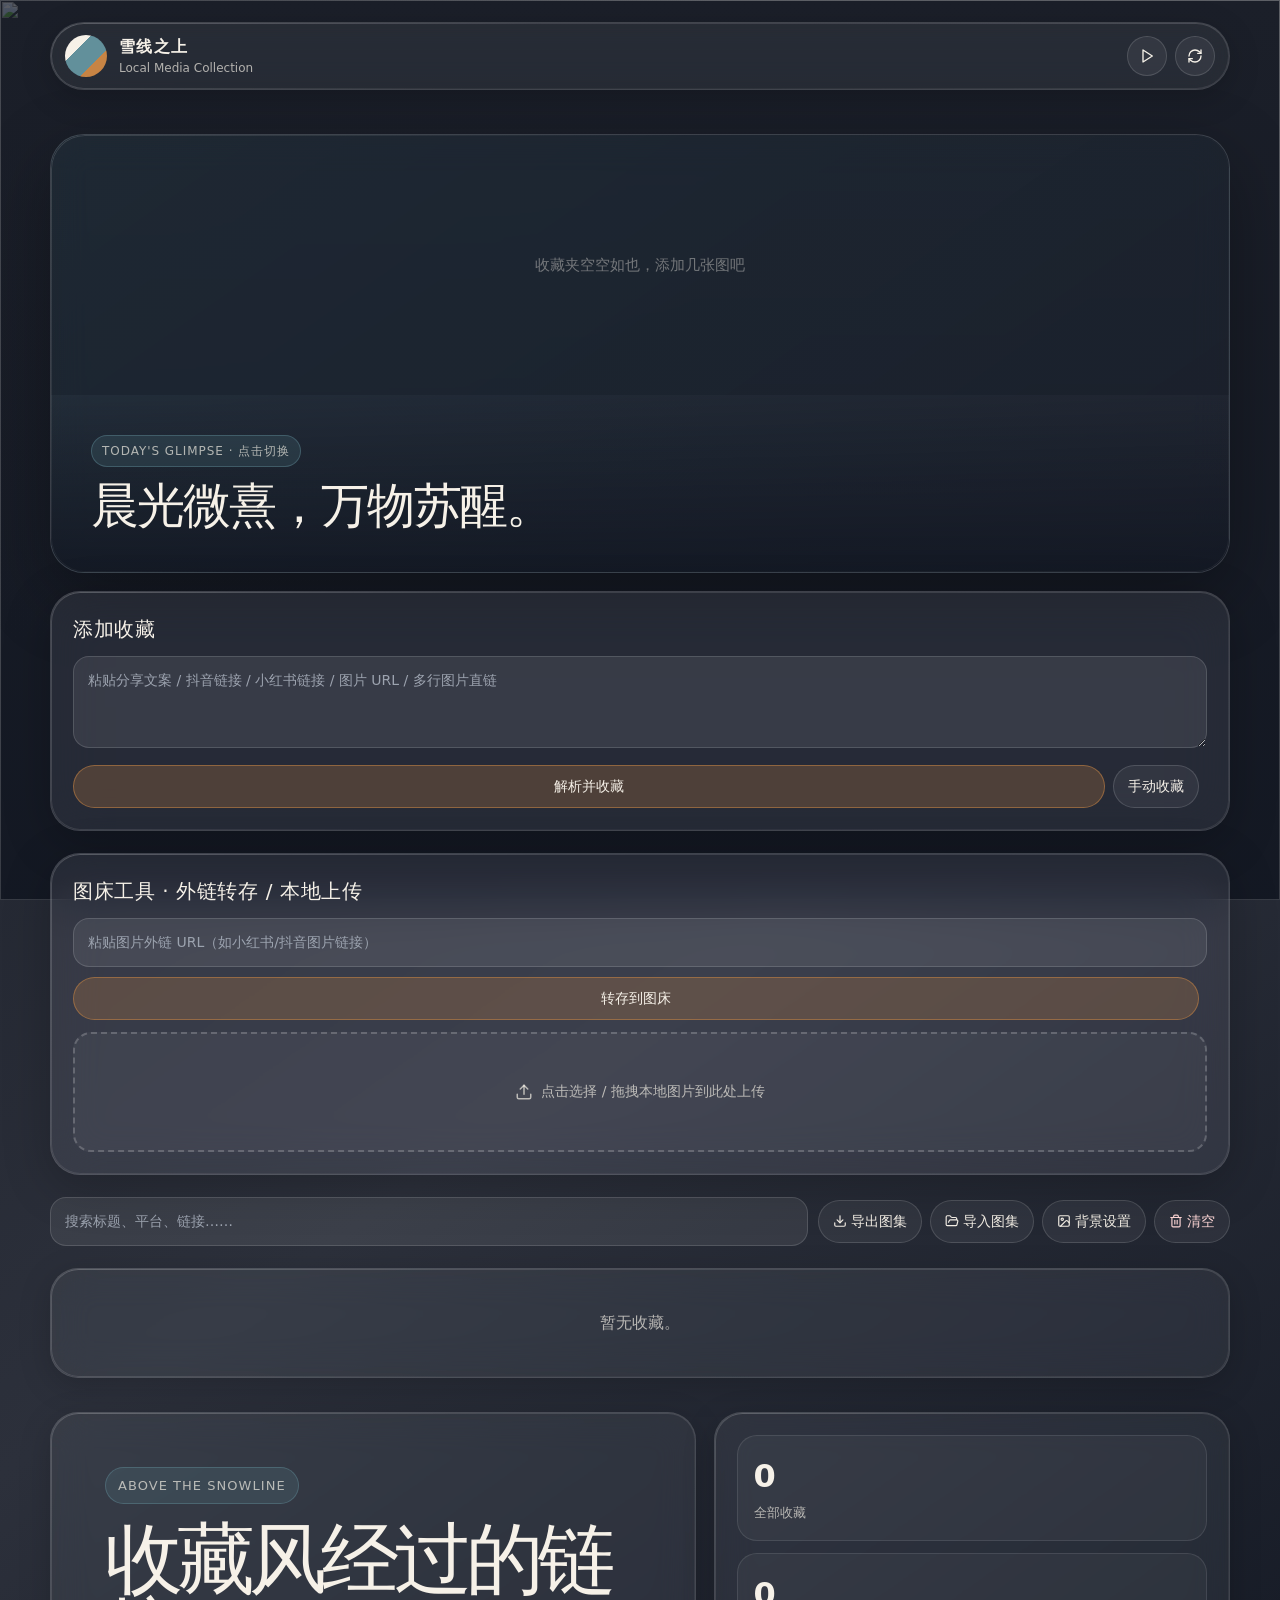
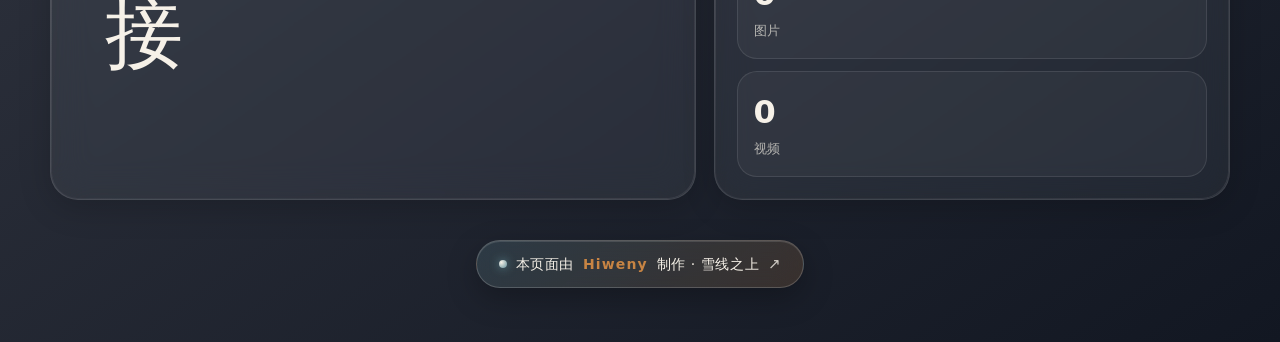
==== index.html @ 14188cfe "fix(bg): use 100lvh fixed background layer to stop re-cropping on mobile URL-bar show/hide" ====
<!DOCTYPE html>
<html lang="zh-CN">
<head>
<meta charset="UTF-8" />
<meta name="viewport" content="width=device-width, initial-scale=1, maximum-scale=1, user-scalable=no, viewport-fit=cover" />
<meta name="theme-color" content="#2C303B" />
<title>雪线之上 · 本地媒体收藏夹</title>
<link rel="icon" type="image/svg+xml" href="[data-uri]">
<link rel="apple-touch-icon" href="[data-uri]">
<link rel="shortcut icon" href="[data-uri]">
<style>
*,:before,:after{--tw-border-spacing-x: 0;--tw-border-spacing-y: 0;--tw-translate-x: 0;--tw-translate-y: 0;--tw-rotate: 0;--tw-skew-x: 0;--tw-skew-y: 0;--tw-scale-x: 1;--tw-scale-y: 1;--tw-pan-x: ;--tw-pan-y: ;--tw-pinch-zoom: ;--tw-scroll-snap-strictness: proximity;--tw-gradient-from-position: ;--tw-gradient-via-position: ;--tw-gradient-to-position: ;--tw-ordinal: ;--tw-slashed-zero: ;--tw-numeric-figure: ;--tw-numeric-spacing: ;--tw-numeric-fraction: ;--tw-ring-inset: ;--tw-ring-offset-width: 0px;--tw-ring-offset-color: #fff;--tw-ring-color: rgb(59 130 246 / .5);--tw-ring-offset-shadow: 0 0 #0000;--tw-ring-shadow: 0 0 #0000;--tw-shadow: 0 0 #0000;--tw-shadow-colored: 0 0 #0000;--tw-blur: ;--tw-brightness: ;--tw-contrast: ;--tw-grayscale: ;--tw-hue-rotate: ;--tw-invert: ;--tw-saturate: ;--tw-sepia: ;--tw-drop-shadow: ;--tw-backdrop-blur: ;--tw-backdrop-brightness: ;--tw-backdrop-contrast: ;--tw-backdrop-grayscale: ;--tw-backdrop-hue-rotate: ;--tw-backdrop-invert: ;--tw-backdrop-opacity: ;--tw-backdrop-saturate: ;--tw-backdrop-sepia: ;--tw-contain-size: ;--tw-contain-layout: ;--tw-contain-paint: ;--tw-contain-style: }::backdrop{--tw-border-spacing-x: 0;--tw-border-spacing-y: 0;--tw-translate-x: 0;--tw-translate-y: 0;--tw-rotate: 0;--tw-skew-x: 0;--tw-skew-y: 0;--tw-scale-x: 1;--tw-scale-y: 1;--tw-pan-x: ;--tw-pan-y: ;--tw-pinch-zoom: ;--tw-scroll-snap-strictness: proximity;--tw-gradient-from-position: ;--tw-gradient-via-position: ;--tw-gradient-to-position: ;--tw-ordinal: ;--tw-slashed-zero: ;--tw-numeric-figure: ;--tw-numeric-spacing: ;--tw-numeric-fraction: ;--tw-ring-inset: ;--tw-ring-offset-width: 0px;--tw-ring-offset-color: #fff;--tw-ring-color: rgb(59 130 246 / .5);--tw-ring-offset-shadow: 0 0 #0000;--tw-ring-shadow: 0 0 #0000;--tw-shadow: 0 0 #0000;--tw-shadow-colored: 0 0 #0000;--tw-blur: ;--tw-brightness: ;--tw-contrast: ;--tw-grayscale: ;--tw-hue-rotate: ;--tw-invert: ;--tw-saturate: ;--tw-sepia: ;--tw-drop-shadow: ;--tw-backdrop-blur: ;--tw-backdrop-brightness: ;--tw-backdrop-contrast: ;--tw-backdrop-grayscale: ;--tw-backdrop-hue-rotate: ;--tw-backdrop-invert: ;--tw-backdrop-opacity: ;--tw-backdrop-saturate: ;--tw-backdrop-sepia: ;--tw-contain-size: ;--tw-contain-layout: ;--tw-contain-paint: ;--tw-contain-style: }*,:before,:after{box-sizing:border-box;border-width:0;border-style:solid;border-color:#e5e7eb}:before,:after{--tw-content: ""}html,:host{line-height:1.5;-webkit-text-size-adjust:100%;-moz-tab-size:4;-o-tab-size:4;tab-size:4;font-family:ui-sans-serif,system-ui,sans-serif,"Apple Color Emoji","Segoe UI Emoji",Segoe UI Symbol,"Noto Color Emoji";font-feature-settings:normal;font-variation-settings:normal;-webkit-tap-highlight-color:transparent}body{margin:0;line-height:inherit}hr{height:0;color:inherit;border-top-width:1px}abbr:where([title]){-webkit-text-decoration:underline dotted;text-decoration:underline dotted}h1,h2,h3,h4,h5,h6{font-size:inherit;font-weight:inherit}a{color:inherit;text-decoration:inherit}b,strong{font-weight:bolder}code,kbd,samp,pre{font-family:ui-monospace,SFMono-Regular,Menlo,Monaco,Consolas,Liberation Mono,Courier New,monospace;font-feature-settings:normal;font-variation-settings:normal;font-size:1em}small{font-size:80%}sub,sup{font-size:75%;line-height:0;position:relative;vertical-align:baseline}sub{bottom:-.25em}sup{top:-.5em}table{text-indent:0;border-color:inherit;border-collapse:collapse}button,input,optgroup,select,textarea{font-family:inherit;font-feature-settings:inherit;font-variation-settings:inherit;font-size:100%;font-weight:inherit;line-height:inherit;letter-spacing:inherit;color:inherit;margin:0;padding:0}button,select{text-transform:none}button,input:where([type=button]),input:where([type=reset]),input:where([type=submit]){-webkit-appearance:button;background-color:transparent;background-image:none}:-moz-focusring{outline:auto}:-moz-ui-invalid{box-shadow:none}progress{vertical-align:baseline}::-webkit-inner-spin-button,::-webkit-outer-spin-button{height:auto}[type=search]{-webkit-appearance:textfield;outline-offset:-2px}::-webkit-search-decoration{-webkit-appearance:none}::-webkit-file-upload-button{-webkit-appearance:button;font:inherit}summary{display:list-item}blockquote,dl,dd,h1,h2,h3,h4,h5,h6,hr,figure,p,pre{margin:0}fieldset{margin:0;padding:0}legend{padding:0}ol,ul,menu{list-style:none;margin:0;padding:0}dialog{padding:0}textarea{resize:vertical}input::-moz-placeholder,textarea::-moz-placeholder{opacity:1;color:#9ca3af}input::placeholder,textarea::placeholder{opacity:1;color:#9ca3af}button,[role=button]{cursor:pointer}:disabled{cursor:default}img,svg,video,canvas,audio,iframe,embed,object{display:block;vertical-align:middle}img,video{max-width:100%;height:auto}[hidden]:where(:not([hidden=until-found])){display:none}:root{--background: 0 0% 100%;--foreground: 222.2 84% 4.9%;--card: 0 0% 100%;--card-foreground: 222.2 84% 4.9%;--popover: 0 0% 100%;--popover-foreground: 222.2 84% 4.9%;--primary: 222.2 47.4% 11.2%;--primary-foreground: 210 40% 98%;--secondary: 210 40% 96.1%;--secondary-foreground: 222.2 47.4% 11.2%;--muted: 210 40% 96.1%;--muted-foreground: 215.4 16.3% 46.9%;--accent: 210 40% 96.1%;--accent-foreground: 222.2 47.4% 11.2%;--destructive: 0 84.2% 60.2%;--destructive-foreground: 210 40% 98%;--border: 214.3 31.8% 91.4%;--input: 214.3 31.8% 91.4%;--ring: 222.2 84% 4.9%;--radius: .5rem}*{border-color:hsl(var(--border))}body{background-color:hsl(var(--background));color:hsl(var(--foreground))}.sr-only{position:absolute;width:1px;height:1px;padding:0;margin:-1px;overflow:hidden;clip:rect(0,0,0,0);white-space:nowrap;border-width:0}.pointer-events-none{pointer-events:none}.pointer-events-auto{pointer-events:auto}.visible{visibility:visible}.invisible{visibility:hidden}.fixed{position:fixed}.absolute{position:absolute}.relative{position:relative}.inset-0{top:0;right:0;bottom:0;left:0}.inset-x-0{left:0;right:0}.inset-y-0{top:0;bottom:0}.-bottom-12{bottom:-3rem}.-left-12{left:-3rem}.-right-12{right:-3rem}.-top-12{top:-3rem}.bottom-0{bottom:0}.left-0{left:0}.left-1{left:.25rem}.left-1\/2{left:50%}.left-2{left:.5rem}.left-\[50\%\]{left:50%}.right-0{right:0}.right-1{right:.25rem}.right-2{right:.5rem}.right-4{right:1rem}.top-0{top:0}.top-1\/2{top:50%}.top-2{top:.5rem}.top-4{top:1rem}.top-\[1px\]{top:1px}.top-\[50\%\]{top:50%}.top-\[60\%\]{top:60%}.top-full{top:100%}.z-10{z-index:10}.z-50{z-index:50}.z-\[100\]{z-index:100}.z-\[1\]{z-index:1}.-mx-1{margin-left:-.25rem;margin-right:-.25rem}.mx-auto{margin-left:auto;margin-right:auto}.my-1{margin-top:.25rem;margin-bottom:.25rem}.-ml-4{margin-left:-1rem}.-mt-4{margin-top:-1rem}.mb-1{margin-bottom:.25rem}.ml-1{margin-left:.25rem}.ml-auto{margin-left:auto}.mr-2{margin-right:.5rem}.mt-1\.5{margin-top:.375rem}.mt-2{margin-top:.5rem}.mt-24{margin-top:6rem}.mt-4{margin-top:1rem}.mt-auto{margin-top:auto}.block{display:block}.flex{display:flex}.inline-flex{display:inline-flex}.table{display:table}.grid{display:grid}.hidden{display:none}.aspect-square{aspect-ratio:1 / 1}.h-1\.5{height:.375rem}.h-10{height:2.5rem}.h-11{height:2.75rem}.h-12{height:3rem}.h-2{height:.5rem}.h-2\.5{height:.625rem}.h-3{height:.75rem}.h-3\.5{height:.875rem}.h-4{height:1rem}.h-5{height:1.25rem}.h-6{height:1.5rem}.h-7{height:1.75rem}.h-8{height:2rem}.h-9{height:2.25rem}.h-\[1px\]{height:1px}.h-\[var\(--radix-navigation-menu-viewport-height\)\]{height:var(--radix-navigation-menu-viewport-height)}.h-\[var\(--radix-select-trigger-height\)\]{height:var(--radix-select-trigger-height)}.h-auto{height:auto}.h-full{height:100%}.h-px{height:1px}.max-h-96{max-height:24rem}.max-h-\[300px\]{max-height:300px}.max-h-screen{max-height:100vh}.min-h-\[80px\]{min-height:80px}.w-10{width:2.5rem}.w-11{width:2.75rem}.w-2{width:.5rem}.w-2\.5{width:.625rem}.w-3{width:.75rem}.w-3\.5{width:.875rem}.w-3\/4{width:75%}.w-4{width:1rem}.w-5{width:1.25rem}.w-64{width:16rem}.w-7{width:1.75rem}.w-72{width:18rem}.w-8{width:2rem}.w-9{width:2.25rem}.w-\[100px\]{width:100px}.w-\[1px\]{width:1px}.w-\[280px\]{width:280px}.w-auto{width:auto}.w-full{width:100%}.w-max{width:-moz-max-content;width:max-content}.w-px{width:1px}.min-w-0{min-width:0px}.min-w-\[12rem\]{min-width:12rem}.min-w-\[8rem\]{min-width:8rem}.min-w-\[var\(--radix-select-trigger-width\)\]{min-width:var(--radix-select-trigger-width)}.max-w-lg{max-width:32rem}.max-w-max{max-width:-moz-max-content;max-width:max-content}.flex-1{flex:1 1 0%}.shrink-0{flex-shrink:0}.grow{flex-grow:1}.grow-0{flex-grow:0}.basis-full{flex-basis:100%}.caption-bottom{caption-side:bottom}.border-collapse{border-collapse:collapse}.-translate-x-1\/2{--tw-translate-x: -50%;transform:translate(var(--tw-translate-x),var(--tw-translate-y)) rotate(var(--tw-rotate)) skew(var(--tw-skew-x)) skewY(var(--tw-skew-y)) scaleX(var(--tw-scale-x)) scaleY(var(--tw-scale-y))}.-translate-y-1\/2{--tw-translate-y: -50%;transform:translate(var(--tw-translate-x),var(--tw-translate-y)) rotate(var(--tw-rotate)) skew(var(--tw-skew-x)) skewY(var(--tw-skew-y)) scaleX(var(--tw-scale-x)) scaleY(var(--tw-scale-y))}.translate-x-\[-50\%\]{--tw-translate-x: -50%;transform:translate(var(--tw-translate-x),var(--tw-translate-y)) rotate(var(--tw-rotate)) skew(var(--tw-skew-x)) skewY(var(--tw-skew-y)) scaleX(var(--tw-scale-x)) scaleY(var(--tw-scale-y))}.translate-y-\[-50\%\]{--tw-translate-y: -50%;transform:translate(var(--tw-translate-x),var(--tw-translate-y)) rotate(var(--tw-rotate)) skew(var(--tw-skew-x)) skewY(var(--tw-skew-y)) scaleX(var(--tw-scale-x)) scaleY(var(--tw-scale-y))}.rotate-45{--tw-rotate: 45deg;transform:translate(var(--tw-translate-x),var(--tw-translate-y)) rotate(var(--tw-rotate)) skew(var(--tw-skew-x)) skewY(var(--tw-skew-y)) scaleX(var(--tw-scale-x)) scaleY(var(--tw-scale-y))}.rotate-90{--tw-rotate: 90deg;transform:translate(var(--tw-translate-x),var(--tw-translate-y)) rotate(var(--tw-rotate)) skew(var(--tw-skew-x)) skewY(var(--tw-skew-y)) scaleX(var(--tw-scale-x)) scaleY(var(--tw-scale-y))}.transform{transform:translate(var(--tw-translate-x),var(--tw-translate-y)) rotate(var(--tw-rotate)) skew(var(--tw-skew-x)) skewY(var(--tw-skew-y)) scaleX(var(--tw-scale-x)) scaleY(var(--tw-scale-y))}@keyframes pulse{50%{opacity:.5}}.animate-pulse{animation:pulse 2s cubic-bezier(.4,0,.6,1) infinite}.cursor-default{cursor:default}.cursor-pointer{cursor:pointer}.touch-none{touch-action:none}.select-none{-webkit-user-select:none;-moz-user-select:none;user-select:none}.list-none{list-style-type:none}.flex-row{flex-direction:row}.flex-col{flex-direction:column}.flex-col-reverse{flex-direction:column-reverse}.flex-wrap{flex-wrap:wrap}.items-end{align-items:flex-end}.items-center{align-items:center}.justify-start{justify-content:flex-start}.justify-center{justify-content:center}.justify-between{justify-content:space-between}.gap-1{gap:.25rem}.gap-1\.5{gap:.375rem}.gap-2{gap:.5rem}.gap-4{gap:1rem}.space-x-1>:not([hidden])~:not([hidden]){--tw-space-x-reverse: 0;margin-right:calc(.25rem * var(--tw-space-x-reverse));margin-left:calc(.25rem * calc(1 - var(--tw-space-x-reverse)))}.space-x-4>:not([hidden])~:not([hidden]){--tw-space-x-reverse: 0;margin-right:calc(1rem * var(--tw-space-x-reverse));margin-left:calc(1rem * calc(1 - var(--tw-space-x-reverse)))}.space-y-1>:not([hidden])~:not([hidden]){--tw-space-y-reverse: 0;margin-top:calc(.25rem * calc(1 - var(--tw-space-y-reverse)));margin-bottom:calc(.25rem * var(--tw-space-y-reverse))}.space-y-1\.5>:not([hidden])~:not([hidden]){--tw-space-y-reverse: 0;margin-top:calc(.375rem * calc(1 - var(--tw-space-y-reverse)));margin-bottom:calc(.375rem * var(--tw-space-y-reverse))}.space-y-2>:not([hidden])~:not([hidden]){--tw-space-y-reverse: 0;margin-top:calc(.5rem * calc(1 - var(--tw-space-y-reverse)));margin-bottom:calc(.5rem * var(--tw-space-y-reverse))}.space-y-4>:not([hidden])~:not([hidden]){--tw-space-y-reverse: 0;margin-top:calc(1rem * calc(1 - var(--tw-space-y-reverse)));margin-bottom:calc(1rem * var(--tw-space-y-reverse))}.overflow-auto{overflow:auto}.overflow-hidden{overflow:hidden}.overflow-y-auto{overflow-y:auto}.overflow-x-hidden{overflow-x:hidden}.whitespace-nowrap{white-space:nowrap}.break-words{overflow-wrap:break-word}.rounded-\[inherit\]{border-radius:inherit}.rounded-full{border-radius:9999px}.rounded-lg{border-radius:var(--radius)}.rounded-md{border-radius:calc(var(--radius) - 2px)}.rounded-sm{border-radius:calc(var(--radius) - 4px)}.rounded-t-\[10px\]{border-top-left-radius:10px;border-top-right-radius:10px}.rounded-tl-sm{border-top-left-radius:calc(var(--radius) - 4px)}.border{border-width:1px}.border-2{border-width:2px}.border-y{border-top-width:1px;border-bottom-width:1px}.border-b{border-bottom-width:1px}.border-l{border-left-width:1px}.border-r{border-right-width:1px}.border-t{border-top-width:1px}.border-destructive{border-color:hsl(var(--destructive))}.border-destructive\/50{border-color:hsl(var(--destructive) / .5)}.border-input{border-color:hsl(var(--input))}.border-primary{border-color:hsl(var(--primary))}.border-transparent{border-color:transparent}.border-l-transparent{border-left-color:transparent}.border-t-transparent{border-top-color:transparent}.bg-accent{background-color:hsl(var(--accent))}.bg-background{background-color:hsl(var(--background))}.bg-black\/80{background-color:#000c}.bg-border{background-color:hsl(var(--border))}.bg-card{background-color:hsl(var(--card))}.bg-destructive{background-color:hsl(var(--destructive))}.bg-foreground{background-color:hsl(var(--foreground))}.bg-muted{background-color:hsl(var(--muted))}.bg-muted\/50{background-color:hsl(var(--muted) / .5)}.bg-popover{background-color:hsl(var(--popover))}.bg-primary{background-color:hsl(var(--primary))}.bg-secondary{background-color:hsl(var(--secondary))}.bg-transparent{background-color:transparent}.fill-current{fill:currentColor}.p-0{padding:0}.p-1{padding:.25rem}.p-3{padding:.75rem}.p-4{padding:1rem}.p-6{padding:1.5rem}.p-\[1px\]{padding:1px}.px-2{padding-left:.5rem;padding-right:.5rem}.px-2\.5{padding-left:.625rem;padding-right:.625rem}.px-3{padding-left:.75rem;padding-right:.75rem}.px-4{padding-left:1rem;padding-right:1rem}.px-5{padding-left:1.25rem;padding-right:1.25rem}.px-8{padding-left:2rem;padding-right:2rem}.py-0\.5{padding-top:.125rem;padding-bottom:.125rem}.py-1{padding-top:.25rem;padding-bottom:.25rem}.py-1\.5{padding-top:.375rem;padding-bottom:.375rem}.py-2{padding-top:.5rem;padding-bottom:.5rem}.py-3{padding-top:.75rem;padding-bottom:.75rem}.py-4{padding-top:1rem;padding-bottom:1rem}.py-6{padding-top:1.5rem;padding-bottom:1.5rem}.pb-4{padding-bottom:1rem}.pl-2\.5{padding-left:.625rem}.pl-4{padding-left:1rem}.pl-8{padding-left:2rem}.pr-2{padding-right:.5rem}.pr-2\.5{padding-right:.625rem}.pr-8{padding-right:2rem}.pt-0{padding-top:0}.pt-1{padding-top:.25rem}.pt-4{padding-top:1rem}.text-left{text-align:left}.text-center{text-align:center}.align-middle{vertical-align:middle}.text-2xl{font-size:1.5rem;line-height:2rem}.text-\[0\.8rem\]{font-size:.8rem}.text-lg{font-size:1.125rem;line-height:1.75rem}.text-sm{font-size:.875rem;line-height:1.25rem}.text-xs{font-size:.75rem;line-height:1rem}.font-medium{font-weight:500}.font-normal{font-weight:400}.font-semibold{font-weight:600}.leading-none{line-height:1}.tracking-tight{letter-spacing:-.025em}.tracking-widest{letter-spacing:.1em}.text-accent-foreground{color:hsl(var(--accent-foreground))}.text-card-foreground{color:hsl(var(--card-foreground))}.text-current{color:currentColor}.text-destructive{color:hsl(var(--destructive))}.text-destructive-foreground{color:hsl(var(--destructive-foreground))}.text-foreground{color:hsl(var(--foreground))}.text-foreground\/50{color:hsl(var(--foreground) / .5)}.text-muted-foreground{color:hsl(var(--muted-foreground))}.text-popover-foreground{color:hsl(var(--popover-foreground))}.text-primary{color:hsl(var(--primary))}.text-primary-foreground{color:hsl(var(--primary-foreground))}.text-secondary-foreground{color:hsl(var(--secondary-foreground))}.underline-offset-4{text-underline-offset:4px}.opacity-0{opacity:0}.opacity-50{opacity:.5}.opacity-60{opacity:.6}.opacity-70{opacity:.7}.opacity-90{opacity:.9}.shadow-lg{--tw-shadow: 0 10px 15px -3px rgb(0 0 0 / .1), 0 4px 6px -4px rgb(0 0 0 / .1);--tw-shadow-colored: 0 10px 15px -3px var(--tw-shadow-color), 0 4px 6px -4px var(--tw-shadow-color);box-shadow:var(--tw-ring-offset-shadow, 0 0 #0000),var(--tw-ring-shadow, 0 0 #0000),var(--tw-shadow)}.shadow-md{--tw-shadow: 0 4px 6px -1px rgb(0 0 0 / .1), 0 2px 4px -2px rgb(0 0 0 / .1);--tw-shadow-colored: 0 4px 6px -1px var(--tw-shadow-color), 0 2px 4px -2px var(--tw-shadow-color);box-shadow:var(--tw-ring-offset-shadow, 0 0 #0000),var(--tw-ring-shadow, 0 0 #0000),var(--tw-shadow)}.shadow-sm{--tw-shadow: 0 1px 2px 0 rgb(0 0 0 / .05);--tw-shadow-colored: 0 1px 2px 0 var(--tw-shadow-color);box-shadow:var(--tw-ring-offset-shadow, 0 0 #0000),var(--tw-ring-shadow, 0 0 #0000),var(--tw-shadow)}.outline-none{outline:2px solid transparent;outline-offset:2px}.outline{outline-style:solid}.ring-0{--tw-ring-offset-shadow: var(--tw-ring-inset) 0 0 0 var(--tw-ring-offset-width) var(--tw-ring-offset-color);--tw-ring-shadow: var(--tw-ring-inset) 0 0 0 calc(0px + var(--tw-ring-offset-width)) var(--tw-ring-color);box-shadow:var(--tw-ring-offset-shadow),var(--tw-ring-shadow),var(--tw-shadow, 0 0 #0000)}.ring-2{--tw-ring-offset-shadow: var(--tw-ring-inset) 0 0 0 var(--tw-ring-offset-width) var(--tw-ring-offset-color);--tw-ring-shadow: var(--tw-ring-inset) 0 0 0 calc(2px + var(--tw-ring-offset-width)) var(--tw-ring-color);box-shadow:var(--tw-ring-offset-shadow),var(--tw-ring-shadow),var(--tw-shadow, 0 0 #0000)}.ring-ring{--tw-ring-color: hsl(var(--ring))}.ring-offset-background{--tw-ring-offset-color: hsl(var(--background))}.blur{--tw-blur: blur(8px);filter:var(--tw-blur) var(--tw-brightness) var(--tw-contrast) var(--tw-grayscale) var(--tw-hue-rotate) var(--tw-invert) var(--tw-saturate) var(--tw-sepia) var(--tw-drop-shadow)}.filter{filter:var(--tw-blur) var(--tw-brightness) var(--tw-contrast) var(--tw-grayscale) var(--tw-hue-rotate) var(--tw-invert) var(--tw-saturate) var(--tw-sepia) var(--tw-drop-shadow)}.transition{transition-property:color,background-color,border-color,text-decoration-color,fill,stroke,opacity,box-shadow,transform,filter,-webkit-backdrop-filter;transition-property:color,background-color,border-color,text-decoration-color,fill,stroke,opacity,box-shadow,transform,filter,backdrop-filter;transition-property:color,background-color,border-color,text-decoration-color,fill,stroke,opacity,box-shadow,transform,filter,backdrop-filter,-webkit-backdrop-filter;transition-timing-function:cubic-bezier(.4,0,.2,1);transition-duration:.15s}.transition-all{transition-property:all;transition-timing-function:cubic-bezier(.4,0,.2,1);transition-duration:.15s}.transition-colors{transition-property:color,background-color,border-color,text-decoration-color,fill,stroke;transition-timing-function:cubic-bezier(.4,0,.2,1);transition-duration:.15s}.transition-opacity{transition-property:opacity;transition-timing-function:cubic-bezier(.4,0,.2,1);transition-duration:.15s}.transition-transform{transition-property:transform;transition-timing-function:cubic-bezier(.4,0,.2,1);transition-duration:.15s}.duration-1000{transition-duration:1s}.duration-200{transition-duration:.2s}.ease-in-out{transition-timing-function:cubic-bezier(.4,0,.2,1)}@keyframes enter{0%{opacity:var(--tw-enter-opacity, 1);transform:translate3d(var(--tw-enter-translate-x, 0),var(--tw-enter-translate-y, 0),0) scale3d(var(--tw-enter-scale, 1),var(--tw-enter-scale, 1),var(--tw-enter-scale, 1)) rotate(var(--tw-enter-rotate, 0))}}@keyframes exit{to{opacity:var(--tw-exit-opacity, 1);transform:translate3d(var(--tw-exit-translate-x, 0),var(--tw-exit-translate-y, 0),0) scale3d(var(--tw-exit-scale, 1),var(--tw-exit-scale, 1),var(--tw-exit-scale, 1)) rotate(var(--tw-exit-rotate, 0))}}.animate-in{animation-name:enter;animation-duration:.15s;--tw-enter-opacity: initial;--tw-enter-scale: initial;--tw-enter-rotate: initial;--tw-enter-translate-x: initial;--tw-enter-translate-y: initial}.fade-in-0{--tw-enter-opacity: 0}.fade-in-80{--tw-enter-opacity: .8}.zoom-in-95{--tw-enter-scale: .95}.duration-1000{animation-duration:1s}.duration-200{animation-duration:.2s}.ease-in-out{animation-timing-function:cubic-bezier(.4,0,.2,1)}.file\:border-0::file-selector-button{border-width:0px}.file\:bg-transparent::file-selector-button{background-color:transparent}.file\:text-sm::file-selector-button{font-size:.875rem;line-height:1.25rem}.file\:font-medium::file-selector-button{font-weight:500}.placeholder\:text-muted-foreground::-moz-placeholder{color:hsl(var(--muted-foreground))}.placeholder\:text-muted-foreground::placeholder{color:hsl(var(--muted-foreground))}.after\:absolute:after{content:var(--tw-content);position:absolute}.after\:inset-y-0:after{content:var(--tw-content);top:0;bottom:0}.after\:left-1\/2:after{content:var(--tw-content);left:50%}.after\:w-1:after{content:var(--tw-content);width:.25rem}.after\:-translate-x-1\/2:after{content:var(--tw-content);--tw-translate-x: -50%;transform:translate(var(--tw-translate-x),var(--tw-translate-y)) rotate(var(--tw-rotate)) skew(var(--tw-skew-x)) skewY(var(--tw-skew-y)) scaleX(var(--tw-scale-x)) scaleY(var(--tw-scale-y))}.first\:rounded-l-md:first-child{border-top-left-radius:calc(var(--radius) - 2px);border-bottom-left-radius:calc(var(--radius) - 2px)}.first\:border-l:first-child{border-left-width:1px}.last\:rounded-r-md:last-child{border-top-right-radius:calc(var(--radius) - 2px);border-bottom-right-radius:calc(var(--radius) - 2px)}.focus-within\:relative:focus-within{position:relative}.focus-within\:z-20:focus-within{z-index:20}.hover\:bg-accent:hover{background-color:hsl(var(--accent))}.hover\:bg-destructive\/80:hover{background-color:hsl(var(--destructive) / .8)}.hover\:bg-destructive\/90:hover{background-color:hsl(var(--destructive) / .9)}.hover\:bg-muted:hover{background-color:hsl(var(--muted))}.hover\:bg-muted\/50:hover{background-color:hsl(var(--muted) / .5)}.hover\:bg-primary:hover{background-color:hsl(var(--primary))}.hover\:bg-primary\/80:hover{background-color:hsl(var(--primary) / .8)}.hover\:bg-primary\/90:hover{background-color:hsl(var(--primary) / .9)}.hover\:bg-secondary:hover{background-color:hsl(var(--secondary))}.hover\:bg-secondary\/80:hover{background-color:hsl(var(--secondary) / .8)}.hover\:text-accent-foreground:hover{color:hsl(var(--accent-foreground))}.hover\:text-foreground:hover{color:hsl(var(--foreground))}.hover\:text-muted-foreground:hover{color:hsl(var(--muted-foreground))}.hover\:text-primary-foreground:hover{color:hsl(var(--primary-foreground))}.hover\:underline:hover{text-decoration-line:underline}.hover\:opacity-100:hover{opacity:1}.focus\:bg-accent:focus{background-color:hsl(var(--accent))}.focus\:bg-primary:focus{background-color:hsl(var(--primary))}.focus\:text-accent-foreground:focus{color:hsl(var(--accent-foreground))}.focus\:text-primary-foreground:focus{color:hsl(var(--primary-foreground))}.focus\:opacity-100:focus{opacity:1}.focus\:outline-none:focus{outline:2px solid transparent;outline-offset:2px}.focus\:ring-2:focus{--tw-ring-offset-shadow: var(--tw-ring-inset) 0 0 0 var(--tw-ring-offset-width) var(--tw-ring-offset-color);--tw-ring-shadow: var(--tw-ring-inset) 0 0 0 calc(2px + var(--tw-ring-offset-width)) var(--tw-ring-color);box-shadow:var(--tw-ring-offset-shadow),var(--tw-ring-shadow),var(--tw-shadow, 0 0 #0000)}.focus\:ring-ring:focus{--tw-ring-color: hsl(var(--ring))}.focus\:ring-offset-2:focus{--tw-ring-offset-width: 2px}.focus-visible\:outline-none:focus-visible{outline:2px solid transparent;outline-offset:2px}.focus-visible\:ring-1:focus-visible{--tw-ring-offset-shadow: var(--tw-ring-inset) 0 0 0 var(--tw-ring-offset-width) var(--tw-ring-offset-color);--tw-ring-shadow: var(--tw-ring-inset) 0 0 0 calc(1px + var(--tw-ring-offset-width)) var(--tw-ring-color);box-shadow:var(--tw-ring-offset-shadow),var(--tw-ring-shadow),var(--tw-shadow, 0 0 #0000)}.focus-visible\:ring-2:focus-visible{--tw-ring-offset-shadow: var(--tw-ring-inset) 0 0 0 var(--tw-ring-offset-width) var(--tw-ring-offset-color);--tw-ring-shadow: var(--tw-ring-inset) 0 0 0 calc(2px + var(--tw-ring-offset-width)) var(--tw-ring-color);box-shadow:var(--tw-ring-offset-shadow),var(--tw-ring-shadow),var(--tw-shadow, 0 0 #0000)}.focus-visible\:ring-ring:focus-visible{--tw-ring-color: hsl(var(--ring))}.focus-visible\:ring-offset-1:focus-visible{--tw-ring-offset-width: 1px}.focus-visible\:ring-offset-2:focus-visible{--tw-ring-offset-width: 2px}.focus-visible\:ring-offset-background:focus-visible{--tw-ring-offset-color: hsl(var(--background))}.disabled\:pointer-events-none:disabled{pointer-events:none}.disabled\:cursor-not-allowed:disabled{cursor:not-allowed}.disabled\:opacity-50:disabled{opacity:.5}.group:hover .group-hover\:opacity-100{opacity:1}.group.destructive .group-\[\.destructive\]\:border-muted\/40{border-color:hsl(var(--muted) / .4)}.group.toaster .group-\[\.toaster\]\:border-border{border-color:hsl(var(--border))}.group.toast .group-\[\.toast\]\:bg-muted{background-color:hsl(var(--muted))}.group.toast .group-\[\.toast\]\:bg-primary{background-color:hsl(var(--primary))}.group.toaster .group-\[\.toaster\]\:bg-background{background-color:hsl(var(--background))}.group.destructive .group-\[\.destructive\]\:text-red-300{--tw-text-opacity: 1;color:rgb(252 165 165 / var(--tw-text-opacity, 1))}.group.toast .group-\[\.toast\]\:text-muted-foreground{color:hsl(var(--muted-foreground))}.group.toast .group-\[\.toast\]\:text-primary-foreground{color:hsl(var(--primary-foreground))}.group.toaster .group-\[\.toaster\]\:text-foreground{color:hsl(var(--foreground))}.group.toaster .group-\[\.toaster\]\:shadow-lg{--tw-shadow: 0 10px 15px -3px rgb(0 0 0 / .1), 0 4px 6px -4px rgb(0 0 0 / .1);--tw-shadow-colored: 0 10px 15px -3px var(--tw-shadow-color), 0 4px 6px -4px var(--tw-shadow-color);box-shadow:var(--tw-ring-offset-shadow, 0 0 #0000),var(--tw-ring-shadow, 0 0 #0000),var(--tw-shadow)}.group.destructive .group-\[\.destructive\]\:hover\:border-destructive\/30:hover{border-color:hsl(var(--destructive) / .3)}.group.destructive .group-\[\.destructive\]\:hover\:bg-destructive:hover{background-color:hsl(var(--destructive))}.group.destructive .group-\[\.destructive\]\:hover\:text-destructive-foreground:hover{color:hsl(var(--destructive-foreground))}.group.destructive .group-\[\.destructive\]\:hover\:text-red-50:hover{--tw-text-opacity: 1;color:rgb(254 242 242 / var(--tw-text-opacity, 1))}.group.destructive .group-\[\.destructive\]\:focus\:ring-destructive:focus{--tw-ring-color: hsl(var(--destructive))}.group.destructive .group-\[\.destructive\]\:focus\:ring-red-400:focus{--tw-ring-opacity: 1;--tw-ring-color: rgb(248 113 113 / var(--tw-ring-opacity, 1))}.group.destructive .group-\[\.destructive\]\:focus\:ring-offset-red-600:focus{--tw-ring-offset-color: #dc2626}.peer:disabled~.peer-disabled\:cursor-not-allowed{cursor:not-allowed}.peer:disabled~.peer-disabled\:opacity-70{opacity:.7}.has-\[\:disabled\]\:opacity-50:has(:disabled){opacity:.5}.aria-selected\:bg-accent[aria-selected=true]{background-color:hsl(var(--accent))}.aria-selected\:bg-accent\/50[aria-selected=true]{background-color:hsl(var(--accent) / .5)}.aria-selected\:text-accent-foreground[aria-selected=true]{color:hsl(var(--accent-foreground))}.aria-selected\:text-muted-foreground[aria-selected=true]{color:hsl(var(--muted-foreground))}.aria-selected\:opacity-100[aria-selected=true]{opacity:1}.aria-selected\:opacity-30[aria-selected=true]{opacity:.3}.data-\[disabled\=true\]\:pointer-events-none[data-disabled=true],.data-\[disabled\]\:pointer-events-none[data-disabled]{pointer-events:none}.data-\[panel-group-direction\=vertical\]\:h-px[data-panel-group-direction=vertical]{height:1px}.data-\[panel-group-direction\=vertical\]\:w-full[data-panel-group-direction=vertical]{width:100%}.data-\[side\=bottom\]\:translate-y-1[data-side=bottom]{--tw-translate-y: .25rem;transform:translate(var(--tw-translate-x),var(--tw-translate-y)) rotate(var(--tw-rotate)) skew(var(--tw-skew-x)) skewY(var(--tw-skew-y)) scaleX(var(--tw-scale-x)) scaleY(var(--tw-scale-y))}.data-\[side\=left\]\:-translate-x-1[data-side=left]{--tw-translate-x: -.25rem;transform:translate(var(--tw-translate-x),var(--tw-translate-y)) rotate(var(--tw-rotate)) skew(var(--tw-skew-x)) skewY(var(--tw-skew-y)) scaleX(var(--tw-scale-x)) scaleY(var(--tw-scale-y))}.data-\[side\=right\]\:translate-x-1[data-side=right]{--tw-translate-x: .25rem;transform:translate(var(--tw-translate-x),var(--tw-translate-y)) rotate(var(--tw-rotate)) skew(var(--tw-skew-x)) skewY(var(--tw-skew-y)) scaleX(var(--tw-scale-x)) scaleY(var(--tw-scale-y))}.data-\[side\=top\]\:-translate-y-1[data-side=top]{--tw-translate-y: -.25rem;transform:translate(var(--tw-translate-x),var(--tw-translate-y)) rotate(var(--tw-rotate)) skew(var(--tw-skew-x)) skewY(var(--tw-skew-y)) scaleX(var(--tw-scale-x)) scaleY(var(--tw-scale-y))}.data-\[state\=checked\]\:translate-x-5[data-state=checked]{--tw-translate-x: 1.25rem;transform:translate(var(--tw-translate-x),var(--tw-translate-y)) rotate(var(--tw-rotate)) skew(var(--tw-skew-x)) skewY(var(--tw-skew-y)) scaleX(var(--tw-scale-x)) scaleY(var(--tw-scale-y))}.data-\[state\=unchecked\]\:translate-x-0[data-state=unchecked],.data-\[swipe\=cancel\]\:translate-x-0[data-swipe=cancel]{--tw-translate-x: 0px;transform:translate(var(--tw-translate-x),var(--tw-translate-y)) rotate(var(--tw-rotate)) skew(var(--tw-skew-x)) skewY(var(--tw-skew-y)) scaleX(var(--tw-scale-x)) scaleY(var(--tw-scale-y))}.data-\[swipe\=end\]\:translate-x-\[var\(--radix-toast-swipe-end-x\)\][data-swipe=end]{--tw-translate-x: var(--radix-toast-swipe-end-x);transform:translate(var(--tw-translate-x),var(--tw-translate-y)) rotate(var(--tw-rotate)) skew(var(--tw-skew-x)) skewY(var(--tw-skew-y)) scaleX(var(--tw-scale-x)) scaleY(var(--tw-scale-y))}.data-\[swipe\=move\]\:translate-x-\[var\(--radix-toast-swipe-move-x\)\][data-swipe=move]{--tw-translate-x: var(--radix-toast-swipe-move-x);transform:translate(var(--tw-translate-x),var(--tw-translate-y)) rotate(var(--tw-rotate)) skew(var(--tw-skew-x)) skewY(var(--tw-skew-y)) scaleX(var(--tw-scale-x)) scaleY(var(--tw-scale-y))}@keyframes accordion-up{0%{height:var(--radix-accordion-content-height)}to{height:0}}.data-\[state\=closed\]\:animate-accordion-up[data-state=closed]{animation:accordion-up .2s ease-out}@keyframes accordion-down{0%{height:0}to{height:var(--radix-accordion-content-height)}}.data-\[state\=open\]\:animate-accordion-down[data-state=open]{animation:accordion-down .2s ease-out}.data-\[panel-group-direction\=vertical\]\:flex-col[data-panel-group-direction=vertical]{flex-direction:column}.data-\[active\]\:bg-accent\/50[data-active]{background-color:hsl(var(--accent) / .5)}.data-\[selected\=true\]\:bg-accent[data-selected=true]{background-color:hsl(var(--accent))}.data-\[state\=active\]\:bg-background[data-state=active]{background-color:hsl(var(--background))}.data-\[state\=checked\]\:bg-primary[data-state=checked]{background-color:hsl(var(--primary))}.data-\[state\=on\]\:bg-accent[data-state=on],.data-\[state\=open\]\:bg-accent[data-state=open]{background-color:hsl(var(--accent))}.data-\[state\=open\]\:bg-accent\/50[data-state=open]{background-color:hsl(var(--accent) / .5)}.data-\[state\=open\]\:bg-secondary[data-state=open]{background-color:hsl(var(--secondary))}.data-\[state\=selected\]\:bg-muted[data-state=selected]{background-color:hsl(var(--muted))}.data-\[state\=unchecked\]\:bg-input[data-state=unchecked]{background-color:hsl(var(--input))}.data-\[selected\=true\]\:text-accent-foreground[data-selected=true]{color:hsl(var(--accent-foreground))}.data-\[state\=active\]\:text-foreground[data-state=active]{color:hsl(var(--foreground))}.data-\[state\=checked\]\:text-primary-foreground[data-state=checked]{color:hsl(var(--primary-foreground))}.data-\[state\=on\]\:text-accent-foreground[data-state=on],.data-\[state\=open\]\:text-accent-foreground[data-state=open]{color:hsl(var(--accent-foreground))}.data-\[state\=open\]\:text-muted-foreground[data-state=open]{color:hsl(var(--muted-foreground))}.data-\[disabled\=true\]\:opacity-50[data-disabled=true],.data-\[disabled\]\:opacity-50[data-disabled]{opacity:.5}.data-\[state\=active\]\:shadow-sm[data-state=active]{--tw-shadow: 0 1px 2px 0 rgb(0 0 0 / .05);--tw-shadow-colored: 0 1px 2px 0 var(--tw-shadow-color);box-shadow:var(--tw-ring-offset-shadow, 0 0 #0000),var(--tw-ring-shadow, 0 0 #0000),var(--tw-shadow)}.data-\[swipe\=move\]\:transition-none[data-swipe=move]{transition-property:none}.data-\[state\=closed\]\:duration-300[data-state=closed]{transition-duration:.3s}.data-\[state\=open\]\:duration-500[data-state=open]{transition-duration:.5s}.data-\[motion\^\=from-\]\:animate-in[data-motion^=from-],.data-\[state\=open\]\:animate-in[data-state=open],.data-\[state\=visible\]\:animate-in[data-state=visible]{animation-name:enter;animation-duration:.15s;--tw-enter-opacity: initial;--tw-enter-scale: initial;--tw-enter-rotate: initial;--tw-enter-translate-x: initial;--tw-enter-translate-y: initial}.data-\[motion\^\=to-\]\:animate-out[data-motion^=to-],.data-\[state\=closed\]\:animate-out[data-state=closed],.data-\[state\=hidden\]\:animate-out[data-state=hidden],.data-\[swipe\=end\]\:animate-out[data-swipe=end]{animation-name:exit;animation-duration:.15s;--tw-exit-opacity: initial;--tw-exit-scale: initial;--tw-exit-rotate: initial;--tw-exit-translate-x: initial;--tw-exit-translate-y: initial}.data-\[motion\^\=from-\]\:fade-in[data-motion^=from-]{--tw-enter-opacity: 0}.data-\[motion\^\=to-\]\:fade-out[data-motion^=to-],.data-\[state\=closed\]\:fade-out-0[data-state=closed]{--tw-exit-opacity: 0}.data-\[state\=closed\]\:fade-out-80[data-state=closed]{--tw-exit-opacity: .8}.data-\[state\=hidden\]\:fade-out[data-state=hidden]{--tw-exit-opacity: 0}.data-\[state\=open\]\:fade-in-0[data-state=open],.data-\[state\=visible\]\:fade-in[data-state=visible]{--tw-enter-opacity: 0}.data-\[state\=closed\]\:zoom-out-95[data-state=closed]{--tw-exit-scale: .95}.data-\[state\=open\]\:zoom-in-90[data-state=open]{--tw-enter-scale: .9}.data-\[state\=open\]\:zoom-in-95[data-state=open]{--tw-enter-scale: .95}.data-\[motion\=from-end\]\:slide-in-from-right-52[data-motion=from-end]{--tw-enter-translate-x: 13rem}.data-\[motion\=from-start\]\:slide-in-from-left-52[data-motion=from-start]{--tw-enter-translate-x: -13rem}.data-\[motion\=to-end\]\:slide-out-to-right-52[data-motion=to-end]{--tw-exit-translate-x: 13rem}.data-\[motion\=to-start\]\:slide-out-to-left-52[data-motion=to-start]{--tw-exit-translate-x: -13rem}.data-\[side\=bottom\]\:slide-in-from-top-2[data-side=bottom]{--tw-enter-translate-y: -.5rem}.data-\[side\=left\]\:slide-in-from-right-2[data-side=left]{--tw-enter-translate-x: .5rem}.data-\[side\=right\]\:slide-in-from-left-2[data-side=right]{--tw-enter-translate-x: -.5rem}.data-\[side\=top\]\:slide-in-from-bottom-2[data-side=top]{--tw-enter-translate-y: .5rem}.data-\[state\=closed\]\:slide-out-to-bottom[data-state=closed]{--tw-exit-translate-y: 100%}.data-\[state\=closed\]\:slide-out-to-left[data-state=closed]{--tw-exit-translate-x: -100%}.data-\[state\=closed\]\:slide-out-to-left-1\/2[data-state=closed]{--tw-exit-translate-x: -50%}.data-\[state\=closed\]\:slide-out-to-right[data-state=closed],.data-\[state\=closed\]\:slide-out-to-right-full[data-state=closed]{--tw-exit-translate-x: 100%}.data-\[state\=closed\]\:slide-out-to-top[data-state=closed]{--tw-exit-translate-y: -100%}.data-\[state\=closed\]\:slide-out-to-top-\[48\%\][data-state=closed]{--tw-exit-translate-y: -48%}.data-\[state\=open\]\:slide-in-from-bottom[data-state=open]{--tw-enter-translate-y: 100%}.data-\[state\=open\]\:slide-in-from-left[data-state=open]{--tw-enter-translate-x: -100%}.data-\[state\=open\]\:slide-in-from-left-1\/2[data-state=open]{--tw-enter-translate-x: -50%}.data-\[state\=open\]\:slide-in-from-right[data-state=open]{--tw-enter-translate-x: 100%}.data-\[state\=open\]\:slide-in-from-top[data-state=open]{--tw-enter-translate-y: -100%}.data-\[state\=open\]\:slide-in-from-top-\[48\%\][data-state=open]{--tw-enter-translate-y: -48%}.data-\[state\=open\]\:slide-in-from-top-full[data-state=open]{--tw-enter-translate-y: -100%}.data-\[state\=closed\]\:duration-300[data-state=closed]{animation-duration:.3s}.data-\[state\=open\]\:duration-500[data-state=open]{animation-duration:.5s}.data-\[panel-group-direction\=vertical\]\:after\:left-0[data-panel-group-direction=vertical]:after{content:var(--tw-content);left:0}.data-\[panel-group-direction\=vertical\]\:after\:h-1[data-panel-group-direction=vertical]:after{content:var(--tw-content);height:.25rem}.data-\[panel-group-direction\=vertical\]\:after\:w-full[data-panel-group-direction=vertical]:after{content:var(--tw-content);width:100%}.data-\[panel-group-direction\=vertical\]\:after\:-translate-y-1\/2[data-panel-group-direction=vertical]:after{content:var(--tw-content);--tw-translate-y: -50%;transform:translate(var(--tw-translate-x),var(--tw-translate-y)) rotate(var(--tw-rotate)) skew(var(--tw-skew-x)) skewY(var(--tw-skew-y)) scaleX(var(--tw-scale-x)) scaleY(var(--tw-scale-y))}.data-\[panel-group-direction\=vertical\]\:after\:translate-x-0[data-panel-group-direction=vertical]:after{content:var(--tw-content);--tw-translate-x: 0px;transform:translate(var(--tw-translate-x),var(--tw-translate-y)) rotate(var(--tw-rotate)) skew(var(--tw-skew-x)) skewY(var(--tw-skew-y)) scaleX(var(--tw-scale-x)) scaleY(var(--tw-scale-y))}.group[data-state=open] .group-data-\[state\=open\]\:rotate-180{--tw-rotate: 180deg;transform:translate(var(--tw-translate-x),var(--tw-translate-y)) rotate(var(--tw-rotate)) skew(var(--tw-skew-x)) skewY(var(--tw-skew-y)) scaleX(var(--tw-scale-x)) scaleY(var(--tw-scale-y))}.dark\:border-destructive:is(.dark *){border-color:hsl(var(--destructive))}@media (min-width: 640px){.sm\:bottom-0{bottom:0}.sm\:right-0{right:0}.sm\:top-auto{top:auto}.sm\:mt-0{margin-top:0}.sm\:max-w-sm{max-width:24rem}.sm\:flex-row{flex-direction:row}.sm\:flex-col{flex-direction:column}.sm\:justify-end{justify-content:flex-end}.sm\:gap-2\.5{gap:.625rem}.sm\:space-x-2>:not([hidden])~:not([hidden]){--tw-space-x-reverse: 0;margin-right:calc(.5rem * var(--tw-space-x-reverse));margin-left:calc(.5rem * calc(1 - var(--tw-space-x-reverse)))}.sm\:space-x-4>:not([hidden])~:not([hidden]){--tw-space-x-reverse: 0;margin-right:calc(1rem * var(--tw-space-x-reverse));margin-left:calc(1rem * calc(1 - var(--tw-space-x-reverse)))}.sm\:space-y-0>:not([hidden])~:not([hidden]){--tw-space-y-reverse: 0;margin-top:calc(0px * calc(1 - var(--tw-space-y-reverse)));margin-bottom:calc(0px * var(--tw-space-y-reverse))}.sm\:rounded-lg{border-radius:var(--radius)}.sm\:text-left{text-align:left}.data-\[state\=open\]\:sm\:slide-in-from-bottom-full[data-state=open]{--tw-enter-translate-y: 100%}}@media (min-width: 768px){.md\:absolute{position:absolute}.md\:w-\[var\(--radix-navigation-menu-viewport-width\)\]{width:var(--radix-navigation-menu-viewport-width)}.md\:w-auto{width:auto}.md\:max-w-\[420px\]{max-width:420px}}.\[\&\:has\(\[aria-selected\]\)\]\:bg-accent:has([aria-selected]){background-color:hsl(var(--accent))}.first\:\[\&\:has\(\[aria-selected\]\)\]\:rounded-l-md:has([aria-selected]):first-child{border-top-left-radius:calc(var(--radius) - 2px);border-bottom-left-radius:calc(var(--radius) - 2px)}.last\:\[\&\:has\(\[aria-selected\]\)\]\:rounded-r-md:has([aria-selected]):last-child{border-top-right-radius:calc(var(--radius) - 2px);border-bottom-right-radius:calc(var(--radius) - 2px)}.\[\&\:has\(\[aria-selected\]\.day-outside\)\]\:bg-accent\/50:has([aria-selected].day-outside){background-color:hsl(var(--accent) / .5)}.\[\&\:has\(\[aria-selected\]\.day-range-end\)\]\:rounded-r-md:has([aria-selected].day-range-end){border-top-right-radius:calc(var(--radius) - 2px);border-bottom-right-radius:calc(var(--radius) - 2px)}.\[\&\:has\(\[role\=checkbox\]\)\]\:pr-0:has([role=checkbox]){padding-right:0}.\[\&\>span\]\:line-clamp-1>span{overflow:hidden;display:-webkit-box;-webkit-box-orient:vertical;-webkit-line-clamp:1}.\[\&\>svg\+div\]\:translate-y-\[-3px\]>svg+div{--tw-translate-y: -3px;transform:translate(var(--tw-translate-x),var(--tw-translate-y)) rotate(var(--tw-rotate)) skew(var(--tw-skew-x)) skewY(var(--tw-skew-y)) scaleX(var(--tw-scale-x)) scaleY(var(--tw-scale-y))}.\[\&\>svg\]\:absolute>svg{position:absolute}.\[\&\>svg\]\:left-4>svg{left:1rem}.\[\&\>svg\]\:top-4>svg{top:1rem}.\[\&\>svg\]\:size-3\.5>svg{width:.875rem;height:.875rem}.\[\&\>svg\]\:text-destructive>svg{color:hsl(var(--destructive))}.\[\&\>svg\]\:text-foreground>svg{color:hsl(var(--foreground))}.\[\&\>svg\~\*\]\:pl-7>svg~*{padding-left:1.75rem}.\[\&\>tr\]\:last\:border-b-0:last-child>tr{border-bottom-width:0px}.\[\&\[data-panel-group-direction\=vertical\]\>div\]\:rotate-90[data-panel-group-direction=vertical]>div{--tw-rotate: 90deg;transform:translate(var(--tw-translate-x),var(--tw-translate-y)) rotate(var(--tw-rotate)) skew(var(--tw-skew-x)) skewY(var(--tw-skew-y)) scaleX(var(--tw-scale-x)) scaleY(var(--tw-scale-y))}.\[\&\[data-state\=open\]\>svg\]\:rotate-180[data-state=open]>svg{--tw-rotate: 180deg;transform:translate(var(--tw-translate-x),var(--tw-translate-y)) rotate(var(--tw-rotate)) skew(var(--tw-skew-x)) skewY(var(--tw-skew-y)) scaleX(var(--tw-scale-x)) scaleY(var(--tw-scale-y))}.\[\&_\[cmdk-group-heading\]\]\:px-2 [cmdk-group-heading]{padding-left:.5rem;padding-right:.5rem}.\[\&_\[cmdk-group-heading\]\]\:py-1\.5 [cmdk-group-heading]{padding-top:.375rem;padding-bottom:.375rem}.\[\&_\[cmdk-group-heading\]\]\:text-xs [cmdk-group-heading]{font-size:.75rem;line-height:1rem}.\[\&_\[cmdk-group-heading\]\]\:font-medium [cmdk-group-heading]{font-weight:500}.\[\&_\[cmdk-group-heading\]\]\:text-muted-foreground [cmdk-group-heading]{color:hsl(var(--muted-foreground))}.\[\&_\[cmdk-group\]\:not\(\[hidden\]\)_\~\[cmdk-group\]\]\:pt-0 [cmdk-group]:not([hidden])~[cmdk-group]{padding-top:0}.\[\&_\[cmdk-group\]\]\:px-2 [cmdk-group]{padding-left:.5rem;padding-right:.5rem}.\[\&_\[cmdk-input-wrapper\]_svg\]\:h-5 [cmdk-input-wrapper] svg{height:1.25rem}.\[\&_\[cmdk-input-wrapper\]_svg\]\:w-5 [cmdk-input-wrapper] svg{width:1.25rem}.\[\&_\[cmdk-input\]\]\:h-12 [cmdk-input]{height:3rem}.\[\&_\[cmdk-item\]\]\:px-2 [cmdk-item]{padding-left:.5rem;padding-right:.5rem}.\[\&_\[cmdk-item\]\]\:py-3 [cmdk-item]{padding-top:.75rem;padding-bottom:.75rem}.\[\&_\[cmdk-item\]_svg\]\:h-5 [cmdk-item] svg{height:1.25rem}.\[\&_\[cmdk-item\]_svg\]\:w-5 [cmdk-item] svg{width:1.25rem}.\[\&_p\]\:leading-relaxed p{line-height:1.625}.\[\&_tr\:last-child\]\:border-0 tr:last-child{border-width:0px}.\[\&_tr\]\:border-b tr{border-bottom-width:1px}

</style>
</head>
<body>
<div id="root"></div>
<style>html,body{background:#2C303B;margin:0}</style>
<script>
var fc=e=>{throw TypeError(e)};var xl=(e,t,n)=>t.has(e)||fc("Cannot "+n);var P=(e,t,n)=>(xl(e,t,"read from private field"),n?n.call(e):t.get(e)),ie=(e,t,n)=>t.has(e)?fc("Cannot add the same private member more than once"):t instanceof WeakSet?t.add(e):t.set(e,n),Y=(e,t,n,r)=>(xl(e,t,"write to private field"),r?r.call(e,n):t.set(e,n),n),Ae=(e,t,n)=>(xl(e,t,"access private method"),n);var Ti=(e,t,n,r)=>({set _(o){Y(e,t,o,n)},get _(){return P(e,t,r)}});function Im(e,t){for(var n=0;n<t.length;n++){const r=t[n];if(typeof r!="string"&&!Array.isArray(r)){for(const o in r)if(o!=="default"&&!(o in e)){const i=Object.getOwnPropertyDescriptor(r,o);i&&Object.defineProperty(e,o,i.get?i:{enumerable:!0,get:()=>r[o]})}}}return Object.freeze(Object.defineProperty(e,Symbol.toStringTag,{value:"Module"}))}(function(){const t=document.createElement("link").relList;if(t&&t.supports&&t.supports("modulepreload"))return;for(const o of document.querySelectorAll('link[rel="modulepreload"]'))r(o);new MutationObserver(o=>{for(const i of o)if(i.type==="childList")for(const s of i.addedNodes)s.tagName==="LINK"&&s.rel==="modulepreload"&&r(s)}).observe(document,{childList:!0,subtree:!0});function n(o){const i={};return o.integrity&&(i.integrity=o.integrity),o.referrerPolicy&&(i.referrerPolicy=o.referrerPolicy),o.crossOrigin==="use-credentials"?i.credentials="include":o.crossOrigin==="anonymous"?i.credentials="omit":i.credentials="same-origin",i}function r(o){if(o.ep)return;o.ep=!0;const i=n(o);fetch(o.href,i)}})();function pf(e){return e&&e.__esModule&&Object.prototype.hasOwnProperty.call(e,"default")?e.default:e}var hf={exports:{}},Vs={},mf={exports:{}},te={};/**
 * @license React
 * react.production.min.js
 *
 * Copyright (c) Facebook, Inc. and its affiliates.
 *
 * This source code is licensed under the MIT license found in the
 * LICENSE file in the root directory of this source tree.
 */var xi=Symbol.for("react.element"),Dm=Symbol.for("react.portal"),Um=Symbol.for("react.fragment"),Fm=Symbol.for("react.strict_mode"),$m=Symbol.for("react.profiler"),Bm=Symbol.for("react.provider"),Hm=Symbol.for("react.context"),Wm=Symbol.for("react.forward_ref"),Vm=Symbol.for("react.suspense"),Qm=Symbol.for("react.memo"),Gm=Symbol.for("react.lazy"),pc=Symbol.iterator;function Ym(e){return e===null||typeof e!="object"?null:(e=pc&&e[pc]||e["@@iterator"],typeof e=="function"?e:null)}var gf={isMounted:function(){return!1},enqueueForceUpdate:function(){},enqueueReplaceState:function(){},enqueueSetState:function(){}},yf=Object.assign,vf={};function mo(e,t,n){this.props=e,this.context=t,this.refs=vf,this.updater=n||gf}mo.prototype.isReactComponent={};mo.prototype.setState=function(e,t){if(typeof e!="object"&&typeof e!="function"&&e!=null)throw Error("setState(...): takes an object of state variables to update or a function which returns an object of state variables.");this.updater.enqueueSetState(this,e,t,"setState")};mo.prototype.forceUpdate=function(e){this.updater.enqueueForceUpdate(this,e,"forceUpdate")};function xf(){}xf.prototype=mo.prototype;function nu(e,t,n){this.props=e,this.context=t,this.refs=vf,this.updater=n||gf}var ru=nu.prototype=new xf;ru.constructor=nu;yf(ru,mo.prototype);ru.isPureReactComponent=!0;var hc=Array.isArray,wf=Object.prototype.hasOwnProperty,ou={current:null},bf={key:!0,ref:!0,__self:!0,__source:!0};function kf(e,t,n){var r,o={},i=null,s=null;if(t!=null)for(r in t.ref!==void 0&&(s=t.ref),t.key!==void 0&&(i=""+t.key),t)wf.call(t,r)&&!bf.hasOwnProperty(r)&&(o[r]=t[r]);var l=arguments.length-2;if(l===1)o.children=n;else if(1<l){for(var a=Array(l),u=0;u<l;u++)a[u]=arguments[u+2];o.children=a}if(e&&e.defaultProps)for(r in l=e.defaultProps,l)o[r]===void 0&&(o[r]=l[r]);return{$$typeof:xi,type:e,key:i,ref:s,props:o,_owner:ou.current}}function Km(e,t){return{$$typeof:xi,type:e.type,key:t,ref:e.ref,props:e.props,_owner:e._owner}}function iu(e){return typeof e=="object"&&e!==null&&e.$$typeof===xi}function Xm(e){var t={"=":"=0",":":"=2"};return"$"+e.replace(/[=:]/g,function(n){return t[n]})}var mc=/\/+/g;function wl(e,t){return typeof e=="object"&&e!==null&&e.key!=null?Xm(""+e.key):t.toString(36)}function es(e,t,n,r,o){var i=typeof e;(i==="undefined"||i==="boolean")&&(e=null);var s=!1;if(e===null)s=!0;else switch(i){case"string":case"number":s=!0;break;case"object":switch(e.$$typeof){case xi:case Dm:s=!0}}if(s)return s=e,o=o(s),e=r===""?"."+wl(s,0):r,hc(o)?(n="",e!=null&&(n=e.replace(mc,"$&/")+"/"),es(o,t,n,"",function(u){return u})):o!=null&&(iu(o)&&(o=Km(o,n+(!o.key||s&&s.key===o.key?"":(""+o.key).replace(mc,"$&/")+"/")+e)),t.push(o)),1;if(s=0,r=r===""?".":r+":",hc(e))for(var l=0;l<e.length;l++){i=e[l];var a=r+wl(i,l);s+=es(i,t,n,a,o)}else if(a=Ym(e),typeof a=="function")for(e=a.call(e),l=0;!(i=e.next()).done;)i=i.value,a=r+wl(i,l++),s+=es(i,t,n,a,o);else if(i==="object")throw t=String(e),Error("Objects are not valid as a React child (found: "+(t==="[object Object]"?"object with keys {"+Object.keys(e).join(", ")+"}":t)+"). If you meant to render a collection of children, use an array instead.");return s}function _i(e,t,n){if(e==null)return e;var r=[],o=0;return es(e,r,"","",function(i){return t.call(n,i,o++)}),r}function qm(e){if(e._status===-1){var t=e._result;t=t(),t.then(function(n){(e._status===0||e._status===-1)&&(e._status=1,e._result=n)},function(n){(e._status===0||e._status===-1)&&(e._status=2,e._result=n)}),e._status===-1&&(e._status=0,e._result=t)}if(e._status===1)return e._result.default;throw e._result}var Qe={current:null},ts={transition:null},Zm={ReactCurrentDispatcher:Qe,ReactCurrentBatchConfig:ts,ReactCurrentOwner:ou};function Sf(){throw Error("act(...) is not supported in production builds of React.")}te.Children={map:_i,forEach:function(e,t,n){_i(e,function(){t.apply(this,arguments)},n)},count:function(e){var t=0;return _i(e,function(){t++}),t},toArray:function(e){return _i(e,function(t){return t})||[]},only:function(e){if(!iu(e))throw Error("React.Children.only expected to receive a single React element child.");return e}};te.Component=mo;te.Fragment=Um;te.Profiler=$m;te.PureComponent=nu;te.StrictMode=Fm;te.Suspense=Vm;te.__SECRET_INTERNALS_DO_NOT_USE_OR_YOU_WILL_BE_FIRED=Zm;te.act=Sf;te.cloneElement=function(e,t,n){if(e==null)throw Error("React.cloneElement(...): The argument must be a React element, but you passed "+e+".");var r=yf({},e.props),o=e.key,i=e.ref,s=e._owner;if(t!=null){if(t.ref!==void 0&&(i=t.ref,s=ou.current),t.key!==void 0&&(o=""+t.key),e.type&&e.type.defaultProps)var l=e.type.defaultProps;for(a in t)wf.call(t,a)&&!bf.hasOwnProperty(a)&&(r[a]=t[a]===void 0&&l!==void 0?l[a]:t[a])}var a=arguments.length-2;if(a===1)r.children=n;else if(1<a){l=Array(a);for(var u=0;u<a;u++)l[u]=arguments[u+2];r.children=l}return{$$typeof:xi,type:e.type,key:o,ref:i,props:r,_owner:s}};te.createContext=function(e){return e={$$typeof:Hm,_currentValue:e,_currentValue2:e,_threadCount:0,Provider:null,Consumer:null,_defaultValue:null,_globalName:null},e.Provider={$$typeof:Bm,_context:e},e.Consumer=e};te.createElement=kf;te.createFactory=function(e){var t=kf.bind(null,e);return t.type=e,t};te.createRef=function(){return{current:null}};te.forwardRef=function(e){return{$$typeof:Wm,render:e}};te.isValidElement=iu;te.lazy=function(e){return{$$typeof:Gm,_payload:{_status:-1,_result:e},_init:qm}};te.memo=function(e,t){return{$$typeof:Qm,type:e,compare:t===void 0?null:t}};te.startTransition=function(e){var t=ts.transition;ts.transition={};try{e()}finally{ts.transition=t}};te.unstable_act=Sf;te.useCallback=function(e,t){return Qe.current.useCallback(e,t)};te.useContext=function(e){return Qe.current.useContext(e)};te.useDebugValue=function(){};te.useDeferredValue=function(e){return Qe.current.useDeferredValue(e)};te.useEffect=function(e,t){return Qe.current.useEffect(e,t)};te.useId=function(){return Qe.current.useId()};te.useImperativeHandle=function(e,t,n){return Qe.current.useImperativeHandle(e,t,n)};te.useInsertionEffect=function(e,t){return Qe.current.useInsertionEffect(e,t)};te.useLayoutEffect=function(e,t){return Qe.current.useLayoutEffect(e,t)};te.useMemo=function(e,t){return Qe.current.useMemo(e,t)};te.useReducer=function(e,t,n){return Qe.current.useReducer(e,t,n)};te.useRef=function(e){return Qe.current.useRef(e)};te.useState=function(e){return Qe.current.useState(e)};te.useSyncExternalStore=function(e,t,n){return Qe.current.useSyncExternalStore(e,t,n)};te.useTransition=function(){return Qe.current.useTransition()};te.version="18.3.1";mf.exports=te;var v=mf.exports;const A=pf(v),Jm=Im({__proto__:null,default:A},[v]);/**
 * @license React
 * react-jsx-runtime.production.min.js
 *
 * Copyright (c) Facebook, Inc. and its affiliates.
 *
 * This source code is licensed under the MIT license found in the
 * LICENSE file in the root directory of this source tree.
 */var eg=v,tg=Symbol.for("react.element"),ng=Symbol.for("react.fragment"),rg=Object.prototype.hasOwnProperty,og=eg.__SECRET_INTERNALS_DO_NOT_USE_OR_YOU_WILL_BE_FIRED.ReactCurrentOwner,ig={key:!0,ref:!0,__self:!0,__source:!0};function Cf(e,t,n){var r,o={},i=null,s=null;n!==void 0&&(i=""+n),t.key!==void 0&&(i=""+t.key),t.ref!==void 0&&(s=t.ref);for(r in t)rg.call(t,r)&&!ig.hasOwnProperty(r)&&(o[r]=t[r]);if(e&&e.defaultProps)for(r in t=e.defaultProps,t)o[r]===void 0&&(o[r]=t[r]);return{$$typeof:tg,type:e,key:i,ref:s,props:o,_owner:og.current}}Vs.Fragment=ng;Vs.jsx=Cf;Vs.jsxs=Cf;hf.exports=Vs;var b=hf.exports,Xl={},Ef={exports:{}},at={},Pf={exports:{}},Nf={};/**
 * @license React
 * scheduler.production.min.js
 *
 * Copyright (c) Facebook, Inc. and its affiliates.
 *
 * This source code is licensed under the MIT license found in the
 * LICENSE file in the root directory of this source tree.
 */(function(e){function t(R,T){var M=R.length;R.push(T);e:for(;0<M;){var G=M-1>>>1,$=R[G];if(0<o($,T))R[G]=T,R[M]=$,M=G;else break e}}function n(R){return R.length===0?null:R[0]}function r(R){if(R.length===0)return null;var T=R[0],M=R.pop();if(M!==T){R[0]=M;e:for(var G=0,$=R.length,ne=$>>>1;G<ne;){var ee=2*(G+1)-1,ge=R[ee],ae=ee+1,W=R[ae];if(0>o(ge,M))ae<$&&0>o(W,ge)?(R[G]=W,R[ae]=M,G=ae):(R[G]=ge,R[ee]=M,G=ee);else if(ae<$&&0>o(W,M))R[G]=W,R[ae]=M,G=ae;else break e}}return T}function o(R,T){var M=R.sortIndex-T.sortIndex;return M!==0?M:R.id-T.id}if(typeof performance=="object"&&typeof performance.now=="function"){var i=performance;e.unstable_now=function(){return i.now()}}else{var s=Date,l=s.now();e.unstable_now=function(){return s.now()-l}}var a=[],u=[],d=1,f=null,p=3,c=!1,x=!1,y=!1,w=typeof setTimeout=="function"?setTimeout:null,m=typeof clearTimeout=="function"?clearTimeout:null,h=typeof setImmediate<"u"?setImmediate:null;typeof navigator<"u"&&navigator.scheduling!==void 0&&navigator.scheduling.isInputPending!==void 0&&navigator.scheduling.isInputPending.bind(navigator.scheduling);function g(R){for(var T=n(u);T!==null;){if(T.callback===null)r(u);else if(T.startTime<=R)r(u),T.sortIndex=T.expirationTime,t(a,T);else break;T=n(u)}}function k(R){if(y=!1,g(R),!x)if(n(a)!==null)x=!0,q(S);else{var T=n(u);T!==null&&Z(k,T.startTime-R)}}function S(R,T){x=!1,y&&(y=!1,m(O),O=-1),c=!0;var M=p;try{for(g(T),f=n(a);f!==null&&(!(f.expirationTime>T)||R&&!Q());){var G=f.callback;if(typeof G=="function"){f.callback=null,p=f.priorityLevel;var $=G(f.expirationTime<=T);T=e.unstable_now(),typeof $=="function"?f.callback=$:f===n(a)&&r(a),g(T)}else r(a);f=n(a)}if(f!==null)var ne=!0;else{var ee=n(u);ee!==null&&Z(k,ee.startTime-T),ne=!1}return ne}finally{f=null,p=M,c=!1}}var E=!1,C=null,O=-1,I=5,L=-1;function Q(){return!(e.unstable_now()-L<I)}function U(){if(C!==null){var R=e.unstable_now();L=R;var T=!0;try{T=C(!0,R)}finally{T?K():(E=!1,C=null)}}else E=!1}var K;if(typeof h=="function")K=function(){h(U)};else if(typeof MessageChannel<"u"){var J=new MessageChannel,fe=J.port2;J.port1.onmessage=U,K=function(){fe.postMessage(null)}}else K=function(){w(U,0)};function q(R){C=R,E||(E=!0,K())}function Z(R,T){O=w(function(){R(e.unstable_now())},T)}e.unstable_IdlePriority=5,e.unstable_ImmediatePriority=1,e.unstable_LowPriority=4,e.unstable_NormalPriority=3,e.unstable_Profiling=null,e.unstable_UserBlockingPriority=2,e.unstable_cancelCallback=function(R){R.callback=null},e.unstable_continueExecution=function(){x||c||(x=!0,q(S))},e.unstable_forceFrameRate=function(R){0>R||125<R?console.error("forceFrameRate takes a positive int between 0 and 125, forcing frame rates higher than 125 fps is not supported"):I=0<R?Math.floor(1e3/R):5},e.unstable_getCurrentPriorityLevel=function(){return p},e.unstable_getFirstCallbackNode=function(){return n(a)},e.unstable_next=function(R){switch(p){case 1:case 2:case 3:var T=3;break;default:T=p}var M=p;p=T;try{return R()}finally{p=M}},e.unstable_pauseExecution=function(){},e.unstable_requestPaint=function(){},e.unstable_runWithPriority=function(R,T){switch(R){case 1:case 2:case 3:case 4:case 5:break;default:R=3}var M=p;p=R;try{return T()}finally{p=M}},e.unstable_scheduleCallback=function(R,T,M){var G=e.unstable_now();switch(typeof M=="object"&&M!==null?(M=M.delay,M=typeof M=="number"&&0<M?G+M:G):M=G,R){case 1:var $=-1;break;case 2:$=250;break;case 5:$=1073741823;break;case 4:$=1e4;break;default:$=5e3}return $=M+$,R={id:d++,callback:T,priorityLevel:R,startTime:M,expirationTime:$,sortIndex:-1},M>G?(R.sortIndex=M,t(u,R),n(a)===null&&R===n(u)&&(y?(m(O),O=-1):y=!0,Z(k,M-G))):(R.sortIndex=$,t(a,R),x||c||(x=!0,q(S))),R},e.unstable_shouldYield=Q,e.unstable_wrapCallback=function(R){var T=p;return function(){var M=p;p=T;try{return R.apply(this,arguments)}finally{p=M}}}})(Nf);Pf.exports=Nf;var sg=Pf.exports;/**
 * @license React
 * react-dom.production.min.js
 *
 * Copyright (c) Facebook, Inc. and its affiliates.
 *
 * This source code is licensed under the MIT license found in the
 * LICENSE file in the root directory of this source tree.
 */var lg=v,lt=sg;function z(e){for(var t="https://reactjs.org/docs/error-decoder.html?invariant="+e,n=1;n<arguments.length;n++)t+="&args[]="+encodeURIComponent(arguments[n]);return"Minified React error #"+e+"; visit "+t+" for the full message or use the non-minified dev environment for full errors and additional helpful warnings."}var Rf=new Set,Ko={};function br(e,t){io(e,t),io(e+"Capture",t)}function io(e,t){for(Ko[e]=t,e=0;e<t.length;e++)Rf.add(t[e])}var un=!(typeof window>"u"||typeof window.document>"u"||typeof window.document.createElement>"u"),ql=Object.prototype.hasOwnProperty,ag=/^[:A-Z_a-z\u00C0-\u00D6\u00D8-\u00F6\u00F8-\u02FF\u0370-\u037D\u037F-\u1FFF\u200C-\u200D\u2070-\u218F\u2C00-\u2FEF\u3001-\uD7FF\uF900-\uFDCF\uFDF0-\uFFFD][:A-Z_a-z\u00C0-\u00D6\u00D8-\u00F6\u00F8-\u02FF\u0370-\u037D\u037F-\u1FFF\u200C-\u200D\u2070-\u218F\u2C00-\u2FEF\u3001-\uD7FF\uF900-\uFDCF\uFDF0-\uFFFD\-.0-9\u00B7\u0300-\u036F\u203F-\u2040]*$/,gc={},yc={};function ug(e){return ql.call(yc,e)?!0:ql.call(gc,e)?!1:ag.test(e)?yc[e]=!0:(gc[e]=!0,!1)}function cg(e,t,n,r){if(n!==null&&n.type===0)return!1;switch(typeof t){case"function":case"symbol":return!0;case"boolean":return r?!1:n!==null?!n.acceptsBooleans:(e=e.toLowerCase().slice(0,5),e!=="data-"&&e!=="aria-");default:return!1}}function dg(e,t,n,r){if(t===null||typeof t>"u"||cg(e,t,n,r))return!0;if(r)return!1;if(n!==null)switch(n.type){case 3:return!t;case 4:return t===!1;case 5:return isNaN(t);case 6:return isNaN(t)||1>t}return!1}function Ge(e,t,n,r,o,i,s){this.acceptsBooleans=t===2||t===3||t===4,this.attributeName=r,this.attributeNamespace=o,this.mustUseProperty=n,this.propertyName=e,this.type=t,this.sanitizeURL=i,this.removeEmptyString=s}var Le={};"children dangerouslySetInnerHTML defaultValue defaultChecked innerHTML suppressContentEditableWarning suppressHydrationWarning style".split(" ").forEach(function(e){Le[e]=new Ge(e,0,!1,e,null,!1,!1)});[["acceptCharset","accept-charset"],["className","class"],["htmlFor","for"],["httpEquiv","http-equiv"]].forEach(function(e){var t=e[0];Le[t]=new Ge(t,1,!1,e[1],null,!1,!1)});["contentEditable","draggable","spellCheck","value"].forEach(function(e){Le[e]=new Ge(e,2,!1,e.toLowerCase(),null,!1,!1)});["autoReverse","externalResourcesRequired","focusable","preserveAlpha"].forEach(function(e){Le[e]=new Ge(e,2,!1,e,null,!1,!1)});"allowFullScreen async autoFocus autoPlay controls default defer disabled disablePictureInPicture disableRemotePlayback formNoValidate hidden loop noModule noValidate open playsInline readOnly required reversed scoped seamless itemScope".split(" ").forEach(function(e){Le[e]=new Ge(e,3,!1,e.toLowerCase(),null,!1,!1)});["checked","multiple","muted","selected"].forEach(function(e){Le[e]=new Ge(e,3,!0,e,null,!1,!1)});["capture","download"].forEach(function(e){Le[e]=new Ge(e,4,!1,e,null,!1,!1)});["cols","rows","size","span"].forEach(function(e){Le[e]=new Ge(e,6,!1,e,null,!1,!1)});["rowSpan","start"].forEach(function(e){Le[e]=new Ge(e,5,!1,e.toLowerCase(),null,!1,!1)});var su=/[\-:]([a-z])/g;function lu(e){return e[1].toUpperCase()}"accent-height alignment-baseline arabic-form baseline-shift cap-height clip-path clip-rule color-interpolation color-interpolation-filters color-profile color-rendering dominant-baseline enable-background fill-opacity fill-rule flood-color flood-opacity font-family font-size font-size-adjust font-stretch font-style font-variant font-weight glyph-name glyph-orientation-horizontal glyph-orientation-vertical horiz-adv-x horiz-origin-x image-rendering letter-spacing lighting-color marker-end marker-mid marker-start overline-position overline-thickness paint-order panose-1 pointer-events rendering-intent shape-rendering stop-color stop-opacity strikethrough-position strikethrough-thickness stroke-dasharray stroke-dashoffset stroke-linecap stroke-linejoin stroke-miterlimit stroke-opacity stroke-width text-anchor text-decoration text-rendering underline-position underline-thickness unicode-bidi unicode-range units-per-em v-alphabetic v-hanging v-ideographic v-mathematical vector-effect vert-adv-y vert-origin-x vert-origin-y word-spacing writing-mode xmlns:xlink x-height".split(" ").forEach(function(e){var t=e.replace(su,lu);Le[t]=new Ge(t,1,!1,e,null,!1,!1)});"xlink:actuate xlink:arcrole xlink:role xlink:show xlink:title xlink:type".split(" ").forEach(function(e){var t=e.replace(su,lu);Le[t]=new Ge(t,1,!1,e,"http://www.w3.org/1999/xlink",!1,!1)});["xml:base","xml:lang","xml:space"].forEach(function(e){var t=e.replace(su,lu);Le[t]=new Ge(t,1,!1,e,"http://www.w3.org/XML/1998/namespace",!1,!1)});["tabIndex","crossOrigin"].forEach(function(e){Le[e]=new Ge(e,1,!1,e.toLowerCase(),null,!1,!1)});Le.xlinkHref=new Ge("xlinkHref",1,!1,"xlink:href","http://www.w3.org/1999/xlink",!0,!1);["src","href","action","formAction"].forEach(function(e){Le[e]=new Ge(e,1,!1,e.toLowerCase(),null,!0,!0)});function au(e,t,n,r){var o=Le.hasOwnProperty(t)?Le[t]:null;(o!==null?o.type!==0:r||!(2<t.length)||t[0]!=="o"&&t[0]!=="O"||t[1]!=="n"&&t[1]!=="N")&&(dg(t,n,o,r)&&(n=null),r||o===null?ug(t)&&(n===null?e.removeAttribute(t):e.setAttribute(t,""+n)):o.mustUseProperty?e[o.propertyName]=n===null?o.type===3?!1:"":n:(t=o.attributeName,r=o.attributeNamespace,n===null?e.removeAttribute(t):(o=o.type,n=o===3||o===4&&n===!0?"":""+n,r?e.setAttributeNS(r,t,n):e.setAttribute(t,n))))}var mn=lg.__SECRET_INTERNALS_DO_NOT_USE_OR_YOU_WILL_BE_FIRED,ji=Symbol.for("react.element"),Tr=Symbol.for("react.portal"),_r=Symbol.for("react.fragment"),uu=Symbol.for("react.strict_mode"),Zl=Symbol.for("react.profiler"),Tf=Symbol.for("react.provider"),_f=Symbol.for("react.context"),cu=Symbol.for("react.forward_ref"),Jl=Symbol.for("react.suspense"),ea=Symbol.for("react.suspense_list"),du=Symbol.for("react.memo"),En=Symbol.for("react.lazy"),jf=Symbol.for("react.offscreen"),vc=Symbol.iterator;function Po(e){return e===null||typeof e!="object"?null:(e=vc&&e[vc]||e["@@iterator"],typeof e=="function"?e:null)}var ke=Object.assign,bl;function Ao(e){if(bl===void 0)try{throw Error()}catch(n){var t=n.stack.trim().match(/\n( *(at )?)/);bl=t&&t[1]||""}return`
`+bl+e}var kl=!1;function Sl(e,t){if(!e||kl)return"";kl=!0;var n=Error.prepareStackTrace;Error.prepareStackTrace=void 0;try{if(t)if(t=function(){throw Error()},Object.defineProperty(t.prototype,"props",{set:function(){throw Error()}}),typeof Reflect=="object"&&Reflect.construct){try{Reflect.construct(t,[])}catch(u){var r=u}Reflect.construct(e,[],t)}else{try{t.call()}catch(u){r=u}e.call(t.prototype)}else{try{throw Error()}catch(u){r=u}e()}}catch(u){if(u&&r&&typeof u.stack=="string"){for(var o=u.stack.split(`
`),i=r.stack.split(`
`),s=o.length-1,l=i.length-1;1<=s&&0<=l&&o[s]!==i[l];)l--;for(;1<=s&&0<=l;s--,l--)if(o[s]!==i[l]){if(s!==1||l!==1)do if(s--,l--,0>l||o[s]!==i[l]){var a=`
`+o[s].replace(" at new "," at ");return e.displayName&&a.includes("<anonymous>")&&(a=a.replace("<anonymous>",e.displayName)),a}while(1<=s&&0<=l);break}}}finally{kl=!1,Error.prepareStackTrace=n}return(e=e?e.displayName||e.name:"")?Ao(e):""}function fg(e){switch(e.tag){case 5:return Ao(e.type);case 16:return Ao("Lazy");case 13:return Ao("Suspense");case 19:return Ao("SuspenseList");case 0:case 2:case 15:return e=Sl(e.type,!1),e;case 11:return e=Sl(e.type.render,!1),e;case 1:return e=Sl(e.type,!0),e;default:return""}}function ta(e){if(e==null)return null;if(typeof e=="function")return e.displayName||e.name||null;if(typeof e=="string")return e;switch(e){case _r:return"Fragment";case Tr:return"Portal";case Zl:return"Profiler";case uu:return"StrictMode";case Jl:return"Suspense";case ea:return"SuspenseList"}if(typeof e=="object")switch(e.$$typeof){case _f:return(e.displayName||"Context")+".Consumer";case Tf:return(e._context.displayName||"Context")+".Provider";case cu:var t=e.render;return e=e.displayName,e||(e=t.displayName||t.name||"",e=e!==""?"ForwardRef("+e+")":"ForwardRef"),e;case du:return t=e.displayName||null,t!==null?t:ta(e.type)||"Memo";case En:t=e._payload,e=e._init;try{return ta(e(t))}catch{}}return null}function pg(e){var t=e.type;switch(e.tag){case 24:return"Cache";case 9:return(t.displayName||"Context")+".Consumer";case 10:return(t._context.displayName||"Context")+".Provider";case 18:return"DehydratedFragment";case 11:return e=t.render,e=e.displayName||e.name||"",t.displayName||(e!==""?"ForwardRef("+e+")":"ForwardRef");case 7:return"Fragment";case 5:return t;case 4:return"Portal";case 3:return"Root";case 6:return"Text";case 16:return ta(t);case 8:return t===uu?"StrictMode":"Mode";case 22:return"Offscreen";case 12:return"Profiler";case 21:return"Scope";case 13:return"Suspense";case 19:return"SuspenseList";case 25:return"TracingMarker";case 1:case 0:case 17:case 2:case 14:case 15:if(typeof t=="function")return t.displayName||t.name||null;if(typeof t=="string")return t}return null}function Vn(e){switch(typeof e){case"boolean":case"number":case"string":case"undefined":return e;case"object":return e;default:return""}}function Of(e){var t=e.type;return(e=e.nodeName)&&e.toLowerCase()==="input"&&(t==="checkbox"||t==="radio")}function hg(e){var t=Of(e)?"checked":"value",n=Object.getOwnPropertyDescriptor(e.constructor.prototype,t),r=""+e[t];if(!e.hasOwnProperty(t)&&typeof n<"u"&&typeof n.get=="function"&&typeof n.set=="function"){var o=n.get,i=n.set;return Object.defineProperty(e,t,{configurable:!0,get:function(){return o.call(this)},set:function(s){r=""+s,i.call(this,s)}}),Object.defineProperty(e,t,{enumerable:n.enumerable}),{getValue:function(){return r},setValue:function(s){r=""+s},stopTracking:function(){e._valueTracker=null,delete e[t]}}}}function Oi(e){e._valueTracker||(e._valueTracker=hg(e))}function zf(e){if(!e)return!1;var t=e._valueTracker;if(!t)return!0;var n=t.getValue(),r="";return e&&(r=Of(e)?e.checked?"true":"false":e.value),e=r,e!==n?(t.setValue(e),!0):!1}function ps(e){if(e=e||(typeof document<"u"?document:void 0),typeof e>"u")return null;try{return e.activeElement||e.body}catch{return e.body}}function na(e,t){var n=t.checked;return ke({},t,{defaultChecked:void 0,defaultValue:void 0,value:void 0,checked:n??e._wrapperState.initialChecked})}function xc(e,t){var n=t.defaultValue==null?"":t.defaultValue,r=t.checked!=null?t.checked:t.defaultChecked;n=Vn(t.value!=null?t.value:n),e._wrapperState={initialChecked:r,initialValue:n,controlled:t.type==="checkbox"||t.type==="radio"?t.checked!=null:t.value!=null}}function Lf(e,t){t=t.checked,t!=null&&au(e,"checked",t,!1)}function ra(e,t){Lf(e,t);var n=Vn(t.value),r=t.type;if(n!=null)r==="number"?(n===0&&e.value===""||e.value!=n)&&(e.value=""+n):e.value!==""+n&&(e.value=""+n);else if(r==="submit"||r==="reset"){e.removeAttribute("value");return}t.hasOwnProperty("value")?oa(e,t.type,n):t.hasOwnProperty("defaultValue")&&oa(e,t.type,Vn(t.defaultValue)),t.checked==null&&t.defaultChecked!=null&&(e.defaultChecked=!!t.defaultChecked)}function wc(e,t,n){if(t.hasOwnProperty("value")||t.hasOwnProperty("defaultValue")){var r=t.type;if(!(r!=="submit"&&r!=="reset"||t.value!==void 0&&t.value!==null))return;t=""+e._wrapperState.initialValue,n||t===e.value||(e.value=t),e.defaultValue=t}n=e.name,n!==""&&(e.name=""),e.defaultChecked=!!e._wrapperState.initialChecked,n!==""&&(e.name=n)}function oa(e,t,n){(t!=="number"||ps(e.ownerDocument)!==e)&&(n==null?e.defaultValue=""+e._wrapperState.initialValue:e.defaultValue!==""+n&&(e.defaultValue=""+n))}var Io=Array.isArray;function $r(e,t,n,r){if(e=e.options,t){t={};for(var o=0;o<n.length;o++)t["$"+n[o]]=!0;for(n=0;n<e.length;n++)o=t.hasOwnProperty("$"+e[n].value),e[n].selected!==o&&(e[n].selected=o),o&&r&&(e[n].defaultSelected=!0)}else{for(n=""+Vn(n),t=null,o=0;o<e.length;o++){if(e[o].value===n){e[o].selected=!0,r&&(e[o].defaultSelected=!0);return}t!==null||e[o].disabled||(t=e[o])}t!==null&&(t.selected=!0)}}function ia(e,t){if(t.dangerouslySetInnerHTML!=null)throw Error(z(91));return ke({},t,{value:void 0,defaultValue:void 0,children:""+e._wrapperState.initialValue})}function bc(e,t){var n=t.value;if(n==null){if(n=t.children,t=t.defaultValue,n!=null){if(t!=null)throw Error(z(92));if(Io(n)){if(1<n.length)throw Error(z(93));n=n[0]}t=n}t==null&&(t=""),n=t}e._wrapperState={initialValue:Vn(n)}}function Mf(e,t){var n=Vn(t.value),r=Vn(t.defaultValue);n!=null&&(n=""+n,n!==e.value&&(e.value=n),t.defaultValue==null&&e.defaultValue!==n&&(e.defaultValue=n)),r!=null&&(e.defaultValue=""+r)}function kc(e){var t=e.textContent;t===e._wrapperState.initialValue&&t!==""&&t!==null&&(e.value=t)}function Af(e){switch(e){case"svg":return"http://www.w3.org/2000/svg";case"math":return"http://www.w3.org/1998/Math/MathML";default:return"http://www.w3.org/1999/xhtml"}}function sa(e,t){return e==null||e==="http://www.w3.org/1999/xhtml"?Af(t):e==="http://www.w3.org/2000/svg"&&t==="foreignObject"?"http://www.w3.org/1999/xhtml":e}var zi,If=function(e){return typeof MSApp<"u"&&MSApp.execUnsafeLocalFunction?function(t,n,r,o){MSApp.execUnsafeLocalFunction(function(){return e(t,n,r,o)})}:e}(function(e,t){if(e.namespaceURI!=="http://www.w3.org/2000/svg"||"innerHTML"in e)e.innerHTML=t;else{for(zi=zi||document.createElement("div"),zi.innerHTML="<svg>"+t.valueOf().toString()+"</svg>",t=zi.firstChild;e.firstChild;)e.removeChild(e.firstChild);for(;t.firstChild;)e.appendChild(t.firstChild)}});function Xo(e,t){if(t){var n=e.firstChild;if(n&&n===e.lastChild&&n.nodeType===3){n.nodeValue=t;return}}e.textContent=t}var Fo={animationIterationCount:!0,aspectRatio:!0,borderImageOutset:!0,borderImageSlice:!0,borderImageWidth:!0,boxFlex:!0,boxFlexGroup:!0,boxOrdinalGroup:!0,columnCount:!0,columns:!0,flex:!0,flexGrow:!0,flexPositive:!0,flexShrink:!0,flexNegative:!0,flexOrder:!0,gridArea:!0,gridRow:!0,gridRowEnd:!0,gridRowSpan:!0,gridRowStart:!0,gridColumn:!0,gridColumnEnd:!0,gridColumnSpan:!0,gridColumnStart:!0,fontWeight:!0,lineClamp:!0,lineHeight:!0,opacity:!0,order:!0,orphans:!0,tabSize:!0,widows:!0,zIndex:!0,zoom:!0,fillOpacity:!0,floodOpacity:!0,stopOpacity:!0,strokeDasharray:!0,strokeDashoffset:!0,strokeMiterlimit:!0,strokeOpacity:!0,strokeWidth:!0},mg=["Webkit","ms","Moz","O"];Object.keys(Fo).forEach(function(e){mg.forEach(function(t){t=t+e.charAt(0).toUpperCase()+e.substring(1),Fo[t]=Fo[e]})});function Df(e,t,n){return t==null||typeof t=="boolean"||t===""?"":n||typeof t!="number"||t===0||Fo.hasOwnProperty(e)&&Fo[e]?(""+t).trim():t+"px"}function Uf(e,t){e=e.style;for(var n in t)if(t.hasOwnProperty(n)){var r=n.indexOf("--")===0,o=Df(n,t[n],r);n==="float"&&(n="cssFloat"),r?e.setProperty(n,o):e[n]=o}}var gg=ke({menuitem:!0},{area:!0,base:!0,br:!0,col:!0,embed:!0,hr:!0,img:!0,input:!0,keygen:!0,link:!0,meta:!0,param:!0,source:!0,track:!0,wbr:!0});function la(e,t){if(t){if(gg[e]&&(t.children!=null||t.dangerouslySetInnerHTML!=null))throw Error(z(137,e));if(t.dangerouslySetInnerHTML!=null){if(t.children!=null)throw Error(z(60));if(typeof t.dangerouslySetInnerHTML!="object"||!("__html"in t.dangerouslySetInnerHTML))throw Error(z(61))}if(t.style!=null&&typeof t.style!="object")throw Error(z(62))}}function aa(e,t){if(e.indexOf("-")===-1)return typeof t.is=="string";switch(e){case"annotation-xml":case"color-profile":case"font-face":case"font-face-src":case"font-face-uri":case"font-face-format":case"font-face-name":case"missing-glyph":return!1;default:return!0}}var ua=null;function fu(e){return e=e.target||e.srcElement||window,e.correspondingUseElement&&(e=e.correspondingUseElement),e.nodeType===3?e.parentNode:e}var ca=null,Br=null,Hr=null;function Sc(e){if(e=ki(e)){if(typeof ca!="function")throw Error(z(280));var t=e.stateNode;t&&(t=Xs(t),ca(e.stateNode,e.type,t))}}function Ff(e){Br?Hr?Hr.push(e):Hr=[e]:Br=e}function $f(){if(Br){var e=Br,t=Hr;if(Hr=Br=null,Sc(e),t)for(e=0;e<t.length;e++)Sc(t[e])}}function Bf(e,t){return e(t)}function Hf(){}var Cl=!1;function Wf(e,t,n){if(Cl)return e(t,n);Cl=!0;try{return Bf(e,t,n)}finally{Cl=!1,(Br!==null||Hr!==null)&&(Hf(),$f())}}function qo(e,t){var n=e.stateNode;if(n===null)return null;var r=Xs(n);if(r===null)return null;n=r[t];e:switch(t){case"onClick":case"onClickCapture":case"onDoubleClick":case"onDoubleClickCapture":case"onMouseDown":case"onMouseDownCapture":case"onMouseMove":case"onMouseMoveCapture":case"onMouseUp":case"onMouseUpCapture":case"onMouseEnter":(r=!r.disabled)||(e=e.type,r=!(e==="button"||e==="input"||e==="select"||e==="textarea")),e=!r;break e;default:e=!1}if(e)return null;if(n&&typeof n!="function")throw Error(z(231,t,typeof n));return n}var da=!1;if(un)try{var No={};Object.defineProperty(No,"passive",{get:function(){da=!0}}),window.addEventListener("test",No,No),window.removeEventListener("test",No,No)}catch{da=!1}function yg(e,t,n,r,o,i,s,l,a){var u=Array.prototype.slice.call(arguments,3);try{t.apply(n,u)}catch(d){this.onError(d)}}var $o=!1,hs=null,ms=!1,fa=null,vg={onError:function(e){$o=!0,hs=e}};function xg(e,t,n,r,o,i,s,l,a){$o=!1,hs=null,yg.apply(vg,arguments)}function wg(e,t,n,r,o,i,s,l,a){if(xg.apply(this,arguments),$o){if($o){var u=hs;$o=!1,hs=null}else throw Error(z(198));ms||(ms=!0,fa=u)}}function kr(e){var t=e,n=e;if(e.alternate)for(;t.return;)t=t.return;else{e=t;do t=e,t.flags&4098&&(n=t.return),e=t.return;while(e)}return t.tag===3?n:null}function Vf(e){if(e.tag===13){var t=e.memoizedState;if(t===null&&(e=e.alternate,e!==null&&(t=e.memoizedState)),t!==null)return t.dehydrated}return null}function Cc(e){if(kr(e)!==e)throw Error(z(188))}function bg(e){var t=e.alternate;if(!t){if(t=kr(e),t===null)throw Error(z(188));return t!==e?null:e}for(var n=e,r=t;;){var o=n.return;if(o===null)break;var i=o.alternate;if(i===null){if(r=o.return,r!==null){n=r;continue}break}if(o.child===i.child){for(i=o.child;i;){if(i===n)return Cc(o),e;if(i===r)return Cc(o),t;i=i.sibling}throw Error(z(188))}if(n.return!==r.return)n=o,r=i;else{for(var s=!1,l=o.child;l;){if(l===n){s=!0,n=o,r=i;break}if(l===r){s=!0,r=o,n=i;break}l=l.sibling}if(!s){for(l=i.child;l;){if(l===n){s=!0,n=i,r=o;break}if(l===r){s=!0,r=i,n=o;break}l=l.sibling}if(!s)throw Error(z(189))}}if(n.alternate!==r)throw Error(z(190))}if(n.tag!==3)throw Error(z(188));return n.stateNode.current===n?e:t}function Qf(e){return e=bg(e),e!==null?Gf(e):null}function Gf(e){if(e.tag===5||e.tag===6)return e;for(e=e.child;e!==null;){var t=Gf(e);if(t!==null)return t;e=e.sibling}return null}var Yf=lt.unstable_scheduleCallback,Ec=lt.unstable_cancelCallback,kg=lt.unstable_shouldYield,Sg=lt.unstable_requestPaint,Ee=lt.unstable_now,Cg=lt.unstable_getCurrentPriorityLevel,pu=lt.unstable_ImmediatePriority,Kf=lt.unstable_UserBlockingPriority,gs=lt.unstable_NormalPriority,Eg=lt.unstable_LowPriority,Xf=lt.unstable_IdlePriority,Qs=null,Qt=null;function Pg(e){if(Qt&&typeof Qt.onCommitFiberRoot=="function")try{Qt.onCommitFiberRoot(Qs,e,void 0,(e.current.flags&128)===128)}catch{}}var _t=Math.clz32?Math.clz32:Tg,Ng=Math.log,Rg=Math.LN2;function Tg(e){return e>>>=0,e===0?32:31-(Ng(e)/Rg|0)|0}var Li=64,Mi=4194304;function Do(e){switch(e&-e){case 1:return 1;case 2:return 2;case 4:return 4;case 8:return 8;case 16:return 16;case 32:return 32;case 64:case 128:case 256:case 512:case 1024:case 2048:case 4096:case 8192:case 16384:case 32768:case 65536:case 131072:case 262144:case 524288:case 1048576:case 2097152:return e&4194240;case 4194304:case 8388608:case 16777216:case 33554432:case 67108864:return e&130023424;case 134217728:return 134217728;case 268435456:return 268435456;case 536870912:return 536870912;case 1073741824:return 1073741824;default:return e}}function ys(e,t){var n=e.pendingLanes;if(n===0)return 0;var r=0,o=e.suspendedLanes,i=e.pingedLanes,s=n&268435455;if(s!==0){var l=s&~o;l!==0?r=Do(l):(i&=s,i!==0&&(r=Do(i)))}else s=n&~o,s!==0?r=Do(s):i!==0&&(r=Do(i));if(r===0)return 0;if(t!==0&&t!==r&&!(t&o)&&(o=r&-r,i=t&-t,o>=i||o===16&&(i&4194240)!==0))return t;if(r&4&&(r|=n&16),t=e.entangledLanes,t!==0)for(e=e.entanglements,t&=r;0<t;)n=31-_t(t),o=1<<n,r|=e[n],t&=~o;return r}function _g(e,t){switch(e){case 1:case 2:case 4:return t+250;case 8:case 16:case 32:case 64:case 128:case 256:case 512:case 1024:case 2048:case 4096:case 8192:case 16384:case 32768:case 65536:case 131072:case 262144:case 524288:case 1048576:case 2097152:return t+5e3;case 4194304:case 8388608:case 16777216:case 33554432:case 67108864:return-1;case 134217728:case 268435456:case 536870912:case 1073741824:return-1;default:return-1}}function jg(e,t){for(var n=e.suspendedLanes,r=e.pingedLanes,o=e.expirationTimes,i=e.pendingLanes;0<i;){var s=31-_t(i),l=1<<s,a=o[s];a===-1?(!(l&n)||l&r)&&(o[s]=_g(l,t)):a<=t&&(e.expiredLanes|=l),i&=~l}}function pa(e){return e=e.pendingLanes&-1073741825,e!==0?e:e&1073741824?1073741824:0}function qf(){var e=Li;return Li<<=1,!(Li&4194240)&&(Li=64),e}function El(e){for(var t=[],n=0;31>n;n++)t.push(e);return t}function wi(e,t,n){e.pendingLanes|=t,t!==536870912&&(e.suspendedLanes=0,e.pingedLanes=0),e=e.eventTimes,t=31-_t(t),e[t]=n}function Og(e,t){var n=e.pendingLanes&~t;e.pendingLanes=t,e.suspendedLanes=0,e.pingedLanes=0,e.expiredLanes&=t,e.mutableReadLanes&=t,e.entangledLanes&=t,t=e.entanglements;var r=e.eventTimes;for(e=e.expirationTimes;0<n;){var o=31-_t(n),i=1<<o;t[o]=0,r[o]=-1,e[o]=-1,n&=~i}}function hu(e,t){var n=e.entangledLanes|=t;for(e=e.entanglements;n;){var r=31-_t(n),o=1<<r;o&t|e[r]&t&&(e[r]|=t),n&=~o}}var se=0;function Zf(e){return e&=-e,1<e?4<e?e&268435455?16:536870912:4:1}var Jf,mu,ep,tp,np,ha=!1,Ai=[],In=null,Dn=null,Un=null,Zo=new Map,Jo=new Map,Nn=[],zg="mousedown mouseup touchcancel touchend touchstart auxclick dblclick pointercancel pointerdown pointerup dragend dragstart drop compositionend compositionstart keydown keypress keyup input textInput copy cut paste click change contextmenu reset submit".split(" ");function Pc(e,t){switch(e){case"focusin":case"focusout":In=null;break;case"dragenter":case"dragleave":Dn=null;break;case"mouseover":case"mouseout":Un=null;break;case"pointerover":case"pointerout":Zo.delete(t.pointerId);break;case"gotpointercapture":case"lostpointercapture":Jo.delete(t.pointerId)}}function Ro(e,t,n,r,o,i){return e===null||e.nativeEvent!==i?(e={blockedOn:t,domEventName:n,eventSystemFlags:r,nativeEvent:i,targetContainers:[o]},t!==null&&(t=ki(t),t!==null&&mu(t)),e):(e.eventSystemFlags|=r,t=e.targetContainers,o!==null&&t.indexOf(o)===-1&&t.push(o),e)}function Lg(e,t,n,r,o){switch(t){case"focusin":return In=Ro(In,e,t,n,r,o),!0;case"dragenter":return Dn=Ro(Dn,e,t,n,r,o),!0;case"mouseover":return Un=Ro(Un,e,t,n,r,o),!0;case"pointerover":var i=o.pointerId;return Zo.set(i,Ro(Zo.get(i)||null,e,t,n,r,o)),!0;case"gotpointercapture":return i=o.pointerId,Jo.set(i,Ro(Jo.get(i)||null,e,t,n,r,o)),!0}return!1}function rp(e){var t=ir(e.target);if(t!==null){var n=kr(t);if(n!==null){if(t=n.tag,t===13){if(t=Vf(n),t!==null){e.blockedOn=t,np(e.priority,function(){ep(n)});return}}else if(t===3&&n.stateNode.current.memoizedState.isDehydrated){e.blockedOn=n.tag===3?n.stateNode.containerInfo:null;return}}}e.blockedOn=null}function ns(e){if(e.blockedOn!==null)return!1;for(var t=e.targetContainers;0<t.length;){var n=ma(e.domEventName,e.eventSystemFlags,t[0],e.nativeEvent);if(n===null){n=e.nativeEvent;var r=new n.constructor(n.type,n);ua=r,n.target.dispatchEvent(r),ua=null}else return t=ki(n),t!==null&&mu(t),e.blockedOn=n,!1;t.shift()}return!0}function Nc(e,t,n){ns(e)&&n.delete(t)}function Mg(){ha=!1,In!==null&&ns(In)&&(In=null),Dn!==null&&ns(Dn)&&(Dn=null),Un!==null&&ns(Un)&&(Un=null),Zo.forEach(Nc),Jo.forEach(Nc)}function To(e,t){e.blockedOn===t&&(e.blockedOn=null,ha||(ha=!0,lt.unstable_scheduleCallback(lt.unstable_NormalPriority,Mg)))}function ei(e){function t(o){return To(o,e)}if(0<Ai.length){To(Ai[0],e);for(var n=1;n<Ai.length;n++){var r=Ai[n];r.blockedOn===e&&(r.blockedOn=null)}}for(In!==null&&To(In,e),Dn!==null&&To(Dn,e),Un!==null&&To(Un,e),Zo.forEach(t),Jo.forEach(t),n=0;n<Nn.length;n++)r=Nn[n],r.blockedOn===e&&(r.blockedOn=null);for(;0<Nn.length&&(n=Nn[0],n.blockedOn===null);)rp(n),n.blockedOn===null&&Nn.shift()}var Wr=mn.ReactCurrentBatchConfig,vs=!0;function Ag(e,t,n,r){var o=se,i=Wr.transition;Wr.transition=null;try{se=1,gu(e,t,n,r)}finally{se=o,Wr.transition=i}}function Ig(e,t,n,r){var o=se,i=Wr.transition;Wr.transition=null;try{se=4,gu(e,t,n,r)}finally{se=o,Wr.transition=i}}function gu(e,t,n,r){if(vs){var o=ma(e,t,n,r);if(o===null)Ml(e,t,r,xs,n),Pc(e,r);else if(Lg(o,e,t,n,r))r.stopPropagation();else if(Pc(e,r),t&4&&-1<zg.indexOf(e)){for(;o!==null;){var i=ki(o);if(i!==null&&Jf(i),i=ma(e,t,n,r),i===null&&Ml(e,t,r,xs,n),i===o)break;o=i}o!==null&&r.stopPropagation()}else Ml(e,t,r,null,n)}}var xs=null;function ma(e,t,n,r){if(xs=null,e=fu(r),e=ir(e),e!==null)if(t=kr(e),t===null)e=null;else if(n=t.tag,n===13){if(e=Vf(t),e!==null)return e;e=null}else if(n===3){if(t.stateNode.current.memoizedState.isDehydrated)return t.tag===3?t.stateNode.containerInfo:null;e=null}else t!==e&&(e=null);return xs=e,null}function op(e){switch(e){case"cancel":case"click":case"close":case"contextmenu":case"copy":case"cut":case"auxclick":case"dblclick":case"dragend":case"dragstart":case"drop":case"focusin":case"focusout":case"input":case"invalid":case"keydown":case"keypress":case"keyup":case"mousedown":case"mouseup":case"paste":case"pause":case"play":case"pointercancel":case"pointerdown":case"pointerup":case"ratechange":case"reset":case"resize":case"seeked":case"submit":case"touchcancel":case"touchend":case"touchstart":case"volumechange":case"change":case"selectionchange":case"textInput":case"compositionstart":case"compositionend":case"compositionupdate":case"beforeblur":case"afterblur":case"beforeinput":case"blur":case"fullscreenchange":case"focus":case"hashchange":case"popstate":case"select":case"selectstart":return 1;case"drag":case"dragenter":case"dragexit":case"dragleave":case"dragover":case"mousemove":case"mouseout":case"mouseover":case"pointermove":case"pointerout":case"pointerover":case"scroll":case"toggle":case"touchmove":case"wheel":case"mouseenter":case"mouseleave":case"pointerenter":case"pointerleave":return 4;case"message":switch(Cg()){case pu:return 1;case Kf:return 4;case gs:case Eg:return 16;case Xf:return 536870912;default:return 16}default:return 16}}var Ln=null,yu=null,rs=null;function ip(){if(rs)return rs;var e,t=yu,n=t.length,r,o="value"in Ln?Ln.value:Ln.textContent,i=o.length;for(e=0;e<n&&t[e]===o[e];e++);var s=n-e;for(r=1;r<=s&&t[n-r]===o[i-r];r++);return rs=o.slice(e,1<r?1-r:void 0)}function os(e){var t=e.keyCode;return"charCode"in e?(e=e.charCode,e===0&&t===13&&(e=13)):e=t,e===10&&(e=13),32<=e||e===13?e:0}function Ii(){return!0}function Rc(){return!1}function ut(e){function t(n,r,o,i,s){this._reactName=n,this._targetInst=o,this.type=r,this.nativeEvent=i,this.target=s,this.currentTarget=null;for(var l in e)e.hasOwnProperty(l)&&(n=e[l],this[l]=n?n(i):i[l]);return this.isDefaultPrevented=(i.defaultPrevented!=null?i.defaultPrevented:i.returnValue===!1)?Ii:Rc,this.isPropagationStopped=Rc,this}return ke(t.prototype,{preventDefault:function(){this.defaultPrevented=!0;var n=this.nativeEvent;n&&(n.preventDefault?n.preventDefault():typeof n.returnValue!="unknown"&&(n.returnValue=!1),this.isDefaultPrevented=Ii)},stopPropagation:function(){var n=this.nativeEvent;n&&(n.stopPropagation?n.stopPropagation():typeof n.cancelBubble!="unknown"&&(n.cancelBubble=!0),this.isPropagationStopped=Ii)},persist:function(){},isPersistent:Ii}),t}var go={eventPhase:0,bubbles:0,cancelable:0,timeStamp:function(e){return e.timeStamp||Date.now()},defaultPrevented:0,isTrusted:0},vu=ut(go),bi=ke({},go,{view:0,detail:0}),Dg=ut(bi),Pl,Nl,_o,Gs=ke({},bi,{screenX:0,screenY:0,clientX:0,clientY:0,pageX:0,pageY:0,ctrlKey:0,shiftKey:0,altKey:0,metaKey:0,getModifierState:xu,button:0,buttons:0,relatedTarget:function(e){return e.relatedTarget===void 0?e.fromElement===e.srcElement?e.toElement:e.fromElement:e.relatedTarget},movementX:function(e){return"movementX"in e?e.movementX:(e!==_o&&(_o&&e.type==="mousemove"?(Pl=e.screenX-_o.screenX,Nl=e.screenY-_o.screenY):Nl=Pl=0,_o=e),Pl)},movementY:function(e){return"movementY"in e?e.movementY:Nl}}),Tc=ut(Gs),Ug=ke({},Gs,{dataTransfer:0}),Fg=ut(Ug),$g=ke({},bi,{relatedTarget:0}),Rl=ut($g),Bg=ke({},go,{animationName:0,elapsedTime:0,pseudoElement:0}),Hg=ut(Bg),Wg=ke({},go,{clipboardData:function(e){return"clipboardData"in e?e.clipboardData:window.clipboardData}}),Vg=ut(Wg),Qg=ke({},go,{data:0}),_c=ut(Qg),Gg={Esc:"Escape",Spacebar:" ",Left:"ArrowLeft",Up:"ArrowUp",Right:"ArrowRight",Down:"ArrowDown",Del:"Delete",Win:"OS",Menu:"ContextMenu",Apps:"ContextMenu",Scroll:"ScrollLock",MozPrintableKey:"Unidentified"},Yg={8:"Backspace",9:"Tab",12:"Clear",13:"Enter",16:"Shift",17:"Control",18:"Alt",19:"Pause",20:"CapsLock",27:"Escape",32:" ",33:"PageUp",34:"PageDown",35:"End",36:"Home",37:"ArrowLeft",38:"ArrowUp",39:"ArrowRight",40:"ArrowDown",45:"Insert",46:"Delete",112:"F1",113:"F2",114:"F3",115:"F4",116:"F5",117:"F6",118:"F7",119:"F8",120:"F9",121:"F10",122:"F11",123:"F12",144:"NumLock",145:"ScrollLock",224:"Meta"},Kg={Alt:"altKey",Control:"ctrlKey",Meta:"metaKey",Shift:"shiftKey"};function Xg(e){var t=this.nativeEvent;return t.getModifierState?t.getModifierState(e):(e=Kg[e])?!!t[e]:!1}function xu(){return Xg}var qg=ke({},bi,{key:function(e){if(e.key){var t=Gg[e.key]||e.key;if(t!=="Unidentified")return t}return e.type==="keypress"?(e=os(e),e===13?"Enter":String.fromCharCode(e)):e.type==="keydown"||e.type==="keyup"?Yg[e.keyCode]||"Unidentified":""},code:0,location:0,ctrlKey:0,shiftKey:0,altKey:0,metaKey:0,repeat:0,locale:0,getModifierState:xu,charCode:function(e){return e.type==="keypress"?os(e):0},keyCode:function(e){return e.type==="keydown"||e.type==="keyup"?e.keyCode:0},which:function(e){return e.type==="keypress"?os(e):e.type==="keydown"||e.type==="keyup"?e.keyCode:0}}),Zg=ut(qg),Jg=ke({},Gs,{pointerId:0,width:0,height:0,pressure:0,tangentialPressure:0,tiltX:0,tiltY:0,twist:0,pointerType:0,isPrimary:0}),jc=ut(Jg),ey=ke({},bi,{touches:0,targetTouches:0,changedTouches:0,altKey:0,metaKey:0,ctrlKey:0,shiftKey:0,getModifierState:xu}),ty=ut(ey),ny=ke({},go,{propertyName:0,elapsedTime:0,pseudoElement:0}),ry=ut(ny),oy=ke({},Gs,{deltaX:function(e){return"deltaX"in e?e.deltaX:"wheelDeltaX"in e?-e.wheelDeltaX:0},deltaY:function(e){return"deltaY"in e?e.deltaY:"wheelDeltaY"in e?-e.wheelDeltaY:"wheelDelta"in e?-e.wheelDelta:0},deltaZ:0,deltaMode:0}),iy=ut(oy),sy=[9,13,27,32],wu=un&&"CompositionEvent"in window,Bo=null;un&&"documentMode"in document&&(Bo=document.documentMode);var ly=un&&"TextEvent"in window&&!Bo,sp=un&&(!wu||Bo&&8<Bo&&11>=Bo),Oc=" ",zc=!1;function lp(e,t){switch(e){case"keyup":return sy.indexOf(t.keyCode)!==-1;case"keydown":return t.keyCode!==229;case"keypress":case"mousedown":case"focusout":return!0;default:return!1}}function ap(e){return e=e.detail,typeof e=="object"&&"data"in e?e.data:null}var jr=!1;function ay(e,t){switch(e){case"compositionend":return ap(t);case"keypress":return t.which!==32?null:(zc=!0,Oc);case"textInput":return e=t.data,e===Oc&&zc?null:e;default:return null}}function uy(e,t){if(jr)return e==="compositionend"||!wu&&lp(e,t)?(e=ip(),rs=yu=Ln=null,jr=!1,e):null;switch(e){case"paste":return null;case"keypress":if(!(t.ctrlKey||t.altKey||t.metaKey)||t.ctrlKey&&t.altKey){if(t.char&&1<t.char.length)return t.char;if(t.which)return String.fromCharCode(t.which)}return null;case"compositionend":return sp&&t.locale!=="ko"?null:t.data;default:return null}}var cy={color:!0,date:!0,datetime:!0,"datetime-local":!0,email:!0,month:!0,number:!0,password:!0,range:!0,search:!0,tel:!0,text:!0,time:!0,url:!0,week:!0};function Lc(e){var t=e&&e.nodeName&&e.nodeName.toLowerCase();return t==="input"?!!cy[e.type]:t==="textarea"}function up(e,t,n,r){Ff(r),t=ws(t,"onChange"),0<t.length&&(n=new vu("onChange","change",null,n,r),e.push({event:n,listeners:t}))}var Ho=null,ti=null;function dy(e){wp(e,0)}function Ys(e){var t=Lr(e);if(zf(t))return e}function fy(e,t){if(e==="change")return t}var cp=!1;if(un){var Tl;if(un){var _l="oninput"in document;if(!_l){var Mc=document.createElement("div");Mc.setAttribute("oninput","return;"),_l=typeof Mc.oninput=="function"}Tl=_l}else Tl=!1;cp=Tl&&(!document.documentMode||9<document.documentMode)}function Ac(){Ho&&(Ho.detachEvent("onpropertychange",dp),ti=Ho=null)}function dp(e){if(e.propertyName==="value"&&Ys(ti)){var t=[];up(t,ti,e,fu(e)),Wf(dy,t)}}function py(e,t,n){e==="focusin"?(Ac(),Ho=t,ti=n,Ho.attachEvent("onpropertychange",dp)):e==="focusout"&&Ac()}function hy(e){if(e==="selectionchange"||e==="keyup"||e==="keydown")return Ys(ti)}function my(e,t){if(e==="click")return Ys(t)}function gy(e,t){if(e==="input"||e==="change")return Ys(t)}function yy(e,t){return e===t&&(e!==0||1/e===1/t)||e!==e&&t!==t}var Ot=typeof Object.is=="function"?Object.is:yy;function ni(e,t){if(Ot(e,t))return!0;if(typeof e!="object"||e===null||typeof t!="object"||t===null)return!1;var n=Object.keys(e),r=Object.keys(t);if(n.length!==r.length)return!1;for(r=0;r<n.length;r++){var o=n[r];if(!ql.call(t,o)||!Ot(e[o],t[o]))return!1}return!0}function Ic(e){for(;e&&e.firstChild;)e=e.firstChild;return e}function Dc(e,t){var n=Ic(e);e=0;for(var r;n;){if(n.nodeType===3){if(r=e+n.textContent.length,e<=t&&r>=t)return{node:n,offset:t-e};e=r}e:{for(;n;){if(n.nextSibling){n=n.nextSibling;break e}n=n.parentNode}n=void 0}n=Ic(n)}}function fp(e,t){return e&&t?e===t?!0:e&&e.nodeType===3?!1:t&&t.nodeType===3?fp(e,t.parentNode):"contains"in e?e.contains(t):e.compareDocumentPosition?!!(e.compareDocumentPosition(t)&16):!1:!1}function pp(){for(var e=window,t=ps();t instanceof e.HTMLIFrameElement;){try{var n=typeof t.contentWindow.location.href=="string"}catch{n=!1}if(n)e=t.contentWindow;else break;t=ps(e.document)}return t}function bu(e){var t=e&&e.nodeName&&e.nodeName.toLowerCase();return t&&(t==="input"&&(e.type==="text"||e.type==="search"||e.type==="tel"||e.type==="url"||e.type==="password")||t==="textarea"||e.contentEditable==="true")}function vy(e){var t=pp(),n=e.focusedElem,r=e.selectionRange;if(t!==n&&n&&n.ownerDocument&&fp(n.ownerDocument.documentElement,n)){if(r!==null&&bu(n)){if(t=r.start,e=r.end,e===void 0&&(e=t),"selectionStart"in n)n.selectionStart=t,n.selectionEnd=Math.min(e,n.value.length);else if(e=(t=n.ownerDocument||document)&&t.defaultView||window,e.getSelection){e=e.getSelection();var o=n.textContent.length,i=Math.min(r.start,o);r=r.end===void 0?i:Math.min(r.end,o),!e.extend&&i>r&&(o=r,r=i,i=o),o=Dc(n,i);var s=Dc(n,r);o&&s&&(e.rangeCount!==1||e.anchorNode!==o.node||e.anchorOffset!==o.offset||e.focusNode!==s.node||e.focusOffset!==s.offset)&&(t=t.createRange(),t.setStart(o.node,o.offset),e.removeAllRanges(),i>r?(e.addRange(t),e.extend(s.node,s.offset)):(t.setEnd(s.node,s.offset),e.addRange(t)))}}for(t=[],e=n;e=e.parentNode;)e.nodeType===1&&t.push({element:e,left:e.scrollLeft,top:e.scrollTop});for(typeof n.focus=="function"&&n.focus(),n=0;n<t.length;n++)e=t[n],e.element.scrollLeft=e.left,e.element.scrollTop=e.top}}var xy=un&&"documentMode"in document&&11>=document.documentMode,Or=null,ga=null,Wo=null,ya=!1;function Uc(e,t,n){var r=n.window===n?n.document:n.nodeType===9?n:n.ownerDocument;ya||Or==null||Or!==ps(r)||(r=Or,"selectionStart"in r&&bu(r)?r={start:r.selectionStart,end:r.selectionEnd}:(r=(r.ownerDocument&&r.ownerDocument.defaultView||window).getSelection(),r={anchorNode:r.anchorNode,anchorOffset:r.anchorOffset,focusNode:r.focusNode,focusOffset:r.focusOffset}),Wo&&ni(Wo,r)||(Wo=r,r=ws(ga,"onSelect"),0<r.length&&(t=new vu("onSelect","select",null,t,n),e.push({event:t,listeners:r}),t.target=Or)))}function Di(e,t){var n={};return n[e.toLowerCase()]=t.toLowerCase(),n["Webkit"+e]="webkit"+t,n["Moz"+e]="moz"+t,n}var zr={animationend:Di("Animation","AnimationEnd"),animationiteration:Di("Animation","AnimationIteration"),animationstart:Di("Animation","AnimationStart"),transitionend:Di("Transition","TransitionEnd")},jl={},hp={};un&&(hp=document.createElement("div").style,"AnimationEvent"in window||(delete zr.animationend.animation,delete zr.animationiteration.animation,delete zr.animationstart.animation),"TransitionEvent"in window||delete zr.transitionend.transition);function Ks(e){if(jl[e])return jl[e];if(!zr[e])return e;var t=zr[e],n;for(n in t)if(t.hasOwnProperty(n)&&n in hp)return jl[e]=t[n];return e}var mp=Ks("animationend"),gp=Ks("animationiteration"),yp=Ks("animationstart"),vp=Ks("transitionend"),xp=new Map,Fc="abort auxClick cancel canPlay canPlayThrough click close contextMenu copy cut drag dragEnd dragEnter dragExit dragLeave dragOver dragStart drop durationChange emptied encrypted ended error gotPointerCapture input invalid keyDown keyPress keyUp load loadedData loadedMetadata loadStart lostPointerCapture mouseDown mouseMove mouseOut mouseOver mouseUp paste pause play playing pointerCancel pointerDown pointerMove pointerOut pointerOver pointerUp progress rateChange reset resize seeked seeking stalled submit suspend timeUpdate touchCancel touchEnd touchStart volumeChange scroll toggle touchMove waiting wheel".split(" ");function Xn(e,t){xp.set(e,t),br(t,[e])}for(var Ol=0;Ol<Fc.length;Ol++){var zl=Fc[Ol],wy=zl.toLowerCase(),by=zl[0].toUpperCase()+zl.slice(1);Xn(wy,"on"+by)}Xn(mp,"onAnimationEnd");Xn(gp,"onAnimationIteration");Xn(yp,"onAnimationStart");Xn("dblclick","onDoubleClick");Xn("focusin","onFocus");Xn("focusout","onBlur");Xn(vp,"onTransitionEnd");io("onMouseEnter",["mouseout","mouseover"]);io("onMouseLeave",["mouseout","mouseover"]);io("onPointerEnter",["pointerout","pointerover"]);io("onPointerLeave",["pointerout","pointerover"]);br("onChange","change click focusin focusout input keydown keyup selectionchange".split(" "));br("onSelect","focusout contextmenu dragend focusin keydown keyup mousedown mouseup selectionchange".split(" "));br("onBeforeInput",["compositionend","keypress","textInput","paste"]);br("onCompositionEnd","compositionend focusout keydown keypress keyup mousedown".split(" "));br("onCompositionStart","compositionstart focusout keydown keypress keyup mousedown".split(" "));br("onCompositionUpdate","compositionupdate focusout keydown keypress keyup mousedown".split(" "));var Uo="abort canplay canplaythrough durationchange emptied encrypted ended error loadeddata loadedmetadata loadstart pause play playing progress ratechange resize seeked seeking stalled suspend timeupdate volumechange waiting".split(" "),ky=new Set("cancel close invalid load scroll toggle".split(" ").concat(Uo));function $c(e,t,n){var r=e.type||"unknown-event";e.currentTarget=n,wg(r,t,void 0,e),e.currentTarget=null}function wp(e,t){t=(t&4)!==0;for(var n=0;n<e.length;n++){var r=e[n],o=r.event;r=r.listeners;e:{var i=void 0;if(t)for(var s=r.length-1;0<=s;s--){var l=r[s],a=l.instance,u=l.currentTarget;if(l=l.listener,a!==i&&o.isPropagationStopped())break e;$c(o,l,u),i=a}else for(s=0;s<r.length;s++){if(l=r[s],a=l.instance,u=l.currentTarget,l=l.listener,a!==i&&o.isPropagationStopped())break e;$c(o,l,u),i=a}}}if(ms)throw e=fa,ms=!1,fa=null,e}function he(e,t){var n=t[ka];n===void 0&&(n=t[ka]=new Set);var r=e+"__bubble";n.has(r)||(bp(t,e,2,!1),n.add(r))}function Ll(e,t,n){var r=0;t&&(r|=4),bp(n,e,r,t)}var Ui="_reactListening"+Math.random().toString(36).slice(2);function ri(e){if(!e[Ui]){e[Ui]=!0,Rf.forEach(function(n){n!=="selectionchange"&&(ky.has(n)||Ll(n,!1,e),Ll(n,!0,e))});var t=e.nodeType===9?e:e.ownerDocument;t===null||t[Ui]||(t[Ui]=!0,Ll("selectionchange",!1,t))}}function bp(e,t,n,r){switch(op(t)){case 1:var o=Ag;break;case 4:o=Ig;break;default:o=gu}n=o.bind(null,t,n,e),o=void 0,!da||t!=="touchstart"&&t!=="touchmove"&&t!=="wheel"||(o=!0),r?o!==void 0?e.addEventListener(t,n,{capture:!0,passive:o}):e.addEventListener(t,n,!0):o!==void 0?e.addEventListener(t,n,{passive:o}):e.addEventListener(t,n,!1)}function Ml(e,t,n,r,o){var i=r;if(!(t&1)&&!(t&2)&&r!==null)e:for(;;){if(r===null)return;var s=r.tag;if(s===3||s===4){var l=r.stateNode.containerInfo;if(l===o||l.nodeType===8&&l.parentNode===o)break;if(s===4)for(s=r.return;s!==null;){var a=s.tag;if((a===3||a===4)&&(a=s.stateNode.containerInfo,a===o||a.nodeType===8&&a.parentNode===o))return;s=s.return}for(;l!==null;){if(s=ir(l),s===null)return;if(a=s.tag,a===5||a===6){r=i=s;continue e}l=l.parentNode}}r=r.return}Wf(function(){var u=i,d=fu(n),f=[];e:{var p=xp.get(e);if(p!==void 0){var c=vu,x=e;switch(e){case"keypress":if(os(n)===0)break e;case"keydown":case"keyup":c=Zg;break;case"focusin":x="focus",c=Rl;break;case"focusout":x="blur",c=Rl;break;case"beforeblur":case"afterblur":c=Rl;break;case"click":if(n.button===2)break e;case"auxclick":case"dblclick":case"mousedown":case"mousemove":case"mouseup":case"mouseout":case"mouseover":case"contextmenu":c=Tc;break;case"drag":case"dragend":case"dragenter":case"dragexit":case"dragleave":case"dragover":case"dragstart":case"drop":c=Fg;break;case"touchcancel":case"touchend":case"touchmove":case"touchstart":c=ty;break;case mp:case gp:case yp:c=Hg;break;case vp:c=ry;break;case"scroll":c=Dg;break;case"wheel":c=iy;break;case"copy":case"cut":case"paste":c=Vg;break;case"gotpointercapture":case"lostpointercapture":case"pointercancel":case"pointerdown":case"pointermove":case"pointerout":case"pointerover":case"pointerup":c=jc}var y=(t&4)!==0,w=!y&&e==="scroll",m=y?p!==null?p+"Capture":null:p;y=[];for(var h=u,g;h!==null;){g=h;var k=g.stateNode;if(g.tag===5&&k!==null&&(g=k,m!==null&&(k=qo(h,m),k!=null&&y.push(oi(h,k,g)))),w)break;h=h.return}0<y.length&&(p=new c(p,x,null,n,d),f.push({event:p,listeners:y}))}}if(!(t&7)){e:{if(p=e==="mouseover"||e==="pointerover",c=e==="mouseout"||e==="pointerout",p&&n!==ua&&(x=n.relatedTarget||n.fromElement)&&(ir(x)||x[cn]))break e;if((c||p)&&(p=d.window===d?d:(p=d.ownerDocument)?p.defaultView||p.parentWindow:window,c?(x=n.relatedTarget||n.toElement,c=u,x=x?ir(x):null,x!==null&&(w=kr(x),x!==w||x.tag!==5&&x.tag!==6)&&(x=null)):(c=null,x=u),c!==x)){if(y=Tc,k="onMouseLeave",m="onMouseEnter",h="mouse",(e==="pointerout"||e==="pointerover")&&(y=jc,k="onPointerLeave",m="onPointerEnter",h="pointer"),w=c==null?p:Lr(c),g=x==null?p:Lr(x),p=new y(k,h+"leave",c,n,d),p.target=w,p.relatedTarget=g,k=null,ir(d)===u&&(y=new y(m,h+"enter",x,n,d),y.target=g,y.relatedTarget=w,k=y),w=k,c&&x)t:{for(y=c,m=x,h=0,g=y;g;g=Nr(g))h++;for(g=0,k=m;k;k=Nr(k))g++;for(;0<h-g;)y=Nr(y),h--;for(;0<g-h;)m=Nr(m),g--;for(;h--;){if(y===m||m!==null&&y===m.alternate)break t;y=Nr(y),m=Nr(m)}y=null}else y=null;c!==null&&Bc(f,p,c,y,!1),x!==null&&w!==null&&Bc(f,w,x,y,!0)}}e:{if(p=u?Lr(u):window,c=p.nodeName&&p.nodeName.toLowerCase(),c==="select"||c==="input"&&p.type==="file")var S=fy;else if(Lc(p))if(cp)S=gy;else{S=hy;var E=py}else(c=p.nodeName)&&c.toLowerCase()==="input"&&(p.type==="checkbox"||p.type==="radio")&&(S=my);if(S&&(S=S(e,u))){up(f,S,n,d);break e}E&&E(e,p,u),e==="focusout"&&(E=p._wrapperState)&&E.controlled&&p.type==="number"&&oa(p,"number",p.value)}switch(E=u?Lr(u):window,e){case"focusin":(Lc(E)||E.contentEditable==="true")&&(Or=E,ga=u,Wo=null);break;case"focusout":Wo=ga=Or=null;break;case"mousedown":ya=!0;break;case"contextmenu":case"mouseup":case"dragend":ya=!1,Uc(f,n,d);break;case"selectionchange":if(xy)break;case"keydown":case"keyup":Uc(f,n,d)}var C;if(wu)e:{switch(e){case"compositionstart":var O="onCompositionStart";break e;case"compositionend":O="onCompositionEnd";break e;case"compositionupdate":O="onCompositionUpdate";break e}O=void 0}else jr?lp(e,n)&&(O="onCompositionEnd"):e==="keydown"&&n.keyCode===229&&(O="onCompositionStart");O&&(sp&&n.locale!=="ko"&&(jr||O!=="onCompositionStart"?O==="onCompositionEnd"&&jr&&(C=ip()):(Ln=d,yu="value"in Ln?Ln.value:Ln.textContent,jr=!0)),E=ws(u,O),0<E.length&&(O=new _c(O,e,null,n,d),f.push({event:O,listeners:E}),C?O.data=C:(C=ap(n),C!==null&&(O.data=C)))),(C=ly?ay(e,n):uy(e,n))&&(u=ws(u,"onBeforeInput"),0<u.length&&(d=new _c("onBeforeInput","beforeinput",null,n,d),f.push({event:d,listeners:u}),d.data=C))}wp(f,t)})}function oi(e,t,n){return{instance:e,listener:t,currentTarget:n}}function ws(e,t){for(var n=t+"Capture",r=[];e!==null;){var o=e,i=o.stateNode;o.tag===5&&i!==null&&(o=i,i=qo(e,n),i!=null&&r.unshift(oi(e,i,o)),i=qo(e,t),i!=null&&r.push(oi(e,i,o))),e=e.return}return r}function Nr(e){if(e===null)return null;do e=e.return;while(e&&e.tag!==5);return e||null}function Bc(e,t,n,r,o){for(var i=t._reactName,s=[];n!==null&&n!==r;){var l=n,a=l.alternate,u=l.stateNode;if(a!==null&&a===r)break;l.tag===5&&u!==null&&(l=u,o?(a=qo(n,i),a!=null&&s.unshift(oi(n,a,l))):o||(a=qo(n,i),a!=null&&s.push(oi(n,a,l)))),n=n.return}s.length!==0&&e.push({event:t,listeners:s})}var Sy=/\r\n?/g,Cy=/\u0000|\uFFFD/g;function Hc(e){return(typeof e=="string"?e:""+e).replace(Sy,`
`).replace(Cy,"")}function Fi(e,t,n){if(t=Hc(t),Hc(e)!==t&&n)throw Error(z(425))}function bs(){}var va=null,xa=null;function wa(e,t){return e==="textarea"||e==="noscript"||typeof t.children=="string"||typeof t.children=="number"||typeof t.dangerouslySetInnerHTML=="object"&&t.dangerouslySetInnerHTML!==null&&t.dangerouslySetInnerHTML.__html!=null}var ba=typeof setTimeout=="function"?setTimeout:void 0,Ey=typeof clearTimeout=="function"?clearTimeout:void 0,Wc=typeof Promise=="function"?Promise:void 0,Py=typeof queueMicrotask=="function"?queueMicrotask:typeof Wc<"u"?function(e){return Wc.resolve(null).then(e).catch(Ny)}:ba;function Ny(e){setTimeout(function(){throw e})}function Al(e,t){var n=t,r=0;do{var o=n.nextSibling;if(e.removeChild(n),o&&o.nodeType===8)if(n=o.data,n==="/$"){if(r===0){e.removeChild(o),ei(t);return}r--}else n!=="$"&&n!=="$?"&&n!=="$!"||r++;n=o}while(n);ei(t)}function Fn(e){for(;e!=null;e=e.nextSibling){var t=e.nodeType;if(t===1||t===3)break;if(t===8){if(t=e.data,t==="$"||t==="$!"||t==="$?")break;if(t==="/$")return null}}return e}function Vc(e){e=e.previousSibling;for(var t=0;e;){if(e.nodeType===8){var n=e.data;if(n==="$"||n==="$!"||n==="$?"){if(t===0)return e;t--}else n==="/$"&&t++}e=e.previousSibling}return null}var yo=Math.random().toString(36).slice(2),Wt="__reactFiber$"+yo,ii="__reactProps$"+yo,cn="__reactContainer$"+yo,ka="__reactEvents$"+yo,Ry="__reactListeners$"+yo,Ty="__reactHandles$"+yo;function ir(e){var t=e[Wt];if(t)return t;for(var n=e.parentNode;n;){if(t=n[cn]||n[Wt]){if(n=t.alternate,t.child!==null||n!==null&&n.child!==null)for(e=Vc(e);e!==null;){if(n=e[Wt])return n;e=Vc(e)}return t}e=n,n=e.parentNode}return null}function ki(e){return e=e[Wt]||e[cn],!e||e.tag!==5&&e.tag!==6&&e.tag!==13&&e.tag!==3?null:e}function Lr(e){if(e.tag===5||e.tag===6)return e.stateNode;throw Error(z(33))}function Xs(e){return e[ii]||null}var Sa=[],Mr=-1;function qn(e){return{current:e}}function me(e){0>Mr||(e.current=Sa[Mr],Sa[Mr]=null,Mr--)}function de(e,t){Mr++,Sa[Mr]=e.current,e.current=t}var Qn={},$e=qn(Qn),qe=qn(!1),mr=Qn;function so(e,t){var n=e.type.contextTypes;if(!n)return Qn;var r=e.stateNode;if(r&&r.__reactInternalMemoizedUnmaskedChildContext===t)return r.__reactInternalMemoizedMaskedChildContext;var o={},i;for(i in n)o[i]=t[i];return r&&(e=e.stateNode,e.__reactInternalMemoizedUnmaskedChildContext=t,e.__reactInternalMemoizedMaskedChildContext=o),o}function Ze(e){return e=e.childContextTypes,e!=null}function ks(){me(qe),me($e)}function Qc(e,t,n){if($e.current!==Qn)throw Error(z(168));de($e,t),de(qe,n)}function kp(e,t,n){var r=e.stateNode;if(t=t.childContextTypes,typeof r.getChildContext!="function")return n;r=r.getChildContext();for(var o in r)if(!(o in t))throw Error(z(108,pg(e)||"Unknown",o));return ke({},n,r)}function Ss(e){return e=(e=e.stateNode)&&e.__reactInternalMemoizedMergedChildContext||Qn,mr=$e.current,de($e,e),de(qe,qe.current),!0}function Gc(e,t,n){var r=e.stateNode;if(!r)throw Error(z(169));n?(e=kp(e,t,mr),r.__reactInternalMemoizedMergedChildContext=e,me(qe),me($e),de($e,e)):me(qe),de(qe,n)}var nn=null,qs=!1,Il=!1;function Sp(e){nn===null?nn=[e]:nn.push(e)}function _y(e){qs=!0,Sp(e)}function Zn(){if(!Il&&nn!==null){Il=!0;var e=0,t=se;try{var n=nn;for(se=1;e<n.length;e++){var r=n[e];do r=r(!0);while(r!==null)}nn=null,qs=!1}catch(o){throw nn!==null&&(nn=nn.slice(e+1)),Yf(pu,Zn),o}finally{se=t,Il=!1}}return null}var Ar=[],Ir=0,Cs=null,Es=0,dt=[],ft=0,gr=null,sn=1,ln="";function rr(e,t){Ar[Ir++]=Es,Ar[Ir++]=Cs,Cs=e,Es=t}function Cp(e,t,n){dt[ft++]=sn,dt[ft++]=ln,dt[ft++]=gr,gr=e;var r=sn;e=ln;var o=32-_t(r)-1;r&=~(1<<o),n+=1;var i=32-_t(t)+o;if(30<i){var s=o-o%5;i=(r&(1<<s)-1).toString(32),r>>=s,o-=s,sn=1<<32-_t(t)+o|n<<o|r,ln=i+e}else sn=1<<i|n<<o|r,ln=e}function ku(e){e.return!==null&&(rr(e,1),Cp(e,1,0))}function Su(e){for(;e===Cs;)Cs=Ar[--Ir],Ar[Ir]=null,Es=Ar[--Ir],Ar[Ir]=null;for(;e===gr;)gr=dt[--ft],dt[ft]=null,ln=dt[--ft],dt[ft]=null,sn=dt[--ft],dt[ft]=null}var it=null,ot=null,xe=!1,Tt=null;function Ep(e,t){var n=ht(5,null,null,0);n.elementType="DELETED",n.stateNode=t,n.return=e,t=e.deletions,t===null?(e.deletions=[n],e.flags|=16):t.push(n)}function Yc(e,t){switch(e.tag){case 5:var n=e.type;return t=t.nodeType!==1||n.toLowerCase()!==t.nodeName.toLowerCase()?null:t,t!==null?(e.stateNode=t,it=e,ot=Fn(t.firstChild),!0):!1;case 6:return t=e.pendingProps===""||t.nodeType!==3?null:t,t!==null?(e.stateNode=t,it=e,ot=null,!0):!1;case 13:return t=t.nodeType!==8?null:t,t!==null?(n=gr!==null?{id:sn,overflow:ln}:null,e.memoizedState={dehydrated:t,treeContext:n,retryLane:1073741824},n=ht(18,null,null,0),n.stateNode=t,n.return=e,e.child=n,it=e,ot=null,!0):!1;default:return!1}}function Ca(e){return(e.mode&1)!==0&&(e.flags&128)===0}function Ea(e){if(xe){var t=ot;if(t){var n=t;if(!Yc(e,t)){if(Ca(e))throw Error(z(418));t=Fn(n.nextSibling);var r=it;t&&Yc(e,t)?Ep(r,n):(e.flags=e.flags&-4097|2,xe=!1,it=e)}}else{if(Ca(e))throw Error(z(418));e.flags=e.flags&-4097|2,xe=!1,it=e}}}function Kc(e){for(e=e.return;e!==null&&e.tag!==5&&e.tag!==3&&e.tag!==13;)e=e.return;it=e}function $i(e){if(e!==it)return!1;if(!xe)return Kc(e),xe=!0,!1;var t;if((t=e.tag!==3)&&!(t=e.tag!==5)&&(t=e.type,t=t!=="head"&&t!=="body"&&!wa(e.type,e.memoizedProps)),t&&(t=ot)){if(Ca(e))throw Pp(),Error(z(418));for(;t;)Ep(e,t),t=Fn(t.nextSibling)}if(Kc(e),e.tag===13){if(e=e.memoizedState,e=e!==null?e.dehydrated:null,!e)throw Error(z(317));e:{for(e=e.nextSibling,t=0;e;){if(e.nodeType===8){var n=e.data;if(n==="/$"){if(t===0){ot=Fn(e.nextSibling);break e}t--}else n!=="$"&&n!=="$!"&&n!=="$?"||t++}e=e.nextSibling}ot=null}}else ot=it?Fn(e.stateNode.nextSibling):null;return!0}function Pp(){for(var e=ot;e;)e=Fn(e.nextSibling)}function lo(){ot=it=null,xe=!1}function Cu(e){Tt===null?Tt=[e]:Tt.push(e)}var jy=mn.ReactCurrentBatchConfig;function jo(e,t,n){if(e=n.ref,e!==null&&typeof e!="function"&&typeof e!="object"){if(n._owner){if(n=n._owner,n){if(n.tag!==1)throw Error(z(309));var r=n.stateNode}if(!r)throw Error(z(147,e));var o=r,i=""+e;return t!==null&&t.ref!==null&&typeof t.ref=="function"&&t.ref._stringRef===i?t.ref:(t=function(s){var l=o.refs;s===null?delete l[i]:l[i]=s},t._stringRef=i,t)}if(typeof e!="string")throw Error(z(284));if(!n._owner)throw Error(z(290,e))}return e}function Bi(e,t){throw e=Object.prototype.toString.call(t),Error(z(31,e==="[object Object]"?"object with keys {"+Object.keys(t).join(", ")+"}":e))}function Xc(e){var t=e._init;return t(e._payload)}function Np(e){function t(m,h){if(e){var g=m.deletions;g===null?(m.deletions=[h],m.flags|=16):g.push(h)}}function n(m,h){if(!e)return null;for(;h!==null;)t(m,h),h=h.sibling;return null}function r(m,h){for(m=new Map;h!==null;)h.key!==null?m.set(h.key,h):m.set(h.index,h),h=h.sibling;return m}function o(m,h){return m=Wn(m,h),m.index=0,m.sibling=null,m}function i(m,h,g){return m.index=g,e?(g=m.alternate,g!==null?(g=g.index,g<h?(m.flags|=2,h):g):(m.flags|=2,h)):(m.flags|=1048576,h)}function s(m){return e&&m.alternate===null&&(m.flags|=2),m}function l(m,h,g,k){return h===null||h.tag!==6?(h=Wl(g,m.mode,k),h.return=m,h):(h=o(h,g),h.return=m,h)}function a(m,h,g,k){var S=g.type;return S===_r?d(m,h,g.props.children,k,g.key):h!==null&&(h.elementType===S||typeof S=="object"&&S!==null&&S.$$typeof===En&&Xc(S)===h.type)?(k=o(h,g.props),k.ref=jo(m,h,g),k.return=m,k):(k=ds(g.type,g.key,g.props,null,m.mode,k),k.ref=jo(m,h,g),k.return=m,k)}function u(m,h,g,k){return h===null||h.tag!==4||h.stateNode.containerInfo!==g.containerInfo||h.stateNode.implementation!==g.implementation?(h=Vl(g,m.mode,k),h.return=m,h):(h=o(h,g.children||[]),h.return=m,h)}function d(m,h,g,k,S){return h===null||h.tag!==7?(h=hr(g,m.mode,k,S),h.return=m,h):(h=o(h,g),h.return=m,h)}function f(m,h,g){if(typeof h=="string"&&h!==""||typeof h=="number")return h=Wl(""+h,m.mode,g),h.return=m,h;if(typeof h=="object"&&h!==null){switch(h.$$typeof){case ji:return g=ds(h.type,h.key,h.props,null,m.mode,g),g.ref=jo(m,null,h),g.return=m,g;case Tr:return h=Vl(h,m.mode,g),h.return=m,h;case En:var k=h._init;return f(m,k(h._payload),g)}if(Io(h)||Po(h))return h=hr(h,m.mode,g,null),h.return=m,h;Bi(m,h)}return null}function p(m,h,g,k){var S=h!==null?h.key:null;if(typeof g=="string"&&g!==""||typeof g=="number")return S!==null?null:l(m,h,""+g,k);if(typeof g=="object"&&g!==null){switch(g.$$typeof){case ji:return g.key===S?a(m,h,g,k):null;case Tr:return g.key===S?u(m,h,g,k):null;case En:return S=g._init,p(m,h,S(g._payload),k)}if(Io(g)||Po(g))return S!==null?null:d(m,h,g,k,null);Bi(m,g)}return null}function c(m,h,g,k,S){if(typeof k=="string"&&k!==""||typeof k=="number")return m=m.get(g)||null,l(h,m,""+k,S);if(typeof k=="object"&&k!==null){switch(k.$$typeof){case ji:return m=m.get(k.key===null?g:k.key)||null,a(h,m,k,S);case Tr:return m=m.get(k.key===null?g:k.key)||null,u(h,m,k,S);case En:var E=k._init;return c(m,h,g,E(k._payload),S)}if(Io(k)||Po(k))return m=m.get(g)||null,d(h,m,k,S,null);Bi(h,k)}return null}function x(m,h,g,k){for(var S=null,E=null,C=h,O=h=0,I=null;C!==null&&O<g.length;O++){C.index>O?(I=C,C=null):I=C.sibling;var L=p(m,C,g[O],k);if(L===null){C===null&&(C=I);break}e&&C&&L.alternate===null&&t(m,C),h=i(L,h,O),E===null?S=L:E.sibling=L,E=L,C=I}if(O===g.length)return n(m,C),xe&&rr(m,O),S;if(C===null){for(;O<g.length;O++)C=f(m,g[O],k),C!==null&&(h=i(C,h,O),E===null?S=C:E.sibling=C,E=C);return xe&&rr(m,O),S}for(C=r(m,C);O<g.length;O++)I=c(C,m,O,g[O],k),I!==null&&(e&&I.alternate!==null&&C.delete(I.key===null?O:I.key),h=i(I,h,O),E===null?S=I:E.sibling=I,E=I);return e&&C.forEach(function(Q){return t(m,Q)}),xe&&rr(m,O),S}function y(m,h,g,k){var S=Po(g);if(typeof S!="function")throw Error(z(150));if(g=S.call(g),g==null)throw Error(z(151));for(var E=S=null,C=h,O=h=0,I=null,L=g.next();C!==null&&!L.done;O++,L=g.next()){C.index>O?(I=C,C=null):I=C.sibling;var Q=p(m,C,L.value,k);if(Q===null){C===null&&(C=I);break}e&&C&&Q.alternate===null&&t(m,C),h=i(Q,h,O),E===null?S=Q:E.sibling=Q,E=Q,C=I}if(L.done)return n(m,C),xe&&rr(m,O),S;if(C===null){for(;!L.done;O++,L=g.next())L=f(m,L.value,k),L!==null&&(h=i(L,h,O),E===null?S=L:E.sibling=L,E=L);return xe&&rr(m,O),S}for(C=r(m,C);!L.done;O++,L=g.next())L=c(C,m,O,L.value,k),L!==null&&(e&&L.alternate!==null&&C.delete(L.key===null?O:L.key),h=i(L,h,O),E===null?S=L:E.sibling=L,E=L);return e&&C.forEach(function(U){return t(m,U)}),xe&&rr(m,O),S}function w(m,h,g,k){if(typeof g=="object"&&g!==null&&g.type===_r&&g.key===null&&(g=g.props.children),typeof g=="object"&&g!==null){switch(g.$$typeof){case ji:e:{for(var S=g.key,E=h;E!==null;){if(E.key===S){if(S=g.type,S===_r){if(E.tag===7){n(m,E.sibling),h=o(E,g.props.children),h.return=m,m=h;break e}}else if(E.elementType===S||typeof S=="object"&&S!==null&&S.$$typeof===En&&Xc(S)===E.type){n(m,E.sibling),h=o(E,g.props),h.ref=jo(m,E,g),h.return=m,m=h;break e}n(m,E);break}else t(m,E);E=E.sibling}g.type===_r?(h=hr(g.props.children,m.mode,k,g.key),h.return=m,m=h):(k=ds(g.type,g.key,g.props,null,m.mode,k),k.ref=jo(m,h,g),k.return=m,m=k)}return s(m);case Tr:e:{for(E=g.key;h!==null;){if(h.key===E)if(h.tag===4&&h.stateNode.containerInfo===g.containerInfo&&h.stateNode.implementation===g.implementation){n(m,h.sibling),h=o(h,g.children||[]),h.return=m,m=h;break e}else{n(m,h);break}else t(m,h);h=h.sibling}h=Vl(g,m.mode,k),h.return=m,m=h}return s(m);case En:return E=g._init,w(m,h,E(g._payload),k)}if(Io(g))return x(m,h,g,k);if(Po(g))return y(m,h,g,k);Bi(m,g)}return typeof g=="string"&&g!==""||typeof g=="number"?(g=""+g,h!==null&&h.tag===6?(n(m,h.sibling),h=o(h,g),h.return=m,m=h):(n(m,h),h=Wl(g,m.mode,k),h.return=m,m=h),s(m)):n(m,h)}return w}var ao=Np(!0),Rp=Np(!1),Ps=qn(null),Ns=null,Dr=null,Eu=null;function Pu(){Eu=Dr=Ns=null}function Nu(e){var t=Ps.current;me(Ps),e._currentValue=t}function Pa(e,t,n){for(;e!==null;){var r=e.alternate;if((e.childLanes&t)!==t?(e.childLanes|=t,r!==null&&(r.childLanes|=t)):r!==null&&(r.childLanes&t)!==t&&(r.childLanes|=t),e===n)break;e=e.return}}function Vr(e,t){Ns=e,Eu=Dr=null,e=e.dependencies,e!==null&&e.firstContext!==null&&(e.lanes&t&&(Xe=!0),e.firstContext=null)}function gt(e){var t=e._currentValue;if(Eu!==e)if(e={context:e,memoizedValue:t,next:null},Dr===null){if(Ns===null)throw Error(z(308));Dr=e,Ns.dependencies={lanes:0,firstContext:e}}else Dr=Dr.next=e;return t}var sr=null;function Ru(e){sr===null?sr=[e]:sr.push(e)}function Tp(e,t,n,r){var o=t.interleaved;return o===null?(n.next=n,Ru(t)):(n.next=o.next,o.next=n),t.interleaved=n,dn(e,r)}function dn(e,t){e.lanes|=t;var n=e.alternate;for(n!==null&&(n.lanes|=t),n=e,e=e.return;e!==null;)e.childLanes|=t,n=e.alternate,n!==null&&(n.childLanes|=t),n=e,e=e.return;return n.tag===3?n.stateNode:null}var Pn=!1;function Tu(e){e.updateQueue={baseState:e.memoizedState,firstBaseUpdate:null,lastBaseUpdate:null,shared:{pending:null,interleaved:null,lanes:0},effects:null}}function _p(e,t){e=e.updateQueue,t.updateQueue===e&&(t.updateQueue={baseState:e.baseState,firstBaseUpdate:e.firstBaseUpdate,lastBaseUpdate:e.lastBaseUpdate,shared:e.shared,effects:e.effects})}function an(e,t){return{eventTime:e,lane:t,tag:0,payload:null,callback:null,next:null}}function $n(e,t,n){var r=e.updateQueue;if(r===null)return null;if(r=r.shared,re&2){var o=r.pending;return o===null?t.next=t:(t.next=o.next,o.next=t),r.pending=t,dn(e,n)}return o=r.interleaved,o===null?(t.next=t,Ru(r)):(t.next=o.next,o.next=t),r.interleaved=t,dn(e,n)}function is(e,t,n){if(t=t.updateQueue,t!==null&&(t=t.shared,(n&4194240)!==0)){var r=t.lanes;r&=e.pendingLanes,n|=r,t.lanes=n,hu(e,n)}}function qc(e,t){var n=e.updateQueue,r=e.alternate;if(r!==null&&(r=r.updateQueue,n===r)){var o=null,i=null;if(n=n.firstBaseUpdate,n!==null){do{var s={eventTime:n.eventTime,lane:n.lane,tag:n.tag,payload:n.payload,callback:n.callback,next:null};i===null?o=i=s:i=i.next=s,n=n.next}while(n!==null);i===null?o=i=t:i=i.next=t}else o=i=t;n={baseState:r.baseState,firstBaseUpdate:o,lastBaseUpdate:i,shared:r.shared,effects:r.effects},e.updateQueue=n;return}e=n.lastBaseUpdate,e===null?n.firstBaseUpdate=t:e.next=t,n.lastBaseUpdate=t}function Rs(e,t,n,r){var o=e.updateQueue;Pn=!1;var i=o.firstBaseUpdate,s=o.lastBaseUpdate,l=o.shared.pending;if(l!==null){o.shared.pending=null;var a=l,u=a.next;a.next=null,s===null?i=u:s.next=u,s=a;var d=e.alternate;d!==null&&(d=d.updateQueue,l=d.lastBaseUpdate,l!==s&&(l===null?d.firstBaseUpdate=u:l.next=u,d.lastBaseUpdate=a))}if(i!==null){var f=o.baseState;s=0,d=u=a=null,l=i;do{var p=l.lane,c=l.eventTime;if((r&p)===p){d!==null&&(d=d.next={eventTime:c,lane:0,tag:l.tag,payload:l.payload,callback:l.callback,next:null});e:{var x=e,y=l;switch(p=t,c=n,y.tag){case 1:if(x=y.payload,typeof x=="function"){f=x.call(c,f,p);break e}f=x;break e;case 3:x.flags=x.flags&-65537|128;case 0:if(x=y.payload,p=typeof x=="function"?x.call(c,f,p):x,p==null)break e;f=ke({},f,p);break e;case 2:Pn=!0}}l.callback!==null&&l.lane!==0&&(e.flags|=64,p=o.effects,p===null?o.effects=[l]:p.push(l))}else c={eventTime:c,lane:p,tag:l.tag,payload:l.payload,callback:l.callback,next:null},d===null?(u=d=c,a=f):d=d.next=c,s|=p;if(l=l.next,l===null){if(l=o.shared.pending,l===null)break;p=l,l=p.next,p.next=null,o.lastBaseUpdate=p,o.shared.pending=null}}while(!0);if(d===null&&(a=f),o.baseState=a,o.firstBaseUpdate=u,o.lastBaseUpdate=d,t=o.shared.interleaved,t!==null){o=t;do s|=o.lane,o=o.next;while(o!==t)}else i===null&&(o.shared.lanes=0);vr|=s,e.lanes=s,e.memoizedState=f}}function Zc(e,t,n){if(e=t.effects,t.effects=null,e!==null)for(t=0;t<e.length;t++){var r=e[t],o=r.callback;if(o!==null){if(r.callback=null,r=n,typeof o!="function")throw Error(z(191,o));o.call(r)}}}var Si={},Gt=qn(Si),si=qn(Si),li=qn(Si);function lr(e){if(e===Si)throw Error(z(174));return e}function _u(e,t){switch(de(li,t),de(si,e),de(Gt,Si),e=t.nodeType,e){case 9:case 11:t=(t=t.documentElement)?t.namespaceURI:sa(null,"");break;default:e=e===8?t.parentNode:t,t=e.namespaceURI||null,e=e.tagName,t=sa(t,e)}me(Gt),de(Gt,t)}function uo(){me(Gt),me(si),me(li)}function jp(e){lr(li.current);var t=lr(Gt.current),n=sa(t,e.type);t!==n&&(de(si,e),de(Gt,n))}function ju(e){si.current===e&&(me(Gt),me(si))}var we=qn(0);function Ts(e){for(var t=e;t!==null;){if(t.tag===13){var n=t.memoizedState;if(n!==null&&(n=n.dehydrated,n===null||n.data==="$?"||n.data==="$!"))return t}else if(t.tag===19&&t.memoizedProps.revealOrder!==void 0){if(t.flags&128)return t}else if(t.child!==null){t.child.return=t,t=t.child;continue}if(t===e)break;for(;t.sibling===null;){if(t.return===null||t.return===e)return null;t=t.return}t.sibling.return=t.return,t=t.sibling}return null}var Dl=[];function Ou(){for(var e=0;e<Dl.length;e++)Dl[e]._workInProgressVersionPrimary=null;Dl.length=0}var ss=mn.ReactCurrentDispatcher,Ul=mn.ReactCurrentBatchConfig,yr=0,be=null,Ne=null,Te=null,_s=!1,Vo=!1,ai=0,Oy=0;function Ie(){throw Error(z(321))}function zu(e,t){if(t===null)return!1;for(var n=0;n<t.length&&n<e.length;n++)if(!Ot(e[n],t[n]))return!1;return!0}function Lu(e,t,n,r,o,i){if(yr=i,be=t,t.memoizedState=null,t.updateQueue=null,t.lanes=0,ss.current=e===null||e.memoizedState===null?Ay:Iy,e=n(r,o),Vo){i=0;do{if(Vo=!1,ai=0,25<=i)throw Error(z(301));i+=1,Te=Ne=null,t.updateQueue=null,ss.current=Dy,e=n(r,o)}while(Vo)}if(ss.current=js,t=Ne!==null&&Ne.next!==null,yr=0,Te=Ne=be=null,_s=!1,t)throw Error(z(300));return e}function Mu(){var e=ai!==0;return ai=0,e}function Ft(){var e={memoizedState:null,baseState:null,baseQueue:null,queue:null,next:null};return Te===null?be.memoizedState=Te=e:Te=Te.next=e,Te}function yt(){if(Ne===null){var e=be.alternate;e=e!==null?e.memoizedState:null}else e=Ne.next;var t=Te===null?be.memoizedState:Te.next;if(t!==null)Te=t,Ne=e;else{if(e===null)throw Error(z(310));Ne=e,e={memoizedState:Ne.memoizedState,baseState:Ne.baseState,baseQueue:Ne.baseQueue,queue:Ne.queue,next:null},Te===null?be.memoizedState=Te=e:Te=Te.next=e}return Te}function ui(e,t){return typeof t=="function"?t(e):t}function Fl(e){var t=yt(),n=t.queue;if(n===null)throw Error(z(311));n.lastRenderedReducer=e;var r=Ne,o=r.baseQueue,i=n.pending;if(i!==null){if(o!==null){var s=o.next;o.next=i.next,i.next=s}r.baseQueue=o=i,n.pending=null}if(o!==null){i=o.next,r=r.baseState;var l=s=null,a=null,u=i;do{var d=u.lane;if((yr&d)===d)a!==null&&(a=a.next={lane:0,action:u.action,hasEagerState:u.hasEagerState,eagerState:u.eagerState,next:null}),r=u.hasEagerState?u.eagerState:e(r,u.action);else{var f={lane:d,action:u.action,hasEagerState:u.hasEagerState,eagerState:u.eagerState,next:null};a===null?(l=a=f,s=r):a=a.next=f,be.lanes|=d,vr|=d}u=u.next}while(u!==null&&u!==i);a===null?s=r:a.next=l,Ot(r,t.memoizedState)||(Xe=!0),t.memoizedState=r,t.baseState=s,t.baseQueue=a,n.lastRenderedState=r}if(e=n.interleaved,e!==null){o=e;do i=o.lane,be.lanes|=i,vr|=i,o=o.next;while(o!==e)}else o===null&&(n.lanes=0);return[t.memoizedState,n.dispatch]}function $l(e){var t=yt(),n=t.queue;if(n===null)throw Error(z(311));n.lastRenderedReducer=e;var r=n.dispatch,o=n.pending,i=t.memoizedState;if(o!==null){n.pending=null;var s=o=o.next;do i=e(i,s.action),s=s.next;while(s!==o);Ot(i,t.memoizedState)||(Xe=!0),t.memoizedState=i,t.baseQueue===null&&(t.baseState=i),n.lastRenderedState=i}return[i,r]}function Op(){}function zp(e,t){var n=be,r=yt(),o=t(),i=!Ot(r.memoizedState,o);if(i&&(r.memoizedState=o,Xe=!0),r=r.queue,Au(Ap.bind(null,n,r,e),[e]),r.getSnapshot!==t||i||Te!==null&&Te.memoizedState.tag&1){if(n.flags|=2048,ci(9,Mp.bind(null,n,r,o,t),void 0,null),_e===null)throw Error(z(349));yr&30||Lp(n,t,o)}return o}function Lp(e,t,n){e.flags|=16384,e={getSnapshot:t,value:n},t=be.updateQueue,t===null?(t={lastEffect:null,stores:null},be.updateQueue=t,t.stores=[e]):(n=t.stores,n===null?t.stores=[e]:n.push(e))}function Mp(e,t,n,r){t.value=n,t.getSnapshot=r,Ip(t)&&Dp(e)}function Ap(e,t,n){return n(function(){Ip(t)&&Dp(e)})}function Ip(e){var t=e.getSnapshot;e=e.value;try{var n=t();return!Ot(e,n)}catch{return!0}}function Dp(e){var t=dn(e,1);t!==null&&jt(t,e,1,-1)}function Jc(e){var t=Ft();return typeof e=="function"&&(e=e()),t.memoizedState=t.baseState=e,e={pending:null,interleaved:null,lanes:0,dispatch:null,lastRenderedReducer:ui,lastRenderedState:e},t.queue=e,e=e.dispatch=My.bind(null,be,e),[t.memoizedState,e]}function ci(e,t,n,r){return e={tag:e,create:t,destroy:n,deps:r,next:null},t=be.updateQueue,t===null?(t={lastEffect:null,stores:null},be.updateQueue=t,t.lastEffect=e.next=e):(n=t.lastEffect,n===null?t.lastEffect=e.next=e:(r=n.next,n.next=e,e.next=r,t.lastEffect=e)),e}function Up(){return yt().memoizedState}function ls(e,t,n,r){var o=Ft();be.flags|=e,o.memoizedState=ci(1|t,n,void 0,r===void 0?null:r)}function Zs(e,t,n,r){var o=yt();r=r===void 0?null:r;var i=void 0;if(Ne!==null){var s=Ne.memoizedState;if(i=s.destroy,r!==null&&zu(r,s.deps)){o.memoizedState=ci(t,n,i,r);return}}be.flags|=e,o.memoizedState=ci(1|t,n,i,r)}function ed(e,t){return ls(8390656,8,e,t)}function Au(e,t){return Zs(2048,8,e,t)}function Fp(e,t){return Zs(4,2,e,t)}function $p(e,t){return Zs(4,4,e,t)}function Bp(e,t){if(typeof t=="function")return e=e(),t(e),function(){t(null)};if(t!=null)return e=e(),t.current=e,function(){t.current=null}}function Hp(e,t,n){return n=n!=null?n.concat([e]):null,Zs(4,4,Bp.bind(null,t,e),n)}function Iu(){}function Wp(e,t){var n=yt();t=t===void 0?null:t;var r=n.memoizedState;return r!==null&&t!==null&&zu(t,r[1])?r[0]:(n.memoizedState=[e,t],e)}function Vp(e,t){var n=yt();t=t===void 0?null:t;var r=n.memoizedState;return r!==null&&t!==null&&zu(t,r[1])?r[0]:(e=e(),n.memoizedState=[e,t],e)}function Qp(e,t,n){return yr&21?(Ot(n,t)||(n=qf(),be.lanes|=n,vr|=n,e.baseState=!0),t):(e.baseState&&(e.baseState=!1,Xe=!0),e.memoizedState=n)}function zy(e,t){var n=se;se=n!==0&&4>n?n:4,e(!0);var r=Ul.transition;Ul.transition={};try{e(!1),t()}finally{se=n,Ul.transition=r}}function Gp(){return yt().memoizedState}function Ly(e,t,n){var r=Hn(e);if(n={lane:r,action:n,hasEagerState:!1,eagerState:null,next:null},Yp(e))Kp(t,n);else if(n=Tp(e,t,n,r),n!==null){var o=Ve();jt(n,e,r,o),Xp(n,t,r)}}function My(e,t,n){var r=Hn(e),o={lane:r,action:n,hasEagerState:!1,eagerState:null,next:null};if(Yp(e))Kp(t,o);else{var i=e.alternate;if(e.lanes===0&&(i===null||i.lanes===0)&&(i=t.lastRenderedReducer,i!==null))try{var s=t.lastRenderedState,l=i(s,n);if(o.hasEagerState=!0,o.eagerState=l,Ot(l,s)){var a=t.interleaved;a===null?(o.next=o,Ru(t)):(o.next=a.next,a.next=o),t.interleaved=o;return}}catch{}finally{}n=Tp(e,t,o,r),n!==null&&(o=Ve(),jt(n,e,r,o),Xp(n,t,r))}}function Yp(e){var t=e.alternate;return e===be||t!==null&&t===be}function Kp(e,t){Vo=_s=!0;var n=e.pending;n===null?t.next=t:(t.next=n.next,n.next=t),e.pending=t}function Xp(e,t,n){if(n&4194240){var r=t.lanes;r&=e.pendingLanes,n|=r,t.lanes=n,hu(e,n)}}var js={readContext:gt,useCallback:Ie,useContext:Ie,useEffect:Ie,useImperativeHandle:Ie,useInsertionEffect:Ie,useLayoutEffect:Ie,useMemo:Ie,useReducer:Ie,useRef:Ie,useState:Ie,useDebugValue:Ie,useDeferredValue:Ie,useTransition:Ie,useMutableSource:Ie,useSyncExternalStore:Ie,useId:Ie,unstable_isNewReconciler:!1},Ay={readContext:gt,useCallback:function(e,t){return Ft().memoizedState=[e,t===void 0?null:t],e},useContext:gt,useEffect:ed,useImperativeHandle:function(e,t,n){return n=n!=null?n.concat([e]):null,ls(4194308,4,Bp.bind(null,t,e),n)},useLayoutEffect:function(e,t){return ls(4194308,4,e,t)},useInsertionEffect:function(e,t){return ls(4,2,e,t)},useMemo:function(e,t){var n=Ft();return t=t===void 0?null:t,e=e(),n.memoizedState=[e,t],e},useReducer:function(e,t,n){var r=Ft();return t=n!==void 0?n(t):t,r.memoizedState=r.baseState=t,e={pending:null,interleaved:null,lanes:0,dispatch:null,lastRenderedReducer:e,lastRenderedState:t},r.queue=e,e=e.dispatch=Ly.bind(null,be,e),[r.memoizedState,e]},useRef:function(e){var t=Ft();return e={current:e},t.memoizedState=e},useState:Jc,useDebugValue:Iu,useDeferredValue:function(e){return Ft().memoizedState=e},useTransition:function(){var e=Jc(!1),t=e[0];return e=zy.bind(null,e[1]),Ft().memoizedState=e,[t,e]},useMutableSource:function(){},useSyncExternalStore:function(e,t,n){var r=be,o=Ft();if(xe){if(n===void 0)throw Error(z(407));n=n()}else{if(n=t(),_e===null)throw Error(z(349));yr&30||Lp(r,t,n)}o.memoizedState=n;var i={value:n,getSnapshot:t};return o.queue=i,ed(Ap.bind(null,r,i,e),[e]),r.flags|=2048,ci(9,Mp.bind(null,r,i,n,t),void 0,null),n},useId:function(){var e=Ft(),t=_e.identifierPrefix;if(xe){var n=ln,r=sn;n=(r&~(1<<32-_t(r)-1)).toString(32)+n,t=":"+t+"R"+n,n=ai++,0<n&&(t+="H"+n.toString(32)),t+=":"}else n=Oy++,t=":"+t+"r"+n.toString(32)+":";return e.memoizedState=t},unstable_isNewReconciler:!1},Iy={readContext:gt,useCallback:Wp,useContext:gt,useEffect:Au,useImperativeHandle:Hp,useInsertionEffect:Fp,useLayoutEffect:$p,useMemo:Vp,useReducer:Fl,useRef:Up,useState:function(){return Fl(ui)},useDebugValue:Iu,useDeferredValue:function(e){var t=yt();return Qp(t,Ne.memoizedState,e)},useTransition:function(){var e=Fl(ui)[0],t=yt().memoizedState;return[e,t]},useMutableSource:Op,useSyncExternalStore:zp,useId:Gp,unstable_isNewReconciler:!1},Dy={readContext:gt,useCallback:Wp,useContext:gt,useEffect:Au,useImperativeHandle:Hp,useInsertionEffect:Fp,useLayoutEffect:$p,useMemo:Vp,useReducer:$l,useRef:Up,useState:function(){return $l(ui)},useDebugValue:Iu,useDeferredValue:function(e){var t=yt();return Ne===null?t.memoizedState=e:Qp(t,Ne.memoizedState,e)},useTransition:function(){var e=$l(ui)[0],t=yt().memoizedState;return[e,t]},useMutableSource:Op,useSyncExternalStore:zp,useId:Gp,unstable_isNewReconciler:!1};function Ct(e,t){if(e&&e.defaultProps){t=ke({},t),e=e.defaultProps;for(var n in e)t[n]===void 0&&(t[n]=e[n]);return t}return t}function Na(e,t,n,r){t=e.memoizedState,n=n(r,t),n=n==null?t:ke({},t,n),e.memoizedState=n,e.lanes===0&&(e.updateQueue.baseState=n)}var Js={isMounted:function(e){return(e=e._reactInternals)?kr(e)===e:!1},enqueueSetState:function(e,t,n){e=e._reactInternals;var r=Ve(),o=Hn(e),i=an(r,o);i.payload=t,n!=null&&(i.callback=n),t=$n(e,i,o),t!==null&&(jt(t,e,o,r),is(t,e,o))},enqueueReplaceState:function(e,t,n){e=e._reactInternals;var r=Ve(),o=Hn(e),i=an(r,o);i.tag=1,i.payload=t,n!=null&&(i.callback=n),t=$n(e,i,o),t!==null&&(jt(t,e,o,r),is(t,e,o))},enqueueForceUpdate:function(e,t){e=e._reactInternals;var n=Ve(),r=Hn(e),o=an(n,r);o.tag=2,t!=null&&(o.callback=t),t=$n(e,o,r),t!==null&&(jt(t,e,r,n),is(t,e,r))}};function td(e,t,n,r,o,i,s){return e=e.stateNode,typeof e.shouldComponentUpdate=="function"?e.shouldComponentUpdate(r,i,s):t.prototype&&t.prototype.isPureReactComponent?!ni(n,r)||!ni(o,i):!0}function qp(e,t,n){var r=!1,o=Qn,i=t.contextType;return typeof i=="object"&&i!==null?i=gt(i):(o=Ze(t)?mr:$e.current,r=t.contextTypes,i=(r=r!=null)?so(e,o):Qn),t=new t(n,i),e.memoizedState=t.state!==null&&t.state!==void 0?t.state:null,t.updater=Js,e.stateNode=t,t._reactInternals=e,r&&(e=e.stateNode,e.__reactInternalMemoizedUnmaskedChildContext=o,e.__reactInternalMemoizedMaskedChildContext=i),t}function nd(e,t,n,r){e=t.state,typeof t.componentWillReceiveProps=="function"&&t.componentWillReceiveProps(n,r),typeof t.UNSAFE_componentWillReceiveProps=="function"&&t.UNSAFE_componentWillReceiveProps(n,r),t.state!==e&&Js.enqueueReplaceState(t,t.state,null)}function Ra(e,t,n,r){var o=e.stateNode;o.props=n,o.state=e.memoizedState,o.refs={},Tu(e);var i=t.contextType;typeof i=="object"&&i!==null?o.context=gt(i):(i=Ze(t)?mr:$e.current,o.context=so(e,i)),o.state=e.memoizedState,i=t.getDerivedStateFromProps,typeof i=="function"&&(Na(e,t,i,n),o.state=e.memoizedState),typeof t.getDerivedStateFromProps=="function"||typeof o.getSnapshotBeforeUpdate=="function"||typeof o.UNSAFE_componentWillMount!="function"&&typeof o.componentWillMount!="function"||(t=o.state,typeof o.componentWillMount=="function"&&o.componentWillMount(),typeof o.UNSAFE_componentWillMount=="function"&&o.UNSAFE_componentWillMount(),t!==o.state&&Js.enqueueReplaceState(o,o.state,null),Rs(e,n,o,r),o.state=e.memoizedState),typeof o.componentDidMount=="function"&&(e.flags|=4194308)}function co(e,t){try{var n="",r=t;do n+=fg(r),r=r.return;while(r);var o=n}catch(i){o=`
Error generating stack: `+i.message+`
`+i.stack}return{value:e,source:t,stack:o,digest:null}}function Bl(e,t,n){return{value:e,source:null,stack:n??null,digest:t??null}}function Ta(e,t){try{console.error(t.value)}catch(n){setTimeout(function(){throw n})}}var Uy=typeof WeakMap=="function"?WeakMap:Map;function Zp(e,t,n){n=an(-1,n),n.tag=3,n.payload={element:null};var r=t.value;return n.callback=function(){zs||(zs=!0,Ua=r),Ta(e,t)},n}function Jp(e,t,n){n=an(-1,n),n.tag=3;var r=e.type.getDerivedStateFromError;if(typeof r=="function"){var o=t.value;n.payload=function(){return r(o)},n.callback=function(){Ta(e,t)}}var i=e.stateNode;return i!==null&&typeof i.componentDidCatch=="function"&&(n.callback=function(){Ta(e,t),typeof r!="function"&&(Bn===null?Bn=new Set([this]):Bn.add(this));var s=t.stack;this.componentDidCatch(t.value,{componentStack:s!==null?s:""})}),n}function rd(e,t,n){var r=e.pingCache;if(r===null){r=e.pingCache=new Uy;var o=new Set;r.set(t,o)}else o=r.get(t),o===void 0&&(o=new Set,r.set(t,o));o.has(n)||(o.add(n),e=Jy.bind(null,e,t,n),t.then(e,e))}function od(e){do{var t;if((t=e.tag===13)&&(t=e.memoizedState,t=t!==null?t.dehydrated!==null:!0),t)return e;e=e.return}while(e!==null);return null}function id(e,t,n,r,o){return e.mode&1?(e.flags|=65536,e.lanes=o,e):(e===t?e.flags|=65536:(e.flags|=128,n.flags|=131072,n.flags&=-52805,n.tag===1&&(n.alternate===null?n.tag=17:(t=an(-1,1),t.tag=2,$n(n,t,1))),n.lanes|=1),e)}var Fy=mn.ReactCurrentOwner,Xe=!1;function He(e,t,n,r){t.child=e===null?Rp(t,null,n,r):ao(t,e.child,n,r)}function sd(e,t,n,r,o){n=n.render;var i=t.ref;return Vr(t,o),r=Lu(e,t,n,r,i,o),n=Mu(),e!==null&&!Xe?(t.updateQueue=e.updateQueue,t.flags&=-2053,e.lanes&=~o,fn(e,t,o)):(xe&&n&&ku(t),t.flags|=1,He(e,t,r,o),t.child)}function ld(e,t,n,r,o){if(e===null){var i=n.type;return typeof i=="function"&&!Vu(i)&&i.defaultProps===void 0&&n.compare===null&&n.defaultProps===void 0?(t.tag=15,t.type=i,eh(e,t,i,r,o)):(e=ds(n.type,null,r,t,t.mode,o),e.ref=t.ref,e.return=t,t.child=e)}if(i=e.child,!(e.lanes&o)){var s=i.memoizedProps;if(n=n.compare,n=n!==null?n:ni,n(s,r)&&e.ref===t.ref)return fn(e,t,o)}return t.flags|=1,e=Wn(i,r),e.ref=t.ref,e.return=t,t.child=e}function eh(e,t,n,r,o){if(e!==null){var i=e.memoizedProps;if(ni(i,r)&&e.ref===t.ref)if(Xe=!1,t.pendingProps=r=i,(e.lanes&o)!==0)e.flags&131072&&(Xe=!0);else return t.lanes=e.lanes,fn(e,t,o)}return _a(e,t,n,r,o)}function th(e,t,n){var r=t.pendingProps,o=r.children,i=e!==null?e.memoizedState:null;if(r.mode==="hidden")if(!(t.mode&1))t.memoizedState={baseLanes:0,cachePool:null,transitions:null},de(Fr,nt),nt|=n;else{if(!(n&1073741824))return e=i!==null?i.baseLanes|n:n,t.lanes=t.childLanes=1073741824,t.memoizedState={baseLanes:e,cachePool:null,transitions:null},t.updateQueue=null,de(Fr,nt),nt|=e,null;t.memoizedState={baseLanes:0,cachePool:null,transitions:null},r=i!==null?i.baseLanes:n,de(Fr,nt),nt|=r}else i!==null?(r=i.baseLanes|n,t.memoizedState=null):r=n,de(Fr,nt),nt|=r;return He(e,t,o,n),t.child}function nh(e,t){var n=t.ref;(e===null&&n!==null||e!==null&&e.ref!==n)&&(t.flags|=512,t.flags|=2097152)}function _a(e,t,n,r,o){var i=Ze(n)?mr:$e.current;return i=so(t,i),Vr(t,o),n=Lu(e,t,n,r,i,o),r=Mu(),e!==null&&!Xe?(t.updateQueue=e.updateQueue,t.flags&=-2053,e.lanes&=~o,fn(e,t,o)):(xe&&r&&ku(t),t.flags|=1,He(e,t,n,o),t.child)}function ad(e,t,n,r,o){if(Ze(n)){var i=!0;Ss(t)}else i=!1;if(Vr(t,o),t.stateNode===null)as(e,t),qp(t,n,r),Ra(t,n,r,o),r=!0;else if(e===null){var s=t.stateNode,l=t.memoizedProps;s.props=l;var a=s.context,u=n.contextType;typeof u=="object"&&u!==null?u=gt(u):(u=Ze(n)?mr:$e.current,u=so(t,u));var d=n.getDerivedStateFromProps,f=typeof d=="function"||typeof s.getSnapshotBeforeUpdate=="function";f||typeof s.UNSAFE_componentWillReceiveProps!="function"&&typeof s.componentWillReceiveProps!="function"||(l!==r||a!==u)&&nd(t,s,r,u),Pn=!1;var p=t.memoizedState;s.state=p,Rs(t,r,s,o),a=t.memoizedState,l!==r||p!==a||qe.current||Pn?(typeof d=="function"&&(Na(t,n,d,r),a=t.memoizedState),(l=Pn||td(t,n,l,r,p,a,u))?(f||typeof s.UNSAFE_componentWillMount!="function"&&typeof s.componentWillMount!="function"||(typeof s.componentWillMount=="function"&&s.componentWillMount(),typeof s.UNSAFE_componentWillMount=="function"&&s.UNSAFE_componentWillMount()),typeof s.componentDidMount=="function"&&(t.flags|=4194308)):(typeof s.componentDidMount=="function"&&(t.flags|=4194308),t.memoizedProps=r,t.memoizedState=a),s.props=r,s.state=a,s.context=u,r=l):(typeof s.componentDidMount=="function"&&(t.flags|=4194308),r=!1)}else{s=t.stateNode,_p(e,t),l=t.memoizedProps,u=t.type===t.elementType?l:Ct(t.type,l),s.props=u,f=t.pendingProps,p=s.context,a=n.contextType,typeof a=="object"&&a!==null?a=gt(a):(a=Ze(n)?mr:$e.current,a=so(t,a));var c=n.getDerivedStateFromProps;(d=typeof c=="function"||typeof s.getSnapshotBeforeUpdate=="function")||typeof s.UNSAFE_componentWillReceiveProps!="function"&&typeof s.componentWillReceiveProps!="function"||(l!==f||p!==a)&&nd(t,s,r,a),Pn=!1,p=t.memoizedState,s.state=p,Rs(t,r,s,o);var x=t.memoizedState;l!==f||p!==x||qe.current||Pn?(typeof c=="function"&&(Na(t,n,c,r),x=t.memoizedState),(u=Pn||td(t,n,u,r,p,x,a)||!1)?(d||typeof s.UNSAFE_componentWillUpdate!="function"&&typeof s.componentWillUpdate!="function"||(typeof s.componentWillUpdate=="function"&&s.componentWillUpdate(r,x,a),typeof s.UNSAFE_componentWillUpdate=="function"&&s.UNSAFE_componentWillUpdate(r,x,a)),typeof s.componentDidUpdate=="function"&&(t.flags|=4),typeof s.getSnapshotBeforeUpdate=="function"&&(t.flags|=1024)):(typeof s.componentDidUpdate!="function"||l===e.memoizedProps&&p===e.memoizedState||(t.flags|=4),typeof s.getSnapshotBeforeUpdate!="function"||l===e.memoizedProps&&p===e.memoizedState||(t.flags|=1024),t.memoizedProps=r,t.memoizedState=x),s.props=r,s.state=x,s.context=a,r=u):(typeof s.componentDidUpdate!="function"||l===e.memoizedProps&&p===e.memoizedState||(t.flags|=4),typeof s.getSnapshotBeforeUpdate!="function"||l===e.memoizedProps&&p===e.memoizedState||(t.flags|=1024),r=!1)}return ja(e,t,n,r,i,o)}function ja(e,t,n,r,o,i){nh(e,t);var s=(t.flags&128)!==0;if(!r&&!s)return o&&Gc(t,n,!1),fn(e,t,i);r=t.stateNode,Fy.current=t;var l=s&&typeof n.getDerivedStateFromError!="function"?null:r.render();return t.flags|=1,e!==null&&s?(t.child=ao(t,e.child,null,i),t.child=ao(t,null,l,i)):He(e,t,l,i),t.memoizedState=r.state,o&&Gc(t,n,!0),t.child}function rh(e){var t=e.stateNode;t.pendingContext?Qc(e,t.pendingContext,t.pendingContext!==t.context):t.context&&Qc(e,t.context,!1),_u(e,t.containerInfo)}function ud(e,t,n,r,o){return lo(),Cu(o),t.flags|=256,He(e,t,n,r),t.child}var Oa={dehydrated:null,treeContext:null,retryLane:0};function za(e){return{baseLanes:e,cachePool:null,transitions:null}}function oh(e,t,n){var r=t.pendingProps,o=we.current,i=!1,s=(t.flags&128)!==0,l;if((l=s)||(l=e!==null&&e.memoizedState===null?!1:(o&2)!==0),l?(i=!0,t.flags&=-129):(e===null||e.memoizedState!==null)&&(o|=1),de(we,o&1),e===null)return Ea(t),e=t.memoizedState,e!==null&&(e=e.dehydrated,e!==null)?(t.mode&1?e.data==="$!"?t.lanes=8:t.lanes=1073741824:t.lanes=1,null):(s=r.children,e=r.fallback,i?(r=t.mode,i=t.child,s={mode:"hidden",children:s},!(r&1)&&i!==null?(i.childLanes=0,i.pendingProps=s):i=nl(s,r,0,null),e=hr(e,r,n,null),i.return=t,e.return=t,i.sibling=e,t.child=i,t.child.memoizedState=za(n),t.memoizedState=Oa,e):Du(t,s));if(o=e.memoizedState,o!==null&&(l=o.dehydrated,l!==null))return $y(e,t,s,r,l,o,n);if(i){i=r.fallback,s=t.mode,o=e.child,l=o.sibling;var a={mode:"hidden",children:r.children};return!(s&1)&&t.child!==o?(r=t.child,r.childLanes=0,r.pendingProps=a,t.deletions=null):(r=Wn(o,a),r.subtreeFlags=o.subtreeFlags&14680064),l!==null?i=Wn(l,i):(i=hr(i,s,n,null),i.flags|=2),i.return=t,r.return=t,r.sibling=i,t.child=r,r=i,i=t.child,s=e.child.memoizedState,s=s===null?za(n):{baseLanes:s.baseLanes|n,cachePool:null,transitions:s.transitions},i.memoizedState=s,i.childLanes=e.childLanes&~n,t.memoizedState=Oa,r}return i=e.child,e=i.sibling,r=Wn(i,{mode:"visible",children:r.children}),!(t.mode&1)&&(r.lanes=n),r.return=t,r.sibling=null,e!==null&&(n=t.deletions,n===null?(t.deletions=[e],t.flags|=16):n.push(e)),t.child=r,t.memoizedState=null,r}function Du(e,t){return t=nl({mode:"visible",children:t},e.mode,0,null),t.return=e,e.child=t}function Hi(e,t,n,r){return r!==null&&Cu(r),ao(t,e.child,null,n),e=Du(t,t.pendingProps.children),e.flags|=2,t.memoizedState=null,e}function $y(e,t,n,r,o,i,s){if(n)return t.flags&256?(t.flags&=-257,r=Bl(Error(z(422))),Hi(e,t,s,r)):t.memoizedState!==null?(t.child=e.child,t.flags|=128,null):(i=r.fallback,o=t.mode,r=nl({mode:"visible",children:r.children},o,0,null),i=hr(i,o,s,null),i.flags|=2,r.return=t,i.return=t,r.sibling=i,t.child=r,t.mode&1&&ao(t,e.child,null,s),t.child.memoizedState=za(s),t.memoizedState=Oa,i);if(!(t.mode&1))return Hi(e,t,s,null);if(o.data==="$!"){if(r=o.nextSibling&&o.nextSibling.dataset,r)var l=r.dgst;return r=l,i=Error(z(419)),r=Bl(i,r,void 0),Hi(e,t,s,r)}if(l=(s&e.childLanes)!==0,Xe||l){if(r=_e,r!==null){switch(s&-s){case 4:o=2;break;case 16:o=8;break;case 64:case 128:case 256:case 512:case 1024:case 2048:case 4096:case 8192:case 16384:case 32768:case 65536:case 131072:case 262144:case 524288:case 1048576:case 2097152:case 4194304:case 8388608:case 16777216:case 33554432:case 67108864:o=32;break;case 536870912:o=268435456;break;default:o=0}o=o&(r.suspendedLanes|s)?0:o,o!==0&&o!==i.retryLane&&(i.retryLane=o,dn(e,o),jt(r,e,o,-1))}return Wu(),r=Bl(Error(z(421))),Hi(e,t,s,r)}return o.data==="$?"?(t.flags|=128,t.child=e.child,t=ev.bind(null,e),o._reactRetry=t,null):(e=i.treeContext,ot=Fn(o.nextSibling),it=t,xe=!0,Tt=null,e!==null&&(dt[ft++]=sn,dt[ft++]=ln,dt[ft++]=gr,sn=e.id,ln=e.overflow,gr=t),t=Du(t,r.children),t.flags|=4096,t)}function cd(e,t,n){e.lanes|=t;var r=e.alternate;r!==null&&(r.lanes|=t),Pa(e.return,t,n)}function Hl(e,t,n,r,o){var i=e.memoizedState;i===null?e.memoizedState={isBackwards:t,rendering:null,renderingStartTime:0,last:r,tail:n,tailMode:o}:(i.isBackwards=t,i.rendering=null,i.renderingStartTime=0,i.last=r,i.tail=n,i.tailMode=o)}function ih(e,t,n){var r=t.pendingProps,o=r.revealOrder,i=r.tail;if(He(e,t,r.children,n),r=we.current,r&2)r=r&1|2,t.flags|=128;else{if(e!==null&&e.flags&128)e:for(e=t.child;e!==null;){if(e.tag===13)e.memoizedState!==null&&cd(e,n,t);else if(e.tag===19)cd(e,n,t);else if(e.child!==null){e.child.return=e,e=e.child;continue}if(e===t)break e;for(;e.sibling===null;){if(e.return===null||e.return===t)break e;e=e.return}e.sibling.return=e.return,e=e.sibling}r&=1}if(de(we,r),!(t.mode&1))t.memoizedState=null;else switch(o){case"forwards":for(n=t.child,o=null;n!==null;)e=n.alternate,e!==null&&Ts(e)===null&&(o=n),n=n.sibling;n=o,n===null?(o=t.child,t.child=null):(o=n.sibling,n.sibling=null),Hl(t,!1,o,n,i);break;case"backwards":for(n=null,o=t.child,t.child=null;o!==null;){if(e=o.alternate,e!==null&&Ts(e)===null){t.child=o;break}e=o.sibling,o.sibling=n,n=o,o=e}Hl(t,!0,n,null,i);break;case"together":Hl(t,!1,null,null,void 0);break;default:t.memoizedState=null}return t.child}function as(e,t){!(t.mode&1)&&e!==null&&(e.alternate=null,t.alternate=null,t.flags|=2)}function fn(e,t,n){if(e!==null&&(t.dependencies=e.dependencies),vr|=t.lanes,!(n&t.childLanes))return null;if(e!==null&&t.child!==e.child)throw Error(z(153));if(t.child!==null){for(e=t.child,n=Wn(e,e.pendingProps),t.child=n,n.return=t;e.sibling!==null;)e=e.sibling,n=n.sibling=Wn(e,e.pendingProps),n.return=t;n.sibling=null}return t.child}function By(e,t,n){switch(t.tag){case 3:rh(t),lo();break;case 5:jp(t);break;case 1:Ze(t.type)&&Ss(t);break;case 4:_u(t,t.stateNode.containerInfo);break;case 10:var r=t.type._context,o=t.memoizedProps.value;de(Ps,r._currentValue),r._currentValue=o;break;case 13:if(r=t.memoizedState,r!==null)return r.dehydrated!==null?(de(we,we.current&1),t.flags|=128,null):n&t.child.childLanes?oh(e,t,n):(de(we,we.current&1),e=fn(e,t,n),e!==null?e.sibling:null);de(we,we.current&1);break;case 19:if(r=(n&t.childLanes)!==0,e.flags&128){if(r)return ih(e,t,n);t.flags|=128}if(o=t.memoizedState,o!==null&&(o.rendering=null,o.tail=null,o.lastEffect=null),de(we,we.current),r)break;return null;case 22:case 23:return t.lanes=0,th(e,t,n)}return fn(e,t,n)}var sh,La,lh,ah;sh=function(e,t){for(var n=t.child;n!==null;){if(n.tag===5||n.tag===6)e.appendChild(n.stateNode);else if(n.tag!==4&&n.child!==null){n.child.return=n,n=n.child;continue}if(n===t)break;for(;n.sibling===null;){if(n.return===null||n.return===t)return;n=n.return}n.sibling.return=n.return,n=n.sibling}};La=function(){};lh=function(e,t,n,r){var o=e.memoizedProps;if(o!==r){e=t.stateNode,lr(Gt.current);var i=null;switch(n){case"input":o=na(e,o),r=na(e,r),i=[];break;case"select":o=ke({},o,{value:void 0}),r=ke({},r,{value:void 0}),i=[];break;case"textarea":o=ia(e,o),r=ia(e,r),i=[];break;default:typeof o.onClick!="function"&&typeof r.onClick=="function"&&(e.onclick=bs)}la(n,r);var s;n=null;for(u in o)if(!r.hasOwnProperty(u)&&o.hasOwnProperty(u)&&o[u]!=null)if(u==="style"){var l=o[u];for(s in l)l.hasOwnProperty(s)&&(n||(n={}),n[s]="")}else u!=="dangerouslySetInnerHTML"&&u!=="children"&&u!=="suppressContentEditableWarning"&&u!=="suppressHydrationWarning"&&u!=="autoFocus"&&(Ko.hasOwnProperty(u)?i||(i=[]):(i=i||[]).push(u,null));for(u in r){var a=r[u];if(l=o!=null?o[u]:void 0,r.hasOwnProperty(u)&&a!==l&&(a!=null||l!=null))if(u==="style")if(l){for(s in l)!l.hasOwnProperty(s)||a&&a.hasOwnProperty(s)||(n||(n={}),n[s]="");for(s in a)a.hasOwnProperty(s)&&l[s]!==a[s]&&(n||(n={}),n[s]=a[s])}else n||(i||(i=[]),i.push(u,n)),n=a;else u==="dangerouslySetInnerHTML"?(a=a?a.__html:void 0,l=l?l.__html:void 0,a!=null&&l!==a&&(i=i||[]).push(u,a)):u==="children"?typeof a!="string"&&typeof a!="number"||(i=i||[]).push(u,""+a):u!=="suppressContentEditableWarning"&&u!=="suppressHydrationWarning"&&(Ko.hasOwnProperty(u)?(a!=null&&u==="onScroll"&&he("scroll",e),i||l===a||(i=[])):(i=i||[]).push(u,a))}n&&(i=i||[]).push("style",n);var u=i;(t.updateQueue=u)&&(t.flags|=4)}};ah=function(e,t,n,r){n!==r&&(t.flags|=4)};function Oo(e,t){if(!xe)switch(e.tailMode){case"hidden":t=e.tail;for(var n=null;t!==null;)t.alternate!==null&&(n=t),t=t.sibling;n===null?e.tail=null:n.sibling=null;break;case"collapsed":n=e.tail;for(var r=null;n!==null;)n.alternate!==null&&(r=n),n=n.sibling;r===null?t||e.tail===null?e.tail=null:e.tail.sibling=null:r.sibling=null}}function De(e){var t=e.alternate!==null&&e.alternate.child===e.child,n=0,r=0;if(t)for(var o=e.child;o!==null;)n|=o.lanes|o.childLanes,r|=o.subtreeFlags&14680064,r|=o.flags&14680064,o.return=e,o=o.sibling;else for(o=e.child;o!==null;)n|=o.lanes|o.childLanes,r|=o.subtreeFlags,r|=o.flags,o.return=e,o=o.sibling;return e.subtreeFlags|=r,e.childLanes=n,t}function Hy(e,t,n){var r=t.pendingProps;switch(Su(t),t.tag){case 2:case 16:case 15:case 0:case 11:case 7:case 8:case 12:case 9:case 14:return De(t),null;case 1:return Ze(t.type)&&ks(),De(t),null;case 3:return r=t.stateNode,uo(),me(qe),me($e),Ou(),r.pendingContext&&(r.context=r.pendingContext,r.pendingContext=null),(e===null||e.child===null)&&($i(t)?t.flags|=4:e===null||e.memoizedState.isDehydrated&&!(t.flags&256)||(t.flags|=1024,Tt!==null&&(Ba(Tt),Tt=null))),La(e,t),De(t),null;case 5:ju(t);var o=lr(li.current);if(n=t.type,e!==null&&t.stateNode!=null)lh(e,t,n,r,o),e.ref!==t.ref&&(t.flags|=512,t.flags|=2097152);else{if(!r){if(t.stateNode===null)throw Error(z(166));return De(t),null}if(e=lr(Gt.current),$i(t)){r=t.stateNode,n=t.type;var i=t.memoizedProps;switch(r[Wt]=t,r[ii]=i,e=(t.mode&1)!==0,n){case"dialog":he("cancel",r),he("close",r);break;case"iframe":case"object":case"embed":he("load",r);break;case"video":case"audio":for(o=0;o<Uo.length;o++)he(Uo[o],r);break;case"source":he("error",r);break;case"img":case"image":case"link":he("error",r),he("load",r);break;case"details":he("toggle",r);break;case"input":xc(r,i),he("invalid",r);break;case"select":r._wrapperState={wasMultiple:!!i.multiple},he("invalid",r);break;case"textarea":bc(r,i),he("invalid",r)}la(n,i),o=null;for(var s in i)if(i.hasOwnProperty(s)){var l=i[s];s==="children"?typeof l=="string"?r.textContent!==l&&(i.suppressHydrationWarning!==!0&&Fi(r.textContent,l,e),o=["children",l]):typeof l=="number"&&r.textContent!==""+l&&(i.suppressHydrationWarning!==!0&&Fi(r.textContent,l,e),o=["children",""+l]):Ko.hasOwnProperty(s)&&l!=null&&s==="onScroll"&&he("scroll",r)}switch(n){case"input":Oi(r),wc(r,i,!0);break;case"textarea":Oi(r),kc(r);break;case"select":case"option":break;default:typeof i.onClick=="function"&&(r.onclick=bs)}r=o,t.updateQueue=r,r!==null&&(t.flags|=4)}else{s=o.nodeType===9?o:o.ownerDocument,e==="http://www.w3.org/1999/xhtml"&&(e=Af(n)),e==="http://www.w3.org/1999/xhtml"?n==="script"?(e=s.createElement("div"),e.innerHTML="<script><\/script>",e=e.removeChild(e.firstChild)):typeof r.is=="string"?e=s.createElement(n,{is:r.is}):(e=s.createElement(n),n==="select"&&(s=e,r.multiple?s.multiple=!0:r.size&&(s.size=r.size))):e=s.createElementNS(e,n),e[Wt]=t,e[ii]=r,sh(e,t,!1,!1),t.stateNode=e;e:{switch(s=aa(n,r),n){case"dialog":he("cancel",e),he("close",e),o=r;break;case"iframe":case"object":case"embed":he("load",e),o=r;break;case"video":case"audio":for(o=0;o<Uo.length;o++)he(Uo[o],e);o=r;break;case"source":he("error",e),o=r;break;case"img":case"image":case"link":he("error",e),he("load",e),o=r;break;case"details":he("toggle",e),o=r;break;case"input":xc(e,r),o=na(e,r),he("invalid",e);break;case"option":o=r;break;case"select":e._wrapperState={wasMultiple:!!r.multiple},o=ke({},r,{value:void 0}),he("invalid",e);break;case"textarea":bc(e,r),o=ia(e,r),he("invalid",e);break;default:o=r}la(n,o),l=o;for(i in l)if(l.hasOwnProperty(i)){var a=l[i];i==="style"?Uf(e,a):i==="dangerouslySetInnerHTML"?(a=a?a.__html:void 0,a!=null&&If(e,a)):i==="children"?typeof a=="string"?(n!=="textarea"||a!=="")&&Xo(e,a):typeof a=="number"&&Xo(e,""+a):i!=="suppressContentEditableWarning"&&i!=="suppressHydrationWarning"&&i!=="autoFocus"&&(Ko.hasOwnProperty(i)?a!=null&&i==="onScroll"&&he("scroll",e):a!=null&&au(e,i,a,s))}switch(n){case"input":Oi(e),wc(e,r,!1);break;case"textarea":Oi(e),kc(e);break;case"option":r.value!=null&&e.setAttribute("value",""+Vn(r.value));break;case"select":e.multiple=!!r.multiple,i=r.value,i!=null?$r(e,!!r.multiple,i,!1):r.defaultValue!=null&&$r(e,!!r.multiple,r.defaultValue,!0);break;default:typeof o.onClick=="function"&&(e.onclick=bs)}switch(n){case"button":case"input":case"select":case"textarea":r=!!r.autoFocus;break e;case"img":r=!0;break e;default:r=!1}}r&&(t.flags|=4)}t.ref!==null&&(t.flags|=512,t.flags|=2097152)}return De(t),null;case 6:if(e&&t.stateNode!=null)ah(e,t,e.memoizedProps,r);else{if(typeof r!="string"&&t.stateNode===null)throw Error(z(166));if(n=lr(li.current),lr(Gt.current),$i(t)){if(r=t.stateNode,n=t.memoizedProps,r[Wt]=t,(i=r.nodeValue!==n)&&(e=it,e!==null))switch(e.tag){case 3:Fi(r.nodeValue,n,(e.mode&1)!==0);break;case 5:e.memoizedProps.suppressHydrationWarning!==!0&&Fi(r.nodeValue,n,(e.mode&1)!==0)}i&&(t.flags|=4)}else r=(n.nodeType===9?n:n.ownerDocument).createTextNode(r),r[Wt]=t,t.stateNode=r}return De(t),null;case 13:if(me(we),r=t.memoizedState,e===null||e.memoizedState!==null&&e.memoizedState.dehydrated!==null){if(xe&&ot!==null&&t.mode&1&&!(t.flags&128))Pp(),lo(),t.flags|=98560,i=!1;else if(i=$i(t),r!==null&&r.dehydrated!==null){if(e===null){if(!i)throw Error(z(318));if(i=t.memoizedState,i=i!==null?i.dehydrated:null,!i)throw Error(z(317));i[Wt]=t}else lo(),!(t.flags&128)&&(t.memoizedState=null),t.flags|=4;De(t),i=!1}else Tt!==null&&(Ba(Tt),Tt=null),i=!0;if(!i)return t.flags&65536?t:null}return t.flags&128?(t.lanes=n,t):(r=r!==null,r!==(e!==null&&e.memoizedState!==null)&&r&&(t.child.flags|=8192,t.mode&1&&(e===null||we.current&1?Re===0&&(Re=3):Wu())),t.updateQueue!==null&&(t.flags|=4),De(t),null);case 4:return uo(),La(e,t),e===null&&ri(t.stateNode.containerInfo),De(t),null;case 10:return Nu(t.type._context),De(t),null;case 17:return Ze(t.type)&&ks(),De(t),null;case 19:if(me(we),i=t.memoizedState,i===null)return De(t),null;if(r=(t.flags&128)!==0,s=i.rendering,s===null)if(r)Oo(i,!1);else{if(Re!==0||e!==null&&e.flags&128)for(e=t.child;e!==null;){if(s=Ts(e),s!==null){for(t.flags|=128,Oo(i,!1),r=s.updateQueue,r!==null&&(t.updateQueue=r,t.flags|=4),t.subtreeFlags=0,r=n,n=t.child;n!==null;)i=n,e=r,i.flags&=14680066,s=i.alternate,s===null?(i.childLanes=0,i.lanes=e,i.child=null,i.subtreeFlags=0,i.memoizedProps=null,i.memoizedState=null,i.updateQueue=null,i.dependencies=null,i.stateNode=null):(i.childLanes=s.childLanes,i.lanes=s.lanes,i.child=s.child,i.subtreeFlags=0,i.deletions=null,i.memoizedProps=s.memoizedProps,i.memoizedState=s.memoizedState,i.updateQueue=s.updateQueue,i.type=s.type,e=s.dependencies,i.dependencies=e===null?null:{lanes:e.lanes,firstContext:e.firstContext}),n=n.sibling;return de(we,we.current&1|2),t.child}e=e.sibling}i.tail!==null&&Ee()>fo&&(t.flags|=128,r=!0,Oo(i,!1),t.lanes=4194304)}else{if(!r)if(e=Ts(s),e!==null){if(t.flags|=128,r=!0,n=e.updateQueue,n!==null&&(t.updateQueue=n,t.flags|=4),Oo(i,!0),i.tail===null&&i.tailMode==="hidden"&&!s.alternate&&!xe)return De(t),null}else 2*Ee()-i.renderingStartTime>fo&&n!==1073741824&&(t.flags|=128,r=!0,Oo(i,!1),t.lanes=4194304);i.isBackwards?(s.sibling=t.child,t.child=s):(n=i.last,n!==null?n.sibling=s:t.child=s,i.last=s)}return i.tail!==null?(t=i.tail,i.rendering=t,i.tail=t.sibling,i.renderingStartTime=Ee(),t.sibling=null,n=we.current,de(we,r?n&1|2:n&1),t):(De(t),null);case 22:case 23:return Hu(),r=t.memoizedState!==null,e!==null&&e.memoizedState!==null!==r&&(t.flags|=8192),r&&t.mode&1?nt&1073741824&&(De(t),t.subtreeFlags&6&&(t.flags|=8192)):De(t),null;case 24:return null;case 25:return null}throw Error(z(156,t.tag))}function Wy(e,t){switch(Su(t),t.tag){case 1:return Ze(t.type)&&ks(),e=t.flags,e&65536?(t.flags=e&-65537|128,t):null;case 3:return uo(),me(qe),me($e),Ou(),e=t.flags,e&65536&&!(e&128)?(t.flags=e&-65537|128,t):null;case 5:return ju(t),null;case 13:if(me(we),e=t.memoizedState,e!==null&&e.dehydrated!==null){if(t.alternate===null)throw Error(z(340));lo()}return e=t.flags,e&65536?(t.flags=e&-65537|128,t):null;case 19:return me(we),null;case 4:return uo(),null;case 10:return Nu(t.type._context),null;case 22:case 23:return Hu(),null;case 24:return null;default:return null}}var Wi=!1,Fe=!1,Vy=typeof WeakSet=="function"?WeakSet:Set,D=null;function Ur(e,t){var n=e.ref;if(n!==null)if(typeof n=="function")try{n(null)}catch(r){Ce(e,t,r)}else n.current=null}function Ma(e,t,n){try{n()}catch(r){Ce(e,t,r)}}var dd=!1;function Qy(e,t){if(va=vs,e=pp(),bu(e)){if("selectionStart"in e)var n={start:e.selectionStart,end:e.selectionEnd};else e:{n=(n=e.ownerDocument)&&n.defaultView||window;var r=n.getSelection&&n.getSelection();if(r&&r.rangeCount!==0){n=r.anchorNode;var o=r.anchorOffset,i=r.focusNode;r=r.focusOffset;try{n.nodeType,i.nodeType}catch{n=null;break e}var s=0,l=-1,a=-1,u=0,d=0,f=e,p=null;t:for(;;){for(var c;f!==n||o!==0&&f.nodeType!==3||(l=s+o),f!==i||r!==0&&f.nodeType!==3||(a=s+r),f.nodeType===3&&(s+=f.nodeValue.length),(c=f.firstChild)!==null;)p=f,f=c;for(;;){if(f===e)break t;if(p===n&&++u===o&&(l=s),p===i&&++d===r&&(a=s),(c=f.nextSibling)!==null)break;f=p,p=f.parentNode}f=c}n=l===-1||a===-1?null:{start:l,end:a}}else n=null}n=n||{start:0,end:0}}else n=null;for(xa={focusedElem:e,selectionRange:n},vs=!1,D=t;D!==null;)if(t=D,e=t.child,(t.subtreeFlags&1028)!==0&&e!==null)e.return=t,D=e;else for(;D!==null;){t=D;try{var x=t.alternate;if(t.flags&1024)switch(t.tag){case 0:case 11:case 15:break;case 1:if(x!==null){var y=x.memoizedProps,w=x.memoizedState,m=t.stateNode,h=m.getSnapshotBeforeUpdate(t.elementType===t.type?y:Ct(t.type,y),w);m.__reactInternalSnapshotBeforeUpdate=h}break;case 3:var g=t.stateNode.containerInfo;g.nodeType===1?g.textContent="":g.nodeType===9&&g.documentElement&&g.removeChild(g.documentElement);break;case 5:case 6:case 4:case 17:break;default:throw Error(z(163))}}catch(k){Ce(t,t.return,k)}if(e=t.sibling,e!==null){e.return=t.return,D=e;break}D=t.return}return x=dd,dd=!1,x}function Qo(e,t,n){var r=t.updateQueue;if(r=r!==null?r.lastEffect:null,r!==null){var o=r=r.next;do{if((o.tag&e)===e){var i=o.destroy;o.destroy=void 0,i!==void 0&&Ma(t,n,i)}o=o.next}while(o!==r)}}function el(e,t){if(t=t.updateQueue,t=t!==null?t.lastEffect:null,t!==null){var n=t=t.next;do{if((n.tag&e)===e){var r=n.create;n.destroy=r()}n=n.next}while(n!==t)}}function Aa(e){var t=e.ref;if(t!==null){var n=e.stateNode;switch(e.tag){case 5:e=n;break;default:e=n}typeof t=="function"?t(e):t.current=e}}function uh(e){var t=e.alternate;t!==null&&(e.alternate=null,uh(t)),e.child=null,e.deletions=null,e.sibling=null,e.tag===5&&(t=e.stateNode,t!==null&&(delete t[Wt],delete t[ii],delete t[ka],delete t[Ry],delete t[Ty])),e.stateNode=null,e.return=null,e.dependencies=null,e.memoizedProps=null,e.memoizedState=null,e.pendingProps=null,e.stateNode=null,e.updateQueue=null}function ch(e){return e.tag===5||e.tag===3||e.tag===4}function fd(e){e:for(;;){for(;e.sibling===null;){if(e.return===null||ch(e.return))return null;e=e.return}for(e.sibling.return=e.return,e=e.sibling;e.tag!==5&&e.tag!==6&&e.tag!==18;){if(e.flags&2||e.child===null||e.tag===4)continue e;e.child.return=e,e=e.child}if(!(e.flags&2))return e.stateNode}}function Ia(e,t,n){var r=e.tag;if(r===5||r===6)e=e.stateNode,t?n.nodeType===8?n.parentNode.insertBefore(e,t):n.insertBefore(e,t):(n.nodeType===8?(t=n.parentNode,t.insertBefore(e,n)):(t=n,t.appendChild(e)),n=n._reactRootContainer,n!=null||t.onclick!==null||(t.onclick=bs));else if(r!==4&&(e=e.child,e!==null))for(Ia(e,t,n),e=e.sibling;e!==null;)Ia(e,t,n),e=e.sibling}function Da(e,t,n){var r=e.tag;if(r===5||r===6)e=e.stateNode,t?n.insertBefore(e,t):n.appendChild(e);else if(r!==4&&(e=e.child,e!==null))for(Da(e,t,n),e=e.sibling;e!==null;)Da(e,t,n),e=e.sibling}var Oe=null,Rt=!1;function bn(e,t,n){for(n=n.child;n!==null;)dh(e,t,n),n=n.sibling}function dh(e,t,n){if(Qt&&typeof Qt.onCommitFiberUnmount=="function")try{Qt.onCommitFiberUnmount(Qs,n)}catch{}switch(n.tag){case 5:Fe||Ur(n,t);case 6:var r=Oe,o=Rt;Oe=null,bn(e,t,n),Oe=r,Rt=o,Oe!==null&&(Rt?(e=Oe,n=n.stateNode,e.nodeType===8?e.parentNode.removeChild(n):e.removeChild(n)):Oe.removeChild(n.stateNode));break;case 18:Oe!==null&&(Rt?(e=Oe,n=n.stateNode,e.nodeType===8?Al(e.parentNode,n):e.nodeType===1&&Al(e,n),ei(e)):Al(Oe,n.stateNode));break;case 4:r=Oe,o=Rt,Oe=n.stateNode.containerInfo,Rt=!0,bn(e,t,n),Oe=r,Rt=o;break;case 0:case 11:case 14:case 15:if(!Fe&&(r=n.updateQueue,r!==null&&(r=r.lastEffect,r!==null))){o=r=r.next;do{var i=o,s=i.destroy;i=i.tag,s!==void 0&&(i&2||i&4)&&Ma(n,t,s),o=o.next}while(o!==r)}bn(e,t,n);break;case 1:if(!Fe&&(Ur(n,t),r=n.stateNode,typeof r.componentWillUnmount=="function"))try{r.props=n.memoizedProps,r.state=n.memoizedState,r.componentWillUnmount()}catch(l){Ce(n,t,l)}bn(e,t,n);break;case 21:bn(e,t,n);break;case 22:n.mode&1?(Fe=(r=Fe)||n.memoizedState!==null,bn(e,t,n),Fe=r):bn(e,t,n);break;default:bn(e,t,n)}}function pd(e){var t=e.updateQueue;if(t!==null){e.updateQueue=null;var n=e.stateNode;n===null&&(n=e.stateNode=new Vy),t.forEach(function(r){var o=tv.bind(null,e,r);n.has(r)||(n.add(r),r.then(o,o))})}}function kt(e,t){var n=t.deletions;if(n!==null)for(var r=0;r<n.length;r++){var o=n[r];try{var i=e,s=t,l=s;e:for(;l!==null;){switch(l.tag){case 5:Oe=l.stateNode,Rt=!1;break e;case 3:Oe=l.stateNode.containerInfo,Rt=!0;break e;case 4:Oe=l.stateNode.containerInfo,Rt=!0;break e}l=l.return}if(Oe===null)throw Error(z(160));dh(i,s,o),Oe=null,Rt=!1;var a=o.alternate;a!==null&&(a.return=null),o.return=null}catch(u){Ce(o,t,u)}}if(t.subtreeFlags&12854)for(t=t.child;t!==null;)fh(t,e),t=t.sibling}function fh(e,t){var n=e.alternate,r=e.flags;switch(e.tag){case 0:case 11:case 14:case 15:if(kt(t,e),Ut(e),r&4){try{Qo(3,e,e.return),el(3,e)}catch(y){Ce(e,e.return,y)}try{Qo(5,e,e.return)}catch(y){Ce(e,e.return,y)}}break;case 1:kt(t,e),Ut(e),r&512&&n!==null&&Ur(n,n.return);break;case 5:if(kt(t,e),Ut(e),r&512&&n!==null&&Ur(n,n.return),e.flags&32){var o=e.stateNode;try{Xo(o,"")}catch(y){Ce(e,e.return,y)}}if(r&4&&(o=e.stateNode,o!=null)){var i=e.memoizedProps,s=n!==null?n.memoizedProps:i,l=e.type,a=e.updateQueue;if(e.updateQueue=null,a!==null)try{l==="input"&&i.type==="radio"&&i.name!=null&&Lf(o,i),aa(l,s);var u=aa(l,i);for(s=0;s<a.length;s+=2){var d=a[s],f=a[s+1];d==="style"?Uf(o,f):d==="dangerouslySetInnerHTML"?If(o,f):d==="children"?Xo(o,f):au(o,d,f,u)}switch(l){case"input":ra(o,i);break;case"textarea":Mf(o,i);break;case"select":var p=o._wrapperState.wasMultiple;o._wrapperState.wasMultiple=!!i.multiple;var c=i.value;c!=null?$r(o,!!i.multiple,c,!1):p!==!!i.multiple&&(i.defaultValue!=null?$r(o,!!i.multiple,i.defaultValue,!0):$r(o,!!i.multiple,i.multiple?[]:"",!1))}o[ii]=i}catch(y){Ce(e,e.return,y)}}break;case 6:if(kt(t,e),Ut(e),r&4){if(e.stateNode===null)throw Error(z(162));o=e.stateNode,i=e.memoizedProps;try{o.nodeValue=i}catch(y){Ce(e,e.return,y)}}break;case 3:if(kt(t,e),Ut(e),r&4&&n!==null&&n.memoizedState.isDehydrated)try{ei(t.containerInfo)}catch(y){Ce(e,e.return,y)}break;case 4:kt(t,e),Ut(e);break;case 13:kt(t,e),Ut(e),o=e.child,o.flags&8192&&(i=o.memoizedState!==null,o.stateNode.isHidden=i,!i||o.alternate!==null&&o.alternate.memoizedState!==null||($u=Ee())),r&4&&pd(e);break;case 22:if(d=n!==null&&n.memoizedState!==null,e.mode&1?(Fe=(u=Fe)||d,kt(t,e),Fe=u):kt(t,e),Ut(e),r&8192){if(u=e.memoizedState!==null,(e.stateNode.isHidden=u)&&!d&&e.mode&1)for(D=e,d=e.child;d!==null;){for(f=D=d;D!==null;){switch(p=D,c=p.child,p.tag){case 0:case 11:case 14:case 15:Qo(4,p,p.return);break;case 1:Ur(p,p.return);var x=p.stateNode;if(typeof x.componentWillUnmount=="function"){r=p,n=p.return;try{t=r,x.props=t.memoizedProps,x.state=t.memoizedState,x.componentWillUnmount()}catch(y){Ce(r,n,y)}}break;case 5:Ur(p,p.return);break;case 22:if(p.memoizedState!==null){md(f);continue}}c!==null?(c.return=p,D=c):md(f)}d=d.sibling}e:for(d=null,f=e;;){if(f.tag===5){if(d===null){d=f;try{o=f.stateNode,u?(i=o.style,typeof i.setProperty=="function"?i.setProperty("display","none","important"):i.display="none"):(l=f.stateNode,a=f.memoizedProps.style,s=a!=null&&a.hasOwnProperty("display")?a.display:null,l.style.display=Df("display",s))}catch(y){Ce(e,e.return,y)}}}else if(f.tag===6){if(d===null)try{f.stateNode.nodeValue=u?"":f.memoizedProps}catch(y){Ce(e,e.return,y)}}else if((f.tag!==22&&f.tag!==23||f.memoizedState===null||f===e)&&f.child!==null){f.child.return=f,f=f.child;continue}if(f===e)break e;for(;f.sibling===null;){if(f.return===null||f.return===e)break e;d===f&&(d=null),f=f.return}d===f&&(d=null),f.sibling.return=f.return,f=f.sibling}}break;case 19:kt(t,e),Ut(e),r&4&&pd(e);break;case 21:break;default:kt(t,e),Ut(e)}}function Ut(e){var t=e.flags;if(t&2){try{e:{for(var n=e.return;n!==null;){if(ch(n)){var r=n;break e}n=n.return}throw Error(z(160))}switch(r.tag){case 5:var o=r.stateNode;r.flags&32&&(Xo(o,""),r.flags&=-33);var i=fd(e);Da(e,i,o);break;case 3:case 4:var s=r.stateNode.containerInfo,l=fd(e);Ia(e,l,s);break;default:throw Error(z(161))}}catch(a){Ce(e,e.return,a)}e.flags&=-3}t&4096&&(e.flags&=-4097)}function Gy(e,t,n){D=e,ph(e)}function ph(e,t,n){for(var r=(e.mode&1)!==0;D!==null;){var o=D,i=o.child;if(o.tag===22&&r){var s=o.memoizedState!==null||Wi;if(!s){var l=o.alternate,a=l!==null&&l.memoizedState!==null||Fe;l=Wi;var u=Fe;if(Wi=s,(Fe=a)&&!u)for(D=o;D!==null;)s=D,a=s.child,s.tag===22&&s.memoizedState!==null?gd(o):a!==null?(a.return=s,D=a):gd(o);for(;i!==null;)D=i,ph(i),i=i.sibling;D=o,Wi=l,Fe=u}hd(e)}else o.subtreeFlags&8772&&i!==null?(i.return=o,D=i):hd(e)}}function hd(e){for(;D!==null;){var t=D;if(t.flags&8772){var n=t.alternate;try{if(t.flags&8772)switch(t.tag){case 0:case 11:case 15:Fe||el(5,t);break;case 1:var r=t.stateNode;if(t.flags&4&&!Fe)if(n===null)r.componentDidMount();else{var o=t.elementType===t.type?n.memoizedProps:Ct(t.type,n.memoizedProps);r.componentDidUpdate(o,n.memoizedState,r.__reactInternalSnapshotBeforeUpdate)}var i=t.updateQueue;i!==null&&Zc(t,i,r);break;case 3:var s=t.updateQueue;if(s!==null){if(n=null,t.child!==null)switch(t.child.tag){case 5:n=t.child.stateNode;break;case 1:n=t.child.stateNode}Zc(t,s,n)}break;case 5:var l=t.stateNode;if(n===null&&t.flags&4){n=l;var a=t.memoizedProps;switch(t.type){case"button":case"input":case"select":case"textarea":a.autoFocus&&n.focus();break;case"img":a.src&&(n.src=a.src)}}break;case 6:break;case 4:break;case 12:break;case 13:if(t.memoizedState===null){var u=t.alternate;if(u!==null){var d=u.memoizedState;if(d!==null){var f=d.dehydrated;f!==null&&ei(f)}}}break;case 19:case 17:case 21:case 22:case 23:case 25:break;default:throw Error(z(163))}Fe||t.flags&512&&Aa(t)}catch(p){Ce(t,t.return,p)}}if(t===e){D=null;break}if(n=t.sibling,n!==null){n.return=t.return,D=n;break}D=t.return}}function md(e){for(;D!==null;){var t=D;if(t===e){D=null;break}var n=t.sibling;if(n!==null){n.return=t.return,D=n;break}D=t.return}}function gd(e){for(;D!==null;){var t=D;try{switch(t.tag){case 0:case 11:case 15:var n=t.return;try{el(4,t)}catch(a){Ce(t,n,a)}break;case 1:var r=t.stateNode;if(typeof r.componentDidMount=="function"){var o=t.return;try{r.componentDidMount()}catch(a){Ce(t,o,a)}}var i=t.return;try{Aa(t)}catch(a){Ce(t,i,a)}break;case 5:var s=t.return;try{Aa(t)}catch(a){Ce(t,s,a)}}}catch(a){Ce(t,t.return,a)}if(t===e){D=null;break}var l=t.sibling;if(l!==null){l.return=t.return,D=l;break}D=t.return}}var Yy=Math.ceil,Os=mn.ReactCurrentDispatcher,Uu=mn.ReactCurrentOwner,mt=mn.ReactCurrentBatchConfig,re=0,_e=null,Pe=null,ze=0,nt=0,Fr=qn(0),Re=0,di=null,vr=0,tl=0,Fu=0,Go=null,Ke=null,$u=0,fo=1/0,tn=null,zs=!1,Ua=null,Bn=null,Vi=!1,Mn=null,Ls=0,Yo=0,Fa=null,us=-1,cs=0;function Ve(){return re&6?Ee():us!==-1?us:us=Ee()}function Hn(e){return e.mode&1?re&2&&ze!==0?ze&-ze:jy.transition!==null?(cs===0&&(cs=qf()),cs):(e=se,e!==0||(e=window.event,e=e===void 0?16:op(e.type)),e):1}function jt(e,t,n,r){if(50<Yo)throw Yo=0,Fa=null,Error(z(185));wi(e,n,r),(!(re&2)||e!==_e)&&(e===_e&&(!(re&2)&&(tl|=n),Re===4&&Rn(e,ze)),Je(e,r),n===1&&re===0&&!(t.mode&1)&&(fo=Ee()+500,qs&&Zn()))}function Je(e,t){var n=e.callbackNode;jg(e,t);var r=ys(e,e===_e?ze:0);if(r===0)n!==null&&Ec(n),e.callbackNode=null,e.callbackPriority=0;else if(t=r&-r,e.callbackPriority!==t){if(n!=null&&Ec(n),t===1)e.tag===0?_y(yd.bind(null,e)):Sp(yd.bind(null,e)),Py(function(){!(re&6)&&Zn()}),n=null;else{switch(Zf(r)){case 1:n=pu;break;case 4:n=Kf;break;case 16:n=gs;break;case 536870912:n=Xf;break;default:n=gs}n=bh(n,hh.bind(null,e))}e.callbackPriority=t,e.callbackNode=n}}function hh(e,t){if(us=-1,cs=0,re&6)throw Error(z(327));var n=e.callbackNode;if(Qr()&&e.callbackNode!==n)return null;var r=ys(e,e===_e?ze:0);if(r===0)return null;if(r&30||r&e.expiredLanes||t)t=Ms(e,r);else{t=r;var o=re;re|=2;var i=gh();(_e!==e||ze!==t)&&(tn=null,fo=Ee()+500,pr(e,t));do try{qy();break}catch(l){mh(e,l)}while(!0);Pu(),Os.current=i,re=o,Pe!==null?t=0:(_e=null,ze=0,t=Re)}if(t!==0){if(t===2&&(o=pa(e),o!==0&&(r=o,t=$a(e,o))),t===1)throw n=di,pr(e,0),Rn(e,r),Je(e,Ee()),n;if(t===6)Rn(e,r);else{if(o=e.current.alternate,!(r&30)&&!Ky(o)&&(t=Ms(e,r),t===2&&(i=pa(e),i!==0&&(r=i,t=$a(e,i))),t===1))throw n=di,pr(e,0),Rn(e,r),Je(e,Ee()),n;switch(e.finishedWork=o,e.finishedLanes=r,t){case 0:case 1:throw Error(z(345));case 2:or(e,Ke,tn);break;case 3:if(Rn(e,r),(r&130023424)===r&&(t=$u+500-Ee(),10<t)){if(ys(e,0)!==0)break;if(o=e.suspendedLanes,(o&r)!==r){Ve(),e.pingedLanes|=e.suspendedLanes&o;break}e.timeoutHandle=ba(or.bind(null,e,Ke,tn),t);break}or(e,Ke,tn);break;case 4:if(Rn(e,r),(r&4194240)===r)break;for(t=e.eventTimes,o=-1;0<r;){var s=31-_t(r);i=1<<s,s=t[s],s>o&&(o=s),r&=~i}if(r=o,r=Ee()-r,r=(120>r?120:480>r?480:1080>r?1080:1920>r?1920:3e3>r?3e3:4320>r?4320:1960*Yy(r/1960))-r,10<r){e.timeoutHandle=ba(or.bind(null,e,Ke,tn),r);break}or(e,Ke,tn);break;case 5:or(e,Ke,tn);break;default:throw Error(z(329))}}}return Je(e,Ee()),e.callbackNode===n?hh.bind(null,e):null}function $a(e,t){var n=Go;return e.current.memoizedState.isDehydrated&&(pr(e,t).flags|=256),e=Ms(e,t),e!==2&&(t=Ke,Ke=n,t!==null&&Ba(t)),e}function Ba(e){Ke===null?Ke=e:Ke.push.apply(Ke,e)}function Ky(e){for(var t=e;;){if(t.flags&16384){var n=t.updateQueue;if(n!==null&&(n=n.stores,n!==null))for(var r=0;r<n.length;r++){var o=n[r],i=o.getSnapshot;o=o.value;try{if(!Ot(i(),o))return!1}catch{return!1}}}if(n=t.child,t.subtreeFlags&16384&&n!==null)n.return=t,t=n;else{if(t===e)break;for(;t.sibling===null;){if(t.return===null||t.return===e)return!0;t=t.return}t.sibling.return=t.return,t=t.sibling}}return!0}function Rn(e,t){for(t&=~Fu,t&=~tl,e.suspendedLanes|=t,e.pingedLanes&=~t,e=e.expirationTimes;0<t;){var n=31-_t(t),r=1<<n;e[n]=-1,t&=~r}}function yd(e){if(re&6)throw Error(z(327));Qr();var t=ys(e,0);if(!(t&1))return Je(e,Ee()),null;var n=Ms(e,t);if(e.tag!==0&&n===2){var r=pa(e);r!==0&&(t=r,n=$a(e,r))}if(n===1)throw n=di,pr(e,0),Rn(e,t),Je(e,Ee()),n;if(n===6)throw Error(z(345));return e.finishedWork=e.current.alternate,e.finishedLanes=t,or(e,Ke,tn),Je(e,Ee()),null}function Bu(e,t){var n=re;re|=1;try{return e(t)}finally{re=n,re===0&&(fo=Ee()+500,qs&&Zn())}}function xr(e){Mn!==null&&Mn.tag===0&&!(re&6)&&Qr();var t=re;re|=1;var n=mt.transition,r=se;try{if(mt.transition=null,se=1,e)return e()}finally{se=r,mt.transition=n,re=t,!(re&6)&&Zn()}}function Hu(){nt=Fr.current,me(Fr)}function pr(e,t){e.finishedWork=null,e.finishedLanes=0;var n=e.timeoutHandle;if(n!==-1&&(e.timeoutHandle=-1,Ey(n)),Pe!==null)for(n=Pe.return;n!==null;){var r=n;switch(Su(r),r.tag){case 1:r=r.type.childContextTypes,r!=null&&ks();break;case 3:uo(),me(qe),me($e),Ou();break;case 5:ju(r);break;case 4:uo();break;case 13:me(we);break;case 19:me(we);break;case 10:Nu(r.type._context);break;case 22:case 23:Hu()}n=n.return}if(_e=e,Pe=e=Wn(e.current,null),ze=nt=t,Re=0,di=null,Fu=tl=vr=0,Ke=Go=null,sr!==null){for(t=0;t<sr.length;t++)if(n=sr[t],r=n.interleaved,r!==null){n.interleaved=null;var o=r.next,i=n.pending;if(i!==null){var s=i.next;i.next=o,r.next=s}n.pending=r}sr=null}return e}function mh(e,t){do{var n=Pe;try{if(Pu(),ss.current=js,_s){for(var r=be.memoizedState;r!==null;){var o=r.queue;o!==null&&(o.pending=null),r=r.next}_s=!1}if(yr=0,Te=Ne=be=null,Vo=!1,ai=0,Uu.current=null,n===null||n.return===null){Re=1,di=t,Pe=null;break}e:{var i=e,s=n.return,l=n,a=t;if(t=ze,l.flags|=32768,a!==null&&typeof a=="object"&&typeof a.then=="function"){var u=a,d=l,f=d.tag;if(!(d.mode&1)&&(f===0||f===11||f===15)){var p=d.alternate;p?(d.updateQueue=p.updateQueue,d.memoizedState=p.memoizedState,d.lanes=p.lanes):(d.updateQueue=null,d.memoizedState=null)}var c=od(s);if(c!==null){c.flags&=-257,id(c,s,l,i,t),c.mode&1&&rd(i,u,t),t=c,a=u;var x=t.updateQueue;if(x===null){var y=new Set;y.add(a),t.updateQueue=y}else x.add(a);break e}else{if(!(t&1)){rd(i,u,t),Wu();break e}a=Error(z(426))}}else if(xe&&l.mode&1){var w=od(s);if(w!==null){!(w.flags&65536)&&(w.flags|=256),id(w,s,l,i,t),Cu(co(a,l));break e}}i=a=co(a,l),Re!==4&&(Re=2),Go===null?Go=[i]:Go.push(i),i=s;do{switch(i.tag){case 3:i.flags|=65536,t&=-t,i.lanes|=t;var m=Zp(i,a,t);qc(i,m);break e;case 1:l=a;var h=i.type,g=i.stateNode;if(!(i.flags&128)&&(typeof h.getDerivedStateFromError=="function"||g!==null&&typeof g.componentDidCatch=="function"&&(Bn===null||!Bn.has(g)))){i.flags|=65536,t&=-t,i.lanes|=t;var k=Jp(i,l,t);qc(i,k);break e}}i=i.return}while(i!==null)}vh(n)}catch(S){t=S,Pe===n&&n!==null&&(Pe=n=n.return);continue}break}while(!0)}function gh(){var e=Os.current;return Os.current=js,e===null?js:e}function Wu(){(Re===0||Re===3||Re===2)&&(Re=4),_e===null||!(vr&268435455)&&!(tl&268435455)||Rn(_e,ze)}function Ms(e,t){var n=re;re|=2;var r=gh();(_e!==e||ze!==t)&&(tn=null,pr(e,t));do try{Xy();break}catch(o){mh(e,o)}while(!0);if(Pu(),re=n,Os.current=r,Pe!==null)throw Error(z(261));return _e=null,ze=0,Re}function Xy(){for(;Pe!==null;)yh(Pe)}function qy(){for(;Pe!==null&&!kg();)yh(Pe)}function yh(e){var t=wh(e.alternate,e,nt);e.memoizedProps=e.pendingProps,t===null?vh(e):Pe=t,Uu.current=null}function vh(e){var t=e;do{var n=t.alternate;if(e=t.return,t.flags&32768){if(n=Wy(n,t),n!==null){n.flags&=32767,Pe=n;return}if(e!==null)e.flags|=32768,e.subtreeFlags=0,e.deletions=null;else{Re=6,Pe=null;return}}else if(n=Hy(n,t,nt),n!==null){Pe=n;return}if(t=t.sibling,t!==null){Pe=t;return}Pe=t=e}while(t!==null);Re===0&&(Re=5)}function or(e,t,n){var r=se,o=mt.transition;try{mt.transition=null,se=1,Zy(e,t,n,r)}finally{mt.transition=o,se=r}return null}function Zy(e,t,n,r){do Qr();while(Mn!==null);if(re&6)throw Error(z(327));n=e.finishedWork;var o=e.finishedLanes;if(n===null)return null;if(e.finishedWork=null,e.finishedLanes=0,n===e.current)throw Error(z(177));e.callbackNode=null,e.callbackPriority=0;var i=n.lanes|n.childLanes;if(Og(e,i),e===_e&&(Pe=_e=null,ze=0),!(n.subtreeFlags&2064)&&!(n.flags&2064)||Vi||(Vi=!0,bh(gs,function(){return Qr(),null})),i=(n.flags&15990)!==0,n.subtreeFlags&15990||i){i=mt.transition,mt.transition=null;var s=se;se=1;var l=re;re|=4,Uu.current=null,Qy(e,n),fh(n,e),vy(xa),vs=!!va,xa=va=null,e.current=n,Gy(n),Sg(),re=l,se=s,mt.transition=i}else e.current=n;if(Vi&&(Vi=!1,Mn=e,Ls=o),i=e.pendingLanes,i===0&&(Bn=null),Pg(n.stateNode),Je(e,Ee()),t!==null)for(r=e.onRecoverableError,n=0;n<t.length;n++)o=t[n],r(o.value,{componentStack:o.stack,digest:o.digest});if(zs)throw zs=!1,e=Ua,Ua=null,e;return Ls&1&&e.tag!==0&&Qr(),i=e.pendingLanes,i&1?e===Fa?Yo++:(Yo=0,Fa=e):Yo=0,Zn(),null}function Qr(){if(Mn!==null){var e=Zf(Ls),t=mt.transition,n=se;try{if(mt.transition=null,se=16>e?16:e,Mn===null)var r=!1;else{if(e=Mn,Mn=null,Ls=0,re&6)throw Error(z(331));var o=re;for(re|=4,D=e.current;D!==null;){var i=D,s=i.child;if(D.flags&16){var l=i.deletions;if(l!==null){for(var a=0;a<l.length;a++){var u=l[a];for(D=u;D!==null;){var d=D;switch(d.tag){case 0:case 11:case 15:Qo(8,d,i)}var f=d.child;if(f!==null)f.return=d,D=f;else for(;D!==null;){d=D;var p=d.sibling,c=d.return;if(uh(d),d===u){D=null;break}if(p!==null){p.return=c,D=p;break}D=c}}}var x=i.alternate;if(x!==null){var y=x.child;if(y!==null){x.child=null;do{var w=y.sibling;y.sibling=null,y=w}while(y!==null)}}D=i}}if(i.subtreeFlags&2064&&s!==null)s.return=i,D=s;else e:for(;D!==null;){if(i=D,i.flags&2048)switch(i.tag){case 0:case 11:case 15:Qo(9,i,i.return)}var m=i.sibling;if(m!==null){m.return=i.return,D=m;break e}D=i.return}}var h=e.current;for(D=h;D!==null;){s=D;var g=s.child;if(s.subtreeFlags&2064&&g!==null)g.return=s,D=g;else e:for(s=h;D!==null;){if(l=D,l.flags&2048)try{switch(l.tag){case 0:case 11:case 15:el(9,l)}}catch(S){Ce(l,l.return,S)}if(l===s){D=null;break e}var k=l.sibling;if(k!==null){k.return=l.return,D=k;break e}D=l.return}}if(re=o,Zn(),Qt&&typeof Qt.onPostCommitFiberRoot=="function")try{Qt.onPostCommitFiberRoot(Qs,e)}catch{}r=!0}return r}finally{se=n,mt.transition=t}}return!1}function vd(e,t,n){t=co(n,t),t=Zp(e,t,1),e=$n(e,t,1),t=Ve(),e!==null&&(wi(e,1,t),Je(e,t))}function Ce(e,t,n){if(e.tag===3)vd(e,e,n);else for(;t!==null;){if(t.tag===3){vd(t,e,n);break}else if(t.tag===1){var r=t.stateNode;if(typeof t.type.getDerivedStateFromError=="function"||typeof r.componentDidCatch=="function"&&(Bn===null||!Bn.has(r))){e=co(n,e),e=Jp(t,e,1),t=$n(t,e,1),e=Ve(),t!==null&&(wi(t,1,e),Je(t,e));break}}t=t.return}}function Jy(e,t,n){var r=e.pingCache;r!==null&&r.delete(t),t=Ve(),e.pingedLanes|=e.suspendedLanes&n,_e===e&&(ze&n)===n&&(Re===4||Re===3&&(ze&130023424)===ze&&500>Ee()-$u?pr(e,0):Fu|=n),Je(e,t)}function xh(e,t){t===0&&(e.mode&1?(t=Mi,Mi<<=1,!(Mi&130023424)&&(Mi=4194304)):t=1);var n=Ve();e=dn(e,t),e!==null&&(wi(e,t,n),Je(e,n))}function ev(e){var t=e.memoizedState,n=0;t!==null&&(n=t.retryLane),xh(e,n)}function tv(e,t){var n=0;switch(e.tag){case 13:var r=e.stateNode,o=e.memoizedState;o!==null&&(n=o.retryLane);break;case 19:r=e.stateNode;break;default:throw Error(z(314))}r!==null&&r.delete(t),xh(e,n)}var wh;wh=function(e,t,n){if(e!==null)if(e.memoizedProps!==t.pendingProps||qe.current)Xe=!0;else{if(!(e.lanes&n)&&!(t.flags&128))return Xe=!1,By(e,t,n);Xe=!!(e.flags&131072)}else Xe=!1,xe&&t.flags&1048576&&Cp(t,Es,t.index);switch(t.lanes=0,t.tag){case 2:var r=t.type;as(e,t),e=t.pendingProps;var o=so(t,$e.current);Vr(t,n),o=Lu(null,t,r,e,o,n);var i=Mu();return t.flags|=1,typeof o=="object"&&o!==null&&typeof o.render=="function"&&o.$$typeof===void 0?(t.tag=1,t.memoizedState=null,t.updateQueue=null,Ze(r)?(i=!0,Ss(t)):i=!1,t.memoizedState=o.state!==null&&o.state!==void 0?o.state:null,Tu(t),o.updater=Js,t.stateNode=o,o._reactInternals=t,Ra(t,r,e,n),t=ja(null,t,r,!0,i,n)):(t.tag=0,xe&&i&&ku(t),He(null,t,o,n),t=t.child),t;case 16:r=t.elementType;e:{switch(as(e,t),e=t.pendingProps,o=r._init,r=o(r._payload),t.type=r,o=t.tag=rv(r),e=Ct(r,e),o){case 0:t=_a(null,t,r,e,n);break e;case 1:t=ad(null,t,r,e,n);break e;case 11:t=sd(null,t,r,e,n);break e;case 14:t=ld(null,t,r,Ct(r.type,e),n);break e}throw Error(z(306,r,""))}return t;case 0:return r=t.type,o=t.pendingProps,o=t.elementType===r?o:Ct(r,o),_a(e,t,r,o,n);case 1:return r=t.type,o=t.pendingProps,o=t.elementType===r?o:Ct(r,o),ad(e,t,r,o,n);case 3:e:{if(rh(t),e===null)throw Error(z(387));r=t.pendingProps,i=t.memoizedState,o=i.element,_p(e,t),Rs(t,r,null,n);var s=t.memoizedState;if(r=s.element,i.isDehydrated)if(i={element:r,isDehydrated:!1,cache:s.cache,pendingSuspenseBoundaries:s.pendingSuspenseBoundaries,transitions:s.transitions},t.updateQueue.baseState=i,t.memoizedState=i,t.flags&256){o=co(Error(z(423)),t),t=ud(e,t,r,n,o);break e}else if(r!==o){o=co(Error(z(424)),t),t=ud(e,t,r,n,o);break e}else for(ot=Fn(t.stateNode.containerInfo.firstChild),it=t,xe=!0,Tt=null,n=Rp(t,null,r,n),t.child=n;n;)n.flags=n.flags&-3|4096,n=n.sibling;else{if(lo(),r===o){t=fn(e,t,n);break e}He(e,t,r,n)}t=t.child}return t;case 5:return jp(t),e===null&&Ea(t),r=t.type,o=t.pendingProps,i=e!==null?e.memoizedProps:null,s=o.children,wa(r,o)?s=null:i!==null&&wa(r,i)&&(t.flags|=32),nh(e,t),He(e,t,s,n),t.child;case 6:return e===null&&Ea(t),null;case 13:return oh(e,t,n);case 4:return _u(t,t.stateNode.containerInfo),r=t.pendingProps,e===null?t.child=ao(t,null,r,n):He(e,t,r,n),t.child;case 11:return r=t.type,o=t.pendingProps,o=t.elementType===r?o:Ct(r,o),sd(e,t,r,o,n);case 7:return He(e,t,t.pendingProps,n),t.child;case 8:return He(e,t,t.pendingProps.children,n),t.child;case 12:return He(e,t,t.pendingProps.children,n),t.child;case 10:e:{if(r=t.type._context,o=t.pendingProps,i=t.memoizedProps,s=o.value,de(Ps,r._currentValue),r._currentValue=s,i!==null)if(Ot(i.value,s)){if(i.children===o.children&&!qe.current){t=fn(e,t,n);break e}}else for(i=t.child,i!==null&&(i.return=t);i!==null;){var l=i.dependencies;if(l!==null){s=i.child;for(var a=l.firstContext;a!==null;){if(a.context===r){if(i.tag===1){a=an(-1,n&-n),a.tag=2;var u=i.updateQueue;if(u!==null){u=u.shared;var d=u.pending;d===null?a.next=a:(a.next=d.next,d.next=a),u.pending=a}}i.lanes|=n,a=i.alternate,a!==null&&(a.lanes|=n),Pa(i.return,n,t),l.lanes|=n;break}a=a.next}}else if(i.tag===10)s=i.type===t.type?null:i.child;else if(i.tag===18){if(s=i.return,s===null)throw Error(z(341));s.lanes|=n,l=s.alternate,l!==null&&(l.lanes|=n),Pa(s,n,t),s=i.sibling}else s=i.child;if(s!==null)s.return=i;else for(s=i;s!==null;){if(s===t){s=null;break}if(i=s.sibling,i!==null){i.return=s.return,s=i;break}s=s.return}i=s}He(e,t,o.children,n),t=t.child}return t;case 9:return o=t.type,r=t.pendingProps.children,Vr(t,n),o=gt(o),r=r(o),t.flags|=1,He(e,t,r,n),t.child;case 14:return r=t.type,o=Ct(r,t.pendingProps),o=Ct(r.type,o),ld(e,t,r,o,n);case 15:return eh(e,t,t.type,t.pendingProps,n);case 17:return r=t.type,o=t.pendingProps,o=t.elementType===r?o:Ct(r,o),as(e,t),t.tag=1,Ze(r)?(e=!0,Ss(t)):e=!1,Vr(t,n),qp(t,r,o),Ra(t,r,o,n),ja(null,t,r,!0,e,n);case 19:return ih(e,t,n);case 22:return th(e,t,n)}throw Error(z(156,t.tag))};function bh(e,t){return Yf(e,t)}function nv(e,t,n,r){this.tag=e,this.key=n,this.sibling=this.child=this.return=this.stateNode=this.type=this.elementType=null,this.index=0,this.ref=null,this.pendingProps=t,this.dependencies=this.memoizedState=this.updateQueue=this.memoizedProps=null,this.mode=r,this.subtreeFlags=this.flags=0,this.deletions=null,this.childLanes=this.lanes=0,this.alternate=null}function ht(e,t,n,r){return new nv(e,t,n,r)}function Vu(e){return e=e.prototype,!(!e||!e.isReactComponent)}function rv(e){if(typeof e=="function")return Vu(e)?1:0;if(e!=null){if(e=e.$$typeof,e===cu)return 11;if(e===du)return 14}return 2}function Wn(e,t){var n=e.alternate;return n===null?(n=ht(e.tag,t,e.key,e.mode),n.elementType=e.elementType,n.type=e.type,n.stateNode=e.stateNode,n.alternate=e,e.alternate=n):(n.pendingProps=t,n.type=e.type,n.flags=0,n.subtreeFlags=0,n.deletions=null),n.flags=e.flags&14680064,n.childLanes=e.childLanes,n.lanes=e.lanes,n.child=e.child,n.memoizedProps=e.memoizedProps,n.memoizedState=e.memoizedState,n.updateQueue=e.updateQueue,t=e.dependencies,n.dependencies=t===null?null:{lanes:t.lanes,firstContext:t.firstContext},n.sibling=e.sibling,n.index=e.index,n.ref=e.ref,n}function ds(e,t,n,r,o,i){var s=2;if(r=e,typeof e=="function")Vu(e)&&(s=1);else if(typeof e=="string")s=5;else e:switch(e){case _r:return hr(n.children,o,i,t);case uu:s=8,o|=8;break;case Zl:return e=ht(12,n,t,o|2),e.elementType=Zl,e.lanes=i,e;case Jl:return e=ht(13,n,t,o),e.elementType=Jl,e.lanes=i,e;case ea:return e=ht(19,n,t,o),e.elementType=ea,e.lanes=i,e;case jf:return nl(n,o,i,t);default:if(typeof e=="object"&&e!==null)switch(e.$$typeof){case Tf:s=10;break e;case _f:s=9;break e;case cu:s=11;break e;case du:s=14;break e;case En:s=16,r=null;break e}throw Error(z(130,e==null?e:typeof e,""))}return t=ht(s,n,t,o),t.elementType=e,t.type=r,t.lanes=i,t}function hr(e,t,n,r){return e=ht(7,e,r,t),e.lanes=n,e}function nl(e,t,n,r){return e=ht(22,e,r,t),e.elementType=jf,e.lanes=n,e.stateNode={isHidden:!1},e}function Wl(e,t,n){return e=ht(6,e,null,t),e.lanes=n,e}function Vl(e,t,n){return t=ht(4,e.children!==null?e.children:[],e.key,t),t.lanes=n,t.stateNode={containerInfo:e.containerInfo,pendingChildren:null,implementation:e.implementation},t}function ov(e,t,n,r,o){this.tag=t,this.containerInfo=e,this.finishedWork=this.pingCache=this.current=this.pendingChildren=null,this.timeoutHandle=-1,this.callbackNode=this.pendingContext=this.context=null,this.callbackPriority=0,this.eventTimes=El(0),this.expirationTimes=El(-1),this.entangledLanes=this.finishedLanes=this.mutableReadLanes=this.expiredLanes=this.pingedLanes=this.suspendedLanes=this.pendingLanes=0,this.entanglements=El(0),this.identifierPrefix=r,this.onRecoverableError=o,this.mutableSourceEagerHydrationData=null}function Qu(e,t,n,r,o,i,s,l,a){return e=new ov(e,t,n,l,a),t===1?(t=1,i===!0&&(t|=8)):t=0,i=ht(3,null,null,t),e.current=i,i.stateNode=e,i.memoizedState={element:r,isDehydrated:n,cache:null,transitions:null,pendingSuspenseBoundaries:null},Tu(i),e}function iv(e,t,n){var r=3<arguments.length&&arguments[3]!==void 0?arguments[3]:null;return{$$typeof:Tr,key:r==null?null:""+r,children:e,containerInfo:t,implementation:n}}function kh(e){if(!e)return Qn;e=e._reactInternals;e:{if(kr(e)!==e||e.tag!==1)throw Error(z(170));var t=e;do{switch(t.tag){case 3:t=t.stateNode.context;break e;case 1:if(Ze(t.type)){t=t.stateNode.__reactInternalMemoizedMergedChildContext;break e}}t=t.return}while(t!==null);throw Error(z(171))}if(e.tag===1){var n=e.type;if(Ze(n))return kp(e,n,t)}return t}function Sh(e,t,n,r,o,i,s,l,a){return e=Qu(n,r,!0,e,o,i,s,l,a),e.context=kh(null),n=e.current,r=Ve(),o=Hn(n),i=an(r,o),i.callback=t??null,$n(n,i,o),e.current.lanes=o,wi(e,o,r),Je(e,r),e}function rl(e,t,n,r){var o=t.current,i=Ve(),s=Hn(o);return n=kh(n),t.context===null?t.context=n:t.pendingContext=n,t=an(i,s),t.payload={element:e},r=r===void 0?null:r,r!==null&&(t.callback=r),e=$n(o,t,s),e!==null&&(jt(e,o,s,i),is(e,o,s)),s}function As(e){if(e=e.current,!e.child)return null;switch(e.child.tag){case 5:return e.child.stateNode;default:return e.child.stateNode}}function xd(e,t){if(e=e.memoizedState,e!==null&&e.dehydrated!==null){var n=e.retryLane;e.retryLane=n!==0&&n<t?n:t}}function Gu(e,t){xd(e,t),(e=e.alternate)&&xd(e,t)}function sv(){return null}var Ch=typeof reportError=="function"?reportError:function(e){console.error(e)};function Yu(e){this._internalRoot=e}ol.prototype.render=Yu.prototype.render=function(e){var t=this._internalRoot;if(t===null)throw Error(z(409));rl(e,t,null,null)};ol.prototype.unmount=Yu.prototype.unmount=function(){var e=this._internalRoot;if(e!==null){this._internalRoot=null;var t=e.containerInfo;xr(function(){rl(null,e,null,null)}),t[cn]=null}};function ol(e){this._internalRoot=e}ol.prototype.unstable_scheduleHydration=function(e){if(e){var t=tp();e={blockedOn:null,target:e,priority:t};for(var n=0;n<Nn.length&&t!==0&&t<Nn[n].priority;n++);Nn.splice(n,0,e),n===0&&rp(e)}};function Ku(e){return!(!e||e.nodeType!==1&&e.nodeType!==9&&e.nodeType!==11)}function il(e){return!(!e||e.nodeType!==1&&e.nodeType!==9&&e.nodeType!==11&&(e.nodeType!==8||e.nodeValue!==" react-mount-point-unstable "))}function wd(){}function lv(e,t,n,r,o){if(o){if(typeof r=="function"){var i=r;r=function(){var u=As(s);i.call(u)}}var s=Sh(t,r,e,0,null,!1,!1,"",wd);return e._reactRootContainer=s,e[cn]=s.current,ri(e.nodeType===8?e.parentNode:e),xr(),s}for(;o=e.lastChild;)e.removeChild(o);if(typeof r=="function"){var l=r;r=function(){var u=As(a);l.call(u)}}var a=Qu(e,0,!1,null,null,!1,!1,"",wd);return e._reactRootContainer=a,e[cn]=a.current,ri(e.nodeType===8?e.parentNode:e),xr(function(){rl(t,a,n,r)}),a}function sl(e,t,n,r,o){var i=n._reactRootContainer;if(i){var s=i;if(typeof o=="function"){var l=o;o=function(){var a=As(s);l.call(a)}}rl(t,s,e,o)}else s=lv(n,t,e,o,r);return As(s)}Jf=function(e){switch(e.tag){case 3:var t=e.stateNode;if(t.current.memoizedState.isDehydrated){var n=Do(t.pendingLanes);n!==0&&(hu(t,n|1),Je(t,Ee()),!(re&6)&&(fo=Ee()+500,Zn()))}break;case 13:xr(function(){var r=dn(e,1);if(r!==null){var o=Ve();jt(r,e,1,o)}}),Gu(e,1)}};mu=function(e){if(e.tag===13){var t=dn(e,134217728);if(t!==null){var n=Ve();jt(t,e,134217728,n)}Gu(e,134217728)}};ep=function(e){if(e.tag===13){var t=Hn(e),n=dn(e,t);if(n!==null){var r=Ve();jt(n,e,t,r)}Gu(e,t)}};tp=function(){return se};np=function(e,t){var n=se;try{return se=e,t()}finally{se=n}};ca=function(e,t,n){switch(t){case"input":if(ra(e,n),t=n.name,n.type==="radio"&&t!=null){for(n=e;n.parentNode;)n=n.parentNode;for(n=n.querySelectorAll("input[name="+JSON.stringify(""+t)+'][type="radio"]'),t=0;t<n.length;t++){var r=n[t];if(r!==e&&r.form===e.form){var o=Xs(r);if(!o)throw Error(z(90));zf(r),ra(r,o)}}}break;case"textarea":Mf(e,n);break;case"select":t=n.value,t!=null&&$r(e,!!n.multiple,t,!1)}};Bf=Bu;Hf=xr;var av={usingClientEntryPoint:!1,Events:[ki,Lr,Xs,Ff,$f,Bu]},zo={findFiberByHostInstance:ir,bundleType:0,version:"18.3.1",rendererPackageName:"react-dom"},uv={bundleType:zo.bundleType,version:zo.version,rendererPackageName:zo.rendererPackageName,rendererConfig:zo.rendererConfig,overrideHookState:null,overrideHookStateDeletePath:null,overrideHookStateRenamePath:null,overrideProps:null,overridePropsDeletePath:null,overridePropsRenamePath:null,setErrorHandler:null,setSuspenseHandler:null,scheduleUpdate:null,currentDispatcherRef:mn.ReactCurrentDispatcher,findHostInstanceByFiber:function(e){return e=Qf(e),e===null?null:e.stateNode},findFiberByHostInstance:zo.findFiberByHostInstance||sv,findHostInstancesForRefresh:null,scheduleRefresh:null,scheduleRoot:null,setRefreshHandler:null,getCurrentFiber:null,reconcilerVersion:"18.3.1-next-f1338f8080-20240426"};if(typeof __REACT_DEVTOOLS_GLOBAL_HOOK__<"u"){var Qi=__REACT_DEVTOOLS_GLOBAL_HOOK__;if(!Qi.isDisabled&&Qi.supportsFiber)try{Qs=Qi.inject(uv),Qt=Qi}catch{}}at.__SECRET_INTERNALS_DO_NOT_USE_OR_YOU_WILL_BE_FIRED=av;at.createPortal=function(e,t){var n=2<arguments.length&&arguments[2]!==void 0?arguments[2]:null;if(!Ku(t))throw Error(z(200));return iv(e,t,null,n)};at.createRoot=function(e,t){if(!Ku(e))throw Error(z(299));var n=!1,r="",o=Ch;return t!=null&&(t.unstable_strictMode===!0&&(n=!0),t.identifierPrefix!==void 0&&(r=t.identifierPrefix),t.onRecoverableError!==void 0&&(o=t.onRecoverableError)),t=Qu(e,1,!1,null,null,n,!1,r,o),e[cn]=t.current,ri(e.nodeType===8?e.parentNode:e),new Yu(t)};at.findDOMNode=function(e){if(e==null)return null;if(e.nodeType===1)return e;var t=e._reactInternals;if(t===void 0)throw typeof e.render=="function"?Error(z(188)):(e=Object.keys(e).join(","),Error(z(268,e)));return e=Qf(t),e=e===null?null:e.stateNode,e};at.flushSync=function(e){return xr(e)};at.hydrate=function(e,t,n){if(!il(t))throw Error(z(200));return sl(null,e,t,!0,n)};at.hydrateRoot=function(e,t,n){if(!Ku(e))throw Error(z(405));var r=n!=null&&n.hydratedSources||null,o=!1,i="",s=Ch;if(n!=null&&(n.unstable_strictMode===!0&&(o=!0),n.identifierPrefix!==void 0&&(i=n.identifierPrefix),n.onRecoverableError!==void 0&&(s=n.onRecoverableError)),t=Sh(t,null,e,1,n??null,o,!1,i,s),e[cn]=t.current,ri(e),r)for(e=0;e<r.length;e++)n=r[e],o=n._getVersion,o=o(n._source),t.mutableSourceEagerHydrationData==null?t.mutableSourceEagerHydrationData=[n,o]:t.mutableSourceEagerHydrationData.push(n,o);return new ol(t)};at.render=function(e,t,n){if(!il(t))throw Error(z(200));return sl(null,e,t,!1,n)};at.unmountComponentAtNode=function(e){if(!il(e))throw Error(z(40));return e._reactRootContainer?(xr(function(){sl(null,null,e,!1,function(){e._reactRootContainer=null,e[cn]=null})}),!0):!1};at.unstable_batchedUpdates=Bu;at.unstable_renderSubtreeIntoContainer=function(e,t,n,r){if(!il(n))throw Error(z(200));if(e==null||e._reactInternals===void 0)throw Error(z(38));return sl(e,t,n,!1,r)};at.version="18.3.1-next-f1338f8080-20240426";function Eh(){if(!(typeof __REACT_DEVTOOLS_GLOBAL_HOOK__>"u"||typeof __REACT_DEVTOOLS_GLOBAL_HOOK__.checkDCE!="function"))try{__REACT_DEVTOOLS_GLOBAL_HOOK__.checkDCE(Eh)}catch(e){console.error(e)}}Eh(),Ef.exports=at;var ll=Ef.exports;const cv=pf(ll);var bd=ll;Xl.createRoot=bd.createRoot,Xl.hydrateRoot=bd.hydrateRoot;var kd=["light","dark"],dv="(prefers-color-scheme: dark)",fv=v.createContext(void 0),pv={setTheme:e=>{},themes:[]},hv=()=>{var e;return(e=v.useContext(fv))!=null?e:pv};v.memo(({forcedTheme:e,storageKey:t,attribute:n,enableSystem:r,enableColorScheme:o,defaultTheme:i,value:s,attrs:l,nonce:a})=>{let u=i==="system",d=n==="class"?`var d=document.documentElement,c=d.classList;${`c.remove(${l.map(x=>`'${x}'`).join(",")})`};`:`var d=document.documentElement,n='${n}',s='setAttribute';`,f=o?kd.includes(i)&&i?`if(e==='light'||e==='dark'||!e)d.style.colorScheme=e||'${i}'`:"if(e==='light'||e==='dark')d.style.colorScheme=e":"",p=(x,y=!1,w=!0)=>{let m=s?s[x]:x,h=y?x+"|| ''":`'${m}'`,g="";return o&&w&&!y&&kd.includes(x)&&(g+=`d.style.colorScheme = '${x}';`),n==="class"?y||m?g+=`c.add(${h})`:g+="null":m&&(g+=`d[s](n,${h})`),g},c=e?`!function(){${d}${p(e)}}()`:r?`!function(){try{${d}var e=localStorage.getItem('${t}');if('system'===e||(!e&&${u})){var t='${dv}',m=window.matchMedia(t);if(m.media!==t||m.matches){${p("dark")}}else{${p("light")}}}else if(e){${s?`var x=${JSON.stringify(s)};`:""}${p(s?"x[e]":"e",!0)}}${u?"":"else{"+p(i,!1,!1)+"}"}${f}}catch(e){}}()`:`!function(){try{${d}var e=localStorage.getItem('${t}');if(e){${s?`var x=${JSON.stringify(s)};`:""}${p(s?"x[e]":"e",!0)}}else{${p(i,!1,!1)};}${f}}catch(t){}}();`;return v.createElement("script",{nonce:a,dangerouslySetInnerHTML:{__html:c}})});var mv=e=>{switch(e){case"success":return vv;case"info":return wv;case"warning":return xv;case"error":return bv;default:return null}},gv=Array(12).fill(0),yv=({visible:e,className:t})=>A.createElement("div",{className:["sonner-loading-wrapper",t].filter(Boolean).join(" "),"data-visible":e},A.createElement("div",{className:"sonner-spinner"},gv.map((n,r)=>A.createElement("div",{className:"sonner-loading-bar",key:`spinner-bar-${r}`})))),vv=A.createElement("svg",{xmlns:"http://www.w3.org/2000/svg",viewBox:"0 0 20 20",fill:"currentColor",height:"20",width:"20"},A.createElement("path",{fillRule:"evenodd",d:"M10 18a8 8 0 100-16 8 8 0 000 16zm3.857-9.809a.75.75 0 00-1.214-.882l-3.483 4.79-1.88-1.88a.75.75 0 10-1.06 1.061l2.5 2.5a.75.75 0 001.137-.089l4-5.5z",clipRule:"evenodd"})),xv=A.createElement("svg",{xmlns:"http://www.w3.org/2000/svg",viewBox:"0 0 24 24",fill:"currentColor",height:"20",width:"20"},A.createElement("path",{fillRule:"evenodd",d:"M9.401 3.003c1.155-2 4.043-2 5.197 0l7.355 12.748c1.154 2-.29 4.5-2.599 4.5H4.645c-2.309 0-3.752-2.5-2.598-4.5L9.4 3.003zM12 8.25a.75.75 0 01.75.75v3.75a.75.75 0 01-1.5 0V9a.75.75 0 01.75-.75zm0 8.25a.75.75 0 100-1.5.75.75 0 000 1.5z",clipRule:"evenodd"})),wv=A.createElement("svg",{xmlns:"http://www.w3.org/2000/svg",viewBox:"0 0 20 20",fill:"currentColor",height:"20",width:"20"},A.createElement("path",{fillRule:"evenodd",d:"M18 10a8 8 0 11-16 0 8 8 0 0116 0zm-7-4a1 1 0 11-2 0 1 1 0 012 0zM9 9a.75.75 0 000 1.5h.253a.25.25 0 01.244.304l-.459 2.066A1.75 1.75 0 0010.747 15H11a.75.75 0 000-1.5h-.253a.25.25 0 01-.244-.304l.459-2.066A1.75 1.75 0 009.253 9H9z",clipRule:"evenodd"})),bv=A.createElement("svg",{xmlns:"http://www.w3.org/2000/svg",viewBox:"0 0 20 20",fill:"currentColor",height:"20",width:"20"},A.createElement("path",{fillRule:"evenodd",d:"M18 10a8 8 0 11-16 0 8 8 0 0116 0zm-8-5a.75.75 0 01.75.75v4.5a.75.75 0 01-1.5 0v-4.5A.75.75 0 0110 5zm0 10a1 1 0 100-2 1 1 0 000 2z",clipRule:"evenodd"})),kv=A.createElement("svg",{xmlns:"http://www.w3.org/2000/svg",width:"12",height:"12",viewBox:"0 0 24 24",fill:"none",stroke:"currentColor",strokeWidth:"1.5",strokeLinecap:"round",strokeLinejoin:"round"},A.createElement("line",{x1:"18",y1:"6",x2:"6",y2:"18"}),A.createElement("line",{x1:"6",y1:"6",x2:"18",y2:"18"})),Sv=()=>{let[e,t]=A.useState(document.hidden);return A.useEffect(()=>{let n=()=>{t(document.hidden)};return document.addEventListener("visibilitychange",n),()=>window.removeEventListener("visibilitychange",n)},[]),e},Ha=1,Cv=class{constructor(){this.subscribe=e=>(this.subscribers.push(e),()=>{let t=this.subscribers.indexOf(e);this.subscribers.splice(t,1)}),this.publish=e=>{this.subscribers.forEach(t=>t(e))},this.addToast=e=>{this.publish(e),this.toasts=[...this.toasts,e]},this.create=e=>{var t;let{message:n,...r}=e,o=typeof(e==null?void 0:e.id)=="number"||((t=e.id)==null?void 0:t.length)>0?e.id:Ha++,i=this.toasts.find(l=>l.id===o),s=e.dismissible===void 0?!0:e.dismissible;return this.dismissedToasts.has(o)&&this.dismissedToasts.delete(o),i?this.toasts=this.toasts.map(l=>l.id===o?(this.publish({...l,...e,id:o,title:n}),{...l,...e,id:o,dismissible:s,title:n}):l):this.addToast({title:n,...r,dismissible:s,id:o}),o},this.dismiss=e=>(this.dismissedToasts.add(e),e||this.toasts.forEach(t=>{this.subscribers.forEach(n=>n({id:t.id,dismiss:!0}))}),this.subscribers.forEach(t=>t({id:e,dismiss:!0})),e),this.message=(e,t)=>this.create({...t,message:e}),this.error=(e,t)=>this.create({...t,message:e,type:"error"}),this.success=(e,t)=>this.create({...t,type:"success",message:e}),this.info=(e,t)=>this.create({...t,type:"info",message:e}),this.warning=(e,t)=>this.create({...t,type:"warning",message:e}),this.loading=(e,t)=>this.create({...t,type:"loading",message:e}),this.promise=(e,t)=>{if(!t)return;let n;t.loading!==void 0&&(n=this.create({...t,promise:e,type:"loading",message:t.loading,description:typeof t.description!="function"?t.description:void 0}));let r=e instanceof Promise?e:e(),o=n!==void 0,i,s=r.then(async a=>{if(i=["resolve",a],A.isValidElement(a))o=!1,this.create({id:n,type:"default",message:a});else if(Pv(a)&&!a.ok){o=!1;let u=typeof t.error=="function"?await t.error(`HTTP error! status: ${a.status}`):t.error,d=typeof t.description=="function"?await t.description(`HTTP error! status: ${a.status}`):t.description;this.create({id:n,type:"error",message:u,description:d})}else if(t.success!==void 0){o=!1;let u=typeof t.success=="function"?await t.success(a):t.success,d=typeof t.description=="function"?await t.description(a):t.description;this.create({id:n,type:"success",message:u,description:d})}}).catch(async a=>{if(i=["reject",a],t.error!==void 0){o=!1;let u=typeof t.error=="function"?await t.error(a):t.error,d=typeof t.description=="function"?await t.description(a):t.description;this.create({id:n,type:"error",message:u,description:d})}}).finally(()=>{var a;o&&(this.dismiss(n),n=void 0),(a=t.finally)==null||a.call(t)}),l=()=>new Promise((a,u)=>s.then(()=>i[0]==="reject"?u(i[1]):a(i[1])).catch(u));return typeof n!="string"&&typeof n!="number"?{unwrap:l}:Object.assign(n,{unwrap:l})},this.custom=(e,t)=>{let n=(t==null?void 0:t.id)||Ha++;return this.create({jsx:e(n),id:n,...t}),n},this.getActiveToasts=()=>this.toasts.filter(e=>!this.dismissedToasts.has(e.id)),this.subscribers=[],this.toasts=[],this.dismissedToasts=new Set}},Ye=new Cv,Ev=(e,t)=>{let n=(t==null?void 0:t.id)||Ha++;return Ye.addToast({title:e,...t,id:n}),n},Pv=e=>e&&typeof e=="object"&&"ok"in e&&typeof e.ok=="boolean"&&"status"in e&&typeof e.status=="number",Nv=Ev,Rv=()=>Ye.toasts,Tv=()=>Ye.getActiveToasts();Object.assign(Nv,{success:Ye.success,info:Ye.info,warning:Ye.warning,error:Ye.error,custom:Ye.custom,message:Ye.message,promise:Ye.promise,dismiss:Ye.dismiss,loading:Ye.loading},{getHistory:Rv,getToasts:Tv});function _v(e,{insertAt:t}={}){if(typeof document>"u")return;let n=document.head||document.getElementsByTagName("head")[0],r=document.createElement("style");r.type="text/css",t==="top"&&n.firstChild?n.insertBefore(r,n.firstChild):n.appendChild(r),r.styleSheet?r.styleSheet.cssText=e:r.appendChild(document.createTextNode(e))}_v(`:where(html[dir="ltr"]),:where([data-sonner-toaster][dir="ltr"]){--toast-icon-margin-start: -3px;--toast-icon-margin-end: 4px;--toast-svg-margin-start: -1px;--toast-svg-margin-end: 0px;--toast-button-margin-start: auto;--toast-button-margin-end: 0;--toast-close-button-start: 0;--toast-close-button-end: unset;--toast-close-button-transform: translate(-35%, -35%)}:where(html[dir="rtl"]),:where([data-sonner-toaster][dir="rtl"]){--toast-icon-margin-start: 4px;--toast-icon-margin-end: -3px;--toast-svg-margin-start: 0px;--toast-svg-margin-end: -1px;--toast-button-margin-start: 0;--toast-button-margin-end: auto;--toast-close-button-start: unset;--toast-close-button-end: 0;--toast-close-button-transform: translate(35%, -35%)}:where([data-sonner-toaster]){position:fixed;width:var(--width);font-family:ui-sans-serif,system-ui,-apple-system,BlinkMacSystemFont,Segoe UI,Roboto,Helvetica Neue,Arial,Noto Sans,sans-serif,Apple Color Emoji,Segoe UI Emoji,Segoe UI Symbol,Noto Color Emoji;--gray1: hsl(0, 0%, 99%);--gray2: hsl(0, 0%, 97.3%);--gray3: hsl(0, 0%, 95.1%);--gray4: hsl(0, 0%, 93%);--gray5: hsl(0, 0%, 90.9%);--gray6: hsl(0, 0%, 88.7%);--gray7: hsl(0, 0%, 85.8%);--gray8: hsl(0, 0%, 78%);--gray9: hsl(0, 0%, 56.1%);--gray10: hsl(0, 0%, 52.3%);--gray11: hsl(0, 0%, 43.5%);--gray12: hsl(0, 0%, 9%);--border-radius: 8px;box-sizing:border-box;padding:0;margin:0;list-style:none;outline:none;z-index:999999999;transition:transform .4s ease}:where([data-sonner-toaster][data-lifted="true"]){transform:translateY(-10px)}@media (hover: none) and (pointer: coarse){:where([data-sonner-toaster][data-lifted="true"]){transform:none}}:where([data-sonner-toaster][data-x-position="right"]){right:var(--offset-right)}:where([data-sonner-toaster][data-x-position="left"]){left:var(--offset-left)}:where([data-sonner-toaster][data-x-position="center"]){left:50%;transform:translate(-50%)}:where([data-sonner-toaster][data-y-position="top"]){top:var(--offset-top)}:where([data-sonner-toaster][data-y-position="bottom"]){bottom:var(--offset-bottom)}:where([data-sonner-toast]){--y: translateY(100%);--lift-amount: calc(var(--lift) * var(--gap));z-index:var(--z-index);position:absolute;opacity:0;transform:var(--y);filter:blur(0);touch-action:none;transition:transform .4s,opacity .4s,height .4s,box-shadow .2s;box-sizing:border-box;outline:none;overflow-wrap:anywhere}:where([data-sonner-toast][data-styled="true"]){padding:16px;background:var(--normal-bg);border:1px solid var(--normal-border);color:var(--normal-text);border-radius:var(--border-radius);box-shadow:0 4px 12px #0000001a;width:var(--width);font-size:13px;display:flex;align-items:center;gap:6px}:where([data-sonner-toast]:focus-visible){box-shadow:0 4px 12px #0000001a,0 0 0 2px #0003}:where([data-sonner-toast][data-y-position="top"]){top:0;--y: translateY(-100%);--lift: 1;--lift-amount: calc(1 * var(--gap))}:where([data-sonner-toast][data-y-position="bottom"]){bottom:0;--y: translateY(100%);--lift: -1;--lift-amount: calc(var(--lift) * var(--gap))}:where([data-sonner-toast]) :where([data-description]){font-weight:400;line-height:1.4;color:inherit}:where([data-sonner-toast]) :where([data-title]){font-weight:500;line-height:1.5;color:inherit}:where([data-sonner-toast]) :where([data-icon]){display:flex;height:16px;width:16px;position:relative;justify-content:flex-start;align-items:center;flex-shrink:0;margin-left:var(--toast-icon-margin-start);margin-right:var(--toast-icon-margin-end)}:where([data-sonner-toast][data-promise="true"]) :where([data-icon])>svg{opacity:0;transform:scale(.8);transform-origin:center;animation:sonner-fade-in .3s ease forwards}:where([data-sonner-toast]) :where([data-icon])>*{flex-shrink:0}:where([data-sonner-toast]) :where([data-icon]) svg{margin-left:var(--toast-svg-margin-start);margin-right:var(--toast-svg-margin-end)}:where([data-sonner-toast]) :where([data-content]){display:flex;flex-direction:column;gap:2px}[data-sonner-toast][data-styled=true] [data-button]{border-radius:4px;padding-left:8px;padding-right:8px;height:24px;font-size:12px;color:var(--normal-bg);background:var(--normal-text);margin-left:var(--toast-button-margin-start);margin-right:var(--toast-button-margin-end);border:none;cursor:pointer;outline:none;display:flex;align-items:center;flex-shrink:0;transition:opacity .4s,box-shadow .2s}:where([data-sonner-toast]) :where([data-button]):focus-visible{box-shadow:0 0 0 2px #0006}:where([data-sonner-toast]) :where([data-button]):first-of-type{margin-left:var(--toast-button-margin-start);margin-right:var(--toast-button-margin-end)}:where([data-sonner-toast]) :where([data-cancel]){color:var(--normal-text);background:rgba(0,0,0,.08)}:where([data-sonner-toast][data-theme="dark"]) :where([data-cancel]){background:rgba(255,255,255,.3)}:where([data-sonner-toast]) :where([data-close-button]){position:absolute;left:var(--toast-close-button-start);right:var(--toast-close-button-end);top:0;height:20px;width:20px;display:flex;justify-content:center;align-items:center;padding:0;color:var(--gray12);border:1px solid var(--gray4);transform:var(--toast-close-button-transform);border-radius:50%;cursor:pointer;z-index:1;transition:opacity .1s,background .2s,border-color .2s}[data-sonner-toast] [data-close-button]{background:var(--gray1)}:where([data-sonner-toast]) :where([data-close-button]):focus-visible{box-shadow:0 4px 12px #0000001a,0 0 0 2px #0003}:where([data-sonner-toast]) :where([data-disabled="true"]){cursor:not-allowed}:where([data-sonner-toast]):hover :where([data-close-button]):hover{background:var(--gray2);border-color:var(--gray5)}:where([data-sonner-toast][data-swiping="true"]):before{content:"";position:absolute;left:-50%;right:-50%;height:100%;z-index:-1}:where([data-sonner-toast][data-y-position="top"][data-swiping="true"]):before{bottom:50%;transform:scaleY(3) translateY(50%)}:where([data-sonner-toast][data-y-position="bottom"][data-swiping="true"]):before{top:50%;transform:scaleY(3) translateY(-50%)}:where([data-sonner-toast][data-swiping="false"][data-removed="true"]):before{content:"";position:absolute;inset:0;transform:scaleY(2)}:where([data-sonner-toast]):after{content:"";position:absolute;left:0;height:calc(var(--gap) + 1px);bottom:100%;width:100%}:where([data-sonner-toast][data-mounted="true"]){--y: translateY(0);opacity:1}:where([data-sonner-toast][data-expanded="false"][data-front="false"]){--scale: var(--toasts-before) * .05 + 1;--y: translateY(calc(var(--lift-amount) * var(--toasts-before))) scale(calc(-1 * var(--scale)));height:var(--front-toast-height)}:where([data-sonner-toast])>*{transition:opacity .4s}:where([data-sonner-toast][data-expanded="false"][data-front="false"][data-styled="true"])>*{opacity:0}:where([data-sonner-toast][data-visible="false"]){opacity:0;pointer-events:none}:where([data-sonner-toast][data-mounted="true"][data-expanded="true"]){--y: translateY(calc(var(--lift) * var(--offset)));height:var(--initial-height)}:where([data-sonner-toast][data-removed="true"][data-front="true"][data-swipe-out="false"]){--y: translateY(calc(var(--lift) * -100%));opacity:0}:where([data-sonner-toast][data-removed="true"][data-front="false"][data-swipe-out="false"][data-expanded="true"]){--y: translateY(calc(var(--lift) * var(--offset) + var(--lift) * -100%));opacity:0}:where([data-sonner-toast][data-removed="true"][data-front="false"][data-swipe-out="false"][data-expanded="false"]){--y: translateY(40%);opacity:0;transition:transform .5s,opacity .2s}:where([data-sonner-toast][data-removed="true"][data-front="false"]):before{height:calc(var(--initial-height) + 20%)}[data-sonner-toast][data-swiping=true]{transform:var(--y) translateY(var(--swipe-amount-y, 0px)) translate(var(--swipe-amount-x, 0px));transition:none}[data-sonner-toast][data-swiped=true]{user-select:none}[data-sonner-toast][data-swipe-out=true][data-y-position=bottom],[data-sonner-toast][data-swipe-out=true][data-y-position=top]{animation-duration:.2s;animation-timing-function:ease-out;animation-fill-mode:forwards}[data-sonner-toast][data-swipe-out=true][data-swipe-direction=left]{animation-name:swipe-out-left}[data-sonner-toast][data-swipe-out=true][data-swipe-direction=right]{animation-name:swipe-out-right}[data-sonner-toast][data-swipe-out=true][data-swipe-direction=up]{animation-name:swipe-out-up}[data-sonner-toast][data-swipe-out=true][data-swipe-direction=down]{animation-name:swipe-out-down}@keyframes swipe-out-left{0%{transform:var(--y) translate(var(--swipe-amount-x));opacity:1}to{transform:var(--y) translate(calc(var(--swipe-amount-x) - 100%));opacity:0}}@keyframes swipe-out-right{0%{transform:var(--y) translate(var(--swipe-amount-x));opacity:1}to{transform:var(--y) translate(calc(var(--swipe-amount-x) + 100%));opacity:0}}@keyframes swipe-out-up{0%{transform:var(--y) translateY(var(--swipe-amount-y));opacity:1}to{transform:var(--y) translateY(calc(var(--swipe-amount-y) - 100%));opacity:0}}@keyframes swipe-out-down{0%{transform:var(--y) translateY(var(--swipe-amount-y));opacity:1}to{transform:var(--y) translateY(calc(var(--swipe-amount-y) + 100%));opacity:0}}@media (max-width: 600px){[data-sonner-toaster]{position:fixed;right:var(--mobile-offset-right);left:var(--mobile-offset-left);width:100%}[data-sonner-toaster][dir=rtl]{left:calc(var(--mobile-offset-left) * -1)}[data-sonner-toaster] [data-sonner-toast]{left:0;right:0;width:calc(100% - var(--mobile-offset-left) * 2)}[data-sonner-toaster][data-x-position=left]{left:var(--mobile-offset-left)}[data-sonner-toaster][data-y-position=bottom]{bottom:var(--mobile-offset-bottom)}[data-sonner-toaster][data-y-position=top]{top:var(--mobile-offset-top)}[data-sonner-toaster][data-x-position=center]{left:var(--mobile-offset-left);right:var(--mobile-offset-right);transform:none}}[data-sonner-toaster][data-theme=light]{--normal-bg: #fff;--normal-border: var(--gray4);--normal-text: var(--gray12);--success-bg: hsl(143, 85%, 96%);--success-border: hsl(145, 92%, 91%);--success-text: hsl(140, 100%, 27%);--info-bg: hsl(208, 100%, 97%);--info-border: hsl(221, 91%, 91%);--info-text: hsl(210, 92%, 45%);--warning-bg: hsl(49, 100%, 97%);--warning-border: hsl(49, 91%, 91%);--warning-text: hsl(31, 92%, 45%);--error-bg: hsl(359, 100%, 97%);--error-border: hsl(359, 100%, 94%);--error-text: hsl(360, 100%, 45%)}[data-sonner-toaster][data-theme=light] [data-sonner-toast][data-invert=true]{--normal-bg: #000;--normal-border: hsl(0, 0%, 20%);--normal-text: var(--gray1)}[data-sonner-toaster][data-theme=dark] [data-sonner-toast][data-invert=true]{--normal-bg: #fff;--normal-border: var(--gray3);--normal-text: var(--gray12)}[data-sonner-toaster][data-theme=dark]{--normal-bg: #000;--normal-bg-hover: hsl(0, 0%, 12%);--normal-border: hsl(0, 0%, 20%);--normal-border-hover: hsl(0, 0%, 25%);--normal-text: var(--gray1);--success-bg: hsl(150, 100%, 6%);--success-border: hsl(147, 100%, 12%);--success-text: hsl(150, 86%, 65%);--info-bg: hsl(215, 100%, 6%);--info-border: hsl(223, 100%, 12%);--info-text: hsl(216, 87%, 65%);--warning-bg: hsl(64, 100%, 6%);--warning-border: hsl(60, 100%, 12%);--warning-text: hsl(46, 87%, 65%);--error-bg: hsl(358, 76%, 10%);--error-border: hsl(357, 89%, 16%);--error-text: hsl(358, 100%, 81%)}[data-sonner-toaster][data-theme=dark] [data-sonner-toast] [data-close-button]{background:var(--normal-bg);border-color:var(--normal-border);color:var(--normal-text)}[data-sonner-toaster][data-theme=dark] [data-sonner-toast] [data-close-button]:hover{background:var(--normal-bg-hover);border-color:var(--normal-border-hover)}[data-rich-colors=true][data-sonner-toast][data-type=success],[data-rich-colors=true][data-sonner-toast][data-type=success] [data-close-button]{background:var(--success-bg);border-color:var(--success-border);color:var(--success-text)}[data-rich-colors=true][data-sonner-toast][data-type=info],[data-rich-colors=true][data-sonner-toast][data-type=info] [data-close-button]{background:var(--info-bg);border-color:var(--info-border);color:var(--info-text)}[data-rich-colors=true][data-sonner-toast][data-type=warning],[data-rich-colors=true][data-sonner-toast][data-type=warning] [data-close-button]{background:var(--warning-bg);border-color:var(--warning-border);color:var(--warning-text)}[data-rich-colors=true][data-sonner-toast][data-type=error],[data-rich-colors=true][data-sonner-toast][data-type=error] [data-close-button]{background:var(--error-bg);border-color:var(--error-border);color:var(--error-text)}.sonner-loading-wrapper{--size: 16px;height:var(--size);width:var(--size);position:absolute;inset:0;z-index:10}.sonner-loading-wrapper[data-visible=false]{transform-origin:center;animation:sonner-fade-out .2s ease forwards}.sonner-spinner{position:relative;top:50%;left:50%;height:var(--size);width:var(--size)}.sonner-loading-bar{animation:sonner-spin 1.2s linear infinite;background:var(--gray11);border-radius:6px;height:8%;left:-10%;position:absolute;top:-3.9%;width:24%}.sonner-loading-bar:nth-child(1){animation-delay:-1.2s;transform:rotate(.0001deg) translate(146%)}.sonner-loading-bar:nth-child(2){animation-delay:-1.1s;transform:rotate(30deg) translate(146%)}.sonner-loading-bar:nth-child(3){animation-delay:-1s;transform:rotate(60deg) translate(146%)}.sonner-loading-bar:nth-child(4){animation-delay:-.9s;transform:rotate(90deg) translate(146%)}.sonner-loading-bar:nth-child(5){animation-delay:-.8s;transform:rotate(120deg) translate(146%)}.sonner-loading-bar:nth-child(6){animation-delay:-.7s;transform:rotate(150deg) translate(146%)}.sonner-loading-bar:nth-child(7){animation-delay:-.6s;transform:rotate(180deg) translate(146%)}.sonner-loading-bar:nth-child(8){animation-delay:-.5s;transform:rotate(210deg) translate(146%)}.sonner-loading-bar:nth-child(9){animation-delay:-.4s;transform:rotate(240deg) translate(146%)}.sonner-loading-bar:nth-child(10){animation-delay:-.3s;transform:rotate(270deg) translate(146%)}.sonner-loading-bar:nth-child(11){animation-delay:-.2s;transform:rotate(300deg) translate(146%)}.sonner-loading-bar:nth-child(12){animation-delay:-.1s;transform:rotate(330deg) translate(146%)}@keyframes sonner-fade-in{0%{opacity:0;transform:scale(.8)}to{opacity:1;transform:scale(1)}}@keyframes sonner-fade-out{0%{opacity:1;transform:scale(1)}to{opacity:0;transform:scale(.8)}}@keyframes sonner-spin{0%{opacity:1}to{opacity:.15}}@media (prefers-reduced-motion){[data-sonner-toast],[data-sonner-toast]>*,.sonner-loading-bar{transition:none!important;animation:none!important}}.sonner-loader{position:absolute;top:50%;left:50%;transform:translate(-50%,-50%);transform-origin:center;transition:opacity .2s,transform .2s}.sonner-loader[data-visible=false]{opacity:0;transform:scale(.8) translate(-50%,-50%)}
`);function Gi(e){return e.label!==void 0}var jv=3,Ov="32px",zv="16px",Sd=4e3,Lv=356,Mv=14,Av=20,Iv=200;function St(...e){return e.filter(Boolean).join(" ")}function Dv(e){let[t,n]=e.split("-"),r=[];return t&&r.push(t),n&&r.push(n),r}var Uv=e=>{var t,n,r,o,i,s,l,a,u,d,f;let{invert:p,toast:c,unstyled:x,interacting:y,setHeights:w,visibleToasts:m,heights:h,index:g,toasts:k,expanded:S,removeToast:E,defaultRichColors:C,closeButton:O,style:I,cancelButtonStyle:L,actionButtonStyle:Q,className:U="",descriptionClassName:K="",duration:J,position:fe,gap:q,loadingIcon:Z,expandByDefault:R,classNames:T,icons:M,closeButtonAriaLabel:G="Close toast",pauseWhenPageIsHidden:$}=e,[ne,ee]=A.useState(null),[ge,ae]=A.useState(null),[W,vt]=A.useState(!1),[Mt,qt]=A.useState(!1),[At,It]=A.useState(!1),[Dt,Er]=A.useState(!1),[bo,Pr]=A.useState(!1),[ko,Jn]=A.useState(0),[gn,Pi]=A.useState(0),er=A.useRef(c.duration||J||Sd),So=A.useRef(null),Zt=A.useRef(null),vl=g===0,Ni=g+1<=m,Me=c.type,yn=c.dismissible!==!1,Ri=c.className||"",Co=c.descriptionClassName||"",N=A.useMemo(()=>h.findIndex(V=>V.toastId===c.id)||0,[h,c.id]),j=A.useMemo(()=>{var V;return(V=c.closeButton)!=null?V:O},[c.closeButton,O]),_=A.useMemo(()=>c.duration||J||Sd,[c.duration,J]),H=A.useRef(0),B=A.useRef(0),ye=A.useRef(0),je=A.useRef(null),[F,oe]=fe.split("-"),ue=A.useMemo(()=>h.reduce((V,le,ve)=>ve>=N?V:V+le.height,0),[h,N]),ce=Sv(),Eo=c.invert||p,tr=Me==="loading";B.current=A.useMemo(()=>N*q+ue,[N,ue]),A.useEffect(()=>{er.current=_},[_]),A.useEffect(()=>{vt(!0)},[]),A.useEffect(()=>{let V=Zt.current;if(V){let le=V.getBoundingClientRect().height;return Pi(le),w(ve=>[{toastId:c.id,height:le,position:c.position},...ve]),()=>w(ve=>ve.filter(xt=>xt.toastId!==c.id))}},[w,c.id]),A.useLayoutEffect(()=>{if(!W)return;let V=Zt.current,le=V.style.height;V.style.height="auto";let ve=V.getBoundingClientRect().height;V.style.height=le,Pi(ve),w(xt=>xt.find(wt=>wt.toastId===c.id)?xt.map(wt=>wt.toastId===c.id?{...wt,height:ve}:wt):[{toastId:c.id,height:ve,position:c.position},...xt])},[W,c.title,c.description,w,c.id]);let vn=A.useCallback(()=>{qt(!0),Jn(B.current),w(V=>V.filter(le=>le.toastId!==c.id)),setTimeout(()=>{E(c)},Iv)},[c,E,w,B]);A.useEffect(()=>{if(c.promise&&Me==="loading"||c.duration===1/0||c.type==="loading")return;let V;return S||y||$&&ce?(()=>{if(ye.current<H.current){let le=new Date().getTime()-H.current;er.current=er.current-le}ye.current=new Date().getTime()})():er.current!==1/0&&(H.current=new Date().getTime(),V=setTimeout(()=>{var le;(le=c.onAutoClose)==null||le.call(c,c),vn()},er.current)),()=>clearTimeout(V)},[S,y,c,Me,$,ce,vn]),A.useEffect(()=>{c.delete&&vn()},[vn,c.delete]);function Am(){var V,le,ve;return M!=null&&M.loading?A.createElement("div",{className:St(T==null?void 0:T.loader,(V=c==null?void 0:c.classNames)==null?void 0:V.loader,"sonner-loader"),"data-visible":Me==="loading"},M.loading):Z?A.createElement("div",{className:St(T==null?void 0:T.loader,(le=c==null?void 0:c.classNames)==null?void 0:le.loader,"sonner-loader"),"data-visible":Me==="loading"},Z):A.createElement(yv,{className:St(T==null?void 0:T.loader,(ve=c==null?void 0:c.classNames)==null?void 0:ve.loader),visible:Me==="loading"})}return A.createElement("li",{tabIndex:0,ref:Zt,className:St(U,Ri,T==null?void 0:T.toast,(t=c==null?void 0:c.classNames)==null?void 0:t.toast,T==null?void 0:T.default,T==null?void 0:T[Me],(n=c==null?void 0:c.classNames)==null?void 0:n[Me]),"data-sonner-toast":"","data-rich-colors":(r=c.richColors)!=null?r:C,"data-styled":!(c.jsx||c.unstyled||x),"data-mounted":W,"data-promise":!!c.promise,"data-swiped":bo,"data-removed":Mt,"data-visible":Ni,"data-y-position":F,"data-x-position":oe,"data-index":g,"data-front":vl,"data-swiping":At,"data-dismissible":yn,"data-type":Me,"data-invert":Eo,"data-swipe-out":Dt,"data-swipe-direction":ge,"data-expanded":!!(S||R&&W),style:{"--index":g,"--toasts-before":g,"--z-index":k.length-g,"--offset":`${Mt?ko:B.current}px`,"--initial-height":R?"auto":`${gn}px`,...I,...c.style},onDragEnd:()=>{It(!1),ee(null),je.current=null},onPointerDown:V=>{tr||!yn||(So.current=new Date,Jn(B.current),V.target.setPointerCapture(V.pointerId),V.target.tagName!=="BUTTON"&&(It(!0),je.current={x:V.clientX,y:V.clientY}))},onPointerUp:()=>{var V,le,ve,xt;if(Dt||!yn)return;je.current=null;let wt=Number(((V=Zt.current)==null?void 0:V.style.getPropertyValue("--swipe-amount-x").replace("px",""))||0),xn=Number(((le=Zt.current)==null?void 0:le.style.getPropertyValue("--swipe-amount-y").replace("px",""))||0),nr=new Date().getTime()-((ve=So.current)==null?void 0:ve.getTime()),bt=ne==="x"?wt:xn,wn=Math.abs(bt)/nr;if(Math.abs(bt)>=Av||wn>.11){Jn(B.current),(xt=c.onDismiss)==null||xt.call(c,c),ae(ne==="x"?wt>0?"right":"left":xn>0?"down":"up"),vn(),Er(!0),Pr(!1);return}It(!1),ee(null)},onPointerMove:V=>{var le,ve,xt,wt;if(!je.current||!yn||((le=window.getSelection())==null?void 0:le.toString().length)>0)return;let xn=V.clientY-je.current.y,nr=V.clientX-je.current.x,bt=(ve=e.swipeDirections)!=null?ve:Dv(fe);!ne&&(Math.abs(nr)>1||Math.abs(xn)>1)&&ee(Math.abs(nr)>Math.abs(xn)?"x":"y");let wn={x:0,y:0};ne==="y"?(bt.includes("top")||bt.includes("bottom"))&&(bt.includes("top")&&xn<0||bt.includes("bottom")&&xn>0)&&(wn.y=xn):ne==="x"&&(bt.includes("left")||bt.includes("right"))&&(bt.includes("left")&&nr<0||bt.includes("right")&&nr>0)&&(wn.x=nr),(Math.abs(wn.x)>0||Math.abs(wn.y)>0)&&Pr(!0),(xt=Zt.current)==null||xt.style.setProperty("--swipe-amount-x",`${wn.x}px`),(wt=Zt.current)==null||wt.style.setProperty("--swipe-amount-y",`${wn.y}px`)}},j&&!c.jsx?A.createElement("button",{"aria-label":G,"data-disabled":tr,"data-close-button":!0,onClick:tr||!yn?()=>{}:()=>{var V;vn(),(V=c.onDismiss)==null||V.call(c,c)},className:St(T==null?void 0:T.closeButton,(o=c==null?void 0:c.classNames)==null?void 0:o.closeButton)},(i=M==null?void 0:M.close)!=null?i:kv):null,c.jsx||v.isValidElement(c.title)?c.jsx?c.jsx:typeof c.title=="function"?c.title():c.title:A.createElement(A.Fragment,null,Me||c.icon||c.promise?A.createElement("div",{"data-icon":"",className:St(T==null?void 0:T.icon,(s=c==null?void 0:c.classNames)==null?void 0:s.icon)},c.promise||c.type==="loading"&&!c.icon?c.icon||Am():null,c.type!=="loading"?c.icon||(M==null?void 0:M[Me])||mv(Me):null):null,A.createElement("div",{"data-content":"",className:St(T==null?void 0:T.content,(l=c==null?void 0:c.classNames)==null?void 0:l.content)},A.createElement("div",{"data-title":"",className:St(T==null?void 0:T.title,(a=c==null?void 0:c.classNames)==null?void 0:a.title)},typeof c.title=="function"?c.title():c.title),c.description?A.createElement("div",{"data-description":"",className:St(K,Co,T==null?void 0:T.description,(u=c==null?void 0:c.classNames)==null?void 0:u.description)},typeof c.description=="function"?c.description():c.description):null),v.isValidElement(c.cancel)?c.cancel:c.cancel&&Gi(c.cancel)?A.createElement("button",{"data-button":!0,"data-cancel":!0,style:c.cancelButtonStyle||L,onClick:V=>{var le,ve;Gi(c.cancel)&&yn&&((ve=(le=c.cancel).onClick)==null||ve.call(le,V),vn())},className:St(T==null?void 0:T.cancelButton,(d=c==null?void 0:c.classNames)==null?void 0:d.cancelButton)},c.cancel.label):null,v.isValidElement(c.action)?c.action:c.action&&Gi(c.action)?A.createElement("button",{"data-button":!0,"data-action":!0,style:c.actionButtonStyle||Q,onClick:V=>{var le,ve;Gi(c.action)&&((ve=(le=c.action).onClick)==null||ve.call(le,V),!V.defaultPrevented&&vn())},className:St(T==null?void 0:T.actionButton,(f=c==null?void 0:c.classNames)==null?void 0:f.actionButton)},c.action.label):null))};function Cd(){if(typeof window>"u"||typeof document>"u")return"ltr";let e=document.documentElement.getAttribute("dir");return e==="auto"||!e?window.getComputedStyle(document.documentElement).direction:e}function Fv(e,t){let n={};return[e,t].forEach((r,o)=>{let i=o===1,s=i?"--mobile-offset":"--offset",l=i?zv:Ov;function a(u){["top","right","bottom","left"].forEach(d=>{n[`${s}-${d}`]=typeof u=="number"?`${u}px`:u})}typeof r=="number"||typeof r=="string"?a(r):typeof r=="object"?["top","right","bottom","left"].forEach(u=>{r[u]===void 0?n[`${s}-${u}`]=l:n[`${s}-${u}`]=typeof r[u]=="number"?`${r[u]}px`:r[u]}):a(l)}),n}var $v=v.forwardRef(function(e,t){let{invert:n,position:r="bottom-right",hotkey:o=["altKey","KeyT"],expand:i,closeButton:s,className:l,offset:a,mobileOffset:u,theme:d="light",richColors:f,duration:p,style:c,visibleToasts:x=jv,toastOptions:y,dir:w=Cd(),gap:m=Mv,loadingIcon:h,icons:g,containerAriaLabel:k="Notifications",pauseWhenPageIsHidden:S}=e,[E,C]=A.useState([]),O=A.useMemo(()=>Array.from(new Set([r].concat(E.filter($=>$.position).map($=>$.position)))),[E,r]),[I,L]=A.useState([]),[Q,U]=A.useState(!1),[K,J]=A.useState(!1),[fe,q]=A.useState(d!=="system"?d:typeof window<"u"&&window.matchMedia&&window.matchMedia("(prefers-color-scheme: dark)").matches?"dark":"light"),Z=A.useRef(null),R=o.join("+").replace(/Key/g,"").replace(/Digit/g,""),T=A.useRef(null),M=A.useRef(!1),G=A.useCallback($=>{C(ne=>{var ee;return(ee=ne.find(ge=>ge.id===$.id))!=null&&ee.delete||Ye.dismiss($.id),ne.filter(({id:ge})=>ge!==$.id)})},[]);return A.useEffect(()=>Ye.subscribe($=>{if($.dismiss){C(ne=>ne.map(ee=>ee.id===$.id?{...ee,delete:!0}:ee));return}setTimeout(()=>{cv.flushSync(()=>{C(ne=>{let ee=ne.findIndex(ge=>ge.id===$.id);return ee!==-1?[...ne.slice(0,ee),{...ne[ee],...$},...ne.slice(ee+1)]:[$,...ne]})})})}),[]),A.useEffect(()=>{if(d!=="system"){q(d);return}if(d==="system"&&(window.matchMedia&&window.matchMedia("(prefers-color-scheme: dark)").matches?q("dark"):q("light")),typeof window>"u")return;let $=window.matchMedia("(prefers-color-scheme: dark)");try{$.addEventListener("change",({matches:ne})=>{q(ne?"dark":"light")})}catch{$.addListener(({matches:ee})=>{try{q(ee?"dark":"light")}catch(ge){console.error(ge)}})}},[d]),A.useEffect(()=>{E.length<=1&&U(!1)},[E]),A.useEffect(()=>{let $=ne=>{var ee,ge;o.every(ae=>ne[ae]||ne.code===ae)&&(U(!0),(ee=Z.current)==null||ee.focus()),ne.code==="Escape"&&(document.activeElement===Z.current||(ge=Z.current)!=null&&ge.contains(document.activeElement))&&U(!1)};return document.addEventListener("keydown",$),()=>document.removeEventListener("keydown",$)},[o]),A.useEffect(()=>{if(Z.current)return()=>{T.current&&(T.current.focus({preventScroll:!0}),T.current=null,M.current=!1)}},[Z.current]),A.createElement("section",{ref:t,"aria-label":`${k} ${R}`,tabIndex:-1,"aria-live":"polite","aria-relevant":"additions text","aria-atomic":"false",suppressHydrationWarning:!0},O.map(($,ne)=>{var ee;let[ge,ae]=$.split("-");return E.length?A.createElement("ol",{key:$,dir:w==="auto"?Cd():w,tabIndex:-1,ref:Z,className:l,"data-sonner-toaster":!0,"data-theme":fe,"data-y-position":ge,"data-lifted":Q&&E.length>1&&!i,"data-x-position":ae,style:{"--front-toast-height":`${((ee=I[0])==null?void 0:ee.height)||0}px`,"--width":`${Lv}px`,"--gap":`${m}px`,...c,...Fv(a,u)},onBlur:W=>{M.current&&!W.currentTarget.contains(W.relatedTarget)&&(M.current=!1,T.current&&(T.current.focus({preventScroll:!0}),T.current=null))},onFocus:W=>{W.target instanceof HTMLElement&&W.target.dataset.dismissible==="false"||M.current||(M.current=!0,T.current=W.relatedTarget)},onMouseEnter:()=>U(!0),onMouseMove:()=>U(!0),onMouseLeave:()=>{K||U(!1)},onDragEnd:()=>U(!1),onPointerDown:W=>{W.target instanceof HTMLElement&&W.target.dataset.dismissible==="false"||J(!0)},onPointerUp:()=>J(!1)},E.filter(W=>!W.position&&ne===0||W.position===$).map((W,vt)=>{var Mt,qt;return A.createElement(Uv,{key:W.id,icons:g,index:vt,toast:W,defaultRichColors:f,duration:(Mt=y==null?void 0:y.duration)!=null?Mt:p,className:y==null?void 0:y.className,descriptionClassName:y==null?void 0:y.descriptionClassName,invert:n,visibleToasts:x,closeButton:(qt=y==null?void 0:y.closeButton)!=null?qt:s,interacting:K,position:$,style:y==null?void 0:y.style,unstyled:y==null?void 0:y.unstyled,classNames:y==null?void 0:y.classNames,cancelButtonStyle:y==null?void 0:y.cancelButtonStyle,actionButtonStyle:y==null?void 0:y.actionButtonStyle,removeToast:G,toasts:E.filter(At=>At.position==W.position),heights:I.filter(At=>At.position==W.position),setHeights:L,expandByDefault:i,gap:m,loadingIcon:h,expanded:Q,pauseWhenPageIsHidden:S,swipeDirections:e.swipeDirections})})):null}))});const Bv=({...e})=>{const{theme:t="system"}=hv();return b.jsx($v,{theme:t,className:"toaster group",toastOptions:{classNames:{toast:"group toast group-[.toaster]:bg-background group-[.toaster]:text-foreground group-[.toaster]:border-border group-[.toaster]:shadow-lg",description:"group-[.toast]:text-muted-foreground",actionButton:"group-[.toast]:bg-primary group-[.toast]:text-primary-foreground",cancelButton:"group-[.toast]:bg-muted group-[.toast]:text-muted-foreground"}},...e})};function rn(e,t,{checkForDefaultPrevented:n=!0}={}){return function(o){if(e==null||e(o),n===!1||!o.defaultPrevented)return t==null?void 0:t(o)}}function Ed(e,t){if(typeof e=="function")return e(t);e!=null&&(e.current=t)}function Ph(...e){return t=>{let n=!1;const r=e.map(o=>{const i=Ed(o,t);return!n&&typeof i=="function"&&(n=!0),i});if(n)return()=>{for(let o=0;o<r.length;o++){const i=r[o];typeof i=="function"?i():Ed(e[o],null)}}}}function Sr(...e){return v.useCallback(Ph(...e),e)}function Nh(e,t=[]){let n=[];function r(i,s){const l=v.createContext(s),a=n.length;n=[...n,s];const u=f=>{var m;const{scope:p,children:c,...x}=f,y=((m=p==null?void 0:p[e])==null?void 0:m[a])||l,w=v.useMemo(()=>x,Object.values(x));return b.jsx(y.Provider,{value:w,children:c})};u.displayName=i+"Provider";function d(f,p){var y;const c=((y=p==null?void 0:p[e])==null?void 0:y[a])||l,x=v.useContext(c);if(x)return x;if(s!==void 0)return s;throw new Error(`\`${f}\` must be used within \`${i}\``)}return[u,d]}const o=()=>{const i=n.map(s=>v.createContext(s));return function(l){const a=(l==null?void 0:l[e])||i;return v.useMemo(()=>({[`__scope${e}`]:{...l,[e]:a}}),[l,a])}};return o.scopeName=e,[r,Hv(o,...t)]}function Hv(...e){const t=e[0];if(e.length===1)return t;const n=()=>{const r=e.map(o=>({useScope:o(),scopeName:o.scopeName}));return function(i){const s=r.reduce((l,{useScope:a,scopeName:u})=>{const f=a(i)[`__scope${u}`];return{...l,...f}},{});return v.useMemo(()=>({[`__scope${t.scopeName}`]:s}),[s])}};return n.scopeName=t.scopeName,n}function Wv(e){const t=Vv(e),n=v.forwardRef((r,o)=>{const{children:i,...s}=r,l=v.Children.toArray(i),a=l.find(Gv);if(a){const u=a.props.children,d=l.map(f=>f===a?v.Children.count(u)>1?v.Children.only(null):v.isValidElement(u)?u.props.children:null:f);return b.jsx(t,{...s,ref:o,children:v.isValidElement(u)?v.cloneElement(u,void 0,d):null})}return b.jsx(t,{...s,ref:o,children:i})});return n.displayName=`${e}.Slot`,n}function Vv(e){const t=v.forwardRef((n,r)=>{const{children:o,...i}=n;if(v.isValidElement(o)){const s=Kv(o),l=Yv(i,o.props);return o.type!==v.Fragment&&(l.ref=r?Ph(r,s):s),v.cloneElement(o,l)}return v.Children.count(o)>1?v.Children.only(null):null});return t.displayName=`${e}.SlotClone`,t}var Rh=Symbol("radix.slottable");function Qv(e){const t=({children:n})=>b.jsx(b.Fragment,{children:n});return t.displayName=`${e}.Slottable`,t.__radixId=Rh,t}function Gv(e){return v.isValidElement(e)&&typeof e.type=="function"&&"__radixId"in e.type&&e.type.__radixId===Rh}function Yv(e,t){const n={...t};for(const r in t){const o=e[r],i=t[r];/^on[A-Z]/.test(r)?o&&i?n[r]=(...l)=>{const a=i(...l);return o(...l),a}:o&&(n[r]=o):r==="style"?n[r]={...o,...i}:r==="className"&&(n[r]=[o,i].filter(Boolean).join(" "))}return{...e,...n}}function Kv(e){var r,o;let t=(r=Object.getOwnPropertyDescriptor(e.props,"ref"))==null?void 0:r.get,n=t&&"isReactWarning"in t&&t.isReactWarning;return n?e.ref:(t=(o=Object.getOwnPropertyDescriptor(e,"ref"))==null?void 0:o.get,n=t&&"isReactWarning"in t&&t.isReactWarning,n?e.props.ref:e.props.ref||e.ref)}var Xv=["a","button","div","form","h2","h3","img","input","label","li","nav","ol","p","select","span","svg","ul"],Cr=Xv.reduce((e,t)=>{const n=Wv(`Primitive.${t}`),r=v.forwardRef((o,i)=>{const{asChild:s,...l}=o,a=s?n:t;return typeof window<"u"&&(window[Symbol.for("radix-ui")]=!0),b.jsx(a,{...l,ref:i})});return r.displayName=`Primitive.${t}`,{...e,[t]:r}},{});function qv(e,t){e&&ll.flushSync(()=>e.dispatchEvent(t))}function al(e){const t=v.useRef(e);return v.useEffect(()=>{t.current=e}),v.useMemo(()=>(...n)=>{var r;return(r=t.current)==null?void 0:r.call(t,...n)},[])}function Zv(e,t=globalThis==null?void 0:globalThis.document){const n=al(e);v.useEffect(()=>{const r=o=>{o.key==="Escape"&&n(o)};return t.addEventListener("keydown",r,{capture:!0}),()=>t.removeEventListener("keydown",r,{capture:!0})},[n,t])}var Jv="DismissableLayer",Wa="dismissableLayer.update",e0="dismissableLayer.pointerDownOutside",t0="dismissableLayer.focusOutside",Pd,Th=v.createContext({layers:new Set,layersWithOutsidePointerEventsDisabled:new Set,branches:new Set}),_h=v.forwardRef((e,t)=>{const{disableOutsidePointerEvents:n=!1,onEscapeKeyDown:r,onPointerDownOutside:o,onFocusOutside:i,onInteractOutside:s,onDismiss:l,...a}=e,u=v.useContext(Th),[d,f]=v.useState(null),p=(d==null?void 0:d.ownerDocument)??(globalThis==null?void 0:globalThis.document),[,c]=v.useState({}),x=Sr(t,C=>f(C)),y=Array.from(u.layers),[w]=[...u.layersWithOutsidePointerEventsDisabled].slice(-1),m=y.indexOf(w),h=d?y.indexOf(d):-1,g=u.layersWithOutsidePointerEventsDisabled.size>0,k=h>=m,S=o0(C=>{const O=C.target,I=[...u.branches].some(L=>L.contains(O));!k||I||(o==null||o(C),s==null||s(C),C.defaultPrevented||l==null||l())},p),E=i0(C=>{const O=C.target;[...u.branches].some(L=>L.contains(O))||(i==null||i(C),s==null||s(C),C.defaultPrevented||l==null||l())},p);return Zv(C=>{h===u.layers.size-1&&(r==null||r(C),!C.defaultPrevented&&l&&(C.preventDefault(),l()))},p),v.useEffect(()=>{if(d)return n&&(u.layersWithOutsidePointerEventsDisabled.size===0&&(Pd=p.body.style.pointerEvents,p.body.style.pointerEvents="none"),u.layersWithOutsidePointerEventsDisabled.add(d)),u.layers.add(d),Nd(),()=>{n&&u.layersWithOutsidePointerEventsDisabled.size===1&&(p.body.style.pointerEvents=Pd)}},[d,p,n,u]),v.useEffect(()=>()=>{d&&(u.layers.delete(d),u.layersWithOutsidePointerEventsDisabled.delete(d),Nd())},[d,u]),v.useEffect(()=>{const C=()=>c({});return document.addEventListener(Wa,C),()=>document.removeEventListener(Wa,C)},[]),b.jsx(Cr.div,{...a,ref:x,style:{pointerEvents:g?k?"auto":"none":void 0,...e.style},onFocusCapture:rn(e.onFocusCapture,E.onFocusCapture),onBlurCapture:rn(e.onBlurCapture,E.onBlurCapture),onPointerDownCapture:rn(e.onPointerDownCapture,S.onPointerDownCapture)})});_h.displayName=Jv;var n0="DismissableLayerBranch",r0=v.forwardRef((e,t)=>{const n=v.useContext(Th),r=v.useRef(null),o=Sr(t,r);return v.useEffect(()=>{const i=r.current;if(i)return n.branches.add(i),()=>{n.branches.delete(i)}},[n.branches]),b.jsx(Cr.div,{...e,ref:o})});r0.displayName=n0;function o0(e,t=globalThis==null?void 0:globalThis.document){const n=al(e),r=v.useRef(!1),o=v.useRef(()=>{});return v.useEffect(()=>{const i=l=>{if(l.target&&!r.current){let a=function(){jh(e0,n,u,{discrete:!0})};const u={originalEvent:l};l.pointerType==="touch"?(t.removeEventListener("click",o.current),o.current=a,t.addEventListener("click",o.current,{once:!0})):a()}else t.removeEventListener("click",o.current);r.current=!1},s=window.setTimeout(()=>{t.addEventListener("pointerdown",i)},0);return()=>{window.clearTimeout(s),t.removeEventListener("pointerdown",i),t.removeEventListener("click",o.current)}},[t,n]),{onPointerDownCapture:()=>r.current=!0}}function i0(e,t=globalThis==null?void 0:globalThis.document){const n=al(e),r=v.useRef(!1);return v.useEffect(()=>{const o=i=>{i.target&&!r.current&&jh(t0,n,{originalEvent:i},{discrete:!1})};return t.addEventListener("focusin",o),()=>t.removeEventListener("focusin",o)},[t,n]),{onFocusCapture:()=>r.current=!0,onBlurCapture:()=>r.current=!1}}function Nd(){const e=new CustomEvent(Wa);document.dispatchEvent(e)}function jh(e,t,n,{discrete:r}){const o=n.originalEvent.target,i=new CustomEvent(e,{bubbles:!1,cancelable:!0,detail:n});t&&o.addEventListener(e,t,{once:!0}),r?qv(o,i):o.dispatchEvent(i)}var fi=globalThis!=null&&globalThis.document?v.useLayoutEffect:()=>{};const s0=["top","right","bottom","left"],Gn=Math.min,rt=Math.max,Is=Math.round,Yi=Math.floor,Yt=e=>({x:e,y:e}),l0={left:"right",right:"left",bottom:"top",top:"bottom"},a0={start:"end",end:"start"};function Va(e,t,n){return rt(e,Gn(t,n))}function pn(e,t){return typeof e=="function"?e(t):e}function hn(e){return e.split("-")[0]}function vo(e){return e.split("-")[1]}function Xu(e){return e==="x"?"y":"x"}function qu(e){return e==="y"?"height":"width"}function Vt(e){return["top","bottom"].includes(hn(e))?"y":"x"}function Zu(e){return Xu(Vt(e))}function u0(e,t,n){n===void 0&&(n=!1);const r=vo(e),o=Zu(e),i=qu(o);let s=o==="x"?r===(n?"end":"start")?"right":"left":r==="start"?"bottom":"top";return t.reference[i]>t.floating[i]&&(s=Ds(s)),[s,Ds(s)]}function c0(e){const t=Ds(e);return[Qa(e),t,Qa(t)]}function Qa(e){return e.replace(/start|end/g,t=>a0[t])}function d0(e,t,n){const r=["left","right"],o=["right","left"],i=["top","bottom"],s=["bottom","top"];switch(e){case"top":case"bottom":return n?t?o:r:t?r:o;case"left":case"right":return t?i:s;default:return[]}}function f0(e,t,n,r){const o=vo(e);let i=d0(hn(e),n==="start",r);return o&&(i=i.map(s=>s+"-"+o),t&&(i=i.concat(i.map(Qa)))),i}function Ds(e){return e.replace(/left|right|bottom|top/g,t=>l0[t])}function p0(e){return{top:0,right:0,bottom:0,left:0,...e}}function Oh(e){return typeof e!="number"?p0(e):{top:e,right:e,bottom:e,left:e}}function Us(e){const{x:t,y:n,width:r,height:o}=e;return{width:r,height:o,top:n,left:t,right:t+r,bottom:n+o,x:t,y:n}}function Rd(e,t,n){let{reference:r,floating:o}=e;const i=Vt(t),s=Zu(t),l=qu(s),a=hn(t),u=i==="y",d=r.x+r.width/2-o.width/2,f=r.y+r.height/2-o.height/2,p=r[l]/2-o[l]/2;let c;switch(a){case"top":c={x:d,y:r.y-o.height};break;case"bottom":c={x:d,y:r.y+r.height};break;case"right":c={x:r.x+r.width,y:f};break;case"left":c={x:r.x-o.width,y:f};break;default:c={x:r.x,y:r.y}}switch(vo(t)){case"start":c[s]-=p*(n&&u?-1:1);break;case"end":c[s]+=p*(n&&u?-1:1);break}return c}const h0=async(e,t,n)=>{const{placement:r="bottom",strategy:o="absolute",middleware:i=[],platform:s}=n,l=i.filter(Boolean),a=await(s.isRTL==null?void 0:s.isRTL(t));let u=await s.getElementRects({reference:e,floating:t,strategy:o}),{x:d,y:f}=Rd(u,r,a),p=r,c={},x=0;for(let y=0;y<l.length;y++){const{name:w,fn:m}=l[y],{x:h,y:g,data:k,reset:S}=await m({x:d,y:f,initialPlacement:r,placement:p,strategy:o,middlewareData:c,rects:u,platform:s,elements:{reference:e,floating:t}});d=h??d,f=g??f,c={...c,[w]:{...c[w],...k}},S&&x<=50&&(x++,typeof S=="object"&&(S.placement&&(p=S.placement),S.rects&&(u=S.rects===!0?await s.getElementRects({reference:e,floating:t,strategy:o}):S.rects),{x:d,y:f}=Rd(u,p,a)),y=-1)}return{x:d,y:f,placement:p,strategy:o,middlewareData:c}};async function pi(e,t){var n;t===void 0&&(t={});const{x:r,y:o,platform:i,rects:s,elements:l,strategy:a}=e,{boundary:u="clippingAncestors",rootBoundary:d="viewport",elementContext:f="floating",altBoundary:p=!1,padding:c=0}=pn(t,e),x=Oh(c),w=l[p?f==="floating"?"reference":"floating":f],m=Us(await i.getClippingRect({element:(n=await(i.isElement==null?void 0:i.isElement(w)))==null||n?w:w.contextElement||await(i.getDocumentElement==null?void 0:i.getDocumentElement(l.floating)),boundary:u,rootBoundary:d,strategy:a})),h=f==="floating"?{x:r,y:o,width:s.floating.width,height:s.floating.height}:s.reference,g=await(i.getOffsetParent==null?void 0:i.getOffsetParent(l.floating)),k=await(i.isElement==null?void 0:i.isElement(g))?await(i.getScale==null?void 0:i.getScale(g))||{x:1,y:1}:{x:1,y:1},S=Us(i.convertOffsetParentRelativeRectToViewportRelativeRect?await i.convertOffsetParentRelativeRectToViewportRelativeRect({elements:l,rect:h,offsetParent:g,strategy:a}):h);return{top:(m.top-S.top+x.top)/k.y,bottom:(S.bottom-m.bottom+x.bottom)/k.y,left:(m.left-S.left+x.left)/k.x,right:(S.right-m.right+x.right)/k.x}}const m0=e=>({name:"arrow",options:e,async fn(t){const{x:n,y:r,placement:o,rects:i,platform:s,elements:l,middlewareData:a}=t,{element:u,padding:d=0}=pn(e,t)||{};if(u==null)return{};const f=Oh(d),p={x:n,y:r},c=Zu(o),x=qu(c),y=await s.getDimensions(u),w=c==="y",m=w?"top":"left",h=w?"bottom":"right",g=w?"clientHeight":"clientWidth",k=i.reference[x]+i.reference[c]-p[c]-i.floating[x],S=p[c]-i.reference[c],E=await(s.getOffsetParent==null?void 0:s.getOffsetParent(u));let C=E?E[g]:0;(!C||!await(s.isElement==null?void 0:s.isElement(E)))&&(C=l.floating[g]||i.floating[x]);const O=k/2-S/2,I=C/2-y[x]/2-1,L=Gn(f[m],I),Q=Gn(f[h],I),U=L,K=C-y[x]-Q,J=C/2-y[x]/2+O,fe=Va(U,J,K),q=!a.arrow&&vo(o)!=null&&J!==fe&&i.reference[x]/2-(J<U?L:Q)-y[x]/2<0,Z=q?J<U?J-U:J-K:0;return{[c]:p[c]+Z,data:{[c]:fe,centerOffset:J-fe-Z,...q&&{alignmentOffset:Z}},reset:q}}}),g0=function(e){return e===void 0&&(e={}),{name:"flip",options:e,async fn(t){var n,r;const{placement:o,middlewareData:i,rects:s,initialPlacement:l,platform:a,elements:u}=t,{mainAxis:d=!0,crossAxis:f=!0,fallbackPlacements:p,fallbackStrategy:c="bestFit",fallbackAxisSideDirection:x="none",flipAlignment:y=!0,...w}=pn(e,t);if((n=i.arrow)!=null&&n.alignmentOffset)return{};const m=hn(o),h=Vt(l),g=hn(l)===l,k=await(a.isRTL==null?void 0:a.isRTL(u.floating)),S=p||(g||!y?[Ds(l)]:c0(l)),E=x!=="none";!p&&E&&S.push(...f0(l,y,x,k));const C=[l,...S],O=await pi(t,w),I=[];let L=((r=i.flip)==null?void 0:r.overflows)||[];if(d&&I.push(O[m]),f){const J=u0(o,s,k);I.push(O[J[0]],O[J[1]])}if(L=[...L,{placement:o,overflows:I}],!I.every(J=>J<=0)){var Q,U;const J=(((Q=i.flip)==null?void 0:Q.index)||0)+1,fe=C[J];if(fe&&(!(f==="alignment"?h!==Vt(fe):!1)||L.every(R=>R.overflows[0]>0&&Vt(R.placement)===h)))return{data:{index:J,overflows:L},reset:{placement:fe}};let q=(U=L.filter(Z=>Z.overflows[0]<=0).sort((Z,R)=>Z.overflows[1]-R.overflows[1])[0])==null?void 0:U.placement;if(!q)switch(c){case"bestFit":{var K;const Z=(K=L.filter(R=>{if(E){const T=Vt(R.placement);return T===h||T==="y"}return!0}).map(R=>[R.placement,R.overflows.filter(T=>T>0).reduce((T,M)=>T+M,0)]).sort((R,T)=>R[1]-T[1])[0])==null?void 0:K[0];Z&&(q=Z);break}case"initialPlacement":q=l;break}if(o!==q)return{reset:{placement:q}}}return{}}}};function Td(e,t){return{top:e.top-t.height,right:e.right-t.width,bottom:e.bottom-t.height,left:e.left-t.width}}function _d(e){return s0.some(t=>e[t]>=0)}const y0=function(e){return e===void 0&&(e={}),{name:"hide",options:e,async fn(t){const{rects:n}=t,{strategy:r="referenceHidden",...o}=pn(e,t);switch(r){case"referenceHidden":{const i=await pi(t,{...o,elementContext:"reference"}),s=Td(i,n.reference);return{data:{referenceHiddenOffsets:s,referenceHidden:_d(s)}}}case"escaped":{const i=await pi(t,{...o,altBoundary:!0}),s=Td(i,n.floating);return{data:{escapedOffsets:s,escaped:_d(s)}}}default:return{}}}}};async function v0(e,t){const{placement:n,platform:r,elements:o}=e,i=await(r.isRTL==null?void 0:r.isRTL(o.floating)),s=hn(n),l=vo(n),a=Vt(n)==="y",u=["left","top"].includes(s)?-1:1,d=i&&a?-1:1,f=pn(t,e);let{mainAxis:p,crossAxis:c,alignmentAxis:x}=typeof f=="number"?{mainAxis:f,crossAxis:0,alignmentAxis:null}:{mainAxis:f.mainAxis||0,crossAxis:f.crossAxis||0,alignmentAxis:f.alignmentAxis};return l&&typeof x=="number"&&(c=l==="end"?x*-1:x),a?{x:c*d,y:p*u}:{x:p*u,y:c*d}}const x0=function(e){return e===void 0&&(e=0),{name:"offset",options:e,async fn(t){var n,r;const{x:o,y:i,placement:s,middlewareData:l}=t,a=await v0(t,e);return s===((n=l.offset)==null?void 0:n.placement)&&(r=l.arrow)!=null&&r.alignmentOffset?{}:{x:o+a.x,y:i+a.y,data:{...a,placement:s}}}}},w0=function(e){return e===void 0&&(e={}),{name:"shift",options:e,async fn(t){const{x:n,y:r,placement:o}=t,{mainAxis:i=!0,crossAxis:s=!1,limiter:l={fn:w=>{let{x:m,y:h}=w;return{x:m,y:h}}},...a}=pn(e,t),u={x:n,y:r},d=await pi(t,a),f=Vt(hn(o)),p=Xu(f);let c=u[p],x=u[f];if(i){const w=p==="y"?"top":"left",m=p==="y"?"bottom":"right",h=c+d[w],g=c-d[m];c=Va(h,c,g)}if(s){const w=f==="y"?"top":"left",m=f==="y"?"bottom":"right",h=x+d[w],g=x-d[m];x=Va(h,x,g)}const y=l.fn({...t,[p]:c,[f]:x});return{...y,data:{x:y.x-n,y:y.y-r,enabled:{[p]:i,[f]:s}}}}}},b0=function(e){return e===void 0&&(e={}),{options:e,fn(t){const{x:n,y:r,placement:o,rects:i,middlewareData:s}=t,{offset:l=0,mainAxis:a=!0,crossAxis:u=!0}=pn(e,t),d={x:n,y:r},f=Vt(o),p=Xu(f);let c=d[p],x=d[f];const y=pn(l,t),w=typeof y=="number"?{mainAxis:y,crossAxis:0}:{mainAxis:0,crossAxis:0,...y};if(a){const g=p==="y"?"height":"width",k=i.reference[p]-i.floating[g]+w.mainAxis,S=i.reference[p]+i.reference[g]-w.mainAxis;c<k?c=k:c>S&&(c=S)}if(u){var m,h;const g=p==="y"?"width":"height",k=["top","left"].includes(hn(o)),S=i.reference[f]-i.floating[g]+(k&&((m=s.offset)==null?void 0:m[f])||0)+(k?0:w.crossAxis),E=i.reference[f]+i.reference[g]+(k?0:((h=s.offset)==null?void 0:h[f])||0)-(k?w.crossAxis:0);x<S?x=S:x>E&&(x=E)}return{[p]:c,[f]:x}}}},k0=function(e){return e===void 0&&(e={}),{name:"size",options:e,async fn(t){var n,r;const{placement:o,rects:i,platform:s,elements:l}=t,{apply:a=()=>{},...u}=pn(e,t),d=await pi(t,u),f=hn(o),p=vo(o),c=Vt(o)==="y",{width:x,height:y}=i.floating;let w,m;f==="top"||f==="bottom"?(w=f,m=p===(await(s.isRTL==null?void 0:s.isRTL(l.floating))?"start":"end")?"left":"right"):(m=f,w=p==="end"?"top":"bottom");const h=y-d.top-d.bottom,g=x-d.left-d.right,k=Gn(y-d[w],h),S=Gn(x-d[m],g),E=!t.middlewareData.shift;let C=k,O=S;if((n=t.middlewareData.shift)!=null&&n.enabled.x&&(O=g),(r=t.middlewareData.shift)!=null&&r.enabled.y&&(C=h),E&&!p){const L=rt(d.left,0),Q=rt(d.right,0),U=rt(d.top,0),K=rt(d.bottom,0);c?O=x-2*(L!==0||Q!==0?L+Q:rt(d.left,d.right)):C=y-2*(U!==0||K!==0?U+K:rt(d.top,d.bottom))}await a({...t,availableWidth:O,availableHeight:C});const I=await s.getDimensions(l.floating);return x!==I.width||y!==I.height?{reset:{rects:!0}}:{}}}};function ul(){return typeof window<"u"}function xo(e){return zh(e)?(e.nodeName||"").toLowerCase():"#document"}function st(e){var t;return(e==null||(t=e.ownerDocument)==null?void 0:t.defaultView)||window}function Xt(e){var t;return(t=(zh(e)?e.ownerDocument:e.document)||window.document)==null?void 0:t.documentElement}function zh(e){return ul()?e instanceof Node||e instanceof st(e).Node:!1}function zt(e){return ul()?e instanceof Element||e instanceof st(e).Element:!1}function Kt(e){return ul()?e instanceof HTMLElement||e instanceof st(e).HTMLElement:!1}function jd(e){return!ul()||typeof ShadowRoot>"u"?!1:e instanceof ShadowRoot||e instanceof st(e).ShadowRoot}function Ci(e){const{overflow:t,overflowX:n,overflowY:r,display:o}=Lt(e);return/auto|scroll|overlay|hidden|clip/.test(t+r+n)&&!["inline","contents"].includes(o)}function S0(e){return["table","td","th"].includes(xo(e))}function cl(e){return[":popover-open",":modal"].some(t=>{try{return e.matches(t)}catch{return!1}})}function Ju(e){const t=ec(),n=zt(e)?Lt(e):e;return["transform","translate","scale","rotate","perspective"].some(r=>n[r]?n[r]!=="none":!1)||(n.containerType?n.containerType!=="normal":!1)||!t&&(n.backdropFilter?n.backdropFilter!=="none":!1)||!t&&(n.filter?n.filter!=="none":!1)||["transform","translate","scale","rotate","perspective","filter"].some(r=>(n.willChange||"").includes(r))||["paint","layout","strict","content"].some(r=>(n.contain||"").includes(r))}function C0(e){let t=Yn(e);for(;Kt(t)&&!po(t);){if(Ju(t))return t;if(cl(t))return null;t=Yn(t)}return null}function ec(){return typeof CSS>"u"||!CSS.supports?!1:CSS.supports("-webkit-backdrop-filter","none")}function po(e){return["html","body","#document"].includes(xo(e))}function Lt(e){return st(e).getComputedStyle(e)}function dl(e){return zt(e)?{scrollLeft:e.scrollLeft,scrollTop:e.scrollTop}:{scrollLeft:e.scrollX,scrollTop:e.scrollY}}function Yn(e){if(xo(e)==="html")return e;const t=e.assignedSlot||e.parentNode||jd(e)&&e.host||Xt(e);return jd(t)?t.host:t}function Lh(e){const t=Yn(e);return po(t)?e.ownerDocument?e.ownerDocument.body:e.body:Kt(t)&&Ci(t)?t:Lh(t)}function hi(e,t,n){var r;t===void 0&&(t=[]),n===void 0&&(n=!0);const o=Lh(e),i=o===((r=e.ownerDocument)==null?void 0:r.body),s=st(o);if(i){const l=Ga(s);return t.concat(s,s.visualViewport||[],Ci(o)?o:[],l&&n?hi(l):[])}return t.concat(o,hi(o,[],n))}function Ga(e){return e.parent&&Object.getPrototypeOf(e.parent)?e.frameElement:null}function Mh(e){const t=Lt(e);let n=parseFloat(t.width)||0,r=parseFloat(t.height)||0;const o=Kt(e),i=o?e.offsetWidth:n,s=o?e.offsetHeight:r,l=Is(n)!==i||Is(r)!==s;return l&&(n=i,r=s),{width:n,height:r,$:l}}function tc(e){return zt(e)?e:e.contextElement}function Gr(e){const t=tc(e);if(!Kt(t))return Yt(1);const n=t.getBoundingClientRect(),{width:r,height:o,$:i}=Mh(t);let s=(i?Is(n.width):n.width)/r,l=(i?Is(n.height):n.height)/o;return(!s||!Number.isFinite(s))&&(s=1),(!l||!Number.isFinite(l))&&(l=1),{x:s,y:l}}const E0=Yt(0);function Ah(e){const t=st(e);return!ec()||!t.visualViewport?E0:{x:t.visualViewport.offsetLeft,y:t.visualViewport.offsetTop}}function P0(e,t,n){return t===void 0&&(t=!1),!n||t&&n!==st(e)?!1:t}function wr(e,t,n,r){t===void 0&&(t=!1),n===void 0&&(n=!1);const o=e.getBoundingClientRect(),i=tc(e);let s=Yt(1);t&&(r?zt(r)&&(s=Gr(r)):s=Gr(e));const l=P0(i,n,r)?Ah(i):Yt(0);let a=(o.left+l.x)/s.x,u=(o.top+l.y)/s.y,d=o.width/s.x,f=o.height/s.y;if(i){const p=st(i),c=r&&zt(r)?st(r):r;let x=p,y=Ga(x);for(;y&&r&&c!==x;){const w=Gr(y),m=y.getBoundingClientRect(),h=Lt(y),g=m.left+(y.clientLeft+parseFloat(h.paddingLeft))*w.x,k=m.top+(y.clientTop+parseFloat(h.paddingTop))*w.y;a*=w.x,u*=w.y,d*=w.x,f*=w.y,a+=g,u+=k,x=st(y),y=Ga(x)}}return Us({width:d,height:f,x:a,y:u})}function nc(e,t){const n=dl(e).scrollLeft;return t?t.left+n:wr(Xt(e)).left+n}function Ih(e,t,n){n===void 0&&(n=!1);const r=e.getBoundingClientRect(),o=r.left+t.scrollLeft-(n?0:nc(e,r)),i=r.top+t.scrollTop;return{x:o,y:i}}function N0(e){let{elements:t,rect:n,offsetParent:r,strategy:o}=e;const i=o==="fixed",s=Xt(r),l=t?cl(t.floating):!1;if(r===s||l&&i)return n;let a={scrollLeft:0,scrollTop:0},u=Yt(1);const d=Yt(0),f=Kt(r);if((f||!f&&!i)&&((xo(r)!=="body"||Ci(s))&&(a=dl(r)),Kt(r))){const c=wr(r);u=Gr(r),d.x=c.x+r.clientLeft,d.y=c.y+r.clientTop}const p=s&&!f&&!i?Ih(s,a,!0):Yt(0);return{width:n.width*u.x,height:n.height*u.y,x:n.x*u.x-a.scrollLeft*u.x+d.x+p.x,y:n.y*u.y-a.scrollTop*u.y+d.y+p.y}}function R0(e){return Array.from(e.getClientRects())}function T0(e){const t=Xt(e),n=dl(e),r=e.ownerDocument.body,o=rt(t.scrollWidth,t.clientWidth,r.scrollWidth,r.clientWidth),i=rt(t.scrollHeight,t.clientHeight,r.scrollHeight,r.clientHeight);let s=-n.scrollLeft+nc(e);const l=-n.scrollTop;return Lt(r).direction==="rtl"&&(s+=rt(t.clientWidth,r.clientWidth)-o),{width:o,height:i,x:s,y:l}}function _0(e,t){const n=st(e),r=Xt(e),o=n.visualViewport;let i=r.clientWidth,s=r.clientHeight,l=0,a=0;if(o){i=o.width,s=o.height;const u=ec();(!u||u&&t==="fixed")&&(l=o.offsetLeft,a=o.offsetTop)}return{width:i,height:s,x:l,y:a}}function j0(e,t){const n=wr(e,!0,t==="fixed"),r=n.top+e.clientTop,o=n.left+e.clientLeft,i=Kt(e)?Gr(e):Yt(1),s=e.clientWidth*i.x,l=e.clientHeight*i.y,a=o*i.x,u=r*i.y;return{width:s,height:l,x:a,y:u}}function Od(e,t,n){let r;if(t==="viewport")r=_0(e,n);else if(t==="document")r=T0(Xt(e));else if(zt(t))r=j0(t,n);else{const o=Ah(e);r={x:t.x-o.x,y:t.y-o.y,width:t.width,height:t.height}}return Us(r)}function Dh(e,t){const n=Yn(e);return n===t||!zt(n)||po(n)?!1:Lt(n).position==="fixed"||Dh(n,t)}function O0(e,t){const n=t.get(e);if(n)return n;let r=hi(e,[],!1).filter(l=>zt(l)&&xo(l)!=="body"),o=null;const i=Lt(e).position==="fixed";let s=i?Yn(e):e;for(;zt(s)&&!po(s);){const l=Lt(s),a=Ju(s);!a&&l.position==="fixed"&&(o=null),(i?!a&&!o:!a&&l.position==="static"&&!!o&&["absolute","fixed"].includes(o.position)||Ci(s)&&!a&&Dh(e,s))?r=r.filter(d=>d!==s):o=l,s=Yn(s)}return t.set(e,r),r}function z0(e){let{element:t,boundary:n,rootBoundary:r,strategy:o}=e;const s=[...n==="clippingAncestors"?cl(t)?[]:O0(t,this._c):[].concat(n),r],l=s[0],a=s.reduce((u,d)=>{const f=Od(t,d,o);return u.top=rt(f.top,u.top),u.right=Gn(f.right,u.right),u.bottom=Gn(f.bottom,u.bottom),u.left=rt(f.left,u.left),u},Od(t,l,o));return{width:a.right-a.left,height:a.bottom-a.top,x:a.left,y:a.top}}function L0(e){const{width:t,height:n}=Mh(e);return{width:t,height:n}}function M0(e,t,n){const r=Kt(t),o=Xt(t),i=n==="fixed",s=wr(e,!0,i,t);let l={scrollLeft:0,scrollTop:0};const a=Yt(0);function u(){a.x=nc(o)}if(r||!r&&!i)if((xo(t)!=="body"||Ci(o))&&(l=dl(t)),r){const c=wr(t,!0,i,t);a.x=c.x+t.clientLeft,a.y=c.y+t.clientTop}else o&&u();i&&!r&&o&&u();const d=o&&!r&&!i?Ih(o,l):Yt(0),f=s.left+l.scrollLeft-a.x-d.x,p=s.top+l.scrollTop-a.y-d.y;return{x:f,y:p,width:s.width,height:s.height}}function Ql(e){return Lt(e).position==="static"}function zd(e,t){if(!Kt(e)||Lt(e).position==="fixed")return null;if(t)return t(e);let n=e.offsetParent;return Xt(e)===n&&(n=n.ownerDocument.body),n}function Uh(e,t){const n=st(e);if(cl(e))return n;if(!Kt(e)){let o=Yn(e);for(;o&&!po(o);){if(zt(o)&&!Ql(o))return o;o=Yn(o)}return n}let r=zd(e,t);for(;r&&S0(r)&&Ql(r);)r=zd(r,t);return r&&po(r)&&Ql(r)&&!Ju(r)?n:r||C0(e)||n}const A0=async function(e){const t=this.getOffsetParent||Uh,n=this.getDimensions,r=await n(e.floating);return{reference:M0(e.reference,await t(e.floating),e.strategy),floating:{x:0,y:0,width:r.width,height:r.height}}};function I0(e){return Lt(e).direction==="rtl"}const D0={convertOffsetParentRelativeRectToViewportRelativeRect:N0,getDocumentElement:Xt,getClippingRect:z0,getOffsetParent:Uh,getElementRects:A0,getClientRects:R0,getDimensions:L0,getScale:Gr,isElement:zt,isRTL:I0};function Fh(e,t){return e.x===t.x&&e.y===t.y&&e.width===t.width&&e.height===t.height}function U0(e,t){let n=null,r;const o=Xt(e);function i(){var l;clearTimeout(r),(l=n)==null||l.disconnect(),n=null}function s(l,a){l===void 0&&(l=!1),a===void 0&&(a=1),i();const u=e.getBoundingClientRect(),{left:d,top:f,width:p,height:c}=u;if(l||t(),!p||!c)return;const x=Yi(f),y=Yi(o.clientWidth-(d+p)),w=Yi(o.clientHeight-(f+c)),m=Yi(d),g={rootMargin:-x+"px "+-y+"px "+-w+"px "+-m+"px",threshold:rt(0,Gn(1,a))||1};let k=!0;function S(E){const C=E[0].intersectionRatio;if(C!==a){if(!k)return s();C?s(!1,C):r=setTimeout(()=>{s(!1,1e-7)},1e3)}C===1&&!Fh(u,e.getBoundingClientRect())&&s(),k=!1}try{n=new IntersectionObserver(S,{...g,root:o.ownerDocument})}catch{n=new IntersectionObserver(S,g)}n.observe(e)}return s(!0),i}function F0(e,t,n,r){r===void 0&&(r={});const{ancestorScroll:o=!0,ancestorResize:i=!0,elementResize:s=typeof ResizeObserver=="function",layoutShift:l=typeof IntersectionObserver=="function",animationFrame:a=!1}=r,u=tc(e),d=o||i?[...u?hi(u):[],...hi(t)]:[];d.forEach(m=>{o&&m.addEventListener("scroll",n,{passive:!0}),i&&m.addEventListener("resize",n)});const f=u&&l?U0(u,n):null;let p=-1,c=null;s&&(c=new ResizeObserver(m=>{let[h]=m;h&&h.target===u&&c&&(c.unobserve(t),cancelAnimationFrame(p),p=requestAnimationFrame(()=>{var g;(g=c)==null||g.observe(t)})),n()}),u&&!a&&c.observe(u),c.observe(t));let x,y=a?wr(e):null;a&&w();function w(){const m=wr(e);y&&!Fh(y,m)&&n(),y=m,x=requestAnimationFrame(w)}return n(),()=>{var m;d.forEach(h=>{o&&h.removeEventListener("scroll",n),i&&h.removeEventListener("resize",n)}),f==null||f(),(m=c)==null||m.disconnect(),c=null,a&&cancelAnimationFrame(x)}}const $0=x0,B0=w0,H0=g0,W0=k0,V0=y0,Ld=m0,Q0=b0,G0=(e,t,n)=>{const r=new Map,o={platform:D0,...n},i={...o.platform,_c:r};return h0(e,t,{...o,platform:i})};var Y0=typeof document<"u",K0=function(){},fs=Y0?v.useLayoutEffect:K0;function Fs(e,t){if(e===t)return!0;if(typeof e!=typeof t)return!1;if(typeof e=="function"&&e.toString()===t.toString())return!0;let n,r,o;if(e&&t&&typeof e=="object"){if(Array.isArray(e)){if(n=e.length,n!==t.length)return!1;for(r=n;r--!==0;)if(!Fs(e[r],t[r]))return!1;return!0}if(o=Object.keys(e),n=o.length,n!==Object.keys(t).length)return!1;for(r=n;r--!==0;)if(!{}.hasOwnProperty.call(t,o[r]))return!1;for(r=n;r--!==0;){const i=o[r];if(!(i==="_owner"&&e.$$typeof)&&!Fs(e[i],t[i]))return!1}return!0}return e!==e&&t!==t}function $h(e){return typeof window>"u"?1:(e.ownerDocument.defaultView||window).devicePixelRatio||1}function Md(e,t){const n=$h(e);return Math.round(t*n)/n}function Gl(e){const t=v.useRef(e);return fs(()=>{t.current=e}),t}function X0(e){e===void 0&&(e={});const{placement:t="bottom",strategy:n="absolute",middleware:r=[],platform:o,elements:{reference:i,floating:s}={},transform:l=!0,whileElementsMounted:a,open:u}=e,[d,f]=v.useState({x:0,y:0,strategy:n,placement:t,middlewareData:{},isPositioned:!1}),[p,c]=v.useState(r);Fs(p,r)||c(r);const[x,y]=v.useState(null),[w,m]=v.useState(null),h=v.useCallback(R=>{R!==E.current&&(E.current=R,y(R))},[]),g=v.useCallback(R=>{R!==C.current&&(C.current=R,m(R))},[]),k=i||x,S=s||w,E=v.useRef(null),C=v.useRef(null),O=v.useRef(d),I=a!=null,L=Gl(a),Q=Gl(o),U=Gl(u),K=v.useCallback(()=>{if(!E.current||!C.current)return;const R={placement:t,strategy:n,middleware:p};Q.current&&(R.platform=Q.current),G0(E.current,C.current,R).then(T=>{const M={...T,isPositioned:U.current!==!1};J.current&&!Fs(O.current,M)&&(O.current=M,ll.flushSync(()=>{f(M)}))})},[p,t,n,Q,U]);fs(()=>{u===!1&&O.current.isPositioned&&(O.current.isPositioned=!1,f(R=>({...R,isPositioned:!1})))},[u]);const J=v.useRef(!1);fs(()=>(J.current=!0,()=>{J.current=!1}),[]),fs(()=>{if(k&&(E.current=k),S&&(C.current=S),k&&S){if(L.current)return L.current(k,S,K);K()}},[k,S,K,L,I]);const fe=v.useMemo(()=>({reference:E,floating:C,setReference:h,setFloating:g}),[h,g]),q=v.useMemo(()=>({reference:k,floating:S}),[k,S]),Z=v.useMemo(()=>{const R={position:n,left:0,top:0};if(!q.floating)return R;const T=Md(q.floating,d.x),M=Md(q.floating,d.y);return l?{...R,transform:"translate("+T+"px, "+M+"px)",...$h(q.floating)>=1.5&&{willChange:"transform"}}:{position:n,left:T,top:M}},[n,l,q.floating,d.x,d.y]);return v.useMemo(()=>({...d,update:K,refs:fe,elements:q,floatingStyles:Z}),[d,K,fe,q,Z])}const q0=e=>{function t(n){return{}.hasOwnProperty.call(n,"current")}return{name:"arrow",options:e,fn(n){const{element:r,padding:o}=typeof e=="function"?e(n):e;return r&&t(r)?r.current!=null?Ld({element:r.current,padding:o}).fn(n):{}:r?Ld({element:r,padding:o}).fn(n):{}}}},Z0=(e,t)=>({...$0(e),options:[e,t]}),J0=(e,t)=>({...B0(e),options:[e,t]}),ex=(e,t)=>({...Q0(e),options:[e,t]}),tx=(e,t)=>({...H0(e),options:[e,t]}),nx=(e,t)=>({...W0(e),options:[e,t]}),rx=(e,t)=>({...V0(e),options:[e,t]}),ox=(e,t)=>({...q0(e),options:[e,t]});var ix="Arrow",Bh=v.forwardRef((e,t)=>{const{children:n,width:r=10,height:o=5,...i}=e;return b.jsx(Cr.svg,{...i,ref:t,width:r,height:o,viewBox:"0 0 30 10",preserveAspectRatio:"none",children:e.asChild?n:b.jsx("polygon",{points:"0,0 30,0 15,10"})})});Bh.displayName=ix;var sx=Bh;function lx(e){const[t,n]=v.useState(void 0);return fi(()=>{if(e){n({width:e.offsetWidth,height:e.offsetHeight});const r=new ResizeObserver(o=>{if(!Array.isArray(o)||!o.length)return;const i=o[0];let s,l;if("borderBoxSize"in i){const a=i.borderBoxSize,u=Array.isArray(a)?a[0]:a;s=u.inlineSize,l=u.blockSize}else s=e.offsetWidth,l=e.offsetHeight;n({width:s,height:l})});return r.observe(e,{box:"border-box"}),()=>r.unobserve(e)}else n(void 0)},[e]),t}var Hh="Popper",[Wh,Vh]=Nh(Hh),[d2,Qh]=Wh(Hh),Gh="PopperAnchor",Yh=v.forwardRef((e,t)=>{const{__scopePopper:n,virtualRef:r,...o}=e,i=Qh(Gh,n),s=v.useRef(null),l=Sr(t,s);return v.useEffect(()=>{i.onAnchorChange((r==null?void 0:r.current)||s.current)}),r?null:b.jsx(Cr.div,{...o,ref:l})});Yh.displayName=Gh;var rc="PopperContent",[ax,ux]=Wh(rc),Kh=v.forwardRef((e,t)=>{var W,vt,Mt,qt,At,It;const{__scopePopper:n,side:r="bottom",sideOffset:o=0,align:i="center",alignOffset:s=0,arrowPadding:l=0,avoidCollisions:a=!0,collisionBoundary:u=[],collisionPadding:d=0,sticky:f="partial",hideWhenDetached:p=!1,updatePositionStrategy:c="optimized",onPlaced:x,...y}=e,w=Qh(rc,n),[m,h]=v.useState(null),g=Sr(t,Dt=>h(Dt)),[k,S]=v.useState(null),E=lx(k),C=(E==null?void 0:E.width)??0,O=(E==null?void 0:E.height)??0,I=r+(i!=="center"?"-"+i:""),L=typeof d=="number"?d:{top:0,right:0,bottom:0,left:0,...d},Q=Array.isArray(u)?u:[u],U=Q.length>0,K={padding:L,boundary:Q.filter(dx),altBoundary:U},{refs:J,floatingStyles:fe,placement:q,isPositioned:Z,middlewareData:R}=X0({strategy:"fixed",placement:I,whileElementsMounted:(...Dt)=>F0(...Dt,{animationFrame:c==="always"}),elements:{reference:w.anchor},middleware:[Z0({mainAxis:o+O,alignmentAxis:s}),a&&J0({mainAxis:!0,crossAxis:!1,limiter:f==="partial"?ex():void 0,...K}),a&&tx({...K}),nx({...K,apply:({elements:Dt,rects:Er,availableWidth:bo,availableHeight:Pr})=>{const{width:ko,height:Jn}=Er.reference,gn=Dt.floating.style;gn.setProperty("--radix-popper-available-width",`${bo}px`),gn.setProperty("--radix-popper-available-height",`${Pr}px`),gn.setProperty("--radix-popper-anchor-width",`${ko}px`),gn.setProperty("--radix-popper-anchor-height",`${Jn}px`)}}),k&&ox({element:k,padding:l}),fx({arrowWidth:C,arrowHeight:O}),p&&rx({strategy:"referenceHidden",...K})]}),[T,M]=Zh(q),G=al(x);fi(()=>{Z&&(G==null||G())},[Z,G]);const $=(W=R.arrow)==null?void 0:W.x,ne=(vt=R.arrow)==null?void 0:vt.y,ee=((Mt=R.arrow)==null?void 0:Mt.centerOffset)!==0,[ge,ae]=v.useState();return fi(()=>{m&&ae(window.getComputedStyle(m).zIndex)},[m]),b.jsx("div",{ref:J.setFloating,"data-radix-popper-content-wrapper":"",style:{...fe,transform:Z?fe.transform:"translate(0, -200%)",minWidth:"max-content",zIndex:ge,"--radix-popper-transform-origin":[(qt=R.transformOrigin)==null?void 0:qt.x,(At=R.transformOrigin)==null?void 0:At.y].join(" "),...((It=R.hide)==null?void 0:It.referenceHidden)&&{visibility:"hidden",pointerEvents:"none"}},dir:e.dir,children:b.jsx(ax,{scope:n,placedSide:T,onArrowChange:S,arrowX:$,arrowY:ne,shouldHideArrow:ee,children:b.jsx(Cr.div,{"data-side":T,"data-align":M,...y,ref:g,style:{...y.style,animation:Z?void 0:"none"}})})})});Kh.displayName=rc;var Xh="PopperArrow",cx={top:"bottom",right:"left",bottom:"top",left:"right"},qh=v.forwardRef(function(t,n){const{__scopePopper:r,...o}=t,i=ux(Xh,r),s=cx[i.placedSide];return b.jsx("span",{ref:i.onArrowChange,style:{position:"absolute",left:i.arrowX,top:i.arrowY,[s]:0,transformOrigin:{top:"",right:"0 0",bottom:"center 0",left:"100% 0"}[i.placedSide],transform:{top:"translateY(100%)",right:"translateY(50%) rotate(90deg) translateX(-50%)",bottom:"rotate(180deg)",left:"translateY(50%) rotate(-90deg) translateX(50%)"}[i.placedSide],visibility:i.shouldHideArrow?"hidden":void 0},children:b.jsx(sx,{...o,ref:n,style:{...o.style,display:"block"}})})});qh.displayName=Xh;function dx(e){return e!==null}var fx=e=>({name:"transformOrigin",options:e,fn(t){var w,m,h;const{placement:n,rects:r,middlewareData:o}=t,s=((w=o.arrow)==null?void 0:w.centerOffset)!==0,l=s?0:e.arrowWidth,a=s?0:e.arrowHeight,[u,d]=Zh(n),f={start:"0%",center:"50%",end:"100%"}[d],p=(((m=o.arrow)==null?void 0:m.x)??0)+l/2,c=(((h=o.arrow)==null?void 0:h.y)??0)+a/2;let x="",y="";return u==="bottom"?(x=s?f:`${p}px`,y=`${-a}px`):u==="top"?(x=s?f:`${p}px`,y=`${r.floating.height+a}px`):u==="right"?(x=`${-a}px`,y=s?f:`${c}px`):u==="left"&&(x=`${r.floating.width+a}px`,y=s?f:`${c}px`),{data:{x,y}}}});function Zh(e){const[t,n="center"]=e.split("-");return[t,n]}var px=Yh,hx=Kh,mx=qh;function gx(e,t){return v.useReducer((n,r)=>t[n][r]??n,e)}var Jh=e=>{const{present:t,children:n}=e,r=yx(t),o=typeof n=="function"?n({present:r.isPresent}):v.Children.only(n),i=Sr(r.ref,vx(o));return typeof n=="function"||r.isPresent?v.cloneElement(o,{ref:i}):null};Jh.displayName="Presence";function yx(e){const[t,n]=v.useState(),r=v.useRef(null),o=v.useRef(e),i=v.useRef("none"),s=e?"mounted":"unmounted",[l,a]=gx(s,{mounted:{UNMOUNT:"unmounted",ANIMATION_OUT:"unmountSuspended"},unmountSuspended:{MOUNT:"mounted",ANIMATION_END:"unmounted"},unmounted:{MOUNT:"mounted"}});return v.useEffect(()=>{const u=Ki(r.current);i.current=l==="mounted"?u:"none"},[l]),fi(()=>{const u=r.current,d=o.current;if(d!==e){const p=i.current,c=Ki(u);e?a("MOUNT"):c==="none"||(u==null?void 0:u.display)==="none"?a("UNMOUNT"):a(d&&p!==c?"ANIMATION_OUT":"UNMOUNT"),o.current=e}},[e,a]),fi(()=>{if(t){let u;const d=t.ownerDocument.defaultView??window,f=c=>{const y=Ki(r.current).includes(c.animationName);if(c.target===t&&y&&(a("ANIMATION_END"),!o.current)){const w=t.style.animationFillMode;t.style.animationFillMode="forwards",u=d.setTimeout(()=>{t.style.animationFillMode==="forwards"&&(t.style.animationFillMode=w)})}},p=c=>{c.target===t&&(i.current=Ki(r.current))};return t.addEventListener("animationstart",p),t.addEventListener("animationcancel",f),t.addEventListener("animationend",f),()=>{d.clearTimeout(u),t.removeEventListener("animationstart",p),t.removeEventListener("animationcancel",f),t.removeEventListener("animationend",f)}}else a("ANIMATION_END")},[t,a]),{isPresent:["mounted","unmountSuspended"].includes(l),ref:v.useCallback(u=>{r.current=u?getComputedStyle(u):null,n(u)},[])}}function Ki(e){return(e==null?void 0:e.animationName)||"none"}function vx(e){var r,o;let t=(r=Object.getOwnPropertyDescriptor(e.props,"ref"))==null?void 0:r.get,n=t&&"isReactWarning"in t&&t.isReactWarning;return n?e.ref:(t=(o=Object.getOwnPropertyDescriptor(e,"ref"))==null?void 0:o.get,n=t&&"isReactWarning"in t&&t.isReactWarning,n?e.props.ref:e.props.ref||e.ref)}var xx=Object.freeze({position:"absolute",border:0,width:1,height:1,padding:0,margin:-1,overflow:"hidden",clip:"rect(0, 0, 0, 0)",whiteSpace:"nowrap",wordWrap:"normal"}),wx="VisuallyHidden",em=v.forwardRef((e,t)=>b.jsx(Cr.span,{...e,ref:t,style:{...xx,...e.style}}));em.displayName=wx;var bx=em,[fl,f2]=Nh("Tooltip",[Vh]),oc=Vh(),tm="TooltipProvider",kx=700,Ad="tooltip.open",[Sx,nm]=fl(tm),rm=e=>{const{__scopeTooltip:t,delayDuration:n=kx,skipDelayDuration:r=300,disableHoverableContent:o=!1,children:i}=e,s=v.useRef(!0),l=v.useRef(!1),a=v.useRef(0);return v.useEffect(()=>{const u=a.current;return()=>window.clearTimeout(u)},[]),b.jsx(Sx,{scope:t,isOpenDelayedRef:s,delayDuration:n,onOpen:v.useCallback(()=>{window.clearTimeout(a.current),s.current=!1},[]),onClose:v.useCallback(()=>{window.clearTimeout(a.current),a.current=window.setTimeout(()=>s.current=!0,r)},[r]),isPointerInTransitRef:l,onPointerInTransitChange:v.useCallback(u=>{l.current=u},[]),disableHoverableContent:o,children:i})};rm.displayName=tm;var om="Tooltip",[p2,pl]=fl(om),Ya="TooltipTrigger",Cx=v.forwardRef((e,t)=>{const{__scopeTooltip:n,...r}=e,o=pl(Ya,n),i=nm(Ya,n),s=oc(n),l=v.useRef(null),a=Sr(t,l,o.onTriggerChange),u=v.useRef(!1),d=v.useRef(!1),f=v.useCallback(()=>u.current=!1,[]);return v.useEffect(()=>()=>document.removeEventListener("pointerup",f),[f]),b.jsx(px,{asChild:!0,...s,children:b.jsx(Cr.button,{"aria-describedby":o.open?o.contentId:void 0,"data-state":o.stateAttribute,...r,ref:a,onPointerMove:rn(e.onPointerMove,p=>{p.pointerType!=="touch"&&!d.current&&!i.isPointerInTransitRef.current&&(o.onTriggerEnter(),d.current=!0)}),onPointerLeave:rn(e.onPointerLeave,()=>{o.onTriggerLeave(),d.current=!1}),onPointerDown:rn(e.onPointerDown,()=>{o.open&&o.onClose(),u.current=!0,document.addEventListener("pointerup",f,{once:!0})}),onFocus:rn(e.onFocus,()=>{u.current||o.onOpen()}),onBlur:rn(e.onBlur,o.onClose),onClick:rn(e.onClick,o.onClose)})})});Cx.displayName=Ya;var Ex="TooltipPortal",[h2,Px]=fl(Ex,{forceMount:void 0}),ho="TooltipContent",im=v.forwardRef((e,t)=>{const n=Px(ho,e.__scopeTooltip),{forceMount:r=n.forceMount,side:o="top",...i}=e,s=pl(ho,e.__scopeTooltip);return b.jsx(Jh,{present:r||s.open,children:s.disableHoverableContent?b.jsx(sm,{side:o,...i,ref:t}):b.jsx(Nx,{side:o,...i,ref:t})})}),Nx=v.forwardRef((e,t)=>{const n=pl(ho,e.__scopeTooltip),r=nm(ho,e.__scopeTooltip),o=v.useRef(null),i=Sr(t,o),[s,l]=v.useState(null),{trigger:a,onClose:u}=n,d=o.current,{onPointerInTransitChange:f}=r,p=v.useCallback(()=>{l(null),f(!1)},[f]),c=v.useCallback((x,y)=>{const w=x.currentTarget,m={x:x.clientX,y:x.clientY},h=Ox(m,w.getBoundingClientRect()),g=zx(m,h),k=Lx(y.getBoundingClientRect()),S=Ax([...g,...k]);l(S),f(!0)},[f]);return v.useEffect(()=>()=>p(),[p]),v.useEffect(()=>{if(a&&d){const x=w=>c(w,d),y=w=>c(w,a);return a.addEventListener("pointerleave",x),d.addEventListener("pointerleave",y),()=>{a.removeEventListener("pointerleave",x),d.removeEventListener("pointerleave",y)}}},[a,d,c,p]),v.useEffect(()=>{if(s){const x=y=>{const w=y.target,m={x:y.clientX,y:y.clientY},h=(a==null?void 0:a.contains(w))||(d==null?void 0:d.contains(w)),g=!Mx(m,s);h?p():g&&(p(),u())};return document.addEventListener("pointermove",x),()=>document.removeEventListener("pointermove",x)}},[a,d,s,u,p]),b.jsx(sm,{...e,ref:i})}),[Rx,Tx]=fl(om,{isInside:!1}),_x=Qv("TooltipContent"),sm=v.forwardRef((e,t)=>{const{__scopeTooltip:n,children:r,"aria-label":o,onEscapeKeyDown:i,onPointerDownOutside:s,...l}=e,a=pl(ho,n),u=oc(n),{onClose:d}=a;return v.useEffect(()=>(document.addEventListener(Ad,d),()=>document.removeEventListener(Ad,d)),[d]),v.useEffect(()=>{if(a.trigger){const f=p=>{const c=p.target;c!=null&&c.contains(a.trigger)&&d()};return window.addEventListener("scroll",f,{capture:!0}),()=>window.removeEventListener("scroll",f,{capture:!0})}},[a.trigger,d]),b.jsx(_h,{asChild:!0,disableOutsidePointerEvents:!1,onEscapeKeyDown:i,onPointerDownOutside:s,onFocusOutside:f=>f.preventDefault(),onDismiss:d,children:b.jsxs(hx,{"data-state":a.stateAttribute,...u,...l,ref:t,style:{...l.style,"--radix-tooltip-content-transform-origin":"var(--radix-popper-transform-origin)","--radix-tooltip-content-available-width":"var(--radix-popper-available-width)","--radix-tooltip-content-available-height":"var(--radix-popper-available-height)","--radix-tooltip-trigger-width":"var(--radix-popper-anchor-width)","--radix-tooltip-trigger-height":"var(--radix-popper-anchor-height)"},children:[b.jsx(_x,{children:r}),b.jsx(Rx,{scope:n,isInside:!0,children:b.jsx(bx,{id:a.contentId,role:"tooltip",children:o||r})})]})})});im.displayName=ho;var lm="TooltipArrow",jx=v.forwardRef((e,t)=>{const{__scopeTooltip:n,...r}=e,o=oc(n);return Tx(lm,n).isInside?null:b.jsx(mx,{...o,...r,ref:t})});jx.displayName=lm;function Ox(e,t){const n=Math.abs(t.top-e.y),r=Math.abs(t.bottom-e.y),o=Math.abs(t.right-e.x),i=Math.abs(t.left-e.x);switch(Math.min(n,r,o,i)){case i:return"left";case o:return"right";case n:return"top";case r:return"bottom";default:throw new Error("unreachable")}}function zx(e,t,n=5){const r=[];switch(t){case"top":r.push({x:e.x-n,y:e.y+n},{x:e.x+n,y:e.y+n});break;case"bottom":r.push({x:e.x-n,y:e.y-n},{x:e.x+n,y:e.y-n});break;case"left":r.push({x:e.x+n,y:e.y-n},{x:e.x+n,y:e.y+n});break;case"right":r.push({x:e.x-n,y:e.y-n},{x:e.x-n,y:e.y+n});break}return r}function Lx(e){const{top:t,right:n,bottom:r,left:o}=e;return[{x:o,y:t},{x:n,y:t},{x:n,y:r},{x:o,y:r}]}function Mx(e,t){const{x:n,y:r}=e;let o=!1;for(let i=0,s=t.length-1;i<t.length;s=i++){const l=t[i],a=t[s],u=l.x,d=l.y,f=a.x,p=a.y;d>r!=p>r&&n<(f-u)*(r-d)/(p-d)+u&&(o=!o)}return o}function Ax(e){const t=e.slice();return t.sort((n,r)=>n.x<r.x?-1:n.x>r.x?1:n.y<r.y?-1:n.y>r.y?1:0),Ix(t)}function Ix(e){if(e.length<=1)return e.slice();const t=[];for(let r=0;r<e.length;r++){const o=e[r];for(;t.length>=2;){const i=t[t.length-1],s=t[t.length-2];if((i.x-s.x)*(o.y-s.y)>=(i.y-s.y)*(o.x-s.x))t.pop();else break}t.push(o)}t.pop();const n=[];for(let r=e.length-1;r>=0;r--){const o=e[r];for(;n.length>=2;){const i=n[n.length-1],s=n[n.length-2];if((i.x-s.x)*(o.y-s.y)>=(i.y-s.y)*(o.x-s.x))n.pop();else break}n.push(o)}return n.pop(),t.length===1&&n.length===1&&t[0].x===n[0].x&&t[0].y===n[0].y?t:t.concat(n)}var Dx=rm,am=im;function um(e){var t,n,r="";if(typeof e=="string"||typeof e=="number")r+=e;else if(typeof e=="object")if(Array.isArray(e)){var o=e.length;for(t=0;t<o;t++)e[t]&&(n=um(e[t]))&&(r&&(r+=" "),r+=n)}else for(n in e)e[n]&&(r&&(r+=" "),r+=n);return r}function Ux(){for(var e,t,n=0,r="",o=arguments.length;n<o;n++)(e=arguments[n])&&(t=um(e))&&(r&&(r+=" "),r+=t);return r}const ic="-",Fx=e=>{const t=Bx(e),{conflictingClassGroups:n,conflictingClassGroupModifiers:r}=e;return{getClassGroupId:s=>{const l=s.split(ic);return l[0]===""&&l.length!==1&&l.shift(),cm(l,t)||$x(s)},getConflictingClassGroupIds:(s,l)=>{const a=n[s]||[];return l&&r[s]?[...a,...r[s]]:a}}},cm=(e,t)=>{var s;if(e.length===0)return t.classGroupId;const n=e[0],r=t.nextPart.get(n),o=r?cm(e.slice(1),r):void 0;if(o)return o;if(t.validators.length===0)return;const i=e.join(ic);return(s=t.validators.find(({validator:l})=>l(i)))==null?void 0:s.classGroupId},Id=/^\[(.+)\]$/,$x=e=>{if(Id.test(e)){const t=Id.exec(e)[1],n=t==null?void 0:t.substring(0,t.indexOf(":"));if(n)return"arbitrary.."+n}},Bx=e=>{const{theme:t,prefix:n}=e,r={nextPart:new Map,validators:[]};return Wx(Object.entries(e.classGroups),n).forEach(([i,s])=>{Ka(s,r,i,t)}),r},Ka=(e,t,n,r)=>{e.forEach(o=>{if(typeof o=="string"){const i=o===""?t:Dd(t,o);i.classGroupId=n;return}if(typeof o=="function"){if(Hx(o)){Ka(o(r),t,n,r);return}t.validators.push({validator:o,classGroupId:n});return}Object.entries(o).forEach(([i,s])=>{Ka(s,Dd(t,i),n,r)})})},Dd=(e,t)=>{let n=e;return t.split(ic).forEach(r=>{n.nextPart.has(r)||n.nextPart.set(r,{nextPart:new Map,validators:[]}),n=n.nextPart.get(r)}),n},Hx=e=>e.isThemeGetter,Wx=(e,t)=>t?e.map(([n,r])=>{const o=r.map(i=>typeof i=="string"?t+i:typeof i=="object"?Object.fromEntries(Object.entries(i).map(([s,l])=>[t+s,l])):i);return[n,o]}):e,Vx=e=>{if(e<1)return{get:()=>{},set:()=>{}};let t=0,n=new Map,r=new Map;const o=(i,s)=>{n.set(i,s),t++,t>e&&(t=0,r=n,n=new Map)};return{get(i){let s=n.get(i);if(s!==void 0)return s;if((s=r.get(i))!==void 0)return o(i,s),s},set(i,s){n.has(i)?n.set(i,s):o(i,s)}}},dm="!",Qx=e=>{const{separator:t,experimentalParseClassName:n}=e,r=t.length===1,o=t[0],i=t.length,s=l=>{const a=[];let u=0,d=0,f;for(let w=0;w<l.length;w++){let m=l[w];if(u===0){if(m===o&&(r||l.slice(w,w+i)===t)){a.push(l.slice(d,w)),d=w+i;continue}if(m==="/"){f=w;continue}}m==="["?u++:m==="]"&&u--}const p=a.length===0?l:l.substring(d),c=p.startsWith(dm),x=c?p.substring(1):p,y=f&&f>d?f-d:void 0;return{modifiers:a,hasImportantModifier:c,baseClassName:x,maybePostfixModifierPosition:y}};return n?l=>n({className:l,parseClassName:s}):s},Gx=e=>{if(e.length<=1)return e;const t=[];let n=[];return e.forEach(r=>{r[0]==="["?(t.push(...n.sort(),r),n=[]):n.push(r)}),t.push(...n.sort()),t},Yx=e=>({cache:Vx(e.cacheSize),parseClassName:Qx(e),...Fx(e)}),Kx=/\s+/,Xx=(e,t)=>{const{parseClassName:n,getClassGroupId:r,getConflictingClassGroupIds:o}=t,i=[],s=e.trim().split(Kx);let l="";for(let a=s.length-1;a>=0;a-=1){const u=s[a],{modifiers:d,hasImportantModifier:f,baseClassName:p,maybePostfixModifierPosition:c}=n(u);let x=!!c,y=r(x?p.substring(0,c):p);if(!y){if(!x){l=u+(l.length>0?" "+l:l);continue}if(y=r(p),!y){l=u+(l.length>0?" "+l:l);continue}x=!1}const w=Gx(d).join(":"),m=f?w+dm:w,h=m+y;if(i.includes(h))continue;i.push(h);const g=o(y,x);for(let k=0;k<g.length;++k){const S=g[k];i.push(m+S)}l=u+(l.length>0?" "+l:l)}return l};function qx(){let e=0,t,n,r="";for(;e<arguments.length;)(t=arguments[e++])&&(n=fm(t))&&(r&&(r+=" "),r+=n);return r}const fm=e=>{if(typeof e=="string")return e;let t,n="";for(let r=0;r<e.length;r++)e[r]&&(t=fm(e[r]))&&(n&&(n+=" "),n+=t);return n};function Zx(e,...t){let n,r,o,i=s;function s(a){const u=t.reduce((d,f)=>f(d),e());return n=Yx(u),r=n.cache.get,o=n.cache.set,i=l,l(a)}function l(a){const u=r(a);if(u)return u;const d=Xx(a,n);return o(a,d),d}return function(){return i(qx.apply(null,arguments))}}const pe=e=>{const t=n=>n[e]||[];return t.isThemeGetter=!0,t},pm=/^\[(?:([a-z-]+):)?(.+)\]$/i,Jx=/^\d+\/\d+$/,e1=new Set(["px","full","screen"]),t1=/^(\d+(\.\d+)?)?(xs|sm|md|lg|xl)$/,n1=/\d+(%|px|r?em|[sdl]?v([hwib]|min|max)|pt|pc|in|cm|mm|cap|ch|ex|r?lh|cq(w|h|i|b|min|max))|\b(calc|min|max|clamp)\(.+\)|^0$/,r1=/^(rgba?|hsla?|hwb|(ok)?(lab|lch))\(.+\)$/,o1=/^(inset_)?-?((\d+)?\.?(\d+)[a-z]+|0)_-?((\d+)?\.?(\d+)[a-z]+|0)/,i1=/^(url|image|image-set|cross-fade|element|(repeating-)?(linear|radial|conic)-gradient)\(.+\)$/,Jt=e=>Yr(e)||e1.has(e)||Jx.test(e),kn=e=>wo(e,"length",p1),Yr=e=>!!e&&!Number.isNaN(Number(e)),Yl=e=>wo(e,"number",Yr),Lo=e=>!!e&&Number.isInteger(Number(e)),s1=e=>e.endsWith("%")&&Yr(e.slice(0,-1)),X=e=>pm.test(e),Sn=e=>t1.test(e),l1=new Set(["length","size","percentage"]),a1=e=>wo(e,l1,hm),u1=e=>wo(e,"position",hm),c1=new Set(["image","url"]),d1=e=>wo(e,c1,m1),f1=e=>wo(e,"",h1),Mo=()=>!0,wo=(e,t,n)=>{const r=pm.exec(e);return r?r[1]?typeof t=="string"?r[1]===t:t.has(r[1]):n(r[2]):!1},p1=e=>n1.test(e)&&!r1.test(e),hm=()=>!1,h1=e=>o1.test(e),m1=e=>i1.test(e),g1=()=>{const e=pe("colors"),t=pe("spacing"),n=pe("blur"),r=pe("brightness"),o=pe("borderColor"),i=pe("borderRadius"),s=pe("borderSpacing"),l=pe("borderWidth"),a=pe("contrast"),u=pe("grayscale"),d=pe("hueRotate"),f=pe("invert"),p=pe("gap"),c=pe("gradientColorStops"),x=pe("gradientColorStopPositions"),y=pe("inset"),w=pe("margin"),m=pe("opacity"),h=pe("padding"),g=pe("saturate"),k=pe("scale"),S=pe("sepia"),E=pe("skew"),C=pe("space"),O=pe("translate"),I=()=>["auto","contain","none"],L=()=>["auto","hidden","clip","visible","scroll"],Q=()=>["auto",X,t],U=()=>[X,t],K=()=>["",Jt,kn],J=()=>["auto",Yr,X],fe=()=>["bottom","center","left","left-bottom","left-top","right","right-bottom","right-top","top"],q=()=>["solid","dashed","dotted","double","none"],Z=()=>["normal","multiply","screen","overlay","darken","lighten","color-dodge","color-burn","hard-light","soft-light","difference","exclusion","hue","saturation","color","luminosity"],R=()=>["start","end","center","between","around","evenly","stretch"],T=()=>["","0",X],M=()=>["auto","avoid","all","avoid-page","page","left","right","column"],G=()=>[Yr,X];return{cacheSize:500,separator:":",theme:{colors:[Mo],spacing:[Jt,kn],blur:["none","",Sn,X],brightness:G(),borderColor:[e],borderRadius:["none","","full",Sn,X],borderSpacing:U(),borderWidth:K(),contrast:G(),grayscale:T(),hueRotate:G(),invert:T(),gap:U(),gradientColorStops:[e],gradientColorStopPositions:[s1,kn],inset:Q(),margin:Q(),opacity:G(),padding:U(),saturate:G(),scale:G(),sepia:T(),skew:G(),space:U(),translate:U()},classGroups:{aspect:[{aspect:["auto","square","video",X]}],container:["container"],columns:[{columns:[Sn]}],"break-after":[{"break-after":M()}],"break-before":[{"break-before":M()}],"break-inside":[{"break-inside":["auto","avoid","avoid-page","avoid-column"]}],"box-decoration":[{"box-decoration":["slice","clone"]}],box:[{box:["border","content"]}],display:["block","inline-block","inline","flex","inline-flex","table","inline-table","table-caption","table-cell","table-column","table-column-group","table-footer-group","table-header-group","table-row-group","table-row","flow-root","grid","inline-grid","contents","list-item","hidden"],float:[{float:["right","left","none","start","end"]}],clear:[{clear:["left","right","both","none","start","end"]}],isolation:["isolate","isolation-auto"],"object-fit":[{object:["contain","cover","fill","none","scale-down"]}],"object-position":[{object:[...fe(),X]}],overflow:[{overflow:L()}],"overflow-x":[{"overflow-x":L()}],"overflow-y":[{"overflow-y":L()}],overscroll:[{overscroll:I()}],"overscroll-x":[{"overscroll-x":I()}],"overscroll-y":[{"overscroll-y":I()}],position:["static","fixed","absolute","relative","sticky"],inset:[{inset:[y]}],"inset-x":[{"inset-x":[y]}],"inset-y":[{"inset-y":[y]}],start:[{start:[y]}],end:[{end:[y]}],top:[{top:[y]}],right:[{right:[y]}],bottom:[{bottom:[y]}],left:[{left:[y]}],visibility:["visible","invisible","collapse"],z:[{z:["auto",Lo,X]}],basis:[{basis:Q()}],"flex-direction":[{flex:["row","row-reverse","col","col-reverse"]}],"flex-wrap":[{flex:["wrap","wrap-reverse","nowrap"]}],flex:[{flex:["1","auto","initial","none",X]}],grow:[{grow:T()}],shrink:[{shrink:T()}],order:[{order:["first","last","none",Lo,X]}],"grid-cols":[{"grid-cols":[Mo]}],"col-start-end":[{col:["auto",{span:["full",Lo,X]},X]}],"col-start":[{"col-start":J()}],"col-end":[{"col-end":J()}],"grid-rows":[{"grid-rows":[Mo]}],"row-start-end":[{row:["auto",{span:[Lo,X]},X]}],"row-start":[{"row-start":J()}],"row-end":[{"row-end":J()}],"grid-flow":[{"grid-flow":["row","col","dense","row-dense","col-dense"]}],"auto-cols":[{"auto-cols":["auto","min","max","fr",X]}],"auto-rows":[{"auto-rows":["auto","min","max","fr",X]}],gap:[{gap:[p]}],"gap-x":[{"gap-x":[p]}],"gap-y":[{"gap-y":[p]}],"justify-content":[{justify:["normal",...R()]}],"justify-items":[{"justify-items":["start","end","center","stretch"]}],"justify-self":[{"justify-self":["auto","start","end","center","stretch"]}],"align-content":[{content:["normal",...R(),"baseline"]}],"align-items":[{items:["start","end","center","baseline","stretch"]}],"align-self":[{self:["auto","start","end","center","stretch","baseline"]}],"place-content":[{"place-content":[...R(),"baseline"]}],"place-items":[{"place-items":["start","end","center","baseline","stretch"]}],"place-self":[{"place-self":["auto","start","end","center","stretch"]}],p:[{p:[h]}],px:[{px:[h]}],py:[{py:[h]}],ps:[{ps:[h]}],pe:[{pe:[h]}],pt:[{pt:[h]}],pr:[{pr:[h]}],pb:[{pb:[h]}],pl:[{pl:[h]}],m:[{m:[w]}],mx:[{mx:[w]}],my:[{my:[w]}],ms:[{ms:[w]}],me:[{me:[w]}],mt:[{mt:[w]}],mr:[{mr:[w]}],mb:[{mb:[w]}],ml:[{ml:[w]}],"space-x":[{"space-x":[C]}],"space-x-reverse":["space-x-reverse"],"space-y":[{"space-y":[C]}],"space-y-reverse":["space-y-reverse"],w:[{w:["auto","min","max","fit","svw","lvw","dvw",X,t]}],"min-w":[{"min-w":[X,t,"min","max","fit"]}],"max-w":[{"max-w":[X,t,"none","full","min","max","fit","prose",{screen:[Sn]},Sn]}],h:[{h:[X,t,"auto","min","max","fit","svh","lvh","dvh"]}],"min-h":[{"min-h":[X,t,"min","max","fit","svh","lvh","dvh"]}],"max-h":[{"max-h":[X,t,"min","max","fit","svh","lvh","dvh"]}],size:[{size:[X,t,"auto","min","max","fit"]}],"font-size":[{text:["base",Sn,kn]}],"font-smoothing":["antialiased","subpixel-antialiased"],"font-style":["italic","not-italic"],"font-weight":[{font:["thin","extralight","light","normal","medium","semibold","bold","extrabold","black",Yl]}],"font-family":[{font:[Mo]}],"fvn-normal":["normal-nums"],"fvn-ordinal":["ordinal"],"fvn-slashed-zero":["slashed-zero"],"fvn-figure":["lining-nums","oldstyle-nums"],"fvn-spacing":["proportional-nums","tabular-nums"],"fvn-fraction":["diagonal-fractions","stacked-fractions"],tracking:[{tracking:["tighter","tight","normal","wide","wider","widest",X]}],"line-clamp":[{"line-clamp":["none",Yr,Yl]}],leading:[{leading:["none","tight","snug","normal","relaxed","loose",Jt,X]}],"list-image":[{"list-image":["none",X]}],"list-style-type":[{list:["none","disc","decimal",X]}],"list-style-position":[{list:["inside","outside"]}],"placeholder-color":[{placeholder:[e]}],"placeholder-opacity":[{"placeholder-opacity":[m]}],"text-alignment":[{text:["left","center","right","justify","start","end"]}],"text-color":[{text:[e]}],"text-opacity":[{"text-opacity":[m]}],"text-decoration":["underline","overline","line-through","no-underline"],"text-decoration-style":[{decoration:[...q(),"wavy"]}],"text-decoration-thickness":[{decoration:["auto","from-font",Jt,kn]}],"underline-offset":[{"underline-offset":["auto",Jt,X]}],"text-decoration-color":[{decoration:[e]}],"text-transform":["uppercase","lowercase","capitalize","normal-case"],"text-overflow":["truncate","text-ellipsis","text-clip"],"text-wrap":[{text:["wrap","nowrap","balance","pretty"]}],indent:[{indent:U()}],"vertical-align":[{align:["baseline","top","middle","bottom","text-top","text-bottom","sub","super",X]}],whitespace:[{whitespace:["normal","nowrap","pre","pre-line","pre-wrap","break-spaces"]}],break:[{break:["normal","words","all","keep"]}],hyphens:[{hyphens:["none","manual","auto"]}],content:[{content:["none",X]}],"bg-attachment":[{bg:["fixed","local","scroll"]}],"bg-clip":[{"bg-clip":["border","padding","content","text"]}],"bg-opacity":[{"bg-opacity":[m]}],"bg-origin":[{"bg-origin":["border","padding","content"]}],"bg-position":[{bg:[...fe(),u1]}],"bg-repeat":[{bg:["no-repeat",{repeat:["","x","y","round","space"]}]}],"bg-size":[{bg:["auto","cover","contain",a1]}],"bg-image":[{bg:["none",{"gradient-to":["t","tr","r","br","b","bl","l","tl"]},d1]}],"bg-color":[{bg:[e]}],"gradient-from-pos":[{from:[x]}],"gradient-via-pos":[{via:[x]}],"gradient-to-pos":[{to:[x]}],"gradient-from":[{from:[c]}],"gradient-via":[{via:[c]}],"gradient-to":[{to:[c]}],rounded:[{rounded:[i]}],"rounded-s":[{"rounded-s":[i]}],"rounded-e":[{"rounded-e":[i]}],"rounded-t":[{"rounded-t":[i]}],"rounded-r":[{"rounded-r":[i]}],"rounded-b":[{"rounded-b":[i]}],"rounded-l":[{"rounded-l":[i]}],"rounded-ss":[{"rounded-ss":[i]}],"rounded-se":[{"rounded-se":[i]}],"rounded-ee":[{"rounded-ee":[i]}],"rounded-es":[{"rounded-es":[i]}],"rounded-tl":[{"rounded-tl":[i]}],"rounded-tr":[{"rounded-tr":[i]}],"rounded-br":[{"rounded-br":[i]}],"rounded-bl":[{"rounded-bl":[i]}],"border-w":[{border:[l]}],"border-w-x":[{"border-x":[l]}],"border-w-y":[{"border-y":[l]}],"border-w-s":[{"border-s":[l]}],"border-w-e":[{"border-e":[l]}],"border-w-t":[{"border-t":[l]}],"border-w-r":[{"border-r":[l]}],"border-w-b":[{"border-b":[l]}],"border-w-l":[{"border-l":[l]}],"border-opacity":[{"border-opacity":[m]}],"border-style":[{border:[...q(),"hidden"]}],"divide-x":[{"divide-x":[l]}],"divide-x-reverse":["divide-x-reverse"],"divide-y":[{"divide-y":[l]}],"divide-y-reverse":["divide-y-reverse"],"divide-opacity":[{"divide-opacity":[m]}],"divide-style":[{divide:q()}],"border-color":[{border:[o]}],"border-color-x":[{"border-x":[o]}],"border-color-y":[{"border-y":[o]}],"border-color-s":[{"border-s":[o]}],"border-color-e":[{"border-e":[o]}],"border-color-t":[{"border-t":[o]}],"border-color-r":[{"border-r":[o]}],"border-color-b":[{"border-b":[o]}],"border-color-l":[{"border-l":[o]}],"divide-color":[{divide:[o]}],"outline-style":[{outline:["",...q()]}],"outline-offset":[{"outline-offset":[Jt,X]}],"outline-w":[{outline:[Jt,kn]}],"outline-color":[{outline:[e]}],"ring-w":[{ring:K()}],"ring-w-inset":["ring-inset"],"ring-color":[{ring:[e]}],"ring-opacity":[{"ring-opacity":[m]}],"ring-offset-w":[{"ring-offset":[Jt,kn]}],"ring-offset-color":[{"ring-offset":[e]}],shadow:[{shadow:["","inner","none",Sn,f1]}],"shadow-color":[{shadow:[Mo]}],opacity:[{opacity:[m]}],"mix-blend":[{"mix-blend":[...Z(),"plus-lighter","plus-darker"]}],"bg-blend":[{"bg-blend":Z()}],filter:[{filter:["","none"]}],blur:[{blur:[n]}],brightness:[{brightness:[r]}],contrast:[{contrast:[a]}],"drop-shadow":[{"drop-shadow":["","none",Sn,X]}],grayscale:[{grayscale:[u]}],"hue-rotate":[{"hue-rotate":[d]}],invert:[{invert:[f]}],saturate:[{saturate:[g]}],sepia:[{sepia:[S]}],"backdrop-filter":[{"backdrop-filter":["","none"]}],"backdrop-blur":[{"backdrop-blur":[n]}],"backdrop-brightness":[{"backdrop-brightness":[r]}],"backdrop-contrast":[{"backdrop-contrast":[a]}],"backdrop-grayscale":[{"backdrop-grayscale":[u]}],"backdrop-hue-rotate":[{"backdrop-hue-rotate":[d]}],"backdrop-invert":[{"backdrop-invert":[f]}],"backdrop-opacity":[{"backdrop-opacity":[m]}],"backdrop-saturate":[{"backdrop-saturate":[g]}],"backdrop-sepia":[{"backdrop-sepia":[S]}],"border-collapse":[{border:["collapse","separate"]}],"border-spacing":[{"border-spacing":[s]}],"border-spacing-x":[{"border-spacing-x":[s]}],"border-spacing-y":[{"border-spacing-y":[s]}],"table-layout":[{table:["auto","fixed"]}],caption:[{caption:["top","bottom"]}],transition:[{transition:["none","all","","colors","opacity","shadow","transform",X]}],duration:[{duration:G()}],ease:[{ease:["linear","in","out","in-out",X]}],delay:[{delay:G()}],animate:[{animate:["none","spin","ping","pulse","bounce",X]}],transform:[{transform:["","gpu","none"]}],scale:[{scale:[k]}],"scale-x":[{"scale-x":[k]}],"scale-y":[{"scale-y":[k]}],rotate:[{rotate:[Lo,X]}],"translate-x":[{"translate-x":[O]}],"translate-y":[{"translate-y":[O]}],"skew-x":[{"skew-x":[E]}],"skew-y":[{"skew-y":[E]}],"transform-origin":[{origin:["center","top","top-right","right","bottom-right","bottom","bottom-left","left","top-left",X]}],accent:[{accent:["auto",e]}],appearance:[{appearance:["none","auto"]}],cursor:[{cursor:["auto","default","pointer","wait","text","move","help","not-allowed","none","context-menu","progress","cell","crosshair","vertical-text","alias","copy","no-drop","grab","grabbing","all-scroll","col-resize","row-resize","n-resize","e-resize","s-resize","w-resize","ne-resize","nw-resize","se-resize","sw-resize","ew-resize","ns-resize","nesw-resize","nwse-resize","zoom-in","zoom-out",X]}],"caret-color":[{caret:[e]}],"pointer-events":[{"pointer-events":["none","auto"]}],resize:[{resize:["none","y","x",""]}],"scroll-behavior":[{scroll:["auto","smooth"]}],"scroll-m":[{"scroll-m":U()}],"scroll-mx":[{"scroll-mx":U()}],"scroll-my":[{"scroll-my":U()}],"scroll-ms":[{"scroll-ms":U()}],"scroll-me":[{"scroll-me":U()}],"scroll-mt":[{"scroll-mt":U()}],"scroll-mr":[{"scroll-mr":U()}],"scroll-mb":[{"scroll-mb":U()}],"scroll-ml":[{"scroll-ml":U()}],"scroll-p":[{"scroll-p":U()}],"scroll-px":[{"scroll-px":U()}],"scroll-py":[{"scroll-py":U()}],"scroll-ps":[{"scroll-ps":U()}],"scroll-pe":[{"scroll-pe":U()}],"scroll-pt":[{"scroll-pt":U()}],"scroll-pr":[{"scroll-pr":U()}],"scroll-pb":[{"scroll-pb":U()}],"scroll-pl":[{"scroll-pl":U()}],"snap-align":[{snap:["start","end","center","align-none"]}],"snap-stop":[{snap:["normal","always"]}],"snap-type":[{snap:["none","x","y","both"]}],"snap-strictness":[{snap:["mandatory","proximity"]}],touch:[{touch:["auto","none","manipulation"]}],"touch-x":[{"touch-pan":["x","left","right"]}],"touch-y":[{"touch-pan":["y","up","down"]}],"touch-pz":["touch-pinch-zoom"],select:[{select:["none","text","all","auto"]}],"will-change":[{"will-change":["auto","scroll","contents","transform",X]}],fill:[{fill:[e,"none"]}],"stroke-w":[{stroke:[Jt,kn,Yl]}],stroke:[{stroke:[e,"none"]}],sr:["sr-only","not-sr-only"],"forced-color-adjust":[{"forced-color-adjust":["auto","none"]}]},conflictingClassGroups:{overflow:["overflow-x","overflow-y"],overscroll:["overscroll-x","overscroll-y"],inset:["inset-x","inset-y","start","end","top","right","bottom","left"],"inset-x":["right","left"],"inset-y":["top","bottom"],flex:["basis","grow","shrink"],gap:["gap-x","gap-y"],p:["px","py","ps","pe","pt","pr","pb","pl"],px:["pr","pl"],py:["pt","pb"],m:["mx","my","ms","me","mt","mr","mb","ml"],mx:["mr","ml"],my:["mt","mb"],size:["w","h"],"font-size":["leading"],"fvn-normal":["fvn-ordinal","fvn-slashed-zero","fvn-figure","fvn-spacing","fvn-fraction"],"fvn-ordinal":["fvn-normal"],"fvn-slashed-zero":["fvn-normal"],"fvn-figure":["fvn-normal"],"fvn-spacing":["fvn-normal"],"fvn-fraction":["fvn-normal"],"line-clamp":["display","overflow"],rounded:["rounded-s","rounded-e","rounded-t","rounded-r","rounded-b","rounded-l","rounded-ss","rounded-se","rounded-ee","rounded-es","rounded-tl","rounded-tr","rounded-br","rounded-bl"],"rounded-s":["rounded-ss","rounded-es"],"rounded-e":["rounded-se","rounded-ee"],"rounded-t":["rounded-tl","rounded-tr"],"rounded-r":["rounded-tr","rounded-br"],"rounded-b":["rounded-br","rounded-bl"],"rounded-l":["rounded-tl","rounded-bl"],"border-spacing":["border-spacing-x","border-spacing-y"],"border-w":["border-w-s","border-w-e","border-w-t","border-w-r","border-w-b","border-w-l"],"border-w-x":["border-w-r","border-w-l"],"border-w-y":["border-w-t","border-w-b"],"border-color":["border-color-s","border-color-e","border-color-t","border-color-r","border-color-b","border-color-l"],"border-color-x":["border-color-r","border-color-l"],"border-color-y":["border-color-t","border-color-b"],"scroll-m":["scroll-mx","scroll-my","scroll-ms","scroll-me","scroll-mt","scroll-mr","scroll-mb","scroll-ml"],"scroll-mx":["scroll-mr","scroll-ml"],"scroll-my":["scroll-mt","scroll-mb"],"scroll-p":["scroll-px","scroll-py","scroll-ps","scroll-pe","scroll-pt","scroll-pr","scroll-pb","scroll-pl"],"scroll-px":["scroll-pr","scroll-pl"],"scroll-py":["scroll-pt","scroll-pb"],touch:["touch-x","touch-y","touch-pz"],"touch-x":["touch"],"touch-y":["touch"],"touch-pz":["touch"]},conflictingClassGroupModifiers:{"font-size":["leading"]}}},y1=Zx(g1);function v1(...e){return y1(Ux(e))}const x1=Dx,w1=v.forwardRef(({className:e,sideOffset:t=4,...n},r)=>b.jsx(am,{ref:r,sideOffset:t,className:v1("z-50 overflow-hidden rounded-md border bg-popover px-3 py-1.5 text-sm text-popover-foreground shadow-md animate-in fade-in-0 zoom-in-95 data-[state=closed]:animate-out data-[state=closed]:fade-out-0 data-[state=closed]:zoom-out-95 data-[side=bottom]:slide-in-from-top-2 data-[side=left]:slide-in-from-right-2 data-[side=right]:slide-in-from-left-2 data-[side=top]:slide-in-from-bottom-2",e),...n}));w1.displayName=am.displayName;var hl=class{constructor(){this.listeners=new Set,this.subscribe=this.subscribe.bind(this)}subscribe(e){return this.listeners.add(e),this.onSubscribe(),()=>{this.listeners.delete(e),this.onUnsubscribe()}}hasListeners(){return this.listeners.size>0}onSubscribe(){}onUnsubscribe(){}},ml=typeof window>"u"||"Deno"in globalThis;function Et(){}function b1(e,t){return typeof e=="function"?e(t):e}function k1(e){return typeof e=="number"&&e>=0&&e!==1/0}function S1(e,t){return Math.max(e+(t||0)-Date.now(),0)}function Xa(e,t){return typeof e=="function"?e(t):e}function C1(e,t){return typeof e=="function"?e(t):e}function Ud(e,t){const{type:n="all",exact:r,fetchStatus:o,predicate:i,queryKey:s,stale:l}=e;if(s){if(r){if(t.queryHash!==sc(s,t.options))return!1}else if(!gi(t.queryKey,s))return!1}if(n!=="all"){const a=t.isActive();if(n==="active"&&!a||n==="inactive"&&a)return!1}return!(typeof l=="boolean"&&t.isStale()!==l||o&&o!==t.state.fetchStatus||i&&!i(t))}function Fd(e,t){const{exact:n,status:r,predicate:o,mutationKey:i}=e;if(i){if(!t.options.mutationKey)return!1;if(n){if(mi(t.options.mutationKey)!==mi(i))return!1}else if(!gi(t.options.mutationKey,i))return!1}return!(r&&t.state.status!==r||o&&!o(t))}function sc(e,t){return((t==null?void 0:t.queryKeyHashFn)||mi)(e)}function mi(e){return JSON.stringify(e,(t,n)=>qa(n)?Object.keys(n).sort().reduce((r,o)=>(r[o]=n[o],r),{}):n)}function gi(e,t){return e===t?!0:typeof e!=typeof t?!1:e&&t&&typeof e=="object"&&typeof t=="object"?Object.keys(t).every(n=>gi(e[n],t[n])):!1}function mm(e,t){if(e===t)return e;const n=$d(e)&&$d(t);if(n||qa(e)&&qa(t)){const r=n?e:Object.keys(e),o=r.length,i=n?t:Object.keys(t),s=i.length,l=n?[]:{},a=new Set(r);let u=0;for(let d=0;d<s;d++){const f=n?d:i[d];(!n&&a.has(f)||n)&&e[f]===void 0&&t[f]===void 0?(l[f]=void 0,u++):(l[f]=mm(e[f],t[f]),l[f]===e[f]&&e[f]!==void 0&&u++)}return o===s&&u===o?e:l}return t}function $d(e){return Array.isArray(e)&&e.length===Object.keys(e).length}function qa(e){if(!Bd(e))return!1;const t=e.constructor;if(t===void 0)return!0;const n=t.prototype;return!(!Bd(n)||!n.hasOwnProperty("isPrototypeOf")||Object.getPrototypeOf(e)!==Object.prototype)}function Bd(e){return Object.prototype.toString.call(e)==="[object Object]"}function E1(e){return new Promise(t=>{setTimeout(t,e)})}function P1(e,t,n){return typeof n.structuralSharing=="function"?n.structuralSharing(e,t):n.structuralSharing!==!1?mm(e,t):t}function N1(e,t,n=0){const r=[...e,t];return n&&r.length>n?r.slice(1):r}function R1(e,t,n=0){const r=[t,...e];return n&&r.length>n?r.slice(0,-1):r}var lc=Symbol();function gm(e,t){return!e.queryFn&&(t!=null&&t.initialPromise)?()=>t.initialPromise:!e.queryFn||e.queryFn===lc?()=>Promise.reject(new Error(`Missing queryFn: '${e.queryHash}'`)):e.queryFn}var ar,Tn,Xr,of,T1=(of=class extends hl{constructor(){super();ie(this,ar);ie(this,Tn);ie(this,Xr);Y(this,Xr,t=>{if(!ml&&window.addEventListener){const n=()=>t();return window.addEventListener("visibilitychange",n,!1),()=>{window.removeEventListener("visibilitychange",n)}}})}onSubscribe(){P(this,Tn)||this.setEventListener(P(this,Xr))}onUnsubscribe(){var t;this.hasListeners()||((t=P(this,Tn))==null||t.call(this),Y(this,Tn,void 0))}setEventListener(t){var n;Y(this,Xr,t),(n=P(this,Tn))==null||n.call(this),Y(this,Tn,t(r=>{typeof r=="boolean"?this.setFocused(r):this.onFocus()}))}setFocused(t){P(this,ar)!==t&&(Y(this,ar,t),this.onFocus())}onFocus(){const t=this.isFocused();this.listeners.forEach(n=>{n(t)})}isFocused(){var t;return typeof P(this,ar)=="boolean"?P(this,ar):((t=globalThis.document)==null?void 0:t.visibilityState)!=="hidden"}},ar=new WeakMap,Tn=new WeakMap,Xr=new WeakMap,of),ym=new T1,qr,_n,Zr,sf,_1=(sf=class extends hl{constructor(){super();ie(this,qr,!0);ie(this,_n);ie(this,Zr);Y(this,Zr,t=>{if(!ml&&window.addEventListener){const n=()=>t(!0),r=()=>t(!1);return window.addEventListener("online",n,!1),window.addEventListener("offline",r,!1),()=>{window.removeEventListener("online",n),window.removeEventListener("offline",r)}}})}onSubscribe(){P(this,_n)||this.setEventListener(P(this,Zr))}onUnsubscribe(){var t;this.hasListeners()||((t=P(this,_n))==null||t.call(this),Y(this,_n,void 0))}setEventListener(t){var n;Y(this,Zr,t),(n=P(this,_n))==null||n.call(this),Y(this,_n,t(this.setOnline.bind(this)))}setOnline(t){P(this,qr)!==t&&(Y(this,qr,t),this.listeners.forEach(r=>{r(t)}))}isOnline(){return P(this,qr)}},qr=new WeakMap,_n=new WeakMap,Zr=new WeakMap,sf),$s=new _1;function j1(){let e,t;const n=new Promise((o,i)=>{e=o,t=i});n.status="pending",n.catch(()=>{});function r(o){Object.assign(n,o),delete n.resolve,delete n.reject}return n.resolve=o=>{r({status:"fulfilled",value:o}),e(o)},n.reject=o=>{r({status:"rejected",reason:o}),t(o)},n}function O1(e){return Math.min(1e3*2**e,3e4)}function vm(e){return(e??"online")==="online"?$s.isOnline():!0}var xm=class extends Error{constructor(e){super("CancelledError"),this.revert=e==null?void 0:e.revert,this.silent=e==null?void 0:e.silent}};function Kl(e){return e instanceof xm}function wm(e){let t=!1,n=0,r=!1,o;const i=j1(),s=y=>{var w;r||(p(new xm(y)),(w=e.abort)==null||w.call(e))},l=()=>{t=!0},a=()=>{t=!1},u=()=>ym.isFocused()&&(e.networkMode==="always"||$s.isOnline())&&e.canRun(),d=()=>vm(e.networkMode)&&e.canRun(),f=y=>{var w;r||(r=!0,(w=e.onSuccess)==null||w.call(e,y),o==null||o(),i.resolve(y))},p=y=>{var w;r||(r=!0,(w=e.onError)==null||w.call(e,y),o==null||o(),i.reject(y))},c=()=>new Promise(y=>{var w;o=m=>{(r||u())&&y(m)},(w=e.onPause)==null||w.call(e)}).then(()=>{var y;o=void 0,r||(y=e.onContinue)==null||y.call(e)}),x=()=>{if(r)return;let y;const w=n===0?e.initialPromise:void 0;try{y=w??e.fn()}catch(m){y=Promise.reject(m)}Promise.resolve(y).then(f).catch(m=>{var E;if(r)return;const h=e.retry??(ml?0:3),g=e.retryDelay??O1,k=typeof g=="function"?g(n,m):g,S=h===!0||typeof h=="number"&&n<h||typeof h=="function"&&h(n,m);if(t||!S){p(m);return}n++,(E=e.onFail)==null||E.call(e,n,m),E1(k).then(()=>u()?void 0:c()).then(()=>{t?p(m):x()})})};return{promise:i,cancel:s,continue:()=>(o==null||o(),i),cancelRetry:l,continueRetry:a,canStart:d,start:()=>(d()?x():c().then(x),i)}}var z1=e=>setTimeout(e,0);function L1(){let e=[],t=0,n=l=>{l()},r=l=>{l()},o=z1;const i=l=>{t?e.push(l):o(()=>{n(l)})},s=()=>{const l=e;e=[],l.length&&o(()=>{r(()=>{l.forEach(a=>{n(a)})})})};return{batch:l=>{let a;t++;try{a=l()}finally{t--,t||s()}return a},batchCalls:l=>(...a)=>{i(()=>{l(...a)})},schedule:i,setNotifyFunction:l=>{n=l},setBatchNotifyFunction:l=>{r=l},setScheduler:l=>{o=l}}}var We=L1(),ur,lf,bm=(lf=class{constructor(){ie(this,ur)}destroy(){this.clearGcTimeout()}scheduleGc(){this.clearGcTimeout(),k1(this.gcTime)&&Y(this,ur,setTimeout(()=>{this.optionalRemove()},this.gcTime))}updateGcTime(e){this.gcTime=Math.max(this.gcTime||0,e??(ml?1/0:5*60*1e3))}clearGcTimeout(){P(this,ur)&&(clearTimeout(P(this,ur)),Y(this,ur,void 0))}},ur=new WeakMap,lf),Jr,eo,ct,cr,Ue,yi,dr,Pt,en,af,M1=(af=class extends bm{constructor(t){super();ie(this,Pt);ie(this,Jr);ie(this,eo);ie(this,ct);ie(this,cr);ie(this,Ue);ie(this,yi);ie(this,dr);Y(this,dr,!1),Y(this,yi,t.defaultOptions),this.setOptions(t.options),this.observers=[],Y(this,cr,t.client),Y(this,ct,P(this,cr).getQueryCache()),this.queryKey=t.queryKey,this.queryHash=t.queryHash,Y(this,Jr,I1(this.options)),this.state=t.state??P(this,Jr),this.scheduleGc()}get meta(){return this.options.meta}get promise(){var t;return(t=P(this,Ue))==null?void 0:t.promise}setOptions(t){this.options={...P(this,yi),...t},this.updateGcTime(this.options.gcTime)}optionalRemove(){!this.observers.length&&this.state.fetchStatus==="idle"&&P(this,ct).remove(this)}setData(t,n){const r=P1(this.state.data,t,this.options);return Ae(this,Pt,en).call(this,{data:r,type:"success",dataUpdatedAt:n==null?void 0:n.updatedAt,manual:n==null?void 0:n.manual}),r}setState(t,n){Ae(this,Pt,en).call(this,{type:"setState",state:t,setStateOptions:n})}cancel(t){var r,o;const n=(r=P(this,Ue))==null?void 0:r.promise;return(o=P(this,Ue))==null||o.cancel(t),n?n.then(Et).catch(Et):Promise.resolve()}destroy(){super.destroy(),this.cancel({silent:!0})}reset(){this.destroy(),this.setState(P(this,Jr))}isActive(){return this.observers.some(t=>C1(t.options.enabled,this)!==!1)}isDisabled(){return this.getObserversCount()>0?!this.isActive():this.options.queryFn===lc||this.state.dataUpdateCount+this.state.errorUpdateCount===0}isStatic(){return this.getObserversCount()>0?this.observers.some(t=>Xa(t.options.staleTime,this)==="static"):!1}isStale(){return this.getObserversCount()>0?this.observers.some(t=>t.getCurrentResult().isStale):this.state.data===void 0||this.state.isInvalidated}isStaleByTime(t=0){return this.state.data===void 0?!0:t==="static"?!1:this.state.isInvalidated?!0:!S1(this.state.dataUpdatedAt,t)}onFocus(){var n;const t=this.observers.find(r=>r.shouldFetchOnWindowFocus());t==null||t.refetch({cancelRefetch:!1}),(n=P(this,Ue))==null||n.continue()}onOnline(){var n;const t=this.observers.find(r=>r.shouldFetchOnReconnect());t==null||t.refetch({cancelRefetch:!1}),(n=P(this,Ue))==null||n.continue()}addObserver(t){this.observers.includes(t)||(this.observers.push(t),this.clearGcTimeout(),P(this,ct).notify({type:"observerAdded",query:this,observer:t}))}removeObserver(t){this.observers.includes(t)&&(this.observers=this.observers.filter(n=>n!==t),this.observers.length||(P(this,Ue)&&(P(this,dr)?P(this,Ue).cancel({revert:!0}):P(this,Ue).cancelRetry()),this.scheduleGc()),P(this,ct).notify({type:"observerRemoved",query:this,observer:t}))}getObserversCount(){return this.observers.length}invalidate(){this.state.isInvalidated||Ae(this,Pt,en).call(this,{type:"invalidate"})}fetch(t,n){var u,d,f;if(this.state.fetchStatus!=="idle"){if(this.state.data!==void 0&&(n!=null&&n.cancelRefetch))this.cancel({silent:!0});else if(P(this,Ue))return P(this,Ue).continueRetry(),P(this,Ue).promise}if(t&&this.setOptions(t),!this.options.queryFn){const p=this.observers.find(c=>c.options.queryFn);p&&this.setOptions(p.options)}const r=new AbortController,o=p=>{Object.defineProperty(p,"signal",{enumerable:!0,get:()=>(Y(this,dr,!0),r.signal)})},i=()=>{const p=gm(this.options,n),x=(()=>{const y={client:P(this,cr),queryKey:this.queryKey,meta:this.meta};return o(y),y})();return Y(this,dr,!1),this.options.persister?this.options.persister(p,x,this):p(x)},l=(()=>{const p={fetchOptions:n,options:this.options,queryKey:this.queryKey,client:P(this,cr),state:this.state,fetchFn:i};return o(p),p})();(u=this.options.behavior)==null||u.onFetch(l,this),Y(this,eo,this.state),(this.state.fetchStatus==="idle"||this.state.fetchMeta!==((d=l.fetchOptions)==null?void 0:d.meta))&&Ae(this,Pt,en).call(this,{type:"fetch",meta:(f=l.fetchOptions)==null?void 0:f.meta});const a=p=>{var c,x,y,w;Kl(p)&&p.silent||Ae(this,Pt,en).call(this,{type:"error",error:p}),Kl(p)||((x=(c=P(this,ct).config).onError)==null||x.call(c,p,this),(w=(y=P(this,ct).config).onSettled)==null||w.call(y,this.state.data,p,this)),this.scheduleGc()};return Y(this,Ue,wm({initialPromise:n==null?void 0:n.initialPromise,fn:l.fetchFn,abort:r.abort.bind(r),onSuccess:p=>{var c,x,y,w;if(p===void 0){a(new Error(`${this.queryHash} data is undefined`));return}try{this.setData(p)}catch(m){a(m);return}(x=(c=P(this,ct).config).onSuccess)==null||x.call(c,p,this),(w=(y=P(this,ct).config).onSettled)==null||w.call(y,p,this.state.error,this),this.scheduleGc()},onError:a,onFail:(p,c)=>{Ae(this,Pt,en).call(this,{type:"failed",failureCount:p,error:c})},onPause:()=>{Ae(this,Pt,en).call(this,{type:"pause"})},onContinue:()=>{Ae(this,Pt,en).call(this,{type:"continue"})},retry:l.options.retry,retryDelay:l.options.retryDelay,networkMode:l.options.networkMode,canRun:()=>!0})),P(this,Ue).start()}},Jr=new WeakMap,eo=new WeakMap,ct=new WeakMap,cr=new WeakMap,Ue=new WeakMap,yi=new WeakMap,dr=new WeakMap,Pt=new WeakSet,en=function(t){const n=r=>{switch(t.type){case"failed":return{...r,fetchFailureCount:t.failureCount,fetchFailureReason:t.error};case"pause":return{...r,fetchStatus:"paused"};case"continue":return{...r,fetchStatus:"fetching"};case"fetch":return{...r,...A1(r.data,this.options),fetchMeta:t.meta??null};case"success":return{...r,data:t.data,dataUpdateCount:r.dataUpdateCount+1,dataUpdatedAt:t.dataUpdatedAt??Date.now(),error:null,isInvalidated:!1,status:"success",...!t.manual&&{fetchStatus:"idle",fetchFailureCount:0,fetchFailureReason:null}};case"error":const o=t.error;return Kl(o)&&o.revert&&P(this,eo)?{...P(this,eo),fetchStatus:"idle"}:{...r,error:o,errorUpdateCount:r.errorUpdateCount+1,errorUpdatedAt:Date.now(),fetchFailureCount:r.fetchFailureCount+1,fetchFailureReason:o,fetchStatus:"idle",status:"error"};case"invalidate":return{...r,isInvalidated:!0};case"setState":return{...r,...t.state}}};this.state=n(this.state),We.batch(()=>{this.observers.forEach(r=>{r.onQueryUpdate()}),P(this,ct).notify({query:this,type:"updated",action:t})})},af);function A1(e,t){return{fetchFailureCount:0,fetchFailureReason:null,fetchStatus:vm(t.networkMode)?"fetching":"paused",...e===void 0&&{error:null,status:"pending"}}}function I1(e){const t=typeof e.initialData=="function"?e.initialData():e.initialData,n=t!==void 0,r=n?typeof e.initialDataUpdatedAt=="function"?e.initialDataUpdatedAt():e.initialDataUpdatedAt:0;return{data:t,dataUpdateCount:0,dataUpdatedAt:n?r??Date.now():0,error:null,errorUpdateCount:0,errorUpdatedAt:0,fetchFailureCount:0,fetchFailureReason:null,fetchMeta:null,isInvalidated:!1,status:n?"success":"pending",fetchStatus:"idle"}}var $t,uf,D1=(uf=class extends hl{constructor(t={}){super();ie(this,$t);this.config=t,Y(this,$t,new Map)}build(t,n,r){const o=n.queryKey,i=n.queryHash??sc(o,n);let s=this.get(i);return s||(s=new M1({client:t,queryKey:o,queryHash:i,options:t.defaultQueryOptions(n),state:r,defaultOptions:t.getQueryDefaults(o)}),this.add(s)),s}add(t){P(this,$t).has(t.queryHash)||(P(this,$t).set(t.queryHash,t),this.notify({type:"added",query:t}))}remove(t){const n=P(this,$t).get(t.queryHash);n&&(t.destroy(),n===t&&P(this,$t).delete(t.queryHash),this.notify({type:"removed",query:t}))}clear(){We.batch(()=>{this.getAll().forEach(t=>{this.remove(t)})})}get(t){return P(this,$t).get(t)}getAll(){return[...P(this,$t).values()]}find(t){const n={exact:!0,...t};return this.getAll().find(r=>Ud(n,r))}findAll(t={}){const n=this.getAll();return Object.keys(t).length>0?n.filter(r=>Ud(t,r)):n}notify(t){We.batch(()=>{this.listeners.forEach(n=>{n(t)})})}onFocus(){We.batch(()=>{this.getAll().forEach(t=>{t.onFocus()})})}onOnline(){We.batch(()=>{this.getAll().forEach(t=>{t.onOnline()})})}},$t=new WeakMap,uf),Bt,Be,fr,Ht,Cn,cf,U1=(cf=class extends bm{constructor(t){super();ie(this,Ht);ie(this,Bt);ie(this,Be);ie(this,fr);this.mutationId=t.mutationId,Y(this,Be,t.mutationCache),Y(this,Bt,[]),this.state=t.state||F1(),this.setOptions(t.options),this.scheduleGc()}setOptions(t){this.options=t,this.updateGcTime(this.options.gcTime)}get meta(){return this.options.meta}addObserver(t){P(this,Bt).includes(t)||(P(this,Bt).push(t),this.clearGcTimeout(),P(this,Be).notify({type:"observerAdded",mutation:this,observer:t}))}removeObserver(t){Y(this,Bt,P(this,Bt).filter(n=>n!==t)),this.scheduleGc(),P(this,Be).notify({type:"observerRemoved",mutation:this,observer:t})}optionalRemove(){P(this,Bt).length||(this.state.status==="pending"?this.scheduleGc():P(this,Be).remove(this))}continue(){var t;return((t=P(this,fr))==null?void 0:t.continue())??this.execute(this.state.variables)}async execute(t){var i,s,l,a,u,d,f,p,c,x,y,w,m,h,g,k,S,E,C,O;const n=()=>{Ae(this,Ht,Cn).call(this,{type:"continue"})};Y(this,fr,wm({fn:()=>this.options.mutationFn?this.options.mutationFn(t):Promise.reject(new Error("No mutationFn found")),onFail:(I,L)=>{Ae(this,Ht,Cn).call(this,{type:"failed",failureCount:I,error:L})},onPause:()=>{Ae(this,Ht,Cn).call(this,{type:"pause"})},onContinue:n,retry:this.options.retry??0,retryDelay:this.options.retryDelay,networkMode:this.options.networkMode,canRun:()=>P(this,Be).canRun(this)}));const r=this.state.status==="pending",o=!P(this,fr).canStart();try{if(r)n();else{Ae(this,Ht,Cn).call(this,{type:"pending",variables:t,isPaused:o}),await((s=(i=P(this,Be).config).onMutate)==null?void 0:s.call(i,t,this));const L=await((a=(l=this.options).onMutate)==null?void 0:a.call(l,t));L!==this.state.context&&Ae(this,Ht,Cn).call(this,{type:"pending",context:L,variables:t,isPaused:o})}const I=await P(this,fr).start();return await((d=(u=P(this,Be).config).onSuccess)==null?void 0:d.call(u,I,t,this.state.context,this)),await((p=(f=this.options).onSuccess)==null?void 0:p.call(f,I,t,this.state.context)),await((x=(c=P(this,Be).config).onSettled)==null?void 0:x.call(c,I,null,this.state.variables,this.state.context,this)),await((w=(y=this.options).onSettled)==null?void 0:w.call(y,I,null,t,this.state.context)),Ae(this,Ht,Cn).call(this,{type:"success",data:I}),I}catch(I){try{throw await((h=(m=P(this,Be).config).onError)==null?void 0:h.call(m,I,t,this.state.context,this)),await((k=(g=this.options).onError)==null?void 0:k.call(g,I,t,this.state.context)),await((E=(S=P(this,Be).config).onSettled)==null?void 0:E.call(S,void 0,I,this.state.variables,this.state.context,this)),await((O=(C=this.options).onSettled)==null?void 0:O.call(C,void 0,I,t,this.state.context)),I}finally{Ae(this,Ht,Cn).call(this,{type:"error",error:I})}}finally{P(this,Be).runNext(this)}}},Bt=new WeakMap,Be=new WeakMap,fr=new WeakMap,Ht=new WeakSet,Cn=function(t){const n=r=>{switch(t.type){case"failed":return{...r,failureCount:t.failureCount,failureReason:t.error};case"pause":return{...r,isPaused:!0};case"continue":return{...r,isPaused:!1};case"pending":return{...r,context:t.context,data:void 0,failureCount:0,failureReason:null,error:null,isPaused:t.isPaused,status:"pending",variables:t.variables,submittedAt:Date.now()};case"success":return{...r,data:t.data,failureCount:0,failureReason:null,error:null,status:"success",isPaused:!1};case"error":return{...r,data:void 0,error:t.error,failureCount:r.failureCount+1,failureReason:t.error,isPaused:!1,status:"error"}}};this.state=n(this.state),We.batch(()=>{P(this,Bt).forEach(r=>{r.onMutationUpdate(t)}),P(this,Be).notify({mutation:this,type:"updated",action:t})})},cf);function F1(){return{context:void 0,data:void 0,error:null,failureCount:0,failureReason:null,isPaused:!1,status:"idle",variables:void 0,submittedAt:0}}var on,Nt,vi,df,$1=(df=class extends hl{constructor(t={}){super();ie(this,on);ie(this,Nt);ie(this,vi);this.config=t,Y(this,on,new Set),Y(this,Nt,new Map),Y(this,vi,0)}build(t,n,r){const o=new U1({mutationCache:this,mutationId:++Ti(this,vi)._,options:t.defaultMutationOptions(n),state:r});return this.add(o),o}add(t){P(this,on).add(t);const n=Xi(t);if(typeof n=="string"){const r=P(this,Nt).get(n);r?r.push(t):P(this,Nt).set(n,[t])}this.notify({type:"added",mutation:t})}remove(t){if(P(this,on).delete(t)){const n=Xi(t);if(typeof n=="string"){const r=P(this,Nt).get(n);if(r)if(r.length>1){const o=r.indexOf(t);o!==-1&&r.splice(o,1)}else r[0]===t&&P(this,Nt).delete(n)}}this.notify({type:"removed",mutation:t})}canRun(t){const n=Xi(t);if(typeof n=="string"){const r=P(this,Nt).get(n),o=r==null?void 0:r.find(i=>i.state.status==="pending");return!o||o===t}else return!0}runNext(t){var r;const n=Xi(t);if(typeof n=="string"){const o=(r=P(this,Nt).get(n))==null?void 0:r.find(i=>i!==t&&i.state.isPaused);return(o==null?void 0:o.continue())??Promise.resolve()}else return Promise.resolve()}clear(){We.batch(()=>{P(this,on).forEach(t=>{this.notify({type:"removed",mutation:t})}),P(this,on).clear(),P(this,Nt).clear()})}getAll(){return Array.from(P(this,on))}find(t){const n={exact:!0,...t};return this.getAll().find(r=>Fd(n,r))}findAll(t={}){return this.getAll().filter(n=>Fd(t,n))}notify(t){We.batch(()=>{this.listeners.forEach(n=>{n(t)})})}resumePausedMutations(){const t=this.getAll().filter(n=>n.state.isPaused);return We.batch(()=>Promise.all(t.map(n=>n.continue().catch(Et))))}},on=new WeakMap,Nt=new WeakMap,vi=new WeakMap,df);function Xi(e){var t;return(t=e.options.scope)==null?void 0:t.id}function Hd(e){return{onFetch:(t,n)=>{var d,f,p,c,x;const r=t.options,o=(p=(f=(d=t.fetchOptions)==null?void 0:d.meta)==null?void 0:f.fetchMore)==null?void 0:p.direction,i=((c=t.state.data)==null?void 0:c.pages)||[],s=((x=t.state.data)==null?void 0:x.pageParams)||[];let l={pages:[],pageParams:[]},a=0;const u=async()=>{let y=!1;const w=g=>{Object.defineProperty(g,"signal",{enumerable:!0,get:()=>(t.signal.aborted?y=!0:t.signal.addEventListener("abort",()=>{y=!0}),t.signal)})},m=gm(t.options,t.fetchOptions),h=async(g,k,S)=>{if(y)return Promise.reject();if(k==null&&g.pages.length)return Promise.resolve(g);const C=(()=>{const Q={client:t.client,queryKey:t.queryKey,pageParam:k,direction:S?"backward":"forward",meta:t.options.meta};return w(Q),Q})(),O=await m(C),{maxPages:I}=t.options,L=S?R1:N1;return{pages:L(g.pages,O,I),pageParams:L(g.pageParams,k,I)}};if(o&&i.length){const g=o==="backward",k=g?B1:Wd,S={pages:i,pageParams:s},E=k(r,S);l=await h(S,E,g)}else{const g=e??i.length;do{const k=a===0?s[0]??r.initialPageParam:Wd(r,l);if(a>0&&k==null)break;l=await h(l,k),a++}while(a<g)}return l};t.options.persister?t.fetchFn=()=>{var y,w;return(w=(y=t.options).persister)==null?void 0:w.call(y,u,{client:t.client,queryKey:t.queryKey,meta:t.options.meta,signal:t.signal},n)}:t.fetchFn=u}}}function Wd(e,{pages:t,pageParams:n}){const r=t.length-1;return t.length>0?e.getNextPageParam(t[r],t,n[r],n):void 0}function B1(e,{pages:t,pageParams:n}){var r;return t.length>0?(r=e.getPreviousPageParam)==null?void 0:r.call(e,t[0],t,n[0],n):void 0}var Se,jn,On,to,no,zn,ro,oo,ff,H1=(ff=class{constructor(e={}){ie(this,Se);ie(this,jn);ie(this,On);ie(this,to);ie(this,no);ie(this,zn);ie(this,ro);ie(this,oo);Y(this,Se,e.queryCache||new D1),Y(this,jn,e.mutationCache||new $1),Y(this,On,e.defaultOptions||{}),Y(this,to,new Map),Y(this,no,new Map),Y(this,zn,0)}mount(){Ti(this,zn)._++,P(this,zn)===1&&(Y(this,ro,ym.subscribe(async e=>{e&&(await this.resumePausedMutations(),P(this,Se).onFocus())})),Y(this,oo,$s.subscribe(async e=>{e&&(await this.resumePausedMutations(),P(this,Se).onOnline())})))}unmount(){var e,t;Ti(this,zn)._--,P(this,zn)===0&&((e=P(this,ro))==null||e.call(this),Y(this,ro,void 0),(t=P(this,oo))==null||t.call(this),Y(this,oo,void 0))}isFetching(e){return P(this,Se).findAll({...e,fetchStatus:"fetching"}).length}isMutating(e){return P(this,jn).findAll({...e,status:"pending"}).length}getQueryData(e){var n;const t=this.defaultQueryOptions({queryKey:e});return(n=P(this,Se).get(t.queryHash))==null?void 0:n.state.data}ensureQueryData(e){const t=this.defaultQueryOptions(e),n=P(this,Se).build(this,t),r=n.state.data;return r===void 0?this.fetchQuery(e):(e.revalidateIfStale&&n.isStaleByTime(Xa(t.staleTime,n))&&this.prefetchQuery(t),Promise.resolve(r))}getQueriesData(e){return P(this,Se).findAll(e).map(({queryKey:t,state:n})=>{const r=n.data;return[t,r]})}setQueryData(e,t,n){const r=this.defaultQueryOptions({queryKey:e}),o=P(this,Se).get(r.queryHash),i=o==null?void 0:o.state.data,s=b1(t,i);if(s!==void 0)return P(this,Se).build(this,r).setData(s,{...n,manual:!0})}setQueriesData(e,t,n){return We.batch(()=>P(this,Se).findAll(e).map(({queryKey:r})=>[r,this.setQueryData(r,t,n)]))}getQueryState(e){var n;const t=this.defaultQueryOptions({queryKey:e});return(n=P(this,Se).get(t.queryHash))==null?void 0:n.state}removeQueries(e){const t=P(this,Se);We.batch(()=>{t.findAll(e).forEach(n=>{t.remove(n)})})}resetQueries(e,t){const n=P(this,Se);return We.batch(()=>(n.findAll(e).forEach(r=>{r.reset()}),this.refetchQueries({type:"active",...e},t)))}cancelQueries(e,t={}){const n={revert:!0,...t},r=We.batch(()=>P(this,Se).findAll(e).map(o=>o.cancel(n)));return Promise.all(r).then(Et).catch(Et)}invalidateQueries(e,t={}){return We.batch(()=>(P(this,Se).findAll(e).forEach(n=>{n.invalidate()}),(e==null?void 0:e.refetchType)==="none"?Promise.resolve():this.refetchQueries({...e,type:(e==null?void 0:e.refetchType)??(e==null?void 0:e.type)??"active"},t)))}refetchQueries(e,t={}){const n={...t,cancelRefetch:t.cancelRefetch??!0},r=We.batch(()=>P(this,Se).findAll(e).filter(o=>!o.isDisabled()&&!o.isStatic()).map(o=>{let i=o.fetch(void 0,n);return n.throwOnError||(i=i.catch(Et)),o.state.fetchStatus==="paused"?Promise.resolve():i}));return Promise.all(r).then(Et)}fetchQuery(e){const t=this.defaultQueryOptions(e);t.retry===void 0&&(t.retry=!1);const n=P(this,Se).build(this,t);return n.isStaleByTime(Xa(t.staleTime,n))?n.fetch(t):Promise.resolve(n.state.data)}prefetchQuery(e){return this.fetchQuery(e).then(Et).catch(Et)}fetchInfiniteQuery(e){return e.behavior=Hd(e.pages),this.fetchQuery(e)}prefetchInfiniteQuery(e){return this.fetchInfiniteQuery(e).then(Et).catch(Et)}ensureInfiniteQueryData(e){return e.behavior=Hd(e.pages),this.ensureQueryData(e)}resumePausedMutations(){return $s.isOnline()?P(this,jn).resumePausedMutations():Promise.resolve()}getQueryCache(){return P(this,Se)}getMutationCache(){return P(this,jn)}getDefaultOptions(){return P(this,On)}setDefaultOptions(e){Y(this,On,e)}setQueryDefaults(e,t){P(this,to).set(mi(e),{queryKey:e,defaultOptions:t})}getQueryDefaults(e){const t=[...P(this,to).values()],n={};return t.forEach(r=>{gi(e,r.queryKey)&&Object.assign(n,r.defaultOptions)}),n}setMutationDefaults(e,t){P(this,no).set(mi(e),{mutationKey:e,defaultOptions:t})}getMutationDefaults(e){const t=[...P(this,no).values()],n={};return t.forEach(r=>{gi(e,r.mutationKey)&&Object.assign(n,r.defaultOptions)}),n}defaultQueryOptions(e){if(e._defaulted)return e;const t={...P(this,On).queries,...this.getQueryDefaults(e.queryKey),...e,_defaulted:!0};return t.queryHash||(t.queryHash=sc(t.queryKey,t)),t.refetchOnReconnect===void 0&&(t.refetchOnReconnect=t.networkMode!=="always"),t.throwOnError===void 0&&(t.throwOnError=!!t.suspense),!t.networkMode&&t.persister&&(t.networkMode="offlineFirst"),t.queryFn===lc&&(t.enabled=!1),t}defaultMutationOptions(e){return e!=null&&e._defaulted?e:{...P(this,On).mutations,...(e==null?void 0:e.mutationKey)&&this.getMutationDefaults(e.mutationKey),...e,_defaulted:!0}}clear(){P(this,Se).clear(),P(this,jn).clear()}},Se=new WeakMap,jn=new WeakMap,On=new WeakMap,to=new WeakMap,no=new WeakMap,zn=new WeakMap,ro=new WeakMap,oo=new WeakMap,ff),W1=v.createContext(void 0),V1=({client:e,children:t})=>(v.useEffect(()=>(e.mount(),()=>{e.unmount()}),[e]),b.jsx(W1.Provider,{value:e,children:t}));/**
 * @remix-run/router v1.23.0
 *
 * Copyright (c) Remix Software Inc.
 *
 * This source code is licensed under the MIT license found in the
 * LICENSE.md file in the root directory of this source tree.
 *
 * @license MIT
 */function Bs(){return Bs=Object.assign?Object.assign.bind():function(e){for(var t=1;t<arguments.length;t++){var n=arguments[t];for(var r in n)Object.prototype.hasOwnProperty.call(n,r)&&(e[r]=n[r])}return e},Bs.apply(this,arguments)}var An;(function(e){e.Pop="POP",e.Push="PUSH",e.Replace="REPLACE"})(An||(An={}));const Vd="popstate";function Q1(e){e===void 0&&(e={});function t(o,i){let{pathname:s="/",search:l="",hash:a=""}=Ei(o.location.hash.substr(1));return!s.startsWith("/")&&!s.startsWith(".")&&(s="/"+s),Za("",{pathname:s,search:l,hash:a},i.state&&i.state.usr||null,i.state&&i.state.key||"default")}function n(o,i){let s=o.document.querySelector("base"),l="";if(s&&s.getAttribute("href")){let a=o.location.href,u=a.indexOf("#");l=u===-1?a:a.slice(0,u)}return l+"#"+(typeof i=="string"?i:km(i))}function r(o,i){ac(o.pathname.charAt(0)==="/","relative pathnames are not supported in hash history.push("+JSON.stringify(i)+")")}return Y1(t,n,r,e)}function et(e,t){if(e===!1||e===null||typeof e>"u")throw new Error(t)}function ac(e,t){if(!e){typeof console<"u"&&console.warn(t);try{throw new Error(t)}catch{}}}function G1(){return Math.random().toString(36).substr(2,8)}function Qd(e,t){return{usr:e.state,key:e.key,idx:t}}function Za(e,t,n,r){return n===void 0&&(n=null),Bs({pathname:typeof e=="string"?e:e.pathname,search:"",hash:""},typeof t=="string"?Ei(t):t,{state:n,key:t&&t.key||r||G1()})}function km(e){let{pathname:t="/",search:n="",hash:r=""}=e;return n&&n!=="?"&&(t+=n.charAt(0)==="?"?n:"?"+n),r&&r!=="#"&&(t+=r.charAt(0)==="#"?r:"#"+r),t}function Ei(e){let t={};if(e){let n=e.indexOf("#");n>=0&&(t.hash=e.substr(n),e=e.substr(0,n));let r=e.indexOf("?");r>=0&&(t.search=e.substr(r),e=e.substr(0,r)),e&&(t.pathname=e)}return t}function Y1(e,t,n,r){r===void 0&&(r={});let{window:o=document.defaultView,v5Compat:i=!1}=r,s=o.history,l=An.Pop,a=null,u=d();u==null&&(u=0,s.replaceState(Bs({},s.state,{idx:u}),""));function d(){return(s.state||{idx:null}).idx}function f(){l=An.Pop;let w=d(),m=w==null?null:w-u;u=w,a&&a({action:l,location:y.location,delta:m})}function p(w,m){l=An.Push;let h=Za(y.location,w,m);n&&n(h,w),u=d()+1;let g=Qd(h,u),k=y.createHref(h);try{s.pushState(g,"",k)}catch(S){if(S instanceof DOMException&&S.name==="DataCloneError")throw S;o.location.assign(k)}i&&a&&a({action:l,location:y.location,delta:1})}function c(w,m){l=An.Replace;let h=Za(y.location,w,m);n&&n(h,w),u=d();let g=Qd(h,u),k=y.createHref(h);s.replaceState(g,"",k),i&&a&&a({action:l,location:y.location,delta:0})}function x(w){let m=o.location.origin!=="null"?o.location.origin:o.location.href,h=typeof w=="string"?w:km(w);return h=h.replace(/ $/,"%20"),et(m,"No window.location.(origin|href) available to create URL for href: "+h),new URL(h,m)}let y={get action(){return l},get location(){return e(o,s)},listen(w){if(a)throw new Error("A history only accepts one active listener");return o.addEventListener(Vd,f),a=w,()=>{o.removeEventListener(Vd,f),a=null}},createHref(w){return t(o,w)},createURL:x,encodeLocation(w){let m=x(w);return{pathname:m.pathname,search:m.search,hash:m.hash}},push:p,replace:c,go(w){return s.go(w)}};return y}var Gd;(function(e){e.data="data",e.deferred="deferred",e.redirect="redirect",e.error="error"})(Gd||(Gd={}));function K1(e,t,n){return n===void 0&&(n="/"),X1(e,t,n)}function X1(e,t,n,r){let o=typeof t=="string"?Ei(t):t,i=Em(o.pathname||"/",n);if(i==null)return null;let s=Sm(e);q1(s);let l=null;for(let a=0;l==null&&a<s.length;++a){let u=uw(i);l=sw(s[a],u)}return l}function Sm(e,t,n,r){t===void 0&&(t=[]),n===void 0&&(n=[]),r===void 0&&(r="");let o=(i,s,l)=>{let a={relativePath:l===void 0?i.path||"":l,caseSensitive:i.caseSensitive===!0,childrenIndex:s,route:i};a.relativePath.startsWith("/")&&(et(a.relativePath.startsWith(r),'Absolute route path "'+a.relativePath+'" nested under path '+('"'+r+'" is not valid. An absolute child route path ')+"must start with the combined path of all its parent routes."),a.relativePath=a.relativePath.slice(r.length));let u=Kr([r,a.relativePath]),d=n.concat(a);i.children&&i.children.length>0&&(et(i.index!==!0,"Index routes must not have child routes. Please remove "+('all child routes from route path "'+u+'".')),Sm(i.children,t,d,u)),!(i.path==null&&!i.index)&&t.push({path:u,score:ow(u,i.index),routesMeta:d})};return e.forEach((i,s)=>{var l;if(i.path===""||!((l=i.path)!=null&&l.includes("?")))o(i,s);else for(let a of Cm(i.path))o(i,s,a)}),t}function Cm(e){let t=e.split("/");if(t.length===0)return[];let[n,...r]=t,o=n.endsWith("?"),i=n.replace(/\?$/,"");if(r.length===0)return o?[i,""]:[i];let s=Cm(r.join("/")),l=[];return l.push(...s.map(a=>a===""?i:[i,a].join("/"))),o&&l.push(...s),l.map(a=>e.startsWith("/")&&a===""?"/":a)}function q1(e){e.sort((t,n)=>t.score!==n.score?n.score-t.score:iw(t.routesMeta.map(r=>r.childrenIndex),n.routesMeta.map(r=>r.childrenIndex)))}const Z1=/^:[\w-]+$/,J1=3,ew=2,tw=1,nw=10,rw=-2,Yd=e=>e==="*";function ow(e,t){let n=e.split("/"),r=n.length;return n.some(Yd)&&(r+=rw),t&&(r+=ew),n.filter(o=>!Yd(o)).reduce((o,i)=>o+(Z1.test(i)?J1:i===""?tw:nw),r)}function iw(e,t){return e.length===t.length&&e.slice(0,-1).every((r,o)=>r===t[o])?e[e.length-1]-t[t.length-1]:0}function sw(e,t,n){let{routesMeta:r}=e,o={},i="/",s=[];for(let l=0;l<r.length;++l){let a=r[l],u=l===r.length-1,d=i==="/"?t:t.slice(i.length)||"/",f=lw({path:a.relativePath,caseSensitive:a.caseSensitive,end:u},d),p=a.route;if(!f)return null;Object.assign(o,f.params),s.push({params:o,pathname:Kr([i,f.pathname]),pathnameBase:cw(Kr([i,f.pathnameBase])),route:p}),f.pathnameBase!=="/"&&(i=Kr([i,f.pathnameBase]))}return s}function lw(e,t){typeof e=="string"&&(e={path:e,caseSensitive:!1,end:!0});let[n,r]=aw(e.path,e.caseSensitive,e.end),o=t.match(n);if(!o)return null;let i=o[0],s=i.replace(/(.)\/+$/,"$1"),l=o.slice(1);return{params:r.reduce((u,d,f)=>{let{paramName:p,isOptional:c}=d;if(p==="*"){let y=l[f]||"";s=i.slice(0,i.length-y.length).replace(/(.)\/+$/,"$1")}const x=l[f];return c&&!x?u[p]=void 0:u[p]=(x||"").replace(/%2F/g,"/"),u},{}),pathname:i,pathnameBase:s,pattern:e}}function aw(e,t,n){t===void 0&&(t=!1),n===void 0&&(n=!0),ac(e==="*"||!e.endsWith("*")||e.endsWith("/*"),'Route path "'+e+'" will be treated as if it were '+('"'+e.replace(/\*$/,"/*")+'" because the `*` character must ')+"always follow a `/` in the pattern. To get rid of this warning, "+('please change the route path to "'+e.replace(/\*$/,"/*")+'".'));let r=[],o="^"+e.replace(/\/*\*?$/,"").replace(/^\/*/,"/").replace(/[\\.*+^${}|()[\]]/g,"\\$&").replace(/\/:([\w-]+)(\?)?/g,(s,l,a)=>(r.push({paramName:l,isOptional:a!=null}),a?"/?([^\\/]+)?":"/([^\\/]+)"));return e.endsWith("*")?(r.push({paramName:"*"}),o+=e==="*"||e==="/*"?"(.*)$":"(?:\\/(.+)|\\/*)$"):n?o+="\\/*$":e!==""&&e!=="/"&&(o+="(?:(?=\\/|$))"),[new RegExp(o,t?void 0:"i"),r]}function uw(e){try{return e.split("/").map(t=>decodeURIComponent(t).replace(/\//g,"%2F")).join("/")}catch(t){return ac(!1,'The URL path "'+e+'" could not be decoded because it is is a malformed URL segment. This is probably due to a bad percent '+("encoding ("+t+").")),e}}function Em(e,t){if(t==="/")return e;if(!e.toLowerCase().startsWith(t.toLowerCase()))return null;let n=t.endsWith("/")?t.length-1:t.length,r=e.charAt(n);return r&&r!=="/"?null:e.slice(n)||"/"}const Kr=e=>e.join("/").replace(/\/\/+/g,"/"),cw=e=>e.replace(/\/+$/,"").replace(/^\/*/,"/");function dw(e){return e!=null&&typeof e.status=="number"&&typeof e.statusText=="string"&&typeof e.internal=="boolean"&&"data"in e}const Pm=["post","put","patch","delete"];new Set(Pm);const fw=["get",...Pm];new Set(fw);/**
 * React Router v6.30.1
 *
 * Copyright (c) Remix Software Inc.
 *
 * This source code is licensed under the MIT license found in the
 * LICENSE.md file in the root directory of this source tree.
 *
 * @license MIT
 */function Hs(){return Hs=Object.assign?Object.assign.bind():function(e){for(var t=1;t<arguments.length;t++){var n=arguments[t];for(var r in n)Object.prototype.hasOwnProperty.call(n,r)&&(e[r]=n[r])}return e},Hs.apply(this,arguments)}const pw=v.createContext(null),hw=v.createContext(null),Nm=v.createContext(null),gl=v.createContext(null),yl=v.createContext({outlet:null,matches:[],isDataRoute:!1}),Rm=v.createContext(null);function uc(){return v.useContext(gl)!=null}function mw(){return uc()||et(!1),v.useContext(gl).location}function gw(e,t){return yw(e,t)}function yw(e,t,n,r){uc()||et(!1);let{navigator:o}=v.useContext(Nm),{matches:i}=v.useContext(yl),s=i[i.length-1],l=s?s.params:{};s&&s.pathname;let a=s?s.pathnameBase:"/";s&&s.route;let u=mw(),d;if(t){var f;let w=typeof t=="string"?Ei(t):t;a==="/"||(f=w.pathname)!=null&&f.startsWith(a)||et(!1),d=w}else d=u;let p=d.pathname||"/",c=p;if(a!=="/"){let w=a.replace(/^\//,"").split("/");c="/"+p.replace(/^\//,"").split("/").slice(w.length).join("/")}let x=K1(e,{pathname:c}),y=kw(x&&x.map(w=>Object.assign({},w,{params:Object.assign({},l,w.params),pathname:Kr([a,o.encodeLocation?o.encodeLocation(w.pathname).pathname:w.pathname]),pathnameBase:w.pathnameBase==="/"?a:Kr([a,o.encodeLocation?o.encodeLocation(w.pathnameBase).pathname:w.pathnameBase])})),i,n,r);return t&&y?v.createElement(gl.Provider,{value:{location:Hs({pathname:"/",search:"",hash:"",state:null,key:"default"},d),navigationType:An.Pop}},y):y}function vw(){let e=Pw(),t=dw(e)?e.status+" "+e.statusText:e instanceof Error?e.message:JSON.stringify(e),n=e instanceof Error?e.stack:null,o={padding:"0.5rem",backgroundColor:"rgba(200,200,200, 0.5)"};return v.createElement(v.Fragment,null,v.createElement("h2",null,"Unexpected Application Error!"),v.createElement("h3",{style:{fontStyle:"italic"}},t),n?v.createElement("pre",{style:o},n):null,null)}const xw=v.createElement(vw,null);class ww extends v.Component{constructor(t){super(t),this.state={location:t.location,revalidation:t.revalidation,error:t.error}}static getDerivedStateFromError(t){return{error:t}}static getDerivedStateFromProps(t,n){return n.location!==t.location||n.revalidation!=="idle"&&t.revalidation==="idle"?{error:t.error,location:t.location,revalidation:t.revalidation}:{error:t.error!==void 0?t.error:n.error,location:n.location,revalidation:t.revalidation||n.revalidation}}componentDidCatch(t,n){console.error("React Router caught the following error during render",t,n)}render(){return this.state.error!==void 0?v.createElement(yl.Provider,{value:this.props.routeContext},v.createElement(Rm.Provider,{value:this.state.error,children:this.props.component})):this.props.children}}function bw(e){let{routeContext:t,match:n,children:r}=e,o=v.useContext(pw);return o&&o.static&&o.staticContext&&(n.route.errorElement||n.route.ErrorBoundary)&&(o.staticContext._deepestRenderedBoundaryId=n.route.id),v.createElement(yl.Provider,{value:t},r)}function kw(e,t,n,r){var o;if(t===void 0&&(t=[]),n===void 0&&(n=null),r===void 0&&(r=null),e==null){var i;if(!n)return null;if(n.errors)e=n.matches;else if((i=r)!=null&&i.v7_partialHydration&&t.length===0&&!n.initialized&&n.matches.length>0)e=n.matches;else return null}let s=e,l=(o=n)==null?void 0:o.errors;if(l!=null){let d=s.findIndex(f=>f.route.id&&(l==null?void 0:l[f.route.id])!==void 0);d>=0||et(!1),s=s.slice(0,Math.min(s.length,d+1))}let a=!1,u=-1;if(n&&r&&r.v7_partialHydration)for(let d=0;d<s.length;d++){let f=s[d];if((f.route.HydrateFallback||f.route.hydrateFallbackElement)&&(u=d),f.route.id){let{loaderData:p,errors:c}=n,x=f.route.loader&&p[f.route.id]===void 0&&(!c||c[f.route.id]===void 0);if(f.route.lazy||x){a=!0,u>=0?s=s.slice(0,u+1):s=[s[0]];break}}}return s.reduceRight((d,f,p)=>{let c,x=!1,y=null,w=null;n&&(c=l&&f.route.id?l[f.route.id]:void 0,y=f.route.errorElement||xw,a&&(u<0&&p===0?(Nw("route-fallback"),x=!0,w=null):u===p&&(x=!0,w=f.route.hydrateFallbackElement||null)));let m=t.concat(s.slice(0,p+1)),h=()=>{let g;return c?g=y:x?g=w:f.route.Component?g=v.createElement(f.route.Component,null):f.route.element?g=f.route.element:g=d,v.createElement(bw,{match:f,routeContext:{outlet:d,matches:m,isDataRoute:n!=null},children:g})};return n&&(f.route.ErrorBoundary||f.route.errorElement||p===0)?v.createElement(ww,{location:n.location,revalidation:n.revalidation,component:y,error:c,children:h(),routeContext:{outlet:null,matches:m,isDataRoute:!0}}):h()},null)}var Tm=function(e){return e.UseBlocker="useBlocker",e.UseLoaderData="useLoaderData",e.UseActionData="useActionData",e.UseRouteError="useRouteError",e.UseNavigation="useNavigation",e.UseRouteLoaderData="useRouteLoaderData",e.UseMatches="useMatches",e.UseRevalidator="useRevalidator",e.UseNavigateStable="useNavigate",e.UseRouteId="useRouteId",e}(Tm||{});function Sw(e){let t=v.useContext(hw);return t||et(!1),t}function Cw(e){let t=v.useContext(yl);return t||et(!1),t}function Ew(e){let t=Cw(),n=t.matches[t.matches.length-1];return n.route.id||et(!1),n.route.id}function Pw(){var e;let t=v.useContext(Rm),n=Sw(Tm.UseRouteError),r=Ew();return t!==void 0?t:(e=n.errors)==null?void 0:e[r]}const Kd={};function Nw(e,t,n){Kd[e]||(Kd[e]=!0)}function Rw(e,t){e==null||e.v7_startTransition,e==null||e.v7_relativeSplatPath}function _m(e){et(!1)}function Tw(e){let{basename:t="/",children:n=null,location:r,navigationType:o=An.Pop,navigator:i,static:s=!1,future:l}=e;uc()&&et(!1);let a=t.replace(/^\/*/,"/"),u=v.useMemo(()=>({basename:a,navigator:i,static:s,future:Hs({v7_relativeSplatPath:!1},l)}),[a,l,i,s]);typeof r=="string"&&(r=Ei(r));let{pathname:d="/",search:f="",hash:p="",state:c=null,key:x="default"}=r,y=v.useMemo(()=>{let w=Em(d,a);return w==null?null:{location:{pathname:w,search:f,hash:p,state:c,key:x},navigationType:o}},[a,d,f,p,c,x,o]);return y==null?null:v.createElement(Nm.Provider,{value:u},v.createElement(gl.Provider,{children:n,value:y}))}function _w(e){let{children:t,location:n}=e;return gw(Ja(t),n)}new Promise(()=>{});function Ja(e,t){t===void 0&&(t=[]);let n=[];return v.Children.forEach(e,(r,o)=>{if(!v.isValidElement(r))return;let i=[...t,o];if(r.type===v.Fragment){n.push.apply(n,Ja(r.props.children,i));return}r.type!==_m&&et(!1),!r.props.index||!r.props.children||et(!1);let s={id:r.props.id||i.join("-"),caseSensitive:r.props.caseSensitive,element:r.props.element,Component:r.props.Component,index:r.props.index,path:r.props.path,loader:r.props.loader,action:r.props.action,errorElement:r.props.errorElement,ErrorBoundary:r.props.ErrorBoundary,hasErrorBoundary:r.props.ErrorBoundary!=null||r.props.errorElement!=null,shouldRevalidate:r.props.shouldRevalidate,handle:r.props.handle,lazy:r.props.lazy};r.props.children&&(s.children=Ja(r.props.children,i)),n.push(s)}),n}/**
 * React Router DOM v6.30.1
 *
 * Copyright (c) Remix Software Inc.
 *
 * This source code is licensed under the MIT license found in the
 * LICENSE.md file in the root directory of this source tree.
 *
 * @license MIT
 */const jw="6";try{window.__reactRouterVersion=jw}catch{}const Ow="startTransition",Xd=Jm[Ow];function zw(e){let{basename:t,children:n,future:r,window:o}=e,i=v.useRef();i.current==null&&(i.current=Q1({window:o,v5Compat:!0}));let s=i.current,[l,a]=v.useState({action:s.action,location:s.location}),{v7_startTransition:u}=r||{},d=v.useCallback(f=>{u&&Xd?Xd(()=>a(f)):a(f)},[a,u]);return v.useLayoutEffect(()=>s.listen(d),[s,d]),v.useEffect(()=>Rw(r),[r]),v.createElement(Tw,{basename:t,children:n,location:l.location,navigationType:l.action,navigator:s,future:r})}var qd;(function(e){e.UseScrollRestoration="useScrollRestoration",e.UseSubmit="useSubmit",e.UseSubmitFetcher="useSubmitFetcher",e.UseFetcher="useFetcher",e.useViewTransitionState="useViewTransitionState"})(qd||(qd={}));var Zd;(function(e){e.UseFetcher="useFetcher",e.UseFetchers="useFetchers",e.UseScrollRestoration="useScrollRestoration"})(Zd||(Zd={}));/**
 * @license lucide-react v0.417.0 - ISC
 *
 * This source code is licensed under the ISC license.
 * See the LICENSE file in the root directory of this source tree.
 */const Lw=e=>e.replace(/([a-z0-9])([A-Z])/g,"$1-$2").toLowerCase(),jm=(...e)=>e.filter((t,n,r)=>!!t&&r.indexOf(t)===n).join(" ");/**
 * @license lucide-react v0.417.0 - ISC
 *
 * This source code is licensed under the ISC license.
 * See the LICENSE file in the root directory of this source tree.
 */var Mw={xmlns:"http://www.w3.org/2000/svg",width:24,height:24,viewBox:"0 0 24 24",fill:"none",stroke:"currentColor",strokeWidth:2,strokeLinecap:"round",strokeLinejoin:"round"};/**
 * @license lucide-react v0.417.0 - ISC
 *
 * This source code is licensed under the ISC license.
 * See the LICENSE file in the root directory of this source tree.
 */const Aw=v.forwardRef(({color:e="currentColor",size:t=24,strokeWidth:n=2,absoluteStrokeWidth:r,className:o="",children:i,iconNode:s,...l},a)=>v.createElement("svg",{ref:a,...Mw,width:t,height:t,stroke:e,strokeWidth:r?Number(n)*24/Number(t):n,className:jm("lucide",o),...l},[...s.map(([u,d])=>v.createElement(u,d)),...Array.isArray(i)?i:[i]]));/**
 * @license lucide-react v0.417.0 - ISC
 *
 * This source code is licensed under the ISC license.
 * See the LICENSE file in the root directory of this source tree.
 */const tt=(e,t)=>{const n=v.forwardRef(({className:r,...o},i)=>v.createElement(Aw,{ref:i,iconNode:t,className:jm(`lucide-${Lw(e)}`,r),...o}));return n.displayName=`${e}`,n};/**
 * @license lucide-react v0.417.0 - ISC
 *
 * This source code is licensed under the ISC license.
 * See the LICENSE file in the root directory of this source tree.
 */const Iw=tt("Check",[["path",{d:"M20 6 9 17l-5-5",key:"1gmf2c"}]]);/**
 * @license lucide-react v0.417.0 - ISC
 *
 * This source code is licensed under the ISC license.
 * See the LICENSE file in the root directory of this source tree.
 */const Dw=tt("CircleCheck",[["circle",{cx:"12",cy:"12",r:"10",key:"1mglay"}],["path",{d:"m9 12 2 2 4-4",key:"dzmm74"}]]);/**
 * @license lucide-react v0.417.0 - ISC
 *
 * This source code is licensed under the ISC license.
 * See the LICENSE file in the root directory of this source tree.
 */const Om=tt("Copy",[["rect",{width:"14",height:"14",x:"8",y:"8",rx:"2",ry:"2",key:"17jyea"}],["path",{d:"M4 16c-1.1 0-2-.9-2-2V4c0-1.1.9-2 2-2h10c1.1 0 2 .9 2 2",key:"zix9uf"}]]);/**
 * @license lucide-react v0.417.0 - ISC
 *
 * This source code is licensed under the ISC license.
 * See the LICENSE file in the root directory of this source tree.
 */const Uw=tt("Download",[["path",{d:"M21 15v4a2 2 0 0 1-2 2H5a2 2 0 0 1-2-2v-4",key:"ih7n3h"}],["polyline",{points:"7 10 12 15 17 10",key:"2ggqvy"}],["line",{x1:"12",x2:"12",y1:"15",y2:"3",key:"1vk2je"}]]);/**
 * @license lucide-react v0.417.0 - ISC
 *
 * This source code is licensed under the ISC license.
 * See the LICENSE file in the root directory of this source tree.
 */const Fw=tt("FileDown",[["path",{d:"M15 2H6a2 2 0 0 0-2 2v16a2 2 0 0 0 2 2h12a2 2 0 0 0 2-2V7Z",key:"1rqfz7"}],["path",{d:"M14 2v4a2 2 0 0 0 2 2h4",key:"tnqrlb"}],["path",{d:"M12 18v-6",key:"17g6i2"}],["path",{d:"m9 15 3 3 3-3",key:"1npd3o"}]]);/**
 * @license lucide-react v0.417.0 - ISC
 *
 * This source code is licensed under the ISC license.
 * See the LICENSE file in the root directory of this source tree.
 */const $w=tt("FolderOpen",[["path",{d:"m6 14 1.5-2.9A2 2 0 0 1 9.24 10H20a2 2 0 0 1 1.94 2.5l-1.54 6a2 2 0 0 1-1.95 1.5H4a2 2 0 0 1-2-2V5a2 2 0 0 1 2-2h3.9a2 2 0 0 1 1.69.9l.81 1.2a2 2 0 0 0 1.67.9H18a2 2 0 0 1 2 2v2",key:"usdka0"}]]);/**
 * @license lucide-react v0.417.0 - ISC
 *
 * This source code is licensed under the ISC license.
 * See the LICENSE file in the root directory of this source tree.
 */const Bw=tt("Heart",[["path",{d:"M19 14c1.49-1.46 3-3.21 3-5.5A5.5 5.5 0 0 0 16.5 3c-1.76 0-3 .5-4.5 2-1.5-1.5-2.74-2-4.5-2A5.5 5.5 0 0 0 2 8.5c0 2.3 1.5 4.05 3 5.5l7 7Z",key:"c3ymky"}]]);/**
 * @license lucide-react v0.417.0 - ISC
 *
 * This source code is licensed under the ISC license.
 * See the LICENSE file in the root directory of this source tree.
 */const Hw=tt("House",[["path",{d:"M15 21v-8a1 1 0 0 0-1-1h-4a1 1 0 0 0-1 1v8",key:"5wwlr5"}],["path",{d:"M3 10a2 2 0 0 1 .709-1.528l7-5.999a2 2 0 0 1 2.582 0l7 5.999A2 2 0 0 1 21 10v9a2 2 0 0 1-2 2H5a2 2 0 0 1-2-2z",key:"1d0kgt"}]]);/**
 * @license lucide-react v0.417.0 - ISC
 *
 * This source code is licensed under the ISC license.
 * See the LICENSE file in the root directory of this source tree.
 */const Ws=tt("LoaderCircle",[["path",{d:"M21 12a9 9 0 1 1-6.219-8.56",key:"13zald"}]]);/**
 * @license lucide-react v0.417.0 - ISC
 *
 * This source code is licensed under the ISC license.
 * See the LICENSE file in the root directory of this source tree.
 */const Ww=tt("Pause",[["rect",{x:"14",y:"4",width:"4",height:"16",rx:"1",key:"zuxfzm"}],["rect",{x:"6",y:"4",width:"4",height:"16",rx:"1",key:"1okwgv"}]]);/**
 * @license lucide-react v0.417.0 - ISC
 *
 * This source code is licensed under the ISC license.
 * See the LICENSE file in the root directory of this source tree.
 */const Vw=tt("Play",[["polygon",{points:"6 3 20 12 6 21 6 3",key:"1oa8hb"}]]);/**
 * @license lucide-react v0.417.0 - ISC
 *
 * This source code is licensed under the ISC license.
 * See the LICENSE file in the root directory of this source tree.
 */const Qw=tt("RefreshCw",[["path",{d:"M3 12a9 9 0 0 1 9-9 9.75 9.75 0 0 1 6.74 2.74L21 8",key:"v9h5vc"}],["path",{d:"M21 3v5h-5",key:"1q7to0"}],["path",{d:"M21 12a9 9 0 0 1-9 9 9.75 9.75 0 0 1-6.74-2.74L3 16",key:"3uifl3"}],["path",{d:"M8 16H3v5",key:"1cv678"}]]);/**
 * @license lucide-react v0.417.0 - ISC
 *
 * This source code is licensed under the ISC license.
 * See the LICENSE file in the root directory of this source tree.
 */const zm=tt("Trash2",[["path",{d:"M3 6h18",key:"d0wm0j"}],["path",{d:"M19 6v14c0 1-1 2-2 2H7c-1 0-2-1-2-2V6",key:"4alrt4"}],["path",{d:"M8 6V4c0-1 1-2 2-2h4c1 0 2 1 2 2v2",key:"v07s0e"}],["line",{x1:"10",x2:"10",y1:"11",y2:"17",key:"1uufr5"}],["line",{x1:"14",x2:"14",y1:"11",y2:"17",key:"xtxkd"}]]);/**
 * @license lucide-react v0.417.0 - ISC
 *
 * This source code is licensed under the ISC license.
 * See the LICENSE file in the root directory of this source tree.
 */const Lm=tt("X",[["path",{d:"M18 6 6 18",key:"1bl5f8"}],["path",{d:"m6 6 12 12",key:"d8bk6v"}]]),BgIc=tt("Image",[["rect",{width:"18",height:"18",x:"3",y:"3",rx:"2",ry:"2",key:"bgic1"}],["circle",{cx:"9",cy:"9",r:"2",key:"bgic2"}],["path",{d:"m21 15-3.086-3.086a2 2 0 0 0-2.828 0L6 21",key:"bgic3"}]]),UpIc=tt("Upload",[["path",{d:"M21 15v4a2 2 0 0 1-2 2H5a2 2 0 0 1-2-2v-4",key:"upic1"}],["polyline",{points:"17 8 12 3 7 8",key:"upic2"}],["line",{x1:"12",x2:"12",y1:"3",y2:"15",key:"upic3"}]]),Jd="snowline_media_collection_v2",BgDef="https://s41.ax1x.com/2026/09/04/pnkaWjK.png",BgKey="snowline_bg_setting_v1",Kn="https://api.cors.syrins.tech/?url=",Gw="https://api.yujn.cn/api/360_img.php",Yw="https://api.yujn.cn/api/upload_wy.php",Kw=["ps.ssl.qhmsg.com","qhmsg.com","qhimg.com","360tpcdn.com","youjian.cc","netease.com"],qi=[{name:"网易云热歌",url:"https://node.api.xfabe.com/api/wangyi/randomMusic?type=json",proxy:!1},{name:"随机酷狗",url:"https://v2.xxapi.cn/api/randomkuwo",proxy:!1}],ef=e=>{const t=String(e).match(/https?:\/\/[^\s<>"{}|\\^`]+/i);return t?t[0].replace(/[)，。；！？,.;!?）]+$/,""):""},eu=e=>/^https?:\/\/.+\.(png|jpe?g|webp|gif|avif)(\?.*)?$/i.test(String(e).trim());async function Mm(e){if(navigator.clipboard&&window.isSecureContext)try{return await navigator.clipboard.writeText(e),!0}catch{}try{const t=document.createElement("textarea");t.value=e,t.style.position="fixed",t.style.left="-9999px",t.style.top="0",document.body.appendChild(t),t.focus(),t.select();const n=document.execCommand("copy");return document.body.removeChild(t),n}catch{}return!1}const cc=e=>Kw.some(t=>String(e).includes(t)),Xw=e=>e&&e.length>0&&e.every(cc);function pt(e,t,n){const r=new AbortController,o=setTimeout(()=>r.abort(),t),i=n?Object.assign({},n,{signal:r.signal}):{signal:r.signal};return fetch(e,i).finally(()=>clearTimeout(o))}async function dc(e,t=15e3,n){const r=[()=>pt(e,t,n),()=>pt(Kn+e,t,n)];let o=null;for(const i of r)try{const s=await i();if(!s)continue;const l=await s.text();if(!l)continue;try{return JSON.parse(l)}catch(a){o=a}}catch(s){o=s}throw o||new Error("fetch failed")}function qw(){const[e,t]=v.useState(""),n=v.useRef(null);return{show:v.useCallback(i=>{t(i),clearTimeout(n.current),n.current=setTimeout(()=>t(""),2600)},[]),node:e?b.jsx("div",{style:{position:"fixed",top:"20px",left:"50%",transform:"translateX(-50%)",zIndex:99999,background:"rgba(44,48,59,.94)",color:"#F6F1E8",padding:"10px 24px",borderRadius:"20px",fontSize:"14px",pointerEvents:"none",border:"1px solid rgba(246,241,232,.18)",backdropFilter:"blur(12px)",boxShadow:"0 8px 32px rgba(0,0,0,.3)"},children:e}):null}}function tf(e){try{const n=JSON.parse(e);if(n.code===200&&n.url||n.url)return n.url;if(n.data&&n.data.url)return n.data.url;if(n.status_code===200&&n.image&&n.image.url)return n.image.url}catch{}const t=e.trim();return/^https?:\/\//.test(t)&&!t.includes("{")?t:null}async function tu(e,t=18e3){if(cc(e))return e;const n=[Gw+"?url="+encodeURIComponent(e),Yw+"?url="+encodeURIComponent(e)];for(const r of n){try{const i=await(await pt(r,t)).text(),s=tf(i);if(s)return s}catch{}try{const i=await(await pt(Kn+encodeURIComponent(r),t)).text(),s=tf(i);if(s)return s}catch{}}return null}async function tuLocal(e){const dataUrl=await new Promise((t,n)=>{const r=new FileReader();r.onload=()=>t(r.result),r.onerror=()=>n(new Error("图片读取失败")),r.readAsDataURL(e)}),b64=String(dataUrl).split(",")[1]||"",mime=e.type||"image/jpeg",body=new URLSearchParams({base64:b64,type:mime}),opts={method:"POST",body:body,headers:{"Content-Type":"application/x-www-form-urlencoded"}},list=[[Gw,opts],[Kn+encodeURIComponent(Gw),opts]];let last="";for(const[r,o]of list){try{const resp=await pt(r,45e3,o);if(!resp||!resp.ok)continue;const txt=await resp.text(),link=tf(txt);if(link)return link;const m=txt.match(/"msg"\s*:\s*"([^"]+)"/);last=m?m[1]:""}catch(a){last=a.message||""}}throw new Error(last||"本地图片上传失败")}async function Zw(e,t){if(!e||!e.length)return e;const n=[];for(let r=0;r<e.length;r++)if(cc(e[r]))n.push(e[r]);else{t&&t(r+1,e.length);const o=await tu(e[r]);n.push(o||e[r])}return n}async function Jw(e){if(!/v\.douyin\.com|b23\.tv|v\.kuaishou\.com|xhslink\.com|t\.toutiao\.com/.test(e))return null;const n=[()=>pt(e,1e4,{redirect:"follow"}),()=>pt(Kn+encodeURIComponent(e),1e4,{redirect:"follow"})];for(const r of n)try{const i=(await r()).url;if(i&&i!==e&&!i.includes("bugpk.com"))return i}catch{}return null}function e2(e){const t=e.match(/[?&]xsec_token=([^&]+)/);return t?t[1]:null}async function Zi(e,t){const n="https://api.bugpk.com/api/douyin?url="+encodeURIComponent(t);try{const r=await dc(n,18e3);if(r.code===200&&r.data){const o=r.data;e.title=o.title||o.desc||"",e.author=o.author&&(o.author.name||o.author)||"",e.coverUrl=o.cover||"";let i=Array.from(o.images||[]),s=o.url||o.video||o.video_url||o.videoUrl||"";return o.live_photo&&o.live_photo.length&&(o.live_photo.forEach(l=>{l.image&&!i.includes(l.image)&&i.push(l.image)}),s||(s=o.live_photo[0].video||"")),e.mediaUrls=i,e.videoUrl=s,o.video_backup&&Array.isArray(o.video_backup)&&o.video_backup.length&&(e._videoBackups=o.video_backup.map(l=>l.url||l).filter(Boolean)),o.music&&o.music.url&&(e._musicUrl=o.music.url,e._musicName=o.music.name||o.music.title||""),e.videoUrl?e.type="video":e.mediaUrls.length&&(e.type="image"),e.platform="douyin",e.tags=["douyin"],!0}}catch{}return!1}async function Ji(e,t){const n=e2(t);let r="https://api.bugpk.com/api/xhsjx?url="+encodeURIComponent(t);n&&(r+="&xsec_token="+encodeURIComponent(n));try{const o=await dc(r,18e3);if(o.code===200&&o.data){const i=o.data;e.title=i.title||i.desc||"",e.author=typeof i.author=="string"?i.author:i.author&&i.author.name||"",e.coverUrl=i.cover||"";let s=Array.from(i.images||[]),l=i.url||i.video||"";return i.live_photo&&i.live_photo.length&&(i.live_photo.forEach(a=>{a.image&&!s.includes(a.image)&&s.push(a.image)}),l||(l=i.live_photo[0].video||"")),e.mediaUrls=s,e.videoUrl=l,e.videoUrl?e.type="video":e.mediaUrls.length&&(e.type="image"),e.platform="xhs",e.tags=["xhs"],!0}}catch{}return!1}async function Rr(e,t){const n="https://api.bugpk.com/api/short_videos?url="+encodeURIComponent(t);try{const r=await dc(n,18e3);if(r.code===200&&r.data){const o=r.data;e.title=o.title||o.desc||"",e.author=typeof o.author=="string"?o.author:o.author&&(o.author.name||o.author.nickname)||"",e.coverUrl=o.cover||"";let i=Array.from(o.images||[]),s=o.url||o.video||o.video_url||"";return o.live_photo&&o.live_photo.length&&(o.live_photo.forEach(l=>{l.image&&!i.includes(l.image)&&i.push(l.image)}),s||(s=o.live_photo[0].video||"")),e.mediaUrls=i,e.videoUrl=s,o.video_backup&&Array.isArray(o.video_backup)&&o.video_backup.length&&(e._videoBackups=o.video_backup.map(l=>l.url||l).filter(Boolean)),o.music&&o.music.url&&(e._musicUrl=o.music.url,e._musicName=o.music.name||o.music.title||""),e.videoUrl?e.type="video":e.mediaUrls.length&&(e.type="image"),e.platform="general",e.tags=["general"],!0}}catch{}return!1}function nf(e){const t=e.split(/\n+/).map(i=>i.trim()).filter(Boolean);if(t.length<2)return null;const n=t.filter(eu);if(n.length<2)return null;const r=t[0],o=r&&!eu(r)?r:"手动图集 "+new Date().toLocaleDateString("zh-CN");return{id:"album_"+Date.now(),platform:"manual-album",type:"image",title:o,sourceUrl:n[0],resolvedUrl:n[0],coverUrl:n[0],mediaUrls:n,videoUrl:"",tags:["album"],createdAt:new Date().toISOString(),note:""}}let rf=0;async function t2(){for(let e=0;e<qi.length;e++){const t=(rf+e)%qi.length,n=qi[t],r=n.url+(n.url.includes("?")?"&":"?")+"_t="+Date.now(),o=n.proxy?[Kn+r]:[r,Kn+r];for(const i of o)try{const s=await pt(i,1e4);if(!s||!s.ok)continue;const l=await s.json(),a=l.data||l,u=a.name||a.title||"未知歌曲",d=a.artistsname||a.singer||a.artist||n.name,f=a.url||a.mp3||"",p=a.picurl||a.image||a.cover||"";if(f)return rf=(t+1)%qi.length,{name:u,url:f,cover:p,artist:d}}catch{}}return null}function n2(){v.useEffect(()=>{const e=()=>{document.querySelectorAll('div[style*="fixed"], div[style*="fixed"], iframe').forEach(l=>{const a=l.getBoundingClientRect(),u=(l.textContent||"").toLowerCase();a.right>window.innerWidth-200&&a.bottom>window.innerHeight-120&&a.width<220&&a.height<100&&(u.includes("nocode")||u.includes("生成")||u.includes("catpaw")||u.includes("meituan"))&&(l.style.display="none")}),document.querySelectorAll('button[aria-label="close"], [class*="close"], svg[class*="close"]').forEach(l=>{const a=l.getBoundingClientRect();if(a.right>window.innerWidth-200&&a.bottom>window.innerHeight-120){const u=l.closest('div[style*="fixed"]')||l.parentElement;if(u){const d=(u.textContent||"").toLowerCase();if(d.includes("nocode")||d.includes("生成")||d.includes("catpaw")){try{l.click()}catch{}u.style.display="none"}}}})};e();const t=setInterval(e,1e3),n=setTimeout(e,500),r=setTimeout(e,2e3),o=setTimeout(e,5e3);return()=>{clearInterval(t),clearTimeout(n),clearTimeout(r),clearTimeout(o)}},[])}function r2(){const{show:e,node:t}=qw();n2();const[n,r]=v.useState([]),[o,i]=v.useState(""),[s,l]=v.useState(""),[a,u]=v.useState(""),[d,f]=v.useState(!1),[p,c]=v.useState(""),[x,y]=v.useState(!1),[w,m]=v.useState(""),[h,g]=v.useState("正在等待一句合适的话。"),[k,S]=v.useState(null),[E,C]=v.useState(!1),[O,I]=v.useState(!1),L=v.useRef(null),[Q,U]=v.useState(""),[K,J]=v.useState(""),[fe,q]=v.useState(""),[Z,R]=v.useState(""),[T,M]=v.useState(null),[G,$]=v.useState(!1),ne=v.useRef(null),ee=v.useRef(n);ee.current=n,v.useEffect(()=>{(async()=>{const N=()=>{const j=new Date().getHours();return j>=5&&j<8?"晨光微熹，万物苏醒。":j>=8&&j<12?"日光正好，且行且惜。":j>=12&&j<14?"午后风暖，稍作停留。":j>=14&&j<17?"斜阳渐远，光影悠长。":j>=17&&j<20?"暮色四合，归途有风。":j>=20&&j<23?"夜深露重，灯火可亲。":"万籁俱寂，星河入梦。"};try{const j=await pt("https://api.shanhe.kim/API/随机一言.php?type=json",8e3);if(j.ok){const _=await j.json();if(_&&_.content){g(_.content.trim());return}}}catch{}try{const j=await pt(Kn+"https://api.shanhe.kim/API/随机一言.php?type=json",8e3);if(j.ok){const _=await j.json();if(_&&_.content){g(_.content.trim());return}}}catch{}try{const j=await pt("https://api.shanhe.kim/API/随机一言.php?type=text",8e3);if(j.ok){const _=await j.text();if(_&&_.trim()){g(_.trim());return}}}catch{}try{const j=await pt("https://api.yujn.cn/api/shijing.php",8e3);if(j.ok){const _=await j.text();if(_&&_.trim()){g(_.trim());return}}}catch{}try{const j=await pt(Kn+"https://api.yujn.cn/api/shijing.php",8e3);if(j.ok){const _=await j.text();if(_&&_.trim()){g(_.trim());return}}}catch{}g(N())})()},[]);const ge=v.useCallback(()=>{const N=ee.current.flatMap(j=>Array.isArray(j.mediaUrls)&&j.mediaUrls.length?j.mediaUrls:j.coverUrl?[j.coverUrl]:[]).filter(j=>j&&!j.startsWith("data:"));if(N.length){y(!1);const j=N[Math.floor(Math.random()*N.length)],_=new Image;_.onload=()=>{m(j),requestAnimationFrame(()=>y(!0))},_.onerror=()=>{y(!0)},_.src=j}else y(!0)},[]);v.useEffect(()=>{let N={},j=localStorage.getItem(Jd)||localStorage.getItem("snowline_media_collection_v1");try{N=JSON.parse(j||"{}")}catch{}let _=N.items||[];const H=N._albumIdx||{};_.forEach(F=>{const oe=(F.mediaUrls||[]).length;oe>1&&(F._idx=((H[F.id]||0)+1)%oe)}),r(_);const B=_.flatMap(F=>Array.isArray(F.mediaUrls)&&F.mediaUrls.length?F.mediaUrls:F.coverUrl?[F.coverUrl]:[]).filter(F=>F&&!F.startsWith("data:"));let bgConf={};try{bgConf=JSON.parse(localStorage.getItem(BgKey)||"{}")}catch{}const bgM0=bgConf.mode==="random"?"random":"url",bgU0=bgConf.url||BgDef;setBgMode(bgM0),setBgUrl(bgU0),setBgSrc(bgM0==="random"&&B.length?B[Math.floor(Math.random()*B.length)]:bgU0);if(B.length){const F=B[Math.floor(Math.random()*B.length)],oe=new Image;oe.onload=()=>{c(F),setTimeout(()=>f(!0),800)},oe.onerror=()=>f(!0),oe.src=F}else setTimeout(()=>f(!0),1200);const ye=()=>setTimeout(()=>f(!0),500);document.readyState==="complete"?ye():window.addEventListener("load",ye);const je=setTimeout(()=>f(!0),4500);return()=>{clearTimeout(je)}},[]),v.useEffect(()=>{n.length>=0&&ge()},[n,ge]);const ae=v.useCallback(N=>{const j={};N.forEach(_=>{(_.mediaUrls||[]).length>1&&(j[_.id]=_._idx||0)}),localStorage.setItem(Jd,JSON.stringify({updatedAt:new Date().toISOString(),items:N,_albumIdx:j}))},[]),W=v.useCallback(N=>{r(j=>{const _=[N,...j];return ae(_),_})},[ae]),vt=v.useCallback((N,j)=>{r(_=>{const H=_.map(B=>B.id===N?{...B,...j(B)}:B);return ae(H),H})},[ae]),Mt=v.useCallback(N=>{r(j=>{const _=j.filter(H=>H.id!==N);return ae(_),_})},[ae]),qt=v.useCallback((N,j)=>{vt(N,_=>{const H=(_.mediaUrls||[]).length;return H<2?{}:{_idx:(((_._idx||0)+j)%H+H)%H}})},[vt]),At=v.useCallback((N,j)=>{vt(N,_=>{const H=[..._.mediaUrls||[]];if(j<0||j>=H.length)return{};H.splice(j,1);const B=H.length?Math.min(_._idx||0,H.length-1):0;return{mediaUrls:H,coverUrl:H[0]||_.coverUrl,_idx:B,type:H.length?"image":_.videoUrl?"video":"image"}}),e("已删除该图片")},[vt,e]),It=v.useCallback(async()=>{C(!0);const N=await t2();C(!1),N&&N.url?(S(N),setTimeout(()=>{L.current&&(L.current.src=N.url,L.current.play().then(()=>I(!0)).catch(()=>I(!1)))},50)):e("获取音乐失败，稍后再试")},[e]),Dt=v.useCallback(()=>{if(L.current)if(O)L.current.pause(),I(!1);else{if(!k){It();return}L.current.play().then(()=>I(!0)).catch(()=>I(!1))}},[O,k,It]);v.useEffect(()=>{const N=L.current;if(!N)return;const j=()=>I(!1);return N.addEventListener("ended",j),()=>{N.removeEventListener("ended",j),N.pause()}},[]);const Er=v.useCallback(async()=>{const N=a.trim();if(!N){e("没有内容");return}const j=nf(N);if(j){W(j),u(""),e("已添加图集 · "+j.mediaUrls.length+" 张 ✓");return}let _=ef(N);if(!_){e("没有找到链接");return}const H=_;let B=null;if(/v\.douyin\.com|b23\.tv|v\.kuaishou\.com|xhslink\.com|t\.toutiao\.com/.test(_)&&(l("解析短链接中…"),B=await Jw(_)),/\.(png|jpe?g|webp|gif|avif)(\?|$)/i.test(_)){W({id:"img_"+Date.now(),platform:"direct",type:"image",title:"图片直链",sourceUrl:_,resolvedUrl:_,coverUrl:_,mediaUrls:[_],videoUrl:"",tags:["direct"],createdAt:new Date().toISOString(),note:""}),u(""),e("已添加图片直链 ✓");return}const ye=/douyin|iesdouyin/.test(_)||/douyin|iesdouyin/.test(B||""),je=/xiaohongshu|xhslink/.test(_)||/xiaohongshu|xhslink/.test(B||"");if(ye){l("抖音解析中...");let ue={id:"douyin_"+Date.now(),platform:"douyin",type:"video",title:"",author:"",sourceUrl:H,resolvedUrl:_,coverUrl:"",mediaUrls:[],videoUrl:"",tags:["douyin"],createdAt:new Date().toISOString(),note:""},ce=await Zi(ue,H);!ce&&B&&(ce=await Zi(ue,B)),ce||(l("抖音接口失败，尝试通用解析..."),ce=await Rr(ue,H)),!ce&&B&&(ce=await Rr(ue,B)),ce?(l(""),u(""),ue.mediaUrls&&ue.mediaUrls.length>=1?M({item:ue,selected:new Set(ue.mediaUrls.map((Eo,tr)=>tr)),converting:!1}):(W(ue),e("解析成功 ✓（douyin 视频）"))):(l(""),e("抖音解析失败，请检查链接或稍后重试"));return}if(je){l("小红书解析中...");let ue={id:"xhs_"+Date.now(),platform:"xhs",type:"image",title:"",author:"",sourceUrl:H,resolvedUrl:_,coverUrl:"",mediaUrls:[],videoUrl:"",tags:["xhs"],createdAt:new Date().toISOString(),note:""},ce=await Ji(ue,H);!ce&&B&&(ce=await Ji(ue,B)),ce||(l("小红书接口失败，尝试通用解析..."),ce=await Rr(ue,H)),!ce&&B&&(ce=await Rr(ue,B)),ce?(l(""),u(""),ue.mediaUrls&&ue.mediaUrls.length>=1?M({item:ue,selected:new Set(ue.mediaUrls.map((Eo,tr)=>tr)),converting:!1}):(W(ue),e("解析成功 ✓（xhs 视频）"))):(l(""),e("小红书解析失败，请检查链接或稍后重试"));return}l("尝试解析中...");let F={id:"auto_"+Date.now(),platform:"auto",type:"media",title:"",author:"",sourceUrl:H,resolvedUrl:_,coverUrl:"",mediaUrls:[],videoUrl:"",tags:["auto"],createdAt:new Date().toISOString(),note:""},oe=await Rr(F,H);!oe&&B&&(oe=await Rr(F,B)),oe||(oe=await Zi(F,H)),!oe&&B&&(oe=await Zi(F,B)),oe||(oe=await Ji(F,H)),!oe&&B&&(oe=await Ji(F,B)),oe?(l(""),u(""),F.mediaUrls&&F.mediaUrls.length>=1?M({item:F,selected:new Set(F.mediaUrls.map((ue,ce)=>ce)),converting:!1}):(W(F),e("解析成功 ✓（"+F.platform+"）"))):(l(""),e("解析失败，请检查链接"))},[a,W,e]),bo=v.useCallback(async()=>{if(!T)return;const{item:N}=T,j=Array.from(T.selected).sort((_,H)=>_-H);if(!j.length){e("请至少选择一张图片");return}M(_=>_&&{..._,converting:!0});try{const _=j.map(ye=>N.mediaUrls[ye]).filter(Boolean);l("转存选中的 "+_.length+" 张图片中…");const H=await Zw(_,(ye,je)=>l("图片转存中… "+ye+"/"+je)),B={...N,mediaUrls:H,coverUrl:H[0]||N.coverUrl||"",type:"image",_imgbedConverted:!0};if(B.coverUrl&&!H.includes(B.coverUrl))try{const ye=await tu(B.coverUrl);ye&&(B.coverUrl=ye)}catch{}W(B),M(null),l(""),e("已转存并收藏 "+H.length+" 张图片 ✓")}catch{M(null),l(""),e("转存失败，请重试")}},[T,W,e]),Pr=v.useCallback(N=>{M(j=>{if(!j)return j;const _=new Set(j.selected);return _.has(N)?_.delete(N):_.add(N),{...j,selected:_}})},[]),ko=v.useCallback(()=>{M(N=>N&&{...N,selected:new Set(N.item.mediaUrls.map((j,_)=>_))})},[]),Jn=v.useCallback(()=>{M(N=>N&&{...N,selected:new Set})},[]),gn=v.useCallback(()=>{const N=a.trim(),j=nf(N);if(j){W(j),u(""),e("已添加图集 · "+j.mediaUrls.length+" 张 ✓");return}const _=ef(N);_?(W({id:"manual_"+Date.now(),platform:"manual",type:"image",title:"手动收藏",sourceUrl:_,resolvedUrl:_,coverUrl:_,mediaUrls:[_],videoUrl:"",tags:["manual"],createdAt:new Date().toISOString(),note:""}),u(""),e("已添加 ✓")):e("没有找到链接")},[a,W,e]),Pi=v.useCallback(()=>{const N=[];ee.current.forEach(_=>{const B=(_.mediaUrls&&_.mediaUrls.length?_.mediaUrls:_.coverUrl?[_.coverUrl]:[]).filter(F=>F&&F!=="local"&&!F.startsWith("data:"));if(!B.length)return;const ye=_.title||"未命名图集",je=_.platform||"unknown";N.push("# "+ye+" | "+je),B.forEach(F=>N.push(F))});const j=document.createElement("a");j.href=URL.createObjectURL(new Blob([N.join(`
`)],{type:"text/plain"})),j.download="snowline-images.txt",j.click(),e("已导出 "+ee.current.length+" 个图集 ✓")},[e]),er=v.useCallback(N=>{N&&N.text().then(j=>{const _=j.trim();if(!_){e("文件为空");return}try{const F=JSON.parse(_),oe=Array.isArray(F)?F:F.items||[];if(oe.length){r(ue=>{const ce=[...oe,...ue];return ae(ce),ce}),e("已导入 "+oe.length+" 条收藏 ✓");return}}catch{}const H=_.split(/\r?\n/),B=[];let ye=null;for(const F of H){const oe=F.trim();if(oe)if(oe.startsWith("#")){const ce=oe.slice(1).trim().split("|").map(Eo=>Eo.trim());ye={title:ce[0]||"导入图集",platform:ce[1]||"import",urls:[]},B.push(ye)}else eu(oe)&&(ye||(ye={title:"导入图集 "+new Date().toLocaleDateString("zh-CN"),platform:"import",urls:[]},B.push(ye)),ye.urls.push(oe))}if(!B.length||B.every(F=>!F.urls.length)){e("没有可导入的图片直链");return}let je=0;B.forEach(F=>{if(!F.urls.length)return;const oe={id:"import_"+Date.now()+"_"+Math.random().toString(36).slice(2,7),platform:F.platform,type:"image",title:F.title,sourceUrl:F.urls[0],resolvedUrl:F.urls[0],coverUrl:F.urls[0],mediaUrls:F.urls,videoUrl:"",tags:["import"],createdAt:new Date().toISOString(),note:""};W(oe),je++}),e("已导入 "+je+" 个图集 ✓")}).catch(()=>e("导入失败"))},[W,e,ae]),So=v.useCallback(async()=>{const N=Z.trim();if(!N){e("请输入图片链接");return}q("转存中…");const j=await tu(N,2e4);j?(J(j),U(j),q("外链转存成功 ✓ 链接已生成"),R("")):q("转存失败，请检查链接是否有效")},[Z,e]),Zt=v.useCallback(()=>{const N=K;N&&(W({id:"imgbed_"+Date.now(),platform:"imgbed",type:"image",title:"图床图片",sourceUrl:N,resolvedUrl:N,coverUrl:N,mediaUrls:[N],videoUrl:"",tags:["imgbed"],createdAt:new Date().toISOString(),note:""}),e("已收藏到本地 ✓"))},[K,W,e]),vl=v.useCallback(async()=>{if(!K)return;const N=await Mm(K);e(N?"已复制链接":"复制失败")},[K,e]),[bgForm,setBgForm]=v.useState(null),[bgSrc,setBgSrc]=v.useState(BgDef),[bgMode,setBgMode]=v.useState("url"),[bgUrl,setBgUrl]=v.useState(BgDef),[upBusy,setUpBusy]=v.useState(!1),pickBg=v.useCallback((mode,url)=>{if(mode==="random"){const N=ee.current.flatMap(j=>Array.isArray(j.mediaUrls)&&j.mediaUrls.length?j.mediaUrls:j.coverUrl?[j.coverUrl]:[]).filter(j=>j&&!j.startsWith("data:"));if(N.length)return N[Math.floor(Math.random()*N.length)]}return url||BgDef},[]),saveBg=v.useCallback((mode,url)=>{const u=mode==="url"?url||BgDef:"";localStorage.setItem(BgKey,JSON.stringify({mode:mode,url:u})),setBgMode(mode),setBgUrl(u||BgDef),setBgSrc(pickBg(mode,u)),setBgForm(null),e(mode==="random"?"背景已切换为随机收藏图片，刷新页面会再次随机 ✓":"背景已应用 ✓")},[e,pickBg]),localUpload=v.useCallback(async file=>{if(!file)return;if(!/^image\//.test(file.type)){e("请选择图片文件");return}if(file.size>12*1024*1024){e("图片不能超过 12MB");return}setUpBusy(!0),q("本地图片上传中…");try{const link=await tuLocal(file);J(link),U(link),R(""),q("本地图片上传成功 ✓ 链接已生成"),e("上传成功 ✓")}catch(err){q(err.message||"本地图片上传失败")}finally{setUpBusy(!1)}},[e]),Ri=v.useMemo(()=>{const N=o.toLowerCase();return n.filter(j=>JSON.stringify(j).toLowerCase().includes(N))},[n,o]),Co=v.useMemo(()=>({total:n.length,imgs:n.filter(N=>N.type==="image").length,vids:n.filter(N=>N.type==="video").length}),[n]);return v.useEffect(()=>{const N=j=>{document.querySelectorAll(".glass-hover:hover").forEach(_=>{const H=_.getBoundingClientRect();_.style.setProperty("--mx",(j.clientX-H.left)/H.width*100+"%"),_.style.setProperty("--my",(j.clientY-H.top)/H.height*100+"%")})};return document.addEventListener("mousemove",N,{passive:!0}),()=>document.removeEventListener("mousemove",N)},[]),v.useEffect(()=>{const N=()=>{window.scrollY>200?($(!0),clearTimeout(ne.current),ne.current=setTimeout(()=>$(!1),1500)):$(!1)};return window.addEventListener("scroll",N,{passive:!0}),()=>window.removeEventListener("scroll",N)},[]),b.jsxs(b.Fragment,{children:[b.jsx("style",{children:s2}),b.jsx("div",{className:"app-bg"+(bgSrc?" ready":""),"aria-hidden":!0,children:b.jsx("img",{src:bgSrc,referrerPolicy:"no-referrer",alt:""})}),b.jsxs("div",{id:"splash",style:{position:"fixed",inset:0,zIndex:99999,display:"flex",flexDirection:"column",alignItems:"center",justifyContent:"center",background:"#2C303B",transition:"opacity .6s ease, visibility .6s ease",opacity:d?0:1,visibility:d?"hidden":"visible",pointerEvents:d?"none":"auto"},children:[p?b.jsx("img",{src:p,referrerPolicy:"no-referrer",style:{position:"absolute",inset:0,width:"100%",height:"100%",objectFit:"cover",opacity:.55,filter:"blur(2px) brightness(0.7)"},alt:""}):null,b.jsx("div",{style:{position:"absolute",inset:0,background:"linear-gradient(180deg,rgba(27,31,41,.3),rgba(18,23,34,.7))"}}),b.jsx("div",{style:{width:84,height:84,borderRadius:22,background:"linear-gradient(135deg,#F6F1E8 0 31%,#62909B 31% 67%,#C78444 67%)",boxShadow:"0 24px 64px rgba(0,0,0,.5)",marginBottom:22,zIndex:1,animation:"splashPulse 1.2s ease-in-out infinite"}}),b.jsx("div",{style:{fontSize:28,fontWeight:850,letterSpacing:"0.06em",color:"#F6F1E8",zIndex:1,textShadow:"0 2px 12px rgba(0,0,0,.5)"},children:"雪线之上"}),b.jsx("div",{style:{fontSize:14,color:"rgba(246,241,232,.7)",marginTop:8,zIndex:1},children:"收藏风经过的链接"})]}),b.jsxs("div",{className:"wrap",children:[b.jsxs("header",{className:"top glass-hover",children:[b.jsxs("div",{className:"brand",children:[b.jsx("div",{className:"logo",style:k&&k.cover?{backgroundImage:`url("${k.cover}")`,backgroundSize:"cover",backgroundPosition:"center",animation:O?"spin 8s linear infinite":"none"}:{}}),b.jsxs("div",{style:{minWidth:0,flex:1},children:[b.jsx("b",{style:{display:"block",letterSpacing:"0.08em",whiteSpace:"nowrap",overflow:"hidden",textOverflow:"ellipsis"},children:k?k.name||"未知歌曲":"雪线之上"}),b.jsx("span",{style:{display:"block",color:"rgba(246,241,232,.68)",fontSize:12,whiteSpace:"nowrap",overflow:"hidden",textOverflow:"ellipsis"},children:k?k.artist||"网易云随机音乐":"Local Media Collection"})]})]}),b.jsxs("div",{className:"top-actions",children:[b.jsx("button",{className:"pill music-btn",onClick:Dt,title:O?"暂停":"播放",disabled:E,children:E?b.jsx(Ws,{size:16,className:"spin"}):O?b.jsx(Ww,{size:16}):b.jsx(Vw,{size:16})}),b.jsx("button",{className:"pill music-btn",onClick:It,title:"换一首",disabled:E,children:b.jsx(Qw,{size:16,className:E?"spin":""})})]})]}),b.jsx("audio",{ref:L}),b.jsxs("section",{className:"daily card",id:"dailyCover",onClick:ge,style:{cursor:"pointer"},children:[b.jsx("div",{className:"daily-img-wrap",children:w?b.jsx("img",{src:w,referrerPolicy:"no-referrer",className:"daily-img "+(x?"ready":""),alt:""}):b.jsx("div",{className:"daily-placeholder",children:x?"收藏夹空空如也，添加几张图吧":""})}),b.jsxs("div",{className:"daily-shade-bottom",children:[b.jsx("span",{className:"eyebrow",children:"TODAY'S GLIMPSE · 点击切换"}),b.jsx("h1",{id:"dailyTitle",children:h})]})]}),b.jsxs("section",{className:"parser card glass-hover",children:[b.jsx("h2",{children:"添加收藏"}),b.jsx("textarea",{value:a,onChange:N=>u(N.target.value),placeholder:"粘贴分享文案 / 抖音链接 / 小红书链接 / 图片 URL / 多行图片直链"}),b.jsxs("div",{className:"parser-row",children:[b.jsx("button",{className:"btn primary",onClick:Er,children:"解析并收藏"}),b.jsx("button",{className:"btn",onClick:gn,children:"手动收藏"})]}),b.jsx("p",{className:"hint",children:s})]}),b.jsxs("section",{className:"parser card glass-hover",id:"imgbedCard",children:[b.jsx("h2",{children:"图床工具 · 外链转存 / 本地上传"}),b.jsxs("div",{children:[b.jsx("input",{type:"text",className:"input",value:Z,onChange:N=>R(N.target.value),placeholder:"粘贴图片外链 URL（如小红书/抖音图片链接）",onKeyDown:N=>{N.key==="Enter"&&So()}}),b.jsx("div",{className:"parser-row",style:{gridTemplateColumns:"1fr auto",marginTop:10},children:b.jsx("button",{className:"btn primary",onClick:So,children:"转存到图床"})})]}),b.jsxs("label",{className:"imgbed-dropzone",style:{marginTop:12},onDragOver:ev=>{ev.preventDefault()},onDrop:ev=>{ev.preventDefault();const f=ev.dataTransfer.files&&ev.dataTransfer.files[0];f&&localUpload(f)},children:[b.jsx("input",{type:"file",accept:"image/png,image/jpeg,image/gif,image/webp",style:{display:"none"},onChange:ev=>{const f=ev.target.files&&ev.target.files[0];f&&localUpload(f),ev.target.value=""}}),b.jsxs("span",{style:{display:"inline-flex",alignItems:"center",gap:8,color:"var(--muted)",fontSize:14,pointerEvents:"none"},children:[b.jsx(upBusy?Ws:UpIc,{size:18,className:upBusy?"spin":""}),upBusy?" 正在上传本地图片…":" 点击选择 / 拖拽本地图片到此处上传"]})]}),Q&&b.jsx("div",{className:"imgbed-preview",style:{marginTop:12,textAlign:"center"},children:b.jsx("img",{src:Q,style:{maxHeight:200,borderRadius:14,boxShadow:"0 8px 24px rgba(0,0,0,.3)"},alt:""})}),K&&b.jsxs("div",{className:"imgbed-result",children:[b.jsx("p",{children:"图床链接："}),b.jsxs("div",{className:"imgbed-link-row",children:[b.jsx("input",{type:"text",className:"input",readOnly:!0,value:K}),b.jsx("button",{className:"btn",onClick:vl,children:b.jsxs("span",{style:{display:"inline-flex",alignItems:"center",gap:4},children:[b.jsx(Om,{size:14})," 复制"]})}),b.jsx("button",{className:"btn primary",onClick:Zt,children:b.jsxs("span",{style:{display:"inline-flex",alignItems:"center",gap:4},children:[b.jsx(Bw,{size:14})," 收藏"]})})]})]}),b.jsx("p",{className:"hint",children:fe})]}),b.jsxs("section",{children:[b.jsxs("div",{className:"toolbar",children:[b.jsx("input",{className:"input",value:o,onChange:N=>i(N.target.value),placeholder:"搜索标题、平台、链接……",style:{display:"flex",alignItems:"center"}}),b.jsxs("div",{className:"toolbar-btns",children:[b.jsx("button",{className:"pill",onClick:Pi,children:b.jsxs("span",{style:{display:"inline-flex",alignItems:"center",gap:4},children:[b.jsx(Uw,{size:14})," 导出图集"]})}),b.jsxs("label",{className:"pill file",style:{cursor:"pointer"},children:[b.jsxs("span",{style:{display:"inline-flex",alignItems:"center",gap:4},children:[b.jsx($w,{size:14})," 导入图集"]}),b.jsx("input",{type:"file",accept:".txt,application/json,text/plain",style:{display:"none"},onChange:N=>{const j=N.target.files[0];j&&er(j),N.target.value=""}})]}),b.jsx("button",{className:"pill",onClick:()=>setBgForm({mode:bgMode,url:bgUrl===BgDef?"":bgUrl}),title:"设置页面背景",children:b.jsxs("span",{style:{display:"inline-flex",alignItems:"center",gap:4},children:[b.jsx(BgIc,{size:14})," 背景设置"]})}),b.jsx("button",{className:"pill danger",onClick:()=>{confirm("清空本地收藏？")&&(r([]),ae([]),e("已清空"))},children:b.jsxs("span",{style:{display:"inline-flex",alignItems:"center",gap:4},children:[b.jsx(zm,{size:14})," 清空"]})})]})]}),b.jsx("div",{className:"grid",children:Ri.map(N=>b.jsx(i2,{it:N,onDel:Mt,onFlip:qt,onDeleteSingle:At,showToast:e},N.id))}),Ri.length===0&&b.jsx("div",{className:"empty card",children:"暂无收藏。"})]}),b.jsxs("section",{className:"hero hero-bottom",children:[b.jsxs("div",{className:"hero-main card glass-hover",children:[b.jsx("span",{className:"eyebrow",children:"ABOVE THE SNOWLINE"}),b.jsx("h1",{children:"收藏风经过的链接"})]}),b.jsxs("aside",{className:"side card glass-hover",children:[b.jsxs("div",{children:[b.jsx("strong",{children:Co.total}),b.jsx("span",{children:"全部收藏"})]}),b.jsxs("div",{children:[b.jsx("strong",{children:Co.imgs}),b.jsx("span",{children:"图片"})]}),b.jsxs("div",{children:[b.jsx("strong",{children:Co.vids}),b.jsx("span",{children:"视频"})]})]})]}),b.jsx("footer",{className:"site-foot",children:b.jsxs("a",{className:"foot-credit",href:"https://hiweny.github.io/Hiweny-s-web/",target:"_blank",rel:"noreferrer",children:[b.jsx("span",{className:"foot-dot"}),"本页面由 ",b.jsx("b",{children:"Hiweny"})," 制作 · 雪线之上",b.jsx("span",{className:"foot-arrow",children:"↗"})]})})]}),T&&b.jsx(o2,{modal:T,onToggle:Pr,onSelectAll:ko,onSelectNone:Jn,onConfirm:bo,onClose:()=>{M(null),l("")}}),bgForm&&b.jsx(BgModal,{cfg:bgForm,onSave:saveBg,onClose:()=>setBgForm(null)}),b.jsx("button",{className:"backtop "+(G?"show":""),onClick:()=>window.scrollTo({top:0,behavior:"smooth"}),"aria-label":"回到顶部",children:b.jsx("svg",{width:"22",height:"22",viewBox:"0 0 24 24",fill:"none",stroke:"currentColor",strokeWidth:"2.5",strokeLinecap:"round",strokeLinejoin:"round",children:b.jsx("polyline",{points:"18 15 12 9 6 15"})})}),t]})}function o2({modal:e,onToggle:t,onSelectAll:n,onSelectNone:r,onConfirm:o,onClose:i}){const{item:s,selected:l,converting:a}=e,u=s.mediaUrls||[],[d,f]=v.useState({}),[p,c]=v.useState({}),x=(y,w)=>{p[y]?f(m=>({...m,[y]:!0})):c(m=>({...m,[y]:!0}))};return b.jsx("div",{className:"modal-overlay",onClick:i,children:b.jsxs("div",{className:"modal-box",onClick:y=>y.stopPropagation(),children:[b.jsxs("div",{className:"modal-header",children:[b.jsx("h3",{children:"选择要转存的图片"}),b.jsx("button",{className:"modal-close",onClick:i,children:b.jsx(Lm,{size:18})})]}),b.jsxs("p",{className:"modal-sub",children:["已解析 ",u.length," 张图片，勾选要转存到图床并收藏的图片，未勾选的不会转存"]}),b.jsxs("div",{className:"modal-actions-top",children:[b.jsx("button",{className:"pill small-pill",onClick:n,children:"全选"}),b.jsx("button",{className:"pill small-pill",onClick:r,children:"取消全选"}),b.jsxs("span",{className:"modal-count",children:["已选 ",l.size,"/",u.length]})]}),b.jsx("div",{className:"modal-grid",children:u.map((y,w)=>{const m=p[w]?Kn+y:y;return b.jsxs("div",{className:"modal-thumb "+(l.has(w)?"checked":""),onClick:()=>t(w),children:[b.jsx("img",{src:m,referrerPolicy:"no-referrer",onLoad:()=>f(h=>({...h,[w]:!0})),onError:()=>x(w),alt:""}),!d[w]&&b.jsx("div",{className:"thumb-loading",children:b.jsx(Ws,{size:20,className:"spin"})}),b.jsx("div",{className:"thumb-check",children:l.has(w)?b.jsx(Dw,{size:22}):b.jsx("div",{className:"check-empty"})}),b.jsx("span",{className:"thumb-idx",children:w+1})]},w)})}),b.jsxs("div",{className:"modal-footer",children:[b.jsx("button",{className:"btn",onClick:i,disabled:a,children:"取消"}),b.jsx("button",{className:"btn primary",onClick:o,disabled:a||l.size===0,children:a?b.jsxs(b.Fragment,{children:[b.jsx(Ws,{size:16,className:"spin"})," 转存中…"]}):b.jsxs(b.Fragment,{children:[b.jsx(Iw,{size:16})," 转存并收藏 ",l.size," 张"]})})]})]})})}function i2({it:e,onDel:t,onFlip:n,onDeleteSingle:r,showToast:o}){const i=e.mediaUrls||[],s=e._idx||0,l=e.coverUrl||i[0]||"",a=i.length>0,u=a&&Xw(i),d=a?i[s%i.length]:l,f=async()=>{if(!d){o("无图片链接");return}const p=await Mm(d);o(p?"已复制此图直链":"复制失败")};return b.jsxs("article",{className:"item glass-hover",children:[b.jsx("div",{className:"media",children:i.length>1?b.jsxs("div",{className:"gallery",children:[b.jsx("div",{className:"stack s2"}),b.jsx("div",{className:"stack s1"}),b.jsx("img",{className:"page",src:i[s%i.length],referrerPolicy:"no-referrer",onError:p=>{p.target.style.opacity=.3},alt:""}),b.jsx("button",{className:"flip prev",onClick:p=>{p.stopPropagation(),n(e.id,-1)},children:"‹"}),b.jsx("button",{className:"flip next",onClick:p=>{p.stopPropagation(),n(e.id,1)},children:"›"}),b.jsxs("span",{className:"count",children:[s+1,"/",i.length]}),b.jsx("button",{className:"single-del",title:"删除此图",onClick:p=>{p.stopPropagation(),r(e.id,s)},children:b.jsx(Lm,{size:14})})]}):e.videoUrl?b.jsxs(b.Fragment,{children:[b.jsx("video",{src:e.videoUrl,poster:l,controls:!0,playsinline:!0}),e.note&&b.jsx("div",{className:"note-bar",children:e.note})]}):l?b.jsx("img",{src:l,referrerPolicy:"no-referrer",onError:p=>{p.target.style.opacity=.3},alt:""}):b.jsx("span",{style:{color:"rgba(246,241,232,.4)"},children:"NO PREVIEW"})}),b.jsxs("div",{className:"body",children:[b.jsxs("div",{className:"meta",children:[b.jsx("span",{className:"tag",children:e.platform}),b.jsx("span",{className:"type",children:e.type}),u&&b.jsx("span",{className:"tag",style:{background:"rgba(199,132,68,.2)",borderColor:"rgba(199,132,68,.4)"},children:"🔒 图床"})]}),b.jsx("p",{className:"title",children:e.title}),b.jsxs("div",{className:"links",children:[e.videoUrl&&b.jsx("a",{className:"small",target:"_blank",href:e.videoUrl,rel:"noreferrer",children:"视频"}),a&&b.jsx("button",{className:"small",onClick:f,children:b.jsxs("span",{style:{display:"inline-flex",alignItems:"center",gap:4},children:[b.jsx(Om,{size:12})," 复制此图直链"]})}),b.jsx("button",{className:"small",onClick:()=>t(e.id),children:b.jsxs("span",{style:{display:"inline-flex",alignItems:"center",gap:4},children:[b.jsx(zm,{size:12})," 删除"]})})]})]})]})}function BgModal({cfg:e,onSave:t,onClose:n}){const[r,i]=v.useState(e),set=p=>i(o=>({...o,...p}));return b.jsx("div",{className:"modal-overlay",onClick:n,children:b.jsxs("div",{className:"modal-box",style:{maxWidth:480},onClick:e=>e.stopPropagation(),children:[b.jsxs("div",{className:"modal-header",children:[b.jsx("h3",{children:"背景设置"}),b.jsx("button",{className:"modal-close",onClick:n,children:b.jsx(Lm,{size:18})})]}),b.jsxs("div",{style:{padding:"18px 20px",display:"grid",gap:12},children:[b.jsxs("label",{className:"bg-opt"+(r.mode==="url"?" active":""),children:[b.jsx("input",{type:"radio",name:"bgmode",checked:r.mode==="url",onChange:()=>set({mode:"url"})}),b.jsxs("span",{children:["自定义图片 URL",b.jsx("small",{className:"bg-opt-sub",children:"填入图片直链作为固定背景，留空则恢复默认背景"})]})]}),b.jsx("input",{type:"text",className:"input",disabled:r.mode!=="url",value:r.mode==="url"?r.url||"":"",placeholder:BgDef,onChange:e=>set({url:e.target.value})}),b.jsxs("label",{className:"bg-opt"+(r.mode==="random"?" active":""),children:[b.jsx("input",{type:"radio",name:"bgmode",checked:r.mode==="random",onChange:()=>set({mode:"random"})}),b.jsxs("span",{children:["随机收藏图片",b.jsx("small",{className:"bg-opt-sub",children:"每次刷新页面，随机换一张已收藏的图片直链作为背景"})]})]})]}),b.jsxs("div",{className:"modal-footer",children:[b.jsx("button",{className:"btn",onClick:n,children:"取消"}),b.jsx("button",{className:"btn primary",onClick:()=>t(r.mode,(r.url||"").trim()),children:"保存背景"})]})]})})}const s2=`
@keyframes splashPulse{0%,100%{transform:scale(1)}50%{transform:scale(1.06)}}
@keyframes spin{from{transform:rotate(0)}to{transform:rotate(360deg)}}
.spin{animation:spin 1s linear infinite}

:root{--sky:#62909B;--amber:#C78444;--blue:#2C303B;--oat:#AB977E;--snow:#F6F1E8;--muted:rgba(246,241,232,.68);--line:rgba(246,241,232,.16)}
html,body,#root{min-height:100vh;margin:0}
body{background:radial-gradient(circle at 8% 4%,rgba(98,144,155,.65),transparent 34rem),radial-gradient(circle at 88% 12%,rgba(199,132,68,.28),transparent 26rem),linear-gradient(145deg,#1b1f29,#2C303B 52%,#121722)!important;color:#F6F1E8!important;font-family:Inter,ui-sans-serif,system-ui,-apple-system,'Microsoft YaHei',sans-serif}
.wrap{width:min(1180px,calc(100% - 28px));margin:auto;padding:22px 0 54px;position:relative;z-index:1}

.card,.top,.item{border:1px solid rgba(255,255,255,.12);background:rgba(246,241,232,.06);box-shadow:0 8px 32px rgba(0,0,0,.18),0 0 0 1px rgba(255,255,255,.04) inset,0 1px 0 rgba(255,255,255,.08) inset;position:relative}
.card:before,.top:before,.item:before{content:'';position:absolute;inset:0;border-radius:inherit;border:1px solid transparent;background:linear-gradient(135deg,rgba(255,255,255,.14),transparent 40%,transparent 60%,rgba(255,255,255,.06)) border-box;-webkit-mask:linear-gradient(#fff 0 0) padding-box,linear-gradient(#fff 0 0);mask:linear-gradient(#fff 0 0) padding-box,linear-gradient(#fff 0 0);-webkit-mask-composite:xor;mask-composite:exclude;pointer-events:none;z-index:2}
.glass-hover:after,.item:after{content:'';position:absolute;inset:0;border-radius:inherit;background:radial-gradient(circle at var(--mx,50%) var(--my,50%),rgba(255,255,255,.12),transparent 60%);opacity:0;transition:opacity .4s ease;pointer-events:none;z-index:1}
.glass-hover:hover:after,.item:hover:after{opacity:1}
.card{backdrop-filter:blur(18px) saturate(120%);-webkit-backdrop-filter:blur(18px) saturate(120%)}
.top{backdrop-filter:blur(18px) saturate(120%);-webkit-backdrop-filter:blur(18px) saturate(120%)}
.item{background:linear-gradient(145deg,rgba(246,241,232,.09),rgba(44,48,59,.28))}

.top{position:sticky;top:12px;z-index:50;display:flex;justify-content:space-between;align-items:center;gap:12px;padding:12px 14px;border-radius:999px}
.brand{display:flex;align-items:center;gap:12px;min-width:0;flex:1}
.logo{width:42px;height:42px;flex-shrink:0;border-radius:50%;background:linear-gradient(135deg,var(--snow) 0 31%,var(--sky) 31% 67%,var(--amber) 67%);overflow:hidden}
.brand b{display:block;letter-spacing:.08em}
.brand span{display:block;color:var(--muted);font-size:12px}
.top-actions{display:flex;gap:8px;flex-wrap:wrap;align-items:center}
.pill,.btn{border:1px solid rgba(255,255,255,.14);background:rgba(255,255,255,.06);color:var(--snow);border-radius:999px;padding:10px 14px;cursor:pointer;text-decoration:none;display:inline-flex;align-items:center;justify-content:center;gap:6px;font-size:14px;transition:all .2s}
.pill:hover,.pill.active,.btn.primary{border-color:rgba(199,132,68,.55);background:rgba(199,132,68,.25)}
.pill:disabled{opacity:.5;cursor:default}
.music-btn{padding:10px;width:40px;height:40px}
.danger{color:#ffd7d7}
.hero{display:grid;grid-template-columns:1fr .8fr;gap:18px;margin:48px 0 22px}
.card{border-radius:28px}
.hero-main{padding:clamp(24px,5vw,54px)}
.eyebrow{display:inline-flex;border:1px solid rgba(98,144,155,.42);background:rgba(98,144,155,.18);border-radius:999px;padding:8px 12px;color:var(--muted);font-size:13px;letter-spacing:.08em}
h1{margin:18px 0;font-size:clamp(42px,8vw,78px);line-height:.95;letter-spacing:-.075em}
.hero p,.hint{color:var(--muted);line-height:1.8}
.side{padding:22px;display:grid;gap:12px}
.side div{border:1px solid rgba(255,255,255,.1);border-radius:20px;background:rgba(255,255,255,.04);padding:16px}
.side strong{display:block;font-size:32px}
.side span{color:var(--muted);font-size:13px}

.parser{position:relative;padding:22px;margin:18px 0 22px;border-radius:30px;border:1px solid rgba(255,255,255,.12);background:rgba(246,241,232,.08);backdrop-filter:blur(24px) saturate(130%);-webkit-backdrop-filter:blur(24px) saturate(130%);box-shadow:0 12px 48px rgba(0,0,0,.22),0 0 0 1px rgba(255,255,255,.04) inset,0 1px 0 rgba(255,255,255,.08) inset}
.parser h2{position:relative;font-size:20px;letter-spacing:.03em;z-index:3;margin:0 0 12px}
textarea,.input,select{width:100%;border:1px solid rgba(255,255,255,.14);background:rgba(255,255,255,.08);color:var(--snow);padding:13px 14px;border-radius:16px;outline:none;font-size:14px;font-family:inherit}
select option{background:var(--blue)}
textarea{min-height:92px;resize:vertical}
.parser-row{display:grid;grid-template-columns:1fr auto auto;margin-top:10px;position:relative;z-index:3;gap:8px}
.toolbar{display:grid;grid-template-columns:1fr auto;gap:10px;margin:22px 0;align-items:center}
.toolbar-btns{display:flex;gap:8px;flex-wrap:wrap}
.file input{display:none}
.grid{display:grid;grid-template-columns:repeat(3,1fr);gap:16px}
.item{border-radius:24px;overflow:hidden;transition:transform .3s ease,box-shadow .3s ease}
.item:hover{transform:translateY(-2px);box-shadow:0 16px 48px rgba(0,0,0,.28),0 0 0 1px rgba(255,255,255,.06) inset,0 1px 0 rgba(255,255,255,.1) inset}
.media{background:linear-gradient(145deg,rgba(98,144,155,.3),rgba(171,151,126,.12));display:grid;place-items:center;overflow:hidden;position:relative;min-height:180px}
.media img,.media video{width:100%;height:auto;max-height:none;display:block}
.media img{object-fit:contain}
.body{padding:15px;position:relative;z-index:1}
.meta{display:flex;justify-content:space-between;gap:8px;margin-bottom:9px;flex-wrap:wrap}
.tag{border:1px solid rgba(98,144,155,.4);background:rgba(98,144,155,.2);border-radius:999px;padding:5px 9px;font-size:12px}
.type{color:var(--oat);font-size:12px}
.title{font-weight:850;line-height:1.4;margin:0 0 9px;font-size:14px;display:-webkit-box;-webkit-line-clamp:2;-webkit-box-orient:vertical;overflow:hidden}
.links{display:flex;gap:8px;flex-wrap:wrap}
.small{padding:8px 10px;border-radius:999px;border:1px solid rgba(255,255,255,.12);background:rgba(255,255,255,.06);font-size:12px;text-decoration:none;cursor:pointer;color:var(--snow);display:inline-flex;align-items:center;gap:4px}
.small:hover{background:rgba(255,255,255,.12)}
.empty{padding:42px;text-align:center;color:var(--muted)}
.foot{text-align:center;color:rgba(246,241,232,.48);font-size:13px;margin-top:34px}

/* Gallery */
.gallery{position:relative;width:100%;padding:12px}
.gallery .page{position:relative;z-index:3;width:100%;height:auto;object-fit:contain;border-radius:18px;box-shadow:0 18px 45px rgba(0,0,0,.35);animation:pageIn .28s ease}
.stack{position:absolute;inset:20px 14px 8px;border-radius:18px;background:rgba(255,255,255,.05);border:1px solid rgba(255,255,255,.1);box-shadow:0 12px 30px rgba(0,0,0,.25)}
.s1{z-index:2;transform:rotate(3deg) translate(5px,4px)}
.s2{z-index:1;transform:rotate(-4deg) translate(-5px,10px);opacity:.72}
.flip{position:absolute;z-index:4;top:50%;transform:translateY(-50%);width:34px;height:44px;border-radius:999px;border:1px solid rgba(255,255,255,.18);background:rgba(44,48,59,.5);color:var(--snow);font-size:28px;cursor:pointer;display:flex;align-items:center;justify-content:center}
.flip:hover{background:rgba(199,132,68,.42)}
.prev{left:18px}.next{right:18px}
.count{position:absolute;z-index:4;right:18px;bottom:16px;padding:6px 10px;border-radius:999px;background:rgba(44,48,59,.5);border:1px solid rgba(255,255,255,.12);font-size:12px;color:var(--snow)}
.single-del{position:absolute;z-index:4;left:18px;bottom:16px;width:28px;height:28px;border-radius:50%;background:rgba(220,80,80,.6);border:1px solid rgba(255,255,255,.2);color:#fff;cursor:pointer;display:flex;align-items:center;justify-content:center;backdrop-filter:blur(8px)}
.single-del:hover{background:rgba(220,80,80,.85)}
@keyframes pageIn{from{opacity:.45;transform:translateX(18px) rotate(1deg) scale(.98)}to{opacity:1;transform:none}}

/* Daily Banner */
.daily{position:relative;margin:44px 0 18px;border-radius:34px;overflow:hidden;box-shadow:0 24px 72px rgba(0,0,0,.3);background:linear-gradient(145deg,rgba(98,144,155,.16),rgba(44,48,59,.38));min-height:340px;display:flex;flex-direction:column}
.daily-img-wrap{flex:1;display:grid;place-items:center;overflow:hidden;min-height:260px;background:rgba(18,23,34,.3)}
.daily-img{max-width:100%;max-height:520px;width:auto;height:auto;object-fit:contain;border-radius:18px;opacity:0;transition:opacity .6s ease;box-shadow:0 12px 36px rgba(0,0,0,.3)}
.daily-img.ready{opacity:1}
.daily-placeholder{color:rgba(246,241,232,.4);font-size:15px;text-align:center;padding:60px 20px}
.daily-shade-bottom{padding:clamp(20px,4vw,40px);text-align:left;background:linear-gradient(180deg,transparent,rgba(18,23,34,.82));flex-shrink:0}
.daily-shade-bottom h1{max-width:900px;margin:12px 0 0;font-size:clamp(26px,4.5vw,48px);letter-spacing:-.04em;line-height:1.1;text-wrap:balance}
.daily-shade-bottom .eyebrow{font-size:12px;padding:6px 10px}
.hero-bottom{margin:34px 0 0}
.hero-bottom .hero-main p{display:none}

/* Image Bed Tool */
.imgbed-tabs{display:grid!important;grid-template-columns:1fr 1fr!important;gap:8px;margin-bottom:10px}
.imgbed-tabs .pill{text-align:center;justify-content:center}
.imgbed-dropzone{display:flex;align-items:center;justify-content:center;min-height:120px;border:2px dashed rgba(255,255,255,.2);border-radius:18px;background:rgba(255,255,255,.04);cursor:pointer;transition:all .2s}
.imgbed-dropzone:hover{border-color:rgba(199,132,68,.5);background:rgba(199,132,68,.08)}
.imgbed-result{margin-top:14px;padding:14px;border-radius:18px;background:rgba(98,144,155,.1);border:1px solid rgba(98,144,155,.25)}
.imgbed-result p{margin:0 0 8px;font-size:13px;color:var(--muted)}
.imgbed-link-row{display:grid;grid-template-columns:1fr auto auto;gap:8px;align-items:center}

/* 选择性转存弹窗 */
.modal-overlay{position:fixed;inset:0;z-index:99998;background:rgba(18,23,34,.78);backdrop-filter:blur(8px);display:flex;align-items:center;justify-content:center;padding:16px;animation:fadeIn .2s ease}
@keyframes fadeIn{from{opacity:0}to{opacity:1}}
.modal-box{width:min(680px,100%);max-height:88vh;display:flex;flex-direction:column;background:linear-gradient(145deg,rgba(44,48,59,.96),rgba(27,31,41,.96));border:1px solid rgba(255,255,255,.15);border-radius:24px;box-shadow:0 24px 72px rgba(0,0,0,.5);overflow:hidden;animation:modalIn .25s ease}
@keyframes modalIn{from{opacity:0;transform:scale(.96) translateY(12px)}to{opacity:1;transform:none}}
.modal-header{display:flex;justify-content:space-between;align-items:center;padding:18px 20px;border-bottom:1px solid rgba(255,255,255,.1)}
.modal-header h3{margin:0;font-size:18px}
.modal-close{background:none;border:none;color:var(--muted);cursor:pointer;padding:6px;border-radius:50%;display:flex;align-items:center;justify-content:center;transition:all .2s}
.modal-close:hover{background:rgba(255,255,255,.1);color:var(--snow)}
.modal-sub{padding:10px 20px 0;margin:0;font-size:13px;color:var(--muted);line-height:1.5}
.modal-actions-top{display:flex;align-items:center;gap:10px;padding:10px 20px}
.small-pill{padding:6px 12px;font-size:12px}
.modal-count{margin-left:auto;font-size:13px;color:var(--muted)}
.modal-grid{flex:1;overflow-y:auto;padding:8px 20px 16px;display:grid;grid-template-columns:repeat(3,1fr);gap:10px}
.modal-thumb{position:relative;aspect-ratio:1;border-radius:14px;overflow:hidden;cursor:pointer;border:2px solid transparent;transition:all .2s;background:rgba(255,255,255,.06)}
.modal-thumb.checked{border-color:var(--amber)}
.modal-thumb img{width:100%;height:100%;object-fit:cover;display:block}
.modal-thumb:hover img{transform:scale(1.05)}
.modal-thumb img{transition:transform .3s}
.thumb-loading{position:absolute;inset:0;display:flex;align-items:center;justify-content:center;color:var(--muted)}
.thumb-check{position:absolute;top:6px;right:6px;width:26px;height:26px;display:flex;align-items:center;justify-content:center;color:var(--amber);filter:drop-shadow(0 2px 4px rgba(0,0,0,.5))}
.check-empty{width:20px;height:20px;border-radius:50%;border:2px solid rgba(255,255,255,.5);background:rgba(0,0,0,.3)}
.thumb-idx{position:absolute;bottom:6px;left:6px;padding:2px 7px;border-radius:999px;background:rgba(44,48,59,.7);font-size:11px;color:var(--snow)}
.modal-footer{display:flex;justify-content:flex-end;gap:10px;padding:16px 20px;border-top:1px solid rgba(255,255,255,.1)}
.note-bar{padding:8px 12px;font-size:12px;color:var(--muted);text-align:center;background:rgba(0,0,0,.2)}

/* 手机适配 */
@media(max-width:860px){
  .hero,.toolbar{grid-template-columns:1fr}
  .grid{grid-template-columns:1fr 1fr}
  .top{border-radius:24px;align-items:flex-start;flex-wrap:wrap}
  .top-actions{flex:1;justify-content:flex-end}
  .parser-row{grid-template-columns:1fr}
  .toolbar-btns{justify-content:flex-start}
  .modal-grid{grid-template-columns:repeat(2,1fr)}
}
@media(max-width:560px){
  .grid{grid-template-columns:1fr}
  .hero{margin-top:32px}
  h1{font-size:48px}
  .daily{min-height:300px;margin-top:32px;border-radius:24px}
  .daily-img-wrap{min-height:220px}
  .daily-shade-bottom h1{font-size:clamp(22px,6vw,32px)}
  .top{padding:10px 12px;gap:8px}
  .logo{width:36px;height:36px}
  .brand b{font-size:14px}
  .brand span{font-size:11px}
  .pill,.btn{padding:8px 12px;font-size:13px}
  .music-btn{padding:8px;width:36px;height:36px}
  .parser{padding:16px;border-radius:24px}
  .parser h2{font-size:18px}
  .imgbed-link-row{grid-template-columns:1fr;gap:6px}
  .meta{font-size:11px}
  .title{font-size:13px}
  .links .small{padding:6px 8px;font-size:11px}
  .flip{width:30px;height:38px;font-size:24px}
  .prev{left:10px}.next{right:10px}
  .modal-grid{grid-template-columns:repeat(2,1fr)}
}
@media(max-width:380px){
  .top-actions{gap:6px}
  .pill,.btn{padding:7px 10px;font-size:12px}
  .modal-grid{grid-template-columns:1fr 1fr}
}

/* 回顶部按钮 */
.backtop{position:fixed;right:20px;bottom:24px;z-index:90;width:46px;height:46px;border-radius:50%;border:1px solid rgba(255,255,255,.18);background:rgba(44,48,59,.72);color:#F6F1E8;cursor:pointer;display:flex;align-items:center;justify-content:center;backdrop-filter:blur(12px);-webkit-backdrop-filter:blur(12px);box-shadow:0 8px 28px rgba(0,0,0,.35);opacity:0;visibility:hidden;transform:translateY(12px) scale(.85);transition:opacity .3s ease,transform .3s ease,visibility .3s ease}
.backtop.show{opacity:1;visibility:visible;transform:translateY(0) scale(1)}
.backtop:hover{background:rgba(199,132,68,.5);border-color:rgba(199,132,68,.6)}
@media(max-width:560px){.backtop{right:14px;bottom:18px;width:40px;height:40px}}

/* 页面背景层 */
.app-bg{position:fixed;top:0;left:0;right:0;height:100vh;height:100lvh;z-index:0;overflow:hidden;background:#1b1f29}
.app-bg img{width:100%;height:100%;object-fit:cover;opacity:0;transform:scale(1.05);transition:opacity 1s ease,transform 14s ease;filter:saturate(1.05)}
.app-bg.ready img{opacity:1;transform:scale(1)}
.app-bg:after{content:'';position:absolute;inset:0;background:radial-gradient(circle at 8% 4%,rgba(27,31,41,.38),transparent 42%),linear-gradient(180deg,rgba(27,31,41,.6),rgba(18,23,34,.78));pointer-events:none}
/* 背景设置弹窗 */
.bg-opt{display:flex;align-items:flex-start;gap:10px;padding:13px 14px;border:1px solid rgba(255,255,255,.14);border-radius:16px;background:rgba(255,255,255,.05);cursor:pointer;transition:border-color .2s,background .2s}
.bg-opt.active{border-color:rgba(199,132,68,.6);background:rgba(199,132,68,.14)}
.bg-opt input{margin-top:3px;width:16px;height:16px;accent-color:var(--amber);flex-shrink:0}
.bg-opt>span{display:grid;gap:3px;font-size:14px;line-height:1.4}
.bg-opt-sub{color:var(--muted);font-size:12px}
.input:disabled{opacity:.45}
/* 底部署名 */
.site-foot{margin-top:40px;display:flex;justify-content:center;position:relative;z-index:1}
.foot-credit{display:inline-flex;align-items:center;gap:9px;padding:12px 22px;border-radius:999px;border:1px solid rgba(246,241,232,.2);color:var(--snow);text-decoration:none;font-size:14px;letter-spacing:.04em;background:linear-gradient(135deg,rgba(98,144,155,.22),rgba(199,132,68,.18));box-shadow:0 10px 30px rgba(0,0,0,.25),inset 0 1px 0 rgba(255,255,255,.12);backdrop-filter:blur(14px);-webkit-backdrop-filter:blur(14px);transition:transform .25s ease,box-shadow .25s ease,border-color .25s ease}
.foot-credit:hover{transform:translateY(-2px);border-color:rgba(199,132,68,.65);box-shadow:0 16px 40px rgba(0,0,0,.35),0 0 24px rgba(199,132,68,.25),inset 0 1px 0 rgba(255,255,255,.18)}
.foot-credit b{color:var(--amber);font-weight:800;letter-spacing:.08em}
.foot-dot{width:8px;height:8px;border-radius:50%;background:radial-gradient(circle at 30% 30%,#F6F1E8,var(--sky));box-shadow:0 0 10px rgba(98,144,155,.9);animation:footPulse 1.8s ease-in-out infinite}
.foot-arrow{font-size:15px;opacity:.8;transition:transform .25s ease}
.foot-credit:hover .foot-arrow{transform:translate(2px,-2px)}
@keyframes footPulse{0%,100%{box-shadow:0 0 6px rgba(98,144,155,.6)}50%{box-shadow:0 0 14px rgba(199,132,68,.85)}}
@media(max-width:560px){.foot-credit{padding:10px 16px;font-size:13px}}
`,l2=[{title:"Home",to:"/",icon:b.jsx(Hw,{className:"h-4 w-4"}),page:b.jsx(r2,{})}],a2=new H1,u2=()=>b.jsx(V1,{client:a2,children:b.jsxs(x1,{children:[b.jsx(Bv,{}),b.jsx(zw,{children:b.jsx(_w,{children:l2.map(({to:e,page:t})=>b.jsx(_m,{path:e,element:t},e))})})]})});Xl.createRoot(document.getElementById("root")).render(b.jsx(u2,{}));

</script>
</body>
</html>
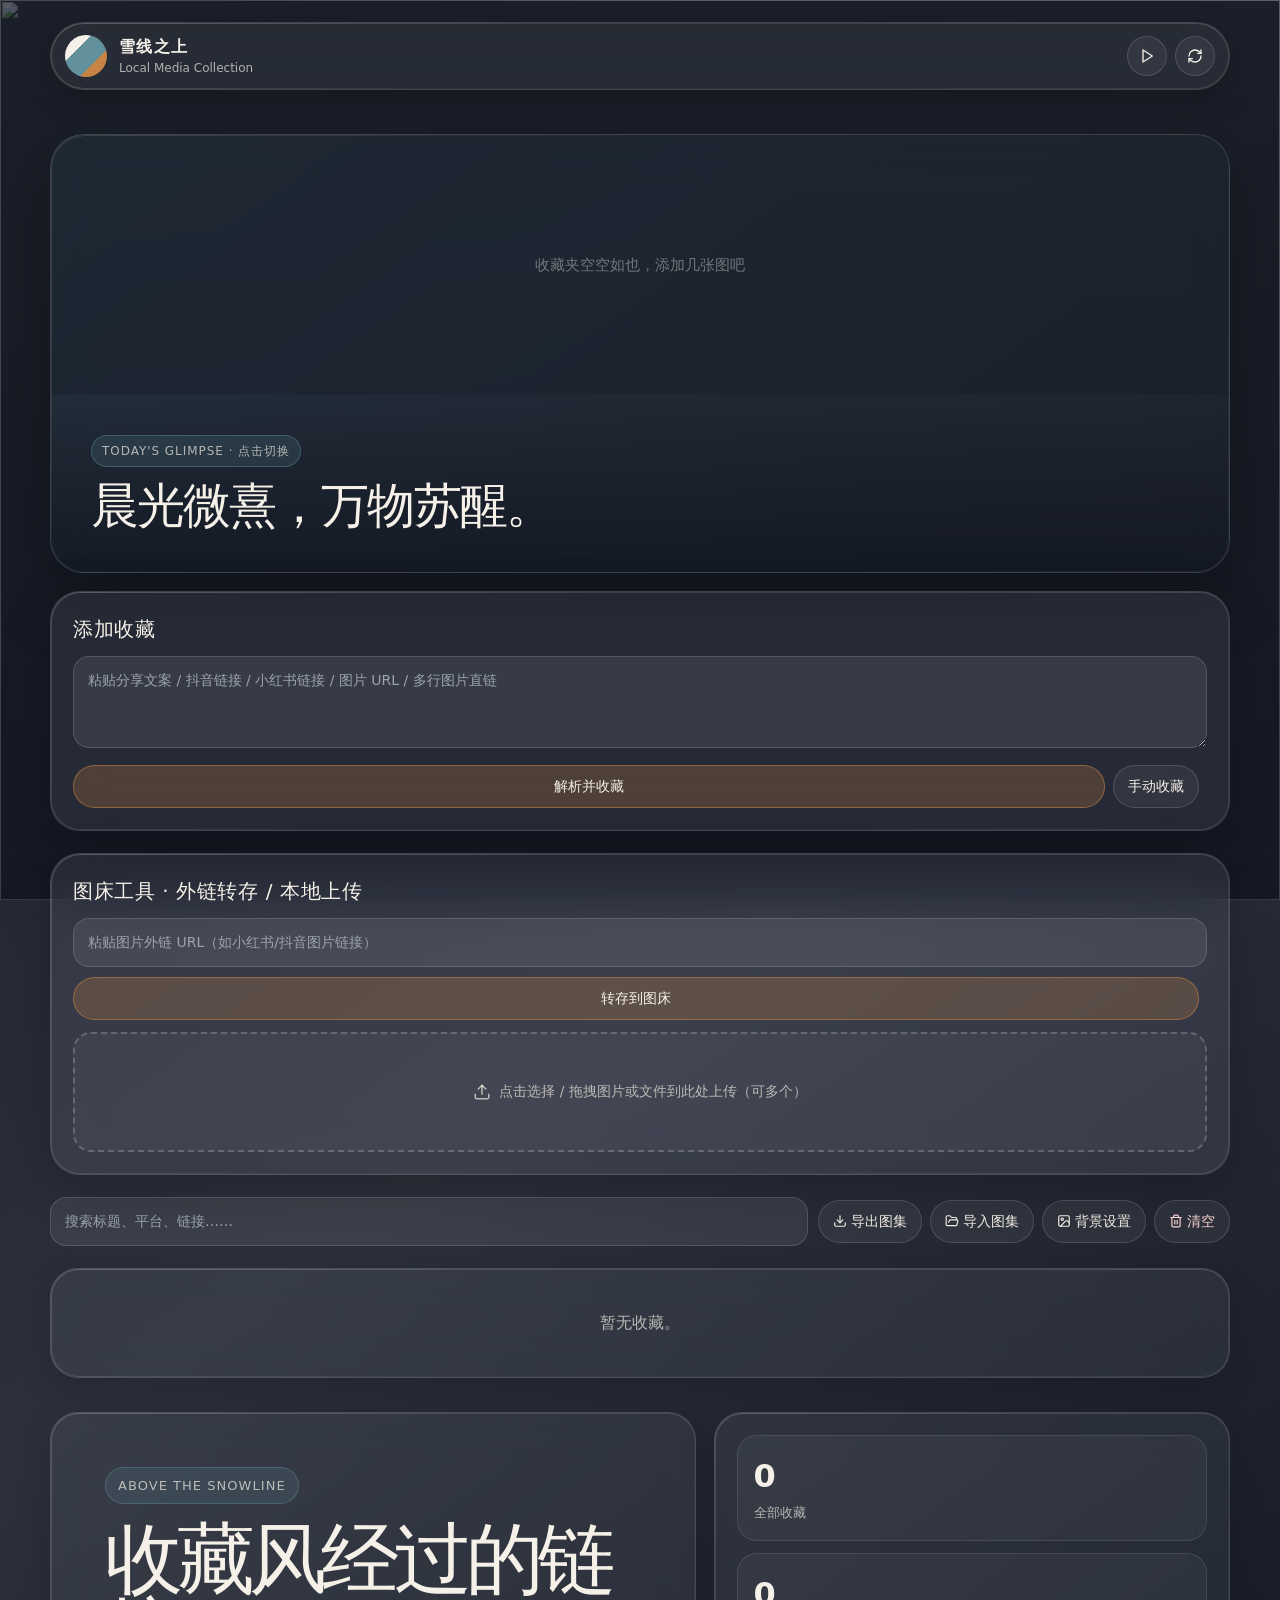
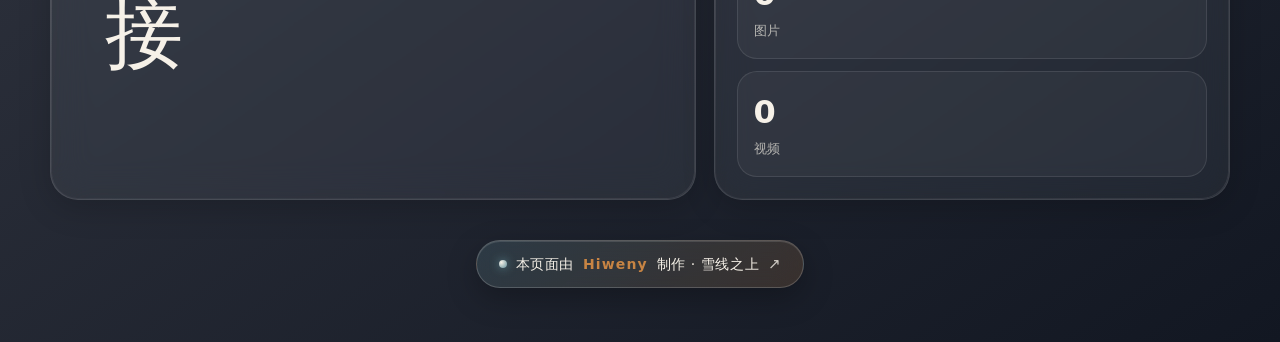
==== commit e5b35d87: "修复360外链转存：多通道重试（直连/corsfix POST/双编码GET/isteed/旧代理）+白名单补qhimgs+失败不回退防盗链原链；本地上传改用 pone.rs，支持图片与多文件" ====
--- a/index.html
+++ b/index.html
@@ -174,8 +174,8 @@
  *
  * This source code is licensed under the ISC license.
  * See the LICENSE file in the root directory of this source tree.
- */const Lm=tt("X",[["path",{d:"M18 6 6 18",key:"1bl5f8"}],["path",{d:"m6 6 12 12",key:"d8bk6v"}]]),BgIc=tt("Image",[["rect",{width:"18",height:"18",x:"3",y:"3",rx:"2",ry:"2",key:"bgic1"}],["circle",{cx:"9",cy:"9",r:"2",key:"bgic2"}],["path",{d:"m21 15-3.086-3.086a2 2 0 0 0-2.828 0L6 21",key:"bgic3"}]]),UpIc=tt("Upload",[["path",{d:"M21 15v4a2 2 0 0 1-2 2H5a2 2 0 0 1-2-2v-4",key:"upic1"}],["polyline",{points:"17 8 12 3 7 8",key:"upic2"}],["line",{x1:"12",x2:"12",y1:"3",y2:"15",key:"upic3"}]]),Jd="snowline_media_collection_v2",BgDef="https://s41.ax1x.com/2026/09/04/pnkaWjK.png",BgKey="snowline_bg_setting_v1",Kn="https://api.cors.syrins.tech/?url=",Gw="https://api.yujn.cn/api/360_img.php",Yw="https://api.yujn.cn/api/upload_wy.php",Kw=["ps.ssl.qhmsg.com","qhmsg.com","qhimg.com","360tpcdn.com","youjian.cc","netease.com"],qi=[{name:"网易云热歌",url:"https://node.api.xfabe.com/api/wangyi/randomMusic?type=json",proxy:!1},{name:"随机酷狗",url:"https://v2.xxapi.cn/api/randomkuwo",proxy:!1}],ef=e=>{const t=String(e).match(/https?:\/\/[^\s<>"{}|\\^`]+/i);return t?t[0].replace(/[)，。；！？,.;!?）]+$/,""):""},eu=e=>/^https?:\/\/.+\.(png|jpe?g|webp|gif|avif)(\?.*)?$/i.test(String(e).trim());async function Mm(e){if(navigator.clipboard&&window.isSecureContext)try{return await navigator.clipboard.writeText(e),!0}catch{}try{const t=document.createElement("textarea");t.value=e,t.style.position="fixed",t.style.left="-9999px",t.style.top="0",document.body.appendChild(t),t.focus(),t.select();const n=document.execCommand("copy");return document.body.removeChild(t),n}catch{}return!1}const cc=e=>Kw.some(t=>String(e).includes(t)),Xw=e=>e&&e.length>0&&e.every(cc);function pt(e,t,n){const r=new AbortController,o=setTimeout(()=>r.abort(),t),i=n?Object.assign({},n,{signal:r.signal}):{signal:r.signal};return fetch(e,i).finally(()=>clearTimeout(o))}async function dc(e,t=15e3,n){const r=[()=>pt(e,t,n),()=>pt(Kn+e,t,n)];let o=null;for(const i of r)try{const s=await i();if(!s)continue;const l=await s.text();if(!l)continue;try{return JSON.parse(l)}catch(a){o=a}}catch(s){o=s}throw o||new Error("fetch failed")}function qw(){const[e,t]=v.useState(""),n=v.useRef(null);return{show:v.useCallback(i=>{t(i),clearTimeout(n.current),n.current=setTimeout(()=>t(""),2600)},[]),node:e?b.jsx("div",{style:{position:"fixed",top:"20px",left:"50%",transform:"translateX(-50%)",zIndex:99999,background:"rgba(44,48,59,.94)",color:"#F6F1E8",padding:"10px 24px",borderRadius:"20px",fontSize:"14px",pointerEvents:"none",border:"1px solid rgba(246,241,232,.18)",backdropFilter:"blur(12px)",boxShadow:"0 8px 32px rgba(0,0,0,.3)"},children:e}):null}}function tf(e){try{const n=JSON.parse(e);if(n.code===200&&n.url||n.url)return n.url;if(n.data&&n.data.url)return n.data.url;if(n.status_code===200&&n.image&&n.image.url)return n.image.url}catch{}const t=e.trim();return/^https?:\/\//.test(t)&&!t.includes("{")?t:null}async function tu(e,t=18e3){if(cc(e))return e;const n=[Gw+"?url="+encodeURIComponent(e),Yw+"?url="+encodeURIComponent(e)];for(const r of n){try{const i=await(await pt(r,t)).text(),s=tf(i);if(s)return s}catch{}try{const i=await(await pt(Kn+encodeURIComponent(r),t)).text(),s=tf(i);if(s)return s}catch{}}return null}async function tuLocal(e){const dataUrl=await new Promise((t,n)=>{const r=new FileReader();r.onload=()=>t(r.result),r.onerror=()=>n(new Error("图片读取失败")),r.readAsDataURL(e)}),b64=String(dataUrl).split(",")[1]||"",mime=e.type||"image/jpeg",body=new URLSearchParams({base64:b64,type:mime}),opts={method:"POST",body:body,headers:{"Content-Type":"application/x-www-form-urlencoded"}},list=[[Gw,opts],[Kn+encodeURIComponent(Gw),opts]];let last="";for(const[r,o]of list){try{const resp=await pt(r,45e3,o);if(!resp||!resp.ok)continue;const txt=await resp.text(),link=tf(txt);if(link)return link;const m=txt.match(/"msg"\s*:\s*"([^"]+)"/);last=m?m[1]:""}catch(a){last=a.message||""}}throw new Error(last||"本地图片上传失败")}async function Zw(e,t){if(!e||!e.length)return e;const n=[];for(let r=0;r<e.length;r++)if(cc(e[r]))n.push(e[r]);else{t&&t(r+1,e.length);const o=await tu(e[r]);n.push(o||e[r])}return n}async function Jw(e){if(!/v\.douyin\.com|b23\.tv|v\.kuaishou\.com|xhslink\.com|t\.toutiao\.com/.test(e))return null;const n=[()=>pt(e,1e4,{redirect:"follow"}),()=>pt(Kn+encodeURIComponent(e),1e4,{redirect:"follow"})];for(const r of n)try{const i=(await r()).url;if(i&&i!==e&&!i.includes("bugpk.com"))return i}catch{}return null}function e2(e){const t=e.match(/[?&]xsec_token=([^&]+)/);return t?t[1]:null}async function Zi(e,t){const n="https://api.bugpk.com/api/douyin?url="+encodeURIComponent(t);try{const r=await dc(n,18e3);if(r.code===200&&r.data){const o=r.data;e.title=o.title||o.desc||"",e.author=o.author&&(o.author.name||o.author)||"",e.coverUrl=o.cover||"";let i=Array.from(o.images||[]),s=o.url||o.video||o.video_url||o.videoUrl||"";return o.live_photo&&o.live_photo.length&&(o.live_photo.forEach(l=>{l.image&&!i.includes(l.image)&&i.push(l.image)}),s||(s=o.live_photo[0].video||"")),e.mediaUrls=i,e.videoUrl=s,o.video_backup&&Array.isArray(o.video_backup)&&o.video_backup.length&&(e._videoBackups=o.video_backup.map(l=>l.url||l).filter(Boolean)),o.music&&o.music.url&&(e._musicUrl=o.music.url,e._musicName=o.music.name||o.music.title||""),e.videoUrl?e.type="video":e.mediaUrls.length&&(e.type="image"),e.platform="douyin",e.tags=["douyin"],!0}}catch{}return!1}async function Ji(e,t){const n=e2(t);let r="https://api.bugpk.com/api/xhsjx?url="+encodeURIComponent(t);n&&(r+="&xsec_token="+encodeURIComponent(n));try{const o=await dc(r,18e3);if(o.code===200&&o.data){const i=o.data;e.title=i.title||i.desc||"",e.author=typeof i.author=="string"?i.author:i.author&&i.author.name||"",e.coverUrl=i.cover||"";let s=Array.from(i.images||[]),l=i.url||i.video||"";return i.live_photo&&i.live_photo.length&&(i.live_photo.forEach(a=>{a.image&&!s.includes(a.image)&&s.push(a.image)}),l||(l=i.live_photo[0].video||"")),e.mediaUrls=s,e.videoUrl=l,e.videoUrl?e.type="video":e.mediaUrls.length&&(e.type="image"),e.platform="xhs",e.tags=["xhs"],!0}}catch{}return!1}async function Rr(e,t){const n="https://api.bugpk.com/api/short_videos?url="+encodeURIComponent(t);try{const r=await dc(n,18e3);if(r.code===200&&r.data){const o=r.data;e.title=o.title||o.desc||"",e.author=typeof o.author=="string"?o.author:o.author&&(o.author.name||o.author.nickname)||"",e.coverUrl=o.cover||"";let i=Array.from(o.images||[]),s=o.url||o.video||o.video_url||"";return o.live_photo&&o.live_photo.length&&(o.live_photo.forEach(l=>{l.image&&!i.includes(l.image)&&i.push(l.image)}),s||(s=o.live_photo[0].video||"")),e.mediaUrls=i,e.videoUrl=s,o.video_backup&&Array.isArray(o.video_backup)&&o.video_backup.length&&(e._videoBackups=o.video_backup.map(l=>l.url||l).filter(Boolean)),o.music&&o.music.url&&(e._musicUrl=o.music.url,e._musicName=o.music.name||o.music.title||""),e.videoUrl?e.type="video":e.mediaUrls.length&&(e.type="image"),e.platform="general",e.tags=["general"],!0}}catch{}return!1}function nf(e){const t=e.split(/\n+/).map(i=>i.trim()).filter(Boolean);if(t.length<2)return null;const n=t.filter(eu);if(n.length<2)return null;const r=t[0],o=r&&!eu(r)?r:"手动图集 "+new Date().toLocaleDateString("zh-CN");return{id:"album_"+Date.now(),platform:"manual-album",type:"image",title:o,sourceUrl:n[0],resolvedUrl:n[0],coverUrl:n[0],mediaUrls:n,videoUrl:"",tags:["album"],createdAt:new Date().toISOString(),note:""}}let rf=0;async function t2(){for(let e=0;e<qi.length;e++){const t=(rf+e)%qi.length,n=qi[t],r=n.url+(n.url.includes("?")?"&":"?")+"_t="+Date.now(),o=n.proxy?[Kn+r]:[r,Kn+r];for(const i of o)try{const s=await pt(i,1e4);if(!s||!s.ok)continue;const l=await s.json(),a=l.data||l,u=a.name||a.title||"未知歌曲",d=a.artistsname||a.singer||a.artist||n.name,f=a.url||a.mp3||"",p=a.picurl||a.image||a.cover||"";if(f)return rf=(t+1)%qi.length,{name:u,url:f,cover:p,artist:d}}catch{}}return null}function n2(){v.useEffect(()=>{const e=()=>{document.querySelectorAll('div[style*="fixed"], div[style*="fixed"], iframe').forEach(l=>{const a=l.getBoundingClientRect(),u=(l.textContent||"").toLowerCase();a.right>window.innerWidth-200&&a.bottom>window.innerHeight-120&&a.width<220&&a.height<100&&(u.includes("nocode")||u.includes("生成")||u.includes("catpaw")||u.includes("meituan"))&&(l.style.display="none")}),document.querySelectorAll('button[aria-label="close"], [class*="close"], svg[class*="close"]').forEach(l=>{const a=l.getBoundingClientRect();if(a.right>window.innerWidth-200&&a.bottom>window.innerHeight-120){const u=l.closest('div[style*="fixed"]')||l.parentElement;if(u){const d=(u.textContent||"").toLowerCase();if(d.includes("nocode")||d.includes("生成")||d.includes("catpaw")){try{l.click()}catch{}u.style.display="none"}}}})};e();const t=setInterval(e,1e3),n=setTimeout(e,500),r=setTimeout(e,2e3),o=setTimeout(e,5e3);return()=>{clearInterval(t),clearTimeout(n),clearTimeout(r),clearTimeout(o)}},[])}function r2(){const{show:e,node:t}=qw();n2();const[n,r]=v.useState([]),[o,i]=v.useState(""),[s,l]=v.useState(""),[a,u]=v.useState(""),[d,f]=v.useState(!1),[p,c]=v.useState(""),[x,y]=v.useState(!1),[w,m]=v.useState(""),[h,g]=v.useState("正在等待一句合适的话。"),[k,S]=v.useState(null),[E,C]=v.useState(!1),[O,I]=v.useState(!1),L=v.useRef(null),[Q,U]=v.useState(""),[K,J]=v.useState(""),[fe,q]=v.useState(""),[Z,R]=v.useState(""),[T,M]=v.useState(null),[G,$]=v.useState(!1),ne=v.useRef(null),ee=v.useRef(n);ee.current=n,v.useEffect(()=>{(async()=>{const N=()=>{const j=new Date().getHours();return j>=5&&j<8?"晨光微熹，万物苏醒。":j>=8&&j<12?"日光正好，且行且惜。":j>=12&&j<14?"午后风暖，稍作停留。":j>=14&&j<17?"斜阳渐远，光影悠长。":j>=17&&j<20?"暮色四合，归途有风。":j>=20&&j<23?"夜深露重，灯火可亲。":"万籁俱寂，星河入梦。"};try{const j=await pt("https://api.shanhe.kim/API/随机一言.php?type=json",8e3);if(j.ok){const _=await j.json();if(_&&_.content){g(_.content.trim());return}}}catch{}try{const j=await pt(Kn+"https://api.shanhe.kim/API/随机一言.php?type=json",8e3);if(j.ok){const _=await j.json();if(_&&_.content){g(_.content.trim());return}}}catch{}try{const j=await pt("https://api.shanhe.kim/API/随机一言.php?type=text",8e3);if(j.ok){const _=await j.text();if(_&&_.trim()){g(_.trim());return}}}catch{}try{const j=await pt("https://api.yujn.cn/api/shijing.php",8e3);if(j.ok){const _=await j.text();if(_&&_.trim()){g(_.trim());return}}}catch{}try{const j=await pt(Kn+"https://api.yujn.cn/api/shijing.php",8e3);if(j.ok){const _=await j.text();if(_&&_.trim()){g(_.trim());return}}}catch{}g(N())})()},[]);const ge=v.useCallback(()=>{const N=ee.current.flatMap(j=>Array.isArray(j.mediaUrls)&&j.mediaUrls.length?j.mediaUrls:j.coverUrl?[j.coverUrl]:[]).filter(j=>j&&!j.startsWith("data:"));if(N.length){y(!1);const j=N[Math.floor(Math.random()*N.length)],_=new Image;_.onload=()=>{m(j),requestAnimationFrame(()=>y(!0))},_.onerror=()=>{y(!0)},_.src=j}else y(!0)},[]);v.useEffect(()=>{let N={},j=localStorage.getItem(Jd)||localStorage.getItem("snowline_media_collection_v1");try{N=JSON.parse(j||"{}")}catch{}let _=N.items||[];const H=N._albumIdx||{};_.forEach(F=>{const oe=(F.mediaUrls||[]).length;oe>1&&(F._idx=((H[F.id]||0)+1)%oe)}),r(_);const B=_.flatMap(F=>Array.isArray(F.mediaUrls)&&F.mediaUrls.length?F.mediaUrls:F.coverUrl?[F.coverUrl]:[]).filter(F=>F&&!F.startsWith("data:"));let bgConf={};try{bgConf=JSON.parse(localStorage.getItem(BgKey)||"{}")}catch{}const bgM0=bgConf.mode==="random"?"random":"url",bgU0=bgConf.url||BgDef;setBgMode(bgM0),setBgUrl(bgU0),setBgSrc(bgM0==="random"&&B.length?B[Math.floor(Math.random()*B.length)]:bgU0);if(B.length){const F=B[Math.floor(Math.random()*B.length)],oe=new Image;oe.onload=()=>{c(F),setTimeout(()=>f(!0),800)},oe.onerror=()=>f(!0),oe.src=F}else setTimeout(()=>f(!0),1200);const ye=()=>setTimeout(()=>f(!0),500);document.readyState==="complete"?ye():window.addEventListener("load",ye);const je=setTimeout(()=>f(!0),4500);return()=>{clearTimeout(je)}},[]),v.useEffect(()=>{n.length>=0&&ge()},[n,ge]);const ae=v.useCallback(N=>{const j={};N.forEach(_=>{(_.mediaUrls||[]).length>1&&(j[_.id]=_._idx||0)}),localStorage.setItem(Jd,JSON.stringify({updatedAt:new Date().toISOString(),items:N,_albumIdx:j}))},[]),W=v.useCallback(N=>{r(j=>{const _=[N,...j];return ae(_),_})},[ae]),vt=v.useCallback((N,j)=>{r(_=>{const H=_.map(B=>B.id===N?{...B,...j(B)}:B);return ae(H),H})},[ae]),Mt=v.useCallback(N=>{r(j=>{const _=j.filter(H=>H.id!==N);return ae(_),_})},[ae]),qt=v.useCallback((N,j)=>{vt(N,_=>{const H=(_.mediaUrls||[]).length;return H<2?{}:{_idx:(((_._idx||0)+j)%H+H)%H}})},[vt]),At=v.useCallback((N,j)=>{vt(N,_=>{const H=[..._.mediaUrls||[]];if(j<0||j>=H.length)return{};H.splice(j,1);const B=H.length?Math.min(_._idx||0,H.length-1):0;return{mediaUrls:H,coverUrl:H[0]||_.coverUrl,_idx:B,type:H.length?"image":_.videoUrl?"video":"image"}}),e("已删除该图片")},[vt,e]),It=v.useCallback(async()=>{C(!0);const N=await t2();C(!1),N&&N.url?(S(N),setTimeout(()=>{L.current&&(L.current.src=N.url,L.current.play().then(()=>I(!0)).catch(()=>I(!1)))},50)):e("获取音乐失败，稍后再试")},[e]),Dt=v.useCallback(()=>{if(L.current)if(O)L.current.pause(),I(!1);else{if(!k){It();return}L.current.play().then(()=>I(!0)).catch(()=>I(!1))}},[O,k,It]);v.useEffect(()=>{const N=L.current;if(!N)return;const j=()=>I(!1);return N.addEventListener("ended",j),()=>{N.removeEventListener("ended",j),N.pause()}},[]);const Er=v.useCallback(async()=>{const N=a.trim();if(!N){e("没有内容");return}const j=nf(N);if(j){W(j),u(""),e("已添加图集 · "+j.mediaUrls.length+" 张 ✓");return}let _=ef(N);if(!_){e("没有找到链接");return}const H=_;let B=null;if(/v\.douyin\.com|b23\.tv|v\.kuaishou\.com|xhslink\.com|t\.toutiao\.com/.test(_)&&(l("解析短链接中…"),B=await Jw(_)),/\.(png|jpe?g|webp|gif|avif)(\?|$)/i.test(_)){W({id:"img_"+Date.now(),platform:"direct",type:"image",title:"图片直链",sourceUrl:_,resolvedUrl:_,coverUrl:_,mediaUrls:[_],videoUrl:"",tags:["direct"],createdAt:new Date().toISOString(),note:""}),u(""),e("已添加图片直链 ✓");return}const ye=/douyin|iesdouyin/.test(_)||/douyin|iesdouyin/.test(B||""),je=/xiaohongshu|xhslink/.test(_)||/xiaohongshu|xhslink/.test(B||"");if(ye){l("抖音解析中...");let ue={id:"douyin_"+Date.now(),platform:"douyin",type:"video",title:"",author:"",sourceUrl:H,resolvedUrl:_,coverUrl:"",mediaUrls:[],videoUrl:"",tags:["douyin"],createdAt:new Date().toISOString(),note:""},ce=await Zi(ue,H);!ce&&B&&(ce=await Zi(ue,B)),ce||(l("抖音接口失败，尝试通用解析..."),ce=await Rr(ue,H)),!ce&&B&&(ce=await Rr(ue,B)),ce?(l(""),u(""),ue.mediaUrls&&ue.mediaUrls.length>=1?M({item:ue,selected:new Set(ue.mediaUrls.map((Eo,tr)=>tr)),converting:!1}):(W(ue),e("解析成功 ✓（douyin 视频）"))):(l(""),e("抖音解析失败，请检查链接或稍后重试"));return}if(je){l("小红书解析中...");let ue={id:"xhs_"+Date.now(),platform:"xhs",type:"image",title:"",author:"",sourceUrl:H,resolvedUrl:_,coverUrl:"",mediaUrls:[],videoUrl:"",tags:["xhs"],createdAt:new Date().toISOString(),note:""},ce=await Ji(ue,H);!ce&&B&&(ce=await Ji(ue,B)),ce||(l("小红书接口失败，尝试通用解析..."),ce=await Rr(ue,H)),!ce&&B&&(ce=await Rr(ue,B)),ce?(l(""),u(""),ue.mediaUrls&&ue.mediaUrls.length>=1?M({item:ue,selected:new Set(ue.mediaUrls.map((Eo,tr)=>tr)),converting:!1}):(W(ue),e("解析成功 ✓（xhs 视频）"))):(l(""),e("小红书解析失败，请检查链接或稍后重试"));return}l("尝试解析中...");let F={id:"auto_"+Date.now(),platform:"auto",type:"media",title:"",author:"",sourceUrl:H,resolvedUrl:_,coverUrl:"",mediaUrls:[],videoUrl:"",tags:["auto"],createdAt:new Date().toISOString(),note:""},oe=await Rr(F,H);!oe&&B&&(oe=await Rr(F,B)),oe||(oe=await Zi(F,H)),!oe&&B&&(oe=await Zi(F,B)),oe||(oe=await Ji(F,H)),!oe&&B&&(oe=await Ji(F,B)),oe?(l(""),u(""),F.mediaUrls&&F.mediaUrls.length>=1?M({item:F,selected:new Set(F.mediaUrls.map((ue,ce)=>ce)),converting:!1}):(W(F),e("解析成功 ✓（"+F.platform+"）"))):(l(""),e("解析失败，请检查链接"))},[a,W,e]),bo=v.useCallback(async()=>{if(!T)return;const{item:N}=T,j=Array.from(T.selected).sort((_,H)=>_-H);if(!j.length){e("请至少选择一张图片");return}M(_=>_&&{..._,converting:!0});try{const _=j.map(ye=>N.mediaUrls[ye]).filter(Boolean);l("转存选中的 "+_.length+" 张图片中…");const H=await Zw(_,(ye,je)=>l("图片转存中… "+ye+"/"+je)),B={...N,mediaUrls:H,coverUrl:H[0]||N.coverUrl||"",type:"image",_imgbedConverted:!0};if(B.coverUrl&&!H.includes(B.coverUrl))try{const ye=await tu(B.coverUrl);ye&&(B.coverUrl=ye)}catch{}W(B),M(null),l(""),e("已转存并收藏 "+H.length+" 张图片 ✓")}catch{M(null),l(""),e("转存失败，请重试")}},[T,W,e]),Pr=v.useCallback(N=>{M(j=>{if(!j)return j;const _=new Set(j.selected);return _.has(N)?_.delete(N):_.add(N),{...j,selected:_}})},[]),ko=v.useCallback(()=>{M(N=>N&&{...N,selected:new Set(N.item.mediaUrls.map((j,_)=>_))})},[]),Jn=v.useCallback(()=>{M(N=>N&&{...N,selected:new Set})},[]),gn=v.useCallback(()=>{const N=a.trim(),j=nf(N);if(j){W(j),u(""),e("已添加图集 · "+j.mediaUrls.length+" 张 ✓");return}const _=ef(N);_?(W({id:"manual_"+Date.now(),platform:"manual",type:"image",title:"手动收藏",sourceUrl:_,resolvedUrl:_,coverUrl:_,mediaUrls:[_],videoUrl:"",tags:["manual"],createdAt:new Date().toISOString(),note:""}),u(""),e("已添加 ✓")):e("没有找到链接")},[a,W,e]),Pi=v.useCallback(()=>{const N=[];ee.current.forEach(_=>{const B=(_.mediaUrls&&_.mediaUrls.length?_.mediaUrls:_.coverUrl?[_.coverUrl]:[]).filter(F=>F&&F!=="local"&&!F.startsWith("data:"));if(!B.length)return;const ye=_.title||"未命名图集",je=_.platform||"unknown";N.push("# "+ye+" | "+je),B.forEach(F=>N.push(F))});const j=document.createElement("a");j.href=URL.createObjectURL(new Blob([N.join(`
-`)],{type:"text/plain"})),j.download="snowline-images.txt",j.click(),e("已导出 "+ee.current.length+" 个图集 ✓")},[e]),er=v.useCallback(N=>{N&&N.text().then(j=>{const _=j.trim();if(!_){e("文件为空");return}try{const F=JSON.parse(_),oe=Array.isArray(F)?F:F.items||[];if(oe.length){r(ue=>{const ce=[...oe,...ue];return ae(ce),ce}),e("已导入 "+oe.length+" 条收藏 ✓");return}}catch{}const H=_.split(/\r?\n/),B=[];let ye=null;for(const F of H){const oe=F.trim();if(oe)if(oe.startsWith("#")){const ce=oe.slice(1).trim().split("|").map(Eo=>Eo.trim());ye={title:ce[0]||"导入图集",platform:ce[1]||"import",urls:[]},B.push(ye)}else eu(oe)&&(ye||(ye={title:"导入图集 "+new Date().toLocaleDateString("zh-CN"),platform:"import",urls:[]},B.push(ye)),ye.urls.push(oe))}if(!B.length||B.every(F=>!F.urls.length)){e("没有可导入的图片直链");return}let je=0;B.forEach(F=>{if(!F.urls.length)return;const oe={id:"import_"+Date.now()+"_"+Math.random().toString(36).slice(2,7),platform:F.platform,type:"image",title:F.title,sourceUrl:F.urls[0],resolvedUrl:F.urls[0],coverUrl:F.urls[0],mediaUrls:F.urls,videoUrl:"",tags:["import"],createdAt:new Date().toISOString(),note:""};W(oe),je++}),e("已导入 "+je+" 个图集 ✓")}).catch(()=>e("导入失败"))},[W,e,ae]),So=v.useCallback(async()=>{const N=Z.trim();if(!N){e("请输入图片链接");return}q("转存中…");const j=await tu(N,2e4);j?(J(j),U(j),q("外链转存成功 ✓ 链接已生成"),R("")):q("转存失败，请检查链接是否有效")},[Z,e]),Zt=v.useCallback(()=>{const N=K;N&&(W({id:"imgbed_"+Date.now(),platform:"imgbed",type:"image",title:"图床图片",sourceUrl:N,resolvedUrl:N,coverUrl:N,mediaUrls:[N],videoUrl:"",tags:["imgbed"],createdAt:new Date().toISOString(),note:""}),e("已收藏到本地 ✓"))},[K,W,e]),vl=v.useCallback(async()=>{if(!K)return;const N=await Mm(K);e(N?"已复制链接":"复制失败")},[K,e]),[bgForm,setBgForm]=v.useState(null),[bgSrc,setBgSrc]=v.useState(BgDef),[bgMode,setBgMode]=v.useState("url"),[bgUrl,setBgUrl]=v.useState(BgDef),[upBusy,setUpBusy]=v.useState(!1),pickBg=v.useCallback((mode,url)=>{if(mode==="random"){const N=ee.current.flatMap(j=>Array.isArray(j.mediaUrls)&&j.mediaUrls.length?j.mediaUrls:j.coverUrl?[j.coverUrl]:[]).filter(j=>j&&!j.startsWith("data:"));if(N.length)return N[Math.floor(Math.random()*N.length)]}return url||BgDef},[]),saveBg=v.useCallback((mode,url)=>{const u=mode==="url"?url||BgDef:"";localStorage.setItem(BgKey,JSON.stringify({mode:mode,url:u})),setBgMode(mode),setBgUrl(u||BgDef),setBgSrc(pickBg(mode,u)),setBgForm(null),e(mode==="random"?"背景已切换为随机收藏图片，刷新页面会再次随机 ✓":"背景已应用 ✓")},[e,pickBg]),localUpload=v.useCallback(async file=>{if(!file)return;if(!/^image\//.test(file.type)){e("请选择图片文件");return}if(file.size>12*1024*1024){e("图片不能超过 12MB");return}setUpBusy(!0),q("本地图片上传中…");try{const link=await tuLocal(file);J(link),U(link),R(""),q("本地图片上传成功 ✓ 链接已生成"),e("上传成功 ✓")}catch(err){q(err.message||"本地图片上传失败")}finally{setUpBusy(!1)}},[e]),Ri=v.useMemo(()=>{const N=o.toLowerCase();return n.filter(j=>JSON.stringify(j).toLowerCase().includes(N))},[n,o]),Co=v.useMemo(()=>({total:n.length,imgs:n.filter(N=>N.type==="image").length,vids:n.filter(N=>N.type==="video").length}),[n]);return v.useEffect(()=>{const N=j=>{document.querySelectorAll(".glass-hover:hover").forEach(_=>{const H=_.getBoundingClientRect();_.style.setProperty("--mx",(j.clientX-H.left)/H.width*100+"%"),_.style.setProperty("--my",(j.clientY-H.top)/H.height*100+"%")})};return document.addEventListener("mousemove",N,{passive:!0}),()=>document.removeEventListener("mousemove",N)},[]),v.useEffect(()=>{const N=()=>{window.scrollY>200?($(!0),clearTimeout(ne.current),ne.current=setTimeout(()=>$(!1),1500)):$(!1)};return window.addEventListener("scroll",N,{passive:!0}),()=>window.removeEventListener("scroll",N)},[]),b.jsxs(b.Fragment,{children:[b.jsx("style",{children:s2}),b.jsx("div",{className:"app-bg"+(bgSrc?" ready":""),"aria-hidden":!0,children:b.jsx("img",{src:bgSrc,referrerPolicy:"no-referrer",alt:""})}),b.jsxs("div",{id:"splash",style:{position:"fixed",inset:0,zIndex:99999,display:"flex",flexDirection:"column",alignItems:"center",justifyContent:"center",background:"#2C303B",transition:"opacity .6s ease, visibility .6s ease",opacity:d?0:1,visibility:d?"hidden":"visible",pointerEvents:d?"none":"auto"},children:[p?b.jsx("img",{src:p,referrerPolicy:"no-referrer",style:{position:"absolute",inset:0,width:"100%",height:"100%",objectFit:"cover",opacity:.55,filter:"blur(2px) brightness(0.7)"},alt:""}):null,b.jsx("div",{style:{position:"absolute",inset:0,background:"linear-gradient(180deg,rgba(27,31,41,.3),rgba(18,23,34,.7))"}}),b.jsx("div",{style:{width:84,height:84,borderRadius:22,background:"linear-gradient(135deg,#F6F1E8 0 31%,#62909B 31% 67%,#C78444 67%)",boxShadow:"0 24px 64px rgba(0,0,0,.5)",marginBottom:22,zIndex:1,animation:"splashPulse 1.2s ease-in-out infinite"}}),b.jsx("div",{style:{fontSize:28,fontWeight:850,letterSpacing:"0.06em",color:"#F6F1E8",zIndex:1,textShadow:"0 2px 12px rgba(0,0,0,.5)"},children:"雪线之上"}),b.jsx("div",{style:{fontSize:14,color:"rgba(246,241,232,.7)",marginTop:8,zIndex:1},children:"收藏风经过的链接"})]}),b.jsxs("div",{className:"wrap",children:[b.jsxs("header",{className:"top glass-hover",children:[b.jsxs("div",{className:"brand",children:[b.jsx("div",{className:"logo",style:k&&k.cover?{backgroundImage:`url("${k.cover}")`,backgroundSize:"cover",backgroundPosition:"center",animation:O?"spin 8s linear infinite":"none"}:{}}),b.jsxs("div",{style:{minWidth:0,flex:1},children:[b.jsx("b",{style:{display:"block",letterSpacing:"0.08em",whiteSpace:"nowrap",overflow:"hidden",textOverflow:"ellipsis"},children:k?k.name||"未知歌曲":"雪线之上"}),b.jsx("span",{style:{display:"block",color:"rgba(246,241,232,.68)",fontSize:12,whiteSpace:"nowrap",overflow:"hidden",textOverflow:"ellipsis"},children:k?k.artist||"网易云随机音乐":"Local Media Collection"})]})]}),b.jsxs("div",{className:"top-actions",children:[b.jsx("button",{className:"pill music-btn",onClick:Dt,title:O?"暂停":"播放",disabled:E,children:E?b.jsx(Ws,{size:16,className:"spin"}):O?b.jsx(Ww,{size:16}):b.jsx(Vw,{size:16})}),b.jsx("button",{className:"pill music-btn",onClick:It,title:"换一首",disabled:E,children:b.jsx(Qw,{size:16,className:E?"spin":""})})]})]}),b.jsx("audio",{ref:L}),b.jsxs("section",{className:"daily card",id:"dailyCover",onClick:ge,style:{cursor:"pointer"},children:[b.jsx("div",{className:"daily-img-wrap",children:w?b.jsx("img",{src:w,referrerPolicy:"no-referrer",className:"daily-img "+(x?"ready":""),alt:""}):b.jsx("div",{className:"daily-placeholder",children:x?"收藏夹空空如也，添加几张图吧":""})}),b.jsxs("div",{className:"daily-shade-bottom",children:[b.jsx("span",{className:"eyebrow",children:"TODAY'S GLIMPSE · 点击切换"}),b.jsx("h1",{id:"dailyTitle",children:h})]})]}),b.jsxs("section",{className:"parser card glass-hover",children:[b.jsx("h2",{children:"添加收藏"}),b.jsx("textarea",{value:a,onChange:N=>u(N.target.value),placeholder:"粘贴分享文案 / 抖音链接 / 小红书链接 / 图片 URL / 多行图片直链"}),b.jsxs("div",{className:"parser-row",children:[b.jsx("button",{className:"btn primary",onClick:Er,children:"解析并收藏"}),b.jsx("button",{className:"btn",onClick:gn,children:"手动收藏"})]}),b.jsx("p",{className:"hint",children:s})]}),b.jsxs("section",{className:"parser card glass-hover",id:"imgbedCard",children:[b.jsx("h2",{children:"图床工具 · 外链转存 / 本地上传"}),b.jsxs("div",{children:[b.jsx("input",{type:"text",className:"input",value:Z,onChange:N=>R(N.target.value),placeholder:"粘贴图片外链 URL（如小红书/抖音图片链接）",onKeyDown:N=>{N.key==="Enter"&&So()}}),b.jsx("div",{className:"parser-row",style:{gridTemplateColumns:"1fr auto",marginTop:10},children:b.jsx("button",{className:"btn primary",onClick:So,children:"转存到图床"})})]}),b.jsxs("label",{className:"imgbed-dropzone",style:{marginTop:12},onDragOver:ev=>{ev.preventDefault()},onDrop:ev=>{ev.preventDefault();const f=ev.dataTransfer.files&&ev.dataTransfer.files[0];f&&localUpload(f)},children:[b.jsx("input",{type:"file",accept:"image/png,image/jpeg,image/gif,image/webp",style:{display:"none"},onChange:ev=>{const f=ev.target.files&&ev.target.files[0];f&&localUpload(f),ev.target.value=""}}),b.jsxs("span",{style:{display:"inline-flex",alignItems:"center",gap:8,color:"var(--muted)",fontSize:14,pointerEvents:"none"},children:[b.jsx(upBusy?Ws:UpIc,{size:18,className:upBusy?"spin":""}),upBusy?" 正在上传本地图片…":" 点击选择 / 拖拽本地图片到此处上传"]})]}),Q&&b.jsx("div",{className:"imgbed-preview",style:{marginTop:12,textAlign:"center"},children:b.jsx("img",{src:Q,style:{maxHeight:200,borderRadius:14,boxShadow:"0 8px 24px rgba(0,0,0,.3)"},alt:""})}),K&&b.jsxs("div",{className:"imgbed-result",children:[b.jsx("p",{children:"图床链接："}),b.jsxs("div",{className:"imgbed-link-row",children:[b.jsx("input",{type:"text",className:"input",readOnly:!0,value:K}),b.jsx("button",{className:"btn",onClick:vl,children:b.jsxs("span",{style:{display:"inline-flex",alignItems:"center",gap:4},children:[b.jsx(Om,{size:14})," 复制"]})}),b.jsx("button",{className:"btn primary",onClick:Zt,children:b.jsxs("span",{style:{display:"inline-flex",alignItems:"center",gap:4},children:[b.jsx(Bw,{size:14})," 收藏"]})})]})]}),b.jsx("p",{className:"hint",children:fe})]}),b.jsxs("section",{children:[b.jsxs("div",{className:"toolbar",children:[b.jsx("input",{className:"input",value:o,onChange:N=>i(N.target.value),placeholder:"搜索标题、平台、链接……",style:{display:"flex",alignItems:"center"}}),b.jsxs("div",{className:"toolbar-btns",children:[b.jsx("button",{className:"pill",onClick:Pi,children:b.jsxs("span",{style:{display:"inline-flex",alignItems:"center",gap:4},children:[b.jsx(Uw,{size:14})," 导出图集"]})}),b.jsxs("label",{className:"pill file",style:{cursor:"pointer"},children:[b.jsxs("span",{style:{display:"inline-flex",alignItems:"center",gap:4},children:[b.jsx($w,{size:14})," 导入图集"]}),b.jsx("input",{type:"file",accept:".txt,application/json,text/plain",style:{display:"none"},onChange:N=>{const j=N.target.files[0];j&&er(j),N.target.value=""}})]}),b.jsx("button",{className:"pill",onClick:()=>setBgForm({mode:bgMode,url:bgUrl===BgDef?"":bgUrl}),title:"设置页面背景",children:b.jsxs("span",{style:{display:"inline-flex",alignItems:"center",gap:4},children:[b.jsx(BgIc,{size:14})," 背景设置"]})}),b.jsx("button",{className:"pill danger",onClick:()=>{confirm("清空本地收藏？")&&(r([]),ae([]),e("已清空"))},children:b.jsxs("span",{style:{display:"inline-flex",alignItems:"center",gap:4},children:[b.jsx(zm,{size:14})," 清空"]})})]})]}),b.jsx("div",{className:"grid",children:Ri.map(N=>b.jsx(i2,{it:N,onDel:Mt,onFlip:qt,onDeleteSingle:At,showToast:e},N.id))}),Ri.length===0&&b.jsx("div",{className:"empty card",children:"暂无收藏。"})]}),b.jsxs("section",{className:"hero hero-bottom",children:[b.jsxs("div",{className:"hero-main card glass-hover",children:[b.jsx("span",{className:"eyebrow",children:"ABOVE THE SNOWLINE"}),b.jsx("h1",{children:"收藏风经过的链接"})]}),b.jsxs("aside",{className:"side card glass-hover",children:[b.jsxs("div",{children:[b.jsx("strong",{children:Co.total}),b.jsx("span",{children:"全部收藏"})]}),b.jsxs("div",{children:[b.jsx("strong",{children:Co.imgs}),b.jsx("span",{children:"图片"})]}),b.jsxs("div",{children:[b.jsx("strong",{children:Co.vids}),b.jsx("span",{children:"视频"})]})]})]}),b.jsx("footer",{className:"site-foot",children:b.jsxs("a",{className:"foot-credit",href:"https://hiweny.github.io/Hiweny-s-web/",target:"_blank",rel:"noreferrer",children:[b.jsx("span",{className:"foot-dot"}),"本页面由 ",b.jsx("b",{children:"Hiweny"})," 制作 · 雪线之上",b.jsx("span",{className:"foot-arrow",children:"↗"})]})})]}),T&&b.jsx(o2,{modal:T,onToggle:Pr,onSelectAll:ko,onSelectNone:Jn,onConfirm:bo,onClose:()=>{M(null),l("")}}),bgForm&&b.jsx(BgModal,{cfg:bgForm,onSave:saveBg,onClose:()=>setBgForm(null)}),b.jsx("button",{className:"backtop "+(G?"show":""),onClick:()=>window.scrollTo({top:0,behavior:"smooth"}),"aria-label":"回到顶部",children:b.jsx("svg",{width:"22",height:"22",viewBox:"0 0 24 24",fill:"none",stroke:"currentColor",strokeWidth:"2.5",strokeLinecap:"round",strokeLinejoin:"round",children:b.jsx("polyline",{points:"18 15 12 9 6 15"})})}),t]})}function o2({modal:e,onToggle:t,onSelectAll:n,onSelectNone:r,onConfirm:o,onClose:i}){const{item:s,selected:l,converting:a}=e,u=s.mediaUrls||[],[d,f]=v.useState({}),[p,c]=v.useState({}),x=(y,w)=>{p[y]?f(m=>({...m,[y]:!0})):c(m=>({...m,[y]:!0}))};return b.jsx("div",{className:"modal-overlay",onClick:i,children:b.jsxs("div",{className:"modal-box",onClick:y=>y.stopPropagation(),children:[b.jsxs("div",{className:"modal-header",children:[b.jsx("h3",{children:"选择要转存的图片"}),b.jsx("button",{className:"modal-close",onClick:i,children:b.jsx(Lm,{size:18})})]}),b.jsxs("p",{className:"modal-sub",children:["已解析 ",u.length," 张图片，勾选要转存到图床并收藏的图片，未勾选的不会转存"]}),b.jsxs("div",{className:"modal-actions-top",children:[b.jsx("button",{className:"pill small-pill",onClick:n,children:"全选"}),b.jsx("button",{className:"pill small-pill",onClick:r,children:"取消全选"}),b.jsxs("span",{className:"modal-count",children:["已选 ",l.size,"/",u.length]})]}),b.jsx("div",{className:"modal-grid",children:u.map((y,w)=>{const m=p[w]?Kn+y:y;return b.jsxs("div",{className:"modal-thumb "+(l.has(w)?"checked":""),onClick:()=>t(w),children:[b.jsx("img",{src:m,referrerPolicy:"no-referrer",onLoad:()=>f(h=>({...h,[w]:!0})),onError:()=>x(w),alt:""}),!d[w]&&b.jsx("div",{className:"thumb-loading",children:b.jsx(Ws,{size:20,className:"spin"})}),b.jsx("div",{className:"thumb-check",children:l.has(w)?b.jsx(Dw,{size:22}):b.jsx("div",{className:"check-empty"})}),b.jsx("span",{className:"thumb-idx",children:w+1})]},w)})}),b.jsxs("div",{className:"modal-footer",children:[b.jsx("button",{className:"btn",onClick:i,disabled:a,children:"取消"}),b.jsx("button",{className:"btn primary",onClick:o,disabled:a||l.size===0,children:a?b.jsxs(b.Fragment,{children:[b.jsx(Ws,{size:16,className:"spin"})," 转存中…"]}):b.jsxs(b.Fragment,{children:[b.jsx(Iw,{size:16})," 转存并收藏 ",l.size," 张"]})})]})]})})}function i2({it:e,onDel:t,onFlip:n,onDeleteSingle:r,showToast:o}){const i=e.mediaUrls||[],s=e._idx||0,l=e.coverUrl||i[0]||"",a=i.length>0,u=a&&Xw(i),d=a?i[s%i.length]:l,f=async()=>{if(!d){o("无图片链接");return}const p=await Mm(d);o(p?"已复制此图直链":"复制失败")};return b.jsxs("article",{className:"item glass-hover",children:[b.jsx("div",{className:"media",children:i.length>1?b.jsxs("div",{className:"gallery",children:[b.jsx("div",{className:"stack s2"}),b.jsx("div",{className:"stack s1"}),b.jsx("img",{className:"page",src:i[s%i.length],referrerPolicy:"no-referrer",onError:p=>{p.target.style.opacity=.3},alt:""}),b.jsx("button",{className:"flip prev",onClick:p=>{p.stopPropagation(),n(e.id,-1)},children:"‹"}),b.jsx("button",{className:"flip next",onClick:p=>{p.stopPropagation(),n(e.id,1)},children:"›"}),b.jsxs("span",{className:"count",children:[s+1,"/",i.length]}),b.jsx("button",{className:"single-del",title:"删除此图",onClick:p=>{p.stopPropagation(),r(e.id,s)},children:b.jsx(Lm,{size:14})})]}):e.videoUrl?b.jsxs(b.Fragment,{children:[b.jsx("video",{src:e.videoUrl,poster:l,controls:!0,playsinline:!0}),e.note&&b.jsx("div",{className:"note-bar",children:e.note})]}):l?b.jsx("img",{src:l,referrerPolicy:"no-referrer",onError:p=>{p.target.style.opacity=.3},alt:""}):b.jsx("span",{style:{color:"rgba(246,241,232,.4)"},children:"NO PREVIEW"})}),b.jsxs("div",{className:"body",children:[b.jsxs("div",{className:"meta",children:[b.jsx("span",{className:"tag",children:e.platform}),b.jsx("span",{className:"type",children:e.type}),u&&b.jsx("span",{className:"tag",style:{background:"rgba(199,132,68,.2)",borderColor:"rgba(199,132,68,.4)"},children:"🔒 图床"})]}),b.jsx("p",{className:"title",children:e.title}),b.jsxs("div",{className:"links",children:[e.videoUrl&&b.jsx("a",{className:"small",target:"_blank",href:e.videoUrl,rel:"noreferrer",children:"视频"}),a&&b.jsx("button",{className:"small",onClick:f,children:b.jsxs("span",{style:{display:"inline-flex",alignItems:"center",gap:4},children:[b.jsx(Om,{size:12})," 复制此图直链"]})}),b.jsx("button",{className:"small",onClick:()=>t(e.id),children:b.jsxs("span",{style:{display:"inline-flex",alignItems:"center",gap:4},children:[b.jsx(zm,{size:12})," 删除"]})})]})]})]})}function BgModal({cfg:e,onSave:t,onClose:n}){const[r,i]=v.useState(e),set=p=>i(o=>({...o,...p}));return b.jsx("div",{className:"modal-overlay",onClick:n,children:b.jsxs("div",{className:"modal-box",style:{maxWidth:480},onClick:e=>e.stopPropagation(),children:[b.jsxs("div",{className:"modal-header",children:[b.jsx("h3",{children:"背景设置"}),b.jsx("button",{className:"modal-close",onClick:n,children:b.jsx(Lm,{size:18})})]}),b.jsxs("div",{style:{padding:"18px 20px",display:"grid",gap:12},children:[b.jsxs("label",{className:"bg-opt"+(r.mode==="url"?" active":""),children:[b.jsx("input",{type:"radio",name:"bgmode",checked:r.mode==="url",onChange:()=>set({mode:"url"})}),b.jsxs("span",{children:["自定义图片 URL",b.jsx("small",{className:"bg-opt-sub",children:"填入图片直链作为固定背景，留空则恢复默认背景"})]})]}),b.jsx("input",{type:"text",className:"input",disabled:r.mode!=="url",value:r.mode==="url"?r.url||"":"",placeholder:BgDef,onChange:e=>set({url:e.target.value})}),b.jsxs("label",{className:"bg-opt"+(r.mode==="random"?" active":""),children:[b.jsx("input",{type:"radio",name:"bgmode",checked:r.mode==="random",onChange:()=>set({mode:"random"})}),b.jsxs("span",{children:["随机收藏图片",b.jsx("small",{className:"bg-opt-sub",children:"每次刷新页面，随机换一张已收藏的图片直链作为背景"})]})]})]}),b.jsxs("div",{className:"modal-footer",children:[b.jsx("button",{className:"btn",onClick:n,children:"取消"}),b.jsx("button",{className:"btn primary",onClick:()=>t(r.mode,(r.url||"").trim()),children:"保存背景"})]})]})})}const s2=`
+ */const Lm=tt("X",[["path",{d:"M18 6 6 18",key:"1bl5f8"}],["path",{d:"m6 6 12 12",key:"d8bk6v"}]]),BgIc=tt("Image",[["rect",{width:"18",height:"18",x:"3",y:"3",rx:"2",ry:"2",key:"bgic1"}],["circle",{cx:"9",cy:"9",r:"2",key:"bgic2"}],["path",{d:"m21 15-3.086-3.086a2 2 0 0 0-2.828 0L6 21",key:"bgic3"}]]),UpIc=tt("Upload",[["path",{d:"M21 15v4a2 2 0 0 1-2 2H5a2 2 0 0 1-2-2v-4",key:"upic1"}],["polyline",{points:"17 8 12 3 7 8",key:"upic2"}],["line",{x1:"12",x2:"12",y1:"3",y2:"15",key:"upic3"}]]),Jd="snowline_media_collection_v2",BgDef="https://s41.ax1x.com/2026/09/04/pnkaWjK.png",BgKey="snowline_bg_setting_v1",Kn="https://api.cors.syrins.tech/?url=",cxFix="https://proxy.corsfix.com/?",cxIsteed="https://cors.isteed.cc/",Pone="https://pone.rs/upload",Gw="https://api.yujn.cn/api/360_img.php",Yw="https://api.yujn.cn/api/upload_wy.php",Kw=["ps.ssl.qhmsg.com","qhmsg.com","qhimg.com","qhimgs","360tpcdn.com","youjian.cc","netease.com"],qi=[{name:"网易云热歌",url:"https://node.api.xfabe.com/api/wangyi/randomMusic?type=json",proxy:!1},{name:"随机酷狗",url:"https://v2.xxapi.cn/api/randomkuwo",proxy:!1}],ef=e=>{const t=String(e).match(/https?:\/\/[^\s<>"{}|\\^`]+/i);return t?t[0].replace(/[)，。；！？,.;!?）]+$/,""):""},eu=e=>/^https?:\/\/.+\.(png|jpe?g|webp|gif|avif)(\?.*)?$/i.test(String(e).trim());async function Mm(e){if(navigator.clipboard&&window.isSecureContext)try{return await navigator.clipboard.writeText(e),!0}catch{}try{const t=document.createElement("textarea");t.value=e,t.style.position="fixed",t.style.left="-9999px",t.style.top="0",document.body.appendChild(t),t.focus(),t.select();const n=document.execCommand("copy");return document.body.removeChild(t),n}catch{}return!1}const cc=e=>Kw.some(t=>String(e).includes(t)),Xw=e=>e&&e.length>0&&e.every(cc);function pt(e,t,n){const r=new AbortController,o=setTimeout(()=>r.abort(),t),i=n?Object.assign({},n,{signal:r.signal}):{signal:r.signal};return fetch(e,i).finally(()=>clearTimeout(o))}async function dc(e,t=15e3,n){const r=[()=>pt(e,t,n),()=>pt(Kn+e,t,n)];let o=null;for(const i of r)try{const s=await i();if(!s)continue;const l=await s.text();if(!l)continue;try{return JSON.parse(l)}catch(a){o=a}}catch(s){o=s}throw o||new Error("fetch failed")}function qw(){const[e,t]=v.useState(""),n=v.useRef(null);return{show:v.useCallback(i=>{t(i),clearTimeout(n.current),n.current=setTimeout(()=>t(""),2600)},[]),node:e?b.jsx("div",{style:{position:"fixed",top:"20px",left:"50%",transform:"translateX(-50%)",zIndex:99999,background:"rgba(44,48,59,.94)",color:"#F6F1E8",padding:"10px 24px",borderRadius:"20px",fontSize:"14px",pointerEvents:"none",border:"1px solid rgba(246,241,232,.18)",backdropFilter:"blur(12px)",boxShadow:"0 8px 32px rgba(0,0,0,.3)"},children:e}):null}}function parsePone(e){try{const n=JSON.parse(e);if(Array.isArray(n.files)&&n.files[0]&&n.files[0].url)return n.files[0].url;if(n.url)return n.url}catch{}const m=String(e).trim().match(/https?:\/\/u\.pone\.rs\/[^\s"'<>\]]+/i);return m?m[0]:null}function tf(e){try{const n=JSON.parse(e);if(n.code===200&&n.url||n.url)return n.url;if(n.data&&n.data.url)return n.data.url;if(n.status_code===200&&n.image&&n.image.url)return n.image.url}catch{}const t=e.trim();return/^https?:\/\//.test(t)&&!t.includes("{")?t:null}async function tu(e,t=4e4){if(cc(e))return e;const enc=encodeURIComponent(e),api=Gw+"?url="+enc,attempts=[[api,null],[cxFix+Gw,{method:"POST",headers:{"Content-Type":"application/x-www-form-urlencoded"},body:"url="+enc}],[cxFix+Gw+"?url="+encodeURIComponent(enc),null],[cxIsteed+api,null],[Kn+encodeURIComponent(api),null]];let last="";for(let round=0;round<2;round++){for(const[r,o]of attempts){try{const resp=await pt(r,t,o);if(!resp||!resp.ok){last="HTTP "+(resp&&resp.status);continue}const txt=await resp.text(),link=tf(txt);if(link&&/qhmsg|qhimg|qhimgs|360tpcdn/.test(link))return link;last=txt.slice(0,120)}catch(err){last=err.message||String(err)}}}return null}async function tuLocal(file){const run=async()=>{const fd=new FormData;fd.append("files[]",file,file.name||("file_"+Date.now()));const channels=[Pone,cxFix+Pone,Kn+encodeURIComponent(Pone)];let last="";for(const u of channels){try{const resp=await pt(u,12e4,{method:"POST",body:fd});if(!resp||!resp.ok){last="HTTP "+(resp&&resp.status);continue}const txt=await resp.text(),link=parsePone(txt);if(link)return link;last=txt.slice(0,120)}catch(err){last=err.message||String(err)}}throw new Error(last||"文件上传失败")};for(let round=0;round<2;round++){try{return await run()}catch(e){if(round===1)throw e;await new Promise(r=>setTimeout(r,700))}}}async function Zw(e,t){if(!e||!e.length)return e;const n=[];for(let r=0;r<e.length;r++)if(cc(e[r]))n.push(e[r]);else{t&&t(r+1,e.length);const o=await tu(e[r]);if(!o)throw new Error("第"+(r+1)+"张图片转存失败");n.push(o)}return n}async function Jw(e){if(!/v\.douyin\.com|b23\.tv|v\.kuaishou\.com|xhslink\.com|t\.toutiao\.com/.test(e))return null;const n=[()=>pt(e,1e4,{redirect:"follow"}),()=>pt(Kn+encodeURIComponent(e),1e4,{redirect:"follow"})];for(const r of n)try{const i=(await r()).url;if(i&&i!==e&&!i.includes("bugpk.com"))return i}catch{}return null}function e2(e){const t=e.match(/[?&]xsec_token=([^&]+)/);return t?t[1]:null}async function Zi(e,t){const n="https://api.bugpk.com/api/douyin?url="+encodeURIComponent(t);try{const r=await dc(n,18e3);if(r.code===200&&r.data){const o=r.data;e.title=o.title||o.desc||"",e.author=o.author&&(o.author.name||o.author)||"",e.coverUrl=o.cover||"";let i=Array.from(o.images||[]),s=o.url||o.video||o.video_url||o.videoUrl||"";return o.live_photo&&o.live_photo.length&&(o.live_photo.forEach(l=>{l.image&&!i.includes(l.image)&&i.push(l.image)}),s||(s=o.live_photo[0].video||"")),e.mediaUrls=i,e.videoUrl=s,o.video_backup&&Array.isArray(o.video_backup)&&o.video_backup.length&&(e._videoBackups=o.video_backup.map(l=>l.url||l).filter(Boolean)),o.music&&o.music.url&&(e._musicUrl=o.music.url,e._musicName=o.music.name||o.music.title||""),e.videoUrl?e.type="video":e.mediaUrls.length&&(e.type="image"),e.platform="douyin",e.tags=["douyin"],!0}}catch{}return!1}async function Ji(e,t){const n=e2(t);let r="https://api.bugpk.com/api/xhsjx?url="+encodeURIComponent(t);n&&(r+="&xsec_token="+encodeURIComponent(n));try{const o=await dc(r,18e3);if(o.code===200&&o.data){const i=o.data;e.title=i.title||i.desc||"",e.author=typeof i.author=="string"?i.author:i.author&&i.author.name||"",e.coverUrl=i.cover||"";let s=Array.from(i.images||[]),l=i.url||i.video||"";return i.live_photo&&i.live_photo.length&&(i.live_photo.forEach(a=>{a.image&&!s.includes(a.image)&&s.push(a.image)}),l||(l=i.live_photo[0].video||"")),e.mediaUrls=s,e.videoUrl=l,e.videoUrl?e.type="video":e.mediaUrls.length&&(e.type="image"),e.platform="xhs",e.tags=["xhs"],!0}}catch{}return!1}async function Rr(e,t){const n="https://api.bugpk.com/api/short_videos?url="+encodeURIComponent(t);try{const r=await dc(n,18e3);if(r.code===200&&r.data){const o=r.data;e.title=o.title||o.desc||"",e.author=typeof o.author=="string"?o.author:o.author&&(o.author.name||o.author.nickname)||"",e.coverUrl=o.cover||"";let i=Array.from(o.images||[]),s=o.url||o.video||o.video_url||"";return o.live_photo&&o.live_photo.length&&(o.live_photo.forEach(l=>{l.image&&!i.includes(l.image)&&i.push(l.image)}),s||(s=o.live_photo[0].video||"")),e.mediaUrls=i,e.videoUrl=s,o.video_backup&&Array.isArray(o.video_backup)&&o.video_backup.length&&(e._videoBackups=o.video_backup.map(l=>l.url||l).filter(Boolean)),o.music&&o.music.url&&(e._musicUrl=o.music.url,e._musicName=o.music.name||o.music.title||""),e.videoUrl?e.type="video":e.mediaUrls.length&&(e.type="image"),e.platform="general",e.tags=["general"],!0}}catch{}return!1}function nf(e){const t=e.split(/\n+/).map(i=>i.trim()).filter(Boolean);if(t.length<2)return null;const n=t.filter(eu);if(n.length<2)return null;const r=t[0],o=r&&!eu(r)?r:"手动图集 "+new Date().toLocaleDateString("zh-CN");return{id:"album_"+Date.now(),platform:"manual-album",type:"image",title:o,sourceUrl:n[0],resolvedUrl:n[0],coverUrl:n[0],mediaUrls:n,videoUrl:"",tags:["album"],createdAt:new Date().toISOString(),note:""}}let rf=0;async function t2(){for(let e=0;e<qi.length;e++){const t=(rf+e)%qi.length,n=qi[t],r=n.url+(n.url.includes("?")?"&":"?")+"_t="+Date.now(),o=n.proxy?[Kn+r]:[r,Kn+r];for(const i of o)try{const s=await pt(i,1e4);if(!s||!s.ok)continue;const l=await s.json(),a=l.data||l,u=a.name||a.title||"未知歌曲",d=a.artistsname||a.singer||a.artist||n.name,f=a.url||a.mp3||"",p=a.picurl||a.image||a.cover||"";if(f)return rf=(t+1)%qi.length,{name:u,url:f,cover:p,artist:d}}catch{}}return null}function n2(){v.useEffect(()=>{const e=()=>{document.querySelectorAll('div[style*="fixed"], div[style*="fixed"], iframe').forEach(l=>{const a=l.getBoundingClientRect(),u=(l.textContent||"").toLowerCase();a.right>window.innerWidth-200&&a.bottom>window.innerHeight-120&&a.width<220&&a.height<100&&(u.includes("nocode")||u.includes("生成")||u.includes("catpaw")||u.includes("meituan"))&&(l.style.display="none")}),document.querySelectorAll('button[aria-label="close"], [class*="close"], svg[class*="close"]').forEach(l=>{const a=l.getBoundingClientRect();if(a.right>window.innerWidth-200&&a.bottom>window.innerHeight-120){const u=l.closest('div[style*="fixed"]')||l.parentElement;if(u){const d=(u.textContent||"").toLowerCase();if(d.includes("nocode")||d.includes("生成")||d.includes("catpaw")){try{l.click()}catch{}u.style.display="none"}}}})};e();const t=setInterval(e,1e3),n=setTimeout(e,500),r=setTimeout(e,2e3),o=setTimeout(e,5e3);return()=>{clearInterval(t),clearTimeout(n),clearTimeout(r),clearTimeout(o)}},[])}function r2(){const{show:e,node:t}=qw();n2();const[n,r]=v.useState([]),[o,i]=v.useState(""),[s,l]=v.useState(""),[a,u]=v.useState(""),[d,f]=v.useState(!1),[p,c]=v.useState(""),[x,y]=v.useState(!1),[w,m]=v.useState(""),[h,g]=v.useState("正在等待一句合适的话。"),[k,S]=v.useState(null),[E,C]=v.useState(!1),[O,I]=v.useState(!1),L=v.useRef(null),[Q,U]=v.useState(""),[K,J]=v.useState(""),[fe,q]=v.useState(""),[Z,R]=v.useState(""),[T,M]=v.useState(null),[G,$]=v.useState(!1),ne=v.useRef(null),ee=v.useRef(n);ee.current=n,v.useEffect(()=>{(async()=>{const N=()=>{const j=new Date().getHours();return j>=5&&j<8?"晨光微熹，万物苏醒。":j>=8&&j<12?"日光正好，且行且惜。":j>=12&&j<14?"午后风暖，稍作停留。":j>=14&&j<17?"斜阳渐远，光影悠长。":j>=17&&j<20?"暮色四合，归途有风。":j>=20&&j<23?"夜深露重，灯火可亲。":"万籁俱寂，星河入梦。"};try{const j=await pt("https://api.shanhe.kim/API/随机一言.php?type=json",8e3);if(j.ok){const _=await j.json();if(_&&_.content){g(_.content.trim());return}}}catch{}try{const j=await pt(Kn+"https://api.shanhe.kim/API/随机一言.php?type=json",8e3);if(j.ok){const _=await j.json();if(_&&_.content){g(_.content.trim());return}}}catch{}try{const j=await pt("https://api.shanhe.kim/API/随机一言.php?type=text",8e3);if(j.ok){const _=await j.text();if(_&&_.trim()){g(_.trim());return}}}catch{}try{const j=await pt("https://api.yujn.cn/api/shijing.php",8e3);if(j.ok){const _=await j.text();if(_&&_.trim()){g(_.trim());return}}}catch{}try{const j=await pt(Kn+"https://api.yujn.cn/api/shijing.php",8e3);if(j.ok){const _=await j.text();if(_&&_.trim()){g(_.trim());return}}}catch{}g(N())})()},[]);const ge=v.useCallback(()=>{const N=ee.current.flatMap(j=>Array.isArray(j.mediaUrls)&&j.mediaUrls.length?j.mediaUrls:j.coverUrl?[j.coverUrl]:[]).filter(j=>j&&!j.startsWith("data:"));if(N.length){y(!1);const j=N[Math.floor(Math.random()*N.length)],_=new Image;_.onload=()=>{m(j),requestAnimationFrame(()=>y(!0))},_.onerror=()=>{y(!0)},_.src=j}else y(!0)},[]);v.useEffect(()=>{let N={},j=localStorage.getItem(Jd)||localStorage.getItem("snowline_media_collection_v1");try{N=JSON.parse(j||"{}")}catch{}let _=N.items||[];const H=N._albumIdx||{};_.forEach(F=>{const oe=(F.mediaUrls||[]).length;oe>1&&(F._idx=((H[F.id]||0)+1)%oe)}),r(_);const B=_.flatMap(F=>Array.isArray(F.mediaUrls)&&F.mediaUrls.length?F.mediaUrls:F.coverUrl?[F.coverUrl]:[]).filter(F=>F&&!F.startsWith("data:"));let bgConf={};try{bgConf=JSON.parse(localStorage.getItem(BgKey)||"{}")}catch{}const bgM0=bgConf.mode==="random"?"random":"url",bgU0=bgConf.url||BgDef;setBgMode(bgM0),setBgUrl(bgU0),setBgSrc(bgM0==="random"&&B.length?B[Math.floor(Math.random()*B.length)]:bgU0);if(B.length){const F=B[Math.floor(Math.random()*B.length)],oe=new Image;oe.onload=()=>{c(F),setTimeout(()=>f(!0),800)},oe.onerror=()=>f(!0),oe.src=F}else setTimeout(()=>f(!0),1200);const ye=()=>setTimeout(()=>f(!0),500);document.readyState==="complete"?ye():window.addEventListener("load",ye);const je=setTimeout(()=>f(!0),4500);return()=>{clearTimeout(je)}},[]),v.useEffect(()=>{n.length>=0&&ge()},[n,ge]);const ae=v.useCallback(N=>{const j={};N.forEach(_=>{(_.mediaUrls||[]).length>1&&(j[_.id]=_._idx||0)}),localStorage.setItem(Jd,JSON.stringify({updatedAt:new Date().toISOString(),items:N,_albumIdx:j}))},[]),W=v.useCallback(N=>{r(j=>{const _=[N,...j];return ae(_),_})},[ae]),vt=v.useCallback((N,j)=>{r(_=>{const H=_.map(B=>B.id===N?{...B,...j(B)}:B);return ae(H),H})},[ae]),Mt=v.useCallback(N=>{r(j=>{const _=j.filter(H=>H.id!==N);return ae(_),_})},[ae]),qt=v.useCallback((N,j)=>{vt(N,_=>{const H=(_.mediaUrls||[]).length;return H<2?{}:{_idx:(((_._idx||0)+j)%H+H)%H}})},[vt]),At=v.useCallback((N,j)=>{vt(N,_=>{const H=[..._.mediaUrls||[]];if(j<0||j>=H.length)return{};H.splice(j,1);const B=H.length?Math.min(_._idx||0,H.length-1):0;return{mediaUrls:H,coverUrl:H[0]||_.coverUrl,_idx:B,type:H.length?"image":_.videoUrl?"video":"image"}}),e("已删除该图片")},[vt,e]),It=v.useCallback(async()=>{C(!0);const N=await t2();C(!1),N&&N.url?(S(N),setTimeout(()=>{L.current&&(L.current.src=N.url,L.current.play().then(()=>I(!0)).catch(()=>I(!1)))},50)):e("获取音乐失败，稍后再试")},[e]),Dt=v.useCallback(()=>{if(L.current)if(O)L.current.pause(),I(!1);else{if(!k){It();return}L.current.play().then(()=>I(!0)).catch(()=>I(!1))}},[O,k,It]);v.useEffect(()=>{const N=L.current;if(!N)return;const j=()=>I(!1);return N.addEventListener("ended",j),()=>{N.removeEventListener("ended",j),N.pause()}},[]);const Er=v.useCallback(async()=>{const N=a.trim();if(!N){e("没有内容");return}const j=nf(N);if(j){W(j),u(""),e("已添加图集 · "+j.mediaUrls.length+" 张 ✓");return}let _=ef(N);if(!_){e("没有找到链接");return}const H=_;let B=null;if(/v\.douyin\.com|b23\.tv|v\.kuaishou\.com|xhslink\.com|t\.toutiao\.com/.test(_)&&(l("解析短链接中…"),B=await Jw(_)),/\.(png|jpe?g|webp|gif|avif)(\?|$)/i.test(_)){W({id:"img_"+Date.now(),platform:"direct",type:"image",title:"图片直链",sourceUrl:_,resolvedUrl:_,coverUrl:_,mediaUrls:[_],videoUrl:"",tags:["direct"],createdAt:new Date().toISOString(),note:""}),u(""),e("已添加图片直链 ✓");return}const ye=/douyin|iesdouyin/.test(_)||/douyin|iesdouyin/.test(B||""),je=/xiaohongshu|xhslink/.test(_)||/xiaohongshu|xhslink/.test(B||"");if(ye){l("抖音解析中...");let ue={id:"douyin_"+Date.now(),platform:"douyin",type:"video",title:"",author:"",sourceUrl:H,resolvedUrl:_,coverUrl:"",mediaUrls:[],videoUrl:"",tags:["douyin"],createdAt:new Date().toISOString(),note:""},ce=await Zi(ue,H);!ce&&B&&(ce=await Zi(ue,B)),ce||(l("抖音接口失败，尝试通用解析..."),ce=await Rr(ue,H)),!ce&&B&&(ce=await Rr(ue,B)),ce?(l(""),u(""),ue.mediaUrls&&ue.mediaUrls.length>=1?M({item:ue,selected:new Set(ue.mediaUrls.map((Eo,tr)=>tr)),converting:!1}):(W(ue),e("解析成功 ✓（douyin 视频）"))):(l(""),e("抖音解析失败，请检查链接或稍后重试"));return}if(je){l("小红书解析中...");let ue={id:"xhs_"+Date.now(),platform:"xhs",type:"image",title:"",author:"",sourceUrl:H,resolvedUrl:_,coverUrl:"",mediaUrls:[],videoUrl:"",tags:["xhs"],createdAt:new Date().toISOString(),note:""},ce=await Ji(ue,H);!ce&&B&&(ce=await Ji(ue,B)),ce||(l("小红书接口失败，尝试通用解析..."),ce=await Rr(ue,H)),!ce&&B&&(ce=await Rr(ue,B)),ce?(l(""),u(""),ue.mediaUrls&&ue.mediaUrls.length>=1?M({item:ue,selected:new Set(ue.mediaUrls.map((Eo,tr)=>tr)),converting:!1}):(W(ue),e("解析成功 ✓（xhs 视频）"))):(l(""),e("小红书解析失败，请检查链接或稍后重试"));return}l("尝试解析中...");let F={id:"auto_"+Date.now(),platform:"auto",type:"media",title:"",author:"",sourceUrl:H,resolvedUrl:_,coverUrl:"",mediaUrls:[],videoUrl:"",tags:["auto"],createdAt:new Date().toISOString(),note:""},oe=await Rr(F,H);!oe&&B&&(oe=await Rr(F,B)),oe||(oe=await Zi(F,H)),!oe&&B&&(oe=await Zi(F,B)),oe||(oe=await Ji(F,H)),!oe&&B&&(oe=await Ji(F,B)),oe?(l(""),u(""),F.mediaUrls&&F.mediaUrls.length>=1?M({item:F,selected:new Set(F.mediaUrls.map((ue,ce)=>ce)),converting:!1}):(W(F),e("解析成功 ✓（"+F.platform+"）"))):(l(""),e("解析失败，请检查链接"))},[a,W,e]),bo=v.useCallback(async()=>{if(!T)return;const{item:N}=T,j=Array.from(T.selected).sort((_,H)=>_-H);if(!j.length){e("请至少选择一张图片");return}M(_=>_&&{..._,converting:!0});try{const _=j.map(ye=>N.mediaUrls[ye]).filter(Boolean);l("转存选中的 "+_.length+" 张图片中…");const H=await Zw(_,(ye,je)=>l("图片转存中… "+ye+"/"+je)),B={...N,mediaUrls:H,coverUrl:H[0]||N.coverUrl||"",type:"image",_imgbedConverted:!0};if(B.coverUrl&&!H.includes(B.coverUrl))try{const ye=await tu(B.coverUrl);ye&&(B.coverUrl=ye)}catch{}W(B),M(null),l(""),e("已转存并收藏 "+H.length+" 张图片 ✓")}catch{M(null),l(""),e("转存失败，请重试")}},[T,W,e]),Pr=v.useCallback(N=>{M(j=>{if(!j)return j;const _=new Set(j.selected);return _.has(N)?_.delete(N):_.add(N),{...j,selected:_}})},[]),ko=v.useCallback(()=>{M(N=>N&&{...N,selected:new Set(N.item.mediaUrls.map((j,_)=>_))})},[]),Jn=v.useCallback(()=>{M(N=>N&&{...N,selected:new Set})},[]),gn=v.useCallback(()=>{const N=a.trim(),j=nf(N);if(j){W(j),u(""),e("已添加图集 · "+j.mediaUrls.length+" 张 ✓");return}const _=ef(N);_?(W({id:"manual_"+Date.now(),platform:"manual",type:"image",title:"手动收藏",sourceUrl:_,resolvedUrl:_,coverUrl:_,mediaUrls:[_],videoUrl:"",tags:["manual"],createdAt:new Date().toISOString(),note:""}),u(""),e("已添加 ✓")):e("没有找到链接")},[a,W,e]),Pi=v.useCallback(()=>{const N=[];ee.current.forEach(_=>{const B=(_.mediaUrls&&_.mediaUrls.length?_.mediaUrls:_.coverUrl?[_.coverUrl]:[]).filter(F=>F&&F!=="local"&&!F.startsWith("data:"));if(!B.length)return;const ye=_.title||"未命名图集",je=_.platform||"unknown";N.push("# "+ye+" | "+je),B.forEach(F=>N.push(F))});const j=document.createElement("a");j.href=URL.createObjectURL(new Blob([N.join(`
+`)],{type:"text/plain"})),j.download="snowline-images.txt",j.click(),e("已导出 "+ee.current.length+" 个图集 ✓")},[e]),er=v.useCallback(N=>{N&&N.text().then(j=>{const _=j.trim();if(!_){e("文件为空");return}try{const F=JSON.parse(_),oe=Array.isArray(F)?F:F.items||[];if(oe.length){r(ue=>{const ce=[...oe,...ue];return ae(ce),ce}),e("已导入 "+oe.length+" 条收藏 ✓");return}}catch{}const H=_.split(/\r?\n/),B=[];let ye=null;for(const F of H){const oe=F.trim();if(oe)if(oe.startsWith("#")){const ce=oe.slice(1).trim().split("|").map(Eo=>Eo.trim());ye={title:ce[0]||"导入图集",platform:ce[1]||"import",urls:[]},B.push(ye)}else eu(oe)&&(ye||(ye={title:"导入图集 "+new Date().toLocaleDateString("zh-CN"),platform:"import",urls:[]},B.push(ye)),ye.urls.push(oe))}if(!B.length||B.every(F=>!F.urls.length)){e("没有可导入的图片直链");return}let je=0;B.forEach(F=>{if(!F.urls.length)return;const oe={id:"import_"+Date.now()+"_"+Math.random().toString(36).slice(2,7),platform:F.platform,type:"image",title:F.title,sourceUrl:F.urls[0],resolvedUrl:F.urls[0],coverUrl:F.urls[0],mediaUrls:F.urls,videoUrl:"",tags:["import"],createdAt:new Date().toISOString(),note:""};W(oe),je++}),e("已导入 "+je+" 个图集 ✓")}).catch(()=>e("导入失败"))},[W,e,ae]),So=v.useCallback(async()=>{const N=Z.trim();if(!N){e("请输入图片链接");return}q("转存中…");const j=await tu(N,2e4);j?(J(j),U(j),q("外链转存成功 ✓ 链接已生成"),R("")):q("转存失败，请检查链接是否有效")},[Z,e]),Zt=v.useCallback(()=>{const N=(K||"").split(/\s+/).filter(Boolean);if(!N.length)return;if(N.length===1)W({id:"imgbed_"+Date.now(),platform:"imgbed",type:"image",title:"图床图片",sourceUrl:N[0],resolvedUrl:N[0],coverUrl:N[0],mediaUrls:[N[0]],videoUrl:"",tags:["imgbed"],createdAt:new Date().toISOString(),note:""});else W({id:"imgbed_album_"+Date.now(),platform:"imgbed",type:"image",title:"图床图集 "+new Date().toLocaleDateString("zh-CN"),sourceUrl:N[0],resolvedUrl:N[0],coverUrl:N[0],mediaUrls:N,videoUrl:"",tags:["imgbed","album"],createdAt:new Date().toISOString(),note:""});e("已收藏到本地 ✓")},[K,W,e]),vl=v.useCallback(async()=>{if(!K)return;const N=await Mm(K);e(N?"已复制链接":"复制失败")},[K,e]),[bgForm,setBgForm]=v.useState(null),[bgSrc,setBgSrc]=v.useState(BgDef),[bgMode,setBgMode]=v.useState("url"),[bgUrl,setBgUrl]=v.useState(BgDef),[upBusy,setUpBusy]=v.useState(!1),pickBg=v.useCallback((mode,url)=>{if(mode==="random"){const N=ee.current.flatMap(j=>Array.isArray(j.mediaUrls)&&j.mediaUrls.length?j.mediaUrls:j.coverUrl?[j.coverUrl]:[]).filter(j=>j&&!j.startsWith("data:"));if(N.length)return N[Math.floor(Math.random()*N.length)]}return url||BgDef},[]),saveBg=v.useCallback((mode,url)=>{const u=mode==="url"?url||BgDef:"";localStorage.setItem(BgKey,JSON.stringify({mode:mode,url:u})),setBgMode(mode),setBgUrl(u||BgDef),setBgSrc(pickBg(mode,u)),setBgForm(null),e(mode==="random"?"背景已切换为随机收藏图片，刷新页面会再次随机 ✓":"背景已应用 ✓")},[e,pickBg]),localUpload=v.useCallback(async files=>{const arr=Array.from(files||[]);if(!arr.length)return;if(arr.some(f=>f.size>100*1024*1024)){e("单个文件不能超过 100MB");return}setUpBusy(!0);const links=[];let fail=0;for(let i=0;i<arr.length;i++){q("本地文件上传中… "+(i+1)+"/"+arr.length);try{const link=await tuLocal(arr[i]);link&&links.push(link)}catch(err){fail++}}setUpBusy(!1);if(links.length){const imgs=links.filter(u=>/\.(png|jpe?g|webp|gif|avif|bmp|ico|svg)(\?|#|$)/i.test(u));J(links.join("\n")),U(imgs[0]||""),R(""),q(fail?"部分上传失败，已生成 "+links.length+" 个链接":"本地文件上传成功 ✓ "+links.length+" 个链接已生成"),e(fail?"部分文件上传失败":"上传成功 ✓")}else q("上传失败，请稍后重试")},[e]),Ri=v.useMemo(()=>{const N=o.toLowerCase();return n.filter(j=>JSON.stringify(j).toLowerCase().includes(N))},[n,o]),Co=v.useMemo(()=>({total:n.length,imgs:n.filter(N=>N.type==="image").length,vids:n.filter(N=>N.type==="video").length}),[n]);return v.useEffect(()=>{const N=j=>{document.querySelectorAll(".glass-hover:hover").forEach(_=>{const H=_.getBoundingClientRect();_.style.setProperty("--mx",(j.clientX-H.left)/H.width*100+"%"),_.style.setProperty("--my",(j.clientY-H.top)/H.height*100+"%")})};return document.addEventListener("mousemove",N,{passive:!0}),()=>document.removeEventListener("mousemove",N)},[]),v.useEffect(()=>{const N=()=>{window.scrollY>200?($(!0),clearTimeout(ne.current),ne.current=setTimeout(()=>$(!1),1500)):$(!1)};return window.addEventListener("scroll",N,{passive:!0}),()=>window.removeEventListener("scroll",N)},[]),b.jsxs(b.Fragment,{children:[b.jsx("style",{children:s2}),b.jsx("div",{className:"app-bg"+(bgSrc?" ready":""),"aria-hidden":!0,children:b.jsx("img",{src:bgSrc,referrerPolicy:"no-referrer",alt:""})}),b.jsxs("div",{id:"splash",style:{position:"fixed",inset:0,zIndex:99999,display:"flex",flexDirection:"column",alignItems:"center",justifyContent:"center",background:"#2C303B",transition:"opacity .6s ease, visibility .6s ease",opacity:d?0:1,visibility:d?"hidden":"visible",pointerEvents:d?"none":"auto"},children:[p?b.jsx("img",{src:p,referrerPolicy:"no-referrer",style:{position:"absolute",inset:0,width:"100%",height:"100%",objectFit:"cover",opacity:.55,filter:"blur(2px) brightness(0.7)"},alt:""}):null,b.jsx("div",{style:{position:"absolute",inset:0,background:"linear-gradient(180deg,rgba(27,31,41,.3),rgba(18,23,34,.7))"}}),b.jsx("div",{style:{width:84,height:84,borderRadius:22,background:"linear-gradient(135deg,#F6F1E8 0 31%,#62909B 31% 67%,#C78444 67%)",boxShadow:"0 24px 64px rgba(0,0,0,.5)",marginBottom:22,zIndex:1,animation:"splashPulse 1.2s ease-in-out infinite"}}),b.jsx("div",{style:{fontSize:28,fontWeight:850,letterSpacing:"0.06em",color:"#F6F1E8",zIndex:1,textShadow:"0 2px 12px rgba(0,0,0,.5)"},children:"雪线之上"}),b.jsx("div",{style:{fontSize:14,color:"rgba(246,241,232,.7)",marginTop:8,zIndex:1},children:"收藏风经过的链接"})]}),b.jsxs("div",{className:"wrap",children:[b.jsxs("header",{className:"top glass-hover",children:[b.jsxs("div",{className:"brand",children:[b.jsx("div",{className:"logo",style:k&&k.cover?{backgroundImage:`url("${k.cover}")`,backgroundSize:"cover",backgroundPosition:"center",animation:O?"spin 8s linear infinite":"none"}:{}}),b.jsxs("div",{style:{minWidth:0,flex:1},children:[b.jsx("b",{style:{display:"block",letterSpacing:"0.08em",whiteSpace:"nowrap",overflow:"hidden",textOverflow:"ellipsis"},children:k?k.name||"未知歌曲":"雪线之上"}),b.jsx("span",{style:{display:"block",color:"rgba(246,241,232,.68)",fontSize:12,whiteSpace:"nowrap",overflow:"hidden",textOverflow:"ellipsis"},children:k?k.artist||"网易云随机音乐":"Local Media Collection"})]})]}),b.jsxs("div",{className:"top-actions",children:[b.jsx("button",{className:"pill music-btn",onClick:Dt,title:O?"暂停":"播放",disabled:E,children:E?b.jsx(Ws,{size:16,className:"spin"}):O?b.jsx(Ww,{size:16}):b.jsx(Vw,{size:16})}),b.jsx("button",{className:"pill music-btn",onClick:It,title:"换一首",disabled:E,children:b.jsx(Qw,{size:16,className:E?"spin":""})})]})]}),b.jsx("audio",{ref:L}),b.jsxs("section",{className:"daily card",id:"dailyCover",onClick:ge,style:{cursor:"pointer"},children:[b.jsx("div",{className:"daily-img-wrap",children:w?b.jsx("img",{src:w,referrerPolicy:"no-referrer",className:"daily-img "+(x?"ready":""),alt:""}):b.jsx("div",{className:"daily-placeholder",children:x?"收藏夹空空如也，添加几张图吧":""})}),b.jsxs("div",{className:"daily-shade-bottom",children:[b.jsx("span",{className:"eyebrow",children:"TODAY'S GLIMPSE · 点击切换"}),b.jsx("h1",{id:"dailyTitle",children:h})]})]}),b.jsxs("section",{className:"parser card glass-hover",children:[b.jsx("h2",{children:"添加收藏"}),b.jsx("textarea",{value:a,onChange:N=>u(N.target.value),placeholder:"粘贴分享文案 / 抖音链接 / 小红书链接 / 图片 URL / 多行图片直链"}),b.jsxs("div",{className:"parser-row",children:[b.jsx("button",{className:"btn primary",onClick:Er,children:"解析并收藏"}),b.jsx("button",{className:"btn",onClick:gn,children:"手动收藏"})]}),b.jsx("p",{className:"hint",children:s})]}),b.jsxs("section",{className:"parser card glass-hover",id:"imgbedCard",children:[b.jsx("h2",{children:"图床工具 · 外链转存 / 本地上传"}),b.jsxs("div",{children:[b.jsx("input",{type:"text",className:"input",value:Z,onChange:N=>R(N.target.value),placeholder:"粘贴图片外链 URL（如小红书/抖音图片链接）",onKeyDown:N=>{N.key==="Enter"&&So()}}),b.jsx("div",{className:"parser-row",style:{gridTemplateColumns:"1fr auto",marginTop:10},children:b.jsx("button",{className:"btn primary",onClick:So,children:"转存到图床"})})]}),b.jsxs("label",{className:"imgbed-dropzone",style:{marginTop:12},onDragOver:ev=>{ev.preventDefault()},onDrop:ev=>{ev.preventDefault();const f=ev.dataTransfer.files;f&&f.length&&localUpload(f)},children:[b.jsx("input",{type:"file",multiple:!0,accept:"image/*,*/*",style:{display:"none"},onChange:ev=>{const f=ev.target.files;f&&f.length&&localUpload(f),ev.target.value=""}}),b.jsxs("span",{style:{display:"inline-flex",alignItems:"center",gap:8,color:"var(--muted)",fontSize:14,pointerEvents:"none"},children:[b.jsx(upBusy?Ws:UpIc,{size:18,className:upBusy?"spin":""}),upBusy?" 正在上传文件…":" 点击选择 / 拖拽图片或文件到此处上传（可多个）"]})]}),Q&&b.jsx("div",{className:"imgbed-preview",style:{marginTop:12,textAlign:"center"},children:b.jsx("img",{src:Q,style:{maxHeight:200,borderRadius:14,boxShadow:"0 8px 24px rgba(0,0,0,.3)"},alt:""})}),K&&b.jsxs("div",{className:"imgbed-result",children:[b.jsx("p",{children:"图床链接："}),b.jsxs("div",{className:"imgbed-link-row",children:[b.jsx("input",{type:"text",className:"input",readOnly:!0,value:K}),b.jsx("button",{className:"btn",onClick:vl,children:b.jsxs("span",{style:{display:"inline-flex",alignItems:"center",gap:4},children:[b.jsx(Om,{size:14})," 复制"]})}),b.jsx("button",{className:"btn primary",onClick:Zt,children:b.jsxs("span",{style:{display:"inline-flex",alignItems:"center",gap:4},children:[b.jsx(Bw,{size:14})," 收藏"]})})]})]}),b.jsx("p",{className:"hint",children:fe})]}),b.jsxs("section",{children:[b.jsxs("div",{className:"toolbar",children:[b.jsx("input",{className:"input",value:o,onChange:N=>i(N.target.value),placeholder:"搜索标题、平台、链接……",style:{display:"flex",alignItems:"center"}}),b.jsxs("div",{className:"toolbar-btns",children:[b.jsx("button",{className:"pill",onClick:Pi,children:b.jsxs("span",{style:{display:"inline-flex",alignItems:"center",gap:4},children:[b.jsx(Uw,{size:14})," 导出图集"]})}),b.jsxs("label",{className:"pill file",style:{cursor:"pointer"},children:[b.jsxs("span",{style:{display:"inline-flex",alignItems:"center",gap:4},children:[b.jsx($w,{size:14})," 导入图集"]}),b.jsx("input",{type:"file",accept:".txt,application/json,text/plain",style:{display:"none"},onChange:N=>{const j=N.target.files[0];j&&er(j),N.target.value=""}})]}),b.jsx("button",{className:"pill",onClick:()=>setBgForm({mode:bgMode,url:bgUrl===BgDef?"":bgUrl}),title:"设置页面背景",children:b.jsxs("span",{style:{display:"inline-flex",alignItems:"center",gap:4},children:[b.jsx(BgIc,{size:14})," 背景设置"]})}),b.jsx("button",{className:"pill danger",onClick:()=>{confirm("清空本地收藏？")&&(r([]),ae([]),e("已清空"))},children:b.jsxs("span",{style:{display:"inline-flex",alignItems:"center",gap:4},children:[b.jsx(zm,{size:14})," 清空"]})})]})]}),b.jsx("div",{className:"grid",children:Ri.map(N=>b.jsx(i2,{it:N,onDel:Mt,onFlip:qt,onDeleteSingle:At,showToast:e},N.id))}),Ri.length===0&&b.jsx("div",{className:"empty card",children:"暂无收藏。"})]}),b.jsxs("section",{className:"hero hero-bottom",children:[b.jsxs("div",{className:"hero-main card glass-hover",children:[b.jsx("span",{className:"eyebrow",children:"ABOVE THE SNOWLINE"}),b.jsx("h1",{children:"收藏风经过的链接"})]}),b.jsxs("aside",{className:"side card glass-hover",children:[b.jsxs("div",{children:[b.jsx("strong",{children:Co.total}),b.jsx("span",{children:"全部收藏"})]}),b.jsxs("div",{children:[b.jsx("strong",{children:Co.imgs}),b.jsx("span",{children:"图片"})]}),b.jsxs("div",{children:[b.jsx("strong",{children:Co.vids}),b.jsx("span",{children:"视频"})]})]})]}),b.jsx("footer",{className:"site-foot",children:b.jsxs("a",{className:"foot-credit",href:"https://hiweny.github.io/Hiweny-s-web/",target:"_blank",rel:"noreferrer",children:[b.jsx("span",{className:"foot-dot"}),"本页面由 ",b.jsx("b",{children:"Hiweny"})," 制作 · 雪线之上",b.jsx("span",{className:"foot-arrow",children:"↗"})]})})]}),T&&b.jsx(o2,{modal:T,onToggle:Pr,onSelectAll:ko,onSelectNone:Jn,onConfirm:bo,onClose:()=>{M(null),l("")}}),bgForm&&b.jsx(BgModal,{cfg:bgForm,onSave:saveBg,onClose:()=>setBgForm(null)}),b.jsx("button",{className:"backtop "+(G?"show":""),onClick:()=>window.scrollTo({top:0,behavior:"smooth"}),"aria-label":"回到顶部",children:b.jsx("svg",{width:"22",height:"22",viewBox:"0 0 24 24",fill:"none",stroke:"currentColor",strokeWidth:"2.5",strokeLinecap:"round",strokeLinejoin:"round",children:b.jsx("polyline",{points:"18 15 12 9 6 15"})})}),t]})}function o2({modal:e,onToggle:t,onSelectAll:n,onSelectNone:r,onConfirm:o,onClose:i}){const{item:s,selected:l,converting:a}=e,u=s.mediaUrls||[],[d,f]=v.useState({}),[p,c]=v.useState({}),x=(y,w)=>{p[y]?f(m=>({...m,[y]:!0})):c(m=>({...m,[y]:!0}))};return b.jsx("div",{className:"modal-overlay",onClick:i,children:b.jsxs("div",{className:"modal-box",onClick:y=>y.stopPropagation(),children:[b.jsxs("div",{className:"modal-header",children:[b.jsx("h3",{children:"选择要转存的图片"}),b.jsx("button",{className:"modal-close",onClick:i,children:b.jsx(Lm,{size:18})})]}),b.jsxs("p",{className:"modal-sub",children:["已解析 ",u.length," 张图片，勾选要转存到图床并收藏的图片，未勾选的不会转存"]}),b.jsxs("div",{className:"modal-actions-top",children:[b.jsx("button",{className:"pill small-pill",onClick:n,children:"全选"}),b.jsx("button",{className:"pill small-pill",onClick:r,children:"取消全选"}),b.jsxs("span",{className:"modal-count",children:["已选 ",l.size,"/",u.length]})]}),b.jsx("div",{className:"modal-grid",children:u.map((y,w)=>{const m=p[w]?Kn+y:y;return b.jsxs("div",{className:"modal-thumb "+(l.has(w)?"checked":""),onClick:()=>t(w),children:[b.jsx("img",{src:m,referrerPolicy:"no-referrer",onLoad:()=>f(h=>({...h,[w]:!0})),onError:()=>x(w),alt:""}),!d[w]&&b.jsx("div",{className:"thumb-loading",children:b.jsx(Ws,{size:20,className:"spin"})}),b.jsx("div",{className:"thumb-check",children:l.has(w)?b.jsx(Dw,{size:22}):b.jsx("div",{className:"check-empty"})}),b.jsx("span",{className:"thumb-idx",children:w+1})]},w)})}),b.jsxs("div",{className:"modal-footer",children:[b.jsx("button",{className:"btn",onClick:i,disabled:a,children:"取消"}),b.jsx("button",{className:"btn primary",onClick:o,disabled:a||l.size===0,children:a?b.jsxs(b.Fragment,{children:[b.jsx(Ws,{size:16,className:"spin"})," 转存中…"]}):b.jsxs(b.Fragment,{children:[b.jsx(Iw,{size:16})," 转存并收藏 ",l.size," 张"]})})]})]})})}function i2({it:e,onDel:t,onFlip:n,onDeleteSingle:r,showToast:o}){const i=e.mediaUrls||[],s=e._idx||0,l=e.coverUrl||i[0]||"",a=i.length>0,u=a&&Xw(i),d=a?i[s%i.length]:l,f=async()=>{if(!d){o("无图片链接");return}const p=await Mm(d);o(p?"已复制此图直链":"复制失败")};return b.jsxs("article",{className:"item glass-hover",children:[b.jsx("div",{className:"media",children:i.length>1?b.jsxs("div",{className:"gallery",children:[b.jsx("div",{className:"stack s2"}),b.jsx("div",{className:"stack s1"}),b.jsx("img",{className:"page",src:i[s%i.length],referrerPolicy:"no-referrer",onError:p=>{p.target.style.opacity=.3},alt:""}),b.jsx("button",{className:"flip prev",onClick:p=>{p.stopPropagation(),n(e.id,-1)},children:"‹"}),b.jsx("button",{className:"flip next",onClick:p=>{p.stopPropagation(),n(e.id,1)},children:"›"}),b.jsxs("span",{className:"count",children:[s+1,"/",i.length]}),b.jsx("button",{className:"single-del",title:"删除此图",onClick:p=>{p.stopPropagation(),r(e.id,s)},children:b.jsx(Lm,{size:14})})]}):e.videoUrl?b.jsxs(b.Fragment,{children:[b.jsx("video",{src:e.videoUrl,poster:l,controls:!0,playsinline:!0}),e.note&&b.jsx("div",{className:"note-bar",children:e.note})]}):l?b.jsx("img",{src:l,referrerPolicy:"no-referrer",onError:p=>{p.target.style.opacity=.3},alt:""}):b.jsx("span",{style:{color:"rgba(246,241,232,.4)"},children:"NO PREVIEW"})}),b.jsxs("div",{className:"body",children:[b.jsxs("div",{className:"meta",children:[b.jsx("span",{className:"tag",children:e.platform}),b.jsx("span",{className:"type",children:e.type}),u&&b.jsx("span",{className:"tag",style:{background:"rgba(199,132,68,.2)",borderColor:"rgba(199,132,68,.4)"},children:"🔒 图床"})]}),b.jsx("p",{className:"title",children:e.title}),b.jsxs("div",{className:"links",children:[e.videoUrl&&b.jsx("a",{className:"small",target:"_blank",href:e.videoUrl,rel:"noreferrer",children:"视频"}),a&&b.jsx("button",{className:"small",onClick:f,children:b.jsxs("span",{style:{display:"inline-flex",alignItems:"center",gap:4},children:[b.jsx(Om,{size:12})," 复制此图直链"]})}),b.jsx("button",{className:"small",onClick:()=>t(e.id),children:b.jsxs("span",{style:{display:"inline-flex",alignItems:"center",gap:4},children:[b.jsx(zm,{size:12})," 删除"]})})]})]})]})}function BgModal({cfg:e,onSave:t,onClose:n}){const[r,i]=v.useState(e),set=p=>i(o=>({...o,...p}));return b.jsx("div",{className:"modal-overlay",onClick:n,children:b.jsxs("div",{className:"modal-box",style:{maxWidth:480},onClick:e=>e.stopPropagation(),children:[b.jsxs("div",{className:"modal-header",children:[b.jsx("h3",{children:"背景设置"}),b.jsx("button",{className:"modal-close",onClick:n,children:b.jsx(Lm,{size:18})})]}),b.jsxs("div",{style:{padding:"18px 20px",display:"grid",gap:12},children:[b.jsxs("label",{className:"bg-opt"+(r.mode==="url"?" active":""),children:[b.jsx("input",{type:"radio",name:"bgmode",checked:r.mode==="url",onChange:()=>set({mode:"url"})}),b.jsxs("span",{children:["自定义图片 URL",b.jsx("small",{className:"bg-opt-sub",children:"填入图片直链作为固定背景，留空则恢复默认背景"})]})]}),b.jsx("input",{type:"text",className:"input",disabled:r.mode!=="url",value:r.mode==="url"?r.url||"":"",placeholder:BgDef,onChange:e=>set({url:e.target.value})}),b.jsxs("label",{className:"bg-opt"+(r.mode==="random"?" active":""),children:[b.jsx("input",{type:"radio",name:"bgmode",checked:r.mode==="random",onChange:()=>set({mode:"random"})}),b.jsxs("span",{children:["随机收藏图片",b.jsx("small",{className:"bg-opt-sub",children:"每次刷新页面，随机换一张已收藏的图片直链作为背景"})]})]})]}),b.jsxs("div",{className:"modal-footer",children:[b.jsx("button",{className:"btn",onClick:n,children:"取消"}),b.jsx("button",{className:"btn primary",onClick:()=>t(r.mode,(r.url||"").trim()),children:"保存背景"})]})]})})}const s2=`
 @keyframes splashPulse{0%,100%{transform:scale(1)}50%{transform:scale(1.06)}}
 @keyframes spin{from{transform:rotate(0)}to{transform:rotate(360deg)}}
 .spin{animation:spin 1s linear infinite}
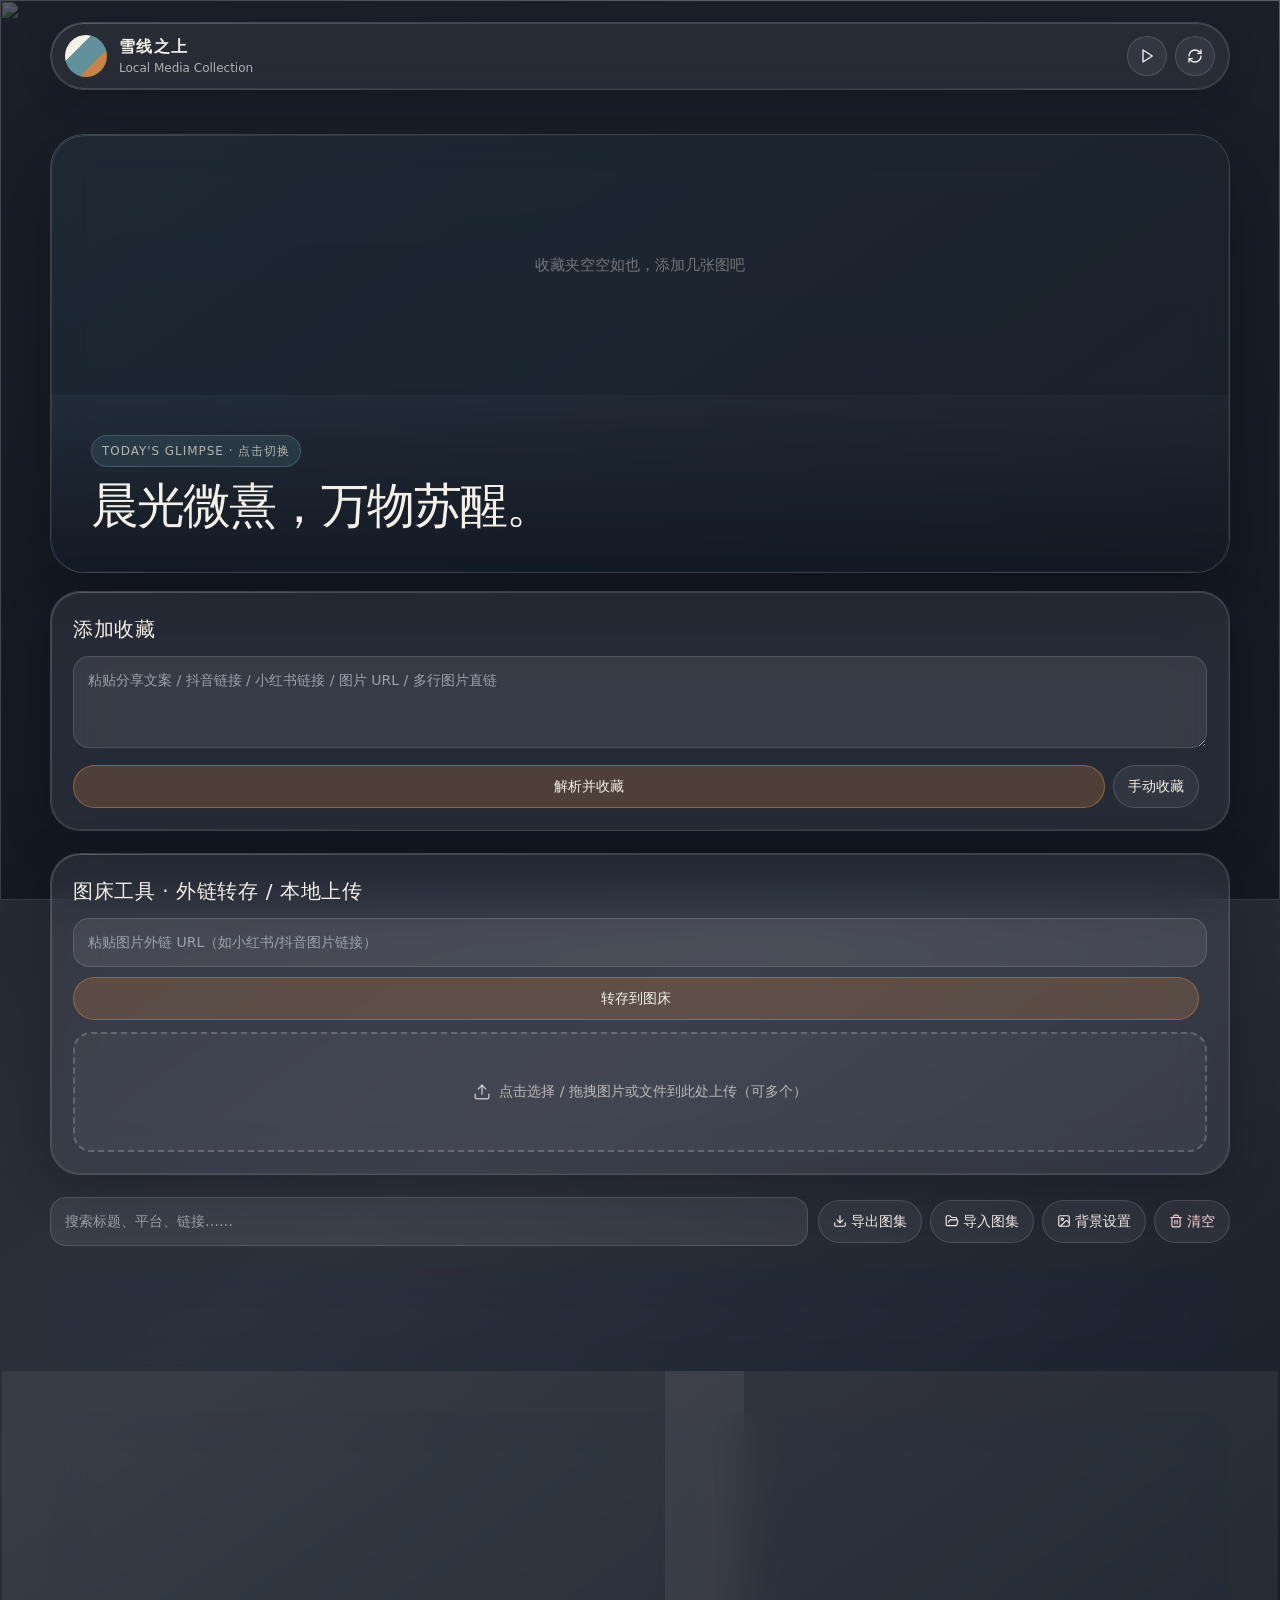
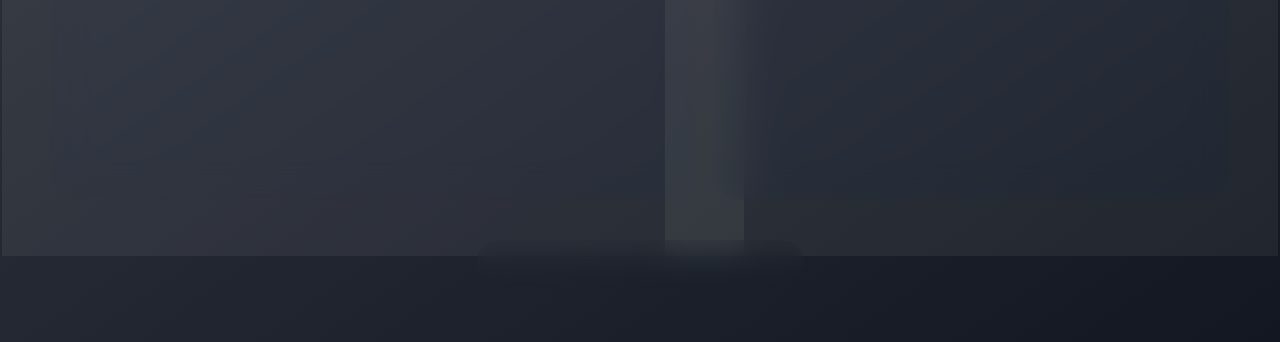
==== commit c971ade5: "调优：外链转存单通道超时收紧至25s" ====
--- a/index.html
+++ b/index.html
@@ -174,7 +174,7 @@
  *
  * This source code is licensed under the ISC license.
  * See the LICENSE file in the root directory of this source tree.
- */const Lm=tt("X",[["path",{d:"M18 6 6 18",key:"1bl5f8"}],["path",{d:"m6 6 12 12",key:"d8bk6v"}]]),BgIc=tt("Image",[["rect",{width:"18",height:"18",x:"3",y:"3",rx:"2",ry:"2",key:"bgic1"}],["circle",{cx:"9",cy:"9",r:"2",key:"bgic2"}],["path",{d:"m21 15-3.086-3.086a2 2 0 0 0-2.828 0L6 21",key:"bgic3"}]]),UpIc=tt("Upload",[["path",{d:"M21 15v4a2 2 0 0 1-2 2H5a2 2 0 0 1-2-2v-4",key:"upic1"}],["polyline",{points:"17 8 12 3 7 8",key:"upic2"}],["line",{x1:"12",x2:"12",y1:"3",y2:"15",key:"upic3"}]]),Jd="snowline_media_collection_v2",BgDef="https://s41.ax1x.com/2026/09/04/pnkaWjK.png",BgKey="snowline_bg_setting_v1",Kn="https://api.cors.syrins.tech/?url=",cxFix="https://proxy.corsfix.com/?",cxIsteed="https://cors.isteed.cc/",Pone="https://pone.rs/upload",Gw="https://api.yujn.cn/api/360_img.php",Yw="https://api.yujn.cn/api/upload_wy.php",Kw=["ps.ssl.qhmsg.com","qhmsg.com","qhimg.com","qhimgs","360tpcdn.com","youjian.cc","netease.com"],qi=[{name:"网易云热歌",url:"https://node.api.xfabe.com/api/wangyi/randomMusic?type=json",proxy:!1},{name:"随机酷狗",url:"https://v2.xxapi.cn/api/randomkuwo",proxy:!1}],ef=e=>{const t=String(e).match(/https?:\/\/[^\s<>"{}|\\^`]+/i);return t?t[0].replace(/[)，。；！？,.;!?）]+$/,""):""},eu=e=>/^https?:\/\/.+\.(png|jpe?g|webp|gif|avif)(\?.*)?$/i.test(String(e).trim());async function Mm(e){if(navigator.clipboard&&window.isSecureContext)try{return await navigator.clipboard.writeText(e),!0}catch{}try{const t=document.createElement("textarea");t.value=e,t.style.position="fixed",t.style.left="-9999px",t.style.top="0",document.body.appendChild(t),t.focus(),t.select();const n=document.execCommand("copy");return document.body.removeChild(t),n}catch{}return!1}const cc=e=>Kw.some(t=>String(e).includes(t)),Xw=e=>e&&e.length>0&&e.every(cc);function pt(e,t,n){const r=new AbortController,o=setTimeout(()=>r.abort(),t),i=n?Object.assign({},n,{signal:r.signal}):{signal:r.signal};return fetch(e,i).finally(()=>clearTimeout(o))}async function dc(e,t=15e3,n){const r=[()=>pt(e,t,n),()=>pt(Kn+e,t,n)];let o=null;for(const i of r)try{const s=await i();if(!s)continue;const l=await s.text();if(!l)continue;try{return JSON.parse(l)}catch(a){o=a}}catch(s){o=s}throw o||new Error("fetch failed")}function qw(){const[e,t]=v.useState(""),n=v.useRef(null);return{show:v.useCallback(i=>{t(i),clearTimeout(n.current),n.current=setTimeout(()=>t(""),2600)},[]),node:e?b.jsx("div",{style:{position:"fixed",top:"20px",left:"50%",transform:"translateX(-50%)",zIndex:99999,background:"rgba(44,48,59,.94)",color:"#F6F1E8",padding:"10px 24px",borderRadius:"20px",fontSize:"14px",pointerEvents:"none",border:"1px solid rgba(246,241,232,.18)",backdropFilter:"blur(12px)",boxShadow:"0 8px 32px rgba(0,0,0,.3)"},children:e}):null}}function parsePone(e){try{const n=JSON.parse(e);if(Array.isArray(n.files)&&n.files[0]&&n.files[0].url)return n.files[0].url;if(n.url)return n.url}catch{}const m=String(e).trim().match(/https?:\/\/u\.pone\.rs\/[^\s"'<>\]]+/i);return m?m[0]:null}function tf(e){try{const n=JSON.parse(e);if(n.code===200&&n.url||n.url)return n.url;if(n.data&&n.data.url)return n.data.url;if(n.status_code===200&&n.image&&n.image.url)return n.image.url}catch{}const t=e.trim();return/^https?:\/\//.test(t)&&!t.includes("{")?t:null}async function tu(e,t=4e4){if(cc(e))return e;const enc=encodeURIComponent(e),api=Gw+"?url="+enc,attempts=[[api,null],[cxFix+Gw,{method:"POST",headers:{"Content-Type":"application/x-www-form-urlencoded"},body:"url="+enc}],[cxFix+Gw+"?url="+encodeURIComponent(enc),null],[cxIsteed+api,null],[Kn+encodeURIComponent(api),null]];let last="";for(let round=0;round<2;round++){for(const[r,o]of attempts){try{const resp=await pt(r,t,o);if(!resp||!resp.ok){last="HTTP "+(resp&&resp.status);continue}const txt=await resp.text(),link=tf(txt);if(link&&/qhmsg|qhimg|qhimgs|360tpcdn/.test(link))return link;last=txt.slice(0,120)}catch(err){last=err.message||String(err)}}}return null}async function tuLocal(file){const run=async()=>{const fd=new FormData;fd.append("files[]",file,file.name||("file_"+Date.now()));const channels=[Pone,cxFix+Pone,Kn+encodeURIComponent(Pone)];let last="";for(const u of channels){try{const resp=await pt(u,12e4,{method:"POST",body:fd});if(!resp||!resp.ok){last="HTTP "+(resp&&resp.status);continue}const txt=await resp.text(),link=parsePone(txt);if(link)return link;last=txt.slice(0,120)}catch(err){last=err.message||String(err)}}throw new Error(last||"文件上传失败")};for(let round=0;round<2;round++){try{return await run()}catch(e){if(round===1)throw e;await new Promise(r=>setTimeout(r,700))}}}async function Zw(e,t){if(!e||!e.length)return e;const n=[];for(let r=0;r<e.length;r++)if(cc(e[r]))n.push(e[r]);else{t&&t(r+1,e.length);const o=await tu(e[r]);if(!o)throw new Error("第"+(r+1)+"张图片转存失败");n.push(o)}return n}async function Jw(e){if(!/v\.douyin\.com|b23\.tv|v\.kuaishou\.com|xhslink\.com|t\.toutiao\.com/.test(e))return null;const n=[()=>pt(e,1e4,{redirect:"follow"}),()=>pt(Kn+encodeURIComponent(e),1e4,{redirect:"follow"})];for(const r of n)try{const i=(await r()).url;if(i&&i!==e&&!i.includes("bugpk.com"))return i}catch{}return null}function e2(e){const t=e.match(/[?&]xsec_token=([^&]+)/);return t?t[1]:null}async function Zi(e,t){const n="https://api.bugpk.com/api/douyin?url="+encodeURIComponent(t);try{const r=await dc(n,18e3);if(r.code===200&&r.data){const o=r.data;e.title=o.title||o.desc||"",e.author=o.author&&(o.author.name||o.author)||"",e.coverUrl=o.cover||"";let i=Array.from(o.images||[]),s=o.url||o.video||o.video_url||o.videoUrl||"";return o.live_photo&&o.live_photo.length&&(o.live_photo.forEach(l=>{l.image&&!i.includes(l.image)&&i.push(l.image)}),s||(s=o.live_photo[0].video||"")),e.mediaUrls=i,e.videoUrl=s,o.video_backup&&Array.isArray(o.video_backup)&&o.video_backup.length&&(e._videoBackups=o.video_backup.map(l=>l.url||l).filter(Boolean)),o.music&&o.music.url&&(e._musicUrl=o.music.url,e._musicName=o.music.name||o.music.title||""),e.videoUrl?e.type="video":e.mediaUrls.length&&(e.type="image"),e.platform="douyin",e.tags=["douyin"],!0}}catch{}return!1}async function Ji(e,t){const n=e2(t);let r="https://api.bugpk.com/api/xhsjx?url="+encodeURIComponent(t);n&&(r+="&xsec_token="+encodeURIComponent(n));try{const o=await dc(r,18e3);if(o.code===200&&o.data){const i=o.data;e.title=i.title||i.desc||"",e.author=typeof i.author=="string"?i.author:i.author&&i.author.name||"",e.coverUrl=i.cover||"";let s=Array.from(i.images||[]),l=i.url||i.video||"";return i.live_photo&&i.live_photo.length&&(i.live_photo.forEach(a=>{a.image&&!s.includes(a.image)&&s.push(a.image)}),l||(l=i.live_photo[0].video||"")),e.mediaUrls=s,e.videoUrl=l,e.videoUrl?e.type="video":e.mediaUrls.length&&(e.type="image"),e.platform="xhs",e.tags=["xhs"],!0}}catch{}return!1}async function Rr(e,t){const n="https://api.bugpk.com/api/short_videos?url="+encodeURIComponent(t);try{const r=await dc(n,18e3);if(r.code===200&&r.data){const o=r.data;e.title=o.title||o.desc||"",e.author=typeof o.author=="string"?o.author:o.author&&(o.author.name||o.author.nickname)||"",e.coverUrl=o.cover||"";let i=Array.from(o.images||[]),s=o.url||o.video||o.video_url||"";return o.live_photo&&o.live_photo.length&&(o.live_photo.forEach(l=>{l.image&&!i.includes(l.image)&&i.push(l.image)}),s||(s=o.live_photo[0].video||"")),e.mediaUrls=i,e.videoUrl=s,o.video_backup&&Array.isArray(o.video_backup)&&o.video_backup.length&&(e._videoBackups=o.video_backup.map(l=>l.url||l).filter(Boolean)),o.music&&o.music.url&&(e._musicUrl=o.music.url,e._musicName=o.music.name||o.music.title||""),e.videoUrl?e.type="video":e.mediaUrls.length&&(e.type="image"),e.platform="general",e.tags=["general"],!0}}catch{}return!1}function nf(e){const t=e.split(/\n+/).map(i=>i.trim()).filter(Boolean);if(t.length<2)return null;const n=t.filter(eu);if(n.length<2)return null;const r=t[0],o=r&&!eu(r)?r:"手动图集 "+new Date().toLocaleDateString("zh-CN");return{id:"album_"+Date.now(),platform:"manual-album",type:"image",title:o,sourceUrl:n[0],resolvedUrl:n[0],coverUrl:n[0],mediaUrls:n,videoUrl:"",tags:["album"],createdAt:new Date().toISOString(),note:""}}let rf=0;async function t2(){for(let e=0;e<qi.length;e++){const t=(rf+e)%qi.length,n=qi[t],r=n.url+(n.url.includes("?")?"&":"?")+"_t="+Date.now(),o=n.proxy?[Kn+r]:[r,Kn+r];for(const i of o)try{const s=await pt(i,1e4);if(!s||!s.ok)continue;const l=await s.json(),a=l.data||l,u=a.name||a.title||"未知歌曲",d=a.artistsname||a.singer||a.artist||n.name,f=a.url||a.mp3||"",p=a.picurl||a.image||a.cover||"";if(f)return rf=(t+1)%qi.length,{name:u,url:f,cover:p,artist:d}}catch{}}return null}function n2(){v.useEffect(()=>{const e=()=>{document.querySelectorAll('div[style*="fixed"], div[style*="fixed"], iframe').forEach(l=>{const a=l.getBoundingClientRect(),u=(l.textContent||"").toLowerCase();a.right>window.innerWidth-200&&a.bottom>window.innerHeight-120&&a.width<220&&a.height<100&&(u.includes("nocode")||u.includes("生成")||u.includes("catpaw")||u.includes("meituan"))&&(l.style.display="none")}),document.querySelectorAll('button[aria-label="close"], [class*="close"], svg[class*="close"]').forEach(l=>{const a=l.getBoundingClientRect();if(a.right>window.innerWidth-200&&a.bottom>window.innerHeight-120){const u=l.closest('div[style*="fixed"]')||l.parentElement;if(u){const d=(u.textContent||"").toLowerCase();if(d.includes("nocode")||d.includes("生成")||d.includes("catpaw")){try{l.click()}catch{}u.style.display="none"}}}})};e();const t=setInterval(e,1e3),n=setTimeout(e,500),r=setTimeout(e,2e3),o=setTimeout(e,5e3);return()=>{clearInterval(t),clearTimeout(n),clearTimeout(r),clearTimeout(o)}},[])}function r2(){const{show:e,node:t}=qw();n2();const[n,r]=v.useState([]),[o,i]=v.useState(""),[s,l]=v.useState(""),[a,u]=v.useState(""),[d,f]=v.useState(!1),[p,c]=v.useState(""),[x,y]=v.useState(!1),[w,m]=v.useState(""),[h,g]=v.useState("正在等待一句合适的话。"),[k,S]=v.useState(null),[E,C]=v.useState(!1),[O,I]=v.useState(!1),L=v.useRef(null),[Q,U]=v.useState(""),[K,J]=v.useState(""),[fe,q]=v.useState(""),[Z,R]=v.useState(""),[T,M]=v.useState(null),[G,$]=v.useState(!1),ne=v.useRef(null),ee=v.useRef(n);ee.current=n,v.useEffect(()=>{(async()=>{const N=()=>{const j=new Date().getHours();return j>=5&&j<8?"晨光微熹，万物苏醒。":j>=8&&j<12?"日光正好，且行且惜。":j>=12&&j<14?"午后风暖，稍作停留。":j>=14&&j<17?"斜阳渐远，光影悠长。":j>=17&&j<20?"暮色四合，归途有风。":j>=20&&j<23?"夜深露重，灯火可亲。":"万籁俱寂，星河入梦。"};try{const j=await pt("https://api.shanhe.kim/API/随机一言.php?type=json",8e3);if(j.ok){const _=await j.json();if(_&&_.content){g(_.content.trim());return}}}catch{}try{const j=await pt(Kn+"https://api.shanhe.kim/API/随机一言.php?type=json",8e3);if(j.ok){const _=await j.json();if(_&&_.content){g(_.content.trim());return}}}catch{}try{const j=await pt("https://api.shanhe.kim/API/随机一言.php?type=text",8e3);if(j.ok){const _=await j.text();if(_&&_.trim()){g(_.trim());return}}}catch{}try{const j=await pt("https://api.yujn.cn/api/shijing.php",8e3);if(j.ok){const _=await j.text();if(_&&_.trim()){g(_.trim());return}}}catch{}try{const j=await pt(Kn+"https://api.yujn.cn/api/shijing.php",8e3);if(j.ok){const _=await j.text();if(_&&_.trim()){g(_.trim());return}}}catch{}g(N())})()},[]);const ge=v.useCallback(()=>{const N=ee.current.flatMap(j=>Array.isArray(j.mediaUrls)&&j.mediaUrls.length?j.mediaUrls:j.coverUrl?[j.coverUrl]:[]).filter(j=>j&&!j.startsWith("data:"));if(N.length){y(!1);const j=N[Math.floor(Math.random()*N.length)],_=new Image;_.onload=()=>{m(j),requestAnimationFrame(()=>y(!0))},_.onerror=()=>{y(!0)},_.src=j}else y(!0)},[]);v.useEffect(()=>{let N={},j=localStorage.getItem(Jd)||localStorage.getItem("snowline_media_collection_v1");try{N=JSON.parse(j||"{}")}catch{}let _=N.items||[];const H=N._albumIdx||{};_.forEach(F=>{const oe=(F.mediaUrls||[]).length;oe>1&&(F._idx=((H[F.id]||0)+1)%oe)}),r(_);const B=_.flatMap(F=>Array.isArray(F.mediaUrls)&&F.mediaUrls.length?F.mediaUrls:F.coverUrl?[F.coverUrl]:[]).filter(F=>F&&!F.startsWith("data:"));let bgConf={};try{bgConf=JSON.parse(localStorage.getItem(BgKey)||"{}")}catch{}const bgM0=bgConf.mode==="random"?"random":"url",bgU0=bgConf.url||BgDef;setBgMode(bgM0),setBgUrl(bgU0),setBgSrc(bgM0==="random"&&B.length?B[Math.floor(Math.random()*B.length)]:bgU0);if(B.length){const F=B[Math.floor(Math.random()*B.length)],oe=new Image;oe.onload=()=>{c(F),setTimeout(()=>f(!0),800)},oe.onerror=()=>f(!0),oe.src=F}else setTimeout(()=>f(!0),1200);const ye=()=>setTimeout(()=>f(!0),500);document.readyState==="complete"?ye():window.addEventListener("load",ye);const je=setTimeout(()=>f(!0),4500);return()=>{clearTimeout(je)}},[]),v.useEffect(()=>{n.length>=0&&ge()},[n,ge]);const ae=v.useCallback(N=>{const j={};N.forEach(_=>{(_.mediaUrls||[]).length>1&&(j[_.id]=_._idx||0)}),localStorage.setItem(Jd,JSON.stringify({updatedAt:new Date().toISOString(),items:N,_albumIdx:j}))},[]),W=v.useCallback(N=>{r(j=>{const _=[N,...j];return ae(_),_})},[ae]),vt=v.useCallback((N,j)=>{r(_=>{const H=_.map(B=>B.id===N?{...B,...j(B)}:B);return ae(H),H})},[ae]),Mt=v.useCallback(N=>{r(j=>{const _=j.filter(H=>H.id!==N);return ae(_),_})},[ae]),qt=v.useCallback((N,j)=>{vt(N,_=>{const H=(_.mediaUrls||[]).length;return H<2?{}:{_idx:(((_._idx||0)+j)%H+H)%H}})},[vt]),At=v.useCallback((N,j)=>{vt(N,_=>{const H=[..._.mediaUrls||[]];if(j<0||j>=H.length)return{};H.splice(j,1);const B=H.length?Math.min(_._idx||0,H.length-1):0;return{mediaUrls:H,coverUrl:H[0]||_.coverUrl,_idx:B,type:H.length?"image":_.videoUrl?"video":"image"}}),e("已删除该图片")},[vt,e]),It=v.useCallback(async()=>{C(!0);const N=await t2();C(!1),N&&N.url?(S(N),setTimeout(()=>{L.current&&(L.current.src=N.url,L.current.play().then(()=>I(!0)).catch(()=>I(!1)))},50)):e("获取音乐失败，稍后再试")},[e]),Dt=v.useCallback(()=>{if(L.current)if(O)L.current.pause(),I(!1);else{if(!k){It();return}L.current.play().then(()=>I(!0)).catch(()=>I(!1))}},[O,k,It]);v.useEffect(()=>{const N=L.current;if(!N)return;const j=()=>I(!1);return N.addEventListener("ended",j),()=>{N.removeEventListener("ended",j),N.pause()}},[]);const Er=v.useCallback(async()=>{const N=a.trim();if(!N){e("没有内容");return}const j=nf(N);if(j){W(j),u(""),e("已添加图集 · "+j.mediaUrls.length+" 张 ✓");return}let _=ef(N);if(!_){e("没有找到链接");return}const H=_;let B=null;if(/v\.douyin\.com|b23\.tv|v\.kuaishou\.com|xhslink\.com|t\.toutiao\.com/.test(_)&&(l("解析短链接中…"),B=await Jw(_)),/\.(png|jpe?g|webp|gif|avif)(\?|$)/i.test(_)){W({id:"img_"+Date.now(),platform:"direct",type:"image",title:"图片直链",sourceUrl:_,resolvedUrl:_,coverUrl:_,mediaUrls:[_],videoUrl:"",tags:["direct"],createdAt:new Date().toISOString(),note:""}),u(""),e("已添加图片直链 ✓");return}const ye=/douyin|iesdouyin/.test(_)||/douyin|iesdouyin/.test(B||""),je=/xiaohongshu|xhslink/.test(_)||/xiaohongshu|xhslink/.test(B||"");if(ye){l("抖音解析中...");let ue={id:"douyin_"+Date.now(),platform:"douyin",type:"video",title:"",author:"",sourceUrl:H,resolvedUrl:_,coverUrl:"",mediaUrls:[],videoUrl:"",tags:["douyin"],createdAt:new Date().toISOString(),note:""},ce=await Zi(ue,H);!ce&&B&&(ce=await Zi(ue,B)),ce||(l("抖音接口失败，尝试通用解析..."),ce=await Rr(ue,H)),!ce&&B&&(ce=await Rr(ue,B)),ce?(l(""),u(""),ue.mediaUrls&&ue.mediaUrls.length>=1?M({item:ue,selected:new Set(ue.mediaUrls.map((Eo,tr)=>tr)),converting:!1}):(W(ue),e("解析成功 ✓（douyin 视频）"))):(l(""),e("抖音解析失败，请检查链接或稍后重试"));return}if(je){l("小红书解析中...");let ue={id:"xhs_"+Date.now(),platform:"xhs",type:"image",title:"",author:"",sourceUrl:H,resolvedUrl:_,coverUrl:"",mediaUrls:[],videoUrl:"",tags:["xhs"],createdAt:new Date().toISOString(),note:""},ce=await Ji(ue,H);!ce&&B&&(ce=await Ji(ue,B)),ce||(l("小红书接口失败，尝试通用解析..."),ce=await Rr(ue,H)),!ce&&B&&(ce=await Rr(ue,B)),ce?(l(""),u(""),ue.mediaUrls&&ue.mediaUrls.length>=1?M({item:ue,selected:new Set(ue.mediaUrls.map((Eo,tr)=>tr)),converting:!1}):(W(ue),e("解析成功 ✓（xhs 视频）"))):(l(""),e("小红书解析失败，请检查链接或稍后重试"));return}l("尝试解析中...");let F={id:"auto_"+Date.now(),platform:"auto",type:"media",title:"",author:"",sourceUrl:H,resolvedUrl:_,coverUrl:"",mediaUrls:[],videoUrl:"",tags:["auto"],createdAt:new Date().toISOString(),note:""},oe=await Rr(F,H);!oe&&B&&(oe=await Rr(F,B)),oe||(oe=await Zi(F,H)),!oe&&B&&(oe=await Zi(F,B)),oe||(oe=await Ji(F,H)),!oe&&B&&(oe=await Ji(F,B)),oe?(l(""),u(""),F.mediaUrls&&F.mediaUrls.length>=1?M({item:F,selected:new Set(F.mediaUrls.map((ue,ce)=>ce)),converting:!1}):(W(F),e("解析成功 ✓（"+F.platform+"）"))):(l(""),e("解析失败，请检查链接"))},[a,W,e]),bo=v.useCallback(async()=>{if(!T)return;const{item:N}=T,j=Array.from(T.selected).sort((_,H)=>_-H);if(!j.length){e("请至少选择一张图片");return}M(_=>_&&{..._,converting:!0});try{const _=j.map(ye=>N.mediaUrls[ye]).filter(Boolean);l("转存选中的 "+_.length+" 张图片中…");const H=await Zw(_,(ye,je)=>l("图片转存中… "+ye+"/"+je)),B={...N,mediaUrls:H,coverUrl:H[0]||N.coverUrl||"",type:"image",_imgbedConverted:!0};if(B.coverUrl&&!H.includes(B.coverUrl))try{const ye=await tu(B.coverUrl);ye&&(B.coverUrl=ye)}catch{}W(B),M(null),l(""),e("已转存并收藏 "+H.length+" 张图片 ✓")}catch{M(null),l(""),e("转存失败，请重试")}},[T,W,e]),Pr=v.useCallback(N=>{M(j=>{if(!j)return j;const _=new Set(j.selected);return _.has(N)?_.delete(N):_.add(N),{...j,selected:_}})},[]),ko=v.useCallback(()=>{M(N=>N&&{...N,selected:new Set(N.item.mediaUrls.map((j,_)=>_))})},[]),Jn=v.useCallback(()=>{M(N=>N&&{...N,selected:new Set})},[]),gn=v.useCallback(()=>{const N=a.trim(),j=nf(N);if(j){W(j),u(""),e("已添加图集 · "+j.mediaUrls.length+" 张 ✓");return}const _=ef(N);_?(W({id:"manual_"+Date.now(),platform:"manual",type:"image",title:"手动收藏",sourceUrl:_,resolvedUrl:_,coverUrl:_,mediaUrls:[_],videoUrl:"",tags:["manual"],createdAt:new Date().toISOString(),note:""}),u(""),e("已添加 ✓")):e("没有找到链接")},[a,W,e]),Pi=v.useCallback(()=>{const N=[];ee.current.forEach(_=>{const B=(_.mediaUrls&&_.mediaUrls.length?_.mediaUrls:_.coverUrl?[_.coverUrl]:[]).filter(F=>F&&F!=="local"&&!F.startsWith("data:"));if(!B.length)return;const ye=_.title||"未命名图集",je=_.platform||"unknown";N.push("# "+ye+" | "+je),B.forEach(F=>N.push(F))});const j=document.createElement("a");j.href=URL.createObjectURL(new Blob([N.join(`
+ */const Lm=tt("X",[["path",{d:"M18 6 6 18",key:"1bl5f8"}],["path",{d:"m6 6 12 12",key:"d8bk6v"}]]),BgIc=tt("Image",[["rect",{width:"18",height:"18",x:"3",y:"3",rx:"2",ry:"2",key:"bgic1"}],["circle",{cx:"9",cy:"9",r:"2",key:"bgic2"}],["path",{d:"m21 15-3.086-3.086a2 2 0 0 0-2.828 0L6 21",key:"bgic3"}]]),UpIc=tt("Upload",[["path",{d:"M21 15v4a2 2 0 0 1-2 2H5a2 2 0 0 1-2-2v-4",key:"upic1"}],["polyline",{points:"17 8 12 3 7 8",key:"upic2"}],["line",{x1:"12",x2:"12",y1:"3",y2:"15",key:"upic3"}]]),Jd="snowline_media_collection_v2",BgDef="https://s41.ax1x.com/2026/09/04/pnkaWjK.png",BgKey="snowline_bg_setting_v1",Kn="https://api.cors.syrins.tech/?url=",cxFix="https://proxy.corsfix.com/?",cxIsteed="https://cors.isteed.cc/",cxLol="https://api.cors.lol/?url=",cxEu="https://cors.eu.org/",Pone="https://pone.rs/upload",Gw="https://api.yujn.cn/api/360_img.php",Yw="https://api.yujn.cn/api/upload_wy.php",Kw=["ps.ssl.qhmsg.com","qhmsg.com","qhimg.com","qhimgs","360tpcdn.com","youjian.cc","netease.com"],qi=[{name:"网易云热歌",url:"https://node.api.xfabe.com/api/wangyi/randomMusic?type=json",proxy:!1},{name:"随机酷狗",url:"https://v2.xxapi.cn/api/randomkuwo",proxy:!1}],ef=e=>{const t=String(e).match(/https?:\/\/[^\s<>"{}|\\^`]+/i);return t?t[0].replace(/[)，。；！？,.;!?）]+$/,""):""},eu=e=>/^https?:\/\/.+\.(png|jpe?g|webp|gif|avif)(\?.*)?$/i.test(String(e).trim());async function Mm(e){if(navigator.clipboard&&window.isSecureContext)try{return await navigator.clipboard.writeText(e),!0}catch{}try{const t=document.createElement("textarea");t.value=e,t.style.position="fixed",t.style.left="-9999px",t.style.top="0",document.body.appendChild(t),t.focus(),t.select();const n=document.execCommand("copy");return document.body.removeChild(t),n}catch{}return!1}const cc=e=>Kw.some(t=>String(e).includes(t)),Xw=e=>e&&e.length>0&&e.every(cc);function pt(e,t,n){const r=new AbortController,o=setTimeout(()=>r.abort(),t),i=n?Object.assign({},n,{signal:r.signal}):{signal:r.signal};return fetch(e,i).finally(()=>clearTimeout(o))}async function dc(e,t=15e3,n){const r=[()=>pt(e,t,n),()=>pt(Kn+e,t,n)];let o=null;for(const i of r)try{const s=await i();if(!s)continue;const l=await s.text();if(!l)continue;try{return JSON.parse(l)}catch(a){o=a}}catch(s){o=s}throw o||new Error("fetch failed")}function qw(){const[e,t]=v.useState(""),n=v.useRef(null);return{show:v.useCallback(i=>{t(i),clearTimeout(n.current),n.current=setTimeout(()=>t(""),2600)},[]),node:e?b.jsx("div",{style:{position:"fixed",top:"20px",left:"50%",transform:"translateX(-50%)",zIndex:99999,background:"rgba(44,48,59,.94)",color:"#F6F1E8",padding:"10px 24px",borderRadius:"20px",fontSize:"14px",pointerEvents:"none",border:"1px solid rgba(246,241,232,.18)",backdropFilter:"blur(12px)",boxShadow:"0 8px 32px rgba(0,0,0,.3)"},children:e}):null}}function parsePone(e){try{const n=JSON.parse(e);if(Array.isArray(n.files)&&n.files[0]&&n.files[0].url)return n.files[0].url;if(n.url)return n.url}catch{}const m=String(e).trim().match(/https?:\/\/u\.pone\.rs\/[^\s"'<>\]]+/i);return m?m[0]:null}function tf(e){try{const n=JSON.parse(e);if(n.code===200&&n.url||n.url)return n.url;if(n.data&&n.data.url)return n.data.url;if(n.status_code===200&&n.image&&n.image.url)return n.image.url}catch{}const t=e.trim();return/^https?:\/\//.test(t)&&!t.includes("{")?t:null}async function tu(e,t=25e3){if(cc(e))return e;const enc=encodeURIComponent(e),api=Gw+"?url="+enc,attempts=[[api,null],[cxLol+encodeURIComponent(api),null],[cxFix+Gw,{method:"POST",headers:{"Content-Type":"application/x-www-form-urlencoded"},body:"url="+enc}],[cxFix+Gw+"?url="+encodeURIComponent(enc),null],[cxEu+Gw+"?url="+encodeURIComponent(enc),null],[cxIsteed+api,null],[Kn+encodeURIComponent(api),null]];let last="";for(let round=0;round<2;round++){for(const[r,o]of attempts){try{const resp=await pt(r,t,o);if(!resp||!resp.ok){last="HTTP "+(resp&&resp.status);continue}const txt=await resp.text(),link=tf(txt);if(link&&/qhmsg|qhimg|qhimgs|360tpcdn/.test(link))return link;last=txt.slice(0,120)}catch(err){last=err.message||String(err)}}}return null}async function tuLocal(file){const run=async()=>{const fd=new FormData;fd.append("files[]",file,file.name||("file_"+Date.now()));const channels=[Pone,cxEu+Pone,cxFix+Pone,Kn+encodeURIComponent(Pone)];let last="";for(const u of channels){try{const resp=await pt(u,12e4,{method:"POST",body:fd});if(!resp||!resp.ok){last="HTTP "+(resp&&resp.status);continue}const txt=await resp.text(),link=parsePone(txt);if(link)return link;last=txt.slice(0,120)}catch(err){last=err.message||String(err)}}throw new Error(last||"文件上传失败")};for(let round=0;round<2;round++){try{return await run()}catch(e){if(round===1)throw e;await new Promise(r=>setTimeout(r,700))}}}async function Zw(e,t){if(!e||!e.length)return e;const n=[];for(let r=0;r<e.length;r++)if(cc(e[r]))n.push(e[r]);else{t&&t(r+1,e.length);const o=await tu(e[r]);if(!o)throw new Error("第"+(r+1)+"张图片转存失败");n.push(o)}return n}async function Jw(e){if(!/v\.douyin\.com|b23\.tv|v\.kuaishou\.com|xhslink\.com|t\.toutiao\.com/.test(e))return null;const n=[()=>pt(e,1e4,{redirect:"follow"}),()=>pt(Kn+encodeURIComponent(e),1e4,{redirect:"follow"})];for(const r of n)try{const i=(await r()).url;if(i&&i!==e&&!i.includes("bugpk.com"))return i}catch{}return null}function e2(e){const t=e.match(/[?&]xsec_token=([^&]+)/);return t?t[1]:null}async function Zi(e,t){const n="https://api.bugpk.com/api/douyin?url="+encodeURIComponent(t);try{const r=await dc(n,18e3);if(r.code===200&&r.data){const o=r.data;e.title=o.title||o.desc||"",e.author=o.author&&(o.author.name||o.author)||"",e.coverUrl=o.cover||"";let i=Array.from(o.images||[]),s=o.url||o.video||o.video_url||o.videoUrl||"";return o.live_photo&&o.live_photo.length&&(o.live_photo.forEach(l=>{l.image&&!i.includes(l.image)&&i.push(l.image)}),s||(s=o.live_photo[0].video||"")),e.mediaUrls=i,e.videoUrl=s,o.video_backup&&Array.isArray(o.video_backup)&&o.video_backup.length&&(e._videoBackups=o.video_backup.map(l=>l.url||l).filter(Boolean)),o.music&&o.music.url&&(e._musicUrl=o.music.url,e._musicName=o.music.name||o.music.title||""),e.videoUrl?e.type="video":e.mediaUrls.length&&(e.type="image"),e.platform="douyin",e.tags=["douyin"],!0}}catch{}return!1}async function Ji(e,t){const n=e2(t);let r="https://api.bugpk.com/api/xhsjx?url="+encodeURIComponent(t);n&&(r+="&xsec_token="+encodeURIComponent(n));try{const o=await dc(r,18e3);if(o.code===200&&o.data){const i=o.data;e.title=i.title||i.desc||"",e.author=typeof i.author=="string"?i.author:i.author&&i.author.name||"",e.coverUrl=i.cover||"";let s=Array.from(i.images||[]),l=i.url||i.video||"";return i.live_photo&&i.live_photo.length&&(i.live_photo.forEach(a=>{a.image&&!s.includes(a.image)&&s.push(a.image)}),l||(l=i.live_photo[0].video||"")),e.mediaUrls=s,e.videoUrl=l,e.videoUrl?e.type="video":e.mediaUrls.length&&(e.type="image"),e.platform="xhs",e.tags=["xhs"],!0}}catch{}return!1}async function Rr(e,t){const n="https://api.bugpk.com/api/short_videos?url="+encodeURIComponent(t);try{const r=await dc(n,18e3);if(r.code===200&&r.data){const o=r.data;e.title=o.title||o.desc||"",e.author=typeof o.author=="string"?o.author:o.author&&(o.author.name||o.author.nickname)||"",e.coverUrl=o.cover||"";let i=Array.from(o.images||[]),s=o.url||o.video||o.video_url||"";return o.live_photo&&o.live_photo.length&&(o.live_photo.forEach(l=>{l.image&&!i.includes(l.image)&&i.push(l.image)}),s||(s=o.live_photo[0].video||"")),e.mediaUrls=i,e.videoUrl=s,o.video_backup&&Array.isArray(o.video_backup)&&o.video_backup.length&&(e._videoBackups=o.video_backup.map(l=>l.url||l).filter(Boolean)),o.music&&o.music.url&&(e._musicUrl=o.music.url,e._musicName=o.music.name||o.music.title||""),e.videoUrl?e.type="video":e.mediaUrls.length&&(e.type="image"),e.platform="general",e.tags=["general"],!0}}catch{}return!1}function nf(e){const t=e.split(/\n+/).map(i=>i.trim()).filter(Boolean);if(t.length<2)return null;const n=t.filter(eu);if(n.length<2)return null;const r=t[0],o=r&&!eu(r)?r:"手动图集 "+new Date().toLocaleDateString("zh-CN");return{id:"album_"+Date.now(),platform:"manual-album",type:"image",title:o,sourceUrl:n[0],resolvedUrl:n[0],coverUrl:n[0],mediaUrls:n,videoUrl:"",tags:["album"],createdAt:new Date().toISOString(),note:""}}let rf=0;async function t2(){for(let e=0;e<qi.length;e++){const t=(rf+e)%qi.length,n=qi[t],r=n.url+(n.url.includes("?")?"&":"?")+"_t="+Date.now(),o=n.proxy?[Kn+r]:[r,Kn+r];for(const i of o)try{const s=await pt(i,1e4);if(!s||!s.ok)continue;const l=await s.json(),a=l.data||l,u=a.name||a.title||"未知歌曲",d=a.artistsname||a.singer||a.artist||n.name,f=a.url||a.mp3||"",p=a.picurl||a.image||a.cover||"";if(f)return rf=(t+1)%qi.length,{name:u,url:f,cover:p,artist:d}}catch{}}return null}function n2(){v.useEffect(()=>{const e=()=>{document.querySelectorAll('div[style*="fixed"], div[style*="fixed"], iframe').forEach(l=>{const a=l.getBoundingClientRect(),u=(l.textContent||"").toLowerCase();a.right>window.innerWidth-200&&a.bottom>window.innerHeight-120&&a.width<220&&a.height<100&&(u.includes("nocode")||u.includes("生成")||u.includes("catpaw")||u.includes("meituan"))&&(l.style.display="none")}),document.querySelectorAll('button[aria-label="close"], [class*="close"], svg[class*="close"]').forEach(l=>{const a=l.getBoundingClientRect();if(a.right>window.innerWidth-200&&a.bottom>window.innerHeight-120){const u=l.closest('div[style*="fixed"]')||l.parentElement;if(u){const d=(u.textContent||"").toLowerCase();if(d.includes("nocode")||d.includes("生成")||d.includes("catpaw")){try{l.click()}catch{}u.style.display="none"}}}})};e();const t=setInterval(e,1e3),n=setTimeout(e,500),r=setTimeout(e,2e3),o=setTimeout(e,5e3);return()=>{clearInterval(t),clearTimeout(n),clearTimeout(r),clearTimeout(o)}},[])}function r2(){const{show:e,node:t}=qw();n2();const[n,r]=v.useState([]),[o,i]=v.useState(""),[s,l]=v.useState(""),[a,u]=v.useState(""),[d,f]=v.useState(!1),[p,c]=v.useState(""),[x,y]=v.useState(!1),[w,m]=v.useState(""),[h,g]=v.useState("正在等待一句合适的话。"),[k,S]=v.useState(null),[E,C]=v.useState(!1),[O,I]=v.useState(!1),L=v.useRef(null),[Q,U]=v.useState(""),[K,J]=v.useState(""),[fe,q]=v.useState(""),[Z,R]=v.useState(""),[T,M]=v.useState(null),[G,$]=v.useState(!1),ne=v.useRef(null),ee=v.useRef(n);ee.current=n,v.useEffect(()=>{(async()=>{const N=()=>{const j=new Date().getHours();return j>=5&&j<8?"晨光微熹，万物苏醒。":j>=8&&j<12?"日光正好，且行且惜。":j>=12&&j<14?"午后风暖，稍作停留。":j>=14&&j<17?"斜阳渐远，光影悠长。":j>=17&&j<20?"暮色四合，归途有风。":j>=20&&j<23?"夜深露重，灯火可亲。":"万籁俱寂，星河入梦。"};try{const j=await pt("https://api.shanhe.kim/API/随机一言.php?type=json",8e3);if(j.ok){const _=await j.json();if(_&&_.content){g(_.content.trim());return}}}catch{}try{const j=await pt(Kn+"https://api.shanhe.kim/API/随机一言.php?type=json",8e3);if(j.ok){const _=await j.json();if(_&&_.content){g(_.content.trim());return}}}catch{}try{const j=await pt("https://api.shanhe.kim/API/随机一言.php?type=text",8e3);if(j.ok){const _=await j.text();if(_&&_.trim()){g(_.trim());return}}}catch{}try{const j=await pt("https://api.yujn.cn/api/shijing.php",8e3);if(j.ok){const _=await j.text();if(_&&_.trim()){g(_.trim());return}}}catch{}try{const j=await pt(Kn+"https://api.yujn.cn/api/shijing.php",8e3);if(j.ok){const _=await j.text();if(_&&_.trim()){g(_.trim());return}}}catch{}g(N())})()},[]);const ge=v.useCallback(()=>{const N=ee.current.flatMap(j=>Array.isArray(j.mediaUrls)&&j.mediaUrls.length?j.mediaUrls:j.coverUrl?[j.coverUrl]:[]).filter(j=>j&&!j.startsWith("data:"));if(N.length){y(!1);const j=N[Math.floor(Math.random()*N.length)],_=new Image;_.onload=()=>{m(j),requestAnimationFrame(()=>y(!0))},_.onerror=()=>{y(!0)},_.src=j}else y(!0)},[]);v.useEffect(()=>{let N={},j=localStorage.getItem(Jd)||localStorage.getItem("snowline_media_collection_v1");try{N=JSON.parse(j||"{}")}catch{}let _=N.items||[];const H=N._albumIdx||{};_.forEach(F=>{const oe=(F.mediaUrls||[]).length;oe>1&&(F._idx=((H[F.id]||0)+1)%oe)}),r(_);const B=_.flatMap(F=>Array.isArray(F.mediaUrls)&&F.mediaUrls.length?F.mediaUrls:F.coverUrl?[F.coverUrl]:[]).filter(F=>F&&!F.startsWith("data:"));let bgConf={};try{bgConf=JSON.parse(localStorage.getItem(BgKey)||"{}")}catch{}const bgM0=bgConf.mode==="random"?"random":"url",bgU0=bgConf.url||BgDef;setBgMode(bgM0),setBgUrl(bgU0),setBgSrc(bgM0==="random"&&B.length?B[Math.floor(Math.random()*B.length)]:bgU0);if(B.length){const F=B[Math.floor(Math.random()*B.length)],oe=new Image;oe.onload=()=>{c(F),setTimeout(()=>f(!0),800)},oe.onerror=()=>f(!0),oe.src=F}else setTimeout(()=>f(!0),1200);const ye=()=>setTimeout(()=>f(!0),500);document.readyState==="complete"?ye():window.addEventListener("load",ye);const je=setTimeout(()=>f(!0),4500);return()=>{clearTimeout(je)}},[]),v.useEffect(()=>{n.length>=0&&ge()},[n,ge]);const ae=v.useCallback(N=>{const j={};N.forEach(_=>{(_.mediaUrls||[]).length>1&&(j[_.id]=_._idx||0)}),localStorage.setItem(Jd,JSON.stringify({updatedAt:new Date().toISOString(),items:N,_albumIdx:j}))},[]),W=v.useCallback(N=>{r(j=>{const _=[N,...j];return ae(_),_})},[ae]),vt=v.useCallback((N,j)=>{r(_=>{const H=_.map(B=>B.id===N?{...B,...j(B)}:B);return ae(H),H})},[ae]),Mt=v.useCallback(N=>{r(j=>{const _=j.filter(H=>H.id!==N);return ae(_),_})},[ae]),qt=v.useCallback((N,j)=>{vt(N,_=>{const H=(_.mediaUrls||[]).length;return H<2?{}:{_idx:(((_._idx||0)+j)%H+H)%H}})},[vt]),At=v.useCallback((N,j)=>{vt(N,_=>{const H=[..._.mediaUrls||[]];if(j<0||j>=H.length)return{};H.splice(j,1);const B=H.length?Math.min(_._idx||0,H.length-1):0;return{mediaUrls:H,coverUrl:H[0]||_.coverUrl,_idx:B,type:H.length?"image":_.videoUrl?"video":"image"}}),e("已删除该图片")},[vt,e]),It=v.useCallback(async()=>{C(!0);const N=await t2();C(!1),N&&N.url?(S(N),setTimeout(()=>{L.current&&(L.current.src=N.url,L.current.play().then(()=>I(!0)).catch(()=>I(!1)))},50)):e("获取音乐失败，稍后再试")},[e]),Dt=v.useCallback(()=>{if(L.current)if(O)L.current.pause(),I(!1);else{if(!k){It();return}L.current.play().then(()=>I(!0)).catch(()=>I(!1))}},[O,k,It]);v.useEffect(()=>{const N=L.current;if(!N)return;const j=()=>I(!1);return N.addEventListener("ended",j),()=>{N.removeEventListener("ended",j),N.pause()}},[]);const Er=v.useCallback(async()=>{const N=a.trim();if(!N){e("没有内容");return}const j=nf(N);if(j){W(j),u(""),e("已添加图集 · "+j.mediaUrls.length+" 张 ✓");return}let _=ef(N);if(!_){e("没有找到链接");return}const H=_;let B=null;if(/v\.douyin\.com|b23\.tv|v\.kuaishou\.com|xhslink\.com|t\.toutiao\.com/.test(_)&&(l("解析短链接中…"),B=await Jw(_)),/\.(png|jpe?g|webp|gif|avif)(\?|$)/i.test(_)){W({id:"img_"+Date.now(),platform:"direct",type:"image",title:"图片直链",sourceUrl:_,resolvedUrl:_,coverUrl:_,mediaUrls:[_],videoUrl:"",tags:["direct"],createdAt:new Date().toISOString(),note:""}),u(""),e("已添加图片直链 ✓");return}const ye=/douyin|iesdouyin/.test(_)||/douyin|iesdouyin/.test(B||""),je=/xiaohongshu|xhslink/.test(_)||/xiaohongshu|xhslink/.test(B||"");if(ye){l("抖音解析中...");let ue={id:"douyin_"+Date.now(),platform:"douyin",type:"video",title:"",author:"",sourceUrl:H,resolvedUrl:_,coverUrl:"",mediaUrls:[],videoUrl:"",tags:["douyin"],createdAt:new Date().toISOString(),note:""},ce=await Zi(ue,H);!ce&&B&&(ce=await Zi(ue,B)),ce||(l("抖音接口失败，尝试通用解析..."),ce=await Rr(ue,H)),!ce&&B&&(ce=await Rr(ue,B)),ce?(l(""),u(""),ue.mediaUrls&&ue.mediaUrls.length>=1?M({item:ue,selected:new Set(ue.mediaUrls.map((Eo,tr)=>tr)),converting:!1}):(W(ue),e("解析成功 ✓（douyin 视频）"))):(l(""),e("抖音解析失败，请检查链接或稍后重试"));return}if(je){l("小红书解析中...");let ue={id:"xhs_"+Date.now(),platform:"xhs",type:"image",title:"",author:"",sourceUrl:H,resolvedUrl:_,coverUrl:"",mediaUrls:[],videoUrl:"",tags:["xhs"],createdAt:new Date().toISOString(),note:""},ce=await Ji(ue,H);!ce&&B&&(ce=await Ji(ue,B)),ce||(l("小红书接口失败，尝试通用解析..."),ce=await Rr(ue,H)),!ce&&B&&(ce=await Rr(ue,B)),ce?(l(""),u(""),ue.mediaUrls&&ue.mediaUrls.length>=1?M({item:ue,selected:new Set(ue.mediaUrls.map((Eo,tr)=>tr)),converting:!1}):(W(ue),e("解析成功 ✓（xhs 视频）"))):(l(""),e("小红书解析失败，请检查链接或稍后重试"));return}l("尝试解析中...");let F={id:"auto_"+Date.now(),platform:"auto",type:"media",title:"",author:"",sourceUrl:H,resolvedUrl:_,coverUrl:"",mediaUrls:[],videoUrl:"",tags:["auto"],createdAt:new Date().toISOString(),note:""},oe=await Rr(F,H);!oe&&B&&(oe=await Rr(F,B)),oe||(oe=await Zi(F,H)),!oe&&B&&(oe=await Zi(F,B)),oe||(oe=await Ji(F,H)),!oe&&B&&(oe=await Ji(F,B)),oe?(l(""),u(""),F.mediaUrls&&F.mediaUrls.length>=1?M({item:F,selected:new Set(F.mediaUrls.map((ue,ce)=>ce)),converting:!1}):(W(F),e("解析成功 ✓（"+F.platform+"）"))):(l(""),e("解析失败，请检查链接"))},[a,W,e]),bo=v.useCallback(async()=>{if(!T)return;const{item:N}=T,j=Array.from(T.selected).sort((_,H)=>_-H);if(!j.length){e("请至少选择一张图片");return}M(_=>_&&{..._,converting:!0});try{const _=j.map(ye=>N.mediaUrls[ye]).filter(Boolean);l("转存选中的 "+_.length+" 张图片中…");const H=await Zw(_,(ye,je)=>l("图片转存中… "+ye+"/"+je)),B={...N,mediaUrls:H,coverUrl:H[0]||N.coverUrl||"",type:"image",_imgbedConverted:!0};if(B.coverUrl&&!H.includes(B.coverUrl))try{const ye=await tu(B.coverUrl);ye&&(B.coverUrl=ye)}catch{}W(B),M(null),l(""),e("已转存并收藏 "+H.length+" 张图片 ✓")}catch{M(null),l(""),e("转存失败，请重试")}},[T,W,e]),Pr=v.useCallback(N=>{M(j=>{if(!j)return j;const _=new Set(j.selected);return _.has(N)?_.delete(N):_.add(N),{...j,selected:_}})},[]),ko=v.useCallback(()=>{M(N=>N&&{...N,selected:new Set(N.item.mediaUrls.map((j,_)=>_))})},[]),Jn=v.useCallback(()=>{M(N=>N&&{...N,selected:new Set})},[]),gn=v.useCallback(()=>{const N=a.trim(),j=nf(N);if(j){W(j),u(""),e("已添加图集 · "+j.mediaUrls.length+" 张 ✓");return}const _=ef(N);_?(W({id:"manual_"+Date.now(),platform:"manual",type:"image",title:"手动收藏",sourceUrl:_,resolvedUrl:_,coverUrl:_,mediaUrls:[_],videoUrl:"",tags:["manual"],createdAt:new Date().toISOString(),note:""}),u(""),e("已添加 ✓")):e("没有找到链接")},[a,W,e]),Pi=v.useCallback(()=>{const N=[];ee.current.forEach(_=>{const B=(_.mediaUrls&&_.mediaUrls.length?_.mediaUrls:_.coverUrl?[_.coverUrl]:[]).filter(F=>F&&F!=="local"&&!F.startsWith("data:"));if(!B.length)return;const ye=_.title||"未命名图集",je=_.platform||"unknown";N.push("# "+ye+" | "+je),B.forEach(F=>N.push(F))});const j=document.createElement("a");j.href=URL.createObjectURL(new Blob([N.join(`
 `)],{type:"text/plain"})),j.download="snowline-images.txt",j.click(),e("已导出 "+ee.current.length+" 个图集 ✓")},[e]),er=v.useCallback(N=>{N&&N.text().then(j=>{const _=j.trim();if(!_){e("文件为空");return}try{const F=JSON.parse(_),oe=Array.isArray(F)?F:F.items||[];if(oe.length){r(ue=>{const ce=[...oe,...ue];return ae(ce),ce}),e("已导入 "+oe.length+" 条收藏 ✓");return}}catch{}const H=_.split(/\r?\n/),B=[];let ye=null;for(const F of H){const oe=F.trim();if(oe)if(oe.startsWith("#")){const ce=oe.slice(1).trim().split("|").map(Eo=>Eo.trim());ye={title:ce[0]||"导入图集",platform:ce[1]||"import",urls:[]},B.push(ye)}else eu(oe)&&(ye||(ye={title:"导入图集 "+new Date().toLocaleDateString("zh-CN"),platform:"import",urls:[]},B.push(ye)),ye.urls.push(oe))}if(!B.length||B.every(F=>!F.urls.length)){e("没有可导入的图片直链");return}let je=0;B.forEach(F=>{if(!F.urls.length)return;const oe={id:"import_"+Date.now()+"_"+Math.random().toString(36).slice(2,7),platform:F.platform,type:"image",title:F.title,sourceUrl:F.urls[0],resolvedUrl:F.urls[0],coverUrl:F.urls[0],mediaUrls:F.urls,videoUrl:"",tags:["import"],createdAt:new Date().toISOString(),note:""};W(oe),je++}),e("已导入 "+je+" 个图集 ✓")}).catch(()=>e("导入失败"))},[W,e,ae]),So=v.useCallback(async()=>{const N=Z.trim();if(!N){e("请输入图片链接");return}q("转存中…");const j=await tu(N,2e4);j?(J(j),U(j),q("外链转存成功 ✓ 链接已生成"),R("")):q("转存失败，请检查链接是否有效")},[Z,e]),Zt=v.useCallback(()=>{const N=(K||"").split(/\s+/).filter(Boolean);if(!N.length)return;if(N.length===1)W({id:"imgbed_"+Date.now(),platform:"imgbed",type:"image",title:"图床图片",sourceUrl:N[0],resolvedUrl:N[0],coverUrl:N[0],mediaUrls:[N[0]],videoUrl:"",tags:["imgbed"],createdAt:new Date().toISOString(),note:""});else W({id:"imgbed_album_"+Date.now(),platform:"imgbed",type:"image",title:"图床图集 "+new Date().toLocaleDateString("zh-CN"),sourceUrl:N[0],resolvedUrl:N[0],coverUrl:N[0],mediaUrls:N,videoUrl:"",tags:["imgbed","album"],createdAt:new Date().toISOString(),note:""});e("已收藏到本地 ✓")},[K,W,e]),vl=v.useCallback(async()=>{if(!K)return;const N=await Mm(K);e(N?"已复制链接":"复制失败")},[K,e]),[bgForm,setBgForm]=v.useState(null),[bgSrc,setBgSrc]=v.useState(BgDef),[bgMode,setBgMode]=v.useState("url"),[bgUrl,setBgUrl]=v.useState(BgDef),[upBusy,setUpBusy]=v.useState(!1),pickBg=v.useCallback((mode,url)=>{if(mode==="random"){const N=ee.current.flatMap(j=>Array.isArray(j.mediaUrls)&&j.mediaUrls.length?j.mediaUrls:j.coverUrl?[j.coverUrl]:[]).filter(j=>j&&!j.startsWith("data:"));if(N.length)return N[Math.floor(Math.random()*N.length)]}return url||BgDef},[]),saveBg=v.useCallback((mode,url)=>{const u=mode==="url"?url||BgDef:"";localStorage.setItem(BgKey,JSON.stringify({mode:mode,url:u})),setBgMode(mode),setBgUrl(u||BgDef),setBgSrc(pickBg(mode,u)),setBgForm(null),e(mode==="random"?"背景已切换为随机收藏图片，刷新页面会再次随机 ✓":"背景已应用 ✓")},[e,pickBg]),localUpload=v.useCallback(async files=>{const arr=Array.from(files||[]);if(!arr.length)return;if(arr.some(f=>f.size>100*1024*1024)){e("单个文件不能超过 100MB");return}setUpBusy(!0);const links=[];let fail=0;for(let i=0;i<arr.length;i++){q("本地文件上传中… "+(i+1)+"/"+arr.length);try{const link=await tuLocal(arr[i]);link&&links.push(link)}catch(err){fail++}}setUpBusy(!1);if(links.length){const imgs=links.filter(u=>/\.(png|jpe?g|webp|gif|avif|bmp|ico|svg)(\?|#|$)/i.test(u));J(links.join("\n")),U(imgs[0]||""),R(""),q(fail?"部分上传失败，已生成 "+links.length+" 个链接":"本地文件上传成功 ✓ "+links.length+" 个链接已生成"),e(fail?"部分文件上传失败":"上传成功 ✓")}else q("上传失败，请稍后重试")},[e]),Ri=v.useMemo(()=>{const N=o.toLowerCase();return n.filter(j=>JSON.stringify(j).toLowerCase().includes(N))},[n,o]),Co=v.useMemo(()=>({total:n.length,imgs:n.filter(N=>N.type==="image").length,vids:n.filter(N=>N.type==="video").length}),[n]);return v.useEffect(()=>{const N=j=>{document.querySelectorAll(".glass-hover:hover").forEach(_=>{const H=_.getBoundingClientRect();_.style.setProperty("--mx",(j.clientX-H.left)/H.width*100+"%"),_.style.setProperty("--my",(j.clientY-H.top)/H.height*100+"%")})};return document.addEventListener("mousemove",N,{passive:!0}),()=>document.removeEventListener("mousemove",N)},[]),v.useEffect(()=>{const N=()=>{window.scrollY>200?($(!0),clearTimeout(ne.current),ne.current=setTimeout(()=>$(!1),1500)):$(!1)};return window.addEventListener("scroll",N,{passive:!0}),()=>window.removeEventListener("scroll",N)},[]),b.jsxs(b.Fragment,{children:[b.jsx("style",{children:s2}),b.jsx("div",{className:"app-bg"+(bgSrc?" ready":""),"aria-hidden":!0,children:b.jsx("img",{src:bgSrc,referrerPolicy:"no-referrer",alt:""})}),b.jsxs("div",{id:"splash",style:{position:"fixed",inset:0,zIndex:99999,display:"flex",flexDirection:"column",alignItems:"center",justifyContent:"center",background:"#2C303B",transition:"opacity .6s ease, visibility .6s ease",opacity:d?0:1,visibility:d?"hidden":"visible",pointerEvents:d?"none":"auto"},children:[p?b.jsx("img",{src:p,referrerPolicy:"no-referrer",style:{position:"absolute",inset:0,width:"100%",height:"100%",objectFit:"cover",opacity:.55,filter:"blur(2px) brightness(0.7)"},alt:""}):null,b.jsx("div",{style:{position:"absolute",inset:0,background:"linear-gradient(180deg,rgba(27,31,41,.3),rgba(18,23,34,.7))"}}),b.jsx("div",{style:{width:84,height:84,borderRadius:22,background:"linear-gradient(135deg,#F6F1E8 0 31%,#62909B 31% 67%,#C78444 67%)",boxShadow:"0 24px 64px rgba(0,0,0,.5)",marginBottom:22,zIndex:1,animation:"splashPulse 1.2s ease-in-out infinite"}}),b.jsx("div",{style:{fontSize:28,fontWeight:850,letterSpacing:"0.06em",color:"#F6F1E8",zIndex:1,textShadow:"0 2px 12px rgba(0,0,0,.5)"},children:"雪线之上"}),b.jsx("div",{style:{fontSize:14,color:"rgba(246,241,232,.7)",marginTop:8,zIndex:1},children:"收藏风经过的链接"})]}),b.jsxs("div",{className:"wrap",children:[b.jsxs("header",{className:"top glass-hover",children:[b.jsxs("div",{className:"brand",children:[b.jsx("div",{className:"logo",style:k&&k.cover?{backgroundImage:`url("${k.cover}")`,backgroundSize:"cover",backgroundPosition:"center",animation:O?"spin 8s linear infinite":"none"}:{}}),b.jsxs("div",{style:{minWidth:0,flex:1},children:[b.jsx("b",{style:{display:"block",letterSpacing:"0.08em",whiteSpace:"nowrap",overflow:"hidden",textOverflow:"ellipsis"},children:k?k.name||"未知歌曲":"雪线之上"}),b.jsx("span",{style:{display:"block",color:"rgba(246,241,232,.68)",fontSize:12,whiteSpace:"nowrap",overflow:"hidden",textOverflow:"ellipsis"},children:k?k.artist||"网易云随机音乐":"Local Media Collection"})]})]}),b.jsxs("div",{className:"top-actions",children:[b.jsx("button",{className:"pill music-btn",onClick:Dt,title:O?"暂停":"播放",disabled:E,children:E?b.jsx(Ws,{size:16,className:"spin"}):O?b.jsx(Ww,{size:16}):b.jsx(Vw,{size:16})}),b.jsx("button",{className:"pill music-btn",onClick:It,title:"换一首",disabled:E,children:b.jsx(Qw,{size:16,className:E?"spin":""})})]})]}),b.jsx("audio",{ref:L}),b.jsxs("section",{className:"daily card",id:"dailyCover",onClick:ge,style:{cursor:"pointer"},children:[b.jsx("div",{className:"daily-img-wrap",children:w?b.jsx("img",{src:w,referrerPolicy:"no-referrer",className:"daily-img "+(x?"ready":""),alt:""}):b.jsx("div",{className:"daily-placeholder",children:x?"收藏夹空空如也，添加几张图吧":""})}),b.jsxs("div",{className:"daily-shade-bottom",children:[b.jsx("span",{className:"eyebrow",children:"TODAY'S GLIMPSE · 点击切换"}),b.jsx("h1",{id:"dailyTitle",children:h})]})]}),b.jsxs("section",{className:"parser card glass-hover",children:[b.jsx("h2",{children:"添加收藏"}),b.jsx("textarea",{value:a,onChange:N=>u(N.target.value),placeholder:"粘贴分享文案 / 抖音链接 / 小红书链接 / 图片 URL / 多行图片直链"}),b.jsxs("div",{className:"parser-row",children:[b.jsx("button",{className:"btn primary",onClick:Er,children:"解析并收藏"}),b.jsx("button",{className:"btn",onClick:gn,children:"手动收藏"})]}),b.jsx("p",{className:"hint",children:s})]}),b.jsxs("section",{className:"parser card glass-hover",id:"imgbedCard",children:[b.jsx("h2",{children:"图床工具 · 外链转存 / 本地上传"}),b.jsxs("div",{children:[b.jsx("input",{type:"text",className:"input",value:Z,onChange:N=>R(N.target.value),placeholder:"粘贴图片外链 URL（如小红书/抖音图片链接）",onKeyDown:N=>{N.key==="Enter"&&So()}}),b.jsx("div",{className:"parser-row",style:{gridTemplateColumns:"1fr auto",marginTop:10},children:b.jsx("button",{className:"btn primary",onClick:So,children:"转存到图床"})})]}),b.jsxs("label",{className:"imgbed-dropzone",style:{marginTop:12},onDragOver:ev=>{ev.preventDefault()},onDrop:ev=>{ev.preventDefault();const f=ev.dataTransfer.files;f&&f.length&&localUpload(f)},children:[b.jsx("input",{type:"file",multiple:!0,accept:"image/*,*/*",style:{display:"none"},onChange:ev=>{const f=ev.target.files;f&&f.length&&localUpload(f),ev.target.value=""}}),b.jsxs("span",{style:{display:"inline-flex",alignItems:"center",gap:8,color:"var(--muted)",fontSize:14,pointerEvents:"none"},children:[b.jsx(upBusy?Ws:UpIc,{size:18,className:upBusy?"spin":""}),upBusy?" 正在上传文件…":" 点击选择 / 拖拽图片或文件到此处上传（可多个）"]})]}),Q&&b.jsx("div",{className:"imgbed-preview",style:{marginTop:12,textAlign:"center"},children:b.jsx("img",{src:Q,style:{maxHeight:200,borderRadius:14,boxShadow:"0 8px 24px rgba(0,0,0,.3)"},alt:""})}),K&&b.jsxs("div",{className:"imgbed-result",children:[b.jsx("p",{children:"图床链接："}),b.jsxs("div",{className:"imgbed-link-row",children:[b.jsx("input",{type:"text",className:"input",readOnly:!0,value:K}),b.jsx("button",{className:"btn",onClick:vl,children:b.jsxs("span",{style:{display:"inline-flex",alignItems:"center",gap:4},children:[b.jsx(Om,{size:14})," 复制"]})}),b.jsx("button",{className:"btn primary",onClick:Zt,children:b.jsxs("span",{style:{display:"inline-flex",alignItems:"center",gap:4},children:[b.jsx(Bw,{size:14})," 收藏"]})})]})]}),b.jsx("p",{className:"hint",children:fe})]}),b.jsxs("section",{children:[b.jsxs("div",{className:"toolbar",children:[b.jsx("input",{className:"input",value:o,onChange:N=>i(N.target.value),placeholder:"搜索标题、平台、链接……",style:{display:"flex",alignItems:"center"}}),b.jsxs("div",{className:"toolbar-btns",children:[b.jsx("button",{className:"pill",onClick:Pi,children:b.jsxs("span",{style:{display:"inline-flex",alignItems:"center",gap:4},children:[b.jsx(Uw,{size:14})," 导出图集"]})}),b.jsxs("label",{className:"pill file",style:{cursor:"pointer"},children:[b.jsxs("span",{style:{display:"inline-flex",alignItems:"center",gap:4},children:[b.jsx($w,{size:14})," 导入图集"]}),b.jsx("input",{type:"file",accept:".txt,application/json,text/plain",style:{display:"none"},onChange:N=>{const j=N.target.files[0];j&&er(j),N.target.value=""}})]}),b.jsx("button",{className:"pill",onClick:()=>setBgForm({mode:bgMode,url:bgUrl===BgDef?"":bgUrl}),title:"设置页面背景",children:b.jsxs("span",{style:{display:"inline-flex",alignItems:"center",gap:4},children:[b.jsx(BgIc,{size:14})," 背景设置"]})}),b.jsx("button",{className:"pill danger",onClick:()=>{confirm("清空本地收藏？")&&(r([]),ae([]),e("已清空"))},children:b.jsxs("span",{style:{display:"inline-flex",alignItems:"center",gap:4},children:[b.jsx(zm,{size:14})," 清空"]})})]})]}),b.jsx("div",{className:"grid",children:Ri.map(N=>b.jsx(i2,{it:N,onDel:Mt,onFlip:qt,onDeleteSingle:At,showToast:e},N.id))}),Ri.length===0&&b.jsx("div",{className:"empty card",children:"暂无收藏。"})]}),b.jsxs("section",{className:"hero hero-bottom",children:[b.jsxs("div",{className:"hero-main card glass-hover",children:[b.jsx("span",{className:"eyebrow",children:"ABOVE THE SNOWLINE"}),b.jsx("h1",{children:"收藏风经过的链接"})]}),b.jsxs("aside",{className:"side card glass-hover",children:[b.jsxs("div",{children:[b.jsx("strong",{children:Co.total}),b.jsx("span",{children:"全部收藏"})]}),b.jsxs("div",{children:[b.jsx("strong",{children:Co.imgs}),b.jsx("span",{children:"图片"})]}),b.jsxs("div",{children:[b.jsx("strong",{children:Co.vids}),b.jsx("span",{children:"视频"})]})]})]}),b.jsx("footer",{className:"site-foot",children:b.jsxs("a",{className:"foot-credit",href:"https://hiweny.github.io/Hiweny-s-web/",target:"_blank",rel:"noreferrer",children:[b.jsx("span",{className:"foot-dot"}),"本页面由 ",b.jsx("b",{children:"Hiweny"})," 制作 · 雪线之上",b.jsx("span",{className:"foot-arrow",children:"↗"})]})})]}),T&&b.jsx(o2,{modal:T,onToggle:Pr,onSelectAll:ko,onSelectNone:Jn,onConfirm:bo,onClose:()=>{M(null),l("")}}),bgForm&&b.jsx(BgModal,{cfg:bgForm,onSave:saveBg,onClose:()=>setBgForm(null)}),b.jsx("button",{className:"backtop "+(G?"show":""),onClick:()=>window.scrollTo({top:0,behavior:"smooth"}),"aria-label":"回到顶部",children:b.jsx("svg",{width:"22",height:"22",viewBox:"0 0 24 24",fill:"none",stroke:"currentColor",strokeWidth:"2.5",strokeLinecap:"round",strokeLinejoin:"round",children:b.jsx("polyline",{points:"18 15 12 9 6 15"})})}),t]})}function o2({modal:e,onToggle:t,onSelectAll:n,onSelectNone:r,onConfirm:o,onClose:i}){const{item:s,selected:l,converting:a}=e,u=s.mediaUrls||[],[d,f]=v.useState({}),[p,c]=v.useState({}),x=(y,w)=>{p[y]?f(m=>({...m,[y]:!0})):c(m=>({...m,[y]:!0}))};return b.jsx("div",{className:"modal-overlay",onClick:i,children:b.jsxs("div",{className:"modal-box",onClick:y=>y.stopPropagation(),children:[b.jsxs("div",{className:"modal-header",children:[b.jsx("h3",{children:"选择要转存的图片"}),b.jsx("button",{className:"modal-close",onClick:i,children:b.jsx(Lm,{size:18})})]}),b.jsxs("p",{className:"modal-sub",children:["已解析 ",u.length," 张图片，勾选要转存到图床并收藏的图片，未勾选的不会转存"]}),b.jsxs("div",{className:"modal-actions-top",children:[b.jsx("button",{className:"pill small-pill",onClick:n,children:"全选"}),b.jsx("button",{className:"pill small-pill",onClick:r,children:"取消全选"}),b.jsxs("span",{className:"modal-count",children:["已选 ",l.size,"/",u.length]})]}),b.jsx("div",{className:"modal-grid",children:u.map((y,w)=>{const m=p[w]?Kn+y:y;return b.jsxs("div",{className:"modal-thumb "+(l.has(w)?"checked":""),onClick:()=>t(w),children:[b.jsx("img",{src:m,referrerPolicy:"no-referrer",onLoad:()=>f(h=>({...h,[w]:!0})),onError:()=>x(w),alt:""}),!d[w]&&b.jsx("div",{className:"thumb-loading",children:b.jsx(Ws,{size:20,className:"spin"})}),b.jsx("div",{className:"thumb-check",children:l.has(w)?b.jsx(Dw,{size:22}):b.jsx("div",{className:"check-empty"})}),b.jsx("span",{className:"thumb-idx",children:w+1})]},w)})}),b.jsxs("div",{className:"modal-footer",children:[b.jsx("button",{className:"btn",onClick:i,disabled:a,children:"取消"}),b.jsx("button",{className:"btn primary",onClick:o,disabled:a||l.size===0,children:a?b.jsxs(b.Fragment,{children:[b.jsx(Ws,{size:16,className:"spin"})," 转存中…"]}):b.jsxs(b.Fragment,{children:[b.jsx(Iw,{size:16})," 转存并收藏 ",l.size," 张"]})})]})]})})}function i2({it:e,onDel:t,onFlip:n,onDeleteSingle:r,showToast:o}){const i=e.mediaUrls||[],s=e._idx||0,l=e.coverUrl||i[0]||"",a=i.length>0,u=a&&Xw(i),d=a?i[s%i.length]:l,f=async()=>{if(!d){o("无图片链接");return}const p=await Mm(d);o(p?"已复制此图直链":"复制失败")};return b.jsxs("article",{className:"item glass-hover",children:[b.jsx("div",{className:"media",children:i.length>1?b.jsxs("div",{className:"gallery",children:[b.jsx("div",{className:"stack s2"}),b.jsx("div",{className:"stack s1"}),b.jsx("img",{className:"page",src:i[s%i.length],referrerPolicy:"no-referrer",onError:p=>{p.target.style.opacity=.3},alt:""}),b.jsx("button",{className:"flip prev",onClick:p=>{p.stopPropagation(),n(e.id,-1)},children:"‹"}),b.jsx("button",{className:"flip next",onClick:p=>{p.stopPropagation(),n(e.id,1)},children:"›"}),b.jsxs("span",{className:"count",children:[s+1,"/",i.length]}),b.jsx("button",{className:"single-del",title:"删除此图",onClick:p=>{p.stopPropagation(),r(e.id,s)},children:b.jsx(Lm,{size:14})})]}):e.videoUrl?b.jsxs(b.Fragment,{children:[b.jsx("video",{src:e.videoUrl,poster:l,controls:!0,playsinline:!0}),e.note&&b.jsx("div",{className:"note-bar",children:e.note})]}):l?b.jsx("img",{src:l,referrerPolicy:"no-referrer",onError:p=>{p.target.style.opacity=.3},alt:""}):b.jsx("span",{style:{color:"rgba(246,241,232,.4)"},children:"NO PREVIEW"})}),b.jsxs("div",{className:"body",children:[b.jsxs("div",{className:"meta",children:[b.jsx("span",{className:"tag",children:e.platform}),b.jsx("span",{className:"type",children:e.type}),u&&b.jsx("span",{className:"tag",style:{background:"rgba(199,132,68,.2)",borderColor:"rgba(199,132,68,.4)"},children:"🔒 图床"})]}),b.jsx("p",{className:"title",children:e.title}),b.jsxs("div",{className:"links",children:[e.videoUrl&&b.jsx("a",{className:"small",target:"_blank",href:e.videoUrl,rel:"noreferrer",children:"视频"}),a&&b.jsx("button",{className:"small",onClick:f,children:b.jsxs("span",{style:{display:"inline-flex",alignItems:"center",gap:4},children:[b.jsx(Om,{size:12})," 复制此图直链"]})}),b.jsx("button",{className:"small",onClick:()=>t(e.id),children:b.jsxs("span",{style:{display:"inline-flex",alignItems:"center",gap:4},children:[b.jsx(zm,{size:12})," 删除"]})})]})]})]})}function BgModal({cfg:e,onSave:t,onClose:n}){const[r,i]=v.useState(e),set=p=>i(o=>({...o,...p}));return b.jsx("div",{className:"modal-overlay",onClick:n,children:b.jsxs("div",{className:"modal-box",style:{maxWidth:480},onClick:e=>e.stopPropagation(),children:[b.jsxs("div",{className:"modal-header",children:[b.jsx("h3",{children:"背景设置"}),b.jsx("button",{className:"modal-close",onClick:n,children:b.jsx(Lm,{size:18})})]}),b.jsxs("div",{style:{padding:"18px 20px",display:"grid",gap:12},children:[b.jsxs("label",{className:"bg-opt"+(r.mode==="url"?" active":""),children:[b.jsx("input",{type:"radio",name:"bgmode",checked:r.mode==="url",onChange:()=>set({mode:"url"})}),b.jsxs("span",{children:["自定义图片 URL",b.jsx("small",{className:"bg-opt-sub",children:"填入图片直链作为固定背景，留空则恢复默认背景"})]})]}),b.jsx("input",{type:"text",className:"input",disabled:r.mode!=="url",value:r.mode==="url"?r.url||"":"",placeholder:BgDef,onChange:e=>set({url:e.target.value})}),b.jsxs("label",{className:"bg-opt"+(r.mode==="random"?" active":""),children:[b.jsx("input",{type:"radio",name:"bgmode",checked:r.mode==="random",onChange:()=>set({mode:"random"})}),b.jsxs("span",{children:["随机收藏图片",b.jsx("small",{className:"bg-opt-sub",children:"每次刷新页面，随机换一张已收藏的图片直链作为背景"})]})]})]}),b.jsxs("div",{className:"modal-footer",children:[b.jsx("button",{className:"btn",onClick:n,children:"取消"}),b.jsx("button",{className:"btn primary",onClick:()=>t(r.mode,(r.url||"").trim()),children:"保存背景"})]})]})})}const s2=`
 @keyframes splashPulse{0%,100%{transform:scale(1)}50%{transform:scale(1.06)}}
 @keyframes spin{from{transform:rotate(0)}to{transform:rotate(360deg)}}
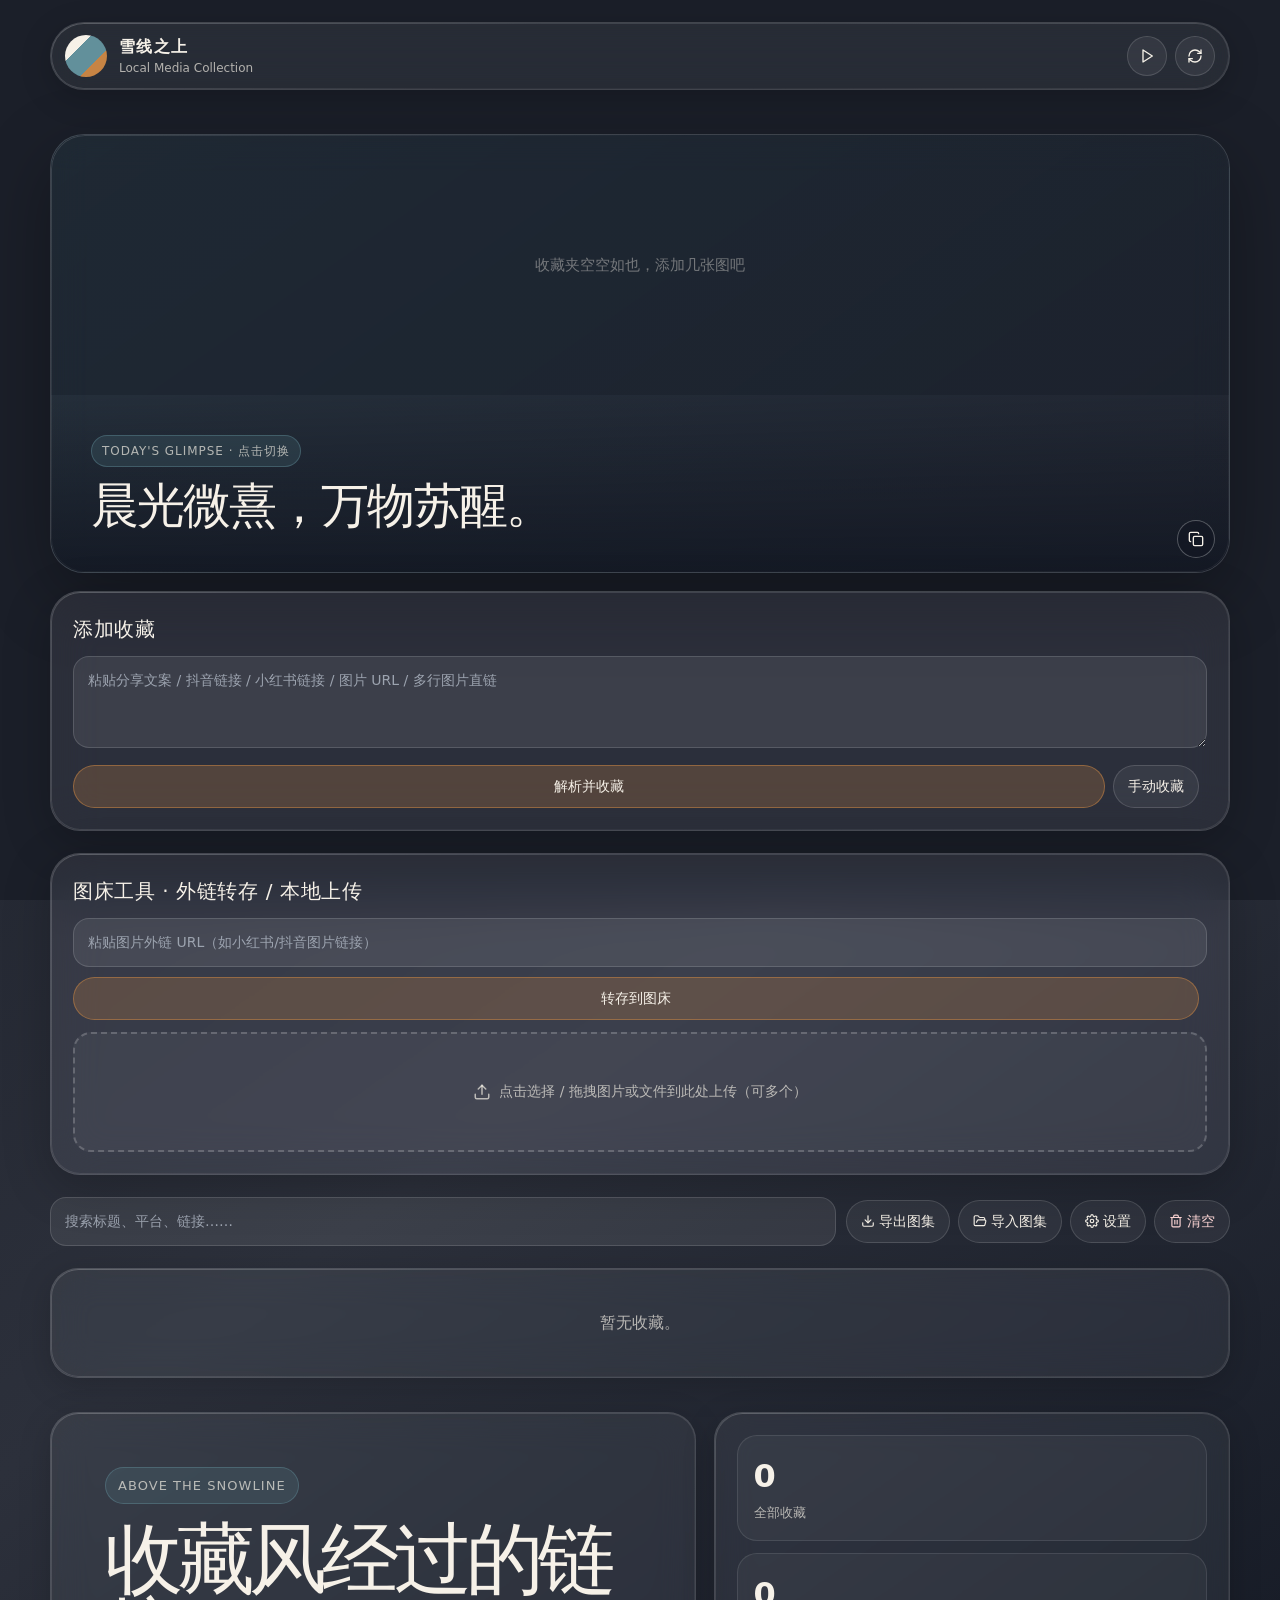
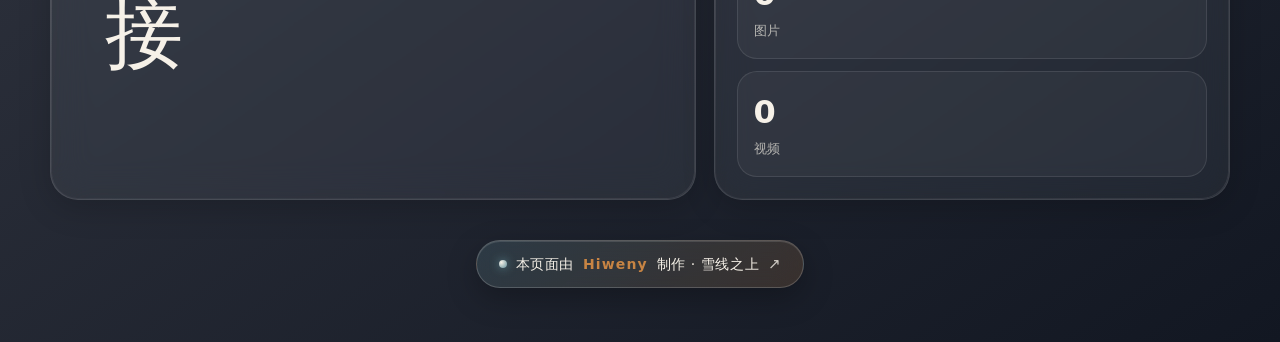
==== commit 748109b0: "随机图9秒自动轮播（默认开，可在设置关闭）；卡片右下角复制直链；背景设置合并为设置弹窗，新增模糊/亮度调节，去除暗色遮罩；底部署名单行" ====
--- a/index.html
+++ b/index.html
@@ -174,8 +174,8 @@
  *
  * This source code is licensed under the ISC license.
  * See the LICENSE file in the root directory of this source tree.
- */const Lm=tt("X",[["path",{d:"M18 6 6 18",key:"1bl5f8"}],["path",{d:"m6 6 12 12",key:"d8bk6v"}]]),BgIc=tt("Image",[["rect",{width:"18",height:"18",x:"3",y:"3",rx:"2",ry:"2",key:"bgic1"}],["circle",{cx:"9",cy:"9",r:"2",key:"bgic2"}],["path",{d:"m21 15-3.086-3.086a2 2 0 0 0-2.828 0L6 21",key:"bgic3"}]]),UpIc=tt("Upload",[["path",{d:"M21 15v4a2 2 0 0 1-2 2H5a2 2 0 0 1-2-2v-4",key:"upic1"}],["polyline",{points:"17 8 12 3 7 8",key:"upic2"}],["line",{x1:"12",x2:"12",y1:"3",y2:"15",key:"upic3"}]]),Jd="snowline_media_collection_v2",BgDef="https://s41.ax1x.com/2026/09/04/pnkaWjK.png",BgKey="snowline_bg_setting_v1",Kn="https://api.cors.syrins.tech/?url=",cxFix="https://proxy.corsfix.com/?",cxIsteed="https://cors.isteed.cc/",cxLol="https://api.cors.lol/?url=",cxEu="https://cors.eu.org/",Pone="https://pone.rs/upload",Gw="https://api.yujn.cn/api/360_img.php",Yw="https://api.yujn.cn/api/upload_wy.php",Kw=["ps.ssl.qhmsg.com","qhmsg.com","qhimg.com","qhimgs","360tpcdn.com","youjian.cc","netease.com"],qi=[{name:"网易云热歌",url:"https://node.api.xfabe.com/api/wangyi/randomMusic?type=json",proxy:!1},{name:"随机酷狗",url:"https://v2.xxapi.cn/api/randomkuwo",proxy:!1}],ef=e=>{const t=String(e).match(/https?:\/\/[^\s<>"{}|\\^`]+/i);return t?t[0].replace(/[)，。；！？,.;!?）]+$/,""):""},eu=e=>/^https?:\/\/.+\.(png|jpe?g|webp|gif|avif)(\?.*)?$/i.test(String(e).trim());async function Mm(e){if(navigator.clipboard&&window.isSecureContext)try{return await navigator.clipboard.writeText(e),!0}catch{}try{const t=document.createElement("textarea");t.value=e,t.style.position="fixed",t.style.left="-9999px",t.style.top="0",document.body.appendChild(t),t.focus(),t.select();const n=document.execCommand("copy");return document.body.removeChild(t),n}catch{}return!1}const cc=e=>Kw.some(t=>String(e).includes(t)),Xw=e=>e&&e.length>0&&e.every(cc);function pt(e,t,n){const r=new AbortController,o=setTimeout(()=>r.abort(),t),i=n?Object.assign({},n,{signal:r.signal}):{signal:r.signal};return fetch(e,i).finally(()=>clearTimeout(o))}async function dc(e,t=15e3,n){const r=[()=>pt(e,t,n),()=>pt(Kn+e,t,n)];let o=null;for(const i of r)try{const s=await i();if(!s)continue;const l=await s.text();if(!l)continue;try{return JSON.parse(l)}catch(a){o=a}}catch(s){o=s}throw o||new Error("fetch failed")}function qw(){const[e,t]=v.useState(""),n=v.useRef(null);return{show:v.useCallback(i=>{t(i),clearTimeout(n.current),n.current=setTimeout(()=>t(""),2600)},[]),node:e?b.jsx("div",{style:{position:"fixed",top:"20px",left:"50%",transform:"translateX(-50%)",zIndex:99999,background:"rgba(44,48,59,.94)",color:"#F6F1E8",padding:"10px 24px",borderRadius:"20px",fontSize:"14px",pointerEvents:"none",border:"1px solid rgba(246,241,232,.18)",backdropFilter:"blur(12px)",boxShadow:"0 8px 32px rgba(0,0,0,.3)"},children:e}):null}}function parsePone(e){try{const n=JSON.parse(e);if(Array.isArray(n.files)&&n.files[0]&&n.files[0].url)return n.files[0].url;if(n.url)return n.url}catch{}const m=String(e).trim().match(/https?:\/\/u\.pone\.rs\/[^\s"'<>\]]+/i);return m?m[0]:null}function tf(e){try{const n=JSON.parse(e);if(n.code===200&&n.url||n.url)return n.url;if(n.data&&n.data.url)return n.data.url;if(n.status_code===200&&n.image&&n.image.url)return n.image.url}catch{}const t=e.trim();return/^https?:\/\//.test(t)&&!t.includes("{")?t:null}async function tu(e,t=25e3){if(cc(e))return e;const enc=encodeURIComponent(e),api=Gw+"?url="+enc,attempts=[[api,null],[cxLol+encodeURIComponent(api),null],[cxFix+Gw,{method:"POST",headers:{"Content-Type":"application/x-www-form-urlencoded"},body:"url="+enc}],[cxFix+Gw+"?url="+encodeURIComponent(enc),null],[cxEu+Gw+"?url="+encodeURIComponent(enc),null],[cxIsteed+api,null],[Kn+encodeURIComponent(api),null]];let last="";for(let round=0;round<2;round++){for(const[r,o]of attempts){try{const resp=await pt(r,t,o);if(!resp||!resp.ok){last="HTTP "+(resp&&resp.status);continue}const txt=await resp.text(),link=tf(txt);if(link&&/qhmsg|qhimg|qhimgs|360tpcdn/.test(link))return link;last=txt.slice(0,120)}catch(err){last=err.message||String(err)}}}return null}async function tuLocal(file){const run=async()=>{const fd=new FormData;fd.append("files[]",file,file.name||("file_"+Date.now()));const channels=[Pone,cxEu+Pone,cxFix+Pone,Kn+encodeURIComponent(Pone)];let last="";for(const u of channels){try{const resp=await pt(u,12e4,{method:"POST",body:fd});if(!resp||!resp.ok){last="HTTP "+(resp&&resp.status);continue}const txt=await resp.text(),link=parsePone(txt);if(link)return link;last=txt.slice(0,120)}catch(err){last=err.message||String(err)}}throw new Error(last||"文件上传失败")};for(let round=0;round<2;round++){try{return await run()}catch(e){if(round===1)throw e;await new Promise(r=>setTimeout(r,700))}}}async function Zw(e,t){if(!e||!e.length)return e;const n=[];for(let r=0;r<e.length;r++)if(cc(e[r]))n.push(e[r]);else{t&&t(r+1,e.length);const o=await tu(e[r]);if(!o)throw new Error("第"+(r+1)+"张图片转存失败");n.push(o)}return n}async function Jw(e){if(!/v\.douyin\.com|b23\.tv|v\.kuaishou\.com|xhslink\.com|t\.toutiao\.com/.test(e))return null;const n=[()=>pt(e,1e4,{redirect:"follow"}),()=>pt(Kn+encodeURIComponent(e),1e4,{redirect:"follow"})];for(const r of n)try{const i=(await r()).url;if(i&&i!==e&&!i.includes("bugpk.com"))return i}catch{}return null}function e2(e){const t=e.match(/[?&]xsec_token=([^&]+)/);return t?t[1]:null}async function Zi(e,t){const n="https://api.bugpk.com/api/douyin?url="+encodeURIComponent(t);try{const r=await dc(n,18e3);if(r.code===200&&r.data){const o=r.data;e.title=o.title||o.desc||"",e.author=o.author&&(o.author.name||o.author)||"",e.coverUrl=o.cover||"";let i=Array.from(o.images||[]),s=o.url||o.video||o.video_url||o.videoUrl||"";return o.live_photo&&o.live_photo.length&&(o.live_photo.forEach(l=>{l.image&&!i.includes(l.image)&&i.push(l.image)}),s||(s=o.live_photo[0].video||"")),e.mediaUrls=i,e.videoUrl=s,o.video_backup&&Array.isArray(o.video_backup)&&o.video_backup.length&&(e._videoBackups=o.video_backup.map(l=>l.url||l).filter(Boolean)),o.music&&o.music.url&&(e._musicUrl=o.music.url,e._musicName=o.music.name||o.music.title||""),e.videoUrl?e.type="video":e.mediaUrls.length&&(e.type="image"),e.platform="douyin",e.tags=["douyin"],!0}}catch{}return!1}async function Ji(e,t){const n=e2(t);let r="https://api.bugpk.com/api/xhsjx?url="+encodeURIComponent(t);n&&(r+="&xsec_token="+encodeURIComponent(n));try{const o=await dc(r,18e3);if(o.code===200&&o.data){const i=o.data;e.title=i.title||i.desc||"",e.author=typeof i.author=="string"?i.author:i.author&&i.author.name||"",e.coverUrl=i.cover||"";let s=Array.from(i.images||[]),l=i.url||i.video||"";return i.live_photo&&i.live_photo.length&&(i.live_photo.forEach(a=>{a.image&&!s.includes(a.image)&&s.push(a.image)}),l||(l=i.live_photo[0].video||"")),e.mediaUrls=s,e.videoUrl=l,e.videoUrl?e.type="video":e.mediaUrls.length&&(e.type="image"),e.platform="xhs",e.tags=["xhs"],!0}}catch{}return!1}async function Rr(e,t){const n="https://api.bugpk.com/api/short_videos?url="+encodeURIComponent(t);try{const r=await dc(n,18e3);if(r.code===200&&r.data){const o=r.data;e.title=o.title||o.desc||"",e.author=typeof o.author=="string"?o.author:o.author&&(o.author.name||o.author.nickname)||"",e.coverUrl=o.cover||"";let i=Array.from(o.images||[]),s=o.url||o.video||o.video_url||"";return o.live_photo&&o.live_photo.length&&(o.live_photo.forEach(l=>{l.image&&!i.includes(l.image)&&i.push(l.image)}),s||(s=o.live_photo[0].video||"")),e.mediaUrls=i,e.videoUrl=s,o.video_backup&&Array.isArray(o.video_backup)&&o.video_backup.length&&(e._videoBackups=o.video_backup.map(l=>l.url||l).filter(Boolean)),o.music&&o.music.url&&(e._musicUrl=o.music.url,e._musicName=o.music.name||o.music.title||""),e.videoUrl?e.type="video":e.mediaUrls.length&&(e.type="image"),e.platform="general",e.tags=["general"],!0}}catch{}return!1}function nf(e){const t=e.split(/\n+/).map(i=>i.trim()).filter(Boolean);if(t.length<2)return null;const n=t.filter(eu);if(n.length<2)return null;const r=t[0],o=r&&!eu(r)?r:"手动图集 "+new Date().toLocaleDateString("zh-CN");return{id:"album_"+Date.now(),platform:"manual-album",type:"image",title:o,sourceUrl:n[0],resolvedUrl:n[0],coverUrl:n[0],mediaUrls:n,videoUrl:"",tags:["album"],createdAt:new Date().toISOString(),note:""}}let rf=0;async function t2(){for(let e=0;e<qi.length;e++){const t=(rf+e)%qi.length,n=qi[t],r=n.url+(n.url.includes("?")?"&":"?")+"_t="+Date.now(),o=n.proxy?[Kn+r]:[r,Kn+r];for(const i of o)try{const s=await pt(i,1e4);if(!s||!s.ok)continue;const l=await s.json(),a=l.data||l,u=a.name||a.title||"未知歌曲",d=a.artistsname||a.singer||a.artist||n.name,f=a.url||a.mp3||"",p=a.picurl||a.image||a.cover||"";if(f)return rf=(t+1)%qi.length,{name:u,url:f,cover:p,artist:d}}catch{}}return null}function n2(){v.useEffect(()=>{const e=()=>{document.querySelectorAll('div[style*="fixed"], div[style*="fixed"], iframe').forEach(l=>{const a=l.getBoundingClientRect(),u=(l.textContent||"").toLowerCase();a.right>window.innerWidth-200&&a.bottom>window.innerHeight-120&&a.width<220&&a.height<100&&(u.includes("nocode")||u.includes("生成")||u.includes("catpaw")||u.includes("meituan"))&&(l.style.display="none")}),document.querySelectorAll('button[aria-label="close"], [class*="close"], svg[class*="close"]').forEach(l=>{const a=l.getBoundingClientRect();if(a.right>window.innerWidth-200&&a.bottom>window.innerHeight-120){const u=l.closest('div[style*="fixed"]')||l.parentElement;if(u){const d=(u.textContent||"").toLowerCase();if(d.includes("nocode")||d.includes("生成")||d.includes("catpaw")){try{l.click()}catch{}u.style.display="none"}}}})};e();const t=setInterval(e,1e3),n=setTimeout(e,500),r=setTimeout(e,2e3),o=setTimeout(e,5e3);return()=>{clearInterval(t),clearTimeout(n),clearTimeout(r),clearTimeout(o)}},[])}function r2(){const{show:e,node:t}=qw();n2();const[n,r]=v.useState([]),[o,i]=v.useState(""),[s,l]=v.useState(""),[a,u]=v.useState(""),[d,f]=v.useState(!1),[p,c]=v.useState(""),[x,y]=v.useState(!1),[w,m]=v.useState(""),[h,g]=v.useState("正在等待一句合适的话。"),[k,S]=v.useState(null),[E,C]=v.useState(!1),[O,I]=v.useState(!1),L=v.useRef(null),[Q,U]=v.useState(""),[K,J]=v.useState(""),[fe,q]=v.useState(""),[Z,R]=v.useState(""),[T,M]=v.useState(null),[G,$]=v.useState(!1),ne=v.useRef(null),ee=v.useRef(n);ee.current=n,v.useEffect(()=>{(async()=>{const N=()=>{const j=new Date().getHours();return j>=5&&j<8?"晨光微熹，万物苏醒。":j>=8&&j<12?"日光正好，且行且惜。":j>=12&&j<14?"午后风暖，稍作停留。":j>=14&&j<17?"斜阳渐远，光影悠长。":j>=17&&j<20?"暮色四合，归途有风。":j>=20&&j<23?"夜深露重，灯火可亲。":"万籁俱寂，星河入梦。"};try{const j=await pt("https://api.shanhe.kim/API/随机一言.php?type=json",8e3);if(j.ok){const _=await j.json();if(_&&_.content){g(_.content.trim());return}}}catch{}try{const j=await pt(Kn+"https://api.shanhe.kim/API/随机一言.php?type=json",8e3);if(j.ok){const _=await j.json();if(_&&_.content){g(_.content.trim());return}}}catch{}try{const j=await pt("https://api.shanhe.kim/API/随机一言.php?type=text",8e3);if(j.ok){const _=await j.text();if(_&&_.trim()){g(_.trim());return}}}catch{}try{const j=await pt("https://api.yujn.cn/api/shijing.php",8e3);if(j.ok){const _=await j.text();if(_&&_.trim()){g(_.trim());return}}}catch{}try{const j=await pt(Kn+"https://api.yujn.cn/api/shijing.php",8e3);if(j.ok){const _=await j.text();if(_&&_.trim()){g(_.trim());return}}}catch{}g(N())})()},[]);const ge=v.useCallback(()=>{const N=ee.current.flatMap(j=>Array.isArray(j.mediaUrls)&&j.mediaUrls.length?j.mediaUrls:j.coverUrl?[j.coverUrl]:[]).filter(j=>j&&!j.startsWith("data:"));if(N.length){y(!1);const j=N[Math.floor(Math.random()*N.length)],_=new Image;_.onload=()=>{m(j),requestAnimationFrame(()=>y(!0))},_.onerror=()=>{y(!0)},_.src=j}else y(!0)},[]);v.useEffect(()=>{let N={},j=localStorage.getItem(Jd)||localStorage.getItem("snowline_media_collection_v1");try{N=JSON.parse(j||"{}")}catch{}let _=N.items||[];const H=N._albumIdx||{};_.forEach(F=>{const oe=(F.mediaUrls||[]).length;oe>1&&(F._idx=((H[F.id]||0)+1)%oe)}),r(_);const B=_.flatMap(F=>Array.isArray(F.mediaUrls)&&F.mediaUrls.length?F.mediaUrls:F.coverUrl?[F.coverUrl]:[]).filter(F=>F&&!F.startsWith("data:"));let bgConf={};try{bgConf=JSON.parse(localStorage.getItem(BgKey)||"{}")}catch{}const bgM0=bgConf.mode==="random"?"random":"url",bgU0=bgConf.url||BgDef;setBgMode(bgM0),setBgUrl(bgU0),setBgSrc(bgM0==="random"&&B.length?B[Math.floor(Math.random()*B.length)]:bgU0);if(B.length){const F=B[Math.floor(Math.random()*B.length)],oe=new Image;oe.onload=()=>{c(F),setTimeout(()=>f(!0),800)},oe.onerror=()=>f(!0),oe.src=F}else setTimeout(()=>f(!0),1200);const ye=()=>setTimeout(()=>f(!0),500);document.readyState==="complete"?ye():window.addEventListener("load",ye);const je=setTimeout(()=>f(!0),4500);return()=>{clearTimeout(je)}},[]),v.useEffect(()=>{n.length>=0&&ge()},[n,ge]);const ae=v.useCallback(N=>{const j={};N.forEach(_=>{(_.mediaUrls||[]).length>1&&(j[_.id]=_._idx||0)}),localStorage.setItem(Jd,JSON.stringify({updatedAt:new Date().toISOString(),items:N,_albumIdx:j}))},[]),W=v.useCallback(N=>{r(j=>{const _=[N,...j];return ae(_),_})},[ae]),vt=v.useCallback((N,j)=>{r(_=>{const H=_.map(B=>B.id===N?{...B,...j(B)}:B);return ae(H),H})},[ae]),Mt=v.useCallback(N=>{r(j=>{const _=j.filter(H=>H.id!==N);return ae(_),_})},[ae]),qt=v.useCallback((N,j)=>{vt(N,_=>{const H=(_.mediaUrls||[]).length;return H<2?{}:{_idx:(((_._idx||0)+j)%H+H)%H}})},[vt]),At=v.useCallback((N,j)=>{vt(N,_=>{const H=[..._.mediaUrls||[]];if(j<0||j>=H.length)return{};H.splice(j,1);const B=H.length?Math.min(_._idx||0,H.length-1):0;return{mediaUrls:H,coverUrl:H[0]||_.coverUrl,_idx:B,type:H.length?"image":_.videoUrl?"video":"image"}}),e("已删除该图片")},[vt,e]),It=v.useCallback(async()=>{C(!0);const N=await t2();C(!1),N&&N.url?(S(N),setTimeout(()=>{L.current&&(L.current.src=N.url,L.current.play().then(()=>I(!0)).catch(()=>I(!1)))},50)):e("获取音乐失败，稍后再试")},[e]),Dt=v.useCallback(()=>{if(L.current)if(O)L.current.pause(),I(!1);else{if(!k){It();return}L.current.play().then(()=>I(!0)).catch(()=>I(!1))}},[O,k,It]);v.useEffect(()=>{const N=L.current;if(!N)return;const j=()=>I(!1);return N.addEventListener("ended",j),()=>{N.removeEventListener("ended",j),N.pause()}},[]);const Er=v.useCallback(async()=>{const N=a.trim();if(!N){e("没有内容");return}const j=nf(N);if(j){W(j),u(""),e("已添加图集 · "+j.mediaUrls.length+" 张 ✓");return}let _=ef(N);if(!_){e("没有找到链接");return}const H=_;let B=null;if(/v\.douyin\.com|b23\.tv|v\.kuaishou\.com|xhslink\.com|t\.toutiao\.com/.test(_)&&(l("解析短链接中…"),B=await Jw(_)),/\.(png|jpe?g|webp|gif|avif)(\?|$)/i.test(_)){W({id:"img_"+Date.now(),platform:"direct",type:"image",title:"图片直链",sourceUrl:_,resolvedUrl:_,coverUrl:_,mediaUrls:[_],videoUrl:"",tags:["direct"],createdAt:new Date().toISOString(),note:""}),u(""),e("已添加图片直链 ✓");return}const ye=/douyin|iesdouyin/.test(_)||/douyin|iesdouyin/.test(B||""),je=/xiaohongshu|xhslink/.test(_)||/xiaohongshu|xhslink/.test(B||"");if(ye){l("抖音解析中...");let ue={id:"douyin_"+Date.now(),platform:"douyin",type:"video",title:"",author:"",sourceUrl:H,resolvedUrl:_,coverUrl:"",mediaUrls:[],videoUrl:"",tags:["douyin"],createdAt:new Date().toISOString(),note:""},ce=await Zi(ue,H);!ce&&B&&(ce=await Zi(ue,B)),ce||(l("抖音接口失败，尝试通用解析..."),ce=await Rr(ue,H)),!ce&&B&&(ce=await Rr(ue,B)),ce?(l(""),u(""),ue.mediaUrls&&ue.mediaUrls.length>=1?M({item:ue,selected:new Set(ue.mediaUrls.map((Eo,tr)=>tr)),converting:!1}):(W(ue),e("解析成功 ✓（douyin 视频）"))):(l(""),e("抖音解析失败，请检查链接或稍后重试"));return}if(je){l("小红书解析中...");let ue={id:"xhs_"+Date.now(),platform:"xhs",type:"image",title:"",author:"",sourceUrl:H,resolvedUrl:_,coverUrl:"",mediaUrls:[],videoUrl:"",tags:["xhs"],createdAt:new Date().toISOString(),note:""},ce=await Ji(ue,H);!ce&&B&&(ce=await Ji(ue,B)),ce||(l("小红书接口失败，尝试通用解析..."),ce=await Rr(ue,H)),!ce&&B&&(ce=await Rr(ue,B)),ce?(l(""),u(""),ue.mediaUrls&&ue.mediaUrls.length>=1?M({item:ue,selected:new Set(ue.mediaUrls.map((Eo,tr)=>tr)),converting:!1}):(W(ue),e("解析成功 ✓（xhs 视频）"))):(l(""),e("小红书解析失败，请检查链接或稍后重试"));return}l("尝试解析中...");let F={id:"auto_"+Date.now(),platform:"auto",type:"media",title:"",author:"",sourceUrl:H,resolvedUrl:_,coverUrl:"",mediaUrls:[],videoUrl:"",tags:["auto"],createdAt:new Date().toISOString(),note:""},oe=await Rr(F,H);!oe&&B&&(oe=await Rr(F,B)),oe||(oe=await Zi(F,H)),!oe&&B&&(oe=await Zi(F,B)),oe||(oe=await Ji(F,H)),!oe&&B&&(oe=await Ji(F,B)),oe?(l(""),u(""),F.mediaUrls&&F.mediaUrls.length>=1?M({item:F,selected:new Set(F.mediaUrls.map((ue,ce)=>ce)),converting:!1}):(W(F),e("解析成功 ✓（"+F.platform+"）"))):(l(""),e("解析失败，请检查链接"))},[a,W,e]),bo=v.useCallback(async()=>{if(!T)return;const{item:N}=T,j=Array.from(T.selected).sort((_,H)=>_-H);if(!j.length){e("请至少选择一张图片");return}M(_=>_&&{..._,converting:!0});try{const _=j.map(ye=>N.mediaUrls[ye]).filter(Boolean);l("转存选中的 "+_.length+" 张图片中…");const H=await Zw(_,(ye,je)=>l("图片转存中… "+ye+"/"+je)),B={...N,mediaUrls:H,coverUrl:H[0]||N.coverUrl||"",type:"image",_imgbedConverted:!0};if(B.coverUrl&&!H.includes(B.coverUrl))try{const ye=await tu(B.coverUrl);ye&&(B.coverUrl=ye)}catch{}W(B),M(null),l(""),e("已转存并收藏 "+H.length+" 张图片 ✓")}catch{M(null),l(""),e("转存失败，请重试")}},[T,W,e]),Pr=v.useCallback(N=>{M(j=>{if(!j)return j;const _=new Set(j.selected);return _.has(N)?_.delete(N):_.add(N),{...j,selected:_}})},[]),ko=v.useCallback(()=>{M(N=>N&&{...N,selected:new Set(N.item.mediaUrls.map((j,_)=>_))})},[]),Jn=v.useCallback(()=>{M(N=>N&&{...N,selected:new Set})},[]),gn=v.useCallback(()=>{const N=a.trim(),j=nf(N);if(j){W(j),u(""),e("已添加图集 · "+j.mediaUrls.length+" 张 ✓");return}const _=ef(N);_?(W({id:"manual_"+Date.now(),platform:"manual",type:"image",title:"手动收藏",sourceUrl:_,resolvedUrl:_,coverUrl:_,mediaUrls:[_],videoUrl:"",tags:["manual"],createdAt:new Date().toISOString(),note:""}),u(""),e("已添加 ✓")):e("没有找到链接")},[a,W,e]),Pi=v.useCallback(()=>{const N=[];ee.current.forEach(_=>{const B=(_.mediaUrls&&_.mediaUrls.length?_.mediaUrls:_.coverUrl?[_.coverUrl]:[]).filter(F=>F&&F!=="local"&&!F.startsWith("data:"));if(!B.length)return;const ye=_.title||"未命名图集",je=_.platform||"unknown";N.push("# "+ye+" | "+je),B.forEach(F=>N.push(F))});const j=document.createElement("a");j.href=URL.createObjectURL(new Blob([N.join(`
-`)],{type:"text/plain"})),j.download="snowline-images.txt",j.click(),e("已导出 "+ee.current.length+" 个图集 ✓")},[e]),er=v.useCallback(N=>{N&&N.text().then(j=>{const _=j.trim();if(!_){e("文件为空");return}try{const F=JSON.parse(_),oe=Array.isArray(F)?F:F.items||[];if(oe.length){r(ue=>{const ce=[...oe,...ue];return ae(ce),ce}),e("已导入 "+oe.length+" 条收藏 ✓");return}}catch{}const H=_.split(/\r?\n/),B=[];let ye=null;for(const F of H){const oe=F.trim();if(oe)if(oe.startsWith("#")){const ce=oe.slice(1).trim().split("|").map(Eo=>Eo.trim());ye={title:ce[0]||"导入图集",platform:ce[1]||"import",urls:[]},B.push(ye)}else eu(oe)&&(ye||(ye={title:"导入图集 "+new Date().toLocaleDateString("zh-CN"),platform:"import",urls:[]},B.push(ye)),ye.urls.push(oe))}if(!B.length||B.every(F=>!F.urls.length)){e("没有可导入的图片直链");return}let je=0;B.forEach(F=>{if(!F.urls.length)return;const oe={id:"import_"+Date.now()+"_"+Math.random().toString(36).slice(2,7),platform:F.platform,type:"image",title:F.title,sourceUrl:F.urls[0],resolvedUrl:F.urls[0],coverUrl:F.urls[0],mediaUrls:F.urls,videoUrl:"",tags:["import"],createdAt:new Date().toISOString(),note:""};W(oe),je++}),e("已导入 "+je+" 个图集 ✓")}).catch(()=>e("导入失败"))},[W,e,ae]),So=v.useCallback(async()=>{const N=Z.trim();if(!N){e("请输入图片链接");return}q("转存中…");const j=await tu(N,2e4);j?(J(j),U(j),q("外链转存成功 ✓ 链接已生成"),R("")):q("转存失败，请检查链接是否有效")},[Z,e]),Zt=v.useCallback(()=>{const N=(K||"").split(/\s+/).filter(Boolean);if(!N.length)return;if(N.length===1)W({id:"imgbed_"+Date.now(),platform:"imgbed",type:"image",title:"图床图片",sourceUrl:N[0],resolvedUrl:N[0],coverUrl:N[0],mediaUrls:[N[0]],videoUrl:"",tags:["imgbed"],createdAt:new Date().toISOString(),note:""});else W({id:"imgbed_album_"+Date.now(),platform:"imgbed",type:"image",title:"图床图集 "+new Date().toLocaleDateString("zh-CN"),sourceUrl:N[0],resolvedUrl:N[0],coverUrl:N[0],mediaUrls:N,videoUrl:"",tags:["imgbed","album"],createdAt:new Date().toISOString(),note:""});e("已收藏到本地 ✓")},[K,W,e]),vl=v.useCallback(async()=>{if(!K)return;const N=await Mm(K);e(N?"已复制链接":"复制失败")},[K,e]),[bgForm,setBgForm]=v.useState(null),[bgSrc,setBgSrc]=v.useState(BgDef),[bgMode,setBgMode]=v.useState("url"),[bgUrl,setBgUrl]=v.useState(BgDef),[upBusy,setUpBusy]=v.useState(!1),pickBg=v.useCallback((mode,url)=>{if(mode==="random"){const N=ee.current.flatMap(j=>Array.isArray(j.mediaUrls)&&j.mediaUrls.length?j.mediaUrls:j.coverUrl?[j.coverUrl]:[]).filter(j=>j&&!j.startsWith("data:"));if(N.length)return N[Math.floor(Math.random()*N.length)]}return url||BgDef},[]),saveBg=v.useCallback((mode,url)=>{const u=mode==="url"?url||BgDef:"";localStorage.setItem(BgKey,JSON.stringify({mode:mode,url:u})),setBgMode(mode),setBgUrl(u||BgDef),setBgSrc(pickBg(mode,u)),setBgForm(null),e(mode==="random"?"背景已切换为随机收藏图片，刷新页面会再次随机 ✓":"背景已应用 ✓")},[e,pickBg]),localUpload=v.useCallback(async files=>{const arr=Array.from(files||[]);if(!arr.length)return;if(arr.some(f=>f.size>100*1024*1024)){e("单个文件不能超过 100MB");return}setUpBusy(!0);const links=[];let fail=0;for(let i=0;i<arr.length;i++){q("本地文件上传中… "+(i+1)+"/"+arr.length);try{const link=await tuLocal(arr[i]);link&&links.push(link)}catch(err){fail++}}setUpBusy(!1);if(links.length){const imgs=links.filter(u=>/\.(png|jpe?g|webp|gif|avif|bmp|ico|svg)(\?|#|$)/i.test(u));J(links.join("\n")),U(imgs[0]||""),R(""),q(fail?"部分上传失败，已生成 "+links.length+" 个链接":"本地文件上传成功 ✓ "+links.length+" 个链接已生成"),e(fail?"部分文件上传失败":"上传成功 ✓")}else q("上传失败，请稍后重试")},[e]),Ri=v.useMemo(()=>{const N=o.toLowerCase();return n.filter(j=>JSON.stringify(j).toLowerCase().includes(N))},[n,o]),Co=v.useMemo(()=>({total:n.length,imgs:n.filter(N=>N.type==="image").length,vids:n.filter(N=>N.type==="video").length}),[n]);return v.useEffect(()=>{const N=j=>{document.querySelectorAll(".glass-hover:hover").forEach(_=>{const H=_.getBoundingClientRect();_.style.setProperty("--mx",(j.clientX-H.left)/H.width*100+"%"),_.style.setProperty("--my",(j.clientY-H.top)/H.height*100+"%")})};return document.addEventListener("mousemove",N,{passive:!0}),()=>document.removeEventListener("mousemove",N)},[]),v.useEffect(()=>{const N=()=>{window.scrollY>200?($(!0),clearTimeout(ne.current),ne.current=setTimeout(()=>$(!1),1500)):$(!1)};return window.addEventListener("scroll",N,{passive:!0}),()=>window.removeEventListener("scroll",N)},[]),b.jsxs(b.Fragment,{children:[b.jsx("style",{children:s2}),b.jsx("div",{className:"app-bg"+(bgSrc?" ready":""),"aria-hidden":!0,children:b.jsx("img",{src:bgSrc,referrerPolicy:"no-referrer",alt:""})}),b.jsxs("div",{id:"splash",style:{position:"fixed",inset:0,zIndex:99999,display:"flex",flexDirection:"column",alignItems:"center",justifyContent:"center",background:"#2C303B",transition:"opacity .6s ease, visibility .6s ease",opacity:d?0:1,visibility:d?"hidden":"visible",pointerEvents:d?"none":"auto"},children:[p?b.jsx("img",{src:p,referrerPolicy:"no-referrer",style:{position:"absolute",inset:0,width:"100%",height:"100%",objectFit:"cover",opacity:.55,filter:"blur(2px) brightness(0.7)"},alt:""}):null,b.jsx("div",{style:{position:"absolute",inset:0,background:"linear-gradient(180deg,rgba(27,31,41,.3),rgba(18,23,34,.7))"}}),b.jsx("div",{style:{width:84,height:84,borderRadius:22,background:"linear-gradient(135deg,#F6F1E8 0 31%,#62909B 31% 67%,#C78444 67%)",boxShadow:"0 24px 64px rgba(0,0,0,.5)",marginBottom:22,zIndex:1,animation:"splashPulse 1.2s ease-in-out infinite"}}),b.jsx("div",{style:{fontSize:28,fontWeight:850,letterSpacing:"0.06em",color:"#F6F1E8",zIndex:1,textShadow:"0 2px 12px rgba(0,0,0,.5)"},children:"雪线之上"}),b.jsx("div",{style:{fontSize:14,color:"rgba(246,241,232,.7)",marginTop:8,zIndex:1},children:"收藏风经过的链接"})]}),b.jsxs("div",{className:"wrap",children:[b.jsxs("header",{className:"top glass-hover",children:[b.jsxs("div",{className:"brand",children:[b.jsx("div",{className:"logo",style:k&&k.cover?{backgroundImage:`url("${k.cover}")`,backgroundSize:"cover",backgroundPosition:"center",animation:O?"spin 8s linear infinite":"none"}:{}}),b.jsxs("div",{style:{minWidth:0,flex:1},children:[b.jsx("b",{style:{display:"block",letterSpacing:"0.08em",whiteSpace:"nowrap",overflow:"hidden",textOverflow:"ellipsis"},children:k?k.name||"未知歌曲":"雪线之上"}),b.jsx("span",{style:{display:"block",color:"rgba(246,241,232,.68)",fontSize:12,whiteSpace:"nowrap",overflow:"hidden",textOverflow:"ellipsis"},children:k?k.artist||"网易云随机音乐":"Local Media Collection"})]})]}),b.jsxs("div",{className:"top-actions",children:[b.jsx("button",{className:"pill music-btn",onClick:Dt,title:O?"暂停":"播放",disabled:E,children:E?b.jsx(Ws,{size:16,className:"spin"}):O?b.jsx(Ww,{size:16}):b.jsx(Vw,{size:16})}),b.jsx("button",{className:"pill music-btn",onClick:It,title:"换一首",disabled:E,children:b.jsx(Qw,{size:16,className:E?"spin":""})})]})]}),b.jsx("audio",{ref:L}),b.jsxs("section",{className:"daily card",id:"dailyCover",onClick:ge,style:{cursor:"pointer"},children:[b.jsx("div",{className:"daily-img-wrap",children:w?b.jsx("img",{src:w,referrerPolicy:"no-referrer",className:"daily-img "+(x?"ready":""),alt:""}):b.jsx("div",{className:"daily-placeholder",children:x?"收藏夹空空如也，添加几张图吧":""})}),b.jsxs("div",{className:"daily-shade-bottom",children:[b.jsx("span",{className:"eyebrow",children:"TODAY'S GLIMPSE · 点击切换"}),b.jsx("h1",{id:"dailyTitle",children:h})]})]}),b.jsxs("section",{className:"parser card glass-hover",children:[b.jsx("h2",{children:"添加收藏"}),b.jsx("textarea",{value:a,onChange:N=>u(N.target.value),placeholder:"粘贴分享文案 / 抖音链接 / 小红书链接 / 图片 URL / 多行图片直链"}),b.jsxs("div",{className:"parser-row",children:[b.jsx("button",{className:"btn primary",onClick:Er,children:"解析并收藏"}),b.jsx("button",{className:"btn",onClick:gn,children:"手动收藏"})]}),b.jsx("p",{className:"hint",children:s})]}),b.jsxs("section",{className:"parser card glass-hover",id:"imgbedCard",children:[b.jsx("h2",{children:"图床工具 · 外链转存 / 本地上传"}),b.jsxs("div",{children:[b.jsx("input",{type:"text",className:"input",value:Z,onChange:N=>R(N.target.value),placeholder:"粘贴图片外链 URL（如小红书/抖音图片链接）",onKeyDown:N=>{N.key==="Enter"&&So()}}),b.jsx("div",{className:"parser-row",style:{gridTemplateColumns:"1fr auto",marginTop:10},children:b.jsx("button",{className:"btn primary",onClick:So,children:"转存到图床"})})]}),b.jsxs("label",{className:"imgbed-dropzone",style:{marginTop:12},onDragOver:ev=>{ev.preventDefault()},onDrop:ev=>{ev.preventDefault();const f=ev.dataTransfer.files;f&&f.length&&localUpload(f)},children:[b.jsx("input",{type:"file",multiple:!0,accept:"image/*,*/*",style:{display:"none"},onChange:ev=>{const f=ev.target.files;f&&f.length&&localUpload(f),ev.target.value=""}}),b.jsxs("span",{style:{display:"inline-flex",alignItems:"center",gap:8,color:"var(--muted)",fontSize:14,pointerEvents:"none"},children:[b.jsx(upBusy?Ws:UpIc,{size:18,className:upBusy?"spin":""}),upBusy?" 正在上传文件…":" 点击选择 / 拖拽图片或文件到此处上传（可多个）"]})]}),Q&&b.jsx("div",{className:"imgbed-preview",style:{marginTop:12,textAlign:"center"},children:b.jsx("img",{src:Q,style:{maxHeight:200,borderRadius:14,boxShadow:"0 8px 24px rgba(0,0,0,.3)"},alt:""})}),K&&b.jsxs("div",{className:"imgbed-result",children:[b.jsx("p",{children:"图床链接："}),b.jsxs("div",{className:"imgbed-link-row",children:[b.jsx("input",{type:"text",className:"input",readOnly:!0,value:K}),b.jsx("button",{className:"btn",onClick:vl,children:b.jsxs("span",{style:{display:"inline-flex",alignItems:"center",gap:4},children:[b.jsx(Om,{size:14})," 复制"]})}),b.jsx("button",{className:"btn primary",onClick:Zt,children:b.jsxs("span",{style:{display:"inline-flex",alignItems:"center",gap:4},children:[b.jsx(Bw,{size:14})," 收藏"]})})]})]}),b.jsx("p",{className:"hint",children:fe})]}),b.jsxs("section",{children:[b.jsxs("div",{className:"toolbar",children:[b.jsx("input",{className:"input",value:o,onChange:N=>i(N.target.value),placeholder:"搜索标题、平台、链接……",style:{display:"flex",alignItems:"center"}}),b.jsxs("div",{className:"toolbar-btns",children:[b.jsx("button",{className:"pill",onClick:Pi,children:b.jsxs("span",{style:{display:"inline-flex",alignItems:"center",gap:4},children:[b.jsx(Uw,{size:14})," 导出图集"]})}),b.jsxs("label",{className:"pill file",style:{cursor:"pointer"},children:[b.jsxs("span",{style:{display:"inline-flex",alignItems:"center",gap:4},children:[b.jsx($w,{size:14})," 导入图集"]}),b.jsx("input",{type:"file",accept:".txt,application/json,text/plain",style:{display:"none"},onChange:N=>{const j=N.target.files[0];j&&er(j),N.target.value=""}})]}),b.jsx("button",{className:"pill",onClick:()=>setBgForm({mode:bgMode,url:bgUrl===BgDef?"":bgUrl}),title:"设置页面背景",children:b.jsxs("span",{style:{display:"inline-flex",alignItems:"center",gap:4},children:[b.jsx(BgIc,{size:14})," 背景设置"]})}),b.jsx("button",{className:"pill danger",onClick:()=>{confirm("清空本地收藏？")&&(r([]),ae([]),e("已清空"))},children:b.jsxs("span",{style:{display:"inline-flex",alignItems:"center",gap:4},children:[b.jsx(zm,{size:14})," 清空"]})})]})]}),b.jsx("div",{className:"grid",children:Ri.map(N=>b.jsx(i2,{it:N,onDel:Mt,onFlip:qt,onDeleteSingle:At,showToast:e},N.id))}),Ri.length===0&&b.jsx("div",{className:"empty card",children:"暂无收藏。"})]}),b.jsxs("section",{className:"hero hero-bottom",children:[b.jsxs("div",{className:"hero-main card glass-hover",children:[b.jsx("span",{className:"eyebrow",children:"ABOVE THE SNOWLINE"}),b.jsx("h1",{children:"收藏风经过的链接"})]}),b.jsxs("aside",{className:"side card glass-hover",children:[b.jsxs("div",{children:[b.jsx("strong",{children:Co.total}),b.jsx("span",{children:"全部收藏"})]}),b.jsxs("div",{children:[b.jsx("strong",{children:Co.imgs}),b.jsx("span",{children:"图片"})]}),b.jsxs("div",{children:[b.jsx("strong",{children:Co.vids}),b.jsx("span",{children:"视频"})]})]})]}),b.jsx("footer",{className:"site-foot",children:b.jsxs("a",{className:"foot-credit",href:"https://hiweny.github.io/Hiweny-s-web/",target:"_blank",rel:"noreferrer",children:[b.jsx("span",{className:"foot-dot"}),"本页面由 ",b.jsx("b",{children:"Hiweny"})," 制作 · 雪线之上",b.jsx("span",{className:"foot-arrow",children:"↗"})]})})]}),T&&b.jsx(o2,{modal:T,onToggle:Pr,onSelectAll:ko,onSelectNone:Jn,onConfirm:bo,onClose:()=>{M(null),l("")}}),bgForm&&b.jsx(BgModal,{cfg:bgForm,onSave:saveBg,onClose:()=>setBgForm(null)}),b.jsx("button",{className:"backtop "+(G?"show":""),onClick:()=>window.scrollTo({top:0,behavior:"smooth"}),"aria-label":"回到顶部",children:b.jsx("svg",{width:"22",height:"22",viewBox:"0 0 24 24",fill:"none",stroke:"currentColor",strokeWidth:"2.5",strokeLinecap:"round",strokeLinejoin:"round",children:b.jsx("polyline",{points:"18 15 12 9 6 15"})})}),t]})}function o2({modal:e,onToggle:t,onSelectAll:n,onSelectNone:r,onConfirm:o,onClose:i}){const{item:s,selected:l,converting:a}=e,u=s.mediaUrls||[],[d,f]=v.useState({}),[p,c]=v.useState({}),x=(y,w)=>{p[y]?f(m=>({...m,[y]:!0})):c(m=>({...m,[y]:!0}))};return b.jsx("div",{className:"modal-overlay",onClick:i,children:b.jsxs("div",{className:"modal-box",onClick:y=>y.stopPropagation(),children:[b.jsxs("div",{className:"modal-header",children:[b.jsx("h3",{children:"选择要转存的图片"}),b.jsx("button",{className:"modal-close",onClick:i,children:b.jsx(Lm,{size:18})})]}),b.jsxs("p",{className:"modal-sub",children:["已解析 ",u.length," 张图片，勾选要转存到图床并收藏的图片，未勾选的不会转存"]}),b.jsxs("div",{className:"modal-actions-top",children:[b.jsx("button",{className:"pill small-pill",onClick:n,children:"全选"}),b.jsx("button",{className:"pill small-pill",onClick:r,children:"取消全选"}),b.jsxs("span",{className:"modal-count",children:["已选 ",l.size,"/",u.length]})]}),b.jsx("div",{className:"modal-grid",children:u.map((y,w)=>{const m=p[w]?Kn+y:y;return b.jsxs("div",{className:"modal-thumb "+(l.has(w)?"checked":""),onClick:()=>t(w),children:[b.jsx("img",{src:m,referrerPolicy:"no-referrer",onLoad:()=>f(h=>({...h,[w]:!0})),onError:()=>x(w),alt:""}),!d[w]&&b.jsx("div",{className:"thumb-loading",children:b.jsx(Ws,{size:20,className:"spin"})}),b.jsx("div",{className:"thumb-check",children:l.has(w)?b.jsx(Dw,{size:22}):b.jsx("div",{className:"check-empty"})}),b.jsx("span",{className:"thumb-idx",children:w+1})]},w)})}),b.jsxs("div",{className:"modal-footer",children:[b.jsx("button",{className:"btn",onClick:i,disabled:a,children:"取消"}),b.jsx("button",{className:"btn primary",onClick:o,disabled:a||l.size===0,children:a?b.jsxs(b.Fragment,{children:[b.jsx(Ws,{size:16,className:"spin"})," 转存中…"]}):b.jsxs(b.Fragment,{children:[b.jsx(Iw,{size:16})," 转存并收藏 ",l.size," 张"]})})]})]})})}function i2({it:e,onDel:t,onFlip:n,onDeleteSingle:r,showToast:o}){const i=e.mediaUrls||[],s=e._idx||0,l=e.coverUrl||i[0]||"",a=i.length>0,u=a&&Xw(i),d=a?i[s%i.length]:l,f=async()=>{if(!d){o("无图片链接");return}const p=await Mm(d);o(p?"已复制此图直链":"复制失败")};return b.jsxs("article",{className:"item glass-hover",children:[b.jsx("div",{className:"media",children:i.length>1?b.jsxs("div",{className:"gallery",children:[b.jsx("div",{className:"stack s2"}),b.jsx("div",{className:"stack s1"}),b.jsx("img",{className:"page",src:i[s%i.length],referrerPolicy:"no-referrer",onError:p=>{p.target.style.opacity=.3},alt:""}),b.jsx("button",{className:"flip prev",onClick:p=>{p.stopPropagation(),n(e.id,-1)},children:"‹"}),b.jsx("button",{className:"flip next",onClick:p=>{p.stopPropagation(),n(e.id,1)},children:"›"}),b.jsxs("span",{className:"count",children:[s+1,"/",i.length]}),b.jsx("button",{className:"single-del",title:"删除此图",onClick:p=>{p.stopPropagation(),r(e.id,s)},children:b.jsx(Lm,{size:14})})]}):e.videoUrl?b.jsxs(b.Fragment,{children:[b.jsx("video",{src:e.videoUrl,poster:l,controls:!0,playsinline:!0}),e.note&&b.jsx("div",{className:"note-bar",children:e.note})]}):l?b.jsx("img",{src:l,referrerPolicy:"no-referrer",onError:p=>{p.target.style.opacity=.3},alt:""}):b.jsx("span",{style:{color:"rgba(246,241,232,.4)"},children:"NO PREVIEW"})}),b.jsxs("div",{className:"body",children:[b.jsxs("div",{className:"meta",children:[b.jsx("span",{className:"tag",children:e.platform}),b.jsx("span",{className:"type",children:e.type}),u&&b.jsx("span",{className:"tag",style:{background:"rgba(199,132,68,.2)",borderColor:"rgba(199,132,68,.4)"},children:"🔒 图床"})]}),b.jsx("p",{className:"title",children:e.title}),b.jsxs("div",{className:"links",children:[e.videoUrl&&b.jsx("a",{className:"small",target:"_blank",href:e.videoUrl,rel:"noreferrer",children:"视频"}),a&&b.jsx("button",{className:"small",onClick:f,children:b.jsxs("span",{style:{display:"inline-flex",alignItems:"center",gap:4},children:[b.jsx(Om,{size:12})," 复制此图直链"]})}),b.jsx("button",{className:"small",onClick:()=>t(e.id),children:b.jsxs("span",{style:{display:"inline-flex",alignItems:"center",gap:4},children:[b.jsx(zm,{size:12})," 删除"]})})]})]})]})}function BgModal({cfg:e,onSave:t,onClose:n}){const[r,i]=v.useState(e),set=p=>i(o=>({...o,...p}));return b.jsx("div",{className:"modal-overlay",onClick:n,children:b.jsxs("div",{className:"modal-box",style:{maxWidth:480},onClick:e=>e.stopPropagation(),children:[b.jsxs("div",{className:"modal-header",children:[b.jsx("h3",{children:"背景设置"}),b.jsx("button",{className:"modal-close",onClick:n,children:b.jsx(Lm,{size:18})})]}),b.jsxs("div",{style:{padding:"18px 20px",display:"grid",gap:12},children:[b.jsxs("label",{className:"bg-opt"+(r.mode==="url"?" active":""),children:[b.jsx("input",{type:"radio",name:"bgmode",checked:r.mode==="url",onChange:()=>set({mode:"url"})}),b.jsxs("span",{children:["自定义图片 URL",b.jsx("small",{className:"bg-opt-sub",children:"填入图片直链作为固定背景，留空则恢复默认背景"})]})]}),b.jsx("input",{type:"text",className:"input",disabled:r.mode!=="url",value:r.mode==="url"?r.url||"":"",placeholder:BgDef,onChange:e=>set({url:e.target.value})}),b.jsxs("label",{className:"bg-opt"+(r.mode==="random"?" active":""),children:[b.jsx("input",{type:"radio",name:"bgmode",checked:r.mode==="random",onChange:()=>set({mode:"random"})}),b.jsxs("span",{children:["随机收藏图片",b.jsx("small",{className:"bg-opt-sub",children:"每次刷新页面，随机换一张已收藏的图片直链作为背景"})]})]})]}),b.jsxs("div",{className:"modal-footer",children:[b.jsx("button",{className:"btn",onClick:n,children:"取消"}),b.jsx("button",{className:"btn primary",onClick:()=>t(r.mode,(r.url||"").trim()),children:"保存背景"})]})]})})}const s2=`
+ */const Lm=tt("X",[["path",{d:"M18 6 6 18",key:"1bl5f8"}],["path",{d:"m6 6 12 12",key:"d8bk6v"}]]),BgIc=tt("Image",[["rect",{width:"18",height:"18",x:"3",y:"3",rx:"2",ry:"2",key:"bgic1"}],["circle",{cx:"9",cy:"9",r:"2",key:"bgic2"}],["path",{d:"m21 15-3.086-3.086a2 2 0 0 0-2.828 0L6 21",key:"bgic3"}],]),SetIc=tt("Settings",[["circle",{cx:"12",cy:"12",r:"3",key:"setic1"}],["path",{d:"M19.4 15a1.65 1.65 0 0 0 .33 1.82l.06.06a2 2 0 0 1-2.83 2.83l-.06-.06a1.65 1.65 0 0 0-1.82-.33 1.65 1.65 0 0 0-1 1.51V21a2 2 0 0 1-4 0v-.09A1.65 1.65 0 0 0 9 19.4a1.65 1.65 0 0 0-1.82.33l-.06.06a2 2 0 1 1-2.83-2.83l.06-.06a1.65 1.65 0 0 0 .33-1.82 1.65 1.65 0 0 0-1.51-1H3a2 2 0 0 1 0-4h.09A1.65 1.65 0 0 0 4.6 9a1.65 1.65 0 0 0-.33-1.82l-.06-.06a2 2 0 1 1 2.83-2.83l.06.06a1.65 1.65 0 0 0 1.82.33H9a1.65 1.65 0 0 0 1-1.51V3a2 2 0 0 1 4 0v.09a1.65 1.65 0 0 0 1 1.51 1.65 1.65 0 0 0 1.82-.33l.06-.06a2 2 0 1 1 2.83 2.83l-.06.06a1.65 1.65 0 0 0-.33 1.82V9a1.65 1.65 0 0 0 1.51 1H21a2 2 0 0 1 0 4h-.09a1.65 1.65 0 0 0-1.51 1z",key:"setic2"}]]),UpIc=tt("Upload",[["path",{d:"M21 15v4a2 2 0 0 1-2 2H5a2 2 0 0 1-2-2v-4",key:"upic1"}],["polyline",{points:"17 8 12 3 7 8",key:"upic2"}],["line",{x1:"12",x2:"12",y1:"3",y2:"15",key:"upic3"}]]),Jd="snowline_media_collection_v2",BgDef="https://s41.ax1x.com/2026/09/04/pnkaWjK.png",BgKey="snowline_bg_setting_v1",Kn="https://api.cors.syrins.tech/?url=",cxFix="https://proxy.corsfix.com/?",cxIsteed="https://cors.isteed.cc/",cxLol="https://api.cors.lol/?url=",cxEu="https://cors.eu.org/",Pone="https://pone.rs/upload",Gw="https://api.yujn.cn/api/360_img.php",Yw="https://api.yujn.cn/api/upload_wy.php",Kw=["ps.ssl.qhmsg.com","qhmsg.com","qhimg.com","qhimgs","360tpcdn.com","youjian.cc","netease.com"],qi=[{name:"网易云热歌",url:"https://node.api.xfabe.com/api/wangyi/randomMusic?type=json",proxy:!1},{name:"随机酷狗",url:"https://v2.xxapi.cn/api/randomkuwo",proxy:!1}],ef=e=>{const t=String(e).match(/https?:\/\/[^\s<>"{}|\\^`]+/i);return t?t[0].replace(/[)，。；！？,.;!?）]+$/,""):""},eu=e=>/^https?:\/\/.+\.(png|jpe?g|webp|gif|avif)(\?.*)?$/i.test(String(e).trim());async function Mm(e){if(navigator.clipboard&&window.isSecureContext)try{return await navigator.clipboard.writeText(e),!0}catch{}try{const t=document.createElement("textarea");t.value=e,t.style.position="fixed",t.style.left="-9999px",t.style.top="0",document.body.appendChild(t),t.focus(),t.select();const n=document.execCommand("copy");return document.body.removeChild(t),n}catch{}return!1}const cc=e=>Kw.some(t=>String(e).includes(t)),Xw=e=>e&&e.length>0&&e.every(cc);function pt(e,t,n){const r=new AbortController,o=setTimeout(()=>r.abort(),t),i=n?Object.assign({},n,{signal:r.signal}):{signal:r.signal};return fetch(e,i).finally(()=>clearTimeout(o))}async function dc(e,t=15e3,n){const r=[()=>pt(e,t,n),()=>pt(Kn+e,t,n)];let o=null;for(const i of r)try{const s=await i();if(!s)continue;const l=await s.text();if(!l)continue;try{return JSON.parse(l)}catch(a){o=a}}catch(s){o=s}throw o||new Error("fetch failed")}function qw(){const[e,t]=v.useState(""),n=v.useRef(null);return{show:v.useCallback(i=>{t(i),clearTimeout(n.current),n.current=setTimeout(()=>t(""),2600)},[]),node:e?b.jsx("div",{style:{position:"fixed",top:"20px",left:"50%",transform:"translateX(-50%)",zIndex:99999,background:"rgba(44,48,59,.94)",color:"#F6F1E8",padding:"10px 24px",borderRadius:"20px",fontSize:"14px",pointerEvents:"none",border:"1px solid rgba(246,241,232,.18)",backdropFilter:"blur(12px)",boxShadow:"0 8px 32px rgba(0,0,0,.3)"},children:e}):null}}function parsePone(e){try{const n=JSON.parse(e);if(Array.isArray(n.files)&&n.files[0]&&n.files[0].url)return n.files[0].url;if(n.url)return n.url}catch{}const m=String(e).trim().match(/https?:\/\/u\.pone\.rs\/[^\s"'<>\]]+/i);return m?m[0]:null}function tf(e){try{const n=JSON.parse(e);if(n.code===200&&n.url||n.url)return n.url;if(n.data&&n.data.url)return n.data.url;if(n.status_code===200&&n.image&&n.image.url)return n.image.url}catch{}const t=e.trim();return/^https?:\/\//.test(t)&&!t.includes("{")?t:null}async function tu(e,t=25e3){if(cc(e))return e;const enc=encodeURIComponent(e),api=Gw+"?url="+enc,attempts=[[api,null],[cxLol+encodeURIComponent(api),null],[cxFix+Gw,{method:"POST",headers:{"Content-Type":"application/x-www-form-urlencoded"},body:"url="+enc}],[cxFix+Gw+"?url="+encodeURIComponent(enc),null],[cxEu+Gw+"?url="+encodeURIComponent(enc),null],[cxIsteed+api,null],[Kn+encodeURIComponent(api),null]];let last="";for(let round=0;round<2;round++){for(const[r,o]of attempts){try{const resp=await pt(r,t,o);if(!resp||!resp.ok){last="HTTP "+(resp&&resp.status);continue}const txt=await resp.text(),link=tf(txt);if(link&&/qhmsg|qhimg|qhimgs|360tpcdn/.test(link))return link;last=txt.slice(0,120)}catch(err){last=err.message||String(err)}}}return null}async function tuLocal(file){const run=async()=>{const fd=new FormData;fd.append("files[]",file,file.name||("file_"+Date.now()));const channels=[Pone,cxEu+Pone,cxFix+Pone,Kn+encodeURIComponent(Pone)];let last="";for(const u of channels){try{const resp=await pt(u,12e4,{method:"POST",body:fd});if(!resp||!resp.ok){last="HTTP "+(resp&&resp.status);continue}const txt=await resp.text(),link=parsePone(txt);if(link)return link;last=txt.slice(0,120)}catch(err){last=err.message||String(err)}}throw new Error(last||"文件上传失败")};for(let round=0;round<2;round++){try{return await run()}catch(e){if(round===1)throw e;await new Promise(r=>setTimeout(r,700))}}}async function Zw(e,t){if(!e||!e.length)return e;const n=[];for(let r=0;r<e.length;r++)if(cc(e[r]))n.push(e[r]);else{t&&t(r+1,e.length);const o=await tu(e[r]);if(!o)throw new Error("第"+(r+1)+"张图片转存失败");n.push(o)}return n}async function Jw(e){if(!/v\.douyin\.com|b23\.tv|v\.kuaishou\.com|xhslink\.com|t\.toutiao\.com/.test(e))return null;const n=[()=>pt(e,1e4,{redirect:"follow"}),()=>pt(Kn+encodeURIComponent(e),1e4,{redirect:"follow"})];for(const r of n)try{const i=(await r()).url;if(i&&i!==e&&!i.includes("bugpk.com"))return i}catch{}return null}function e2(e){const t=e.match(/[?&]xsec_token=([^&]+)/);return t?t[1]:null}async function Zi(e,t){const n="https://api.bugpk.com/api/douyin?url="+encodeURIComponent(t);try{const r=await dc(n,18e3);if(r.code===200&&r.data){const o=r.data;e.title=o.title||o.desc||"",e.author=o.author&&(o.author.name||o.author)||"",e.coverUrl=o.cover||"";let i=Array.from(o.images||[]),s=o.url||o.video||o.video_url||o.videoUrl||"";return o.live_photo&&o.live_photo.length&&(o.live_photo.forEach(l=>{l.image&&!i.includes(l.image)&&i.push(l.image)}),s||(s=o.live_photo[0].video||"")),e.mediaUrls=i,e.videoUrl=s,o.video_backup&&Array.isArray(o.video_backup)&&o.video_backup.length&&(e._videoBackups=o.video_backup.map(l=>l.url||l).filter(Boolean)),o.music&&o.music.url&&(e._musicUrl=o.music.url,e._musicName=o.music.name||o.music.title||""),e.videoUrl?e.type="video":e.mediaUrls.length&&(e.type="image"),e.platform="douyin",e.tags=["douyin"],!0}}catch{}return!1}async function Ji(e,t){const n=e2(t);let r="https://api.bugpk.com/api/xhsjx?url="+encodeURIComponent(t);n&&(r+="&xsec_token="+encodeURIComponent(n));try{const o=await dc(r,18e3);if(o.code===200&&o.data){const i=o.data;e.title=i.title||i.desc||"",e.author=typeof i.author=="string"?i.author:i.author&&i.author.name||"",e.coverUrl=i.cover||"";let s=Array.from(i.images||[]),l=i.url||i.video||"";return i.live_photo&&i.live_photo.length&&(i.live_photo.forEach(a=>{a.image&&!s.includes(a.image)&&s.push(a.image)}),l||(l=i.live_photo[0].video||"")),e.mediaUrls=s,e.videoUrl=l,e.videoUrl?e.type="video":e.mediaUrls.length&&(e.type="image"),e.platform="xhs",e.tags=["xhs"],!0}}catch{}return!1}async function Rr(e,t){const n="https://api.bugpk.com/api/short_videos?url="+encodeURIComponent(t);try{const r=await dc(n,18e3);if(r.code===200&&r.data){const o=r.data;e.title=o.title||o.desc||"",e.author=typeof o.author=="string"?o.author:o.author&&(o.author.name||o.author.nickname)||"",e.coverUrl=o.cover||"";let i=Array.from(o.images||[]),s=o.url||o.video||o.video_url||"";return o.live_photo&&o.live_photo.length&&(o.live_photo.forEach(l=>{l.image&&!i.includes(l.image)&&i.push(l.image)}),s||(s=o.live_photo[0].video||"")),e.mediaUrls=i,e.videoUrl=s,o.video_backup&&Array.isArray(o.video_backup)&&o.video_backup.length&&(e._videoBackups=o.video_backup.map(l=>l.url||l).filter(Boolean)),o.music&&o.music.url&&(e._musicUrl=o.music.url,e._musicName=o.music.name||o.music.title||""),e.videoUrl?e.type="video":e.mediaUrls.length&&(e.type="image"),e.platform="general",e.tags=["general"],!0}}catch{}return!1}function nf(e){const t=e.split(/\n+/).map(i=>i.trim()).filter(Boolean);if(t.length<2)return null;const n=t.filter(eu);if(n.length<2)return null;const r=t[0],o=r&&!eu(r)?r:"手动图集 "+new Date().toLocaleDateString("zh-CN");return{id:"album_"+Date.now(),platform:"manual-album",type:"image",title:o,sourceUrl:n[0],resolvedUrl:n[0],coverUrl:n[0],mediaUrls:n,videoUrl:"",tags:["album"],createdAt:new Date().toISOString(),note:""}}let rf=0;async function t2(){for(let e=0;e<qi.length;e++){const t=(rf+e)%qi.length,n=qi[t],r=n.url+(n.url.includes("?")?"&":"?")+"_t="+Date.now(),o=n.proxy?[Kn+r]:[r,Kn+r];for(const i of o)try{const s=await pt(i,1e4);if(!s||!s.ok)continue;const l=await s.json(),a=l.data||l,u=a.name||a.title||"未知歌曲",d=a.artistsname||a.singer||a.artist||n.name,f=a.url||a.mp3||"",p=a.picurl||a.image||a.cover||"";if(f)return rf=(t+1)%qi.length,{name:u,url:f,cover:p,artist:d}}catch{}}return null}function n2(){v.useEffect(()=>{const e=()=>{document.querySelectorAll('div[style*="fixed"], div[style*="fixed"], iframe').forEach(l=>{const a=l.getBoundingClientRect(),u=(l.textContent||"").toLowerCase();a.right>window.innerWidth-200&&a.bottom>window.innerHeight-120&&a.width<220&&a.height<100&&(u.includes("nocode")||u.includes("生成")||u.includes("catpaw")||u.includes("meituan"))&&(l.style.display="none")}),document.querySelectorAll('button[aria-label="close"], [class*="close"], svg[class*="close"]').forEach(l=>{const a=l.getBoundingClientRect();if(a.right>window.innerWidth-200&&a.bottom>window.innerHeight-120){const u=l.closest('div[style*="fixed"]')||l.parentElement;if(u){const d=(u.textContent||"").toLowerCase();if(d.includes("nocode")||d.includes("生成")||d.includes("catpaw")){try{l.click()}catch{}u.style.display="none"}}}})};e();const t=setInterval(e,1e3),n=setTimeout(e,500),r=setTimeout(e,2e3),o=setTimeout(e,5e3);return()=>{clearInterval(t),clearTimeout(n),clearTimeout(r),clearTimeout(o)}},[])}function r2(){const{show:e,node:t}=qw();n2();const[n,r]=v.useState([]),[o,i]=v.useState(""),[s,l]=v.useState(""),[a,u]=v.useState(""),[d,f]=v.useState(!1),[p,c]=v.useState(""),[x,y]=v.useState(!1),[w,m]=v.useState(""),[h,g]=v.useState("正在等待一句合适的话。"),[k,S]=v.useState(null),[E,C]=v.useState(!1),[O,I]=v.useState(!1),L=v.useRef(null),[Q,U]=v.useState(""),[K,J]=v.useState(""),[fe,q]=v.useState(""),[Z,R]=v.useState(""),[T,M]=v.useState(null),[G,$]=v.useState(!1),ne=v.useRef(null),ee=v.useRef(n);ee.current=n,v.useEffect(()=>{(async()=>{const N=()=>{const j=new Date().getHours();return j>=5&&j<8?"晨光微熹，万物苏醒。":j>=8&&j<12?"日光正好，且行且惜。":j>=12&&j<14?"午后风暖，稍作停留。":j>=14&&j<17?"斜阳渐远，光影悠长。":j>=17&&j<20?"暮色四合，归途有风。":j>=20&&j<23?"夜深露重，灯火可亲。":"万籁俱寂，星河入梦。"};try{const j=await pt("https://api.shanhe.kim/API/随机一言.php?type=json",8e3);if(j.ok){const _=await j.json();if(_&&_.content){g(_.content.trim());return}}}catch{}try{const j=await pt(Kn+"https://api.shanhe.kim/API/随机一言.php?type=json",8e3);if(j.ok){const _=await j.json();if(_&&_.content){g(_.content.trim());return}}}catch{}try{const j=await pt("https://api.shanhe.kim/API/随机一言.php?type=text",8e3);if(j.ok){const _=await j.text();if(_&&_.trim()){g(_.trim());return}}}catch{}try{const j=await pt("https://api.yujn.cn/api/shijing.php",8e3);if(j.ok){const _=await j.text();if(_&&_.trim()){g(_.trim());return}}}catch{}try{const j=await pt(Kn+"https://api.yujn.cn/api/shijing.php",8e3);if(j.ok){const _=await j.text();if(_&&_.trim()){g(_.trim());return}}}catch{}g(N())})()},[]);const curImg=v.useRef("");const ge=v.useCallback(()=>{const N=ee.current.flatMap(j=>Array.isArray(j.mediaUrls)&&j.mediaUrls.length?j.mediaUrls:j.coverUrl?[j.coverUrl]:[]).filter(j=>j&&!j.startsWith("data:"));if(N.length){y(!1);let j=N[Math.floor(Math.random()*N.length)];if(N.length>1){let k=0;while(j===curImg.current&&k<6)j=N[Math.floor(Math.random()*N.length)],k++}const _=new Image;_.onload=()=>{curImg.current=j,m(j),requestAnimationFrame(()=>y(!0))},_.onerror=()=>{y(!0)},_.src=j}else y(!0)},[]);v.useEffect(()=>{let N={},j=localStorage.getItem(Jd)||localStorage.getItem("snowline_media_collection_v1");try{N=JSON.parse(j||"{}")}catch{}let _=N.items||[];const H=N._albumIdx||{};_.forEach(F=>{const oe=(F.mediaUrls||[]).length;oe>1&&(F._idx=((H[F.id]||0)+1)%oe)}),r(_);const B=_.flatMap(F=>Array.isArray(F.mediaUrls)&&F.mediaUrls.length?F.mediaUrls:F.coverUrl?[F.coverUrl]:[]).filter(F=>F&&!F.startsWith("data:"));let bgConf={};try{bgConf=JSON.parse(localStorage.getItem(BgKey)||"{}")}catch{}const bgM0=bgConf.mode==="random"?"random":"url",bgU0=bgConf.url||BgDef;setBgMode(bgM0),setBgUrl(bgU0),setBgBlur(typeof bgConf.blur==="number"?bgConf.blur:0),setBgBright(typeof bgConf.brightness==="number"?bgConf.brightness:100),setCarousel(bgConf.carousel===!1?!1:!0),setBgSrc(bgM0==="random"&&B.length?B[Math.floor(Math.random()*B.length)]:bgU0);if(B.length){const F=B[Math.floor(Math.random()*B.length)],oe=new Image;oe.onload=()=>{c(F),setTimeout(()=>f(!0),800)},oe.onerror=()=>f(!0),oe.src=F}else setTimeout(()=>f(!0),1200);const ye=()=>setTimeout(()=>f(!0),500);document.readyState==="complete"?ye():window.addEventListener("load",ye);const je=setTimeout(()=>f(!0),4500);return()=>{clearTimeout(je)}},[]),v.useEffect(()=>{n.length>=0&&ge()},[n,ge]);const ae=v.useCallback(N=>{const j={};N.forEach(_=>{(_.mediaUrls||[]).length>1&&(j[_.id]=_._idx||0)}),localStorage.setItem(Jd,JSON.stringify({updatedAt:new Date().toISOString(),items:N,_albumIdx:j}))},[]),W=v.useCallback(N=>{r(j=>{const _=[N,...j];return ae(_),_})},[ae]),vt=v.useCallback((N,j)=>{r(_=>{const H=_.map(B=>B.id===N?{...B,...j(B)}:B);return ae(H),H})},[ae]),Mt=v.useCallback(N=>{r(j=>{const _=j.filter(H=>H.id!==N);return ae(_),_})},[ae]),qt=v.useCallback((N,j)=>{vt(N,_=>{const H=(_.mediaUrls||[]).length;return H<2?{}:{_idx:(((_._idx||0)+j)%H+H)%H}})},[vt]),At=v.useCallback((N,j)=>{vt(N,_=>{const H=[..._.mediaUrls||[]];if(j<0||j>=H.length)return{};H.splice(j,1);const B=H.length?Math.min(_._idx||0,H.length-1):0;return{mediaUrls:H,coverUrl:H[0]||_.coverUrl,_idx:B,type:H.length?"image":_.videoUrl?"video":"image"}}),e("已删除该图片")},[vt,e]),It=v.useCallback(async()=>{C(!0);const N=await t2();C(!1),N&&N.url?(S(N),setTimeout(()=>{L.current&&(L.current.src=N.url,L.current.play().then(()=>I(!0)).catch(()=>I(!1)))},50)):e("获取音乐失败，稍后再试")},[e]),Dt=v.useCallback(()=>{if(L.current)if(O)L.current.pause(),I(!1);else{if(!k){It();return}L.current.play().then(()=>I(!0)).catch(()=>I(!1))}},[O,k,It]);v.useEffect(()=>{const N=L.current;if(!N)return;const j=()=>I(!1);return N.addEventListener("ended",j),()=>{N.removeEventListener("ended",j),N.pause()}},[]);const Er=v.useCallback(async()=>{const N=a.trim();if(!N){e("没有内容");return}const j=nf(N);if(j){W(j),u(""),e("已添加图集 · "+j.mediaUrls.length+" 张 ✓");return}let _=ef(N);if(!_){e("没有找到链接");return}const H=_;let B=null;if(/v\.douyin\.com|b23\.tv|v\.kuaishou\.com|xhslink\.com|t\.toutiao\.com/.test(_)&&(l("解析短链接中…"),B=await Jw(_)),/\.(png|jpe?g|webp|gif|avif)(\?|$)/i.test(_)){W({id:"img_"+Date.now(),platform:"direct",type:"image",title:"图片直链",sourceUrl:_,resolvedUrl:_,coverUrl:_,mediaUrls:[_],videoUrl:"",tags:["direct"],createdAt:new Date().toISOString(),note:""}),u(""),e("已添加图片直链 ✓");return}const ye=/douyin|iesdouyin/.test(_)||/douyin|iesdouyin/.test(B||""),je=/xiaohongshu|xhslink/.test(_)||/xiaohongshu|xhslink/.test(B||"");if(ye){l("抖音解析中...");let ue={id:"douyin_"+Date.now(),platform:"douyin",type:"video",title:"",author:"",sourceUrl:H,resolvedUrl:_,coverUrl:"",mediaUrls:[],videoUrl:"",tags:["douyin"],createdAt:new Date().toISOString(),note:""},ce=await Zi(ue,H);!ce&&B&&(ce=await Zi(ue,B)),ce||(l("抖音接口失败，尝试通用解析..."),ce=await Rr(ue,H)),!ce&&B&&(ce=await Rr(ue,B)),ce?(l(""),u(""),ue.mediaUrls&&ue.mediaUrls.length>=1?M({item:ue,selected:new Set(ue.mediaUrls.map((Eo,tr)=>tr)),converting:!1}):(W(ue),e("解析成功 ✓（douyin 视频）"))):(l(""),e("抖音解析失败，请检查链接或稍后重试"));return}if(je){l("小红书解析中...");let ue={id:"xhs_"+Date.now(),platform:"xhs",type:"image",title:"",author:"",sourceUrl:H,resolvedUrl:_,coverUrl:"",mediaUrls:[],videoUrl:"",tags:["xhs"],createdAt:new Date().toISOString(),note:""},ce=await Ji(ue,H);!ce&&B&&(ce=await Ji(ue,B)),ce||(l("小红书接口失败，尝试通用解析..."),ce=await Rr(ue,H)),!ce&&B&&(ce=await Rr(ue,B)),ce?(l(""),u(""),ue.mediaUrls&&ue.mediaUrls.length>=1?M({item:ue,selected:new Set(ue.mediaUrls.map((Eo,tr)=>tr)),converting:!1}):(W(ue),e("解析成功 ✓（xhs 视频）"))):(l(""),e("小红书解析失败，请检查链接或稍后重试"));return}l("尝试解析中...");let F={id:"auto_"+Date.now(),platform:"auto",type:"media",title:"",author:"",sourceUrl:H,resolvedUrl:_,coverUrl:"",mediaUrls:[],videoUrl:"",tags:["auto"],createdAt:new Date().toISOString(),note:""},oe=await Rr(F,H);!oe&&B&&(oe=await Rr(F,B)),oe||(oe=await Zi(F,H)),!oe&&B&&(oe=await Zi(F,B)),oe||(oe=await Ji(F,H)),!oe&&B&&(oe=await Ji(F,B)),oe?(l(""),u(""),F.mediaUrls&&F.mediaUrls.length>=1?M({item:F,selected:new Set(F.mediaUrls.map((ue,ce)=>ce)),converting:!1}):(W(F),e("解析成功 ✓（"+F.platform+"）"))):(l(""),e("解析失败，请检查链接"))},[a,W,e]),bo=v.useCallback(async()=>{if(!T)return;const{item:N}=T,j=Array.from(T.selected).sort((_,H)=>_-H);if(!j.length){e("请至少选择一张图片");return}M(_=>_&&{..._,converting:!0});try{const _=j.map(ye=>N.mediaUrls[ye]).filter(Boolean);l("转存选中的 "+_.length+" 张图片中…");const H=await Zw(_,(ye,je)=>l("图片转存中… "+ye+"/"+je)),B={...N,mediaUrls:H,coverUrl:H[0]||N.coverUrl||"",type:"image",_imgbedConverted:!0};if(B.coverUrl&&!H.includes(B.coverUrl))try{const ye=await tu(B.coverUrl);ye&&(B.coverUrl=ye)}catch{}W(B),M(null),l(""),e("已转存并收藏 "+H.length+" 张图片 ✓")}catch{M(null),l(""),e("转存失败，请重试")}},[T,W,e]),Pr=v.useCallback(N=>{M(j=>{if(!j)return j;const _=new Set(j.selected);return _.has(N)?_.delete(N):_.add(N),{...j,selected:_}})},[]),ko=v.useCallback(()=>{M(N=>N&&{...N,selected:new Set(N.item.mediaUrls.map((j,_)=>_))})},[]),Jn=v.useCallback(()=>{M(N=>N&&{...N,selected:new Set})},[]),gn=v.useCallback(()=>{const N=a.trim(),j=nf(N);if(j){W(j),u(""),e("已添加图集 · "+j.mediaUrls.length+" 张 ✓");return}const _=ef(N);_?(W({id:"manual_"+Date.now(),platform:"manual",type:"image",title:"手动收藏",sourceUrl:_,resolvedUrl:_,coverUrl:_,mediaUrls:[_],videoUrl:"",tags:["manual"],createdAt:new Date().toISOString(),note:""}),u(""),e("已添加 ✓")):e("没有找到链接")},[a,W,e]),Pi=v.useCallback(()=>{const N=[];ee.current.forEach(_=>{const B=(_.mediaUrls&&_.mediaUrls.length?_.mediaUrls:_.coverUrl?[_.coverUrl]:[]).filter(F=>F&&F!=="local"&&!F.startsWith("data:"));if(!B.length)return;const ye=_.title||"未命名图集",je=_.platform||"unknown";N.push("# "+ye+" | "+je),B.forEach(F=>N.push(F))});const j=document.createElement("a");j.href=URL.createObjectURL(new Blob([N.join(`
+`)],{type:"text/plain"})),j.download="snowline-images.txt",j.click(),e("已导出 "+ee.current.length+" 个图集 ✓")},[e]),er=v.useCallback(N=>{N&&N.text().then(j=>{const _=j.trim();if(!_){e("文件为空");return}try{const F=JSON.parse(_),oe=Array.isArray(F)?F:F.items||[];if(oe.length){r(ue=>{const ce=[...oe,...ue];return ae(ce),ce}),e("已导入 "+oe.length+" 条收藏 ✓");return}}catch{}const H=_.split(/\r?\n/),B=[];let ye=null;for(const F of H){const oe=F.trim();if(oe)if(oe.startsWith("#")){const ce=oe.slice(1).trim().split("|").map(Eo=>Eo.trim());ye={title:ce[0]||"导入图集",platform:ce[1]||"import",urls:[]},B.push(ye)}else eu(oe)&&(ye||(ye={title:"导入图集 "+new Date().toLocaleDateString("zh-CN"),platform:"import",urls:[]},B.push(ye)),ye.urls.push(oe))}if(!B.length||B.every(F=>!F.urls.length)){e("没有可导入的图片直链");return}let je=0;B.forEach(F=>{if(!F.urls.length)return;const oe={id:"import_"+Date.now()+"_"+Math.random().toString(36).slice(2,7),platform:F.platform,type:"image",title:F.title,sourceUrl:F.urls[0],resolvedUrl:F.urls[0],coverUrl:F.urls[0],mediaUrls:F.urls,videoUrl:"",tags:["import"],createdAt:new Date().toISOString(),note:""};W(oe),je++}),e("已导入 "+je+" 个图集 ✓")}).catch(()=>e("导入失败"))},[W,e,ae]),So=v.useCallback(async()=>{const N=Z.trim();if(!N){e("请输入图片链接");return}q("转存中…");const j=await tu(N,2e4);j?(J(j),U(j),q("外链转存成功 ✓ 链接已生成"),R("")):q("转存失败，请检查链接是否有效")},[Z,e]),Zt=v.useCallback(()=>{const N=(K||"").split(/\s+/).filter(Boolean);if(!N.length)return;if(N.length===1)W({id:"imgbed_"+Date.now(),platform:"imgbed",type:"image",title:"图床图片",sourceUrl:N[0],resolvedUrl:N[0],coverUrl:N[0],mediaUrls:[N[0]],videoUrl:"",tags:["imgbed"],createdAt:new Date().toISOString(),note:""});else W({id:"imgbed_album_"+Date.now(),platform:"imgbed",type:"image",title:"图床图集 "+new Date().toLocaleDateString("zh-CN"),sourceUrl:N[0],resolvedUrl:N[0],coverUrl:N[0],mediaUrls:N,videoUrl:"",tags:["imgbed","album"],createdAt:new Date().toISOString(),note:""});e("已收藏到本地 ✓")},[K,W,e]),vl=v.useCallback(async()=>{if(!K)return;const N=await Mm(K);e(N?"已复制链接":"复制失败")},[K,e]),[bgForm,setBgForm]=v.useState(null),[bgSrc,setBgSrc]=v.useState(BgDef),[bgMode,setBgMode]=v.useState("url"),[bgUrl,setBgUrl]=v.useState(BgDef),[bgBlur,setBgBlur]=v.useState(0),[bgBright,setBgBright]=v.useState(100),[carousel,setCarousel]=v.useState(!0),[upBusy,setUpBusy]=v.useState(!1),pickBg=v.useCallback((mode,url)=>{if(mode==="random"){const N=ee.current.flatMap(j=>Array.isArray(j.mediaUrls)&&j.mediaUrls.length?j.mediaUrls:j.coverUrl?[j.coverUrl]:[]).filter(j=>j&&!j.startsWith("data:"));if(N.length)return N[Math.floor(Math.random()*N.length)]}return url||BgDef},[]),saveBg=v.useCallback((mode,url,blur,bright,car)=>{const u=mode==="url"?url||BgDef:"";blur=Number(blur)||0,bright=Number(bright)||100;localStorage.setItem(BgKey,JSON.stringify({mode:mode,url:u,blur:blur,brightness:bright,carousel:car})),setBgMode(mode),setBgUrl(u||BgDef),setBgBlur(blur),setBgBright(bright),setCarousel(car),setBgSrc(pickBg(mode,u)),setBgForm(null),e("设置已保存 ✓")},[e,pickBg]),localUpload=v.useCallback(async files=>{const arr=Array.from(files||[]);if(!arr.length)return;if(arr.some(f=>f.size>100*1024*1024)){e("单个文件不能超过 100MB");return}setUpBusy(!0);const links=[];let fail=0;for(let i=0;i<arr.length;i++){q("本地文件上传中… "+(i+1)+"/"+arr.length);try{const link=await tuLocal(arr[i]);link&&links.push(link)}catch(err){fail++}}setUpBusy(!1);if(links.length){const imgs=links.filter(u=>/\.(png|jpe?g|webp|gif|avif|bmp|ico|svg)(\?|#|$)/i.test(u));J(links.join("\n")),U(imgs[0]||""),R(""),q(fail?"部分上传失败，已生成 "+links.length+" 个链接":"本地文件上传成功 ✓ "+links.length+" 个链接已生成"),e(fail?"部分文件上传失败":"上传成功 ✓")}else q("上传失败，请稍后重试")},[e]),Ri=v.useMemo(()=>{const N=o.toLowerCase();return n.filter(j=>JSON.stringify(j).toLowerCase().includes(N))},[n,o]),Co=v.useMemo(()=>({total:n.length,imgs:n.filter(N=>N.type==="image").length,vids:n.filter(N=>N.type==="video").length}),[n]);return v.useEffect(()=>{const N=j=>{document.querySelectorAll(".glass-hover:hover").forEach(_=>{const H=_.getBoundingClientRect();_.style.setProperty("--mx",(j.clientX-H.left)/H.width*100+"%"),_.style.setProperty("--my",(j.clientY-H.top)/H.height*100+"%")})};return document.addEventListener("mousemove",N,{passive:!0}),()=>document.removeEventListener("mousemove",N)},[]),v.useEffect(()=>{if(!carousel)return;const t=setInterval(()=>{if(!document.hidden)ge()},9e3);return()=>clearInterval(t)},[carousel,ge]),v.useEffect(()=>{const N=()=>{window.scrollY>200?($(!0),clearTimeout(ne.current),ne.current=setTimeout(()=>$(!1),1500)):$(!1)};return window.addEventListener("scroll",N,{passive:!0}),()=>window.removeEventListener("scroll",N)},[]),b.jsxs(b.Fragment,{children:[b.jsx("style",{children:s2}),b.jsx("div",{className:"app-bg"+(bgSrc?" ready":""),"aria-hidden":!0,children:b.jsx("img",{src:bgSrc,referrerPolicy:"no-referrer",alt:"",style:{filter:"blur("+bgBlur+"px) brightness("+(bgBright/100)+") saturate(1.05)"}})}),b.jsxs("div",{id:"splash",style:{position:"fixed",inset:0,zIndex:99999,display:"flex",flexDirection:"column",alignItems:"center",justifyContent:"center",background:"#2C303B",transition:"opacity .6s ease, visibility .6s ease",opacity:d?0:1,visibility:d?"hidden":"visible",pointerEvents:d?"none":"auto"},children:[p?b.jsx("img",{src:p,referrerPolicy:"no-referrer",style:{position:"absolute",inset:0,width:"100%",height:"100%",objectFit:"cover",opacity:.55,filter:"blur(2px) brightness(0.7)"},alt:""}):null,b.jsx("div",{style:{position:"absolute",inset:0,background:"linear-gradient(180deg,rgba(27,31,41,.3),rgba(18,23,34,.7))"}}),b.jsx("div",{style:{width:84,height:84,borderRadius:22,background:"linear-gradient(135deg,#F6F1E8 0 31%,#62909B 31% 67%,#C78444 67%)",boxShadow:"0 24px 64px rgba(0,0,0,.5)",marginBottom:22,zIndex:1,animation:"splashPulse 1.2s ease-in-out infinite"}}),b.jsx("div",{style:{fontSize:28,fontWeight:850,letterSpacing:"0.06em",color:"#F6F1E8",zIndex:1,textShadow:"0 2px 12px rgba(0,0,0,.5)"},children:"雪线之上"}),b.jsx("div",{style:{fontSize:14,color:"rgba(246,241,232,.7)",marginTop:8,zIndex:1},children:"收藏风经过的链接"})]}),b.jsxs("div",{className:"wrap",children:[b.jsxs("header",{className:"top glass-hover",children:[b.jsxs("div",{className:"brand",children:[b.jsx("div",{className:"logo",style:k&&k.cover?{backgroundImage:`url("${k.cover}")`,backgroundSize:"cover",backgroundPosition:"center",animation:O?"spin 8s linear infinite":"none"}:{}}),b.jsxs("div",{style:{minWidth:0,flex:1},children:[b.jsx("b",{style:{display:"block",letterSpacing:"0.08em",whiteSpace:"nowrap",overflow:"hidden",textOverflow:"ellipsis"},children:k?k.name||"未知歌曲":"雪线之上"}),b.jsx("span",{style:{display:"block",color:"rgba(246,241,232,.68)",fontSize:12,whiteSpace:"nowrap",overflow:"hidden",textOverflow:"ellipsis"},children:k?k.artist||"网易云随机音乐":"Local Media Collection"})]})]}),b.jsxs("div",{className:"top-actions",children:[b.jsx("button",{className:"pill music-btn",onClick:Dt,title:O?"暂停":"播放",disabled:E,children:E?b.jsx(Ws,{size:16,className:"spin"}):O?b.jsx(Ww,{size:16}):b.jsx(Vw,{size:16})}),b.jsx("button",{className:"pill music-btn",onClick:It,title:"换一首",disabled:E,children:b.jsx(Qw,{size:16,className:E?"spin":""})})]})]}),b.jsx("audio",{ref:L}),b.jsxs("section",{className:"daily card",id:"dailyCover",onClick:ge,style:{cursor:"pointer"},children:[b.jsx("div",{className:"daily-img-wrap",children:w?b.jsx("img",{src:w,referrerPolicy:"no-referrer",className:"daily-img "+(x?"ready":""),alt:""}):b.jsx("div",{className:"daily-placeholder",children:x?"收藏夹空空如也，添加几张图吧":""})}),b.jsxs("div",{className:"daily-shade-bottom",children:[b.jsx("span",{className:"eyebrow",children:"TODAY'S GLIMPSE · 点击切换"}),b.jsx("h1",{id:"dailyTitle",children:h})]}),b.jsx("button",{className:"daily-copy",title:"复制当前图片直链","aria-label":"复制当前图片直链",onClick:ev=>{ev.stopPropagation();Mm(w).then(ok=>e(ok?"已复制图片直链 ✓":"复制失败"))},children:b.jsx(Om,{size:16})})]}),b.jsxs("section",{className:"parser card glass-hover",children:[b.jsx("h2",{children:"添加收藏"}),b.jsx("textarea",{value:a,onChange:N=>u(N.target.value),placeholder:"粘贴分享文案 / 抖音链接 / 小红书链接 / 图片 URL / 多行图片直链"}),b.jsxs("div",{className:"parser-row",children:[b.jsx("button",{className:"btn primary",onClick:Er,children:"解析并收藏"}),b.jsx("button",{className:"btn",onClick:gn,children:"手动收藏"})]}),b.jsx("p",{className:"hint",children:s})]}),b.jsxs("section",{className:"parser card glass-hover",id:"imgbedCard",children:[b.jsx("h2",{children:"图床工具 · 外链转存 / 本地上传"}),b.jsxs("div",{children:[b.jsx("input",{type:"text",className:"input",value:Z,onChange:N=>R(N.target.value),placeholder:"粘贴图片外链 URL（如小红书/抖音图片链接）",onKeyDown:N=>{N.key==="Enter"&&So()}}),b.jsx("div",{className:"parser-row",style:{gridTemplateColumns:"1fr auto",marginTop:10},children:b.jsx("button",{className:"btn primary",onClick:So,children:"转存到图床"})})]}),b.jsxs("label",{className:"imgbed-dropzone",style:{marginTop:12},onDragOver:ev=>{ev.preventDefault()},onDrop:ev=>{ev.preventDefault();const f=ev.dataTransfer.files;f&&f.length&&localUpload(f)},children:[b.jsx("input",{type:"file",multiple:!0,accept:"image/*,*/*",style:{display:"none"},onChange:ev=>{const f=ev.target.files;f&&f.length&&localUpload(f),ev.target.value=""}}),b.jsxs("span",{style:{display:"inline-flex",alignItems:"center",gap:8,color:"var(--muted)",fontSize:14,pointerEvents:"none"},children:[b.jsx(upBusy?Ws:UpIc,{size:18,className:upBusy?"spin":""}),upBusy?" 正在上传文件…":" 点击选择 / 拖拽图片或文件到此处上传（可多个）"]})]}),Q&&b.jsx("div",{className:"imgbed-preview",style:{marginTop:12,textAlign:"center"},children:b.jsx("img",{src:Q,style:{maxHeight:200,borderRadius:14,boxShadow:"0 8px 24px rgba(0,0,0,.3)"},alt:""})}),K&&b.jsxs("div",{className:"imgbed-result",children:[b.jsx("p",{children:"图床链接："}),b.jsxs("div",{className:"imgbed-link-row",children:[b.jsx("input",{type:"text",className:"input",readOnly:!0,value:K}),b.jsx("button",{className:"btn",onClick:vl,children:b.jsxs("span",{style:{display:"inline-flex",alignItems:"center",gap:4},children:[b.jsx(Om,{size:14})," 复制"]})}),b.jsx("button",{className:"btn primary",onClick:Zt,children:b.jsxs("span",{style:{display:"inline-flex",alignItems:"center",gap:4},children:[b.jsx(Bw,{size:14})," 收藏"]})})]})]}),b.jsx("p",{className:"hint",children:fe})]}),b.jsxs("section",{children:[b.jsxs("div",{className:"toolbar",children:[b.jsx("input",{className:"input",value:o,onChange:N=>i(N.target.value),placeholder:"搜索标题、平台、链接……",style:{display:"flex",alignItems:"center"}}),b.jsxs("div",{className:"toolbar-btns",children:[b.jsx("button",{className:"pill",onClick:Pi,children:b.jsxs("span",{style:{display:"inline-flex",alignItems:"center",gap:4},children:[b.jsx(Uw,{size:14})," 导出图集"]})}),b.jsxs("label",{className:"pill file",style:{cursor:"pointer"},children:[b.jsxs("span",{style:{display:"inline-flex",alignItems:"center",gap:4},children:[b.jsx($w,{size:14})," 导入图集"]}),b.jsx("input",{type:"file",accept:".txt,application/json,text/plain",style:{display:"none"},onChange:N=>{const j=N.target.files[0];j&&er(j),N.target.value=""}})]}),b.jsx("button",{className:"pill",onClick:()=>setBgForm({mode:bgMode,url:bgUrl===BgDef?"":bgUrl,blur:bgBlur,brightness:bgBright,carousel:carousel}),title:"设置（背景 / 轮播）",children:b.jsxs("span",{style:{display:"inline-flex",alignItems:"center",gap:4},children:[b.jsx(SetIc,{size:14})," 设置"]})}),b.jsx("button",{className:"pill danger",onClick:()=>{confirm("清空本地收藏？")&&(r([]),ae([]),e("已清空"))},children:b.jsxs("span",{style:{display:"inline-flex",alignItems:"center",gap:4},children:[b.jsx(zm,{size:14})," 清空"]})})]})]}),b.jsx("div",{className:"grid",children:Ri.map(N=>b.jsx(i2,{it:N,onDel:Mt,onFlip:qt,onDeleteSingle:At,showToast:e},N.id))}),Ri.length===0&&b.jsx("div",{className:"empty card",children:"暂无收藏。"})]}),b.jsxs("section",{className:"hero hero-bottom",children:[b.jsxs("div",{className:"hero-main card glass-hover",children:[b.jsx("span",{className:"eyebrow",children:"ABOVE THE SNOWLINE"}),b.jsx("h1",{children:"收藏风经过的链接"})]}),b.jsxs("aside",{className:"side card glass-hover",children:[b.jsxs("div",{children:[b.jsx("strong",{children:Co.total}),b.jsx("span",{children:"全部收藏"})]}),b.jsxs("div",{children:[b.jsx("strong",{children:Co.imgs}),b.jsx("span",{children:"图片"})]}),b.jsxs("div",{children:[b.jsx("strong",{children:Co.vids}),b.jsx("span",{children:"视频"})]})]})]}),b.jsx("footer",{className:"site-foot",children:b.jsxs("a",{className:"foot-credit",href:"https://hiweny.github.io/Hiweny-s-web/",target:"_blank",rel:"noreferrer",children:[b.jsx("span",{className:"foot-dot"}),"本页面由 ",b.jsx("b",{children:"Hiweny"})," 制作 · 雪线之上",b.jsx("span",{className:"foot-arrow",children:"↗"})]})})]}),T&&b.jsx(o2,{modal:T,onToggle:Pr,onSelectAll:ko,onSelectNone:Jn,onConfirm:bo,onClose:()=>{M(null),l("")}}),bgForm&&b.jsx(BgModal,{cfg:bgForm,onSave:saveBg,onClose:()=>setBgForm(null)}),b.jsx("button",{className:"backtop "+(G?"show":""),onClick:()=>window.scrollTo({top:0,behavior:"smooth"}),"aria-label":"回到顶部",children:b.jsx("svg",{width:"22",height:"22",viewBox:"0 0 24 24",fill:"none",stroke:"currentColor",strokeWidth:"2.5",strokeLinecap:"round",strokeLinejoin:"round",children:b.jsx("polyline",{points:"18 15 12 9 6 15"})})}),t]})}function o2({modal:e,onToggle:t,onSelectAll:n,onSelectNone:r,onConfirm:o,onClose:i}){const{item:s,selected:l,converting:a}=e,u=s.mediaUrls||[],[d,f]=v.useState({}),[p,c]=v.useState({}),x=(y,w)=>{p[y]?f(m=>({...m,[y]:!0})):c(m=>({...m,[y]:!0}))};return b.jsx("div",{className:"modal-overlay",onClick:i,children:b.jsxs("div",{className:"modal-box",onClick:y=>y.stopPropagation(),children:[b.jsxs("div",{className:"modal-header",children:[b.jsx("h3",{children:"选择要转存的图片"}),b.jsx("button",{className:"modal-close",onClick:i,children:b.jsx(Lm,{size:18})})]}),b.jsxs("p",{className:"modal-sub",children:["已解析 ",u.length," 张图片，勾选要转存到图床并收藏的图片，未勾选的不会转存"]}),b.jsxs("div",{className:"modal-actions-top",children:[b.jsx("button",{className:"pill small-pill",onClick:n,children:"全选"}),b.jsx("button",{className:"pill small-pill",onClick:r,children:"取消全选"}),b.jsxs("span",{className:"modal-count",children:["已选 ",l.size,"/",u.length]})]}),b.jsx("div",{className:"modal-grid",children:u.map((y,w)=>{const m=p[w]?Kn+y:y;return b.jsxs("div",{className:"modal-thumb "+(l.has(w)?"checked":""),onClick:()=>t(w),children:[b.jsx("img",{src:m,referrerPolicy:"no-referrer",onLoad:()=>f(h=>({...h,[w]:!0})),onError:()=>x(w),alt:""}),!d[w]&&b.jsx("div",{className:"thumb-loading",children:b.jsx(Ws,{size:20,className:"spin"})}),b.jsx("div",{className:"thumb-check",children:l.has(w)?b.jsx(Dw,{size:22}):b.jsx("div",{className:"check-empty"})}),b.jsx("span",{className:"thumb-idx",children:w+1})]},w)})}),b.jsxs("div",{className:"modal-footer",children:[b.jsx("button",{className:"btn",onClick:i,disabled:a,children:"取消"}),b.jsx("button",{className:"btn primary",onClick:o,disabled:a||l.size===0,children:a?b.jsxs(b.Fragment,{children:[b.jsx(Ws,{size:16,className:"spin"})," 转存中…"]}):b.jsxs(b.Fragment,{children:[b.jsx(Iw,{size:16})," 转存并收藏 ",l.size," 张"]})})]})]})})}function i2({it:e,onDel:t,onFlip:n,onDeleteSingle:r,showToast:o}){const i=e.mediaUrls||[],s=e._idx||0,l=e.coverUrl||i[0]||"",a=i.length>0,u=a&&Xw(i),d=a?i[s%i.length]:l,f=async()=>{if(!d){o("无图片链接");return}const p=await Mm(d);o(p?"已复制此图直链":"复制失败")};return b.jsxs("article",{className:"item glass-hover",children:[b.jsx("div",{className:"media",children:i.length>1?b.jsxs("div",{className:"gallery",children:[b.jsx("div",{className:"stack s2"}),b.jsx("div",{className:"stack s1"}),b.jsx("img",{className:"page",src:i[s%i.length],referrerPolicy:"no-referrer",onError:p=>{p.target.style.opacity=.3},alt:""}),b.jsx("button",{className:"flip prev",onClick:p=>{p.stopPropagation(),n(e.id,-1)},children:"‹"}),b.jsx("button",{className:"flip next",onClick:p=>{p.stopPropagation(),n(e.id,1)},children:"›"}),b.jsxs("span",{className:"count",children:[s+1,"/",i.length]}),b.jsx("button",{className:"single-del",title:"删除此图",onClick:p=>{p.stopPropagation(),r(e.id,s)},children:b.jsx(Lm,{size:14})})]}):e.videoUrl?b.jsxs(b.Fragment,{children:[b.jsx("video",{src:e.videoUrl,poster:l,controls:!0,playsinline:!0}),e.note&&b.jsx("div",{className:"note-bar",children:e.note})]}):l?b.jsx("img",{src:l,referrerPolicy:"no-referrer",onError:p=>{p.target.style.opacity=.3},alt:""}):b.jsx("span",{style:{color:"rgba(246,241,232,.4)"},children:"NO PREVIEW"})}),b.jsxs("div",{className:"body",children:[b.jsxs("div",{className:"meta",children:[b.jsx("span",{className:"tag",children:e.platform}),b.jsx("span",{className:"type",children:e.type}),u&&b.jsx("span",{className:"tag",style:{background:"rgba(199,132,68,.2)",borderColor:"rgba(199,132,68,.4)"},children:"🔒 图床"})]}),b.jsx("p",{className:"title",children:e.title}),b.jsxs("div",{className:"links",children:[e.videoUrl&&b.jsx("a",{className:"small",target:"_blank",href:e.videoUrl,rel:"noreferrer",children:"视频"}),a&&b.jsx("button",{className:"small",onClick:f,children:b.jsxs("span",{style:{display:"inline-flex",alignItems:"center",gap:4},children:[b.jsx(Om,{size:12})," 复制此图直链"]})}),b.jsx("button",{className:"small",onClick:()=>t(e.id),children:b.jsxs("span",{style:{display:"inline-flex",alignItems:"center",gap:4},children:[b.jsx(zm,{size:12})," 删除"]})})]})]})]})}function BgModal({cfg:e,onSave:t,onClose:n}){const[r,i]=v.useState(e),set=p=>i(o=>({...o,...p})),row=(label,child)=>b.jsxs("label",{className:"bg-slider-row",children:[b.jsx("span",{children:label}),child]});return b.jsx("div",{className:"modal-overlay",onClick:n,children:b.jsxs("div",{className:"modal-box",style:{maxWidth:480},onClick:e=>e.stopPropagation(),children:[b.jsxs("div",{className:"modal-header",children:[b.jsx("h3",{children:"设置"}),b.jsx("button",{className:"modal-close",onClick:n,children:b.jsx(Lm,{size:18})})]}),b.jsxs("div",{style:{padding:"18px 20px",display:"grid",gap:12},children:[b.jsxs("label",{className:"bg-opt"+(r.mode==="url"?" active":""),children:[b.jsx("input",{type:"radio",name:"bgmode",checked:r.mode==="url",onChange:()=>set({mode:"url"})}),b.jsxs("span",{children:["自定义图片 URL",b.jsx("small",{className:"bg-opt-sub",children:"填入图片直链作为固定背景，留空则恢复默认背景"})]})]}),b.jsx("input",{type:"text",className:"input",disabled:r.mode!=="url",value:r.mode==="url"?r.url||"":"",placeholder:BgDef,onChange:e=>set({url:e.target.value})}),b.jsxs("label",{className:"bg-opt"+(r.mode==="random"?" active":""),children:[b.jsx("input",{type:"radio",name:"bgmode",checked:r.mode==="random",onChange:()=>set({mode:"random"})}),b.jsxs("span",{children:["随机收藏图片",b.jsx("small",{className:"bg-opt-sub",children:"每次刷新页面，随机换一张已收藏的图片直链作为背景"})]})]}),row("自动轮播随机图片",b.jsx("input",{type:"checkbox",checked:r.carousel!==!1,onChange:ev=>set({carousel:ev.target.checked})})),row("背景模糊 "+(r.blur||0)+"px",b.jsx("input",{type:"range",min:"0",max:"24",step:"1",value:r.blur||0,onChange:ev=>set({blur:Number(ev.target.value)}),style:{width:170}})),row("背景亮度 "+(r.brightness||100)+"%",b.jsx("input",{type:"range",min:"50",max:"130",step:"5",value:r.brightness||100,onChange:ev=>set({brightness:Number(ev.target.value)}),style:{width:170}}))]}),b.jsxs("div",{className:"modal-footer",children:[b.jsx("button",{className:"btn",onClick:n,children:"取消"}),b.jsx("button",{className:"btn primary",onClick:()=>t(r.mode,(r.url||"").trim(),Number(r.blur)||0,Number(r.brightness)||100,r.carousel!==!1),children:"保存设置"})]})]})})}const s2=`
 @keyframes splashPulse{0%,100%{transform:scale(1)}50%{transform:scale(1.06)}}
 @keyframes spin{from{transform:rotate(0)}to{transform:rotate(360deg)}}
 .spin{animation:spin 1s linear infinite}
@@ -349,9 +349,9 @@
 
 /* 页面背景层 */
 .app-bg{position:fixed;top:0;left:0;right:0;height:100vh;height:100lvh;z-index:0;overflow:hidden;background:#1b1f29}
-.app-bg img{width:100%;height:100%;object-fit:cover;opacity:0;transform:scale(1.05);transition:opacity 1s ease,transform 14s ease;filter:saturate(1.05)}
-.app-bg.ready img{opacity:1;transform:scale(1)}
-.app-bg:after{content:'';position:absolute;inset:0;background:radial-gradient(circle at 8% 4%,rgba(27,31,41,.38),transparent 42%),linear-gradient(180deg,rgba(27,31,41,.6),rgba(18,23,34,.78));pointer-events:none}
+.app-bg img{width:100%;height:100%;object-fit:cover;opacity:0;transform:scale(1.12);transition:opacity 1s ease,transform 14s ease}
+.app-bg.ready img{opacity:1;transform:scale(1.06)}
+/* dark overlay removed: blur/brightness sliders replace it */
 /* 背景设置弹窗 */
 .bg-opt{display:flex;align-items:flex-start;gap:10px;padding:13px 14px;border:1px solid rgba(255,255,255,.14);border-radius:16px;background:rgba(255,255,255,.05);cursor:pointer;transition:border-color .2s,background .2s}
 .bg-opt.active{border-color:rgba(199,132,68,.6);background:rgba(199,132,68,.14)}
@@ -368,7 +368,14 @@
 .foot-arrow{font-size:15px;opacity:.8;transition:transform .25s ease}
 .foot-credit:hover .foot-arrow{transform:translate(2px,-2px)}
 @keyframes footPulse{0%,100%{box-shadow:0 0 6px rgba(98,144,155,.6)}50%{box-shadow:0 0 14px rgba(199,132,68,.85)}}
-@media(max-width:560px){.foot-credit{padding:10px 16px;font-size:13px}}
+@media(max-width:560px){.foot-credit{padding:10px 14px;font-size:12.5px}}
+@media(max-width:400px){.foot-credit{padding:9px 12px;font-size:11.5px;gap:6px}}
+.foot-credit{white-space:nowrap;flex-wrap:nowrap;max-width:100%}
+.daily{overflow:hidden}
+.daily-copy{position:absolute;right:14px;bottom:14px;z-index:3;width:38px;height:38px;border-radius:50%;border:1px solid rgba(255,255,255,.28);background:rgba(18,23,34,.42);-webkit-backdrop-filter:blur(10px);backdrop-filter:blur(10px);color:#F6F1E8;display:grid;place-items:center;cursor:pointer;transition:background .2s ease,transform .2s ease,border-color .2s ease}
+.daily-copy:hover{background:rgba(199,132,68,.75);border-color:transparent;transform:translateY(-2px)}
+.bg-slider-row{display:flex!important;align-items:center;justify-content:space-between;gap:12px;font-size:14px;padding:11px 14px;border:1px solid rgba(255,255,255,.14);border-radius:14px;background:rgba(255,255,255,.05);margin:0}
+.bg-slider-row input[type=checkbox]{width:18px;height:18px;accent-color:var(--amber)}
 `,l2=[{title:"Home",to:"/",icon:b.jsx(Hw,{className:"h-4 w-4"}),page:b.jsx(r2,{})}],a2=new H1,u2=()=>b.jsx(V1,{client:a2,children:b.jsxs(x1,{children:[b.jsx(Bv,{}),b.jsx(zw,{children:b.jsx(_w,{children:l2.map(({to:e,page:t})=>b.jsx(_m,{path:e,element:t},e))})})]})});Xl.createRoot(document.getElementById("root")).render(b.jsx(u2,{}));
 
 </script>
